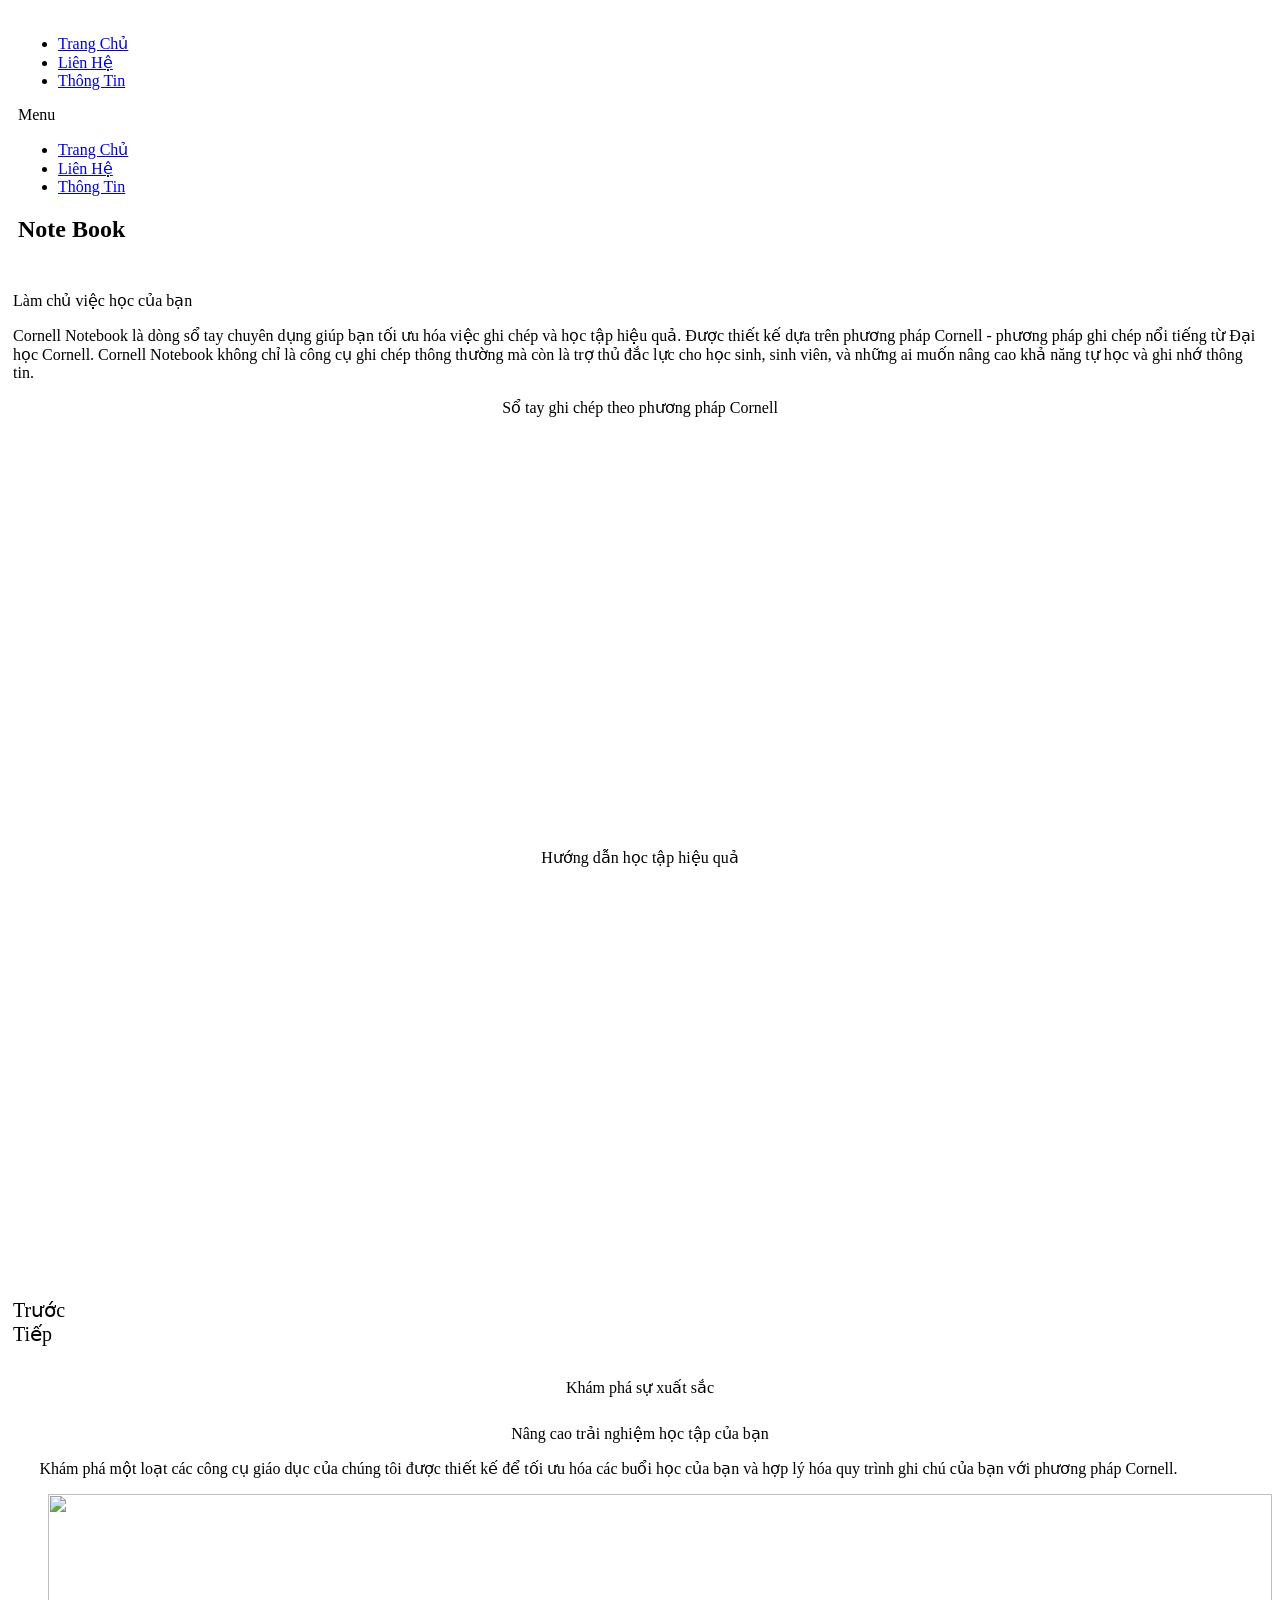
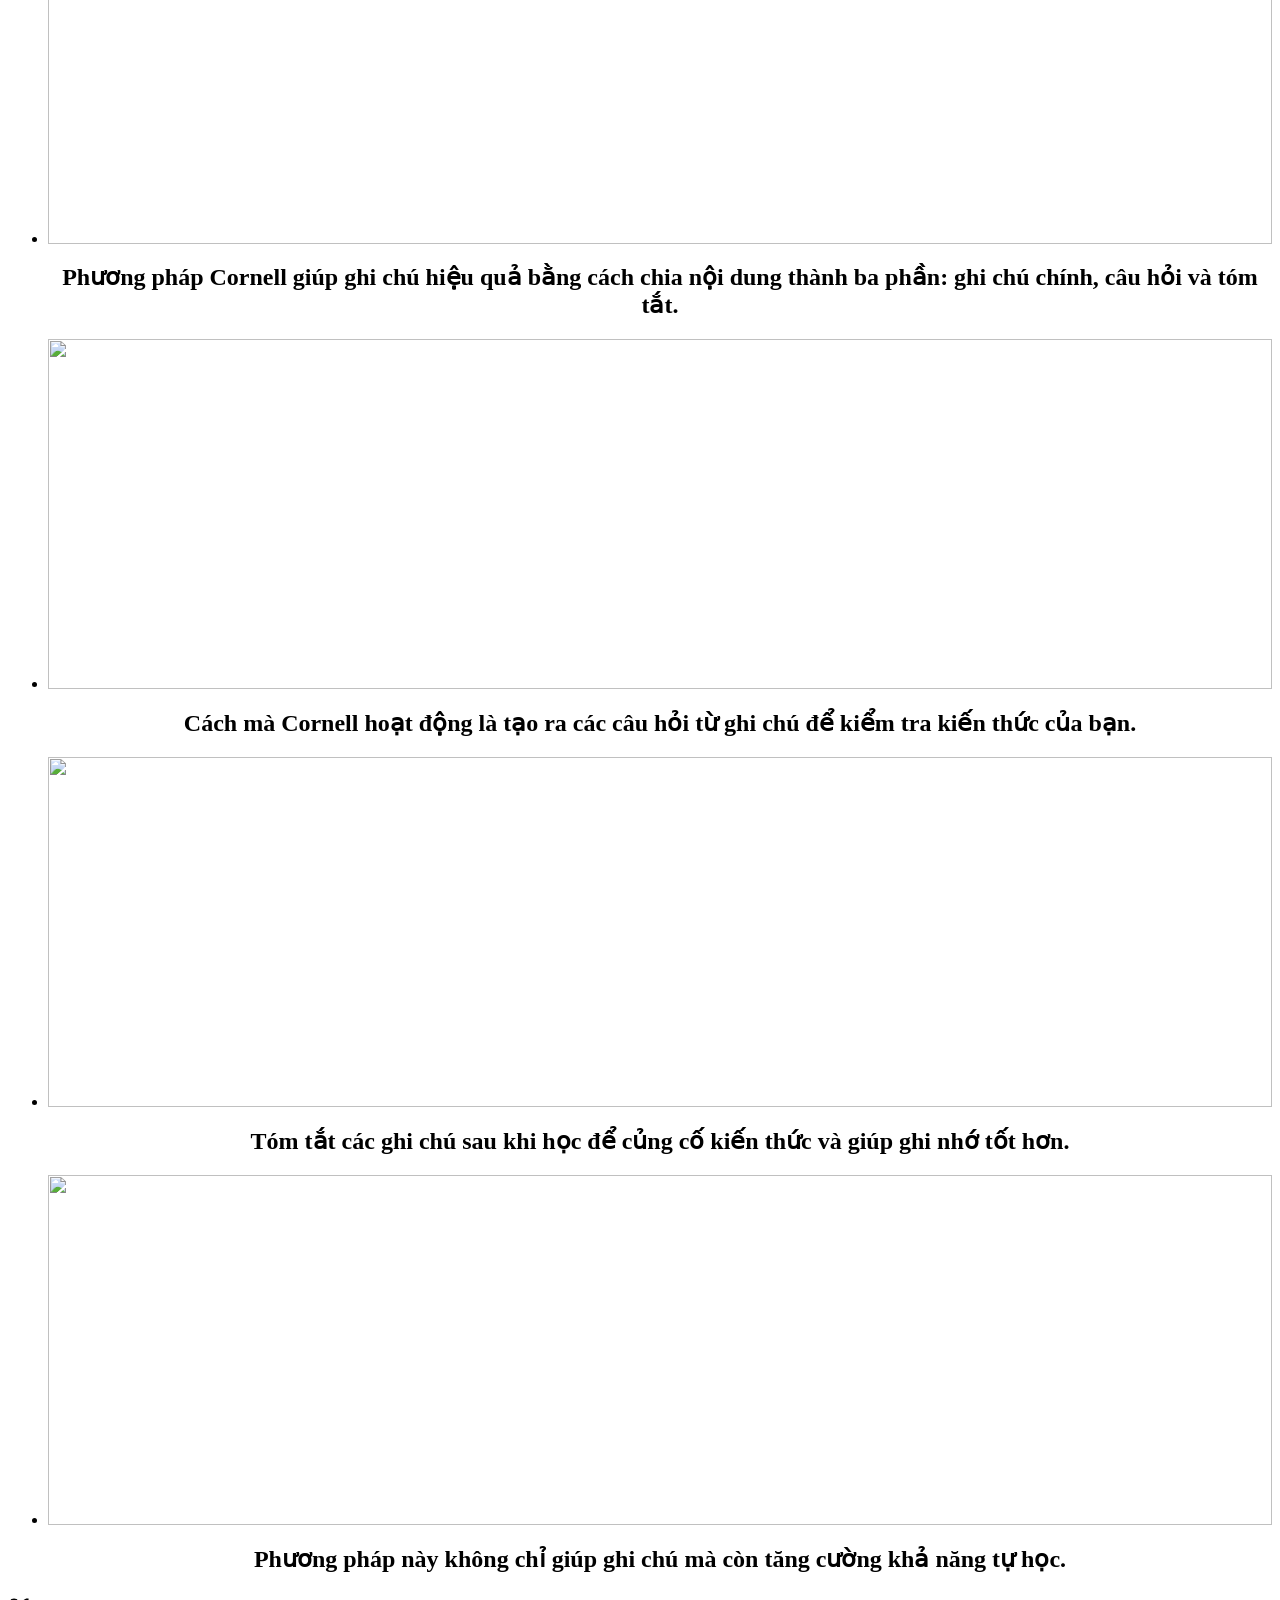
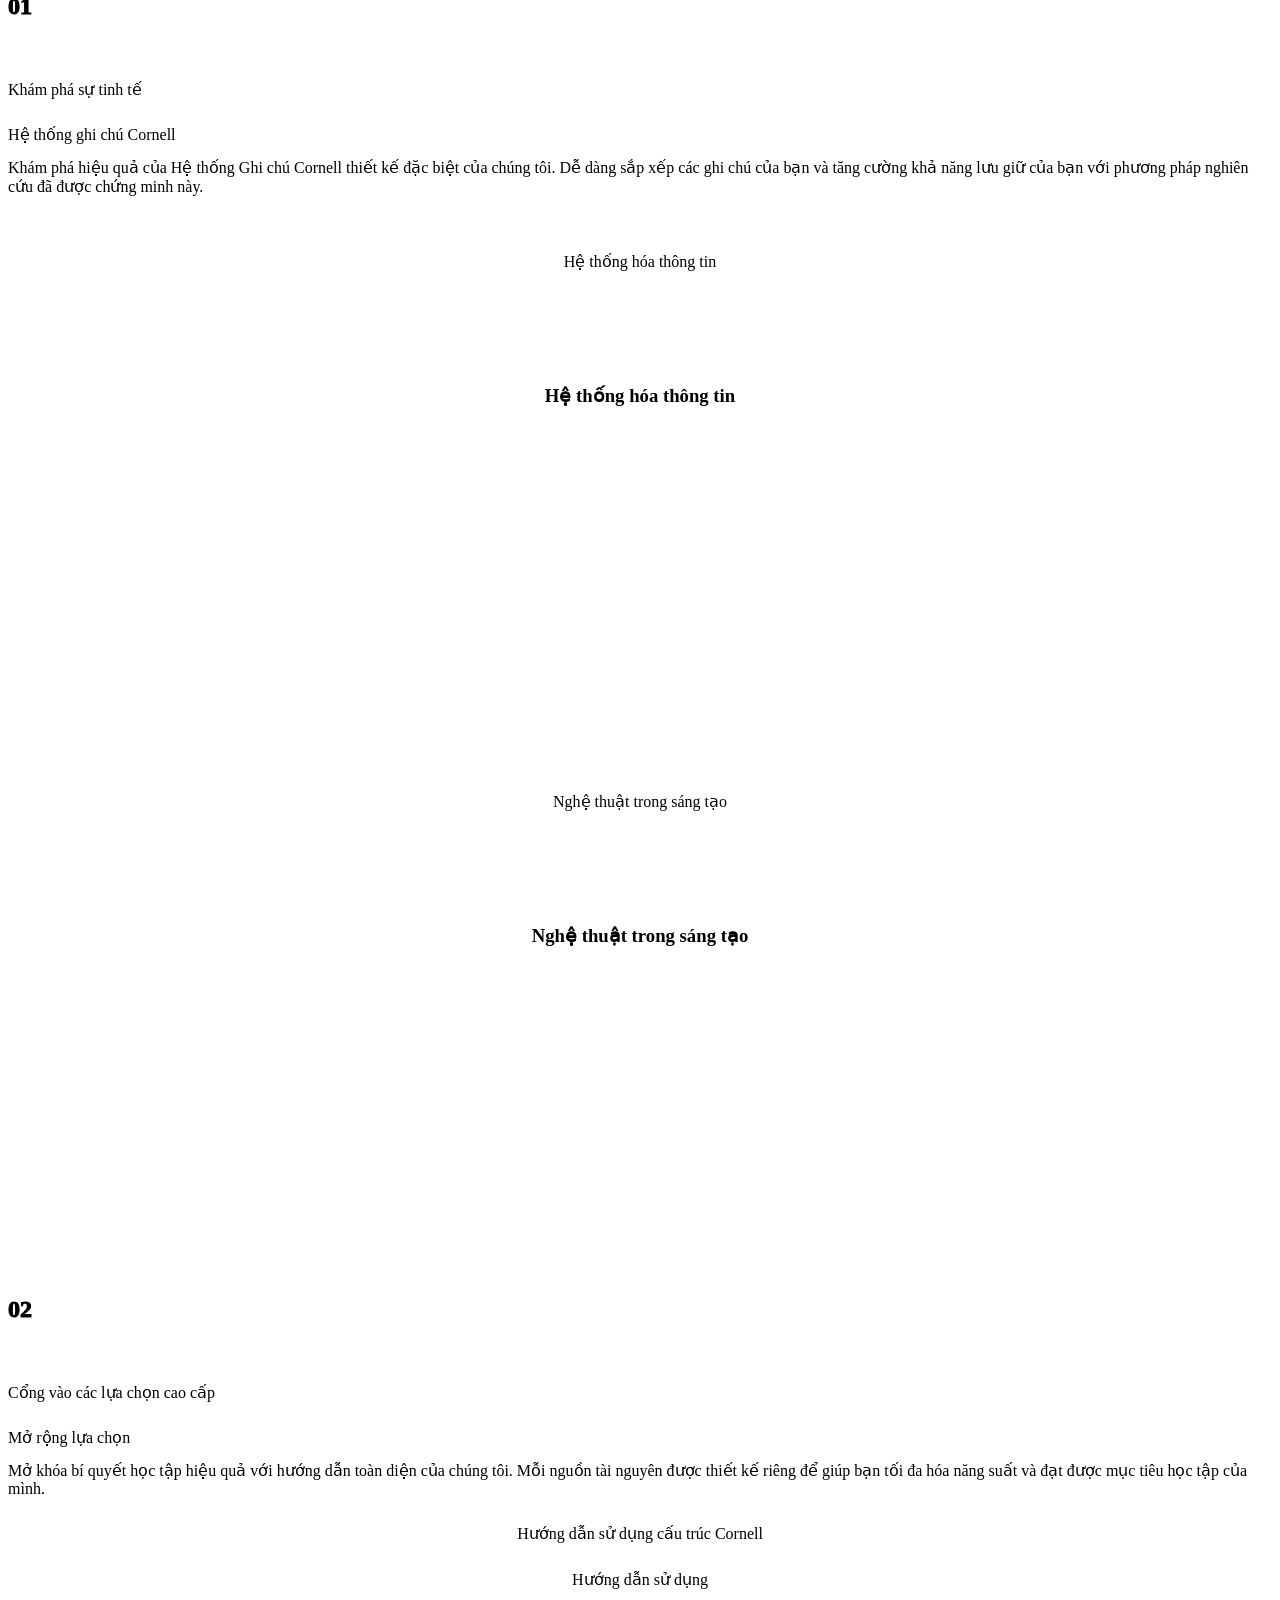
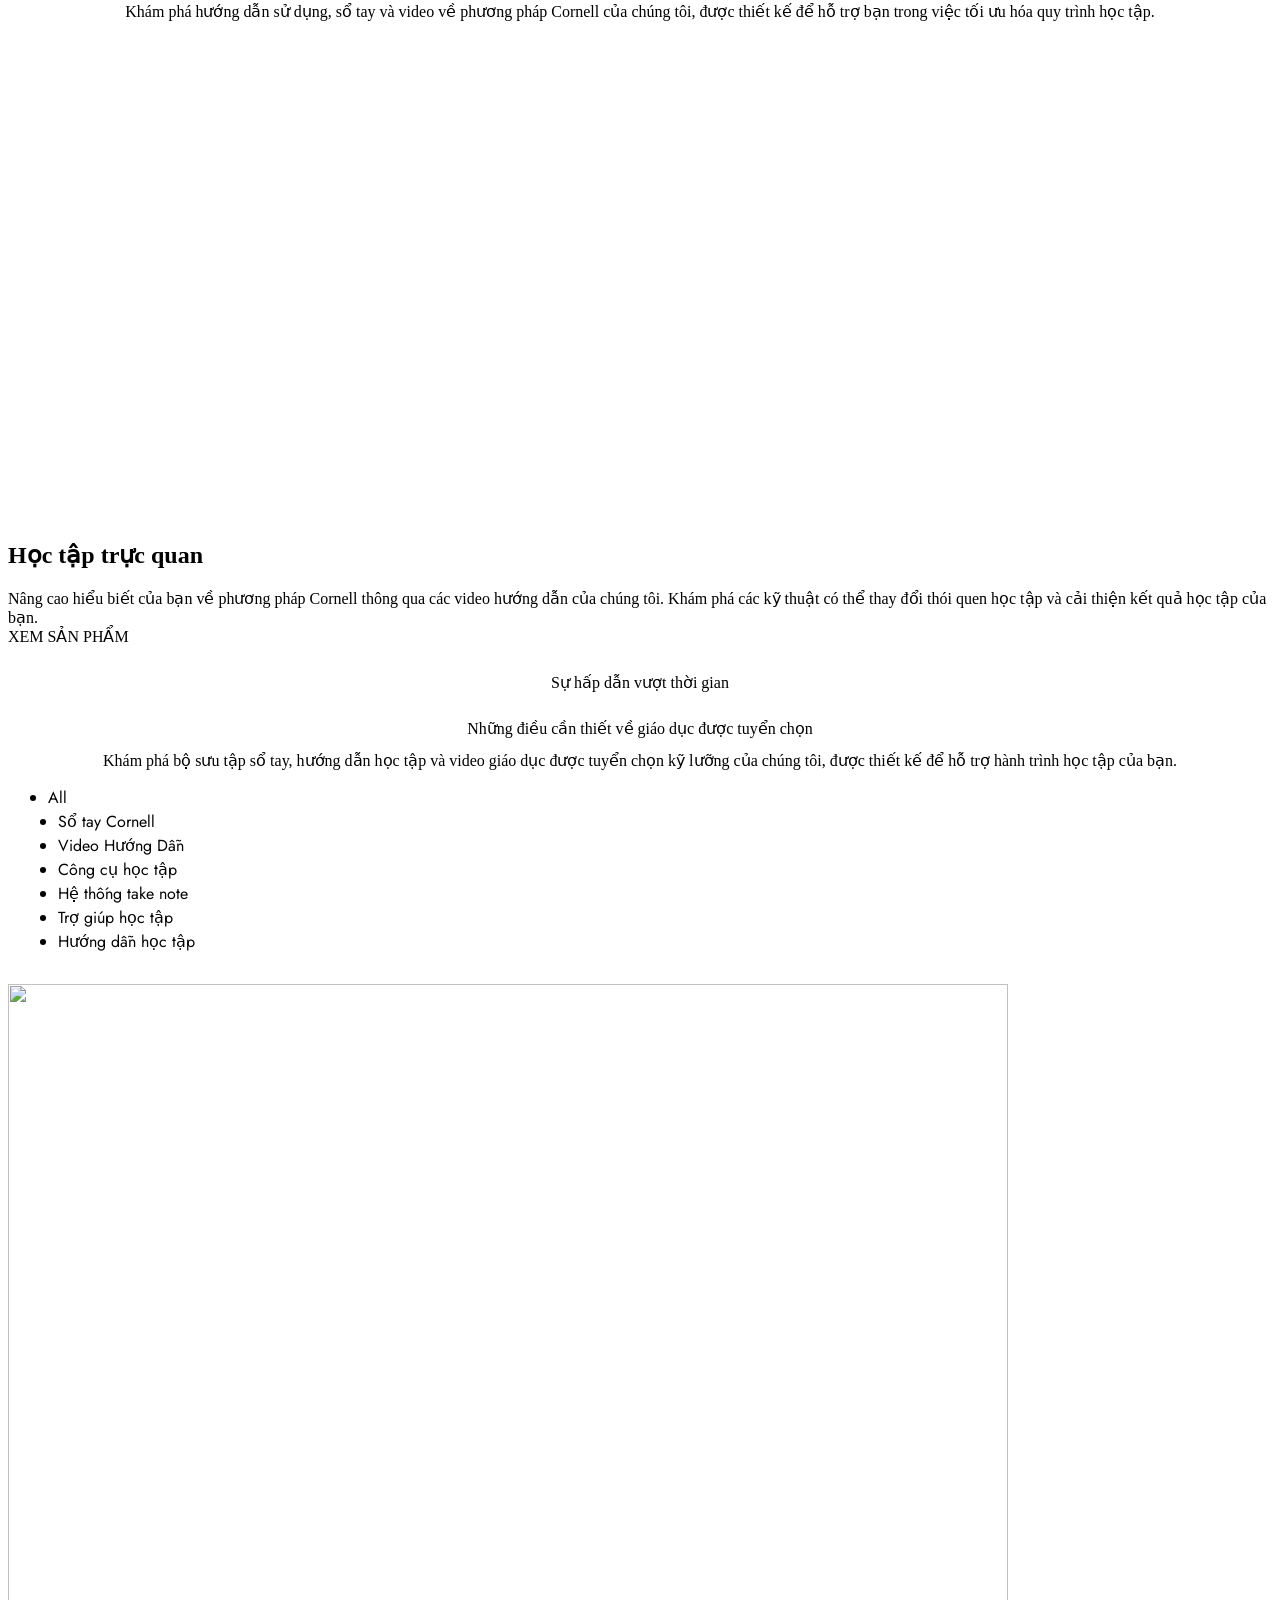
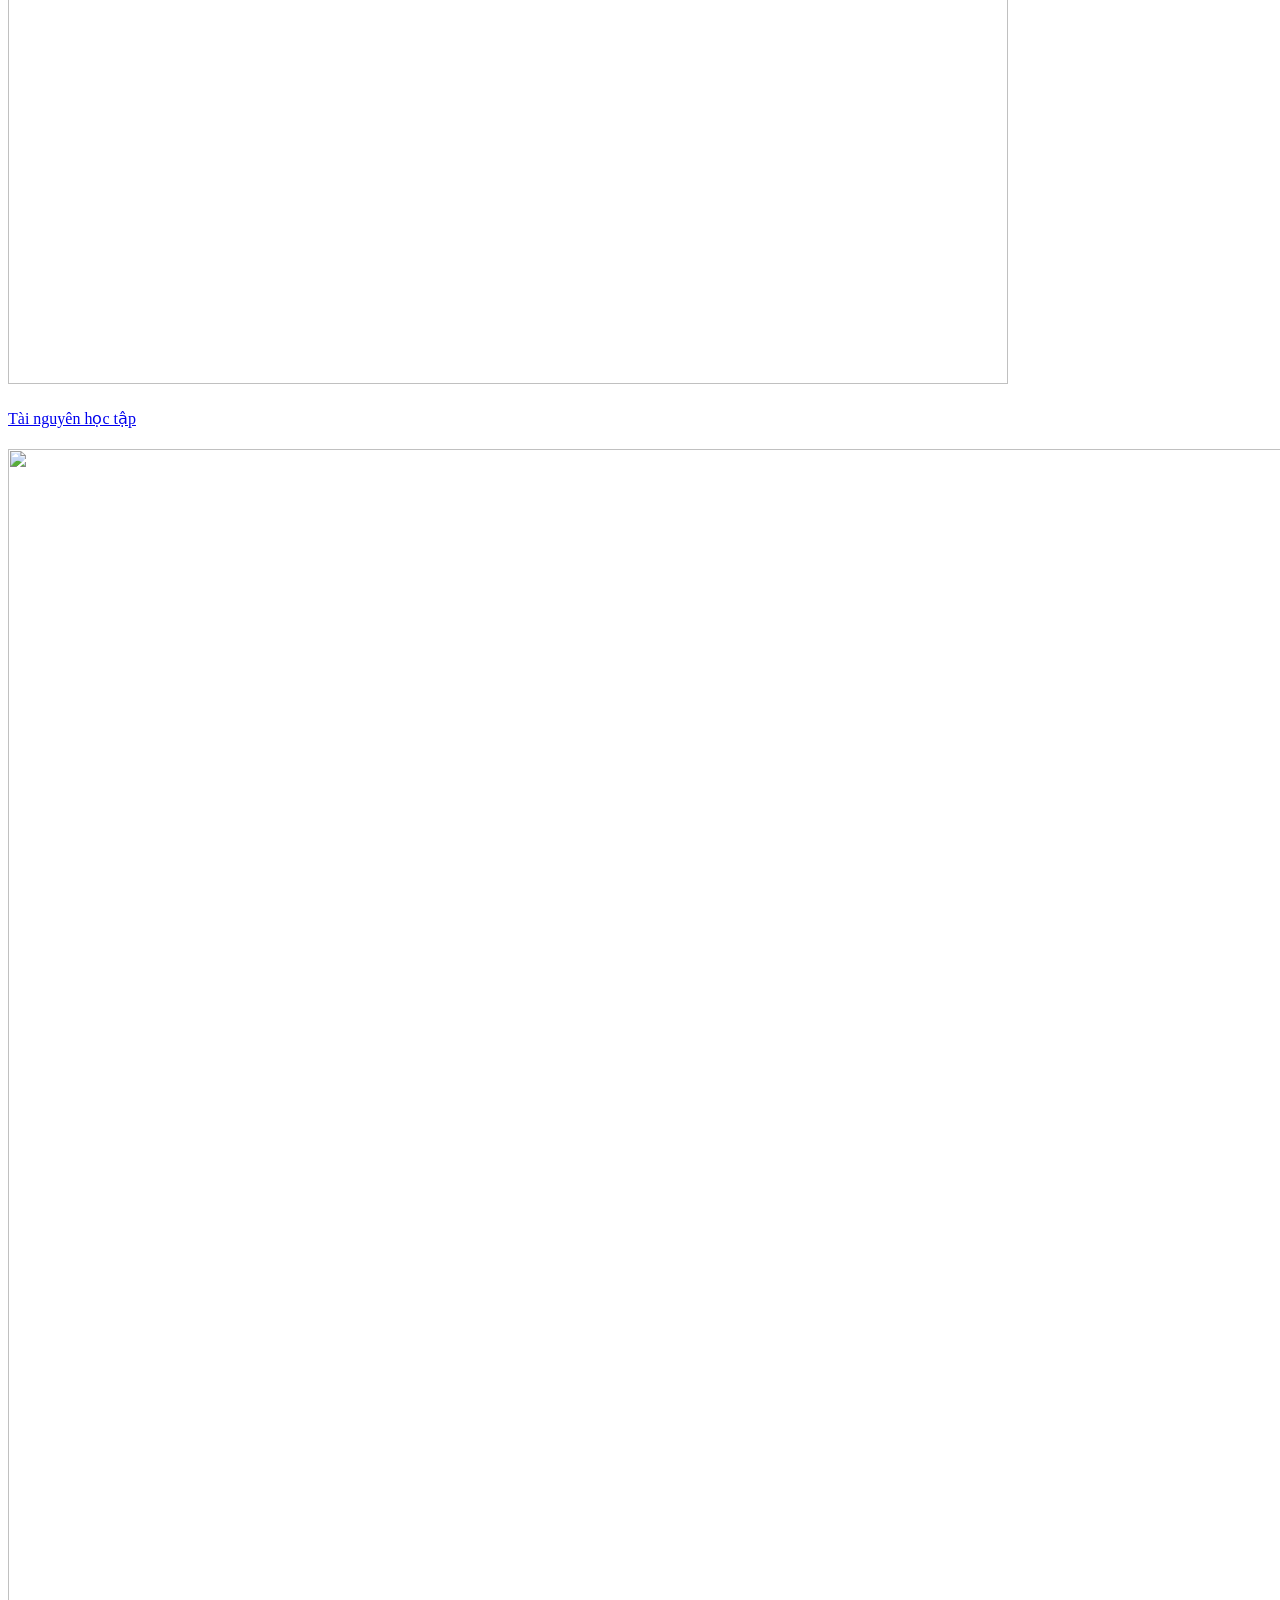
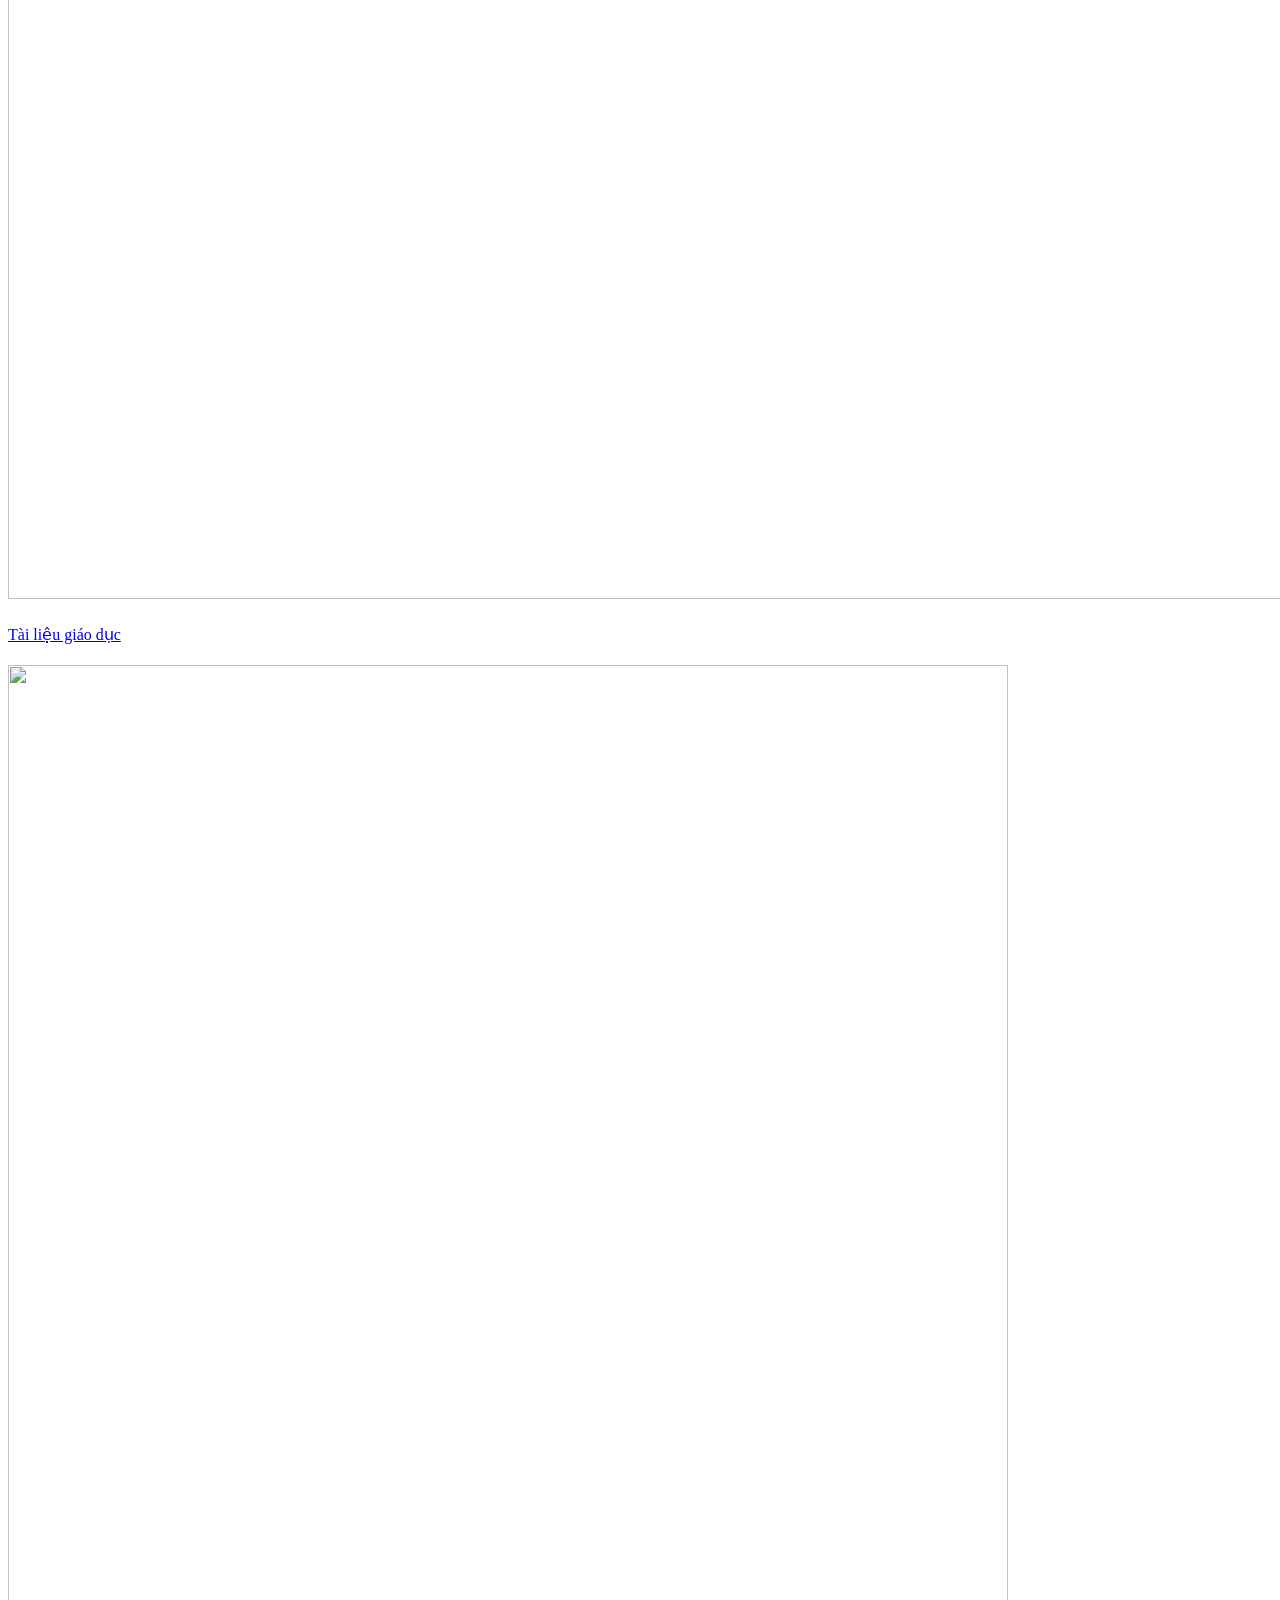
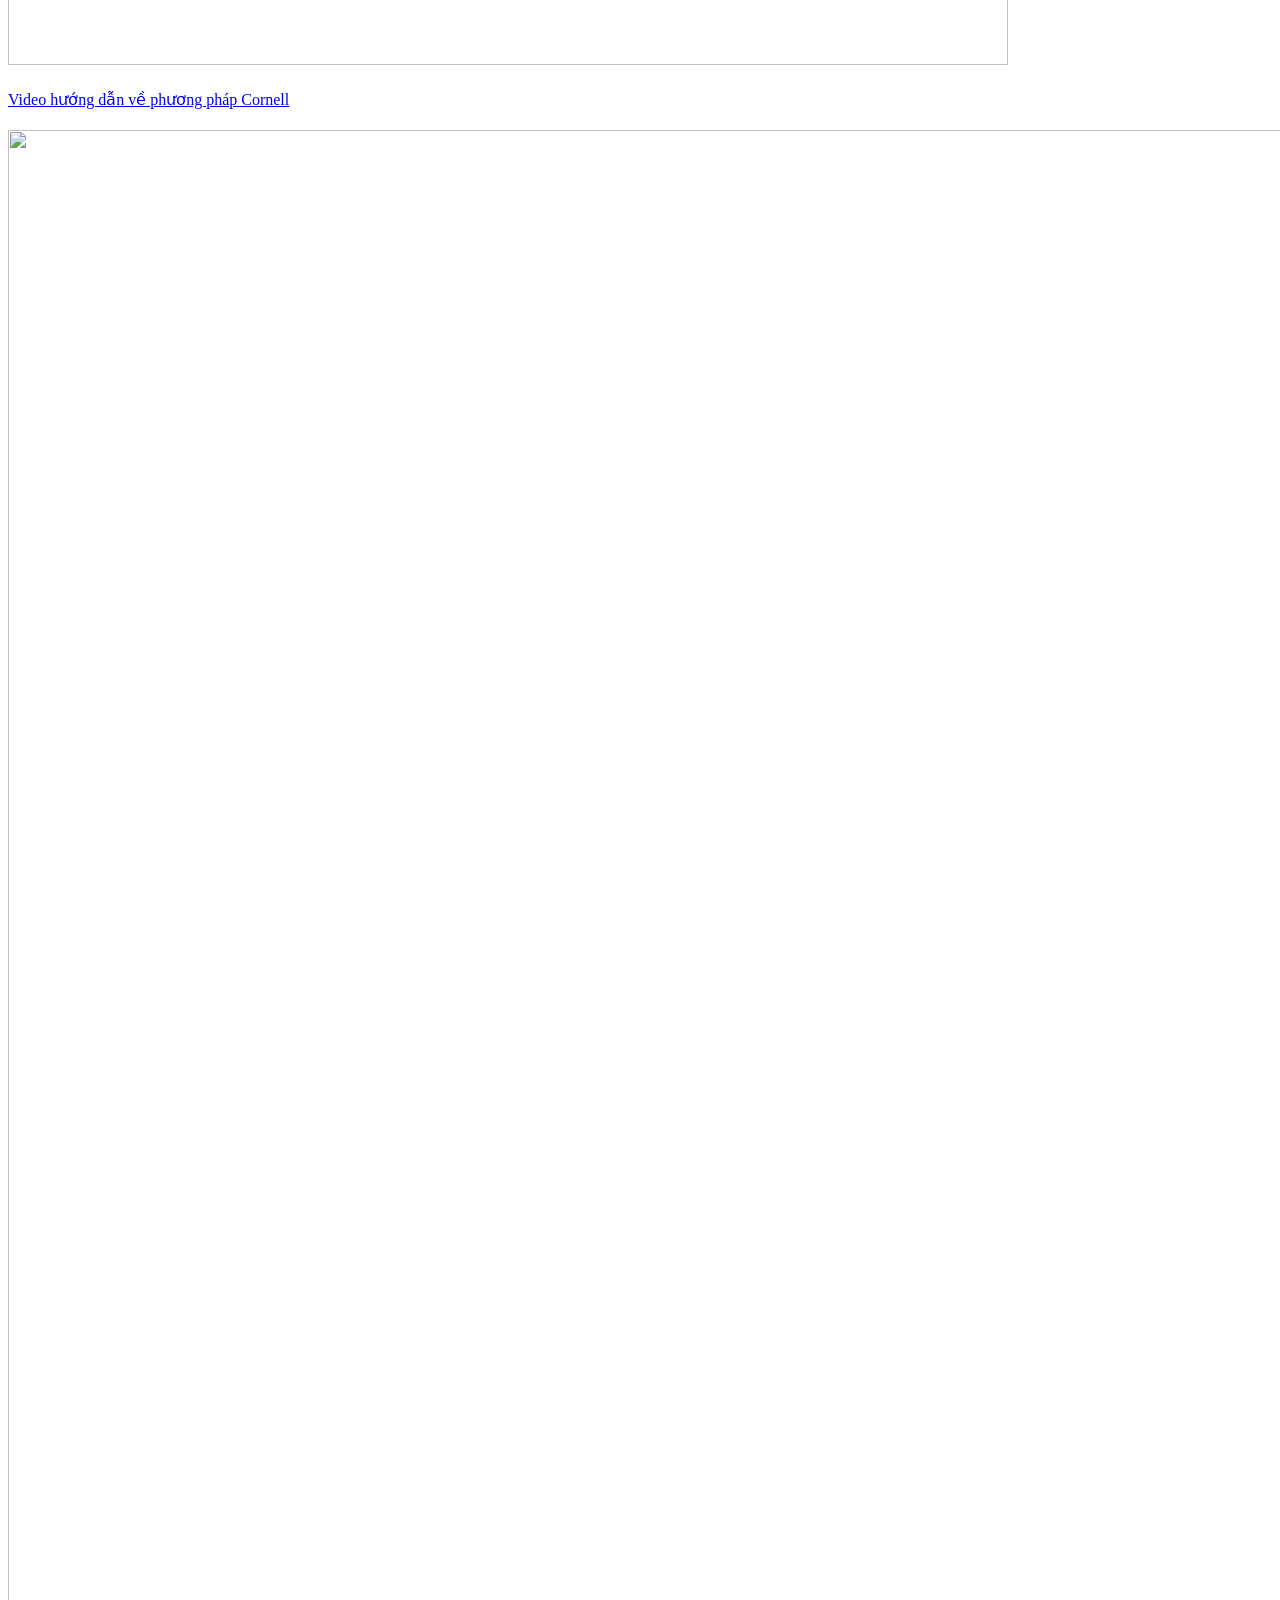
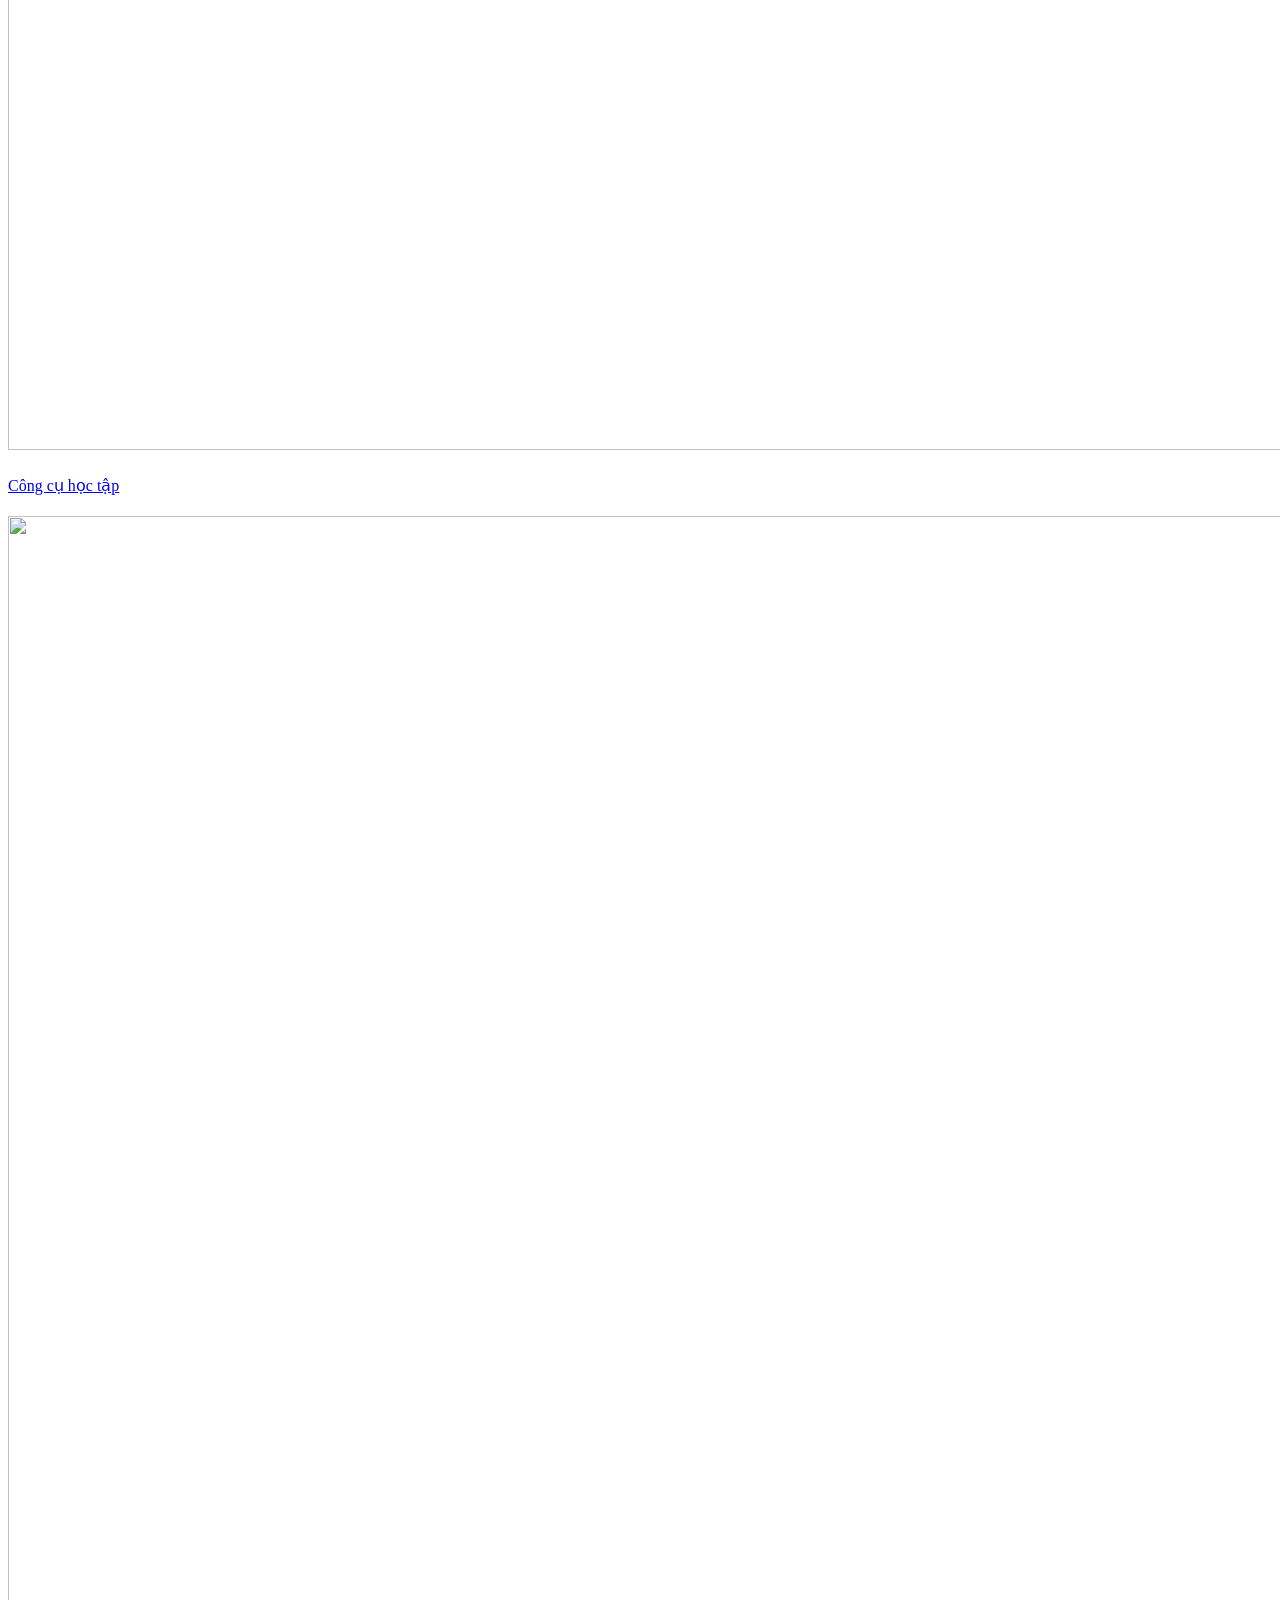
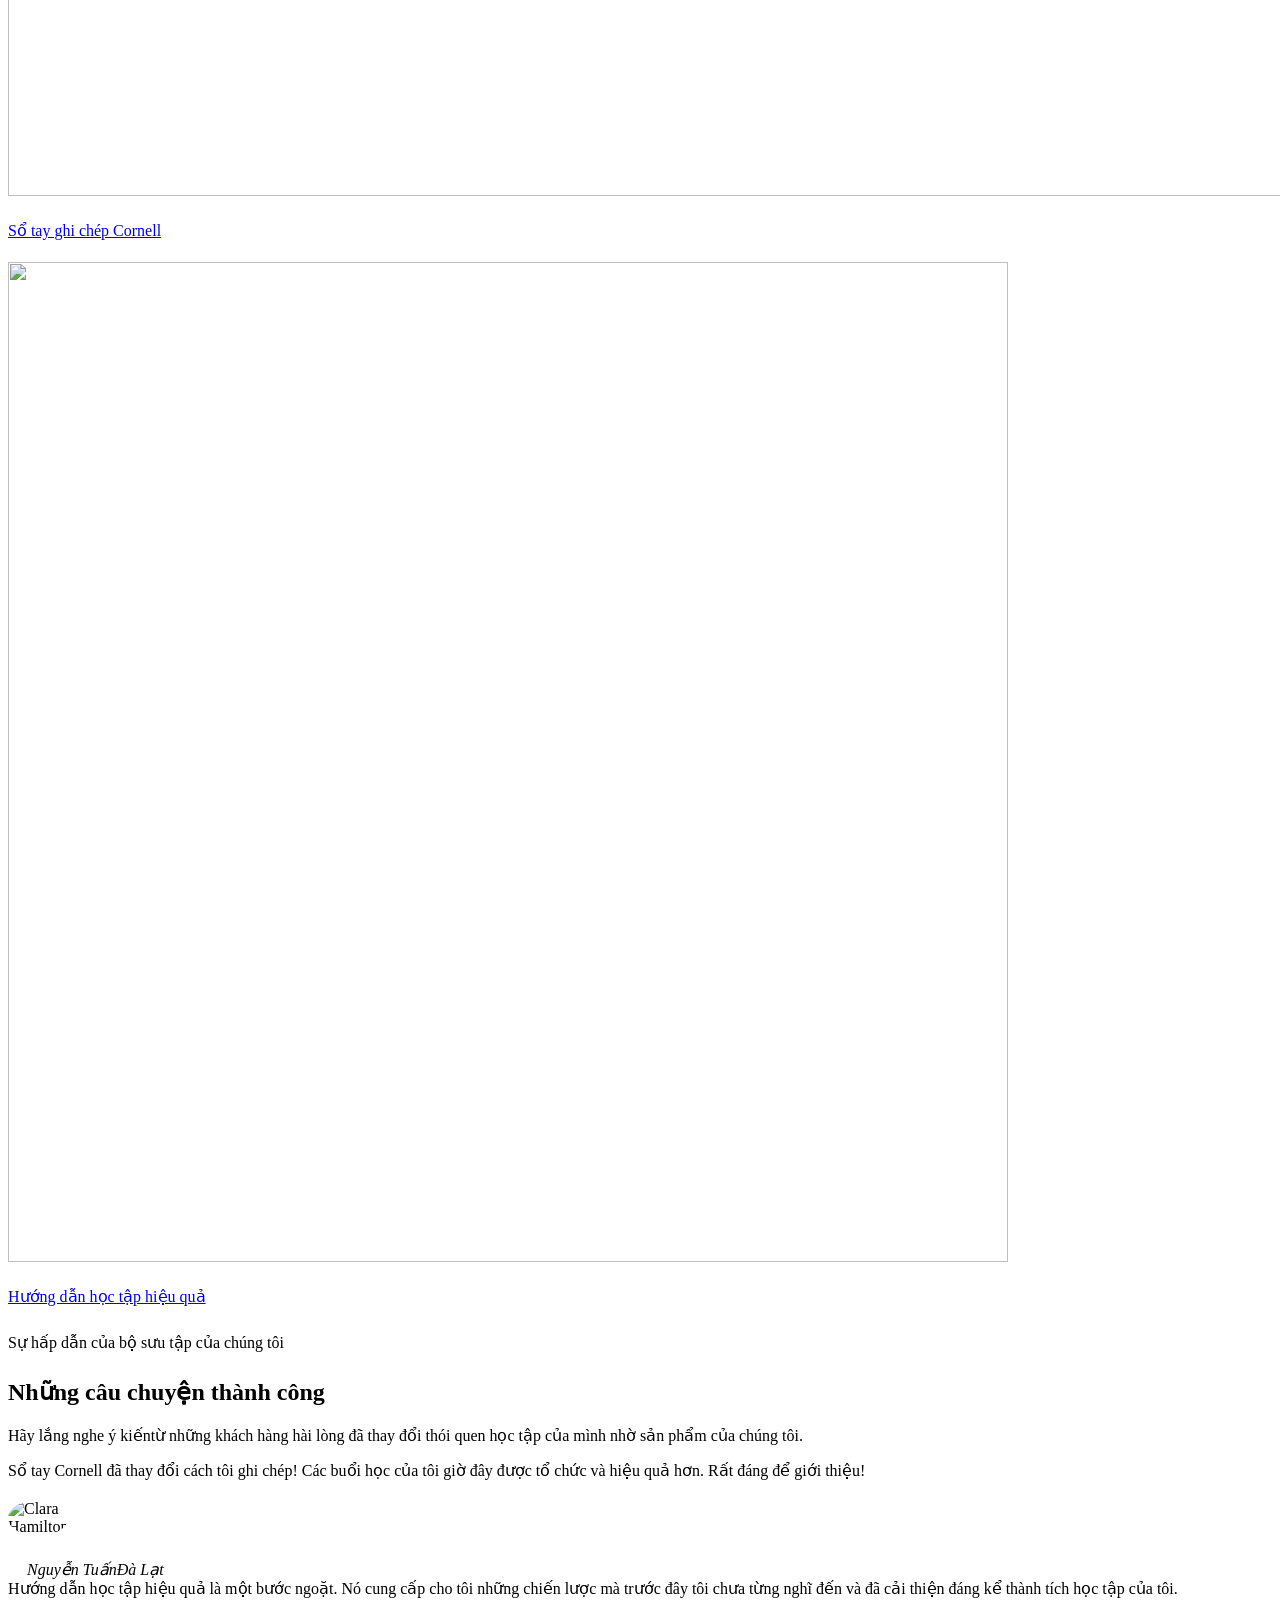
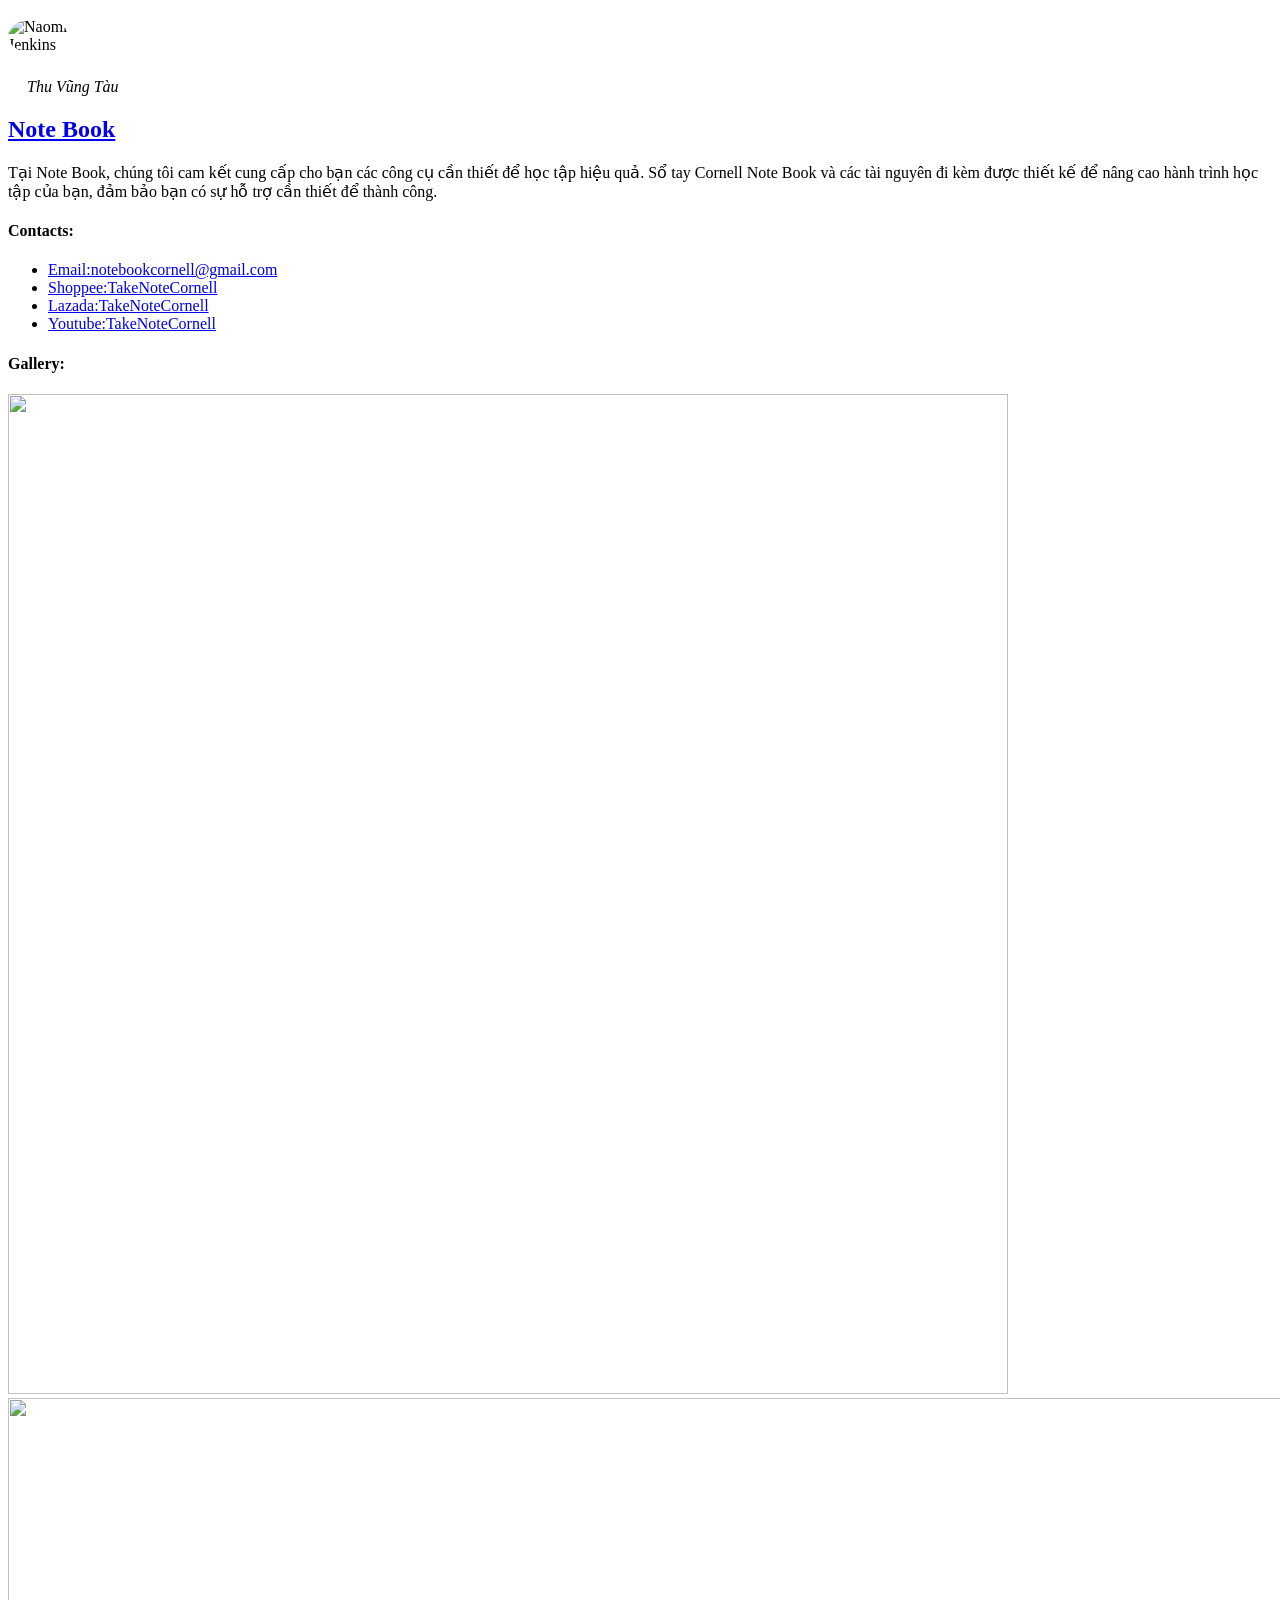
==== index.html @ 5e472e66 "first commit" ====
<!DOCTYPE html>
<html lang="en-US" class="twbb">

    <head>
        <meta charset="UTF-8">
        <meta name="viewport" content="width=device-width, initial-scale=1.0" />
        <title>Home</title>
        <meta name='robots' content='max-image-preview:large' />
        <!-- Google Tag Manager -->
        <script>(function (w, d, s, l, i) {
            w[l] = w[l] || [];
            w[l].push({
                'gtm.start':
                    new Date().getTime(), event: 'gtm.js'
            });
            var f = d.getElementsByTagName(s)[0],
                j = d.createElement(s), dl = l != 'dataLayer' ? '&l=' + l : '';
            j.async = true;
            j.src =
                'https://metrics.10web-site.ai/gtm.js?id=' + i + dl;
            f.parentNode.insertBefore(j, f);
        })(window, document, 'script', 'dataLayer', 'GTM-M6GPZ95');</script>
        <!-- End Google Tag Manager -->
        <link rel='dns-prefetch' href='//fonts.googleapis.com' />
        <link rel="alternate" type="application/rss+xml" title=" &raquo; Feed"
            href="https://10web-site.ai/130/feed/" />
        <link rel="alternate" type="application/rss+xml"
            title=" &raquo; Comments Feed"
            href="https://10web-site.ai/130/comments/feed/" />
        <script type="text/javascript">
        /* <![CDATA[ */
        window._wpemojiSettings = { "baseUrl": "https:\/\/s.w.org\/images\/core\/emoji\/14.0.0\/72x72\/", "ext": ".png", "svgUrl": "https:\/\/s.w.org\/images\/core\/emoji\/14.0.0\/svg\/", "svgExt": ".svg", "source": { "concatemoji": "https:\/\/10web-site.ai\/130\/wp-includes\/js\/wp-emoji-release.min.js?ver=6.4.5" } };
        /*! This file is auto-generated */
        !function (i, n) { var o, s, e; function c(e) { try { var t = { supportTests: e, timestamp: (new Date).valueOf() }; sessionStorage.setItem(o, JSON.stringify(t)) } catch (e) { } } function p(e, t, n) { e.clearRect(0, 0, e.canvas.width, e.canvas.height), e.fillText(t, 0, 0); var t = new Uint32Array(e.getImageData(0, 0, e.canvas.width, e.canvas.height).data), r = (e.clearRect(0, 0, e.canvas.width, e.canvas.height), e.fillText(n, 0, 0), new Uint32Array(e.getImageData(0, 0, e.canvas.width, e.canvas.height).data)); return t.every(function (e, t) { return e === r[t] }) } function u(e, t, n) { switch (t) { case "flag": return n(e, "\ud83c\udff3\ufe0f\u200d\u26a7\ufe0f", "\ud83c\udff3\ufe0f\u200b\u26a7\ufe0f") ? !1 : !n(e, "\ud83c\uddfa\ud83c\uddf3", "\ud83c\uddfa\u200b\ud83c\uddf3") && !n(e, "\ud83c\udff4\udb40\udc67\udb40\udc62\udb40\udc65\udb40\udc6e\udb40\udc67\udb40\udc7f", "\ud83c\udff4\u200b\udb40\udc67\u200b\udb40\udc62\u200b\udb40\udc65\u200b\udb40\udc6e\u200b\udb40\udc67\u200b\udb40\udc7f"); case "emoji": return !n(e, "\ud83e\udef1\ud83c\udffb\u200d\ud83e\udef2\ud83c\udfff", "\ud83e\udef1\ud83c\udffb\u200b\ud83e\udef2\ud83c\udfff") }return !1 } function f(e, t, n) { var r = "undefined" != typeof WorkerGlobalScope && self instanceof WorkerGlobalScope ? new OffscreenCanvas(300, 150) : i.createElement("canvas"), a = r.getContext("2d", { willReadFrequently: !0 }), o = (a.textBaseline = "top", a.font = "600 32px Arial", {}); return e.forEach(function (e) { o[e] = t(a, e, n) }), o } function t(e) { var t = i.createElement("script"); t.src = e, t.defer = !0, i.head.appendChild(t) } "undefined" != typeof Promise && (o = "wpEmojiSettingsSupports", s = ["flag", "emoji"], n.supports = { everything: !0, everythingExceptFlag: !0 }, e = new Promise(function (e) { i.addEventListener("DOMContentLoaded", e, { once: !0 }) }), new Promise(function (t) { var n = function () { try { var e = JSON.parse(sessionStorage.getItem(o)); if ("object" == typeof e && "number" == typeof e.timestamp && (new Date).valueOf() < e.timestamp + 604800 && "object" == typeof e.supportTests) return e.supportTests } catch (e) { } return null }(); if (!n) { if ("undefined" != typeof Worker && "undefined" != typeof OffscreenCanvas && "undefined" != typeof URL && URL.createObjectURL && "undefined" != typeof Blob) try { var e = "postMessage(" + f.toString() + "(" + [JSON.stringify(s), u.toString(), p.toString()].join(",") + "));", r = new Blob([e], { type: "text/javascript" }), a = new Worker(URL.createObjectURL(r), { name: "wpTestEmojiSupports" }); return void (a.onmessage = function (e) { c(n = e.data), a.terminate(), t(n) }) } catch (e) { } c(n = f(s, u, p)) } t(n) }).then(function (e) { for (var t in e) n.supports[t] = e[t], n.supports.everything = n.supports.everything && n.supports[t], "flag" !== t && (n.supports.everythingExceptFlag = n.supports.everythingExceptFlag && n.supports[t]); n.supports.everythingExceptFlag = n.supports.everythingExceptFlag && !n.supports.flag, n.DOMReady = !1, n.readyCallback = function () { n.DOMReady = !0 } }).then(function () { return e }).then(function () { var e; n.supports.everything || (n.readyCallback(), (e = n.source || {}).concatemoji ? t(e.concatemoji) : e.wpemoji && e.twemoji && (t(e.twemoji), t(e.wpemoji))) })) }((window, document), window._wpemojiSettings);
        /* ]]> */
    </script>
        <link rel='stylesheet' id='twbb-section-generation-embed-style-css'
            href='https://10web-site.ai/130/wp-content/plugins/tenweb-builder/Apps/SectionGeneration/assets/style/section_generation_embed.min.css?ver=1.23.15'
            type='text/css' media='all' />
        <link rel='stylesheet' id='elementor-frontend-css'
            href='https://10web-site.ai/130/wp-content/plugins/elementor/assets/css/frontend.min.css?ver=3.21.6'
            type='text/css' media='all' />
        <link rel='stylesheet' id='twbb-frontend-styles-css'
            href='https://10web-site.ai/130/wp-content/plugins/tenweb-builder/assets/frontend/css/frontend.min.css?ver=1.23.15'
            type='text/css' media='all' />
        <style id='wp-emoji-styles-inline-css' type='text/css'>
        img.wp-smiley,
        img.emoji {
            display: inline !important;
            border: none !important;
            box-shadow: none !important;
            height: 1em !important;
            width: 1em !important;
            margin: 0 0.07em !important;
            vertical-align: -0.1em !important;
            background: none !important;
            padding: 0 !important;
        }

    </style>
        <style id='classic-theme-styles-inline-css' type='text/css'>
        /*! This file is auto-generated */
        .wp-block-button__link {
            color: #fff;
            background-color: #32373c;
            border-radius: 9999px;
            box-shadow: none;
            text-decoration: none;
            padding: calc(.667em + 2px) calc(1.333em + 2px);
            font-size: 1.125em
        }

        .wp-block-file__button {
            background: #32373c;
            color: #fff;
            text-decoration: none
        }
    </style>
        <style id='global-styles-inline-css' type='text/css'>
        
        :where(.is-layout-flex) {
            gap: 0.5em;
        }

        :where(.is-layout-grid) {
            gap: 0.5em;
        }

        body .is-layout-flow>.alignleft {
            float: left;
            margin-inline-start: 0;
            margin-inline-end: 2em;
        }

        body .is-layout-flow>.alignright {
            float: right;
            margin-inline-start: 2em;
            margin-inline-end: 0;
        }

        body .is-layout-flow>.aligncenter {
            margin-left: auto !important;
            margin-right: auto !important;
        }

        body .is-layout-constrained>.alignleft {
            float: left;
            margin-inline-start: 0;
            margin-inline-end: 2em;
        }

        body .is-layout-constrained>.alignright {
            float: right;
            margin-inline-start: 2em;
            margin-inline-end: 0;
        }

        body .is-layout-constrained>.aligncenter {
            margin-left: auto !important;
            margin-right: auto !important;
        }

        body .is-layout-constrained> :where(:not(.alignleft):not(.alignright):not(.alignfull)) {
            max-width: var(--wp--style--global--content-size);
            margin-left: auto !important;
            margin-right: auto !important;
        }

        body .is-layout-constrained>.alignwide {
            max-width: var(--wp--style--global--wide-size);
        }

        body .is-layout-flex {
            display: flex;
        }

        body .is-layout-flex {
            flex-wrap: wrap;
            align-items: center;
        }

        body .is-layout-flex>* {
            margin: 0;
        }

        body .is-layout-grid {
            display: grid;
        }

        body .is-layout-grid>* {
            margin: 0;
        }

        :where(.wp-block-columns.is-layout-flex) {
            gap: 2em;
        }

        :where(.wp-block-columns.is-layout-grid) {
            gap: 2em;
        }

        :where(.wp-block-post-template.is-layout-flex) {
            gap: 1.25em;
        }

        :where(.wp-block-post-template.is-layout-grid) {
            gap: 1.25em;
        }

        .has-black-color {
            color: var(--wp--preset--color--black) !important;
        }

        .has-cyan-bluish-gray-color {
            color: var(--wp--preset--color--cyan-bluish-gray) !important;
        }

        .has-white-color {
            color: var(--wp--preset--color--white) !important;
        }

        .has-pale-pink-color {
            color: var(--wp--preset--color--pale-pink) !important;
        }

        .has-vivid-red-color {
            color: var(--wp--preset--color--vivid-red) !important;
        }

        .has-luminous-vivid-orange-color {
            color: var(--wp--preset--color--luminous-vivid-orange) !important;
        }

        .has-luminous-vivid-amber-color {
            color: var(--wp--preset--color--luminous-vivid-amber) !important;
        }

        .has-light-green-cyan-color {
            color: var(--wp--preset--color--light-green-cyan) !important;
        }

        .has-vivid-green-cyan-color {
            color: var(--wp--preset--color--vivid-green-cyan) !important;
        }

        .has-pale-cyan-blue-color {
            color: var(--wp--preset--color--pale-cyan-blue) !important;
        }

        .has-vivid-cyan-blue-color {
            color: var(--wp--preset--color--vivid-cyan-blue) !important;
        }

        .has-vivid-purple-color {
            color: var(--wp--preset--color--vivid-purple) !important;
        }

        .has-black-background-color {
            background-color: var(--wp--preset--color--black) !important;
        }

        .has-cyan-bluish-gray-background-color {
            background-color: var(--wp--preset--color--cyan-bluish-gray) !important;
        }

        .has-white-background-color {
            background-color: var(--wp--preset--color--white) !important;
        }

        .has-pale-pink-background-color {
            background-color: var(--wp--preset--color--pale-pink) !important;
        }

        .has-vivid-red-background-color {
            background-color: var(--wp--preset--color--vivid-red) !important;
        }

        .has-luminous-vivid-orange-background-color {
            background-color: var(--wp--preset--color--luminous-vivid-orange) !important;
        }

        .has-luminous-vivid-amber-background-color {
            background-color: var(--wp--preset--color--luminous-vivid-amber) !important;
        }

        .has-light-green-cyan-background-color {
            background-color: var(--wp--preset--color--light-green-cyan) !important;
        }

        .has-vivid-green-cyan-background-color {
            background-color: var(--wp--preset--color--vivid-green-cyan) !important;
        }

        .has-pale-cyan-blue-background-color {
            background-color: var(--wp--preset--color--pale-cyan-blue) !important;
        }

        .has-vivid-cyan-blue-background-color {
            background-color: var(--wp--preset--color--vivid-cyan-blue) !important;
        }

        .has-vivid-purple-background-color {
            background-color: var(--wp--preset--color--vivid-purple) !important;
        }

        .has-black-border-color {
            border-color: var(--wp--preset--color--black) !important;
        }

        .has-cyan-bluish-gray-border-color {
            border-color: var(--wp--preset--color--cyan-bluish-gray) !important;
        }

        .has-white-border-color {
            border-color: var(--wp--preset--color--white) !important;
        }

        .has-pale-pink-border-color {
            border-color: var(--wp--preset--color--pale-pink) !important;
        }

        .has-vivid-red-border-color {
            border-color: var(--wp--preset--color--vivid-red) !important;
        }

        .has-luminous-vivid-orange-border-color {
            border-color: var(--wp--preset--color--luminous-vivid-orange) !important;
        }

        .has-luminous-vivid-amber-border-color {
            border-color: var(--wp--preset--color--luminous-vivid-amber) !important;
        }

        .has-light-green-cyan-border-color {
            border-color: var(--wp--preset--color--light-green-cyan) !important;
        }

        .has-vivid-green-cyan-border-color {
            border-color: var(--wp--preset--color--vivid-green-cyan) !important;
        }

        .has-pale-cyan-blue-border-color {
            border-color: var(--wp--preset--color--pale-cyan-blue) !important;
        }

        .has-vivid-cyan-blue-border-color {
            border-color: var(--wp--preset--color--vivid-cyan-blue) !important;
        }

        .has-vivid-purple-border-color {
            border-color: var(--wp--preset--color--vivid-purple) !important;
        }

        .has-vivid-cyan-blue-to-vivid-purple-gradient-background {
            background: var(--wp--preset--gradient--vivid-cyan-blue-to-vivid-purple) !important;
        }

        .has-light-green-cyan-to-vivid-green-cyan-gradient-background {
            background: var(--wp--preset--gradient--light-green-cyan-to-vivid-green-cyan) !important;
        }

        .has-luminous-vivid-amber-to-luminous-vivid-orange-gradient-background {
            background: var(--wp--preset--gradient--luminous-vivid-amber-to-luminous-vivid-orange) !important;
        }

        .has-luminous-vivid-orange-to-vivid-red-gradient-background {
            background: var(--wp--preset--gradient--luminous-vivid-orange-to-vivid-red) !important;
        }

        .has-very-light-gray-to-cyan-bluish-gray-gradient-background {
            background: var(--wp--preset--gradient--very-light-gray-to-cyan-bluish-gray) !important;
        }

        .has-cool-to-warm-spectrum-gradient-background {
            background: var(--wp--preset--gradient--cool-to-warm-spectrum) !important;
        }

        .has-blush-light-purple-gradient-background {
            background: var(--wp--preset--gradient--blush-light-purple) !important;
        }

        .has-blush-bordeaux-gradient-background {
            background: var(--wp--preset--gradient--blush-bordeaux) !important;
        }

        .has-luminous-dusk-gradient-background {
            background: var(--wp--preset--gradient--luminous-dusk) !important;
        }

        .has-pale-ocean-gradient-background {
            background: var(--wp--preset--gradient--pale-ocean) !important;
        }

        .has-electric-grass-gradient-background {
            background: var(--wp--preset--gradient--electric-grass) !important;
        }

        .has-midnight-gradient-background {
            background: var(--wp--preset--gradient--midnight) !important;
        }

        .has-small-font-size {
            font-size: var(--wp--preset--font-size--small) !important;
        }

        .has-medium-font-size {
            font-size: var(--wp--preset--font-size--medium) !important;
        }

        .has-large-font-size {
            font-size: var(--wp--preset--font-size--large) !important;
        }

        .has-x-large-font-size {
            font-size: var(--wp--preset--font-size--x-large) !important;
        }

        .wp-block-navigation a:where(:not(.wp-element-button)) {
            color: inherit;
        }

        :where(.wp-block-post-template.is-layout-flex) {
            gap: 1.25em;
        }

        :where(.wp-block-post-template.is-layout-grid) {
            gap: 1.25em;
        }

        :where(.wp-block-columns.is-layout-flex) {
            gap: 2em;
        }

        :where(.wp-block-columns.is-layout-grid) {
            gap: 2em;
        }

        .wp-block-pullquote {
            font-size: 1.5em;
            line-height: 1.6;
        }
        .twbb-item i{
            margin-right: 5px;
        }
        .products.elementor-grid.columns-4 .product img {
    width: 100%; 
    height: 350px; 
    object-fit: cover; 
    display: block; 
}
    .elementor-element-41b4d885 {
        padding: 10px;
    }

    .elementor-element-41b4d885 > div {
        margin: 5px 0;
    }
    .elementor-element-221ce2a5 {
        padding: 5px; 
    }
    .elementor-element-5e08872ee{
        padding-top: 0px;
        padding-bottom: 50px;
    }
    </style>
        <link rel='stylesheet' id='tbdemo-open-sans-css'
            href='https://fonts.googleapis.com/css?family=Open+Sans%3A300%2C400%2C500%2C600%2C700%2C800&#038;display=swap&#038;ver=6.4.5'
            type='text/css' media='all' />
        <link rel='stylesheet' id='tbdemo-fakeEditor-css'
            href='https://10web-site.ai/130/wp-content/plugins/ai-builder-demo-plugin-master/assets/css/fakeEditor.css?ver=1.9.5'
            type='text/css' media='all' />
        <link rel='stylesheet' id='tbdemo-ai-css-css'
            href='https://10web-site.ai/130/wp-content/plugins/ai-builder-demo-plugin-master/ai/assets/style.css?ver=1.9.5'
            type='text/css' media='all' />
        <link rel='stylesheet' id='dashicons-css'
            href='https://10web-site.ai/130/wp-includes/css/dashicons.min.css?ver=6.4.5'
            type='text/css' media='all' />
        <link rel='stylesheet' id='woocommerce-layout-css'
            href='https://10web-site.ai/130/wp-content/plugins/woocommerce/assets/css/woocommerce-layout.css?ver=8.5.2'
            type='text/css' media='all' />
        <link rel='stylesheet' id='woocommerce-smallscreen-css'
            href='https://10web-site.ai/130/wp-content/plugins/woocommerce/assets/css/woocommerce-smallscreen.css?ver=8.5.2'
            type='text/css' media='only screen and (max-width: 768px)' />
        <style id='woocommerce-inline-inline-css' type='text/css'>
        .woocommerce form .form-row .required {
            visibility: visible;
        }
    </style>
        <link rel='stylesheet' id='elementor-post-77071-css'
            href='https://10web-site.ai/130/wp-content/uploads/sites/142/elementor/css/post-77071.css?ver=1727961137'
            type='text/css' media='all' />
        <link rel='stylesheet' id='tenweb-website-builder-open-sanse-css'
            href='https://fonts.googleapis.com/css2?family=Open+Sans%3Awght%40300%3B400%3B600%3B700%3B800&#038;display=swap&#038;ver=2.1.10'
            type='text/css' media='all' />
        <link rel='stylesheet' id='tenweb-website-builder-theme-style-css'
            href='https://10web-site.ai/130/wp-content/themes/tenweb-website-builder-theme/assets/css/styles-wc.min.css?ver=2.1.10'
            type='text/css' media='all' />
        <link rel='stylesheet' id='elementor-icons-css'
            href='https://10web-site.ai/130/wp-content/plugins/elementor/assets/lib/eicons/css/elementor-icons.min.css?ver=5.29.0'
            type='text/css' media='all' />
        <link rel='stylesheet' id='swiper-css'
            href='https://10web-site.ai/130/wp-content/plugins/elementor/assets/lib/swiper/v8/css/swiper.min.css?ver=8.4.5'
            type='text/css' media='all' />
        <link rel='stylesheet' id='elementor-post-77074-css'
            href='https://10web-site.ai/130/wp-content/uploads/sites/142/elementor/css/post-77074.css?ver=1727961137'
            type='text/css' media='all' />
        <link rel='stylesheet' id='twbb-pro-features-css'
            href='https://10web-site.ai/130/wp-content/plugins/tenweb-builder/pro-features/assets/css/frontend.min.css?ver=1.23.15'
            type='text/css' media='all' />
        <link rel='stylesheet' id='elementor-global-css'
            href='https://10web-site.ai/130/wp-content/uploads/sites/142/elementor/css/global.css?ver=1727251194'
            type='text/css' media='all' />
        <link rel='stylesheet' id='elementor-post-77049-css'
            href='https://10web-site.ai/130/wp-content/uploads/sites/142/elementor/css/post-77049.css?ver=1727961137'
            type='text/css' media='all' />
        <link rel='stylesheet' id='google-fonts-1-css'
            href='https://fonts.googleapis.com/css?family=Jost%3A100%2C100italic%2C200%2C200italic%2C300%2C300italic%2C400%2C400italic%2C500%2C500italic%2C600%2C600italic%2C700%2C700italic%2C800%2C800italic%2C900%2C900italic%7CMontserrat%3A100%2C100italic%2C200%2C200italic%2C300%2C300italic%2C400%2C400italic%2C500%2C500italic%2C600%2C600italic%2C700%2C700italic%2C800%2C800italic%2C900%2C900italic%7CPrata%3A100%2C100italic%2C200%2C200italic%2C300%2C300italic%2C400%2C400italic%2C500%2C500italic%2C600%2C600italic%2C700%2C700italic%2C800%2C800italic%2C900%2C900italic&#038;display=block&#038;ver=6.4.5'
            type='text/css' media='all' />
        <link rel='stylesheet' id='elementor-icons-shared-0-css'
            href='https://10web-site.ai/130/wp-content/plugins/elementor/assets/lib/font-awesome/css/fontawesome.min.css?ver=5.15.3'
            type='text/css' media='all' />
        <link rel='stylesheet' id='elementor-icons-fa-solid-css'
            href='https://10web-site.ai/130/wp-content/plugins/elementor/assets/lib/font-awesome/css/solid.min.css?ver=5.15.3'
            type='text/css' media='all' />
        <link rel='stylesheet' id='elementor-icons-fa-brands-css'
            href='https://10web-site.ai/130/wp-content/plugins/elementor/assets/lib/font-awesome/css/brands.min.css?ver=5.15.3'
            type='text/css' media='all' />
        <link rel='stylesheet' id='elementor-icons-fa-regular-css'
            href='https://10web-site.ai/130/wp-content/plugins/elementor/assets/lib/font-awesome/css/regular.min.css?ver=5.15.3'
            type='text/css' media='all' />
        <link rel="preconnect" href="https://fonts.gstatic.com/" crossorigin>
        <script type="text/javascript"
            src="https://10web-site.ai/130/wp-includes/js/jquery/jquery.min.js?ver=3.7.1"
            id="jquery-core-js"></script>
        <script type="text/javascript"
            src="https://10web-site.ai/130/wp-includes/js/jquery/jquery-migrate.min.js?ver=3.4.1"
            id="jquery-migrate-js"></script>
        <script type="text/javascript" id="twbb-editor-helper-script-js-extra">
        /* <![CDATA[ */
        var twbb_helper = { "domain_id": "308386" };
        /* ]]> */
    </script>
        <script type="text/javascript"
            src="https://10web-site.ai/130/wp-content/plugins/tenweb-builder/assets/editor/js/helper-script.js?ver=1.23.15"
            id="twbb-editor-helper-script-js"></script>
        <script type="text/javascript"
            src="https://10web-site.ai/130/wp-content/plugins/woocommerce/assets/js/jquery-blockui/jquery.blockUI.min.js?ver=2.7.0-wc.8.5.2"
            id="jquery-blockui-js" defer="defer"
            data-wp-strategy="defer"></script>
        <script type="text/javascript" id="wc-add-to-cart-js-extra">
        /* <![CDATA[ */
        var wc_add_to_cart_params = { "ajax_url": "\/130\/wp-admin\/admin-ajax.php", "wc_ajax_url": "\/130\/?wc-ajax=%%endpoint%%", "i18n_view_cart": "View cart", "cart_url": "https:\/\/10web-site.ai\/130\/in-drum\/\/cart\/", "is_cart": "", "cart_redirect_after_add": "no" };
        /* ]]> */
    </script>
        <script type="text/javascript"
            src="https://10web-site.ai/130/wp-content/plugins/woocommerce/assets/js/frontend/add-to-cart.min.js?ver=8.5.2"
            id="wc-add-to-cart-js" defer="defer"
            data-wp-strategy="defer"></script>
        <script type="text/javascript"
            src="https://10web-site.ai/130/wp-content/plugins/woocommerce/assets/js/js-cookie/js.cookie.min.js?ver=2.1.4-wc.8.5.2"
            id="js-cookie-js" defer="defer" data-wp-strategy="defer"></script>
        <script type="text/javascript" id="woocommerce-js-extra">
        /* <![CDATA[ */
        var woocommerce_params = { "ajax_url": "\/130\/wp-admin\/admin-ajax.php", "wc_ajax_url": "\/130\/?wc-ajax=%%endpoint%%" };
        /* ]]> */
    </script>
        <script type="text/javascript"
            src="https://10web-site.ai/130/wp-content/plugins/woocommerce/assets/js/frontend/woocommerce.min.js?ver=8.5.2"
            id="woocommerce-js" defer="defer" data-wp-strategy="defer"></script>
        <script type="text/javascript"
            src="https://10web-site.ai/130/wp-content/plugins/ai-builder-demo-plugin-master/assets/js/payment.js?ver=1.9.5"
            id="tbdemo_twwpdemo_script-js"></script>
        <script type="text/javascript"
            src="https://10web-site.ai/130/wp-content/themes/tenweb-website-builder-theme/assets/js/scripts.min.js?ver=2.1.10"
            id="tenweb-website-builder-theme-script-js"></script>
        <link rel="https://api.w.org/"
            href="https://10web-site.ai/130/wp-json/" />
        <link rel="alternate" type="application/json"
            href="https://10web-site.ai/130/wp-json/wp/v2/pages/77049" />
        <link rel="EditURI" type="application/rsd+xml" title="RSD"
            href="https://10web-site.ai/130/xmlrpc.php?rsd" />
        <meta name="generator" content="WordPress 6.4.5" />
        <meta name="generator" content="WooCommerce 8.5.2" />
        <link rel="canonical" href="https://10web-site.ai/130/in-drum/" />
        <link rel='shortlink' href='https://10web-site.ai/130/?p=77049' />
        <link rel="alternate" type="application/json+oembed"
            href="https://10web-site.ai/130/wp-json/oembed/1.0/embed?url=https%3A%2F%2F10web-site.ai%2F130%2Fin-drum%2F" />
        <link rel="alternate" type="text/xml+oembed"
            href="https://10web-site.ai/130/wp-json/oembed/1.0/embed?url=https%3A%2F%2F10web-site.ai%2F130%2Fin-drum%2F&#038;format=xml" />
        <title>10Web AI Builder</title>
        <meta property="og:title" content="10Web AI Builder" />
        <meta property="og:type" content="website" />
        <meta property="og:site_name" content="10Web AI Builder" />
        <meta property="og:url" content="https://10web-site.ai/130/in-drum/" />
        <meta property="og:description"
            content="AI created this website in minutes! Try it yourself now." />
        <meta property="og:image"
            content="https://10web-site.ai/130/wp-content/plugins/ai-builder-demo-plugin-master/assets/images/share_banner.png"
            alt="It took me less than a minute to build this website with @10Web’s %23AI Website Builder.%0AHow awesome is that%3F🤯" />
        <meta property="og:image:secure_url"
            content="https://10web-site.ai/130/wp-content/plugins/ai-builder-demo-plugin-master/assets/images/share_banner.png" />
        <meta property="og:image:type" content="image/png" />
        <meta property="og:image:width" content="1624" />
        <meta property="og:image:height" content="876" />
        <meta name="twitter:card" content="summary_large_image" />
        <meta name="twitter:image"
            content="https://10web-site.ai/130/wp-content/plugins/ai-builder-demo-plugin-master/assets/images/share_banner.png" />
        <meta name="twitter:title"
            content="It took me less than a minute to build this website with @10Web’s %23AI Website Builder.%0AHow awesome is that%3F🤯" />
        <meta name="twitter:description"
            content="AI created this website in minutes! Try it yourself now." />
        <noscript>
            <style>
            .woocommerce-product-gallery {
                opacity: 1 !important;
            }
        </style>
        </noscript>
        <meta name="generator"
            content="Elementor 3.21.6; features: e_optimized_assets_loading; settings: css_print_method-external, google_font-enabled, font_display-block">
    </head>

    <body
        class="page-template-default page page-id-77049 page-parent theme-tenweb-website-builder-theme woocommerce-no-js elementor-default elementor-kit-77074 elementor-page elementor-page-77049">
        <div class="tbdemo-sharebar-container tbdemo-owner"
            style="display: none">
            <div class="tbdemo-circle-icon-border"
                data-tooltip="Your opinion matters">
                <div class="tbdemo-circle-icon tbdemo-hubspot"></div>
                <div
                    class="tbdemo-circle-icon tbdemo-hubspot-close tbdemo-close-circle"
                    style="display: none;"></div>
            </div>
            <!--<div class="tbdemo-circle-icon-border" data-tooltip="Try AI Builder Pro for free">-->
            <div class="tbdemo-circle-icon-border"
                data-tooltip="Upgrade to 10Web Pro">
                <div class="tbdemo-circle-icon tbdemo-pro"></div>
            </div>
            <div class="tbdemo-circle-icon-border"
                data-tooltip="Make a quick customization">
                <div class="tbdemo-circle-icon tbdemo-customize"></div>
                <div
                    class="tbdemo-circle-icon tbdemo-customize-close tbdemo-close-circle"
                    style="display: none;"></div>
            </div>
            <div class="tbdemo-circle-icon-border tbdemo-edit-icon"
                data-tooltip="Edit your website with 10Web Builder">
                <div class="tbdemo-circle-icon tbdemo-edit"></div>
                <div
                    class="tbdemo-circle-icon tbdemo-edit-close tbdemo-close-circle"
                    style="display: none;"></div>
            </div>
        </div>
        <script type="text/javascript">
        let url, new_url;
        url = window.location.href;
        new_url = url.split('?')[0];
        window.history.pushState({}, document.title, new_url);
    </script>
        <style>
        html {
            margin-top: 0 !important;
        }

        #wpadminbar {
            display: none;
        }
    </style>
    </script>
    <!-- Google Tag Manager (noscript) --><noscript><iframe
            src="https://metrics.10web-site.ai/ns.html?id=GTM-M6GPZ95"
            height="0" width="0"
            style="display:none;visibility:hidden"></iframe></noscript><!-- End Google Tag Manager (noscript) -->
    <script>
        function twdemo_clean_url() {
            let url, new_url;
            url = window.location.href;
            let tbdemo_url = new URL(url);
            let first_time = tbdemo_url.searchParams.get("first_time");
            if (first_time != null) {
                /* To open the Customize panel until the first interaction. */
                tbdemo_setCookie('tbdemo_first_time', 1);
                if (tbdemo_getCookie('tbdemo_theme')) {
                    tbdemo_setCookie('tbdemo_theme', "");
                }
                if (tbdemo_getCookie('twbb_theme_color')) {
                    tbdemo_setCookie('twbb_theme_color', "");
                }
                if (tbdemo_getCookie('twbb_theme_font')) {
                    tbdemo_setCookie('twbb_theme_font', "");
                }
            }

            new_url = url.split('?')[0];
            window.history.pushState({}, document.title, new_url);
        }
        function tbdemo_setCookie(cname, cvalue, exdays) {
            if (typeof exdays == "undefined") {
                var exdays = 3650;
            }
            var d = new Date();
            d.setTime(d.getTime() + (exdays * 24 * 60 * 60 * 1000));
            var expires = "expires=" + d.toUTCString();
            document.cookie = cname + "=" + cvalue + ";" + expires + ";path=/";
        }

        function tbdemo_getCookie(cname) {
            let name = cname + "=";
            let decodedCookie = decodeURIComponent(document.cookie);
            let ca = decodedCookie.split(';');
            for (let i = 0; i < ca.length; i++) {
                let c = ca[i];
                while (c.charAt(0) == ' ') {
                    c = c.substring(1);
                }
                if (c.indexOf(name) == 0) {
                    return c.substring(name.length, c.length);
                }
            }
            return "";
        }
        twdemo_clean_url();
    </script>
    <script>
        // Fetch data from Ngrok link
        fetch('https://bbb5-2001-ee0-536b-5fe0-f506-1634-ed01-d149.ngrok-free.app/api/data')
            .then(response => response.json())
            .then(data => console.log(data));
    </script>

    <div data-elementor-type="twbb_header" data-elementor-id="77071"
        class="elementor elementor-77071">
        <div
            class="elementor-element elementor-element-41b4d885 e-con-full e-flex elementor-invisible e-con e-parent"
            data-id="41b4d885" data-element_type="container"
            data-settings="{&quot;background_background&quot;:&quot;classic&quot;,&quot;animation&quot;:&quot;fadeInDown&quot;,&quot;animation_delay&quot;:200}">
            <div
                class="elementor-element elementor-element-d97f010 e-con-full e-flex e-con e-child"
                data-id="d97f010"
                data-element_type="container">
                <div
                    class="elementor-element elementor-element-4e5fbf9d twbb-nav-menu__align-left twbb-nav-menu__text-align-left twbb-nav-menu--indicator-classic twbb-nav-menu--toggle twbb-nav-menu--burger twbb-nav-menu--stretch yes twbb-nav-menu--dropdown-tablet elementor-widget elementor-widget-twbb-nav-menu"
                    data-id="4e5fbf9d" data-element_type="widget"
                    data-settings="{&quot;layout&quot;:&quot;horizontal&quot;,&quot;toggle&quot;:&quot;burger&quot;,&quot;full_width&quot;:&quot; yes&quot;}"
                    data-widget_type="twbb-nav-menu.default">
                    <div class="elementor-widget-container">
                        <nav
                            class="twbb-nav-menu--main twbb-nav-menu__container twbb-nav-menu--layout-horizontal e--pointer-none">
                            <ul id="menu-1-4e5fbf9d" class="twbb-nav-menu twbb-menu_term_id-8463">
                                <li
                                    class="a:1:{i:0;s:6:&quot;a1i0s0&quot;;} menu-item menu-item-type-post_type menu-item-object-page menu-item-77065">
                                    <a href="index.html" class="twbb-item">Trang Chủ</a>
                                </li>
                                <li
                                    class="a:1:{i:0;s:6:&quot;a1i0s0&quot;;} menu-item menu-item-type-post_type menu-item-object-page menu-item-77064">
                                    <a href="contact.html" class="twbb-item">Liên Hệ</a>
                                </li>
                                <li
                                    class="a:1:{i:0;s:6:&quot;a1i0s0&quot;;} menu-item menu-item-type-post_type menu-item-object-page menu-item-77063">
                                    <a href="about.html" class="twbb-item">Thông Tin</a>
                                </li>
                            </ul>
                        </nav>
                        <div class="twbb-menu-toggle" role="button" tabindex="0" aria-label="Menu Toggle"
                            aria-expanded="false">
                            <i aria-hidden="true" role="presentation"
                                class="twbb-menu-toggle__icon--open eicon-menu-bar"></i><i aria-hidden="true"
                                role="presentation" class="twbb-menu-toggle__icon--close eicon-close"></i>
                            <span class="elementor-screen-only">Menu</span>
                        </div>
                        <nav class="twbb-nav-menu--dropdown twbb-nav-menu__container">
                            <ul id="menu-2-4e5fbf9d" class="twbb-nav-menu twbb-menu_term_id-8463">
                                <li
                                    class="a:1:{i:0;s:6:&quot;a1i0s0&quot;;} menu-item menu-item-type-post_type menu-item-object-page menu-item-77065">
                                    <a href="index.html" class="twbb-item">Trang Chủ</a>
                                </li>
                                <li
                                    class="a:1:{i:0;s:6:&quot;a1i0s0&quot;;} menu-item menu-item-type-post_type menu-item-object-page current-menu-item page_item page-item-77052 current_page_item menu-item-77064">
                                    <a href="contact.html" aria-current="page" class="twbb-item  twbb-item-active">Liên
                                        Hệ</a>
                                </li>
                                <li
                                    class="a:1:{i:0;s:6:&quot;a1i0s0&quot;;} menu-item menu-item-type-post_type menu-item-object-page menu-item-77063">
                                    <a href="about.html" class="twbb-item">Thông Tin</a>
                                </li>
                            </ul>
                        </nav>
                        <style>
                            .twbb-nav-menu ul {
                                display: none;
                            }
                        </style>
                    </div>
                </div>
            </div>
            <div
                class="elementor-element elementor-element-5bb49701 e-con-full e-flex e-con e-child"
                data-id="5bb49701"
                data-element_type="container">
                <div
                    class="elementor-element elementor-element-99798fa elementor-widget elementor-widget-heading"
                    data-id="99798fa" data-element_type="widget"
                    data-widget_type="heading.default">
                    <div class="elementor-widget-container">
                        <h2
                            class="elementor-heading-title elementor-size-default"><a>Note
                                Book</a></h2>
                    </div>
                </div>
            </div>
            <div
                class="elementor-element elementor-element-7540f9db e-con-full e-flex e-con e-child"
                data-id="7540f9db"
                data-element_type="container">
                <div
                    class="elementor-element elementor-element-baf7a9b elementor-view-default elementor-widget elementor-widget-icon"
                    data-id="baf7a9b" data-element_type="widget"
                    data-widget_type="icon.default">
                    <div class="elementor-widget-container">
                        <div class="elementor-icon-wrapper">
                            <div class="elementor-icon">
                                <i aria-hidden="true"
                                    class="fas fa-book-open"></i>
                            </div>
                        </div>
                    </div>
                </div>
            </div>
        </div>
    </div>
    <div data-elementor-type="wp-page" data-elementor-id="77049"
        class="elementor elementor-77049">
        <section
            class="elementor-section elementor-top-section elementor-element elementor-element-7f979378 elementor-section-full_width elementor-section-stretched elementor-section-height-default elementor-section-height-default"
            data-id="7f979378" data-element_type="section"
            data-settings="{&quot;stretch_section&quot;:&quot;section-stretched&quot;}">
            <div class="elementor-container elementor-column-gap-no">
                <div
                    class="elementor-column elementor-col-100 elementor-top-column elementor-element elementor-element-74a2142f"
                    data-id="74a2142f" data-element_type="column">
                    <div
                        class="elementor-widget-wrap elementor-element-populated">
                        <div
                            class="elementor-element elementor-element-79286357 elementor-widget elementor-widget-twbbpost-content"
                            data-id="79286357" data-element_type="widget"
                            data-widget_type="twbbpost-content.default">
                            <div class="elementor-widget-container">
                                <style>
                                    .elementor-77049 .elementor-element.elementor-element-221ce2a5 {
                                        --display: flex;
                                        --flex-direction: row;
                                        --container-widget-width: calc((1 - var(--container-widget-flex-grow)) * 100%);
                                        --container-widget-height: 100%;
                                        --container-widget-flex-grow: 1;
                                        --container-widget-align-self: stretch;
                                        --align-items: center;
                                        --gap: 0px 0px;
                                        --background-transition: 0.3s;
                                        --overlay-opacity: 0.7;
                                        --margin-top: 0px;
                                        --margin-bottom: 0px;
                                        --margin-left: 0px;
                                        --margin-right: 0px;
                                        --padding-top: 120px;
                                        --padding-bottom: 120px;
                                        --padding-left: 20px;
                                        --padding-right: 20px;
                                    }

                                    .elementor-77049 .elementor-element.elementor-element-221ce2a5:not(.elementor-motion-effects-element-type-background),
                                    .elementor-77049 .elementor-element.elementor-element-221ce2a5>.elementor-motion-effects-container>.elementor-motion-effects-layer {
                                        background-image: url("https://images.pexels.com/photos/5239790/pexels-photo-5239790.jpeg?auto=compress&cs=tinysrgb&w=600");
                                        background-position: top right;
                                        background-repeat: no-repeat;
                                        background-size: 50% auto;
                                    }

                                    .elementor-77049 .elementor-element.elementor-element-221ce2a5::before,
                                    .elementor-77049 .elementor-element.elementor-element-221ce2a5>.elementor-background-video-container::before,
                                    .elementor-77049 .elementor-element.elementor-element-221ce2a5>.e-con-inner>.elementor-background-video-container::before,
                                    .elementor-77049 .elementor-element.elementor-element-221ce2a5>.elementor-background-slideshow::before,
                                    .elementor-77049 .elementor-element.elementor-element-221ce2a5>.e-con-inner>.elementor-background-slideshow::before,
                                    .elementor-77049 .elementor-element.elementor-element-221ce2a5>.elementor-motion-effects-container>.elementor-motion-effects-layer::before {
                                        --background-overlay: '';
                                    }

                                    .elementor-77049 .elementor-element.elementor-element-221ce2a5,
                                    .elementor-77049 .elementor-element.elementor-element-221ce2a5::before {
                                        --border-transition: 0.3s;
                                    }

                                    .elementor-77049 .elementor-element.elementor-element-683c763d {
                                        --display: flex;
                                        --flex-direction: column;
                                        --container-widget-width: 100%;
                                        --container-widget-height: initial;
                                        --container-widget-flex-grow: 0;
                                        --container-widget-align-self: initial;
                                        --gap: 20px 20px;
                                        --background-transition: 0.3s;
                                        --margin-top: 0px;
                                        --margin-bottom: 0px;
                                        --margin-left: 0px;
                                        --margin-right: 0px;
                                        --padding-top: 120px;
                                        --padding-bottom: 120px;
                                        --padding-left: 120px;
                                        --padding-right: 120px;
                                    }

                                    .elementor-77049 .elementor-element.elementor-element-7e8693e2 .elementor-heading-title {
                                        font-family: var(--e-global-typography-primary-font-family), sans-serif;
                                        font-size: var(--e-global-typography-primary-font-size);
                                        font-weight: var(--e-global-typography-primary-font-weight);
                                        text-transform: var(--e-global-typography-primary-text-transform);
                                        font-style: var(--e-global-typography-primary-font-style);
                                        text-decoration: var(--e-global-typography-primary-text-decoration);
                                        line-height: var(--e-global-typography-primary-line-height);
                                        letter-spacing: var(--e-global-typography-primary-letter-spacing);
                                        word-spacing: var(--e-global-typography-primary-word-spacing);
                                    }

                                    .elementor-77049 .elementor-element.elementor-element-7e8693e2 {
                                        width: var(--container-widget-width, 100%);
                                        max-width: 100%;
                                        --container-widget-width: 100%;
                                        --container-widget-flex-grow: 0;
                                    }

                                    .elementor-77049 .elementor-element.elementor-element-76c12f5b .elementor-heading-title {
                                        font-family: var(--e-global-typography-text-font-family), sans-serif;
                                        font-size: var(--e-global-typography-text-font-size);
                                        font-weight: var(--e-global-typography-text-font-weight);
                                        text-transform: var(--e-global-typography-text-text-transform);
                                        font-style: var(--e-global-typography-text-font-style);
                                        text-decoration: var(--e-global-typography-text-text-decoration);
                                        line-height: var(--e-global-typography-text-line-height);
                                        letter-spacing: var(--e-global-typography-text-letter-spacing);
                                        word-spacing: var(--e-global-typography-text-word-spacing);
                                    }

                                    .elementor-77049 .elementor-element.elementor-element-76c12f5b {
                                        width: var(--container-widget-width, 100%);
                                        max-width: 100%;
                                        --container-widget-width: 100%;
                                        --container-widget-flex-grow: 0;
                                    }

                                    .elementor-77049 .elementor-element.elementor-element-11330ca0 .elementor-button {
                                        font-family: var(--e-global-typography-accent-font-family), sans-serif;
                                        font-size: var(--e-global-typography-accent-font-size);
                                        font-weight: var(--e-global-typography-accent-font-weight);
                                        text-transform: var(--e-global-typography-accent-text-transform);
                                        font-style: var(--e-global-typography-accent-font-style);
                                        text-decoration: var(--e-global-typography-accent-text-decoration);
                                        line-height: var(--e-global-typography-accent-line-height);
                                        letter-spacing: var(--e-global-typography-accent-letter-spacing);
                                        word-spacing: var(--e-global-typography-accent-word-spacing);
                                        fill: var(--e-global-color-twbb_button_inv);
                                        color: var(--e-global-color-twbb_button_inv);
                                    }

                                    .elementor-77049 .elementor-element.elementor-element-11330ca0 .elementor-button:hover,
                                    .elementor-77049 .elementor-element.elementor-element-11330ca0 .elementor-button:focus {
                                        color: var(--e-global-color-twbb_button_inv);
                                    }

                                    .elementor-77049 .elementor-element.elementor-element-11330ca0 .elementor-button:hover svg,
                                    .elementor-77049 .elementor-element.elementor-element-11330ca0 .elementor-button:focus svg {
                                        fill: var(--e-global-color-twbb_button_inv);
                                    }

                                    .elementor-77049 .elementor-element.elementor-element-2026bdc4 {
                                        --display: flex;
                                        --flex-direction: column;
                                        --container-widget-width: 100%;
                                        --container-widget-height: initial;
                                        --container-widget-flex-grow: 0;
                                        --container-widget-align-self: initial;
                                        --gap: 20px 20px;
                                        --background-transition: 0.3s;
                                        --margin-top: 0px;
                                        --margin-bottom: 0px;
                                        --margin-left: 0px;
                                        --margin-right: 0px;
                                        --padding-top: 0px;
                                        --padding-bottom: 0px;
                                        --padding-left: 0px;
                                        --padding-right: 0px;
                                    }

                                    .elementor-77049 .elementor-element.elementor-element-5f5f0b5e .elementor-repeater-item-5329589 .swiper-slide-bg {
                                        background-image: url(https://th.bing.com/th/id/OIP.TPRkrSKEhMPoqHh34ba-rAHaHa?w=768&h=768&rs=1&pid=ImgDetMain);
                                        background-size: cover;
                                    }

                                    .elementor-77049 .elementor-element.elementor-element-5f5f0b5e .elementor-repeater-item-5329589 .elementor-background-overlay {
                                        background-color: #00000033;
                                    }

                                    .elementor-77049 .elementor-element.elementor-element-5f5f0b5e .elementor-repeater-item-d88e06a .swiper-slide-bg {
                                        background-image: url(https://img.freepik.com/fotos-premium/joven-asiatico-aprendiendo-linea-usando-computadora-portatil-mesa_1421-7145.jpg);
                                        background-size: cover;
                                    }

                                    .elementor-77049 .elementor-element.elementor-element-5f5f0b5e .elementor-repeater-item-d88e06a .elementor-background-overlay {
                                        background-color: #00000033;
                                    }

                                    .elementor-77049 .elementor-element.elementor-element-5f5f0b5e .swiper-slide {
                                        height: 50vh;
                                        transition-duration: calc(3000ms*1.2);
                                    }

                                    .elementor-77049 .elementor-element.elementor-element-5f5f0b5e .swiper-slide-contents {
                                        max-width: 100%;
                                    }

                                    .elementor-77049 .elementor-element.elementor-element-5f5f0b5e .swiper-slide-inner {
                                        text-align: center;
                                    }

                                    .elementor-77049 .elementor-element.elementor-element-5f5f0b5e .elementor-slide-heading {
                                        color: var(--e-global-color-twbb_button_inv);
                                    }

                                    .elementor-77049 .elementor-element.elementor-element-5f5f0b5e .elementor-swiper-button {
                                        font-size: 20px;
                                    }

                                    .elementor-77049 .elementor-element.elementor-element-5f5f0b5e .swiper-pagination-bullet {
                                        height: 5px;
                                        width: 5px;
                                    }

                                    .elementor-77049 .elementor-element.elementor-element-5f5f0b5e .swiper-container-horizontal .swiper-pagination-progressbar {
                                        height: 5px;
                                    }

                                    .elementor-77049 .elementor-element.elementor-element-5f5f0b5e .swiper-pagination-fraction {
                                        font-size: 5px;
                                    }

                                    .elementor-77049 .elementor-element.elementor-element-2a1348db {
                                        --display: flex;
                                        --flex-direction: column;
                                        --container-widget-width: 100%;
                                        --container-widget-height: initial;
                                        --container-widget-flex-grow: 0;
                                        --container-widget-align-self: initial;
                                        --gap: 20px 20px;
                                        --background-transition: 0.3s;
                                        --margin-top: 0px;
                                        --margin-bottom: 0px;
                                        --margin-left: 0px;
                                        --margin-right: 0px;
                                        --padding-top: 0px;
                                        --padding-bottom: 0px;
                                        --padding-left: 0px;
                                        --padding-right: 0px;
                                    }

                                    .elementor-77049 .elementor-element.elementor-element-2a1348db,
                                    .elementor-77049 .elementor-element.elementor-element-2a1348db::before {
                                        --border-transition: 0.3s;
                                    }

                                    .elementor-77049 .elementor-element.elementor-element-19f2f280 {
                                        --display: flex;
                                        --flex-direction: column;
                                        --container-widget-width: calc((1 - var(--container-widget-flex-grow)) * 100%);
                                        --container-widget-height: initial;
                                        --container-widget-flex-grow: 0;
                                        --container-widget-align-self: initial;
                                        --align-items: center;
                                        --gap: 0px 0px;
                                        --overflow: hidden;
                                        --background-transition: 0.3s;
                                        --margin-top: 0px;
                                        --margin-bottom: 0px;
                                        --margin-left: 0px;
                                        --margin-right: 0px;
                                        --padding-top: 120px;
                                        --padding-bottom: 120px;
                                        --padding-left: 20px;
                                        --padding-right: 20px;
                                    }

                                    .elementor-77049 .elementor-element.elementor-element-19f2f280,
                                    .elementor-77049 .elementor-element.elementor-element-19f2f280::before {
                                        --border-transition: 0.3s;
                                    }

                                    .elementor-77049 .elementor-element.elementor-element-1366938e .elementor-heading-title {
                                        color: #666666;
                                        font-family: "Prata", sans-serif;
                                        font-size: 88px;
                                        font-weight: bold;
                                        text-transform: none;
                                        font-style: normal;
                                        text-decoration: none;
                                        line-height: 120%;
                                    }

                                    body:not(.rtl) .elementor-77049 .elementor-element.elementor-element-1366938e {
                                        left: 0px;
                                    }

                                    body.rtl .elementor-77049 .elementor-element.elementor-element-1366938e {
                                        right: 0px;
                                    }

                                    .elementor-77049 .elementor-element.elementor-element-1366938e {
                                        top: 50px;
                                    }

                                    .elementor-77049 .elementor-element.elementor-element-661e5cd9 {
                                        --display: flex;
                                        --flex-direction: column;
                                        --container-widget-width: 100%;
                                        --container-widget-height: initial;
                                        --container-widget-flex-grow: 0;
                                        --container-widget-align-self: initial;
                                        --gap: 20px 20px;
                                        --background-transition: 0.3s;
                                        --margin-top: 0px;
                                        --margin-bottom: 0px;
                                        --margin-left: 0px;
                                        --margin-right: 0px;
                                        --padding-top: 0px;
                                        --padding-bottom: 0px;
                                        --padding-left: 0px;
                                        --padding-right: 0px;
                                    }

                                    .elementor-77049 .elementor-element.elementor-element-6239080c {
                                        text-align: center;
                                        width: var(--container-widget-width, 100%);
                                        max-width: 100%;
                                        --container-widget-width: 100%;
                                        --container-widget-flex-grow: 0;
                                        z-index: 1;
                                    }

                                    .elementor-77049 .elementor-element.elementor-element-6239080c .elementor-heading-title {
                                        font-family: var(--e-global-typography-twbb_h3-font-family), sans-serif;
                                        font-size: var(--e-global-typography-twbb_h3-font-size);
                                        font-weight: var(--e-global-typography-twbb_h3-font-weight);
                                        text-transform: var(--e-global-typography-twbb_h3-text-transform);
                                        font-style: var(--e-global-typography-twbb_h3-font-style);
                                        text-decoration: var(--e-global-typography-twbb_h3-text-decoration);
                                        line-height: var(--e-global-typography-twbb_h3-line-height);
                                        letter-spacing: var(--e-global-typography-twbb_h3-letter-spacing);
                                        word-spacing: var(--e-global-typography-twbb_h3-word-spacing);
                                    }

                                    .elementor-77049 .elementor-element.elementor-element-6239080c>.elementor-widget-container {
                                        --e-transform-origin-x: center;
                                        --e-transform-origin-y: center;
                                    }

                                    .elementor-77049 .elementor-element.elementor-element-232d7655 .elementor-button {
                                        font-family: var(--e-global-typography-accent-font-family), sans-serif;
                                        font-size: var(--e-global-typography-accent-font-size);
                                        font-weight: var(--e-global-typography-accent-font-weight);
                                        text-transform: var(--e-global-typography-accent-text-transform);
                                        font-style: var(--e-global-typography-accent-font-style);
                                        text-decoration: var(--e-global-typography-accent-text-decoration);
                                        line-height: var(--e-global-typography-accent-line-height);
                                        letter-spacing: var(--e-global-typography-accent-letter-spacing);
                                        word-spacing: var(--e-global-typography-accent-word-spacing);
                                        fill: var(--e-global-color-twbb_button_inv);
                                        color: var(--e-global-color-twbb_button_inv);
                                        border-style: none;
                                        border-radius: 0px 0px 0px 0px;
                                    }

                                    .elementor-77049 .elementor-element.elementor-element-232d7655 .elementor-button:hover,
                                    .elementor-77049 .elementor-element.elementor-element-232d7655 .elementor-button:focus {
                                        color: var(--e-global-color-twbb_button_inv);
                                    }

                                    .elementor-77049 .elementor-element.elementor-element-232d7655 .elementor-button:hover svg,
                                    .elementor-77049 .elementor-element.elementor-element-232d7655 .elementor-button:focus svg {
                                        fill: var(--e-global-color-twbb_button_inv);
                                    }

                                    .elementor-77049 .elementor-element.elementor-element-232d7655>.elementor-widget-container {
                                        margin: 10px 0px 0px 0px;
                                    }

                                    .elementor-77049 .elementor-element.elementor-element-232d7655 {
                                        z-index: 9;
                                    }

                                    .elementor-77049 .elementor-element.elementor-element-3b9a1704 .elementor-heading-title {
                                        color: #666666;
                                        font-family: "Prata", sans-serif;
                                        font-size: 88px;
                                        font-weight: bold;
                                        text-transform: none;
                                        font-style: normal;
                                        text-decoration: none;
                                        line-height: 120%;
                                    }

                                    body:not(.rtl) .elementor-77049 .elementor-element.elementor-element-3b9a1704 {
                                        right: 0px;
                                    }

                                    body.rtl .elementor-77049 .elementor-element.elementor-element-3b9a1704 {
                                        left: 0px;
                                    }

                                    .elementor-77049 .elementor-element.elementor-element-3b9a1704 {
                                        bottom: 50px;
                                    }

                                    .elementor-77049 .elementor-element.elementor-element-2ee26b13 {
                                        --display: flex;
                                        --flex-direction: column;
                                        --container-widget-width: calc((1 - var(--container-widget-flex-grow)) * 100%);
                                        --container-widget-height: initial;
                                        --container-widget-flex-grow: 0;
                                        --container-widget-align-self: initial;
                                        --align-items: center;
                                        --gap: 60px 60px;
                                        --background-transition: 0.3s;
                                        --margin-top: 0px;
                                        --margin-bottom: 0px;
                                        --margin-left: 0px;
                                        --margin-right: 0px;
                                        --padding-top: 120px;
                                        --padding-bottom: 120px;
                                        --padding-left: 20px;
                                        --padding-right: 20px;
                                    }

                                    .elementor-77049 .elementor-element.elementor-element-2ee26b13,
                                    .elementor-77049 .elementor-element.elementor-element-2ee26b13::before {
                                        --border-transition: 0.3s;
                                    }

                                    .elementor-77049 .elementor-element.elementor-element-591e1181 {
                                        --display: flex;
                                        --flex-direction: column;
                                        --container-widget-width: calc((1 - var(--container-widget-flex-grow)) * 100%);
                                        --container-widget-height: initial;
                                        --container-widget-flex-grow: 0;
                                        --container-widget-align-self: initial;
                                        --justify-content: center;
                                        --align-items: center;
                                        --gap: 20px 20px;
                                        --background-transition: 0.3s;
                                        --margin-top: 0px;
                                        --margin-bottom: 0px;
                                        --margin-left: 0px;
                                        --margin-right: 0px;
                                        --padding-top: 0px;
                                        --padding-bottom: 0px;
                                        --padding-left: 0px;
                                        --padding-right: 0px;
                                    }

                                    .elementor-77049 .elementor-element.elementor-element-3f41a4b3 {
                                        text-align: center;
                                    }

                                    .elementor-77049 .elementor-element.elementor-element-3f41a4b3 .elementor-heading-title {
                                        color: var(--e-global-color-accent);
                                        font-family: var(--e-global-typography-twbb_bold-font-family), sans-serif;
                                        font-size: var(--e-global-typography-twbb_bold-font-size);
                                        font-weight: var(--e-global-typography-twbb_bold-font-weight);
                                        text-transform: var(--e-global-typography-twbb_bold-text-transform);
                                        font-style: var(--e-global-typography-twbb_bold-font-style);
                                        text-decoration: var(--e-global-typography-twbb_bold-text-decoration);
                                        line-height: var(--e-global-typography-twbb_bold-line-height);
                                        letter-spacing: var(--e-global-typography-twbb_bold-letter-spacing);
                                        word-spacing: var(--e-global-typography-twbb_bold-word-spacing);
                                    }

                                    .elementor-77049 .elementor-element.elementor-element-76d6bc07 {
                                        text-align: center;
                                        width: var(--container-widget-width, 100%);
                                        max-width: 100%;
                                        --container-widget-width: 100%;
                                        --container-widget-flex-grow: 0;
                                    }

                                    .elementor-77049 .elementor-element.elementor-element-76d6bc07 .elementor-heading-title {
                                        font-family: var(--e-global-typography-twbb_h3-font-family), sans-serif;
                                        font-size: var(--e-global-typography-twbb_h3-font-size);
                                        font-weight: var(--e-global-typography-twbb_h3-font-weight);
                                        text-transform: var(--e-global-typography-twbb_h3-text-transform);
                                        font-style: var(--e-global-typography-twbb_h3-font-style);
                                        text-decoration: var(--e-global-typography-twbb_h3-text-decoration);
                                        line-height: var(--e-global-typography-twbb_h3-line-height);
                                        letter-spacing: var(--e-global-typography-twbb_h3-letter-spacing);
                                        word-spacing: var(--e-global-typography-twbb_h3-word-spacing);
                                    }

                                    .elementor-77049 .elementor-element.elementor-element-3ee41eff {
                                        text-align: center;
                                        width: var(--container-widget-width, 95%);
                                        max-width: 95%;
                                        --container-widget-width: 95%;
                                        --container-widget-flex-grow: 0;
                                    }

                                    .elementor-77049 .elementor-element.elementor-element-3ee41eff .elementor-heading-title {
                                        font-family: var(--e-global-typography-twbb_p1-font-family), sans-serif;
                                        font-size: var(--e-global-typography-twbb_p1-font-size);
                                        font-weight: var(--e-global-typography-twbb_p1-font-weight);
                                        text-transform: var(--e-global-typography-twbb_p1-text-transform);
                                        font-style: var(--e-global-typography-twbb_p1-font-style);
                                        text-decoration: var(--e-global-typography-twbb_p1-text-decoration);
                                        line-height: var(--e-global-typography-twbb_p1-line-height);
                                        letter-spacing: var(--e-global-typography-twbb_p1-letter-spacing);
                                        word-spacing: var(--e-global-typography-twbb_p1-word-spacing);
                                    }

                                    .elementor-77049 .elementor-element.elementor-element-3df11975 {
                                        --display: flex;
                                        --flex-direction: column;
                                        --container-widget-width: 100%;
                                        --container-widget-height: initial;
                                        --container-widget-flex-grow: 0;
                                        --container-widget-align-self: initial;
                                        --gap: 20px 20px;
                                        --background-transition: 0.3s;
                                        --margin-top: 0px;
                                        --margin-bottom: 0px;
                                        --margin-left: 0px;
                                        --margin-right: 0px;
                                        --padding-top: 0px;
                                        --padding-bottom: 0px;
                                        --padding-left: 0px;
                                        --padding-right: 0px;
                                    }

                                    .elementor-77049 .elementor-element.elementor-element-23f0318.elementor-wc-products ul.products li.product .twbb_woocommerce-loop-product__desc {
                                        display: none;
                                    }

                                    .elementor-77049 .elementor-element.elementor-element-23f0318.elementor-wc-products ul.products {
                                        grid-column-gap: 20px;
                                        grid-row-gap: 40px;
                                    }

                                    .elementor-77049 .elementor-element.elementor-element-23f0318.elementor-wc-products ul.products li.product {
                                        text-align: center;
                                    }

                                    .elementor-77049 .elementor-element.elementor-element-276bfd0f {
                                        --display: flex;
                                        --flex-direction: row;
                                        --container-widget-width: calc((1 - var(--container-widget-flex-grow)) * 100%);
                                        --container-widget-height: 100%;
                                        --container-widget-flex-grow: 1;
                                        --container-widget-align-self: stretch;
                                        --justify-content: center;
                                        --align-items: center;
                                        --gap: 60px 60px;
                                        --background-transition: 0.3s;
                                        --margin-top: 0px;
                                        --margin-bottom: 0px;
                                        --margin-left: 0px;
                                        --margin-right: 0px;
                                        --padding-top: 120px;
                                        --padding-bottom: 60px;
                                        --padding-left: 20px;
                                        --padding-right: 20px;
                                    }

                                    .elementor-77049 .elementor-element.elementor-element-276bfd0f,
                                    .elementor-77049 .elementor-element.elementor-element-276bfd0f::before {
                                        --border-transition: 0.3s;
                                    }

                                    .elementor-77049 .elementor-element.elementor-element-92e8cec {
                                        --display: flex;
                                        --flex-direction: row;
                                        --container-widget-width: calc((1 - var(--container-widget-flex-grow)) * 100%);
                                        --container-widget-height: 100%;
                                        --container-widget-flex-grow: 1;
                                        --container-widget-align-self: stretch;
                                        --justify-content: center;
                                        --align-items: center;
                                        --background-transition: 0.3s;
                                    }

                                    .elementor-77049 .elementor-element.elementor-element-2f6b6642 {
                                        --display: flex;
                                        --gap: 20px 20px;
                                        --background-transition: 0.3s;
                                        --margin-top: 0px;
                                        --margin-bottom: 0px;
                                        --margin-left: 0px;
                                        --margin-right: 0px;
                                        --padding-top: 0px;
                                        --padding-bottom: 0px;
                                        --padding-left: 0px;
                                        --padding-right: 0px;
                                    }

                                    .elementor-77049 .elementor-element.elementor-element-40b2a02d .elementor-heading-title {
                                        -webkit-text-stroke-width: 1px;
                                        stroke-width: 1px;
                                        -webkit-text-stroke-color: #000;
                                        stroke: #000;
                                    }

                                    .elementor-77049 .elementor-element.elementor-element-3ba77437 .elementor-heading-title {
                                        color: var(--e-global-color-accent);
                                        font-family: var(--e-global-typography-twbb_bold-font-family), sans-serif;
                                        font-size: var(--e-global-typography-twbb_bold-font-size);
                                        font-weight: var(--e-global-typography-twbb_bold-font-weight);
                                        text-transform: var(--e-global-typography-twbb_bold-text-transform);
                                        font-style: var(--e-global-typography-twbb_bold-font-style);
                                        text-decoration: var(--e-global-typography-twbb_bold-text-decoration);
                                        line-height: var(--e-global-typography-twbb_bold-line-height);
                                        letter-spacing: var(--e-global-typography-twbb_bold-letter-spacing);
                                        word-spacing: var(--e-global-typography-twbb_bold-word-spacing);
                                    }

                                    .elementor-77049 .elementor-element.elementor-element-3ba77437>.elementor-widget-container {
                                        margin: 60px 0px 0px 0px;
                                        padding: 0px 0px 0px 0px;
                                    }

                                    .elementor-77049 .elementor-element.elementor-element-f885bed .elementor-heading-title {
                                        font-family: var(--e-global-typography-twbb_h3-font-family), sans-serif;
                                        font-size: var(--e-global-typography-twbb_h3-font-size);
                                        font-weight: var(--e-global-typography-twbb_h3-font-weight);
                                        text-transform: var(--e-global-typography-twbb_h3-text-transform);
                                        font-style: var(--e-global-typography-twbb_h3-font-style);
                                        text-decoration: var(--e-global-typography-twbb_h3-text-decoration);
                                        line-height: var(--e-global-typography-twbb_h3-line-height);
                                        letter-spacing: var(--e-global-typography-twbb_h3-letter-spacing);
                                        word-spacing: var(--e-global-typography-twbb_h3-word-spacing);
                                    }

                                    .elementor-77049 .elementor-element.elementor-element-f885bed {
                                        width: var(--container-widget-width, 90%);
                                        max-width: 90%;
                                        --container-widget-width: 90%;
                                        --container-widget-flex-grow: 0;
                                    }

                                    .elementor-77049 .elementor-element.elementor-element-a52f3b3 {
                                        width: var(--container-widget-width, 100%);
                                        max-width: 100%;
                                        --container-widget-width: 100%;
                                        --container-widget-flex-grow: 0;
                                    }

                                    .elementor-77049 .elementor-element.elementor-element-43d3caed .elementor-button {
                                        font-family: var(--e-global-typography-accent-font-family), sans-serif;
                                        font-size: var(--e-global-typography-accent-font-size);
                                        font-weight: var(--e-global-typography-accent-font-weight);
                                        text-transform: var(--e-global-typography-accent-text-transform);
                                        font-style: var(--e-global-typography-accent-font-style);
                                        text-decoration: var(--e-global-typography-accent-text-decoration);
                                        line-height: var(--e-global-typography-accent-line-height);
                                        letter-spacing: var(--e-global-typography-accent-letter-spacing);
                                        word-spacing: var(--e-global-typography-accent-word-spacing);
                                        fill: var(--e-global-color-twbb_button_inv);
                                        color: var(--e-global-color-twbb_button_inv);
                                    }

                                    .elementor-77049 .elementor-element.elementor-element-43d3caed .elementor-button:hover,
                                    .elementor-77049 .elementor-element.elementor-element-43d3caed .elementor-button:focus {
                                        color: var(--e-global-color-twbb_button_inv);
                                    }

                                    .elementor-77049 .elementor-element.elementor-element-43d3caed .elementor-button:hover svg,
                                    .elementor-77049 .elementor-element.elementor-element-43d3caed .elementor-button:focus svg {
                                        fill: var(--e-global-color-twbb_button_inv);
                                    }

                                    .elementor-77049 .elementor-element.elementor-element-25a5979f {
                                        --display: flex;
                                        --gap: 20px 20px;
                                        --background-transition: 0.3s;
                                        --margin-top: 0px;
                                        --margin-bottom: 0px;
                                        --margin-left: 0px;
                                        --margin-right: 0px;
                                        --padding-top: 0px;
                                        --padding-bottom: 0px;
                                        --padding-left: 0px;
                                        --padding-right: 0px;
                                    }

                                    .elementor-77049 .elementor-element.elementor-element-77ee33bd .tenweb-flip-box__front {
                                        background-image: url("https://th.bing.com/th/id/R.23cb3165e7aed837aa544c67c04f84e2?rik=jMIF0rxKNCIOjQ&pid=ImgRaw&r=0");
                                        background-position: center center;
                                        background-repeat: no-repeat;
                                        background-size: cover;
                                    }
                                    .elementor-77049 .elementor-element.elementor-element-77ee33bd .tenweb-flip-box__back {
                                        background-image: url("https://images.pexels.com/photos/4626350/pexels-photo-4626350.jpeg?auto=compress&cs=tinysrgb&w=600");
                                        background-position: center center;
                                        background-repeat: no-repeat;
                                        background-size: cover;
                                    }

                                    .elementor-77049 .elementor-element.elementor-element-77ee33bd .tenweb-flip-box {
                                        height: 60vh;
                                    }

                                    .elementor-77049 .elementor-element.elementor-element-77ee33bd .tenweb-flip-box__layer,
                                    .elementor-77049 .elementor-element.elementor-element-77ee33bd .tenweb-flip-box__layer__overlay {
                                        border-radius: 10px;
                                    }

                                    .elementor-77049 .elementor-element.elementor-element-77ee33bd .tenweb-flip-box__front .tenweb-flip-box__layer__overlay {
                                        padding: 40px 40px 40px 40px;
                                        text-align: center;
                                        justify-content: flex-end;
                                    }

                                    .elementor-77049 .elementor-element.elementor-element-77ee33bd .elementor-icon i {
                                        transform: rotate(0deg);
                                    }

                                    .elementor-77049 .elementor-element.elementor-element-77ee33bd .tenweb-flip-box__front .tenweb-flip-box__layer__title {
                                        color: var(--e-global-color-twbb_primary_inv);
                                        font-family: var(--e-global-typography-twbb_h5-font-family), sans-serif;
                                        font-size: var(--e-global-typography-twbb_h5-font-size);
                                        font-weight: var(--e-global-typography-twbb_h5-font-weight);
                                        text-transform: var(--e-global-typography-twbb_h5-text-transform);
                                        font-style: var(--e-global-typography-twbb_h5-font-style);
                                        text-decoration: var(--e-global-typography-twbb_h5-text-decoration);
                                        line-height: var(--e-global-typography-twbb_h5-line-height);
                                        letter-spacing: var(--e-global-typography-twbb_h5-letter-spacing);
                                        word-spacing: var(--e-global-typography-twbb_h5-word-spacing);
                                    }

                                    .elementor-77049 .elementor-element.elementor-element-77ee33bd .tenweb-flip-box__back .tenweb-flip-box__layer__overlay {
                                        padding: 40px 40px 40px 40px;
                                        text-align: center;
                                        justify-content: center;
                                    }

                                    .elementor-77049 .elementor-element.elementor-element-77ee33bd .tenweb-flip-box__button {
                                        margin-center: 0;
                                    }

                                    .elementor-77049 .elementor-element.elementor-element-77ee33bd .tenweb-flip-box__back .tenweb-flip-box__layer__title {
                                        color: var(--e-global-color-twbb_primary_inv);
                                    }

                                    .elementor-77049 .elementor-element.elementor-element-67a7ef03 {
                                        --display: flex;
                                        --flex-direction: row;
                                        --container-widget-width: calc((1 - var(--container-widget-flex-grow)) * 100%);
                                        --container-widget-height: 100%;
                                        --container-widget-flex-grow: 1;
                                        --container-widget-align-self: stretch;
                                        --justify-content: center;
                                        --align-items: center;
                                        --gap: 60px 60px;
                                        --background-transition: 0.3s;
                                        --overlay-opacity: 0.5;
                                        --margin-top: 0px;
                                        --margin-bottom: 0px;
                                        --margin-left: 0px;
                                        --margin-right: 0px;
                                        --padding-top: 60px;
                                        --padding-bottom: 120px;
                                        --padding-left: 20px;
                                        --padding-right: 20px;
                                    }

                                    .elementor-77049 .elementor-element.elementor-element-67a7ef03::before,
                                    .elementor-77049 .elementor-element.elementor-element-67a7ef03>.elementor-background-video-container::before,
                                    .elementor-77049 .elementor-element.elementor-element-67a7ef03>.e-con-inner>.elementor-background-video-container::before,
                                    .elementor-77049 .elementor-element.elementor-element-67a7ef03>.elementor-background-slideshow::before,
                                    .elementor-77049 .elementor-element.elementor-element-67a7ef03>.e-con-inner>.elementor-background-slideshow::before,
                                    .elementor-77049 .elementor-element.elementor-element-67a7ef03>.elementor-motion-effects-container>.elementor-motion-effects-layer::before {
                                        --background-overlay: '';
                                    }

                                    .elementor-77049 .elementor-element.elementor-element-67a7ef03,
                                    .elementor-77049 .elementor-element.elementor-element-67a7ef03::before {
                                        --border-transition: 0.3s;
                                    }

                                    .elementor-77049 .elementor-element.elementor-element-a735848 {
                                        --display: flex;
                                        --flex-direction: row;
                                        --container-widget-width: calc((1 - var(--container-widget-flex-grow)) * 100%);
                                        --container-widget-height: 100%;
                                        --container-widget-flex-grow: 1;
                                        --container-widget-align-self: stretch;
                                        --justify-content: center;
                                        --align-items: center;
                                        --background-transition: 0.3s;
                                    }

                                    .elementor-77049 .elementor-element.elementor-element-18df82c6 {
                                        --display: flex;
                                        --gap: 20px 20px;
                                        --background-transition: 0.3s;
                                        --margin-top: 0px;
                                        --margin-bottom: 0px;
                                        --margin-left: 0px;
                                        --margin-right: 0px;
                                        --padding-top: 0px;
                                        --padding-bottom: 0px;
                                        --padding-left: 0px;
                                        --padding-right: 0px;
                                    }

                                    .elementor-77049 .elementor-element.elementor-element-44ecac0f .tenweb-flip-box__front {
                                        background-image: url("https://images.pexels.com/photos/1764436/pexels-photo-1764436.jpeg?auto=compress&cs=tinysrgb&w=600");
                                        background-position: center center;
                                        background-repeat: no-repeat;
                                        background-size: cover;
                                    }

                                    .elementor-77049 .elementor-element.elementor-element-44ecac0f .tenweb-flip-box__back {
                                        background-image: url("https://images.pexels.com/photos/6193936/pexels-photo-6193936.jpeg?auto=compress&cs=tinysrgb&w=600");
                                        background-position: center center;
                                        background-repeat: no-repeat;
                                        background-size: cover;
                                    }

                                    .elementor-77049 .elementor-element.elementor-element-44ecac0f .tenweb-flip-box {
                                        height: 60vh;
                                    }

                                    .elementor-77049 .elementor-element.elementor-element-44ecac0f .tenweb-flip-box__layer,
                                    .elementor-77049 .elementor-element.elementor-element-44ecac0f .tenweb-flip-box__layer__overlay {
                                        border-radius: 10px;
                                    }

                                    .elementor-77049 .elementor-element.elementor-element-44ecac0f .tenweb-flip-box__front .tenweb-flip-box__layer__overlay {
                                        padding: 40px 40px 40px 40px;
                                        text-align: center;
                                        justify-content: flex-end;
                                    }

                                    .elementor-77049 .elementor-element.elementor-element-44ecac0f .elementor-icon i {
                                        transform: rotate(0deg);
                                    }

                                    .elementor-77049 .elementor-element.elementor-element-44ecac0f .tenweb-flip-box__front .tenweb-flip-box__layer__title {
                                        color: var(--e-global-color-accent);
                                        font-family: var(--e-global-typography-twbb_h5-font-family), sans-serif;
                                        font-size: var(--e-global-typography-twbb_h5-font-size);
                                        font-weight: var(--e-global-typography-twbb_h5-font-weight);
                                        text-transform: var(--e-global-typography-twbb_h5-text-transform);
                                        font-style: var(--e-global-typography-twbb_h5-font-style);
                                        text-decoration: var(--e-global-typography-twbb_h5-text-decoration);
                                        line-height: var(--e-global-typography-twbb_h5-line-height);
                                        letter-spacing: var(--e-global-typography-twbb_h5-letter-spacing);
                                        word-spacing: var(--e-global-typography-twbb_h5-word-spacing);
                                    }

                                    .elementor-77049 .elementor-element.elementor-element-44ecac0f .tenweb-flip-box__back .tenweb-flip-box__layer__overlay {
                                        padding: 40px 40px 40px 40px;
                                        text-align: center;
                                        justify-content: center;
                                    }

                                    .elementor-77049 .elementor-element.elementor-element-44ecac0f .tenweb-flip-box__button {
                                        margin-center: 0;
                                    }

                                    .elementor-77049 .elementor-element.elementor-element-44ecac0f .tenweb-flip-box__back .tenweb-flip-box__layer__title {
                                        color: var(--e-global-color-twbb_primary_inv);
                                    }

                                    .elementor-77049 .elementor-element.elementor-element-4770476e {
                                        --display: flex;
                                        --gap: 20px 20px;
                                        --background-transition: 0.3s;
                                        --margin-top: 0px;
                                        --margin-bottom: 0px;
                                        --margin-left: 0px;
                                        --margin-right: 0px;
                                        --padding-top: 0px;
                                        --padding-bottom: 0px;
                                        --padding-left: 0px;
                                        --padding-right: 0px;
                                    }

                                    .elementor-77049 .elementor-element.elementor-element-52f1d99a .elementor-heading-title {
                                        -webkit-text-stroke-width: 1px;
                                        stroke-width: 1px;
                                        -webkit-text-stroke-color: #000;
                                        stroke: #000;
                                    }

                                    .elementor-77049 .elementor-element.elementor-element-24dba0ec .elementor-heading-title {
                                        color: var(--e-global-color-accent);
                                        font-family: var(--e-global-typography-twbb_bold-font-family), sans-serif;
                                        font-size: var(--e-global-typography-twbb_bold-font-size);
                                        font-weight: var(--e-global-typography-twbb_bold-font-weight);
                                        text-transform: var(--e-global-typography-twbb_bold-text-transform);
                                        font-style: var(--e-global-typography-twbb_bold-font-style);
                                        text-decoration: var(--e-global-typography-twbb_bold-text-decoration);
                                        line-height: var(--e-global-typography-twbb_bold-line-height);
                                        letter-spacing: var(--e-global-typography-twbb_bold-letter-spacing);
                                        word-spacing: var(--e-global-typography-twbb_bold-word-spacing);
                                    }

                                    .elementor-77049 .elementor-element.elementor-element-24dba0ec>.elementor-widget-container {
                                        margin: 60px 0px 0px 0px;
                                        padding: 0px 0px 0px 0px;
                                    }

                                    .elementor-77049 .elementor-element.elementor-element-e1fe620 .elementor-heading-title {
                                        font-family: var(--e-global-typography-twbb_h3-font-family), sans-serif;
                                        font-size: var(--e-global-typography-twbb_h3-font-size);
                                        font-weight: var(--e-global-typography-twbb_h3-font-weight);
                                        text-transform: var(--e-global-typography-twbb_h3-text-transform);
                                        font-style: var(--e-global-typography-twbb_h3-font-style);
                                        text-decoration: var(--e-global-typography-twbb_h3-text-decoration);
                                        line-height: var(--e-global-typography-twbb_h3-line-height);
                                        letter-spacing: var(--e-global-typography-twbb_h3-letter-spacing);
                                        word-spacing: var(--e-global-typography-twbb_h3-word-spacing);
                                    }

                                    .elementor-77049 .elementor-element.elementor-element-e1fe620 {
                                        width: var(--container-widget-width, 100%);
                                        max-width: 100%;
                                        --container-widget-width: 100%;
                                        --container-widget-flex-grow: 0;
                                    }

                                    .elementor-77049 .elementor-element.elementor-element-d7f6207 {
                                        width: var(--container-widget-width, 100%);
                                        max-width: 100%;
                                        --container-widget-width: 100%;
                                        --container-widget-flex-grow: 0;
                                    }

                                    .elementor-77049 .elementor-element.elementor-element-2f19a0c3 .elementor-button {
                                        font-family: var(--e-global-typography-accent-font-family), sans-serif;
                                        font-size: var(--e-global-typography-accent-font-size);
                                        font-weight: var(--e-global-typography-accent-font-weight);
                                        text-transform: var(--e-global-typography-accent-text-transform);
                                        font-style: var(--e-global-typography-accent-font-style);
                                        text-decoration: var(--e-global-typography-accent-text-decoration);
                                        line-height: var(--e-global-typography-accent-line-height);
                                        letter-spacing: var(--e-global-typography-accent-letter-spacing);
                                        word-spacing: var(--e-global-typography-accent-word-spacing);
                                        fill: var(--e-global-color-twbb_button_inv);
                                        color: var(--e-global-color-twbb_button_inv);
                                    }

                                    .elementor-77049 .elementor-element.elementor-element-2f19a0c3 .elementor-button:hover,
                                    .elementor-77049 .elementor-element.elementor-element-2f19a0c3 .elementor-button:focus {
                                        color: var(--e-global-color-twbb_button_inv);
                                    }

                                    .elementor-77049 .elementor-element.elementor-element-2f19a0c3 .elementor-button:hover svg,
                                    .elementor-77049 .elementor-element.elementor-element-2f19a0c3 .elementor-button:focus svg {
                                        fill: var(--e-global-color-twbb_button_inv);
                                    }

                                    .elementor-77049 .elementor-element.elementor-element-59347b5d {
                                        --display: flex;
                                        --flex-direction: row;
                                        --container-widget-width: calc((1 - var(--container-widget-flex-grow)) * 100%);
                                        --container-widget-height: 100%;
                                        --container-widget-flex-grow: 1;
                                        --container-widget-align-self: stretch;
                                        --justify-content: center;
                                        --align-items: center;
                                        --gap: 0px 0px;
                                        --background-transition: 0.3s;
                                        --overlay-opacity: 0.5;
                                        --margin-top: 0px;
                                        --margin-bottom: 0px;
                                        --margin-left: 0px;
                                        --margin-right: 0px;
                                        --padding-top: 0px;
                                        --padding-bottom: 0px;
                                        --padding-left: 0px;
                                        --padding-right: 0px;
                                    }

                                    .elementor-77049 .elementor-element.elementor-element-59347b5d:not(.elementor-motion-effects-element-type-background),
                                    .elementor-77049 .elementor-element.elementor-element-59347b5d>.elementor-motion-effects-container>.elementor-motion-effects-layer {
                                        background-image: url("https://images.pexels.com/photos/6384/woman-hand-desk-office.jpg?auto=compress&cs=tinysrgb&w=600");
                                        background-position: center center;
                                        background-repeat: no-repeat;
                                        background-size: cover;
                                    }

                                    .elementor-77049 .elementor-element.elementor-element-59347b5d::before,
                                    .elementor-77049 .elementor-element.elementor-element-59347b5d>.elementor-background-video-container::before,
                                    .elementor-77049 .elementor-element.elementor-element-59347b5d>.e-con-inner>.elementor-background-video-container::before,
                                    .elementor-77049 .elementor-element.elementor-element-59347b5d>.elementor-background-slideshow::before,
                                    .elementor-77049 .elementor-element.elementor-element-59347b5d>.e-con-inner>.elementor-background-slideshow::before,
                                    .elementor-77049 .elementor-element.elementor-element-59347b5d>.elementor-motion-effects-container>.elementor-motion-effects-layer::before {
                                        --background-overlay: '';
                                    }

                                    .elementor-77049 .elementor-element.elementor-element-59347b5d,
                                    .elementor-77049 .elementor-element.elementor-element-59347b5d::before {
                                        --border-transition: 0.3s;
                                    }

                                    .elementor-77049 .elementor-element.elementor-element-353533b {
                                        --display: flex;
                                        --flex-direction: column;
                                        --container-widget-width: 100%;
                                        --container-widget-height: initial;
                                        --container-widget-flex-grow: 0;
                                        --container-widget-align-self: initial;
                                        --gap: 20px 20px;
                                        --background-transition: 0.3s;
                                        --margin-top: 0px;
                                        --margin-bottom: 0px;
                                        --margin-left: 0px;
                                        --margin-right: 0px;
                                        --padding-top: 120px;
                                        --padding-bottom: 120px;
                                        --padding-left: 120px;
                                        --padding-right: 120px;
                                    }

                                    .elementor-77049 .elementor-element.elementor-element-353533b,
                                    .elementor-77049 .elementor-element.elementor-element-353533b::before {
                                        --border-transition: 0.3s;
                                    }

                                    .elementor-77049 .elementor-element.elementor-element-4714778e .elementor-heading-title {
                                        color: var(--e-global-color-twbb_primary_inv);
                                    }

                                    .elementor-77049 .elementor-element.elementor-element-4714778e {
                                        width: var(--container-widget-width, 100%);
                                        max-width: 100%;
                                        --container-widget-width: 100%;
                                        --container-widget-flex-grow: 0;
                                    }

                                    .elementor-77049 .elementor-element.elementor-element-4f47e7d {
                                        color: var(--e-global-color-twbb_text_inv);
                                        width: var(--container-widget-width, 100%);
                                        max-width: 100%;
                                        --container-widget-width: 100%;
                                        --container-widget-flex-grow: 0;
                                    }

                                    .elementor-77049 .elementor-element.elementor-element-15216e72 .elementor-button {
                                        font-family: var(--e-global-typography-accent-font-family), sans-serif;
                                        font-size: var(--e-global-typography-accent-font-size);
                                        font-weight: var(--e-global-typography-accent-font-weight);
                                        text-transform: var(--e-global-typography-accent-text-transform);
                                        font-style: var(--e-global-typography-accent-font-style);
                                        text-decoration: var(--e-global-typography-accent-text-decoration);
                                        line-height: var(--e-global-typography-accent-line-height);
                                        letter-spacing: var(--e-global-typography-accent-letter-spacing);
                                        word-spacing: var(--e-global-typography-accent-word-spacing);
                                        fill: var(--e-global-color-twbb_button_inv);
                                        color: var(--e-global-color-twbb_button_inv);
                                    }

                                    .elementor-77049 .elementor-element.elementor-element-15216e72 .elementor-button:hover,
                                    .elementor-77049 .elementor-element.elementor-element-15216e72 .elementor-button:focus {
                                        color: var(--e-global-color-twbb_button_inv);
                                    }

                                    .elementor-77049 .elementor-element.elementor-element-15216e72 .elementor-button:hover svg,
                                    .elementor-77049 .elementor-element.elementor-element-15216e72 .elementor-button:focus svg {
                                        fill: var(--e-global-color-twbb_button_inv);
                                    }

                                    .elementor-77049 .elementor-element.elementor-element-5e08872e {
                                        --display: flex;
                                        --flex-direction: column;
                                        --container-widget-width: calc((1 - var(--container-widget-flex-grow)) * 100%);
                                        --container-widget-height: initial;
                                        --container-widget-flex-grow: 0;
                                        --container-widget-align-self: initial;
                                        --justify-content: center;
                                        --align-items: center;
                                        --gap: 60px 60px;
                                        --background-transition: 0.3s;
                                        --margin-top: 0px;
                                        --margin-bottom: 0px;
                                        --margin-left: 0px;
                                        --margin-right: 0px;
                                        --padding-top: 120px;
                                        --padding-bottom: 120px;
                                        --padding-left: 20px;
                                        --padding-right: 20px;
                                    }
                                    .elementor-77049 .elementor-element.elementor-element-5e08872ee {
                                        --display: flex;
                                        --flex-direction: column;
                                        --container-widget-width: calc((1 - var(--container-widget-flex-grow)) * 100%);
                                        --container-widget-height: initial;
                                        --container-widget-flex-grow: 0;
                                        --container-widget-align-self: initial;
                                        --justify-content: center;
                                        --align-items: center;
                                        --gap: 60px 60px;
                                        --background-transition: 0.3s;
                                        --margin-top: 0px;
                                        --margin-bottom: 0px;
                                        --margin-left: 0px;
                                        --margin-right: 0px;
                                        --padding-top: 120px;
                                        --padding-bottom: 120px;
                                        --padding-left: 20px;
                                        --padding-right: 20px;
                                    }

                                    .elementor-77049 .elementor-element.elementor-element-5e08872e,
                                    .elementor-77049 .elementor-element.elementor-element-5e08872e::before {
                                        --border-transition: 0.3s;
                                    }
                                    .elementor-77049 .elementor-element.elementor-element-5e08872ee,
                                    .elementor-77049 .elementor-element.elementor-element-5e08872ee::before {
                                        --border-transition: 0.3s;
                                    }

                                    .elementor-77049 .elementor-element.elementor-element-61c0d04e {
                                        --display: flex;
                                        --flex-direction: column;
                                        --container-widget-width: 100%;
                                        --container-widget-height: initial;
                                        --container-widget-flex-grow: 0;
                                        --container-widget-align-self: initial;
                                        --gap: 20px 20px;
                                        --background-transition: 0.3s;
                                        --margin-top: 0px;
                                        --margin-bottom: 0px;
                                        --margin-left: 0px;
                                        --margin-right: 0px;
                                        --padding-top: 0px;
                                        --padding-bottom: 0px;
                                        --padding-left: 0px;
                                        --padding-right: 0px;
                                    }

                                    .elementor-77049 .elementor-element.elementor-element-9f7f239 {
                                        text-align: center;
                                    }

                                    .elementor-77049 .elementor-element.elementor-element-9f7f239 .elementor-heading-title {
                                        color: var(--e-global-color-accent);
                                        font-family: var(--e-global-typography-twbb_bold-font-family), sans-serif;
                                        font-size: var(--e-global-typography-twbb_bold-font-size);
                                        font-weight: var(--e-global-typography-twbb_bold-font-weight);
                                        text-transform: var(--e-global-typography-twbb_bold-text-transform);
                                        font-style: var(--e-global-typography-twbb_bold-font-style);
                                        text-decoration: var(--e-global-typography-twbb_bold-text-decoration);
                                        line-height: var(--e-global-typography-twbb_bold-line-height);
                                        letter-spacing: var(--e-global-typography-twbb_bold-letter-spacing);
                                        word-spacing: var(--e-global-typography-twbb_bold-word-spacing);
                                    }

                                    .elementor-77049 .elementor-element.elementor-element-5216f2f7 {
                                        text-align: center;
                                        width: var(--container-widget-width, 100%);
                                        max-width: 100%;
                                        --container-widget-width: 100%;
                                        --container-widget-flex-grow: 0;
                                    }

                                    .elementor-77049 .elementor-element.elementor-element-5216f2f7 .elementor-heading-title {
                                        font-family: var(--e-global-typography-twbb_h3-font-family), sans-serif;
                                        font-size: var(--e-global-typography-twbb_h3-font-size);
                                        font-weight: var(--e-global-typography-twbb_h3-font-weight);
                                        text-transform: var(--e-global-typography-twbb_h3-text-transform);
                                        font-style: var(--e-global-typography-twbb_h3-font-style);
                                        text-decoration: var(--e-global-typography-twbb_h3-text-decoration);
                                        line-height: var(--e-global-typography-twbb_h3-line-height);
                                        letter-spacing: var(--e-global-typography-twbb_h3-letter-spacing);
                                        word-spacing: var(--e-global-typography-twbb_h3-word-spacing);
                                    }

                                    .elementor-77049 .elementor-element.elementor-element-598d107 {
                                        text-align: center;
                                        width: var(--container-widget-width, 100%);
                                        max-width: 100%;
                                        --container-widget-width: 100%;
                                        --container-widget-flex-grow: 0;
                                    }

                                    .elementor-77049 .elementor-element.elementor-element-2a13a361 {
                                        --display: flex;
                                        --flex-direction: column;
                                        --container-widget-width: 100%;
                                        --container-widget-height: initial;
                                        --container-widget-flex-grow: 0;
                                        --container-widget-align-self: initial;
                                        --gap: 20px 20px;
                                        --background-transition: 0.3s;
                                        --margin-top: 0px;
                                        --margin-bottom: 0px;
                                        --margin-left: 0px;
                                        --margin-right: 0px;
                                        --padding-top: 0px;
                                        --padding-bottom: 0px;
                                        --padding-left: 0px;
                                        --padding-right: 0px;
                                    }

                                    .elementor-msie .elementor-77049 .elementor-element.elementor-element-4cf3493f .elementor-portfolio-item {
                                        width: calc(100% / 3);
                                    }

                                    .elementor-77049 .elementor-element.elementor-element-4cf3493f .elementor-post__thumbnail__link {
                                        padding-bottom: calc(1 * 100%);
                                    }

                                    .elementor-77049 .elementor-element.elementor-element-4cf3493f:after {
                                        content: "1";
                                        position: absolute;
                                        color: transparent;
                                    }

                                    .elementor-77049 .elementor-element.elementor-element-4cf3493f {
                                        --grid-column-gap: 40px;
                                        --grid-row-gap: 40px;
                                    }

                                    .elementor-77049 .elementor-element.elementor-element-4cf3493f .elementor-portfolio-item__img,
                                    .elementor-77049 .elementor-element.elementor-element-4cf3493f .elementor-portfolio-item__overlay {
                                        border-radius: 0px 0px 0px 0px;
                                    }

                                    .elementor-77049 .elementor-element.elementor-element-4cf3493f a .elementor-portfolio-item__overlay {
                                        background-color: var(--e-global-color-twbb_transparent);
                                    }

                                    .elementor-77049 .elementor-element.elementor-element-4cf3493f a .elementor-portfolio-item__title {
                                        color: var(--e-global-color-primary);
                                    }

                                    .elementor-77049 .elementor-element.elementor-element-4cf3493f .elementor-portfolio-item__title {
                                        font-family: var(--e-global-typography-twbb_h5-font-family), sans-serif;
                                        font-size: var(--e-global-typography-twbb_h5-font-size);
                                        font-weight: var(--e-global-typography-twbb_h5-font-weight);
                                        text-transform: var(--e-global-typography-twbb_h5-text-transform);
                                        font-style: var(--e-global-typography-twbb_h5-font-style);
                                        text-decoration: var(--e-global-typography-twbb_h5-text-decoration);
                                        line-height: var(--e-global-typography-twbb_h5-line-height);
                                        letter-spacing: var(--e-global-typography-twbb_h5-letter-spacing);
                                        word-spacing: var(--e-global-typography-twbb_h5-word-spacing);
                                    }

                                    .elementor-77049 .elementor-element.elementor-element-4cf3493f .elementor-portfolio__filter {
                                        color: var(--e-global-color-text);
                                        font-family: "Jost", sans-serif;
                                        font-size: 16px;
                                        font-weight: 400;
                                        font-style: normal;
                                        line-height: 1.5em;
                                    }

                                    .elementor-77049 .elementor-element.elementor-element-4cf3493f .elementor-portfolio__filter.elementor-active {
                                        color: var(--e-global-color-accent);
                                    }

                                    .elementor-77049 .elementor-element.elementor-element-4cf3493f .elementor-portfolio__filter:not(:last-child) {
                                        margin-right: calc(20px/2);
                                    }

                                    .elementor-77049 .elementor-element.elementor-element-4cf3493f .elementor-portfolio__filter:not(:first-child) {
                                        margin-left: calc(20px/2);
                                    }

                                    .elementor-77049 .elementor-element.elementor-element-4cf3493f .elementor-portfolio__filters {
                                        margin-bottom: 30px;
                                    }

                                    .elementor-77049 .elementor-element.elementor-element-1ed84acb {
                                        --display: flex;
                                        --flex-direction: row;
                                        --container-widget-width: calc((1 - var(--container-widget-flex-grow)) * 100%);
                                        --container-widget-height: 100%;
                                        --container-widget-flex-grow: 1;
                                        --container-widget-align-self: stretch;
                                        --justify-content: center;
                                        --align-items: center;
                                        --gap: 40px 40px;
                                        --background-transition: 0.3s;
                                        --overlay-opacity: 0.7;
                                        --margin-top: 0px;
                                        --margin-bottom: 0px;
                                        --margin-left: 0px;
                                        --margin-right: 0px;
                                        --padding-top: 120px;
                                        --padding-bottom: 120px;
                                        --padding-left: 20px;
                                        --padding-right: 20px;
                                    }

                                    .elementor-77049 .elementor-element.elementor-element-1ed84acb:not(.elementor-motion-effects-element-type-background),
                                    .elementor-77049 .elementor-element.elementor-element-1ed84acb>.elementor-motion-effects-container>.elementor-motion-effects-layer {
                                        background-image: url("https://images.pexels.com/photos/733856/pexels-photo-733856.jpeg?auto=compress&cs=tinysrgb&w=1260&h=750&dpr=1");
                                        background-position: center center;
                                        background-repeat: no-repeat;
                                        background-size: cover;
                                    }

                                    .elementor-77049 .elementor-element.elementor-element-1ed84acb::before,
                                    .elementor-77049 .elementor-element.elementor-element-1ed84acb>.elementor-background-video-container::before,
                                    .elementor-77049 .elementor-element.elementor-element-1ed84acb>.e-con-inner>.elementor-background-video-container::before,
                                    .elementor-77049 .elementor-element.elementor-element-1ed84acb>.elementor-background-slideshow::before,
                                    .elementor-77049 .elementor-element.elementor-element-1ed84acb>.e-con-inner>.elementor-background-slideshow::before,
                                    .elementor-77049 .elementor-element.elementor-element-1ed84acb>.elementor-motion-effects-container>.elementor-motion-effects-layer::before {
                                        --background-overlay: '';
                                        background-color: var(--e-global-color-twbb_bg_inv);
                                    }

                                    .elementor-77049 .elementor-element.elementor-element-1ed84acb,
                                    .elementor-77049 .elementor-element.elementor-element-1ed84acb::before {
                                        --border-transition: 0.3s;
                                    }

                                    .elementor-77049 .elementor-element.elementor-element-3544540 {
                                        --display: flex;
                                        --flex-direction: row;
                                        --container-widget-width: initial;
                                        --container-widget-height: 100%;
                                        --container-widget-flex-grow: 1;
                                        --container-widget-align-self: stretch;
                                        --justify-content: center;
                                        --background-transition: 0.3s;
                                    }

                                    .elementor-77049 .elementor-element.elementor-element-127d2c4a {
                                        --display: flex;
                                        --flex-direction: column;
                                        --container-widget-width: 100%;
                                        --container-widget-height: initial;
                                        --container-widget-flex-grow: 0;
                                        --container-widget-align-self: initial;
                                        --gap: 20px 20px;
                                        --background-transition: 0.3s;
                                        --margin-top: 0px;
                                        --margin-bottom: 0px;
                                        --margin-left: 0px;
                                        --margin-right: 0px;
                                        --padding-top: 0px;
                                        --padding-bottom: 0px;
                                        --padding-left: 0px;
                                        --padding-right: 0px;
                                    }

                                    .elementor-77049 .elementor-element.elementor-element-6747e7bc .elementor-heading-title {
                                        color: var(--e-global-color-twbb_primary_inv);
                                        font-family: var(--e-global-typography-twbb_bold-font-family), sans-serif;
                                        font-size: var(--e-global-typography-twbb_bold-font-size);
                                        font-weight: var(--e-global-typography-twbb_bold-font-weight);
                                        text-transform: var(--e-global-typography-twbb_bold-text-transform);
                                        font-style: var(--e-global-typography-twbb_bold-font-style);
                                        text-decoration: var(--e-global-typography-twbb_bold-text-decoration);
                                        line-height: var(--e-global-typography-twbb_bold-line-height);
                                        letter-spacing: var(--e-global-typography-twbb_bold-letter-spacing);
                                        word-spacing: var(--e-global-typography-twbb_bold-word-spacing);
                                    }

                                    .elementor-77049 .elementor-element.elementor-element-6747e7bc {
                                        width: var(--container-widget-width, 85%);
                                        max-width: 85%;
                                        --container-widget-width: 85%;
                                        --container-widget-flex-grow: 0;
                                    }

                                    .elementor-77049 .elementor-element.elementor-element-b3db1d8 .elementor-heading-title {
                                        color: var(--e-global-color-twbb_primary_inv);
                                    }

                                    .elementor-77049 .elementor-element.elementor-element-b3db1d8 {
                                        width: var(--container-widget-width, 90%);
                                        max-width: 90%;
                                        --container-widget-width: 90%;
                                        --container-widget-flex-grow: 0;
                                    }

                                    .elementor-77049 .elementor-element.elementor-element-5a50f3dc .elementor-heading-title {
                                        color: var(--e-global-color-twbb_text_inv);
                                        font-family: var(--e-global-typography-twbb_p1-font-family), sans-serif;
                                        font-size: var(--e-global-typography-twbb_p1-font-size);
                                        font-weight: var(--e-global-typography-twbb_p1-font-weight);
                                        text-transform: var(--e-global-typography-twbb_p1-text-transform);
                                        font-style: var(--e-global-typography-twbb_p1-font-style);
                                        text-decoration: var(--e-global-typography-twbb_p1-text-decoration);
                                        line-height: var(--e-global-typography-twbb_p1-line-height);
                                        letter-spacing: var(--e-global-typography-twbb_p1-letter-spacing);
                                        word-spacing: var(--e-global-typography-twbb_p1-word-spacing);
                                    }

                                    .elementor-77049 .elementor-element.elementor-element-704fbbfb {
                                        --display: flex;
                                        --flex-direction: column;
                                        --container-widget-width: 100%;
                                        --container-widget-height: initial;
                                        --container-widget-flex-grow: 0;
                                        --container-widget-align-self: initial;
                                        --gap: 20px 20px;
                                        --background-transition: 0.3s;
                                        --margin-top: 0px;
                                        --margin-bottom: 0px;
                                        --margin-left: 0px;
                                        --margin-right: 0px;
                                        --padding-top: 0px;
                                        --padding-bottom: 0px;
                                        --padding-left: 0px;
                                        --padding-right: 0px;
                                    }

                                    .elementor-77049 .elementor-element.elementor-element-6e64d950.tenweb-arrows-yes .tenweb-testimonial-carousel-swiper {
                                        width: calc(100% - 40px);
                                    }

                                    .elementor-77049 .elementor-element.elementor-element-6e64d950 .tenweb-testimonial-carousel-swiper {
                                        width: 100%;
                                    }

                                    .elementor-77049 .elementor-element.elementor-element-6e64d950 .tenweb-testimonial-carousel-swiper .swiper-slide {
                                        margin-right: 10px !important;
                                        border-width: 0px 0px 0px 0px;
                                        padding: 0px 0px 0px 0px;
                                        border-radius: 0px;
                                    }

                                    .elementor-77049 .elementor-element.elementor-element-6e64d950 .tenweb-masonry .tenweb-item {
                                        border-radius: 0px;
                                    }

                                    .elementor-77049 .elementor-element.elementor-element-6e64d950.tenweb-testimonial--layout-image_inline .tenweb-testimonial__footer,
                                    .elementor-77049 .elementor-element.elementor-element-6e64d950.tenweb-testimonial--layout-image_stacked .tenweb-testimonial__footer {
                                        margin-top: 20px;
                                    }

                                    .elementor-77049 .elementor-element.elementor-element-6e64d950.tenweb-testimonial--layout-image_above .tenweb-testimonial__footer {
                                        margin-bottom: 20px;
                                    }

                                    .elementor-77049 .elementor-element.elementor-element-6e64d950.tenweb-testimonial--layout-image_left .tenweb-testimonial__footer {
                                        padding-right: 20px;
                                    }

                                    .elementor-77049 .elementor-element.elementor-element-6e64d950.tenweb-testimonial--layout-image_right .tenweb-testimonial__footer {
                                        padding-left: 20px;
                                    }

                                    .elementor-77049 .elementor-element.elementor-element-6e64d950 .tenweb-testimonial__text {
                                        color: var(--e-global-color-twbb_primary_inv);
                                        font-family: var(--e-global-typography-text-font-family), sans-serif;
                                        font-size: var(--e-global-typography-text-font-size);
                                        font-weight: var(--e-global-typography-text-font-weight);
                                        text-transform: var(--e-global-typography-text-text-transform);
                                        font-style: var(--e-global-typography-text-font-style);
                                        text-decoration: var(--e-global-typography-text-text-decoration);
                                        line-height: var(--e-global-typography-text-line-height);
                                        letter-spacing: var(--e-global-typography-text-letter-spacing);
                                        word-spacing: var(--e-global-typography-text-word-spacing);
                                    }

                                    .elementor-77049 .elementor-element.elementor-element-6e64d950 .tenweb-testimonial__name {
                                        color: var(--e-global-color-twbb_primary_inv);
                                        font-family: var(--e-global-typography-twbb_label-font-family), sans-serif;
                                        font-size: var(--e-global-typography-twbb_label-font-size);
                                        font-weight: var(--e-global-typography-twbb_label-font-weight);
                                        text-transform: var(--e-global-typography-twbb_label-text-transform);
                                        font-style: var(--e-global-typography-twbb_label-font-style);
                                        text-decoration: var(--e-global-typography-twbb_label-text-decoration);
                                        line-height: var(--e-global-typography-twbb_label-line-height);
                                        letter-spacing: var(--e-global-typography-twbb_label-letter-spacing);
                                        word-spacing: var(--e-global-typography-twbb_label-word-spacing);
                                    }

                                    .elementor-77049 .elementor-element.elementor-element-6e64d950 .tenweb-testimonial__title {
                                        color: var(--e-global-color-twbb_primary_inv);
                                        font-family: var(--e-global-typography-text-font-family), sans-serif;
                                        font-size: var(--e-global-typography-text-font-size);
                                        font-weight: var(--e-global-typography-text-font-weight);
                                        text-transform: var(--e-global-typography-text-text-transform);
                                        font-style: var(--e-global-typography-text-font-style);
                                        text-decoration: var(--e-global-typography-text-text-decoration);
                                        line-height: var(--e-global-typography-text-line-height);
                                        letter-spacing: var(--e-global-typography-text-letter-spacing);
                                        word-spacing: var(--e-global-typography-text-word-spacing);
                                    }

                                    .elementor-77049 .elementor-element.elementor-element-6e64d950 .tenweb-testimonial__image {
                                        width: 60px;
                                        height: 60px;
                                    }

                                    .elementor-77049 .elementor-element.elementor-element-6e64d950 .tenweb-testimonial__image img {
                                        width: 60px;
                                        height: 60px;
                                        border-radius: 100%;
                                    }

                                    .elementor-77049 .elementor-element.elementor-element-6e64d950.tenweb-testimonial--layout-image_left .tenweb-testimonial__content:after,
                                    .elementor-77049 .elementor-element.elementor-element-6e64d950.tenweb-testimonial--layout-image_right .tenweb-testimonial__content:after {
                                        top: calc(20px + (60px / 2) - 8px);
                                    }

                                    body:not(.rtl) .elementor-77049 .elementor-element.elementor-element-6e64d950.tenweb-testimonial--layout-image_stacked:not(.tenweb-testimonial--align-center):not(.tenweb-testimonial--align-right) .tenweb-testimonial__content:after,
                                    body:not(.rtl) .elementor-77049 .elementor-element.elementor-element-6e64d950.tenweb-testimonial--layout-image_inline:not(.tenweb-testimonial--align-center):not(.tenweb-testimonial--align-right) .tenweb-testimonial__content:after,
                                    .elementor-77049 .elementor-element.elementor-element-6e64d950.tenweb-testimonial--layout-image_stacked.tenweb-testimonial--align-left .tenweb-testimonial__content:after,
                                    .elementor-77049 .elementor-element.elementor-element-6e64d950.tenweb-testimonial--layout-image_inline.tenweb-testimonial--align-left .tenweb-testimonial__content:after {
                                        left: calc(20px + (60px / 2) - 8px);
                                        right: auto;
                                    }

                                    body.rtl .elementor-77049 .elementor-element.elementor-element-6e64d950.tenweb-testimonial--layout-image_stacked:not(.tenweb-testimonial--align-center):not(.tenweb-testimonial--align-left) .tenweb-testimonial__content:after,
                                    body.rtl .elementor-77049 .elementor-element.elementor-element-6e64d950.tenweb-testimonial--layout-image_inline:not(.tenweb-testimonial--align-center):not(.tenweb-testimonial--align-left) .tenweb-testimonial__content:after,
                                    .elementor-77049 .elementor-element.elementor-element-6e64d950.tenweb-testimonial--layout-image_stacked.tenweb-testimonial--align-right .tenweb-testimonial__content:after,
                                    .elementor-77049 .elementor-element.elementor-element-6e64d950.tenweb-testimonial--layout-image_inline.tenweb-testimonial--align-right .tenweb-testimonial__content:after {
                                        right: calc(20px + (60px / 2) - 8px);
                                        left: auto;
                                    }

                                    body:not(.rtl) .elementor-77049 .elementor-element.elementor-element-6e64d950.tenweb-testimonial--layout-image_above:not(.tenweb-testimonial--align-center):not(.tenweb-testimonial--align-right) .tenweb-testimonial__content:after,
                                    .elementor-77049 .elementor-element.elementor-element-6e64d950.tenweb-testimonial--layout-image_above.tenweb-testimonial--align-left .tenweb-testimonial__content:after {
                                        left: calc(20px + (60px / 2) - 8px);
                                        right: auto;
                                    }

                                    body.rtl .elementor-77049 .elementor-element.elementor-element-6e64d950.tenweb-testimonial--layout-image_above:not(.tenweb-testimonial--align-center):not(.tenweb-testimonial--align-left) .tenweb-testimonial__content:after,
                                    .elementor-77049 .elementor-element.elementor-element-6e64d950.tenweb-testimonial--layout-image_above.tenweb-testimonial--align-right .tenweb-testimonial__content:after {
                                        right: calc(20px + (60px / 2) - 8px);
                                        left: auto;
                                    }

                                    body.rtl .elementor-77049 .elementor-element.elementor-element-6e64d950.tenweb-testimonial--layout-image_inline.tenweb-testimonial--align-left .tenweb-testimonial__image+cite,
                                    body.rtl .elementor-77049 .elementor-element.elementor-element-6e64d950.tenweb-testimonial--layout-image_above.tenweb-testimonial--align-left .tenweb-testimonial__image+cite,
                                    body:not(.rtl) .elementor-77049 .elementor-element.elementor-element-6e64d950.tenweb-testimonial--layout-image_inline .tenweb-testimonial__image+cite,
                                    body:not(.rtl) .elementor-77049 .elementor-element.elementor-element-6e64d950.tenweb-testimonial--layout-image_above .tenweb-testimonial__image+cite {
                                        margin-left: 19px;
                                        margin-right: 0;
                                    }

                                    body:not(.rtl) .elementor-77049 .elementor-element.elementor-element-6e64d950.tenweb-testimonial--layout-image_inline.tenweb-testimonial--align-right .tenweb-testimonial__image+cite,
                                    body:not(.rtl) .elementor-77049 .elementor-element.elementor-element-6e64d950.tenweb-testimonial--layout-image_above.tenweb-testimonial--align-right .tenweb-testimonial__image+cite,
                                    body.rtl .elementor-77049 .elementor-element.elementor-element-6e64d950.tenweb-testimonial--layout-image_inline .tenweb-testimonial__image+cite,
                                    body.rtl .elementor-77049 .elementor-element.elementor-element-6e64d950.tenweb-testimonial--layout-image_above .tenweb-testimonial__image+cite {
                                        margin-right: 19px;
                                        margin-left: 0;
                                    }

                                    .elementor-77049 .elementor-element.elementor-element-6e64d950.tenweb-testimonial--layout-image_stacked .tenweb-testimonial__image+cite,
                                    .elementor-77049 .elementor-element.elementor-element-6e64d950.tenweb-testimonial--layout-image_left .tenweb-testimonial__image+cite,
                                    .elementor-77049 .elementor-element.elementor-element-6e64d950.tenweb-testimonial--layout-image_right .tenweb-testimonial__image+cite {
                                        margin-top: 19px;
                                    }

                                    .elementor-77049 .elementor-element.elementor-element-6e64d950 .tenweb-swiper-button {
                                        font-size: 0px;
                                    }

                                    .elementor-77049 .elementor-element.elementor-element-6e64d950 .swiper-pagination-bullet {
                                        height: 5px;
                                        width: 5px;
                                    }

                                    .elementor-77049 .elementor-element.elementor-element-6e64d950 .swiper-container-horizontal .swiper-pagination-progress {
                                        height: 5px;
                                    }

                                    .elementor-77049 .elementor-element.elementor-element-6e64d950 .swiper-pagination-fraction {
                                        font-size: 5px;
                                        color: #FFFFFF;
                                    }

                                    .elementor-77049 .elementor-element.elementor-element-6e64d950 .swiper-pagination-bullet-active,
                                    .elementor-77049 .elementor-element.elementor-element-6e64d950 .swiper-pagination-progressbar {
                                        background-color: #FFFFFF;
                                    }

                                    .elementor-77049 .elementor-element.elementor-element-6e64d950 {
                                        width: var(--container-widget-width, 100%);
                                        max-width: 100%;
                                        --container-widget-width: 100%;
                                        --container-widget-flex-grow: 0;
                                    }

                                    @media(max-width:1024px) {
                                        .elementor-77049 .elementor-element.elementor-element-221ce2a5 {
                                            --flex-direction: column;
                                            --container-widget-width: 100%;
                                            --container-widget-height: initial;
                                            --container-widget-flex-grow: 0;
                                            --container-widget-align-self: initial;
                                            --gap: 60px 60px;
                                        }

                                        .elementor-77049 .elementor-element.elementor-element-221ce2a5:not(.elementor-motion-effects-element-type-background),
                                        .elementor-77049 .elementor-element.elementor-element-221ce2a5>.elementor-motion-effects-container>.elementor-motion-effects-layer {
                                            background-size: 0px auto;
                                        }

                                        .elementor-77049 .elementor-element.elementor-element-683c763d {
                                            --padding-top: 0px;
                                            --padding-bottom: 0px;
                                            --padding-left: 0px;
                                            --padding-right: 0px;
                                        }

                                        .elementor-77049 .elementor-element.elementor-element-7e8693e2 {
                                            text-align: center;
                                        }

                                        .elementor-77049 .elementor-element.elementor-element-7e8693e2 .elementor-heading-title {
                                            font-size: var(--e-global-typography-primary-font-size);
                                            line-height: var(--e-global-typography-primary-line-height);
                                            letter-spacing: var(--e-global-typography-primary-letter-spacing);
                                            word-spacing: var(--e-global-typography-primary-word-spacing);
                                        }

                                        .elementor-77049 .elementor-element.elementor-element-76c12f5b {
                                            text-align: center;
                                        }

                                        .elementor-77049 .elementor-element.elementor-element-76c12f5b .elementor-heading-title {
                                            font-size: var(--e-global-typography-text-font-size);
                                            line-height: var(--e-global-typography-text-line-height);
                                            letter-spacing: var(--e-global-typography-text-letter-spacing);
                                            word-spacing: var(--e-global-typography-text-word-spacing);
                                        }

                                        .elementor-77049 .elementor-element.elementor-element-11330ca0 .elementor-button {
                                            font-size: var(--e-global-typography-accent-font-size);
                                            line-height: var(--e-global-typography-accent-line-height);
                                            letter-spacing: var(--e-global-typography-accent-letter-spacing);
                                            word-spacing: var(--e-global-typography-accent-word-spacing);
                                        }

                                        .elementor-77049 .elementor-element.elementor-element-6239080c .elementor-heading-title {
                                            font-size: var(--e-global-typography-twbb_h3-font-size);
                                            line-height: var(--e-global-typography-twbb_h3-line-height);
                                            letter-spacing: var(--e-global-typography-twbb_h3-letter-spacing);
                                            word-spacing: var(--e-global-typography-twbb_h3-word-spacing);
                                        }

                                        .elementor-77049 .elementor-element.elementor-element-232d7655 .elementor-button {
                                            font-size: var(--e-global-typography-accent-font-size);
                                            line-height: var(--e-global-typography-accent-line-height);
                                            letter-spacing: var(--e-global-typography-accent-letter-spacing);
                                            word-spacing: var(--e-global-typography-accent-word-spacing);
                                        }

                                        .elementor-77049 .elementor-element.elementor-element-3f41a4b3 .elementor-heading-title {
                                            font-size: var(--e-global-typography-twbb_bold-font-size);
                                            line-height: var(--e-global-typography-twbb_bold-line-height);
                                            letter-spacing: var(--e-global-typography-twbb_bold-letter-spacing);
                                            word-spacing: var(--e-global-typography-twbb_bold-word-spacing);
                                        }

                                        .elementor-77049 .elementor-element.elementor-element-76d6bc07 .elementor-heading-title {
                                            font-size: var(--e-global-typography-twbb_h3-font-size);
                                            line-height: var(--e-global-typography-twbb_h3-line-height);
                                            letter-spacing: var(--e-global-typography-twbb_h3-letter-spacing);
                                            word-spacing: var(--e-global-typography-twbb_h3-word-spacing);
                                        }

                                        .elementor-77049 .elementor-element.elementor-element-3ee41eff .elementor-heading-title {
                                            font-size: var(--e-global-typography-twbb_p1-font-size);
                                            line-height: var(--e-global-typography-twbb_p1-line-height);
                                            letter-spacing: var(--e-global-typography-twbb_p1-letter-spacing);
                                            word-spacing: var(--e-global-typography-twbb_p1-word-spacing);
                                        }

                                        .elementor-77049 .elementor-element.elementor-element-23f0318.elementor-wc-products ul.products {
                                            grid-column-gap: 20px;
                                            grid-row-gap: 40px;
                                        }

                                        .elementor-77049 .elementor-element.elementor-element-276bfd0f {
                                            --gap: 40px 40px;
                                        }

                                        .elementor-77049 .elementor-element.elementor-element-3ba77437 .elementor-heading-title {
                                            font-size: var(--e-global-typography-twbb_bold-font-size);
                                            line-height: var(--e-global-typography-twbb_bold-line-height);
                                            letter-spacing: var(--e-global-typography-twbb_bold-letter-spacing);
                                            word-spacing: var(--e-global-typography-twbb_bold-word-spacing);
                                        }

                                        .elementor-77049 .elementor-element.elementor-element-f885bed .elementor-heading-title {
                                            font-size: var(--e-global-typography-twbb_h3-font-size);
                                            line-height: var(--e-global-typography-twbb_h3-line-height);
                                            letter-spacing: var(--e-global-typography-twbb_h3-letter-spacing);
                                            word-spacing: var(--e-global-typography-twbb_h3-word-spacing);
                                        }

                                        .elementor-77049 .elementor-element.elementor-element-43d3caed .elementor-button {
                                            font-size: var(--e-global-typography-accent-font-size);
                                            line-height: var(--e-global-typography-accent-line-height);
                                            letter-spacing: var(--e-global-typography-accent-letter-spacing);
                                            word-spacing: var(--e-global-typography-accent-word-spacing);
                                        }

                                        .elementor-77049 .elementor-element.elementor-element-77ee33bd .tenweb-flip-box__front .tenweb-flip-box__layer__title {
                                            font-size: var(--e-global-typography-twbb_h5-font-size);
                                            line-height: var(--e-global-typography-twbb_h5-line-height);
                                            letter-spacing: var(--e-global-typography-twbb_h5-letter-spacing);
                                            word-spacing: var(--e-global-typography-twbb_h5-word-spacing);
                                        }

                                        .elementor-77049 .elementor-element.elementor-element-67a7ef03 {
                                            --gap: 40px 40px;
                                        }

                                        .elementor-77049 .elementor-element.elementor-element-44ecac0f .tenweb-flip-box__front .tenweb-flip-box__layer__title {
                                            font-size: var(--e-global-typography-twbb_h5-font-size);
                                            line-height: var(--e-global-typography-twbb_h5-line-height);
                                            letter-spacing: var(--e-global-typography-twbb_h5-letter-spacing);
                                            word-spacing: var(--e-global-typography-twbb_h5-word-spacing);
                                        }

                                        .elementor-77049 .elementor-element.elementor-element-24dba0ec .elementor-heading-title {
                                            font-size: var(--e-global-typography-twbb_bold-font-size);
                                            line-height: var(--e-global-typography-twbb_bold-line-height);
                                            letter-spacing: var(--e-global-typography-twbb_bold-letter-spacing);
                                            word-spacing: var(--e-global-typography-twbb_bold-word-spacing);
                                        }

                                        .elementor-77049 .elementor-element.elementor-element-e1fe620 .elementor-heading-title {
                                            font-size: var(--e-global-typography-twbb_h3-font-size);
                                            line-height: var(--e-global-typography-twbb_h3-line-height);
                                            letter-spacing: var(--e-global-typography-twbb_h3-letter-spacing);
                                            word-spacing: var(--e-global-typography-twbb_h3-word-spacing);
                                        }

                                        .elementor-77049 .elementor-element.elementor-element-2f19a0c3 .elementor-button {
                                            font-size: var(--e-global-typography-accent-font-size);
                                            line-height: var(--e-global-typography-accent-line-height);
                                            letter-spacing: var(--e-global-typography-accent-letter-spacing);
                                            word-spacing: var(--e-global-typography-accent-word-spacing);
                                        }

                                        .elementor-77049 .elementor-element.elementor-element-59347b5d {
                                            --flex-direction: column;
                                            --container-widget-width: 100%;
                                            --container-widget-height: initial;
                                            --container-widget-flex-grow: 0;
                                            --container-widget-align-self: initial;
                                        }

                                        .elementor-77049 .elementor-element.elementor-element-4714778e {
                                            text-align: center;
                                        }

                                        .elementor-77049 .elementor-element.elementor-element-15216e72 .elementor-button {
                                            font-size: var(--e-global-typography-accent-font-size);
                                            line-height: var(--e-global-typography-accent-line-height);
                                            letter-spacing: var(--e-global-typography-accent-letter-spacing);
                                            word-spacing: var(--e-global-typography-accent-word-spacing);
                                        }

                                        .elementor-77049 .elementor-element.elementor-element-9f7f239 .elementor-heading-title {
                                            font-size: var(--e-global-typography-twbb_bold-font-size);
                                            line-height: var(--e-global-typography-twbb_bold-line-height);
                                            letter-spacing: var(--e-global-typography-twbb_bold-letter-spacing);
                                            word-spacing: var(--e-global-typography-twbb_bold-word-spacing);
                                        }

                                        .elementor-77049 .elementor-element.elementor-element-5216f2f7 .elementor-heading-title {
                                            font-size: var(--e-global-typography-twbb_h3-font-size);
                                            line-height: var(--e-global-typography-twbb_h3-line-height);
                                            letter-spacing: var(--e-global-typography-twbb_h3-letter-spacing);
                                            word-spacing: var(--e-global-typography-twbb_h3-word-spacing);
                                        }

                                        .elementor-msie .elementor-77049 .elementor-element.elementor-element-4cf3493f .elementor-portfolio-item {
                                            width: calc(100% / 2);
                                        }

                                        .elementor-77049 .elementor-element.elementor-element-4cf3493f .elementor-portfolio-item__title {
                                            font-size: var(--e-global-typography-twbb_h5-font-size);
                                            line-height: var(--e-global-typography-twbb_h5-line-height);
                                            letter-spacing: var(--e-global-typography-twbb_h5-letter-spacing);
                                            word-spacing: var(--e-global-typography-twbb_h5-word-spacing);
                                        }

                                        .elementor-77049 .elementor-element.elementor-element-6747e7bc .elementor-heading-title {
                                            font-size: var(--e-global-typography-twbb_bold-font-size);
                                            line-height: var(--e-global-typography-twbb_bold-line-height);
                                            letter-spacing: var(--e-global-typography-twbb_bold-letter-spacing);
                                            word-spacing: var(--e-global-typography-twbb_bold-word-spacing);
                                        }

                                        .elementor-77049 .elementor-element.elementor-element-5a50f3dc .elementor-heading-title {
                                            font-size: var(--e-global-typography-twbb_p1-font-size);
                                            line-height: var(--e-global-typography-twbb_p1-line-height);
                                            letter-spacing: var(--e-global-typography-twbb_p1-letter-spacing);
                                            word-spacing: var(--e-global-typography-twbb_p1-word-spacing);
                                        }

                                        .elementor-77049 .elementor-element.elementor-element-6e64d950 .tenweb-testimonial-carousel-swiper .swiper-slide {
                                            margin-right: 10px !important;
                                        }

                                        .elementor-77049 .elementor-element.elementor-element-6e64d950 .tenweb-testimonial__text {
                                            font-size: var(--e-global-typography-text-font-size);
                                            line-height: var(--e-global-typography-text-line-height);
                                            letter-spacing: var(--e-global-typography-text-letter-spacing);
                                            word-spacing: var(--e-global-typography-text-word-spacing);
                                        }

                                        .elementor-77049 .elementor-element.elementor-element-6e64d950 .tenweb-testimonial__name {
                                            font-size: var(--e-global-typography-twbb_label-font-size);
                                            line-height: var(--e-global-typography-twbb_label-line-height);
                                            letter-spacing: var(--e-global-typography-twbb_label-letter-spacing);
                                            word-spacing: var(--e-global-typography-twbb_label-word-spacing);
                                        }

                                        .elementor-77049 .elementor-element.elementor-element-6e64d950 .tenweb-testimonial__title {
                                            font-size: var(--e-global-typography-text-font-size);
                                            line-height: var(--e-global-typography-text-line-height);
                                            letter-spacing: var(--e-global-typography-text-letter-spacing);
                                            word-spacing: var(--e-global-typography-text-word-spacing);
                                        }
                                    }

                                    @media(max-width:767px) {
                                        .elementor-77049 .elementor-element.elementor-element-221ce2a5 {
                                            --padding-top: 60px;
                                            --padding-bottom: 50px;
                                            --padding-left: 20px;
                                            --padding-right: 20px;
                                        }

                                        .elementor-77049 .elementor-element.elementor-element-7e8693e2 .elementor-heading-title {
                                            font-size: var(--e-global-typography-primary-font-size);
                                            line-height: var(--e-global-typography-primary-line-height);
                                            letter-spacing: var(--e-global-typography-primary-letter-spacing);
                                            word-spacing: var(--e-global-typography-primary-word-spacing);
                                        }

                                        .elementor-77049 .elementor-element.elementor-element-76c12f5b .elementor-heading-title {
                                            font-size: var(--e-global-typography-text-font-size);
                                            line-height: var(--e-global-typography-text-line-height);
                                            letter-spacing: var(--e-global-typography-text-letter-spacing);
                                            word-spacing: var(--e-global-typography-text-word-spacing);
                                        }

                                        .elementor-77049 .elementor-element.elementor-element-11330ca0 .elementor-button {
                                            font-size: var(--e-global-typography-accent-font-size);
                                            line-height: var(--e-global-typography-accent-line-height);
                                            letter-spacing: var(--e-global-typography-accent-letter-spacing);
                                            word-spacing: var(--e-global-typography-accent-word-spacing);
                                        }

                                        .elementor-77049 .elementor-element.elementor-element-1366938e .elementor-heading-title {
                                            font-size: 30px;
                                            line-height: 120%;
                                        }

                                        .elementor-77049 .elementor-element.elementor-element-6239080c .elementor-heading-title {
                                            font-size: var(--e-global-typography-twbb_h3-font-size);
                                            line-height: var(--e-global-typography-twbb_h3-line-height);
                                            letter-spacing: var(--e-global-typography-twbb_h3-letter-spacing);
                                            word-spacing: var(--e-global-typography-twbb_h3-word-spacing);
                                        }

                                        .elementor-77049 .elementor-element.elementor-element-232d7655 .elementor-button {
                                            font-size: var(--e-global-typography-accent-font-size);
                                            line-height: var(--e-global-typography-accent-line-height);
                                            letter-spacing: var(--e-global-typography-accent-letter-spacing);
                                            word-spacing: var(--e-global-typography-accent-word-spacing);
                                        }

                                        .elementor-77049 .elementor-element.elementor-element-3b9a1704 .elementor-heading-title {
                                            font-size: 30px;
                                            line-height: 120%;
                                        }

                                        .elementor-77049 .elementor-element.elementor-element-2ee26b13 {
                                            --padding-top: 50px;
                                            --padding-bottom: 50px;
                                            --padding-left: 20px;
                                            --padding-right: 20px;
                                        }

                                        .elementor-77049 .elementor-element.elementor-element-3f41a4b3 .elementor-heading-title {
                                            font-size: var(--e-global-typography-twbb_bold-font-size);
                                            line-height: var(--e-global-typography-twbb_bold-line-height);
                                            letter-spacing: var(--e-global-typography-twbb_bold-letter-spacing);
                                            word-spacing: var(--e-global-typography-twbb_bold-word-spacing);
                                        }

                                        .elementor-77049 .elementor-element.elementor-element-76d6bc07 .elementor-heading-title {
                                            font-size: var(--e-global-typography-twbb_h3-font-size);
                                            line-height: var(--e-global-typography-twbb_h3-line-height);
                                            letter-spacing: var(--e-global-typography-twbb_h3-letter-spacing);
                                            word-spacing: var(--e-global-typography-twbb_h3-word-spacing);
                                        }

                                        .elementor-77049 .elementor-element.elementor-element-3ee41eff .elementor-heading-title {
                                            font-size: var(--e-global-typography-twbb_p1-font-size);
                                            line-height: var(--e-global-typography-twbb_p1-line-height);
                                            letter-spacing: var(--e-global-typography-twbb_p1-letter-spacing);
                                            word-spacing: var(--e-global-typography-twbb_p1-word-spacing);
                                        }

                                        .elementor-77049 .elementor-element.elementor-element-23f0318.elementor-wc-products ul.products {
                                            grid-column-gap: 20px;
                                            grid-row-gap: 40px;
                                        }

                                        .elementor-77049 .elementor-element.elementor-element-276bfd0f {
                                            --gap: 60px 60px;
                                        }

                                        .elementor-77049 .elementor-element.elementor-element-2f6b6642 {
                                            --align-items: center;
                                            --container-widget-width: calc((1 - var(--container-widget-flex-grow)) * 100%);
                                        }

                                        .elementor-77049 .elementor-element.elementor-element-40b2a02d {
                                            text-align: center;
                                        }

                                        .elementor-77049 .elementor-element.elementor-element-3ba77437 {
                                            text-align: center;
                                        }

                                        .elementor-77049 .elementor-element.elementor-element-3ba77437 .elementor-heading-title {
                                            font-size: var(--e-global-typography-twbb_bold-font-size);
                                            line-height: var(--e-global-typography-twbb_bold-line-height);
                                            letter-spacing: var(--e-global-typography-twbb_bold-letter-spacing);
                                            word-spacing: var(--e-global-typography-twbb_bold-word-spacing);
                                        }

                                        .elementor-77049 .elementor-element.elementor-element-3ba77437>.elementor-widget-container {
                                            margin: 0px 0px 0px 0px;
                                        }

                                        .elementor-77049 .elementor-element.elementor-element-f885bed {
                                            text-align: center;
                                        }

                                        .elementor-77049 .elementor-element.elementor-element-f885bed .elementor-heading-title {
                                            font-size: var(--e-global-typography-twbb_h3-font-size);
                                            line-height: var(--e-global-typography-twbb_h3-line-height);
                                            letter-spacing: var(--e-global-typography-twbb_h3-letter-spacing);
                                            word-spacing: var(--e-global-typography-twbb_h3-word-spacing);
                                        }

                                        .elementor-77049 .elementor-element.elementor-element-43d3caed .elementor-button {
                                            font-size: var(--e-global-typography-accent-font-size);
                                            line-height: var(--e-global-typography-accent-line-height);
                                            letter-spacing: var(--e-global-typography-accent-letter-spacing);
                                            word-spacing: var(--e-global-typography-accent-word-spacing);
                                        }

                                        .elementor-77049 .elementor-element.elementor-element-77ee33bd .tenweb-flip-box__front .tenweb-flip-box__layer__title {
                                            font-size: var(--e-global-typography-twbb_h5-font-size);
                                            line-height: var(--e-global-typography-twbb_h5-line-height);
                                            letter-spacing: var(--e-global-typography-twbb_h5-letter-spacing);
                                            word-spacing: var(--e-global-typography-twbb_h5-word-spacing);
                                        }

                                        .elementor-77049 .elementor-element.elementor-element-67a7ef03 {
                                            --gap: 60px 60px;
                                            --padding-top: 0px;
                                            --padding-bottom: 120px;
                                            --padding-left: 20px;
                                            --padding-right: 20px;
                                        }

                                        .elementor-77049 .elementor-element.elementor-element-44ecac0f .tenweb-flip-box__front .tenweb-flip-box__layer__title {
                                            font-size: var(--e-global-typography-twbb_h5-font-size);
                                            line-height: var(--e-global-typography-twbb_h5-line-height);
                                            letter-spacing: var(--e-global-typography-twbb_h5-letter-spacing);
                                            word-spacing: var(--e-global-typography-twbb_h5-word-spacing);
                                        }

                                        .elementor-77049 .elementor-element.elementor-element-4770476e {
                                            --align-items: center;
                                            --container-widget-width: calc((1 - var(--container-widget-flex-grow)) * 100%);
                                        }

                                        .elementor-77049 .elementor-element.elementor-element-52f1d99a {
                                            text-align: center;
                                        }

                                        .elementor-77049 .elementor-element.elementor-element-24dba0ec {
                                            text-align: center;
                                        }

                                        .elementor-77049 .elementor-element.elementor-element-24dba0ec .elementor-heading-title {
                                            font-size: var(--e-global-typography-twbb_bold-font-size);
                                            line-height: var(--e-global-typography-twbb_bold-line-height);
                                            letter-spacing: var(--e-global-typography-twbb_bold-letter-spacing);
                                            word-spacing: var(--e-global-typography-twbb_bold-word-spacing);
                                        }

                                        .elementor-77049 .elementor-element.elementor-element-24dba0ec>.elementor-widget-container {
                                            margin: 0px 0px 0px 0px;
                                        }

                                        .elementor-77049 .elementor-element.elementor-element-e1fe620 {
                                            text-align: center;
                                        }

                                        .elementor-77049 .elementor-element.elementor-element-e1fe620 .elementor-heading-title {
                                            font-size: var(--e-global-typography-twbb_h3-font-size);
                                            line-height: var(--e-global-typography-twbb_h3-line-height);
                                            letter-spacing: var(--e-global-typography-twbb_h3-letter-spacing);
                                            word-spacing: var(--e-global-typography-twbb_h3-word-spacing);
                                        }

                                        .elementor-77049 .elementor-element.elementor-element-2f19a0c3 .elementor-button {
                                            font-size: var(--e-global-typography-accent-font-size);
                                            line-height: var(--e-global-typography-accent-line-height);
                                            letter-spacing: var(--e-global-typography-accent-letter-spacing);
                                            word-spacing: var(--e-global-typography-accent-word-spacing);
                                        }

                                        .elementor-77049 .elementor-element.elementor-element-353533b {
                                            --align-items: center;
                                            --container-widget-width: calc((1 - var(--container-widget-flex-grow)) * 100%);
                                            --padding-top: 120px;
                                            --padding-bottom: 120px;
                                            --padding-left: 20px;
                                            --padding-right: 20px;
                                        }

                                        .elementor-77049 .elementor-element.elementor-element-4714778e {
                                            text-align: center;
                                        }

                                        .elementor-77049 .elementor-element.elementor-element-4f47e7d {
                                            text-align: center;
                                        }

                                        .elementor-77049 .elementor-element.elementor-element-15216e72 .elementor-button {
                                            font-size: var(--e-global-typography-accent-font-size);
                                            line-height: var(--e-global-typography-accent-line-height);
                                            letter-spacing: var(--e-global-typography-accent-letter-spacing);
                                            word-spacing: var(--e-global-typography-accent-word-spacing);
                                        }

                                        .elementor-77049 .elementor-element.elementor-element-9f7f239 .elementor-heading-title {
                                            font-size: var(--e-global-typography-twbb_bold-font-size);
                                            line-height: var(--e-global-typography-twbb_bold-line-height);
                                            letter-spacing: var(--e-global-typography-twbb_bold-letter-spacing);
                                            word-spacing: var(--e-global-typography-twbb_bold-word-spacing);
                                        }

                                        .elementor-77049 .elementor-element.elementor-element-5216f2f7 .elementor-heading-title {
                                            font-size: var(--e-global-typography-twbb_h3-font-size);
                                            line-height: var(--e-global-typography-twbb_h3-line-height);
                                            letter-spacing: var(--e-global-typography-twbb_h3-letter-spacing);
                                            word-spacing: var(--e-global-typography-twbb_h3-word-spacing);
                                        }

                                        .elementor-77049 .elementor-element.elementor-element-2a13a361 {
                                            --min-height: 372px;
                                            --flex-wrap: nowrap;
                                        }

                                        .elementor-msie .elementor-77049 .elementor-element.elementor-element-4cf3493f .elementor-portfolio-item {
                                            width: calc(100% / 1);
                                        }

                                        .elementor-77049 .elementor-element.elementor-element-4cf3493f .elementor-portfolio-item__title {
                                            font-size: var(--e-global-typography-twbb_h5-font-size);
                                            line-height: var(--e-global-typography-twbb_h5-line-height);
                                            letter-spacing: var(--e-global-typography-twbb_h5-letter-spacing);
                                            word-spacing: var(--e-global-typography-twbb_h5-word-spacing);
                                        }

                                        .elementor-77049 .elementor-element.elementor-element-3544540 {
                                            --align-items: center;
                                            --container-widget-width: calc((1 - var(--container-widget-flex-grow)) * 100%);
                                        }

                                        .elementor-77049 .elementor-element.elementor-element-127d2c4a {
                                            --align-items: center;
                                            --container-widget-width: calc((1 - var(--container-widget-flex-grow)) * 100%);
                                        }

                                        .elementor-77049 .elementor-element.elementor-element-6747e7bc {
                                            text-align: center;
                                        }

                                        .elementor-77049 .elementor-element.elementor-element-6747e7bc .elementor-heading-title {
                                            font-size: var(--e-global-typography-twbb_bold-font-size);
                                            line-height: var(--e-global-typography-twbb_bold-line-height);
                                            letter-spacing: var(--e-global-typography-twbb_bold-letter-spacing);
                                            word-spacing: var(--e-global-typography-twbb_bold-word-spacing);
                                        }

                                        .elementor-77049 .elementor-element.elementor-element-b3db1d8 {
                                            text-align: center;
                                        }

                                        .elementor-77049 .elementor-element.elementor-element-5a50f3dc {
                                            text-align: center;
                                        }

                                        .elementor-77049 .elementor-element.elementor-element-5a50f3dc .elementor-heading-title {
                                            font-size: var(--e-global-typography-twbb_p1-font-size);
                                            line-height: var(--e-global-typography-twbb_p1-line-height);
                                            letter-spacing: var(--e-global-typography-twbb_p1-letter-spacing);
                                            word-spacing: var(--e-global-typography-twbb_p1-word-spacing);
                                        }

                                        .elementor-77049 .elementor-element.elementor-element-6e64d950 .tenweb-testimonial-carousel-swiper .swiper-slide {
                                            margin-right: 10px !important;
                                        }

                                        .elementor-77049 .elementor-element.elementor-element-6e64d950 .tenweb-testimonial__text {
                                            font-size: var(--e-global-typography-text-font-size);
                                            line-height: var(--e-global-typography-text-line-height);
                                            letter-spacing: var(--e-global-typography-text-letter-spacing);
                                            word-spacing: var(--e-global-typography-text-word-spacing);
                                        }

                                        .elementor-77049 .elementor-element.elementor-element-6e64d950 .tenweb-testimonial__name {
                                            font-size: var(--e-global-typography-twbb_label-font-size);
                                            line-height: var(--e-global-typography-twbb_label-line-height);
                                            letter-spacing: var(--e-global-typography-twbb_label-letter-spacing);
                                            word-spacing: var(--e-global-typography-twbb_label-word-spacing);
                                        }

                                        .elementor-77049 .elementor-element.elementor-element-6e64d950 .tenweb-testimonial__title {
                                            font-size: var(--e-global-typography-text-font-size);
                                            line-height: var(--e-global-typography-text-line-height);
                                            letter-spacing: var(--e-global-typography-text-letter-spacing);
                                            word-spacing: var(--e-global-typography-text-word-spacing);
                                        }
                                    }

                                    @media(min-width:768px) {
                                        .elementor-77049 .elementor-element.elementor-element-221ce2a5 {
                                            --width: 100%;
                                        }

                                        .elementor-77049 .elementor-element.elementor-element-683c763d {
                                            --width: 40%;
                                        }

                                        .elementor-77049 .elementor-element.elementor-element-2026bdc4 {
                                            --width: 20%;
                                        }

                                        .elementor-77049 .elementor-element.elementor-element-2a1348db {
                                            --width: 40%;
                                        }

                                        .elementor-77049 .elementor-element.elementor-element-661e5cd9 {
                                            --width: 50%;
                                        }

                                        .elementor-77049 .elementor-element.elementor-element-2ee26b13 {
                                            --width: 100%;
                                        }

                                        .elementor-77049 .elementor-element.elementor-element-591e1181 {
                                            --width: 50%;
                                        }

                                        .elementor-77049 .elementor-element.elementor-element-3df11975 {
                                            --width: 90%;
                                        }

                                        .elementor-77049 .elementor-element.elementor-element-276bfd0f {
                                            --width: 100%;
                                        }

                                        .elementor-77049 .elementor-element.elementor-element-92e8cec {
                                            --width: 90%;
                                        }

                                        .elementor-77049 .elementor-element.elementor-element-67a7ef03 {
                                            --width: 100%;
                                        }

                                        .elementor-77049 .elementor-element.elementor-element-a735848 {
                                            --width: 90%;
                                        }

                                        .elementor-77049 .elementor-element.elementor-element-353533b {
                                            --width: 73%;
                                        }

                                        .elementor-77049 .elementor-element.elementor-element-5e08872e {
                                            --width: 100%;
                                        }
                                        .elementor-77049 .elementor-element.elementor-element-5e08872ee {
                                            --width: 100%;
                                        }

                                        .elementor-77049 .elementor-element.elementor-element-61c0d04e {
                                            --width: 50%;
                                        }

                                        .elementor-77049 .elementor-element.elementor-element-2a13a361 {
                                            --width: 90%;
                                        }

                                        .elementor-77049 .elementor-element.elementor-element-1ed84acb {
                                            --width: 100%;
                                        }

                                        .elementor-77049 .elementor-element.elementor-element-3544540 {
                                            --width: 90%;
                                        }

                                        .elementor-77049 .elementor-element.elementor-element-127d2c4a {
                                            --width: 50%;
                                        }

                                        .elementor-77049 .elementor-element.elementor-element-704fbbfb {
                                            --width: 50%;
                                        }
                                    }

                                    @media(max-width:1024px) and (min-width:768px) {
                                        .elementor-77049 .elementor-element.elementor-element-683c763d {
                                            --width: 100%;
                                        }

                                        .elementor-77049 .elementor-element.elementor-element-2026bdc4 {
                                            --width: 100%;
                                        }

                                        .elementor-77049 .elementor-element.elementor-element-2a1348db {
                                            --width: 100%;
                                        }

                                        .elementor-77049 .elementor-element.elementor-element-661e5cd9 {
                                            --width: 100%;
                                        }

                                        .elementor-77049 .elementor-element.elementor-element-591e1181 {
                                            --width: 70%;
                                        }

                                        .elementor-77049 .elementor-element.elementor-element-353533b {
                                            --width: 100%;
                                        }

                                        .elementor-77049 .elementor-element.elementor-element-61c0d04e {
                                            --width: 70%;
                                        }
                                    }
                                </style>
                                <div data-elementor-type="wp-page"
                                    data-elementor-id="77049"
                                    class="elementor elementor-77049">
                                    <div
                                        class="elementor-element elementor-element-221ce2a5 e-con-full e-flex e-con e-parent"
                                        data-id="221ce2a5"
                                        data-element_type="container"
                                        data-settings="{&quot;background_background&quot;:&quot;classic&quot;}">
                                        <div
                                            class="elementor-element elementor-element-683c763d e-con-full e-flex elementor-invisible e-con e-child"
                                            data-id="683c763d"
                                            data-element_type="container"
                                            data-settings="{&quot;animation&quot;:&quot;fadeIn&quot;}">
                                            <div
                                                class="elementor-element elementor-element-7e8693e2 elementor-widget__width-initial elementor-widget elementor-widget-heading"
                                                data-id="7e8693e2"
                                                data-element_type="widget"
                                                data-widget_type="heading.default">
                                                <div
                                                    class="elementor-widget-container">
                                                    <h1
                                                        class="elementor-heading-title elementor-size-default">Làm
                                                        chủ việc học của
                                                        bạn</h1>
                                                </div>
                                            </div>
                                            <div
                                                class="elementor-element elementor-element-76c12f5b elementor-widget__width-initial elementor-widget elementor-widget-heading"
                                                data-id="76c12f5b"
                                                data-element_type="widget"
                                                data-widget_type="heading.default">
                                                <div
                                                    class="elementor-widget-container">
                                                    <p
                                                        class="elementor-heading-title elementor-size-default">Cornell
                                                        Notebook là dòng sổ tay
                                                        chuyên dụng giúp bạn tối
                                                        ưu hóa việc ghi chép và
                                                        học tập hiệu quả. Được
                                                        thiết kế dựa trên phương
                                                        pháp Cornell - phương
                                                        pháp ghi chép nổi tiếng
                                                        từ Đại học Cornell.
                                                        Cornell Notebook
                                                        không chỉ là công cụ ghi
                                                        chép thông thường mà còn
                                                        là trợ thủ đắc lực cho
                                                        học sinh, sinh viên, và
                                                        những ai muốn nâng cao
                                                        khả năng tự học và ghi
                                                        nhớ thông tin.
                                                    </p>
                                                </div>
                                            </div>
                                            <div
                                                class="elementor-element elementor-element-11330ca0 elementor-tablet-align-center elementor-invisible elementor-widget elementor-widget-button"
                                                data-id="11330ca0"
                                                data-element_type="widget"
                                                data-settings="{&quot;_animation&quot;:&quot;fadeInUp&quot;,&quot;_animation_delay&quot;:300}"
                                                data-widget_type="button.default">
                                                <div
                                                    class="elementor-widget-container">
                                                    <div
                                                        class="elementor-button-wrapper">
                                                    </div>
                                                </div>
                                            </div>
                                        </div>
                                        <div
                                            class="elementor-element elementor-element-2026bdc4 e-con-full e-flex e-con e-child"
                                            data-id="2026bdc4"
                                            data-element_type="container">
                                            <div
                                                class="elementor-element elementor-element-5f5f0b5e elementor--v-position-bottom twbb-slider-inner-position-inside twbb-speed-linear-no elementor--h-position-center elementor-arrows-position-inside elementor-pagination-position-inside elementor-widget elementor-widget-twbb_slides"
                                                data-id="5f5f0b5e"
                                                data-element_type="widget"
                                                data-settings="{&quot;autoplay_speed&quot;:&quot;3000&quot;,&quot;navigation&quot;:&quot;both&quot;,&quot;autoplay&quot;:&quot;yes&quot;,&quot;pause_on_hover&quot;:&quot;yes&quot;,&quot;pause_on_interaction&quot;:&quot;yes&quot;,&quot;infinite&quot;:&quot;yes&quot;,&quot;speed_liner&quot;:&quot;no&quot;,&quot;transition&quot;:&quot;slide&quot;,&quot;transition_speed&quot;:500,&quot;space_between&quot;:{&quot;unit&quot;:&quot;px&quot;,&quot;size&quot;:10,&quot;sizes&quot;:[]},&quot;space_between_tablet&quot;:{&quot;unit&quot;:&quot;px&quot;,&quot;size&quot;:10,&quot;sizes&quot;:[]},&quot;space_between_mobile&quot;:{&quot;unit&quot;:&quot;px&quot;,&quot;size&quot;:10,&quot;sizes&quot;:[]}}"
                                                data-widget_type="twbb_slides.default">
                                                <div
                                                    class="elementor-widget-container">
                                                    <div
                                                        class="elementor-swiper">
                                                        <div
                                                            class="twbb_slides-wrapper elementor-main-swiper swiper-container"
                                                            dir="ltr"
                                                            data-animation="fadeInUp">
                                                            <div
                                                                class="swiper-wrapper twbb_slides-widget">
                                                                <div
                                                                    class="elementor-repeater-item-5329589 swiper-slide">
                                                                    <div
                                                                        class="swiper-slide-bg"></div>
                                                                    <div
                                                                        class="elementor-background-overlay"></div>
                                                                    <div
                                                                        class="swiper-slide-inner">
                                                                        <div
                                                                            class="swiper-slide-contents">
                                                                            <div
                                                                                class="elementor-slide-heading">Sổ
                                                                                tay
                                                                                ghi
                                                                                chép
                                                                                theo
                                                                                phương
                                                                                pháp
                                                                                Cornell</div>
                                                                        </div>
                                                                    </div>
                                                                </div>
                                                                <div
                                                                    class="elementor-repeater-item-d88e06a swiper-slide">
                                                                    <div
                                                                        class="swiper-slide-bg"></div>
                                                                    <div
                                                                        class="elementor-background-overlay"></div>
                                                                    <div
                                                                        class="swiper-slide-inner">
                                                                        <div
                                                                            class="swiper-slide-contents">
                                                                            <div
                                                                                class="elementor-slide-heading">Hướng
                                                                                dẫn
                                                                                học
                                                                                tập
                                                                                hiệu
                                                                                quả</div>
                                                                        </div>
                                                                    </div>
                                                                </div>
                                                            </div>
                                                            <div
                                                                class="swiper-pagination"></div>
                                                            <div
                                                                class="elementor-swiper-button elementor-swiper-button-prev">
                                                                <i
                                                                    class="eicon-chevron-left"
                                                                    aria-hidden="true"></i>
                                                                <span
                                                                    class="elementor-screen-only">Trước</span>
                                                            </div>
                                                            <div
                                                                class="elementor-swiper-button elementor-swiper-button-next">
                                                                <i
                                                                    class="eicon-chevron-right"
                                                                    aria-hidden="true"></i>
                                                                <span
                                                                    class="elementor-screen-only">Tiếp</span>
                                                            </div>
                                                        </div>
                                                    </div>
                                                </div>
                                            </div>
                                        </div>
                                        <div
                                            class="elementor-element elementor-element-2a1348db e-con-full elementor-hidden-mobile e-flex e-con e-child"
                                            data-id="2a1348db"
                                            data-element_type="container"
                                            data-settings="{&quot;background_background&quot;:&quot;classic&quot;}">
                                        </div>
                                    </div>

                                    <div
                                        class="elementor-element elementor-element-2ee26b13 e-con-full e-flex e-con e-parent"
                                        data-id="2ee26b13"
                                        data-element_type="container"
                                        data-settings="{&quot;background_background&quot;:&quot;classic&quot;}">
                                        <div
                                            class="elementor-element elementor-element-591e1181 e-con-full e-flex e-con e-child"
                                            data-id="591e1181"
                                            data-element_type="container">
                                            <div
                                                class="elementor-element elementor-element-3f41a4b3 elementor-widget elementor-widget-heading"
                                                data-id="3f41a4b3"
                                                data-element_type="widget"
                                                data-widget_type="heading.default">
                                                <div
                                                    class="elementor-widget-container">
                                                    <h5
                                                        class="elementor-heading-title elementor-size-default">Khám
                                                        phá sự xuất sắc</h5>
                                                </div>
                                            </div>
                                            <div
                                                class="elementor-element elementor-element-76d6bc07 elementor-widget__width-initial elementor-widget elementor-widget-heading"
                                                data-id="76d6bc07"
                                                data-element_type="widget"
                                                data-widget_type="heading.default">
                                                <div
                                                    class="elementor-widget-container">
                                                    <h2
                                                        class="elementor-heading-title elementor-size-default">Nâng
                                                        cao trải nghiệm học tập
                                                        của bạn</h2>
                                                </div>
                                            </div>
                                            <div
                                                class="elementor-element elementor-element-3ee41eff elementor-widget__width-initial elementor-widget elementor-widget-heading"
                                                data-id="3ee41eff"
                                                data-element_type="widget"
                                                data-widget_type="heading.default">
                                                <div
                                                    class="elementor-widget-container">
                                                    <p
                                                        class="elementor-heading-title elementor-size-default">Khám
                                                        phá một loạt các công cụ
                                                        giáo dục của chúng tôi
                                                        được thiết kế để tối ưu
                                                        hóa các buổi học của bạn
                                                        và hợp lý hóa quy trình
                                                        ghi chú của bạn với
                                                        phương pháp Cornell.</p>
                                                </div>
                                            </div>
                                        </div>
                                        <div
                                            class="elementor-element elementor-element-3df11975 e-con-full e-flex e-con e-child"
                                            data-id="3df11975"
                                            data-element_type="container">
                                            <div
                                                class="elementor-element elementor-element-23f0318 elementor-product-loop-item--align-center elementor-grid-4 elementor-grid-tablet-2 elementor-grid-mobile-1 elementor-products-grid elementor-wc-products elementor-widget elementor-widget-twbb_woocommerce-products"
                                                data-id="23f0318"
                                                data-element_type="widget"
                                                data-widget_type="twbb_woocommerce-products.default">
                                                <div
                                                    class="elementor-widget-container">
                                                    <div
                                                        class="twbb_woocommerce-products-ajax-paginate">
                                                        <div
                                                            class="woocommerce columns-4 ">
                                                            <ul
                                                                class="products elementor-grid columns-4">
                                                                <li
                                                                    class="product type-product post-77048 status-publish first instock product_cat-note-taking-systems-in-drum has-post-thumbnail shipping-taxable purchasable product-type-simple">
                                                                    <div
                                                                        class="woocommerce-LoopProduct-link woocommerce-loop-product__link"><img
                                                                            fetchpriority="high"
                                                                            src="https://study-stuff.com/wp-content/uploads/2020/10/IMG_0304.jpg"
                                                                            class="attachment-woocommerce_thumbnail size-woocommerce_thumbnail"
                                                                            alt
                                                                            decoding="async" />
                                                                        <h2
                                                                            class="woocommerce-loop-product__title">
                                                                            Phương
                                                                            pháp
                                                                            Cornell
                                                                            giúp
                                                                            ghi
                                                                            chú
                                                                            hiệu
                                                                            quả
                                                                            bằng
                                                                            cách
                                                                            chia
                                                                            nội
                                                                            dung
                                                                            thành
                                                                            ba
                                                                            phần:
                                                                            ghi
                                                                            chú
                                                                            chính,
                                                                            câu
                                                                            hỏi
                                                                            và
                                                                            tóm
                                                                            tắt.</h2>
                                                                    </div>
                                                                </li>
                                                                <li
                                                                    class="product type-product post-77047 status-publish instock product_cat-study-aids-in-drum has-post-thumbnail sale shipping-taxable purchasable product-type-simple">
                                                                    <div
                                                                        class="woocommerce-LoopProduct-link woocommerce-loop-product__link">
                                                                        <img
                                                                            src="https://i.pinimg.com/originals/18/34/db/1834dbc8d43915e1c4303f3135962ae9.jpg"
                                                                            class="attachment-woocommerce_thumbnail size-woocommerce_thumbnail"
                                                                            alt
                                                                            decoding="async" />
                                                                        <h2
                                                                            class="woocommerce-loop-product__title">
                                                                            Cách
                                                                            mà
                                                                            Cornell
                                                                            hoạt
                                                                            động
                                                                            là
                                                                            tạo
                                                                            ra
                                                                            các
                                                                            câu
                                                                            hỏi
                                                                            từ
                                                                            ghi
                                                                            chú
                                                                            để
                                                                            kiểm
                                                                            tra
                                                                            kiến
                                                                            thức
                                                                            của
                                                                            bạn.</h2>
                                                                    </div>
                                                                </li>
                                                                <li
                                                                    class="product type-product post-77046 status-publish instock product_cat-learning-tools-in-drum has-post-thumbnail sale shipping-taxable purchasable product-type-simple">
                                                                    <div
                                                                        class="woocommerce-LoopProduct-link woocommerce-loop-product__link">
                                                                        <img
                                                                            src="https://th.bing.com/th/id/OIP.jm652-aaOb0p-EKMgjcnxAHaKe?rs=1&pid=ImgDetMain"
                                                                            class="attachment-woocommerce_thumbnail size-woocommerce_thumbnail"
                                                                            alt
                                                                            decoding="async" />
                                                                        <h2
                                                                            class="woocommerce-loop-product__title">
                                                                            Tóm
                                                                            tắt
                                                                            các
                                                                            ghi
                                                                            chú
                                                                            sau
                                                                            khi
                                                                            học
                                                                            để
                                                                            củng
                                                                            cố
                                                                            kiến
                                                                            thức
                                                                            và
                                                                            giúp
                                                                            ghi
                                                                            nhớ
                                                                            tốt
                                                                            hơn.</h2>
                                                                    </div>
                                                                </li>
                                                                <li
                                                                    class="product type-product post-77045 status-publish last instock product_cat-educational-videos-in-drum has-post-thumbnail sale shipping-taxable purchasable product-type-simple">
                                                                    <div
                                                                        class="woocommerce-LoopProduct-link woocommerce-loop-product__link">
                                                                        <img
                                                                            loading="lazy"
                                                                            src="https://th.bing.com/th/id/OIP.5ckaUQnOR8Xs3ty-rfVwWgAAAA?w=474&h=670&rs=1&pid=ImgDetMain"
                                                                            class="attachment-woocommerce_thumbnail size-woocommerce_thumbnail"
                                                                            alt
                                                                            decoding="async" />
                                                                        <h2
                                                                            class="woocommerce-loop-product__title">
                                                                            Phương
                                                                            pháp
                                                                            này
                                                                            không
                                                                            chỉ
                                                                            giúp
                                                                            ghi
                                                                            chú
                                                                            mà
                                                                            còn
                                                                            tăng
                                                                            cường
                                                                            khả
                                                                            năng
                                                                            tự
                                                                            học.</h2>
                                                                    </div>
                                                                </li>
                                                            </ul>
                                                        </div>
                                                    </div>
                                                </div>
                                            </div>
                                        </div>

                                        <div
                                            class="elementor-element elementor-element-276bfd0f e-con-full e-flex e-con e-parent"
                                            data-id="276bfd0f"
                                            data-element_type="container"
                                            data-settings="{&quot;background_background&quot;:&quot;classic&quot;}">
                                            <div
                                                class="elementor-element elementor-element-92e8cec e-con-full e-flex e-con e-child"
                                                data-id="92e8cec"
                                                data-element_type="container">
                                                <div
                                                    class="elementor-element elementor-element-2f6b6642 e-con-full e-flex e-con e-child"
                                                    data-id="2f6b6642"
                                                    data-element_type="container">
                                                    <div
                                                        class="elementor-element elementor-element-40b2a02d elementor-invisible elementor-widget elementor-widget-heading"
                                                        data-id="40b2a02d"
                                                        data-element_type="widget"
                                                        data-settings="{&quot;_animation&quot;:&quot;fadeInUp&quot;,&quot;_animation_delay&quot;:200}"
                                                        data-widget_type="heading.default">
                                                        <div
                                                            class="elementor-widget-container">
                                                            <h2
                                                                class="elementor-heading-title elementor-size-default">01
                                                            </h2>
                                                        </div>
                                                    </div>
                                                    <div
                                                        class="elementor-element elementor-element-3ba77437 elementor-widget elementor-widget-heading"
                                                        data-id="3ba77437"
                                                        data-element_type="widget"
                                                        data-widget_type="heading.default">
                                                        <div
                                                            class="elementor-widget-container">
                                                            <h5
                                                                class="elementor-heading-title elementor-size-default">
                                                                Khám phá sự tinh
                                                                tế</h5>
                                                        </div>
                                                    </div>
                                                    <div
                                                        class="elementor-element elementor-element-f885bed elementor-widget__width-initial elementor-widget elementor-widget-heading"
                                                        data-id="f885bed"
                                                        data-element_type="widget"
                                                        data-widget_type="heading.default">
                                                        <div
                                                            class="elementor-widget-container">
                                                            <h2
                                                                class="elementor-heading-title elementor-size-default">
                                                                Hệ thống ghi chú
                                                                Cornell</h2>
                                                        </div>
                                                    </div>
                                                    <div
                                                        class="elementor-element elementor-element-a52f3b3 elementor-widget__width-initial elementor-widget elementor-widget-text-editor"
                                                        data-id="a52f3b3"
                                                        data-element_type="widget"
                                                        data-widget_type="text-editor.default">
                                                        <div
                                                            class="elementor-widget-container">
                                                            Khám phá hiệu quả
                                                            của Hệ thống Ghi chú
                                                            Cornell thiết kế đặc
                                                            biệt của chúng tôi.
                                                            Dễ dàng sắp xếp các
                                                            ghi chú của bạn và
                                                            tăng cường khả năng
                                                            lưu giữ của bạn với
                                                            phương pháp nghiên
                                                            cứu đã được chứng
                                                            minh này.</div>
                                                    </div>
                                                    <div
                                                        class="elementor-element elementor-element-43d3caed elementor-mobile-align-center elementor-widget elementor-widget-button"
                                                        data-id="43d3caed"
                                                        data-element_type="widget"
                                                        data-widget_type="button.default">
                                                        <div
                                                            class="elementor-widget-container">
                                                            <div
                                                                class="elementor-button-wrapper">
                                                            </div>
                                                        </div>
                                                    </div>
                                                </div>
                                                <div
                                                    class="elementor-element elementor-element-25a5979f e-con-full e-flex e-con e-child"
                                                    data-id="25a5979f"
                                                    data-element_type="container"
                                                    data-settings="{&quot;motion_fx_motion_fx_scrolling&quot;:&quot;yes&quot;,&quot;motion_fx_translateY_effect&quot;:&quot;yes&quot;,&quot;motion_fx_translateY_direction&quot;:&quot;negative&quot;,&quot;motion_fx_translateY_speed&quot;:{&quot;unit&quot;:&quot;px&quot;,&quot;size&quot;:1.5,&quot;sizes&quot;:[]},&quot;motion_fx_devices&quot;:[&quot;desktop&quot;],&quot;motion_fx_translateY_affectedRange&quot;:{&quot;unit&quot;:&quot;%&quot;,&quot;size&quot;:&quot;&quot;,&quot;sizes&quot;:{&quot;start&quot;:0,&quot;end&quot;:100}}}">
                                                    <div
                                                        class="elementor-element elementor-element-77ee33bd tenweb-flip-box--effect-fade tenweb-flip-box__front-align-center tenweb-flip-box__back-align-center elementor-widget elementor-widget-twbb-flip-box"
                                                        data-id="77ee33bd"
                                                        data-element_type="widget"
                                                        data-widget_type="twbb-flip-box.default">
                                                        <div
                                                            class="elementor-widget-container">
                                                            <div
                                                                class="tenweb-flip-box">
                                                                <div
                                                                    class="tenweb-flip-box__layer tenweb-flip-box__front">
                                                                    <div
                                                                        class="tenweb-flip-box__layer__overlay">
                                                                        <div
                                                                            class="tenweb-flip-box__layer__inner">
                                                                            <div
                                                                                class="elementor-icon-wrapper elementor-view-default">
                                                                                <div
                                                                                    class="elementor-icon tenweb-icon">
                                                                                </div>
                                                                            </div>
                                                                            <h3
                                                                                class="tenweb-flip-box__layer__title">
                                                                                Hệ
                                                                                thống
                                                                                hóa
                                                                                thông
                                                                                tin
                                                                            </h3>
                                                                        </div>
                                                                    </div>
                                                                </div>
                                                                <div
                                                                    class="tenweb-flip-box__layer tenweb-flip-box__back">
                                                                    <div
                                                                        class="tenweb-flip-box__layer__overlay">
                                                                        <div
                                                                            class="tenweb-flip-box__layer__inner">
                                                                            <h3
                                                                                class="tenweb-flip-box__layer__title">
                                                                                Hệ
                                                                                thống
                                                                                hóa
                                                                                thông
                                                                                tin
                                                                            </h3>
                                                                        </div>
                                                                    </div>
                                                                </div>
                                                            </div>
                                                        </div>
                                                    </div>
                                                </div>
                                            </div>
                                        </div>
                                        <div
                                            class="elementor-element elementor-element-67a7ef03 e-con-full e-flex e-con e-parent"
                                            data-id="67a7ef03"
                                            data-element_type="container"
                                            data-settings="{&quot;background_background&quot;:&quot;classic&quot;}">
                                            <div
                                                class="elementor-element elementor-element-a735848 e-con-full e-flex e-con e-child"
                                                data-id="a735848"
                                                data-element_type="container">
                                                <div
                                                    class="elementor-element elementor-element-18df82c6 e-con-full e-flex e-con e-child"
                                                    data-id="18df82c6"
                                                    data-element_type="container"
                                                    data-settings="{&quot;motion_fx_motion_fx_scrolling&quot;:&quot;yes&quot;,&quot;motion_fx_translateY_effect&quot;:&quot;yes&quot;,&quot;motion_fx_translateY_speed&quot;:{&quot;unit&quot;:&quot;px&quot;,&quot;size&quot;:1.5,&quot;sizes&quot;:[]},&quot;motion_fx_devices&quot;:[&quot;desktop&quot;],&quot;motion_fx_translateY_affectedRange&quot;:{&quot;unit&quot;:&quot;%&quot;,&quot;size&quot;:&quot;&quot;,&quot;sizes&quot;:{&quot;start&quot;:0,&quot;end&quot;:100}}}">
                                                    <div
                                                        class="elementor-element elementor-element-44ecac0f tenweb-flip-box--effect-fade tenweb-flip-box__front-align-center tenweb-flip-box__back-align-center elementor-widget elementor-widget-twbb-flip-box"
                                                        data-id="44ecac0f"
                                                        data-element_type="widget"
                                                        data-widget_type="twbb-flip-box.default">
                                                        <div
                                                            class="elementor-widget-container">
                                                            <div
                                                                class="tenweb-flip-box">
                                                                <div
                                                                    class="tenweb-flip-box__layer tenweb-flip-box__front">
                                                                    <div
                                                                        class="tenweb-flip-box__layer__overlay">
                                                                        <div
                                                                            class="tenweb-flip-box__layer__inner">
                                                                            <div
                                                                                class="elementor-icon-wrapper elementor-view-default">
                                                                                <div
                                                                                    class="elementor-icon tenweb-icon">
                                                                                </div>
                                                                            </div>
                                                                            <h3
                                                                                class="tenweb-flip-box__layer__title">
                                                                                Nghệ
                                                                                thuật
                                                                                trong
                                                                                sáng
                                                                                tạo
                                                                            </h3>
                                                                        </div>
                                                                    </div>
                                                                </div>
                                                                <div
                                                                    class="tenweb-flip-box__layer tenweb-flip-box__back">
                                                                    <div
                                                                        class="tenweb-flip-box__layer__overlay">
                                                                        <div
                                                                            class="tenweb-flip-box__layer__inner">
                                                                            <h3
                                                                                class="tenweb-flip-box__layer__title">
                                                                                Nghệ
                                                                                thuật
                                                                                trong
                                                                                sáng
                                                                                tạo
                                                                            </h3>
                                                                        </div>
                                                                    </div>
                                                                </div>
                                                            </div>
                                                        </div>
                                                    </div>
                                                </div>
                                                <div
                                                    class="elementor-element elementor-element-4770476e e-con-full e-flex e-con e-child"
                                                    data-id="4770476e"
                                                    data-element_type="container">
                                                    <div
                                                        class="elementor-element elementor-element-52f1d99a elementor-invisible elementor-widget elementor-widget-heading"
                                                        data-id="52f1d99a"
                                                        data-element_type="widget"
                                                        data-settings="{&quot;_animation&quot;:&quot;fadeInUp&quot;,&quot;_animation_delay&quot;:200}"
                                                        data-widget_type="heading.default">
                                                        <div
                                                            class="elementor-widget-container">
                                                            <h2
                                                                class="elementor-heading-title elementor-size-default">02
                                                            </h2>
                                                        </div>
                                                    </div>
                                                    <div
                                                        class="elementor-element elementor-element-24dba0ec elementor-widget elementor-widget-heading"
                                                        data-id="24dba0ec"
                                                        data-element_type="widget"
                                                        data-widget_type="heading.default">
                                                        <div
                                                            class="elementor-widget-container">
                                                            <h5
                                                                class="elementor-heading-title elementor-size-default">
                                                                Cổng vào các lựa
                                                                chọn cao
                                                                cấp</h5>
                                                        </div>
                                                    </div>
                                                    <div
                                                        class="elementor-element elementor-element-e1fe620 elementor-widget__width-initial elementor-widget elementor-widget-heading"
                                                        data-id="e1fe620"
                                                        data-element_type="widget"
                                                        data-widget_type="heading.default">
                                                        <div
                                                            class="elementor-widget-container">
                                                            <h2
                                                                class="elementor-heading-title elementor-size-default">
                                                                Mở rộng lựa
                                                                chọn</h2>
                                                        </div>
                                                    </div>
                                                    <div
                                                        class="elementor-element elementor-element-d7f6207 elementor-widget__width-initial elementor-widget elementor-widget-text-editor"
                                                        data-id="d7f6207"
                                                        data-element_type="widget"
                                                        data-widget_type="text-editor.default">
                                                        <div
                                                            class="elementor-widget-container">
                                                            Mở khóa bí quyết học
                                                            tập hiệu quả với
                                                            hướng dẫn toàn diện
                                                            của chúng tôi. Mỗi
                                                            nguồn tài nguyên
                                                            được thiết kế riêng
                                                            để giúp bạn tối đa
                                                            hóa năng suất và đạt
                                                            được mục tiêu học
                                                            tập của mình.
                                                        </div>
                                                    </div>
                                                    <div
                                                        class="elementor-element elementor-element-2f19a0c3 elementor-mobile-align-center elementor-widget elementor-widget-button"
                                                        data-id="2f19a0c3"
                                                        data-element_type="widget"
                                                        data-widget_type="button.default">
                                                        <div
                                                            class="elementor-widget-container">
                                                            <div
                                                                class="elementor-button-wrapper">
                                                            </div>
                                                        </div>
                                                    </div>
                                                </div>
                                            </div>
                                        </div>
                                        <div
                                            class="elementor-element elementor-element-5e08872ee e-con-full e-flex e-con e-parent"
                                            data-id="5e08872ee"
                                            data-element_type="container"
                                            data-settings="{&quot;background_background&quot;:&quot;classic&quot;}">
                                            <div
                                                class="elementor-element elementor-element-61c0d04e e-con-full e-flex e-con e-child"
                                                data-id="61c0d04e"
                                                data-element_type="container">
                                                <div
                                                    class="elementor-element elementor-element-9f7f239 elementor-widget elementor-widget-heading"
                                                    data-id="9f7f239"
                                                    data-element_type="widget"
                                                    data-widget_type="heading.default">
                                                    <div
                                                        class="elementor-widget-container">
                                                        <h5
                                                            class="elementor-heading-title elementor-size-default">
                                                            Hướng dẫn sử dụng
                                                            cấu trúc
                                                            Cornell</h5>
                                                    </div>
                                                </div>
                                                <div
                                                    class="elementor-element elementor-element-5216f2f7 elementor-widget__width-initial elementor-widget elementor-widget-heading"
                                                    data-id="5216f2f7"
                                                    data-element_type="widget"
                                                    data-widget_type="heading.default">
                                                    <div
                                                        class="elementor-widget-container">
                                                        <h2
                                                            class="elementor-heading-title elementor-size-default">Hướng
                                                            dẫn sử dụng</h2>
                                                    </div>
                                                </div>
                                                <div
                                                    class="elementor-element elementor-element-598d107 elementor-widget__width-initial elementor-widget elementor-widget-text-editor"
                                                    data-id="598d107"
                                                    data-element_type="widget"
                                                    data-widget_type="text-editor.default">
                                                    <div
                                                        class="elementor-widget-container">
                                                        Khám phá hướng dẫn sử
                                                        dụng, sổ tay và video về
                                                        phương pháp Cornell của
                                                        chúng tôi, được thiết kế
                                                        để hỗ trợ bạn trong việc
                                                        tối ưu hóa quy trình học
                                                        tập.</div>
                                                </div>
                                            </div>
                                            <div
                                                style="display: flex; justify-content: center;">
                                                <iframe
                                                    style="width: 800px; height: 450px;"
                                                    src="https://www.youtube.com/embed/Id_U8KaK0EQ"
                                                    frameborder="0"
                                                    allowfullscreen></iframe>
                                            </div>

                                        </div>
                                        <div
                                            class="elementor-element elementor-element-59347b5d e-con-full e-flex e-con e-parent"
                                            data-id="59347b5d"
                                            data-element_type="container"
                                            data-settings="{&quot;background_background&quot;:&quot;classic&quot;}">
                                            <div
                                                class="elementor-element elementor-element-353533b e-con-full e-flex elementor-invisible e-con e-child"
                                                data-id="353533b"
                                                data-element_type="container"
                                                data-settings="{&quot;background_background&quot;:&quot;classic&quot;,&quot;animation&quot;:&quot;fadeIn&quot;,&quot;animation_delay&quot;:200}">
                                                <div
                                                    class="elementor-element elementor-element-4714778e elementor-widget__width-initial elementor-widget elementor-widget-heading"
                                                    data-id="4714778e"
                                                    data-element_type="widget"
                                                    data-widget_type="heading.default">
                                                    <div
                                                        class="elementor-widget-container">
                                                        <h2
                                                            class="elementor-heading-title elementor-size-default">Học
                                                            tập trực quan</h2>
                                                    </div>
                                                </div>
                                                <div
                                                    class="elementor-element elementor-element-4f47e7d elementor-widget__width-initial elementor-widget elementor-widget-text-editor"
                                                    data-id="4f47e7d"
                                                    data-element_type="widget"
                                                    data-widget_type="text-editor.default">
                                                    <div
                                                        class="elementor-widget-container">
                                                        Nâng cao hiểu biết của
                                                        bạn về phương pháp
                                                        Cornell thông qua các
                                                        video hướng dẫn của
                                                        chúng tôi. Khám phá các
                                                        kỹ thuật có thể thay đổi
                                                        thói quen học tập và cải
                                                        thiện kết quả học tập
                                                        của bạn.</div>
                                                </div>
                                                <div
                                                    class="elementor-element elementor-element-15216e72 elementor-mobile-align-center elementor-tablet-align-center elementor-widget elementor-widget-button"
                                                    data-id="15216e72"
                                                    data-element_type="widget"
                                                    data-widget_type="button.default">
                                                    <div
                                                        class="elementor-widget-container">
                                                        <div
                                                            class="elementor-button-wrapper">
                                                            <a
                                                                class="elementor-button elementor-button-link elementor-size-sm"
                                                                href="shop.html">
                                                                <span
                                                                    class="elementor-button-content-wrapper">
                                                                    <span
                                                                        class="elementor-button-text">XEM
                                                                        SẢN
                                                                        PHẨM</span>
                                                                </span>
                                                            </a>
                                                        </div>
                                                    </div>
                                                </div>
                                            </div>
                                        </div>
                                        <div
                                            class="elementor-element elementor-element-5e08872e e-con-full e-flex e-con e-parent"
                                            data-id="5e08872e"
                                            data-element_type="container"
                                            data-settings="{&quot;background_background&quot;:&quot;classic&quot;}">
                                            <div
                                                class="elementor-element elementor-element-61c0d04e e-con-full e-flex e-con e-child"
                                                data-id="61c0d04e"
                                                data-element_type="container">
                                                <div
                                                    class="elementor-element elementor-element-9f7f239 elementor-widget elementor-widget-heading"
                                                    data-id="9f7f239"
                                                    data-element_type="widget"
                                                    data-widget_type="heading.default">
                                                    <div
                                                        class="elementor-widget-container">
                                                        <h5
                                                            class="elementor-heading-title elementor-size-default">
                                                            Sự hấp dẫn vượt thời
                                                            gian</h5>
                                                    </div>
                                                </div>
                                                <div
                                                    class="elementor-element elementor-element-5216f2f7 elementor-widget__width-initial elementor-widget elementor-widget-heading"
                                                    data-id="5216f2f7"
                                                    data-element_type="widget"
                                                    data-widget_type="heading.default">
                                                    <div
                                                        class="elementor-widget-container">
                                                        <h2
                                                            class="elementor-heading-title elementor-size-default">Những
                                                            điều cần thiết về
                                                            giáo dục được tuyển
                                                            chọn</h2>
                                                    </div>
                                                </div>
                                                <div
                                                    class="elementor-element elementor-element-598d107 elementor-widget__width-initial elementor-widget elementor-widget-text-editor"
                                                    data-id="598d107"
                                                    data-element_type="widget"
                                                    data-widget_type="text-editor.default">
                                                    <div
                                                        class="elementor-widget-container">
                                                        Khám phá bộ sưu tập sổ
                                                        tay, hướng dẫn học tập
                                                        và video giáo dục được
                                                        tuyển chọn kỹ lưỡng của
                                                        chúng tôi, được thiết kế
                                                        để hỗ trợ hành trình học
                                                        tập của bạn.</div>
                                                </div>
                                            </div>
                                            <div
                                                class="elementor-element elementor-element-2a13a361 e-con-full e-flex elementor-invisible e-con e-child"
                                                data-id="2a13a361"
                                                data-element_type="container"
                                                data-settings="{&quot;animation&quot;:&quot;fadeIn&quot;,&quot;animation_delay&quot;:200}">
                                                <div
                                                    class="elementor-element elementor-element-4cf3493f elementor-grid-3 elementor-grid-tablet-2 elementor-grid-mobile-1 elementor-widget elementor-widget-twbb_portfolio"
                                                    data-id="4cf3493f"
                                                    data-element_type="widget"
                                                    data-settings="{&quot;item_ratio&quot;:{&quot;unit&quot;:&quot;px&quot;,&quot;size&quot;:&quot;1&quot;,&quot;sizes&quot;:[]},&quot;row_gap&quot;:{&quot;unit&quot;:&quot;px&quot;,&quot;size&quot;:&quot;40&quot;,&quot;sizes&quot;:[]},&quot;columns&quot;:&quot;3&quot;,&quot;columns_tablet&quot;:&quot;2&quot;,&quot;columns_mobile&quot;:&quot;1&quot;,&quot;item_gap&quot;:{&quot;unit&quot;:&quot;px&quot;,&quot;size&quot;:&quot;&quot;,&quot;sizes&quot;:[]}}"
                                                    data-widget_type="twbb_portfolio.default">
                                                    <div
                                                        class="elementor-widget-container">
                                                        <ul
                                                            class="elementor-portfolio__filters">
                                                            <li
                                                                class="elementor-portfolio__filter elementor-active"
                                                                data-filter="__all">All</li>
                                                            <li
                                                                class="elementor-portfolio__filter"
                                                                data-filter="8469">
                                                                Sổ tay
                                                                Cornell</li>
                                                            <li
                                                                class="elementor-portfolio__filter"
                                                                data-filter="8467">
                                                                Video Hướng
                                                                Dẫn</li>
                                                            <li
                                                                class="elementor-portfolio__filter"
                                                                data-filter="8465">
                                                                Công cụ học
                                                                tập</li>
                                                            <li
                                                                class="elementor-portfolio__filter"
                                                                data-filter="8470">Hệ
                                                                thống take
                                                                note</li>
                                                            <li
                                                                class="elementor-portfolio__filter"
                                                                data-filter="8466">Trợ
                                                                giúp học
                                                                tập</li>
                                                            <li
                                                                class="elementor-portfolio__filter"
                                                                data-filter="8468">Hướng
                                                                dẫn học tập</li>
                                                        </ul>
                                                        <div
                                                            class="elementor-portfolio elementor-grid elementor-posts-container">
                                                            <article
                                                                class="elementor-portfolio-item elementor-post elementor-filter-8466 post-77047 product type-product status-publish has-post-thumbnail product_cat-study-aids-in-drum first instock sale shipping-taxable purchasable product-type-simple">
                                                                <a
                                                                    class="elementor-post__thumbnail__link"
                                                                    href="https://youtu.be/mvXb-BTG9iU?si=occwelS1ruonyNFt">
                                                                    <div
                                                                        class="elementor-portfolio-item__img elementor-post__thumbnail">
                                                                        <img
                                                                            loading="lazy"
                                                                            width="1000"
                                                                            height="1000"
                                                                            src="https://images.pexels.com/photos/3183170/pexels-photo-3183170.jpeg?auto=compress&cs=tinysrgb&w=600"
                                                                            class="attachment-full size-full wp-image-77036"
                                                                            alt />
                                                                    </div>
                                                                    <div
                                                                        class="elementor-portfolio-item__overlay">
                                                                        <h4
                                                                            class="elementor-portfolio-item__title">
                                                                            Tài
                                                                            nguyên
                                                                            học
                                                                            tập
                                                                        </h4>
                                                                    </div>
                                                                </a>
                                                            </article>
                                                            <article
                                                                class="elementor-portfolio-item elementor-post elementor-filter-8470 post-77048 product type-product status-publish has-post-thumbnail product_cat-note-taking-systems-in-drum  instock shipping-taxable purchasable product-type-simple">
                                                                <a
                                                                    class="elementor-post__thumbnail__link"
                                                                    href="https://youtu.be/mvXb-BTG9iU?si=occwelS1ruonyNFt">
                                                                    <div
                                                                        class="elementor-portfolio-item__img elementor-post__thumbnail">
                                                                        <img
                                                                            loading="lazy"
                                                                            width="1400"
                                                                            height="1750"
                                                                            src="https://images.pexels.com/photos/267586/pexels-photo-267586.jpeg?auto=compress&cs=tinysrgb&w=600"
                                                                            class="attachment-full size-full wp-image-77022"
                                                                            alt />
                                                                    </div>
                                                                    <div
                                                                        class="elementor-portfolio-item__overlay">
                                                                        <h4
                                                                            class="elementor-portfolio-item__title">
                                                                            Tài
                                                                            liệu
                                                                            giáo
                                                                            dục
                                                                        </h4>
                                                                    </div>
                                                                </a>
                                                            </article>
                                                            <article
                                                                class="elementor-portfolio-item elementor-post elementor-filter-8467 post-77045 product type-product status-publish has-post-thumbnail product_cat-educational-videos-in-drum  instock sale shipping-taxable purchasable product-type-simple">
                                                                <a
                                                                    class="elementor-post__thumbnail__link"
                                                                    href="https://youtu.be/mvXb-BTG9iU?si=occwelS1ruonyNFt">
                                                                    <div
                                                                        class="elementor-portfolio-item__img elementor-post__thumbnail">
                                                                        <img
                                                                            loading="lazy"
                                                                            width="1000"
                                                                            height="1000"
                                                                            src="https://images.pexels.com/photos/5212341/pexels-photo-5212341.jpeg?auto=compress&cs=tinysrgb&w=600"
                                                                            class="attachment-full size-full wp-image-77035"
                                                                            alt />
                                                                    </div>
                                                                    <div
                                                                        class="elementor-portfolio-item__overlay">
                                                                        <h4
                                                                            class="elementor-portfolio-item__title">
                                                                            Video
                                                                            hướng
                                                                            dẫn
                                                                            về
                                                                            phương
                                                                            pháp
                                                                            Cornell
                                                                        </h4>
                                                                    </div>
                                                                </a>
                                                            </article>
                                                            <article
                                                                class="elementor-portfolio-item elementor-post elementor-filter-8465 post-77046 product type-product status-publish has-post-thumbnail product_cat-learning-tools-in-drum last instock sale shipping-taxable purchasable product-type-simple">
                                                                <a
                                                                    class="elementor-post__thumbnail__link"
                                                                    href="https://youtu.be/mvXb-BTG9iU?si=occwelS1ruonyNFt">
                                                                    <div
                                                                        class="elementor-portfolio-item__img elementor-post__thumbnail">
                                                                        <img
                                                                            loading="lazy"
                                                                            width="1280"
                                                                            height="1920"
                                                                            src="https://images.pexels.com/photos/5553065/pexels-photo-5553065.jpeg?auto=compress&cs=tinysrgb&w=600"
                                                                            class="attachment-full size-full wp-image-77024"
                                                                            alt />
                                                                    </div>
                                                                    <div
                                                                        class="elementor-portfolio-item__overlay">
                                                                        <h4
                                                                            class="elementor-portfolio-item__title">
                                                                            Công
                                                                            cụ
                                                                            học
                                                                            tập
                                                                        </h4>
                                                                    </div>
                                                                </a>
                                                            </article>
                                                            <article
                                                                class="elementor-portfolio-item elementor-post elementor-filter-8469 post-77043 product type-product status-publish has-post-thumbnail product_cat-cornell-note-books-in-drum first instock sale shipping-taxable purchasable product-type-simple">
                                                                <a
                                                                    class="elementor-post__thumbnail__link"
                                                                    href="https://youtu.be/mvXb-BTG9iU?si=occwelS1ruonyNFt">
                                                                    <div
                                                                        class="elementor-portfolio-item__img elementor-post__thumbnail">
                                                                        <img
                                                                            loading="lazy"
                                                                            width="1920"
                                                                            height="1280"
                                                                            src="https://images.pexels.com/photos/356043/pexels-photo-356043.jpeg?auto=compress&cs=tinysrgb&w=600"
                                                                            class="attachment-full size-full wp-image-77039"
                                                                            alt />
                                                                    </div>
                                                                    <div
                                                                        class="elementor-portfolio-item__overlay">
                                                                        <h4
                                                                            class="elementor-portfolio-item__title">
                                                                            Sổ
                                                                            tay
                                                                            ghi
                                                                            chép
                                                                            Cornell
                                                                        </h4>
                                                                    </div>
                                                                </a>
                                                            </article>
                                                            <article
                                                                class="elementor-portfolio-item elementor-post elementor-filter-8468 post-77044 product type-product status-publish has-post-thumbnail product_cat-study-guides-in-drum  instock shipping-taxable purchasable product-type-simple">
                                                                <a
                                                                    class="elementor-post__thumbnail__link"
                                                                    href="https://youtu.be/mvXb-BTG9iU?si=occwelS1ruonyNFt">
                                                                    <div
                                                                        class="elementor-portfolio-item__img elementor-post__thumbnail">
                                                                        <img
                                                                            loading="lazy"
                                                                            width="1000"
                                                                            height="1000"
                                                                            src="https://images.pexels.com/photos/419635/notebook-empty-design-paper-419635.jpeg?auto=compress&cs=tinysrgb&w=600"
                                                                            class="attachment-full size-full wp-image-77040"
                                                                            alt />
                                                                    </div>
                                                                    <div
                                                                        class="elementor-portfolio-item__overlay">
                                                                        <h4
                                                                            class="elementor-portfolio-item__title">
                                                                            Hướng
                                                                            dẫn
                                                                            học
                                                                            tập
                                                                            hiệu
                                                                            quả
                                                                        </h4>
                                                                    </div>
                                                                </a>
                                                            </article>
                                                        </div>
                                                    </div>
                                                </div>
                                            </div>
                                        </div>
                                        <div
                                            class="elementor-element elementor-element-1ed84acb e-con-full e-flex e-con e-parent"
                                            data-id="1ed84acb"
                                            data-element_type="container"
                                            data-settings="{&quot;background_background&quot;:&quot;classic&quot;,&quot;background_motion_fx_motion_fx_scrolling&quot;:&quot;yes&quot;,&quot;background_motion_fx_translateY_effect&quot;:&quot;yes&quot;,&quot;background_motion_fx_translateY_speed&quot;:{&quot;unit&quot;:&quot;px&quot;,&quot;size&quot;:7,&quot;sizes&quot;:[]},&quot;background_motion_fx_devices&quot;:[&quot;desktop&quot;],&quot;background_motion_fx_translateY_affectedRange&quot;:{&quot;unit&quot;:&quot;%&quot;,&quot;size&quot;:&quot;&quot;,&quot;sizes&quot;:{&quot;start&quot;:0,&quot;end&quot;:100}}}">
                                            <div
                                                class="elementor-element elementor-element-3544540 e-con-full e-flex e-con e-child"
                                                data-id="3544540"
                                                data-element_type="container">
                                                <div
                                                    class="elementor-element elementor-element-127d2c4a e-con-full e-flex e-con e-child"
                                                    data-id="127d2c4a"
                                                    data-element_type="container">
                                                    <div
                                                        class="elementor-element elementor-element-6747e7bc elementor-widget__width-initial elementor-widget elementor-widget-heading"
                                                        data-id="6747e7bc"
                                                        data-element_type="widget"
                                                        data-widget_type="heading.default">
                                                        <div
                                                            class="elementor-widget-container">
                                                            <h5
                                                                class="elementor-heading-title elementor-size-default">Sự
                                                                hấp dẫn của bộ
                                                                sưu tập của
                                                                chúng tôi</h5>
                                                        </div>
                                                    </div>
                                                    <div
                                                        class="elementor-element elementor-element-b3db1d8 elementor-widget__width-initial elementor-widget elementor-widget-heading"
                                                        data-id="b3db1d8"
                                                        data-element_type="widget"
                                                        data-widget_type="heading.default">
                                                        <div
                                                            class="elementor-widget-container">
                                                            <h2
                                                                class="elementor-heading-title elementor-size-default">
                                                                Những câu chuyện
                                                                thành công</h2>
                                                        </div>
                                                    </div>
                                                    <div
                                                        class="elementor-element elementor-element-5a50f3dc elementor-widget elementor-widget-heading"
                                                        data-id="5a50f3dc"
                                                        data-element_type="widget"
                                                        data-widget_type="heading.default">
                                                        <div
                                                            class="elementor-widget-container">
                                                            <p
                                                                class="elementor-heading-title elementor-size-default">Hãy
                                                                lắng nghe ý kiến
                                                                ​​từ những khách
                                                                hàng hài lòng đã
                                                                thay đổi thói
                                                                quen học tập của
                                                                mình nhờ sản
                                                                phẩm của chúng
                                                                tôi.</p>
                                                        </div>
                                                    </div>
                                                </div>
                                                <div
                                                    class="elementor-element elementor-element-704fbbfb e-con-full e-flex e-con e-child"
                                                    data-id="704fbbfb"
                                                    data-element_type="container">
                                                    <div
                                                        class="elementor-element elementor-element-6e64d950 elementor-widget__width-initial tenweb-testimonial--skin-default tenweb-testimonial--layout-image_inline tenweb-testimonial--align-center tenweb-arrows-yes tenweb-pagination-type-bullets elementor-widget elementor-widget-twbb-testimonial-carousel"
                                                        data-id="6e64d950"
                                                        data-element_type="widget"
                                                        data-settings="{&quot;slides_per_view&quot;:&quot;1&quot;,&quot;slides_to_scroll&quot;:&quot;1&quot;,&quot;view_type&quot;:&quot;carousel&quot;,&quot;show_arrows&quot;:&quot;yes&quot;,&quot;pagination&quot;:&quot;bullets&quot;,&quot;speed&quot;:500,&quot;autoplay&quot;:&quot;yes&quot;,&quot;autoplay_speed&quot;:5000,&quot;loop&quot;:&quot;yes&quot;,&quot;pause_on_interaction&quot;:&quot;yes&quot;,&quot;space_between&quot;:{&quot;unit&quot;:&quot;px&quot;,&quot;size&quot;:10,&quot;sizes&quot;:[]},&quot;space_between_tablet&quot;:{&quot;unit&quot;:&quot;px&quot;,&quot;size&quot;:10,&quot;sizes&quot;:[]},&quot;space_between_mobile&quot;:{&quot;unit&quot;:&quot;px&quot;,&quot;size&quot;:10,&quot;sizes&quot;:[]}}"
                                                        data-widget_type="twbb-testimonial-carousel.default">
                                                        <div
                                                            class="elementor-widget-container">
                                                            <div
                                                                class="tenweb-swiper">
                                                                <div
                                                                    class="tenweb-testimonial-carousel-swiper swiper-container swiper-container-horizontal"
                                                                    data-settings="{&quot;view_type&quot;:&quot;carousel&quot;,&quot;slides_per_view&quot;:&quot;1&quot;,&quot;slides_per_view_tablet&quot;:&quot;&quot;,&quot;slides_per_view_mobile&quot;:&quot;&quot;,&quot;column_count_masonry&quot;:null,&quot;column_count_masonry_tablet&quot;:null,&quot;column_count_masonry_mobile&quot;:null,&quot;slides_to_scroll&quot;:&quot;1&quot;,&quot;slides_count&quot;:2,&quot;pagination&quot;:&quot;bullets&quot;,&quot;show_arrows&quot;:&quot;yes&quot;,&quot;speed&quot;:500,&quot;autoplay&quot;:&quot;yes&quot;,&quot;autoplay_speed&quot;:5000,&quot;loop&quot;:&quot;yes&quot;,&quot;pause_on_interaction&quot;:&quot;yes&quot;,&quot;breakpoints&quot;:{&quot;space_between&quot;:{&quot;unit&quot;:&quot;px&quot;,&quot;size&quot;:10,&quot;sizes&quot;:[]},&quot;space_between_tablet&quot;:{&quot;unit&quot;:&quot;px&quot;,&quot;size&quot;:10,&quot;sizes&quot;:[]},&quot;space_between_mobile&quot;:{&quot;unit&quot;:&quot;px&quot;,&quot;size&quot;:10,&quot;sizes&quot;:[]}},&quot;tenweb_enable_stars&quot;:null}">
                                                                    <div
                                                                        class="swiper-wrapper">
                                                                        <div
                                                                            class="swiper-slide">
                                                                            <div
                                                                                class="tenweb-testimonial">

                                                                                <div
                                                                                    class="tenweb-testimonial__content">
                                                                                    <div
                                                                                        class="tenweb-testimonial__text">
                                                                                        Sổ
                                                                                        tay
                                                                                        Cornell
                                                                                        đã
                                                                                        thay
                                                                                        đổi
                                                                                        cách
                                                                                        tôi
                                                                                        ghi
                                                                                        chép!
                                                                                        Các
                                                                                        buổi
                                                                                        học
                                                                                        của
                                                                                        tôi
                                                                                        giờ
                                                                                        đây
                                                                                        được
                                                                                        tổ
                                                                                        chức
                                                                                        và
                                                                                        hiệu
                                                                                        quả
                                                                                        hơn.
                                                                                        Rất
                                                                                        đáng
                                                                                        để
                                                                                        giới
                                                                                        thiệu!
                                                                                    </div>
                                                                                </div>
                                                                                <div
                                                                                    class="tenweb-testimonial__footer">
                                                                                    <div
                                                                                        class="tenweb-testimonial__image">
                                                                                        <img
                                                                                            src="https://th.bing.com/th/id/R.04d575b7a5ff7b6e765c0b63803e95c8?rik=k6yLmh71ssbufg&pid=ImgRaw&r=0"
                                                                                            alt="Clara Hamilton">
                                                                                    </div>
                                                                                    <cite
                                                                                        class="tenweb-testimonial__cite"><span
                                                                                            class="tenweb-testimonial__name">Nguyễn
                                                                                            Tuấn</span><span
                                                                                            class="tenweb-testimonial__title">Đà
                                                                                            Lạt</span></cite>
                                                                                </div>
                                                                            </div>
                                                                        </div>
                                                                        <div
                                                                            class="swiper-slide">
                                                                            <div
                                                                                class="tenweb-testimonial">

                                                                                <div
                                                                                    class="tenweb-testimonial__content">
                                                                                    <div
                                                                                        class="tenweb-testimonial__text">
                                                                                        Hướng
                                                                                        dẫn
                                                                                        học
                                                                                        tập
                                                                                        hiệu
                                                                                        quả
                                                                                        là
                                                                                        một
                                                                                        bước
                                                                                        ngoặt.
                                                                                        Nó
                                                                                        cung
                                                                                        cấp
                                                                                        cho
                                                                                        tôi
                                                                                        những
                                                                                        chiến
                                                                                        lược
                                                                                        mà
                                                                                        trước
                                                                                        đây
                                                                                        tôi
                                                                                        chưa
                                                                                        từng
                                                                                        nghĩ
                                                                                        đến
                                                                                        và
                                                                                        đã
                                                                                        cải
                                                                                        thiện
                                                                                        đáng
                                                                                        kể
                                                                                        thành
                                                                                        tích
                                                                                        học
                                                                                        tập
                                                                                        của
                                                                                        tôi.
                                                                                    </div>
                                                                                </div>
                                                                                <div
                                                                                    class="tenweb-testimonial__footer">
                                                                                    <div
                                                                                        class="tenweb-testimonial__image">
                                                                                        <img
                                                                                            src="https://1.bp.blogspot.com/-Twr8FfIOcOE/Xr9BOWAi_VI/AAAAAAAAlc0/82B6eojOkD8kjjhoEIkjhAYVrzuTSycsQCLcBGAsYHQ/s1600/Anh-nu-hoc-sinh%2B%252846%2529.jpg"
                                                                                            alt="Naomi Jenkins">
                                                                                    </div>
                                                                                    <cite
                                                                                        class="tenweb-testimonial__cite"><span
                                                                                            class="tenweb-testimonial__name">Thu
                                                                                        </span><span
                                                                                            class="tenweb-testimonial__title">Vũng
                                                                                            Tàu</span></cite>
                                                                                </div>
                                                                            </div>
                                                                        </div>
                                                                    </div>
                                                                    <div
                                                                        class="swiper-pagination"></div>
                                                                    <div
                                                                        class="tenweb-swiper-button tenweb-swiper-button-prev">
                                                                        <i
                                                                            class="eicon-chevron-left"></i>
                                                                    </div>
                                                                    <div
                                                                        class="tenweb-swiper-button tenweb-swiper-button-next">
                                                                        <i
                                                                            class="eicon-chevron-right"></i>
                                                                    </div>
                                                                </div>
                                                            </div>
                                                        </div>
                                                    </div>
                                                </div>
                                            </div>
                                        </div>
                                    </div>
                                </div>
                            </div>
                        </div>
                    </div>
                </div>
            </section>
        </div>
        <div data-elementor-type="twbb_footer" data-elementor-id="77070"
            class="elementor elementor-77070">
            <div
                class="elementor-element elementor-element-61c72f54 e-con-full e-flex e-con e-parent"
                data-id="61c72f54"
                data-element_type="container"
                data-settings="{&quot;background_background&quot;:&quot;classic&quot;}">
                <div
                    class="elementor-element elementor-element-57eed609 e-con-full e-flex e-con e-child"
                    data-id="57eed609"
                    data-element_type="container">
                    <div
                        class="elementor-element elementor-element-1eec136 elementor-widget elementor-widget-heading"
                        data-id="1eec136" data-element_type="widget"
                        data-widget_type="heading.default">
                        <div class="elementor-widget-container">
                            <h2
                                class="elementor-heading-title elementor-size-default"><a
                                    href="https://10web-site.ai/130/in-drum/">Note
                                    Book</a></h2>
                        </div>
                    </div>
                    <div
                        class="elementor-element elementor-element-2142f07 elementor-widget__width-initial elementor-widget elementor-widget-text-editor"
                        data-id="2142f07" data-element_type="widget"
                        data-widget_type="text-editor.default">
                        <div class="elementor-widget-container">
                            Tại Note Book, chúng tôi cam kết cung cấp cho bạn
                            các công cụ cần thiết để học tập hiệu quả. Sổ tay
                            Cornell Note Book và các tài nguyên đi kèm
                            được thiết kế để nâng cao hành trình học tập của
                            bạn, đảm bảo bạn có sự hỗ trợ cần thiết để thành
                            công.</div>
                    </div>

                </div>
                <div
                    class="elementor-element elementor-element-2d812d62 e-con-full e-flex e-con e-child"
                    data-id="2d812d62"
                    data-element_type="container">

                    <div
                        class="elementor-element elementor-element-604f3296 e-con-full e-flex e-con e-child"
                        data-id="604f3296" data-element_type="container">
                        <div
                            class="elementor-element elementor-element-17c122a3 elementor-widget elementor-widget-heading"
                            data-id="17c122a3" data-element_type="widget"
                            data-widget_type="heading.default">
                            <div class="elementor-widget-container">
                                <h4
                                    class="elementor-heading-title elementor-size-default">Contacts:</h4>
                            </div>
                        </div>
                        <div
                            class="elementor-element elementor-element-396f9d85 twbb-nav-menu__align-left twbb-nav-menu--indicator-classic elementor-widget elementor-widget-twbb-nav-menu"
                            data-id="396f9d85" data-element_type="widget"
                            data-settings="{&quot;layout&quot;:&quot;vertical&quot;,&quot;menu-columns&quot;:&quot;1&quot;,&quot;menu-columns_tablet&quot;:&quot;1&quot;,&quot;menu-columns_mobile&quot;:&quot;1&quot;}"
                            data-widget_type="twbb-nav-menu.default">
                            <div class="elementor-widget-container">
                                <nav
                                    class="twbb-nav-menu--main twbb-nav-menu__container twbb-nav-menu--layout-vertical e--pointer-text e--animation-float">
                                    <ul id="menu-1-396f9d85"
                                        class="twbb-nav-menu twbb-menu_term_id-8461 sm-vertical twbb-menu-columns">
                                        <li
                                            class="a:1:{i:0;s:6:&quot;a1i0s0&quot;;} menu-item menu-item-type-custom menu-item-object-custom menu-item-77061">
                                            <a href="#" class="twbb-item"><span
                                                    class="__cf_email__"
                                                    data-cfemail="3043515c5570545f5d51595e1e535f5d">Email:notebookcornell@gmail.com</span></a>
                                        </li>
                                        <li
                                            class="a:1:{i:0;s:6:&quot;a1i0s0&quot;;} menu-item menu-item-type-custom menu-item-object-custom menu-item-77060">
                                            <a href="#" class="twbb-item"><span
                                                    class="__cf_email__"
                                                    data-cfemail="285b5d5858475a5c684c4745494146064b4745">Shoppee:TakeNoteCornell</span></a>
                                        </li>
                                        <li
                                            class="a:1:{i:0;s:6:&quot;a1i0s0&quot;;} menu-item menu-item-type-custom menu-item-object-custom menu-item-77062">
                                            <a href="#" class="twbb-item"><span
                                                    class="__cf_email__"
                                                    data-cfemail="bcd5d2dad3fcd8d3d1ddd5d292dfd3d1">Lazada:TakeNoteCornell</span></a>
                                        </li>
                                        <li
                                            class="a:1:{i:0;s:6:&quot;a1i0s0&quot;;} menu-item menu-item-type-custom menu-item-object-custom menu-item-77062">
                                            <a href="#" class="twbb-item"><span
                                                    class="__cf_email__"
                                                    data-cfemail="bcd5d2dad3fcd8d3d1ddd5d292dfd3d1">Youtube:TakeNoteCornell</span></a>
                                        </li>
                                    </ul>
                                </nav>

                                <style>
                            </style>
                            </div>
                        </div>
                    </div>
                </div>
                <div
                    class="elementor-element elementor-element-2dbe733 e-con-full e-flex e-con e-child"
                    data-id="2dbe733"
                    data-element_type="container">
                    <div
                        class="elementor-element elementor-element-7d9c2b05 elementor-widget elementor-widget-heading"
                        data-id="7d9c2b05" data-element_type="widget"
                        data-widget_type="heading.default">
                        <div class="elementor-widget-container">
                            <h4
                                class="elementor-heading-title elementor-size-default">Gallery:</h4>
                        </div>
                    </div>
                    <div
                        class="elementor-element elementor-element-465ce205 elementor-grid-tablet-6 elementor-grid-mobile-3 elementor-grid-3 elementor-widget elementor-widget-twbb_portfolio"
                        data-id="465ce205" data-element_type="widget"
                        data-settings="{&quot;columns_tablet&quot;:&quot;6&quot;,&quot;columns_mobile&quot;:&quot;3&quot;,&quot;item_ratio&quot;:{&quot;unit&quot;:&quot;px&quot;,&quot;size&quot;:&quot;1&quot;,&quot;sizes&quot;:[]},&quot;row_gap&quot;:{&quot;unit&quot;:&quot;px&quot;,&quot;size&quot;:&quot;20&quot;,&quot;sizes&quot;:[]},&quot;columns&quot;:&quot;3&quot;,&quot;item_gap&quot;:{&quot;unit&quot;:&quot;px&quot;,&quot;size&quot;:&quot;&quot;,&quot;sizes&quot;:[]}}"
                        data-widget_type="twbb_portfolio.default">
                        <div class="elementor-widget-container">
                            <div
                                class="elementor-portfolio elementor-grid elementor-posts-container">
                                <article
                                    class="elementor-portfolio-item elementor-post  post-77047 product type-product status-publish has-post-thumbnail product_cat-study-aids-in-drum instock sale shipping-taxable purchasable product-type-simple">
                                    <a class="elementor-post__thumbnail__link"
                                        href="https://youtu.be/mvXb-BTG9iU?si=occwelS1ruonyNFt">
                                        <div
                                            class="elementor-portfolio-item__img elementor-post__thumbnail">
                                            <img loading="lazy" width="1000"
                                                height="1000"
                                                src="https://images.pexels.com/photos/544115/pexels-photo-544115.jpeg?auto=compress&cs=tinysrgb&w=600"
                                                class="attachment-medium size-medium wp-image-77036"
                                                alt />
                                        </div>
                                        <div
                                            class="elementor-portfolio-item__overlay">
                                        </div>
                                    </a>
                                </article>
                                <article
                                    class="elementor-portfolio-item elementor-post  post-77048 product type-product status-publish has-post-thumbnail product_cat-note-taking-systems-in-drum last instock shipping-taxable purchasable product-type-simple">
                                    <a class="elementor-post__thumbnail__link"
                                        href="https://youtu.be/mvXb-BTG9iU?si=occwelS1ruonyNFt">
                                        <div
                                            class="elementor-portfolio-item__img elementor-post__thumbnail">
                                            <img loading="lazy" width="1400"
                                                height="1750"
                                                src="https://images.pexels.com/photos/8378741/pexels-photo-8378741.jpeg?auto=compress&cs=tinysrgb&w=600"
                                                class="attachment-medium size-medium wp-image-77022"
                                                alt />
                                        </div>
                                        <div
                                            class="elementor-portfolio-item__overlay">
                                        </div>
                                    </a>
                                </article>
                                <article
                                    class="elementor-portfolio-item elementor-post  post-77045 product type-product status-publish has-post-thumbnail product_cat-educational-videos-in-drum first instock sale shipping-taxable purchasable product-type-simple">
                                    <a class="elementor-post__thumbnail__link"
                                        href="https://youtu.be/mvXb-BTG9iU?si=occwelS1ruonyNFt">
                                        <div
                                            class="elementor-portfolio-item__img elementor-post__thumbnail">
                                            <img loading="lazy" width="1000"
                                                height="1000"
                                                src="https://images.pexels.com/photos/5088021/pexels-photo-5088021.jpeg?auto=compress&cs=tinysrgb&w=600"
                                                class="attachment-medium size-medium wp-image-77035"
                                                alt />
                                        </div>
                                        <div
                                            class="elementor-portfolio-item__overlay">
                                        </div>
                                    </a>
                                </article>
                                <article
                                    class="elementor-portfolio-item elementor-post  post-77046 product type-product status-publish has-post-thumbnail product_cat-learning-tools-in-drum instock sale shipping-taxable purchasable product-type-simple">
                                    <a class="elementor-post__thumbnail__link"
                                        href="https://youtu.be/mvXb-BTG9iU?si=occwelS1ruonyNFt">
                                        <div
                                            class="elementor-portfolio-item__img elementor-post__thumbnail">
                                            <img loading="lazy" width="1280"
                                                height="1920"
                                                src="https://images.pexels.com/photos/5426075/pexels-photo-5426075.jpeg?auto=compress&cs=tinysrgb&w=600"
                                                class="attachment-medium size-medium wp-image-77024"
                                                alt />
                                        </div>
                                        <div
                                            class="elementor-portfolio-item__overlay">
                                        </div>
                                    </a>
                                </article>
                                <article
                                    class="elementor-portfolio-item elementor-post  post-77043 product type-product status-publish has-post-thumbnail product_cat-cornell-note-books-in-drum instock sale shipping-taxable purchasable product-type-simple">
                                    <a class="elementor-post__thumbnail__link"
                                        href="https://youtu.be/mvXb-BTG9iU?si=occwelS1ruonyNFt">
                                        <div
                                            class="elementor-portfolio-item__img elementor-post__thumbnail">
                                            <img loading="lazy" width="1920"
                                                height="1280"
                                                src="https://images.pexels.com/photos/8383418/pexels-photo-8383418.jpeg?auto=compress&cs=tinysrgb&w=600"
                                                class="attachment-medium size-medium wp-image-77039"
                                                alt />
                                        </div>
                                        <div
                                            class="elementor-portfolio-item__overlay">
                                        </div>
                                    </a>
                                </article>
                                <article
                                    class="elementor-portfolio-item elementor-post  post-77044 product type-product status-publish has-post-thumbnail product_cat-study-guides-in-drum last instock shipping-taxable purchasable product-type-simple">
                                    <a class="elementor-post__thumbnail__link"
                                        href="https://youtu.be/mvXb-BTG9iU?si=occwelS1ruonyNFt">
                                        <div
                                            class="elementor-portfolio-item__img elementor-post__thumbnail">
                                            <img loading="lazy" width="1000"
                                                height="1000"
                                                src="https://images.pexels.com/photos/19797319/pexels-photo-19797319/free-photo-of-2024.jpeg?auto=compress&cs=tinysrgb&w=600"
                                                class="attachment-medium size-medium wp-image-77040"
                                                alt />
                                        </div>
                                        <div
                                            class="elementor-portfolio-item__overlay">
                                        </div>
                                    </a>
                                </article>
                            </div>
                        </div>
                    </div>
                </div>
            </div>

        </div>
        <script data-cfasync="false"
            src="/cdn-cgi/scripts/5c5dd728/cloudflare-static/email-decode.min.js"></script>
        <script type='text/javascript'>
        (function () {
            var c = document.body.className;
            c = c.replace(/woocommerce-no-js/, 'woocommerce-js');
            document.body.className = c;
        })();
    </script>
        <link rel='stylesheet' id='twbb-domain-connect-style-css'
            href='https://10web-site.ai/130/wp-content/plugins/tenweb-builder/Apps/PreviewUpgrade/assets/style/domain_connect.css?ver=1.23.15'
            type='text/css' media='all' />
        <link rel='stylesheet' id='tbdemo-main-css'
            href='https://10web-site.ai/130/wp-content/plugins/ai-builder-demo-plugin-master/assets/css/main.css?ver=1.9.5'
            type='text/css' media='all' />
        <link rel='stylesheet' id='wc-blocks-style-css'
            href='https://10web-site.ai/130/wp-content/plugins/woocommerce/assets/client/blocks/wc-blocks.css?ver=11.8.0-dev'
            type='text/css' media='all' />
        <link rel='stylesheet' id='twbb-preview-upgrade-style-css'
            href='https://10web-site.ai/130/wp-content/plugins/tenweb-builder/Apps/PreviewUpgrade/assets/style/preview_upgrade.css?ver=1.23.15'
            type='text/css' media='all' />
        <link rel='stylesheet' id='tbdemo-kit-css'
            href='https://10web-site.ai/130/wp-content/plugins/ai-builder-demo-plugin-master/PreviewKit/assets/style/style.css?ver=1.9.5'
            type='text/css' media='all' />
        <link rel='stylesheet' id='twbb-theme-customize-style-css'
            href='https://10web-site.ai/130/wp-content/plugins/tenweb-builder/Apps/ThemeCustomize/assets/style/theme-customize.css?ver=1.23.15'
            type='text/css' media='all' />
        <link rel='stylesheet' id='font-awesome-5-all-css'
            href='https://10web-site.ai/130/wp-content/plugins/elementor/assets/lib/font-awesome/css/all.min.css?ver=3.21.6'
            type='text/css' media='all' />
        <link rel='stylesheet' id='font-awesome-4-shim-css'
            href='https://10web-site.ai/130/wp-content/plugins/elementor/assets/lib/font-awesome/css/v4-shims.min.css?ver=3.21.6'
            type='text/css' media='all' />
        <link rel='stylesheet' id='elementor-post-77070-css'
            href='https://10web-site.ai/130/wp-content/uploads/sites/142/elementor/css/post-77070.css?ver=1727961138'
            type='text/css' media='all' />
        <link rel='stylesheet' id='e-animations-css'
            href='https://10web-site.ai/130/wp-content/plugins/elementor/assets/lib/animations/animations.min.css?ver=3.21.6'
            type='text/css' media='all' />
        <script type="text/javascript"
            id="twbb-section-generation-embed-script-js-extra">
        /* <![CDATA[ */
        var twbb_sg_embed = { "twbb_sg_nonce": "534bef477d", "ajaxurl": "https:\/\/10web-site.ai\/130\/wp-admin\/admin-ajax.php", "business_description": "" };
        /* ]]> */
    </script>
        <script type="text/javascript"
            src="https://10web-site.ai/130/wp-content/plugins/tenweb-builder/Apps/SectionGeneration/assets/script/section_generation_embed.min.js?ver=1.23.15"
            id="twbb-section-generation-embed-script-js"></script>
        <script type="text/javascript"
            src="https://10web-site.ai/130/wp-content/plugins/woocommerce/assets/js/sourcebuster/sourcebuster.min.js?ver=8.5.2"
            id="sourcebuster-js-js"></script>
        <script type="text/javascript" id="wc-order-attribution-js-extra">
        /* <![CDATA[ */
        var wc_order_attribution = { "params": { "lifetime": 1.0000000000000001e-5, "session": 30, "ajaxurl": "https:\/\/10web-site.ai\/130\/wp-admin\/admin-ajax.php", "prefix": "wc_order_attribution_", "allowTracking": "yes" } };
        /* ]]> */
    </script>
        <script type="text/javascript"
            src="https://10web-site.ai/130/wp-content/plugins/woocommerce/assets/js/frontend/order-attribution.min.js?ver=8.5.2"
            id="wc-order-attribution-js"></script>
        <script type="text/javascript"
            src="https://10web-site.ai/130/wp-includes/js/dist/vendor/wp-polyfill-inert.min.js?ver=3.1.2"
            id="wp-polyfill-inert-js"></script>
        <script type="text/javascript"
            src="https://10web-site.ai/130/wp-includes/js/dist/vendor/regenerator-runtime.min.js?ver=0.14.0"
            id="regenerator-runtime-js"></script>
        <script type="text/javascript"
            src="https://10web-site.ai/130/wp-includes/js/dist/vendor/wp-polyfill.min.js?ver=3.15.0"
            id="wp-polyfill-js"></script>
        <script type="text/javascript"
            src="https://10web-site.ai/130/wp-includes/js/dist/vendor/react.min.js?ver=18.2.0"
            id="react-js"></script>
        <script type="text/javascript"
            src="https://10web-site.ai/130/wp-includes/js/dist/hooks.min.js?ver=c6aec9a8d4e5a5d543a1"
            id="wp-hooks-js"></script>
        <script type="text/javascript"
            src="https://10web-site.ai/130/wp-includes/js/dist/deprecated.min.js?ver=73ad3591e7bc95f4777a"
            id="wp-deprecated-js"></script>
        <script type="text/javascript"
            src="https://10web-site.ai/130/wp-includes/js/dist/dom.min.js?ver=49ff2869626fbeaacc23"
            id="wp-dom-js"></script>
        <script type="text/javascript"
            src="https://10web-site.ai/130/wp-includes/js/dist/vendor/react-dom.min.js?ver=18.2.0"
            id="react-dom-js"></script>
        <script type="text/javascript"
            src="https://10web-site.ai/130/wp-includes/js/dist/escape-html.min.js?ver=03e27a7b6ae14f7afaa6"
            id="wp-escape-html-js"></script>
        <script type="text/javascript"
            src="https://10web-site.ai/130/wp-includes/js/dist/element.min.js?ver=ed1c7604880e8b574b40"
            id="wp-element-js"></script>
        <script type="text/javascript"
            src="https://10web-site.ai/130/wp-includes/js/dist/is-shallow-equal.min.js?ver=20c2b06ecf04afb14fee"
            id="wp-is-shallow-equal-js"></script>
        <script type="text/javascript"
            src="https://10web-site.ai/130/wp-includes/js/dist/i18n.min.js?ver=7701b0c3857f914212ef"
            id="wp-i18n-js"></script>
        <script type="text/javascript" id="wp-i18n-js-after">
        /* <![CDATA[ */
        wp.i18n.setLocaleData({ 'text direction\u0004ltr': ['ltr'] });
        /* ]]> */
    </script>
        <script type="text/javascript"
            src="https://10web-site.ai/130/wp-includes/js/dist/keycodes.min.js?ver=3460bd0fac9859d6886c"
            id="wp-keycodes-js"></script>
        <script type="text/javascript"
            src="https://10web-site.ai/130/wp-includes/js/dist/priority-queue.min.js?ver=422e19e9d48b269c5219"
            id="wp-priority-queue-js"></script>
        <script type="text/javascript"
            src="https://10web-site.ai/130/wp-includes/js/dist/compose.min.js?ver=3189b344ff39fef940b7"
            id="wp-compose-js"></script>
        <script type="text/javascript"
            src="https://10web-site.ai/130/wp-includes/js/dist/private-apis.min.js?ver=11cb2ebaa70a9f1f0ab5"
            id="wp-private-apis-js"></script>
        <script type="text/javascript"
            src="https://10web-site.ai/130/wp-includes/js/dist/redux-routine.min.js?ver=0be1b2a6a79703e28531"
            id="wp-redux-routine-js"></script>
        <script type="text/javascript"
            src="https://10web-site.ai/130/wp-includes/js/dist/data.min.js?ver=dc5f255634f3da29c8d5"
            id="wp-data-js"></script>
        <script type="text/javascript" id="wp-data-js-after">
        /* <![CDATA[ */
        (function () {
            var userId = 0;
            var storageKey = "WP_DATA_USER_" + userId;
            wp.data
                .use(wp.data.plugins.persistence, { storageKey: storageKey });
        })();
        /* ]]> */
    </script>
        <script type="text/javascript"
            src="https://10web-site.ai/130/wp-includes/js/dist/vendor/lodash.min.js?ver=4.17.19"
            id="lodash-js"></script>
        <script type="text/javascript" id="lodash-js-after">
        /* <![CDATA[ */
        window.lodash = _.noConflict();
        /* ]]> */
    </script>
        <script type="text/javascript"
            src="https://10web-site.ai/130/wp-content/plugins/woocommerce/assets/client/blocks/wc-blocks-registry.js?ver=1c879273bd5c193cad0a"
            id="wc-blocks-registry-js"></script>
        <script type="text/javascript"
            src="https://10web-site.ai/130/wp-includes/js/dist/url.min.js?ver=b4979979018b684be209"
            id="wp-url-js"></script>
        <script type="text/javascript"
            src="https://10web-site.ai/130/wp-includes/js/dist/api-fetch.min.js?ver=0fa4dabf8bf2c7adf21a"
            id="wp-api-fetch-js"></script>
        <script type="text/javascript" id="wp-api-fetch-js-after">
        /* <![CDATA[ */
        wp.apiFetch.use(wp.apiFetch.createRootURLMiddleware("https://10web-site.ai/130/wp-json/"));
        wp.apiFetch.nonceMiddleware = wp.apiFetch.createNonceMiddleware("d8a592b7eb");
        wp.apiFetch.use(wp.apiFetch.nonceMiddleware);
        wp.apiFetch.use(wp.apiFetch.mediaUploadMiddleware);
        wp.apiFetch.nonceEndpoint = "https://10web-site.ai/130/wp-admin/admin-ajax.php?action=rest-nonce";
        /* ]]> */
    </script>
        <script type="text/javascript" id="wc-settings-js-before">
        /* <![CDATA[ */
        var wcSettings = wcSettings || JSON.parse(decodeURIComponent('%7B%22shippingCostRequiresAddress%22%3Afalse%2C%22adminUrl%22%3A%22https%3A%5C%2F%5C%2F10web-site.ai%5C%2F130%5C%2Fwp-admin%5C%2F%22%2C%22countries%22%3A%7B%22AF%22%3A%22Afghanistan%22%2C%22AX%22%3A%22%5Cu00c5land%20Islands%22%2C%22AL%22%3A%22Albania%22%2C%22DZ%22%3A%22Algeria%22%2C%22AS%22%3A%22American%20Samoa%22%2C%22AD%22%3A%22Andorra%22%2C%22AO%22%3A%22Angola%22%2C%22AI%22%3A%22Anguilla%22%2C%22AQ%22%3A%22Antarctica%22%2C%22AG%22%3A%22Antigua%20and%20Barbuda%22%2C%22AR%22%3A%22Argentina%22%2C%22AM%22%3A%22Armenia%22%2C%22AW%22%3A%22Aruba%22%2C%22AU%22%3A%22Australia%22%2C%22AT%22%3A%22Austria%22%2C%22AZ%22%3A%22Azerbaijan%22%2C%22BS%22%3A%22Bahamas%22%2C%22BH%22%3A%22Bahrain%22%2C%22BD%22%3A%22Bangladesh%22%2C%22BB%22%3A%22Barbados%22%2C%22BY%22%3A%22Belarus%22%2C%22PW%22%3A%22Belau%22%2C%22BE%22%3A%22Belgium%22%2C%22BZ%22%3A%22Belize%22%2C%22BJ%22%3A%22Benin%22%2C%22BM%22%3A%22Bermuda%22%2C%22BT%22%3A%22Bhutan%22%2C%22BO%22%3A%22Bolivia%22%2C%22BQ%22%3A%22Bonaire%2C%20Saint%20Eustatius%20and%20Saba%22%2C%22BA%22%3A%22Bosnia%20and%20Herzegovina%22%2C%22BW%22%3A%22Botswana%22%2C%22BV%22%3A%22Bouvet%20Island%22%2C%22BR%22%3A%22Brazil%22%2C%22IO%22%3A%22British%20Indian%20Ocean%20Territory%22%2C%22BN%22%3A%22Brunei%22%2C%22BG%22%3A%22Bulgaria%22%2C%22BF%22%3A%22Burkina%20Faso%22%2C%22BI%22%3A%22Burundi%22%2C%22KH%22%3A%22Cambodia%22%2C%22CM%22%3A%22Cameroon%22%2C%22CA%22%3A%22Canada%22%2C%22CV%22%3A%22Cape%20Verde%22%2C%22KY%22%3A%22Cayman%20Islands%22%2C%22CF%22%3A%22Central%20African%20Republic%22%2C%22TD%22%3A%22Chad%22%2C%22CL%22%3A%22Chile%22%2C%22CN%22%3A%22China%22%2C%22CX%22%3A%22Christmas%20Island%22%2C%22CC%22%3A%22Cocos%20%28Keeling%29%20Islands%22%2C%22CO%22%3A%22Colombia%22%2C%22KM%22%3A%22Comoros%22%2C%22CG%22%3A%22Congo%20%28Brazzaville%29%22%2C%22CD%22%3A%22Congo%20%28Kinshasa%29%22%2C%22CK%22%3A%22Cook%20Islands%22%2C%22CR%22%3A%22Costa%20Rica%22%2C%22HR%22%3A%22Croatia%22%2C%22CU%22%3A%22Cuba%22%2C%22CW%22%3A%22Cura%26ccedil%3Bao%22%2C%22CY%22%3A%22Cyprus%22%2C%22CZ%22%3A%22Czech%20Republic%22%2C%22DK%22%3A%22Denmark%22%2C%22DJ%22%3A%22Djibouti%22%2C%22DM%22%3A%22Dominica%22%2C%22DO%22%3A%22Dominican%20Republic%22%2C%22EC%22%3A%22Ecuador%22%2C%22EG%22%3A%22Egypt%22%2C%22SV%22%3A%22El%20Salvador%22%2C%22GQ%22%3A%22Equatorial%20Guinea%22%2C%22ER%22%3A%22Eritrea%22%2C%22EE%22%3A%22Estonia%22%2C%22SZ%22%3A%22Eswatini%22%2C%22ET%22%3A%22Ethiopia%22%2C%22FK%22%3A%22Falkland%20Islands%22%2C%22FO%22%3A%22Faroe%20Islands%22%2C%22FJ%22%3A%22Fiji%22%2C%22FI%22%3A%22Finland%22%2C%22FR%22%3A%22France%22%2C%22GF%22%3A%22French%20Guiana%22%2C%22PF%22%3A%22French%20Polynesia%22%2C%22TF%22%3A%22French%20Southern%20Territories%22%2C%22GA%22%3A%22Gabon%22%2C%22GM%22%3A%22Gambia%22%2C%22GE%22%3A%22Georgia%22%2C%22DE%22%3A%22Germany%22%2C%22GH%22%3A%22Ghana%22%2C%22GI%22%3A%22Gibraltar%22%2C%22GR%22%3A%22Greece%22%2C%22GL%22%3A%22Greenland%22%2C%22GD%22%3A%22Grenada%22%2C%22GP%22%3A%22Guadeloupe%22%2C%22GU%22%3A%22Guam%22%2C%22GT%22%3A%22Guatemala%22%2C%22GG%22%3A%22Guernsey%22%2C%22GN%22%3A%22Guinea%22%2C%22GW%22%3A%22Guinea-Bissau%22%2C%22GY%22%3A%22Guyana%22%2C%22HT%22%3A%22Haiti%22%2C%22HM%22%3A%22Heard%20Island%20and%20McDonald%20Islands%22%2C%22HN%22%3A%22Honduras%22%2C%22HK%22%3A%22Hong%20Kong%22%2C%22HU%22%3A%22Hungary%22%2C%22IS%22%3A%22Iceland%22%2C%22IN%22%3A%22India%22%2C%22ID%22%3A%22Indonesia%22%2C%22IR%22%3A%22Iran%22%2C%22IQ%22%3A%22Iraq%22%2C%22IE%22%3A%22Ireland%22%2C%22IM%22%3A%22Isle%20of%20Man%22%2C%22IL%22%3A%22Israel%22%2C%22IT%22%3A%22Italy%22%2C%22CI%22%3A%22Ivory%20Coast%22%2C%22JM%22%3A%22Jamaica%22%2C%22JP%22%3A%22Japan%22%2C%22JE%22%3A%22Jersey%22%2C%22JO%22%3A%22Jordan%22%2C%22KZ%22%3A%22Kazakhstan%22%2C%22KE%22%3A%22Kenya%22%2C%22KI%22%3A%22Kiribati%22%2C%22KW%22%3A%22Kuwait%22%2C%22KG%22%3A%22Kyrgyzstan%22%2C%22LA%22%3A%22Laos%22%2C%22LV%22%3A%22Latvia%22%2C%22LB%22%3A%22Lebanon%22%2C%22LS%22%3A%22Lesotho%22%2C%22LR%22%3A%22Liberia%22%2C%22LY%22%3A%22Libya%22%2C%22LI%22%3A%22Liechtenstein%22%2C%22LT%22%3A%22Lithuania%22%2C%22LU%22%3A%22Luxembourg%22%2C%22MO%22%3A%22Macao%22%2C%22MG%22%3A%22Madagascar%22%2C%22MW%22%3A%22Malawi%22%2C%22MY%22%3A%22Malaysia%22%2C%22MV%22%3A%22Maldives%22%2C%22ML%22%3A%22Mali%22%2C%22MT%22%3A%22Malta%22%2C%22MH%22%3A%22Marshall%20Islands%22%2C%22MQ%22%3A%22Martinique%22%2C%22MR%22%3A%22Mauritania%22%2C%22MU%22%3A%22Mauritius%22%2C%22YT%22%3A%22Mayotte%22%2C%22MX%22%3A%22Mexico%22%2C%22FM%22%3A%22Micronesia%22%2C%22MD%22%3A%22Moldova%22%2C%22MC%22%3A%22Monaco%22%2C%22MN%22%3A%22Mongolia%22%2C%22ME%22%3A%22Montenegro%22%2C%22MS%22%3A%22Montserrat%22%2C%22MA%22%3A%22Morocco%22%2C%22MZ%22%3A%22Mozambique%22%2C%22MM%22%3A%22Myanmar%22%2C%22NA%22%3A%22Namibia%22%2C%22NR%22%3A%22Nauru%22%2C%22NP%22%3A%22Nepal%22%2C%22NL%22%3A%22Netherlands%22%2C%22NC%22%3A%22New%20Caledonia%22%2C%22NZ%22%3A%22New%20Zealand%22%2C%22NI%22%3A%22Nicaragua%22%2C%22NE%22%3A%22Niger%22%2C%22NG%22%3A%22Nigeria%22%2C%22NU%22%3A%22Niue%22%2C%22NF%22%3A%22Norfolk%20Island%22%2C%22KP%22%3A%22North%20Korea%22%2C%22MK%22%3A%22North%20Macedonia%22%2C%22MP%22%3A%22Northern%20Mariana%20Islands%22%2C%22NO%22%3A%22Norway%22%2C%22OM%22%3A%22Oman%22%2C%22PK%22%3A%22Pakistan%22%2C%22PS%22%3A%22Palestinian%20Territory%22%2C%22PA%22%3A%22Panama%22%2C%22PG%22%3A%22Papua%20New%20Guinea%22%2C%22PY%22%3A%22Paraguay%22%2C%22PE%22%3A%22Peru%22%2C%22PH%22%3A%22Philippines%22%2C%22PN%22%3A%22Pitcairn%22%2C%22PL%22%3A%22Poland%22%2C%22PT%22%3A%22Portugal%22%2C%22PR%22%3A%22Puerto%20Rico%22%2C%22QA%22%3A%22Qatar%22%2C%22RE%22%3A%22Reunion%22%2C%22RO%22%3A%22Romania%22%2C%22RU%22%3A%22Russia%22%2C%22RW%22%3A%22Rwanda%22%2C%22ST%22%3A%22S%26atilde%3Bo%20Tom%26eacute%3B%20and%20Pr%26iacute%3Bncipe%22%2C%22BL%22%3A%22Saint%20Barth%26eacute%3Blemy%22%2C%22SH%22%3A%22Saint%20Helena%22%2C%22KN%22%3A%22Saint%20Kitts%20and%20Nevis%22%2C%22LC%22%3A%22Saint%20Lucia%22%2C%22SX%22%3A%22Saint%20Martin%20%28Dutch%20part%29%22%2C%22MF%22%3A%22Saint%20Martin%20%28French%20part%29%22%2C%22PM%22%3A%22Saint%20Pierre%20and%20Miquelon%22%2C%22VC%22%3A%22Saint%20Vincent%20and%20the%20Grenadines%22%2C%22WS%22%3A%22Samoa%22%2C%22SM%22%3A%22San%20Marino%22%2C%22SA%22%3A%22Saudi%20Arabia%22%2C%22SN%22%3A%22Senegal%22%2C%22RS%22%3A%22Serbia%22%2C%22SC%22%3A%22Seychelles%22%2C%22SL%22%3A%22Sierra%20Leone%22%2C%22SG%22%3A%22Singapore%22%2C%22SK%22%3A%22Slovakia%22%2C%22SI%22%3A%22Slovenia%22%2C%22SB%22%3A%22Solomon%20Islands%22%2C%22SO%22%3A%22Somalia%22%2C%22ZA%22%3A%22South%20Africa%22%2C%22GS%22%3A%22South%20Georgia%5C%2FSandwich%20Islands%22%2C%22KR%22%3A%22South%20Korea%22%2C%22SS%22%3A%22South%20Sudan%22%2C%22ES%22%3A%22Spain%22%2C%22LK%22%3A%22Sri%20Lanka%22%2C%22SD%22%3A%22Sudan%22%2C%22SR%22%3A%22Suriname%22%2C%22SJ%22%3A%22Svalbard%20and%20Jan%20Mayen%22%2C%22SE%22%3A%22Sweden%22%2C%22CH%22%3A%22Switzerland%22%2C%22SY%22%3A%22Syria%22%2C%22TW%22%3A%22Taiwan%22%2C%22TJ%22%3A%22Tajikistan%22%2C%22TZ%22%3A%22Tanzania%22%2C%22TH%22%3A%22Thailand%22%2C%22TL%22%3A%22Timor-Leste%22%2C%22TG%22%3A%22Togo%22%2C%22TK%22%3A%22Tokelau%22%2C%22TO%22%3A%22Tonga%22%2C%22TT%22%3A%22Trinidad%20and%20Tobago%22%2C%22TN%22%3A%22Tunisia%22%2C%22TR%22%3A%22Turkey%22%2C%22TM%22%3A%22Turkmenistan%22%2C%22TC%22%3A%22Turks%20and%20Caicos%20Islands%22%2C%22TV%22%3A%22Tuvalu%22%2C%22UG%22%3A%22Uganda%22%2C%22UA%22%3A%22Ukraine%22%2C%22AE%22%3A%22United%20Arab%20Emirates%22%2C%22GB%22%3A%22United%20Kingdom%20%28UK%29%22%2C%22US%22%3A%22United%20States%20%28US%29%22%2C%22UM%22%3A%22United%20States%20%28US%29%20Minor%20Outlying%20Islands%22%2C%22UY%22%3A%22Uruguay%22%2C%22UZ%22%3A%22Uzbekistan%22%2C%22VU%22%3A%22Vanuatu%22%2C%22VA%22%3A%22Vatican%22%2C%22VE%22%3A%22Venezuela%22%2C%22VN%22%3A%22Vietnam%22%2C%22VG%22%3A%22Virgin%20Islands%20%28British%29%22%2C%22VI%22%3A%22Virgin%20Islands%20%28US%29%22%2C%22WF%22%3A%22Wallis%20and%20Futuna%22%2C%22EH%22%3A%22Western%20Sahara%22%2C%22YE%22%3A%22Yemen%22%2C%22ZM%22%3A%22Zambia%22%2C%22ZW%22%3A%22Zimbabwe%22%7D%2C%22currency%22%3A%7B%22code%22%3A%22USD%22%2C%22precision%22%3A2%2C%22symbol%22%3A%22%24%22%2C%22symbolPosition%22%3A%22left%22%2C%22decimalSeparator%22%3A%22.%22%2C%22thousandSeparator%22%3A%22%2C%22%2C%22priceFormat%22%3A%22%251%24s%252%24s%22%7D%2C%22currentUserId%22%3A0%2C%22currentUserIsAdmin%22%3Afalse%2C%22dateFormat%22%3A%22F%20j%2C%20Y%22%2C%22homeUrl%22%3A%22https%3A%5C%2F%5C%2F10web-site.ai%5C%2F130%5C%2F%22%2C%22locale%22%3A%7B%22siteLocale%22%3A%22en_US%22%2C%22userLocale%22%3A%22en_US%22%2C%22weekdaysShort%22%3A%5B%22Sun%22%2C%22Mon%22%2C%22Tue%22%2C%22Wed%22%2C%22Thu%22%2C%22Fri%22%2C%22Sat%22%5D%7D%2C%22dashboardUrl%22%3A%22https%3A%5C%2F%5C%2F10web-site.ai%5C%2F130%5C%2Fmy-account%5C%2F%22%2C%22orderStatuses%22%3A%7B%22pending%22%3A%22Pending%20payment%22%2C%22processing%22%3A%22Processing%22%2C%22on-hold%22%3A%22On%20hold%22%2C%22completed%22%3A%22Completed%22%2C%22cancelled%22%3A%22Cancelled%22%2C%22refunded%22%3A%22Refunded%22%2C%22failed%22%3A%22Failed%22%2C%22checkout-draft%22%3A%22Draft%22%7D%2C%22placeholderImgSrc%22%3A%22https%3A%5C%2F%5C%2F10web-site.ai%5C%2F130%5C%2Fwp-content%5C%2Fuploads%5C%2Fsites%5C%2F142%5C%2Fwoocommerce-placeholder.png%22%2C%22productsSettings%22%3A%7B%22cartRedirectAfterAdd%22%3Afalse%7D%2C%22siteTitle%22%3A%22%22%2C%22storePages%22%3A%7B%22myaccount%22%3A%7B%22id%22%3A8%2C%22title%22%3A%22My%20account%22%2C%22permalink%22%3A%22https%3A%5C%2F%5C%2F10web-site.ai%5C%2F130%5C%2Fmy-account%5C%2F%22%7D%2C%22shop%22%3A%7B%22id%22%3A77050%2C%22title%22%3A%22Shop%22%2C%22permalink%22%3A%22https%3A%5C%2F%5C%2F10web-site.ai%5C%2F130%5C%2Fin-drum%5C%2Fshop%5C%2F%22%7D%2C%22cart%22%3A%7B%22id%22%3A77054%2C%22title%22%3A%22Cart%22%2C%22permalink%22%3A%22https%3A%5C%2F%5C%2F10web-site.ai%5C%2F130%5C%2Fin-drum%5C%2Fcart%5C%2F%22%7D%2C%22checkout%22%3A%7B%22id%22%3A77055%2C%22title%22%3A%22Checkout%22%2C%22permalink%22%3A%22https%3A%5C%2F%5C%2F10web-site.ai%5C%2F130%5C%2Fin-drum%5C%2Fcheckout%5C%2F%22%7D%2C%22privacy%22%3A%7B%22id%22%3A0%2C%22title%22%3A%22%22%2C%22permalink%22%3Afalse%7D%2C%22terms%22%3A%7B%22id%22%3A0%2C%22title%22%3A%22%22%2C%22permalink%22%3Afalse%7D%7D%2C%22wcAssetUrl%22%3A%22https%3A%5C%2F%5C%2F10web-site.ai%5C%2F130%5C%2Fwp-content%5C%2Fplugins%5C%2Fwoocommerce%5C%2Fassets%5C%2F%22%2C%22wcVersion%22%3A%228.5.2%22%2C%22wpLoginUrl%22%3A%22https%3A%5C%2F%5C%2F10web-site.ai%5C%2F130%5C%2Fwp-login.php%22%2C%22wpVersion%22%3A%226.4.5%22%2C%22collectableMethodIds%22%3A%5B%5D%2C%22admin%22%3A%7B%22wccomHelper%22%3A%7B%22isConnected%22%3Afalse%2C%22connectURL%22%3A%22https%3A%5C%2F%5C%2F10web-site.ai%5C%2F130%5C%2Fwp-admin%5C%2Fadmin.php%3Fpage%3Dwc-addons%26section%3Dhelper%26wc-helper-connect%3D1%26wc-helper-nonce%3D12e8b444d9%22%2C%22userEmail%22%3A%22%22%2C%22userAvatar%22%3A%22https%3A%5C%2F%5C%2Fsecure.gravatar.com%5C%2Favatar%5C%2F%3Fs%3D48%26d%3Dmm%26r%3Dg%22%2C%22storeCountry%22%3A%22US%22%2C%22inAppPurchaseURLParams%22%3A%7B%22wccom-site%22%3A%22https%3A%5C%2F%5C%2F10web-site.ai%5C%2F130%22%2C%22wccom-back%22%3A%22%252F130%252Fin-drum%252F%22%2C%22wccom-woo-version%22%3A%228.5.2%22%2C%22wccom-connect-nonce%22%3A%2212e8b444d9%22%7D%7D%2C%22_feature_nonce%22%3A%224d0c53dcc8%22%2C%22alertCount%22%3A%220%22%2C%22visibleTaskListIds%22%3A%5B%22setup%22%5D%7D%7D'));
        /* ]]> */
    </script>
        <script type="text/javascript"
            src="https://10web-site.ai/130/wp-content/plugins/woocommerce/assets/client/blocks/wc-settings.js?ver=07c2f0675ddd247d2325"
            id="wc-settings-js"></script>
        <script type="text/javascript"
            src="https://10web-site.ai/130/wp-includes/js/dist/data-controls.min.js?ver=fe4ccc8a1782ea8e2cb1"
            id="wp-data-controls-js"></script>
        <script type="text/javascript"
            src="https://10web-site.ai/130/wp-includes/js/dist/html-entities.min.js?ver=36a4a255da7dd2e1bf8e"
            id="wp-html-entities-js"></script>
        <script type="text/javascript"
            src="https://10web-site.ai/130/wp-includes/js/dist/notices.min.js?ver=38e88f4b627cf873edd0"
            id="wp-notices-js"></script>
        <script type="text/javascript" id="wc-blocks-middleware-js-before">
        /* <![CDATA[ */
        var wcBlocksMiddlewareConfig = {
            storeApiNonce: 'aa16428e56',
            wcStoreApiNonceTimestamp: '1727961872'
        };

        /* ]]> */
    </script>
        <script type="text/javascript"
            src="https://10web-site.ai/130/wp-content/plugins/woocommerce/assets/client/blocks/wc-blocks-middleware.js?ver=ca04183222edaf8a26be"
            id="wc-blocks-middleware-js"></script>
        <script type="text/javascript"
            src="https://10web-site.ai/130/wp-content/plugins/woocommerce/assets/client/blocks/wc-blocks-data.js?ver=c96aba0171b12e03b8a6"
            id="wc-blocks-data-store-js"></script>
        <script type="text/javascript"
            src="https://10web-site.ai/130/wp-includes/js/dist/dom-ready.min.js?ver=392bdd43726760d1f3ca"
            id="wp-dom-ready-js"></script>
        <script type="text/javascript"
            src="https://10web-site.ai/130/wp-includes/js/dist/a11y.min.js?ver=7032343a947cfccf5608"
            id="wp-a11y-js"></script>
        <script type="text/javascript"
            src="https://10web-site.ai/130/wp-includes/js/dist/primitives.min.js?ver=6984e6eb5d6157c4fe44"
            id="wp-primitives-js"></script>
        <script type="text/javascript"
            src="https://10web-site.ai/130/wp-includes/js/dist/warning.min.js?ver=122829a085511691f14d"
            id="wp-warning-js"></script>
        <script type="text/javascript"
            src="https://10web-site.ai/130/wp-content/plugins/woocommerce/assets/client/blocks/blocks-components.js?ver=b165bb2bd213326d7f31"
            id="wc-blocks-components-js"></script>
        <script type="text/javascript"
            src="https://10web-site.ai/130/wp-content/plugins/woocommerce/assets/client/blocks/blocks-checkout.js?ver=9f469ef17beaf7c51576"
            id="wc-blocks-checkout-js"></script>
        <script type="text/javascript"
            src="https://10web-site.ai/130/wp-content/plugins/woocommerce/assets/js/frontend/order-attribution-blocks.min.js?ver=8.5.2"
            id="wc-order-attribution-blocks-js"></script>
        <script type="text/javascript"
            src="https://10web-site.ai/130/wp-content/plugins/tenweb-builder/Apps/PreviewUpgrade/assets/script/domain_connect.js?ver=1.23.15"
            id="twbb-domain-connect-script-js"></script>
        <script type="text/javascript" id="tbdemo-main-js-extra">
        /* <![CDATA[ */
        var taa = { "is_builder2": "0", "is_home": "1", "billed_annually": "Billed annually", "billed_monthly": "Billed monthly", "home_page_id": "77049", "home_permalink": "https:\/\/10web-site.ai\/130\/in-drum\/", "upgrade_popup_customize_title": "Save the customization you have made", "upgrade_popup_customize_descr": "Get 7 day free trial of 10Web Pro to edit your website, generate more content and images, and launch your superfast website on 10Web." };
        /* ]]> */
    </script>
        <script type="text/javascript"
            src="https://10web-site.ai/130/wp-content/plugins/ai-builder-demo-plugin-master/assets/js/main.js?ver=1.9.5"
            id="tbdemo-main-js"></script>
        <script type="text/javascript"
            src="https://10web-site.ai/130/wp-content/plugins/ai-builder-demo-plugin-master/assets/js/device.js?ver=1.9.5"
            id="tbdemo-device-js"></script>
        <script type="text/javascript"
            src="https://ajax.googleapis.com/ajax/libs/webfont/1.6.26/webfont.js?ver=1.9.5"
            id="tbdemo-webfont-js"></script>
        <script type="text/javascript"
            id="twbb-preview-upgrade-script-js-extra">
        /* <![CDATA[ */
        var twbb_sidebar_vars = { "nonce": "9453482954", "ajax_url": "https:\/\/10web-site.ai\/130\/wp-admin\/admin-ajax.php", "upgrade_url": "https:\/\/my.10web.io\/websites\/308386\/ai-builder?showUpgradePopup=1&step=2&referrer=%2F130%2Fin-drum%2F", "remove_sidebar_url": "https:\/\/10web-site.ai\/130\/?rest_route=\/tenweb-builder\/v1\/remove_sidebar" };
        /* ]]> */
    </script>
        <script type="text/javascript"
            src="https://10web-site.ai/130/wp-content/plugins/tenweb-builder/Apps/PreviewUpgrade/assets/script/preview_upgrade.js?ver=1.23.15"
            id="twbb-preview-upgrade-script-js"></script>
        <script type="text/javascript"
            src="https://10web-site.ai/130/wp-content/plugins/ai-builder-demo-plugin-master/PreviewKit/assets/script/script.js?ver=1.9.5"
            id="tbdemo-kit-js"></script>
        <script type="text/javascript"
            id="twbb-theme-customize-script-js-extra">
        /* <![CDATA[ */
        var twbb_theme_customize = { "from_demo": "1", "fonts": { "152": "ABeeZee", "56": "Abel", "288": "Abhaya Libre", "111": "Abril Fatface", "141": "Acme", "290": "Adamina", "263": "Advent Pro", "219": "Alata", "231": "Albert Sans", "154": "Alegreya", "150": "Alegreya Sans", "257": "Alegreya Sans SC", "264": "Aleo", "160": "Alfa Slab One", "201": "Alice", "259": "Allura", "135": "Almarai", "287": "Amaranth", "151": "Amatic SC", "174": "Amiri", "242": "Antic Slab", "64": "Anton", "272": "Antonio", "229": "Architects Daughter", "57": "Archivo", "113": "Archivo Black", "138": "Archivo Narrow", "0": "Arial", "50": "Arimo", "207": "Arsenal", "94": "Arvo", "108": "Asap", "188": "Asap Condensed", "84": "Assistant", "261": "Bangers", "32": "Barlow", "54": "Barlow Condensed", "109": "Barlow Semi Condensed", "156": "Be Vietnam Pro", "49": "Bebas Neue", "53": "Bitter", "227": "Black Ops One", "215": "Bodoni Moda", "149": "Bree Serif", "251": "Bungee", "52": "Cabin", "67": "Cairo", "191": "Cantarell", "185": "Cardo", "278": "Carter One", "129": "Catamaran", "98": "Caveat", "92": "Chakra Petch", "168": "Changa", "166": "Chivo", "144": "Cinzel", "80": "Comfortaa", "273": "Comic Neue", "245": "Commissioner", "172": "Concert One", "244": "Cookie", "167": "Cormorant", "103": "Cormorant Garamond", "178": "Courgette", "280": "Courier Prime", "262": "Creepster", "206": "Crete Round", "130": "Crimson Pro", "77": "Crimson Text", "247": "Cuprum", "269": "DM Mono", "35": "DM Sans", "116": "DM Serif Display", "223": "DM Serif Text", "62": "Dancing Script", "140": "Didact Gothic", "122": "Domine", "51": "Dosis", "66": "EB Garamond", "234": "Eczar", "224": "El Messiri", "165": "Encode Sans", "240": "Encode Sans Condensed", "147": "Exo", "82": "Exo 2", "89": "Figtree", "33": "Fira Sans", "104": "Fira Sans Condensed", "249": "Fira Sans Extra Condensed", "86": "Fjalla One", "197": "Francois One", "145": "Frank Ruhl Libre", "243": "Fraunces", "279": "Fugaz One", "254": "Gelasio", "6": "Georgia", "212": "Gloria Hallelujah", "213": "Gothic A1", "164": "Great Vibes", "226": "Gruppo", "282": "Handlee", "40": "Heebo", "3": "Helvetica", "71": "Hind", "61": "Hind Madurai", "46": "Hind Siliguri", "99": "IBM Plex Mono", "39": "IBM Plex Sans", "131": "IBM Plex Sans Arabic", "190": "IBM Plex Sans Condensed", "119": "IBM Plex Serif", "43": "Inconsolata", "118": "Indie Flower", "13": "Inter", "235": "Inter Tight", "277": "JetBrains Mono", "60": "Josefin Sans", "193": "Josefin Slab", "59": "Jost", "155": "Kalam", "30": "Kanit", "47": "Karla", "210": "Kaushan Script", "171": "Khand", "281": "Kosugi Maru", "275": "Kumbh Sans", "11": "Lato", "192": "League Spartan", "107": "Lexend", "169": "Lexend Deca", "238": "Libre Barcode 39", "63": "Libre Baskerville", "170": "Libre Caslon Text", "44": "Libre Franklin", "114": "Lilita One", "255": "Literata", "81": "Lobster", "184": "Lobster Two", "34": "Lora", "203": "Luckiest Guy", "124": "M PLUS 1p", "90": "M PLUS Rounded 1c", "246": "Macondo", "41": "Manrope", "153": "Marcellus", "177": "Martel", "162": "Mate", "209": "Mate SC", "65": "Material Symbols Rounded", "96": "Maven Pro", "183": "Merienda", "22": "Merriweather", "121": "Merriweather Sans", "268": "Mitr", "9": "Montserrat", "146": "Montserrat Alternates", "45": "Mukta", "286": "Mukta Malar", "29": "Mulish", "38": "Nanum Gothic", "78": "Nanum Gothic Coding", "120": "Nanum Myeongjo", "196": "Neuton", "265": "News Cycle", "137": "Noticia Text", "55": "Noto Color Emoji", "139": "Noto Kufi Arabic", "236": "Noto Naskh Arabic", "17": "Noto Sans", "105": "Noto Sans Arabic", "211": "Noto Sans Bengali", "186": "Noto Sans Display", "75": "Noto Sans HK", "12": "Noto Sans JP", "25": "Noto Sans KR", "228": "Noto Sans Mono", "69": "Noto Sans SC", "31": "Noto Sans TC", "176": "Noto Sans Thai", "48": "Noto Serif", "72": "Noto Serif JP", "173": "Noto Serif KR", "200": "Noto Serif TC", "26": "Nunito", "21": "Nunito Sans", "179": "Old Standard TT", "204": "Oleo Script", "8": "Open Sans", "142": "Orbitron", "15": "Oswald", "73": "Outfit", "91": "Overpass", "68": "Oxygen", "285": "PT Mono", "27": "PT Sans", "187": "PT Sans Caption", "70": "PT Sans Narrow", "42": "PT Serif", "76": "Pacifico", "289": "Parisienne", "180": "Passion One", "220": "Pathway Gothic One", "258": "Patrick Hand", "181": "Patua One", "208": "Paytone One", "115": "Permanent Marker", "163": "Philosopher", "100": "Play", "23": "Playfair Display", "271": "Playfair Display SC", "110": "Plus Jakarta Sans", "248": "Poiret One", "10": "Poppins", "175": "Prata", "85": "Prompt", "79": "Public Sans", "225": "Quattrocento", "205": "Quattrocento Sans", "123": "Questrial", "36": "Quicksand", "95": "Rajdhani", "18": "Raleway", "218": "Readex Pro", "93": "Red Hat Display", "276": "Red Hat Text", "182": "Righteous", "7": "Roboto", "14": "Roboto Condensed", "134": "Roboto Flex", "16": "Roboto Mono", "232": "Roboto Serif", "24": "Roboto Slab", "241": "Rokkitt", "125": "Rowdies", "20": "Rubik", "274": "Rubik Bubbles", "221": "Rubik Mono One", "148": "Russo One", "283": "STIX Two Text", "199": "Sacramento", "216": "Saira", "161": "Saira Condensed", "239": "Sanchez", "136": "Sarabun", "112": "Satisfy", "230": "Sawarabi Gothic", "194": "Sawarabi Mincho", "284": "Secular One", "252": "Sen", "106": "Shadows Into Light", "128": "Signika", "87": "Signika Negative", "256": "Silkscreen", "101": "Slabo 27px", "126": "Sora", "58": "Source Code Pro", "97": "Source Sans 3", "133": "Source Serif 4", "83": "Space Grotesk", "195": "Space Mono", "250": "Special Elite", "158": "Spectral", "267": "Staatliches", "1": "Tahoma", "117": "Tajawal", "260": "Tangerine", "266": "Taviraj", "74": "Teko", "270": "Tenor Sans", "4": "Times New Roman", "157": "Tinos", "198": "Titan One", "37": "Titillium Web", "5": "Trebuchet MS", "19": "Ubuntu", "189": "Ubuntu Condensed", "214": "Ubuntu Mono", "217": "Unbounded", "253": "Unna", "132": "Urbanist", "88": "Varela Round", "2": "Verdana", "292": "Vidaloka", "143": "Vollkorn", "28": "Work Sans", "127": "Yanone Kaffeesatz", "202": "Yantramanav", "291": "Yatra One", "222": "Yellowtail", "237": "Yeseva One", "233": "Zen Kaku Gothic New", "159": "Zeyada", "102": "Zilla Slab" }, "colors": [{ "id": "indigo", "title": "Indigo", "order": 1, "kit": { "system_colors": [{ "_id": "accent", "color": "#283566" }, { "_id": "secondary", "color": "#986424" }], "custom_colors": [{ "_id": "twbb_bg_1", "color": "#28356626" }, { "_id": "twbb_bg_2", "color": "#98642426" }, { "_id": "twbb_link", "color": "#283566" }, { "_id": "twbb_accent_hover", "color": "#283566CC" }, { "_id": "twbb_link_hover", "color": "#28356680" }] }, "default": true, "accent_color": "#283566", "secondary_color": "#986424" }, { "id": "han_blue", "title": "Han blue", "order": 2, "kit": { "system_colors": [{ "_id": "accent", "color": "#3A5BCC" }, { "_id": "secondary", "color": "#898989" }], "custom_colors": [{ "_id": "twbb_bg_1", "color": "#3A5BCC26" }, { "_id": "twbb_bg_2", "color": "#89898926" }, { "_id": "twbb_link", "color": "#3A5BCC" }, { "_id": "twbb_accent_hover", "color": "#3A5BCCCC" }, { "_id": "twbb_link_hover", "color": "#3A5BCC80" }] }, "default": true, "accent_color": "#3A5BCC", "secondary_color": "#898989" }, { "id": "orchid_pink", "title": "Orchid pink", "order": 3, "kit": { "system_colors": [{ "_id": "accent", "color": "#E33665" }, { "_id": "secondary", "color": "#898989" }], "custom_colors": [{ "_id": "twbb_bg_1", "color": "#E3366526" }, { "_id": "twbb_bg_2", "color": "#89898926" }, { "_id": "twbb_link", "color": "#E33665" }, { "_id": "twbb_accent_hover", "color": "#E33665CC" }, { "_id": "twbb_link_hover", "color": "#E3366580" }] }, "default": true, "accent_color": "#E33665", "secondary_color": "#898989" }, { "id": "basque_green", "title": "Basque green", "order": 4, "kit": { "system_colors": [{ "_id": "accent", "color": "#5A5E32" }, { "_id": "secondary", "color": "#DBC75B" }], "custom_colors": [{ "_id": "twbb_bg_1", "color": "#5A5E3226" }, { "_id": "twbb_bg_2", "color": "#DBC75B26" }, { "_id": "twbb_link", "color": "#5A5E32" }, { "_id": "twbb_accent_hover", "color": "#5A5E32CC" }, { "_id": "twbb_link_hover", "color": "#5A5E3280" }] }, "default": true, "accent_color": "#5A5E32", "secondary_color": "#DBC75B" }, { "id": "red_berry", "title": "Red berry", "order": 5, "kit": { "system_colors": [{ "_id": "accent", "color": "#5F1928" }, { "_id": "secondary", "color": "#DE87C2" }], "custom_colors": [{ "_id": "twbb_bg_1", "color": "#5F192826" }, { "_id": "twbb_bg_2", "color": "#DE87C226" }, { "_id": "twbb_link", "color": "#5F1928" }, { "_id": "twbb_accent_hover", "color": "#5F1928CC" }, { "_id": "twbb_link_hover", "color": "#5F192880" }] }, "default": true, "accent_color": "#5F1928", "secondary_color": "#DE87C2" }, { "id": "purplish_blue", "title": "Purplish blue", "order": 6, "kit": { "system_colors": [{ "_id": "accent", "color": "#5833F1" }, { "_id": "secondary", "color": "#898989" }], "custom_colors": [{ "_id": "twbb_bg_1", "color": "#5833F126" }, { "_id": "twbb_bg_2", "color": "#89898926" }, { "_id": "twbb_link", "color": "#5833F1" }, { "_id": "twbb_accent_hover", "color": "#5833F1CC" }, { "_id": "twbb_link_hover", "color": "#5833F180" }] }, "default": true, "accent_color": "#5833F1", "secondary_color": "#898989" }, { "id": "obsidian_shell", "title": "Obsidian shell", "order": 7, "kit": { "system_colors": [{ "_id": "accent", "color": "#821FA0" }, { "_id": "secondary", "color": "#F4C730" }], "custom_colors": [{ "_id": "twbb_bg_1", "color": "#821FA026" }, { "_id": "twbb_bg_2", "color": "#F4C73026" }, { "_id": "twbb_link", "color": "#821FA0" }, { "_id": "twbb_accent_hover", "color": "#821FA0CC" }, { "_id": "twbb_link_hover", "color": "#821FA080" }] }, "default": true, "accent_color": "#821FA0", "secondary_color": "#F4C730" }, { "id": "beagle_brown", "title": "Beagle brown", "order": 8, "kit": { "system_colors": [{ "_id": "accent", "color": "#8D6D36" }, { "_id": "secondary", "color": "#9EBD59" }], "custom_colors": [{ "_id": "twbb_bg_1", "color": "#8D6D3626" }, { "_id": "twbb_bg_2", "color": "#9EBD5926" }, { "_id": "twbb_link", "color": "#8D6D36" }, { "_id": "twbb_accent_hover", "color": "#8D6D36CC" }, { "_id": "twbb_link_hover", "color": "#8D6D3680" }] }, "default": true, "accent_color": "#8D6D36", "secondary_color": "#9EBD59" }, { "id": "chinese_plant", "title": "Chinese plant", "order": 9, "kit": { "system_colors": [{ "_id": "accent", "color": "#9EBD59" }, { "_id": "secondary", "color": "#DEBF15" }], "custom_colors": [{ "_id": "twbb_bg_1", "color": "#9EBD5926" }, { "_id": "twbb_bg_2", "color": "#DEBF1526" }, { "_id": "twbb_link", "color": "#9EBD59" }, { "_id": "twbb_accent_hover", "color": "#9EBD59CC" }, { "_id": "twbb_link_hover", "color": "#9EBD5980" }] }, "default": true, "accent_color": "#9EBD59", "secondary_color": "#DEBF15" }, { "id": "aurora_orange", "title": "Aurora orange", "order": 10, "kit": { "system_colors": [{ "_id": "accent", "color": "#ED6744" }, { "_id": "secondary", "color": "#A7A2A0" }], "custom_colors": [{ "_id": "twbb_bg_1", "color": "#ED674426" }, { "_id": "twbb_bg_2", "color": "#A7A2A026" }, { "_id": "twbb_link", "color": "#ED6744" }, { "_id": "twbb_accent_hover", "color": "#ED6744CC" }, { "_id": "twbb_link_hover", "color": "#ED674480" }] }, "default": true, "accent_color": "#ED6744", "secondary_color": "#A7A2A0" }], "active_font": "Montserrat", "active_color": "han_blue", "typography_ids": ["primary", "secondary", "text", "accent", "twbb_h3", "twbb_h4", "twbb_h5", "twbb_p1", "twbb_p3", "twbb_p4", "twbb_p5", "twbb_label", "twbb_bold", "twbb_input", "twbb_link"], "ajaxnonce": "d8a592b7eb", "rest_route": "https:\/\/10web-site.ai\/130\/wp-json\/tenweb-builder\/v1" };
        /* ]]> */
    </script>
        <script type="text/javascript"
            src="https://10web-site.ai/130/wp-content/plugins/tenweb-builder/Apps/ThemeCustomize/assets/script/theme-customize.js?ver=1.23.15"
            id="twbb-theme-customize-script-js"></script>
        <script type="text/javascript"
            src="https://10web-site.ai/130/wp-content/plugins/elementor/assets/lib/font-awesome/js/v4-shims.min.js?ver=3.21.6"
            id="font-awesome-4-shim-js"></script>
        <script type="text/javascript"
            src="https://10web-site.ai/130/wp-includes/js/imagesloaded.min.js?ver=5.0.0"
            id="imagesloaded-js"></script>
        <script type="text/javascript"
            src="https://10web-site.ai/130/wp-content/plugins/elementor/assets/js/webpack.runtime.min.js?ver=3.21.6"
            id="elementor-webpack-runtime-js"></script>
        <script type="text/javascript"
            src="https://10web-site.ai/130/wp-content/plugins/elementor/assets/js/frontend-modules.min.js?ver=3.21.6"
            id="elementor-frontend-modules-js"></script>
        <script type="text/javascript"
            src="https://10web-site.ai/130/wp-content/plugins/elementor/assets/lib/waypoints/waypoints.min.js?ver=4.0.2"
            id="elementor-waypoints-js"></script>
        <script type="text/javascript"
            src="https://10web-site.ai/130/wp-includes/js/jquery/ui/core.min.js?ver=1.13.2"
            id="jquery-ui-core-js"></script>
        <script type="text/javascript" id="elementor-frontend-js-before">
        /* <![CDATA[ */
        var elementorFrontendConfig = { "environmentMode": { "edit": false, "wpPreview": false, "isScriptDebug": false }, "i18n": { "shareOnFacebook": "Share on Facebook", "shareOnTwitter": "Share on Twitter", "pinIt": "Pin it", "download": "Download", "downloadImage": "Download image", "fullscreen": "Fullscreen", "zoom": "Zoom", "share": "Share", "playVideo": "Play Video", "previous": "Previous", "next": "Next", "close": "Close", "a11yCarouselWrapperAriaLabel": "Carousel | Horizontal scrolling: Arrow Left & Right", "a11yCarouselPrevSlideMessage": "Previous slide", "a11yCarouselNextSlideMessage": "Next slide", "a11yCarouselFirstSlideMessage": "This is the first slide", "a11yCarouselLastSlideMessage": "This is the last slide", "a11yCarouselPaginationBulletMessage": "Go to slide" }, "is_rtl": false, "breakpoints": { "xs": 0, "sm": 480, "md": 768, "lg": 1025, "xl": 1440, "xxl": 1600 }, "responsive": { "breakpoints": { "mobile": { "label": "Mobile Portrait", "value": 767, "default_value": 767, "direction": "max", "is_enabled": true }, "mobile_extra": { "label": "Mobile Landscape", "value": 880, "default_value": 880, "direction": "max", "is_enabled": false }, "tablet": { "label": "Tablet Portrait", "value": 1024, "default_value": 1024, "direction": "max", "is_enabled": true }, "tablet_extra": { "label": "Tablet Landscape", "value": 1200, "default_value": 1200, "direction": "max", "is_enabled": false }, "laptop": { "label": "Laptop", "value": 1366, "default_value": 1366, "direction": "max", "is_enabled": false }, "widescreen": { "label": "Widescreen", "value": 2400, "default_value": 2400, "direction": "min", "is_enabled": false } } }, "version": "3.21.6", "is_static": false, "experimentalFeatures": { "e_optimized_assets_loading": true, "container": true, "e_swiper_latest": true, "container_grid": true, "home_screen": true, "ai-layout": true, "fast_editing_tools": true, "sections_generation": true }, "urls": { "assets": "https:\/\/10web-site.ai\/130\/wp-content\/plugins\/elementor\/assets\/" }, "swiperClass": "swiper", "settings": { "page": [], "editorPreferences": [] }, "kit": { "active_breakpoints": ["viewport_mobile", "viewport_tablet"], "global_image_lightbox": "yes", "lightbox_enable_counter": "yes", "lightbox_enable_fullscreen": "yes", "lightbox_enable_zoom": "yes", "lightbox_enable_share": "yes", "lightbox_title_src": "title", "lightbox_description_src": "description", "body_background_background": "classic", "woocommerce_notices_elements": [] }, "post": { "id": 77049, "title": "Home", "excerpt": "", "featuredImage": false } };
        /* ]]> */
    </script>
        <script type="text/javascript"
            src="https://10web-site.ai/130/wp-content/plugins/elementor/assets/js/frontend.min.js?ver=3.21.6"
            id="elementor-frontend-js"></script>
        <script type="text/javascript"
            id="twbb-pro-features-frontend-script-js-extra">
        /* <![CDATA[ */
        var ElementorTenwebFrontendConfig = { "ajaxurl": "https:\/\/10web-site.ai\/130\/wp-admin\/admin-ajax.php", "nonce": "4f582e2cad", "urls": { "assets": "https:\/\/10web-site.ai\/130\/wp-content\/plugins\/tenweb-builder\/pro-features\/assets\/" }, "woocommerce": { "menu_cart": { "cart_page_url": "https:\/\/10web-site.ai\/130\/in-drum\/\/cart\/", "checkout_page_url": "https:\/\/10web-site.ai\/130\/in-drum\/\/checkout\/", "fragments_nonce": "5dbc6f2362" } } };
        /* ]]> */
    </script>
        <script type="text/javascript"
            src="https://10web-site.ai/130/wp-content/plugins/tenweb-builder/pro-features/assets/js/concated_frontend.min.js?ver=1.23.15"
            id="twbb-pro-features-frontend-script-js"></script>
        <script type="text/javascript"
            src="https://10web-site.ai/130/wp-includes/js/underscore.min.js?ver=1.13.4"
            id="underscore-js"></script>
        <script type="text/javascript"
            src="https://10web-site.ai/130/wp-includes/js/masonry.min.js?ver=4.2.2"
            id="masonry-js"></script>
        <script type="text/javascript" id="wc-cart-fragments-js-extra">
        /* <![CDATA[ */
        var wc_cart_fragments_params = { "ajax_url": "\/130\/wp-admin\/admin-ajax.php", "wc_ajax_url": "\/130\/?wc-ajax=%%endpoint%%", "cart_hash_key": "wc_cart_hash_9f233da274d07c6ae36c07a75b0494fe", "fragment_name": "wc_fragments_9f233da274d07c6ae36c07a75b0494fe", "request_timeout": "5000" };
        /* ]]> */
    </script>
        <script type="text/javascript"
            src="https://10web-site.ai/130/wp-content/plugins/woocommerce/assets/js/frontend/cart-fragments.min.js?ver=8.5.2"
            id="wc-cart-fragments-js" data-wp-strategy="defer"></script>
        <script type="text/javascript" id="twbb-frontend-scripts-js-extra">
        /* <![CDATA[ */
        var twbb = { "ajaxurl": "https:\/\/10web-site.ai\/130\/wp-admin\/admin-ajax.php", "home_url": "https:\/\/10web-site.ai\/130", "nonce": "54630c53b3", "tenweb_dashboard": "https:\/\/my.10web.io", "swiper_latest": "active" };
        var TWBBFrontendConfig = { "facebook_sdk": { "lang": "en_US", "app_id": "" } };
        /* ]]> */
    </script>
        <script type="text/javascript"
            src="https://10web-site.ai/130/wp-content/plugins/tenweb-builder/assets/frontend/js/frontend.min.js?ver=1.23.15"
            id="twbb-frontend-scripts-js"></script>
        <script type="text/javascript"
            src="https://10web-site.ai/130/wp-content/plugins/tenweb-builder/assets/frontend/js/custom_options_frontend.min.js?ver=1.23.15"
            id="twbb-custom-options-frontend-scripts-js"></script>
    </body>

</html>
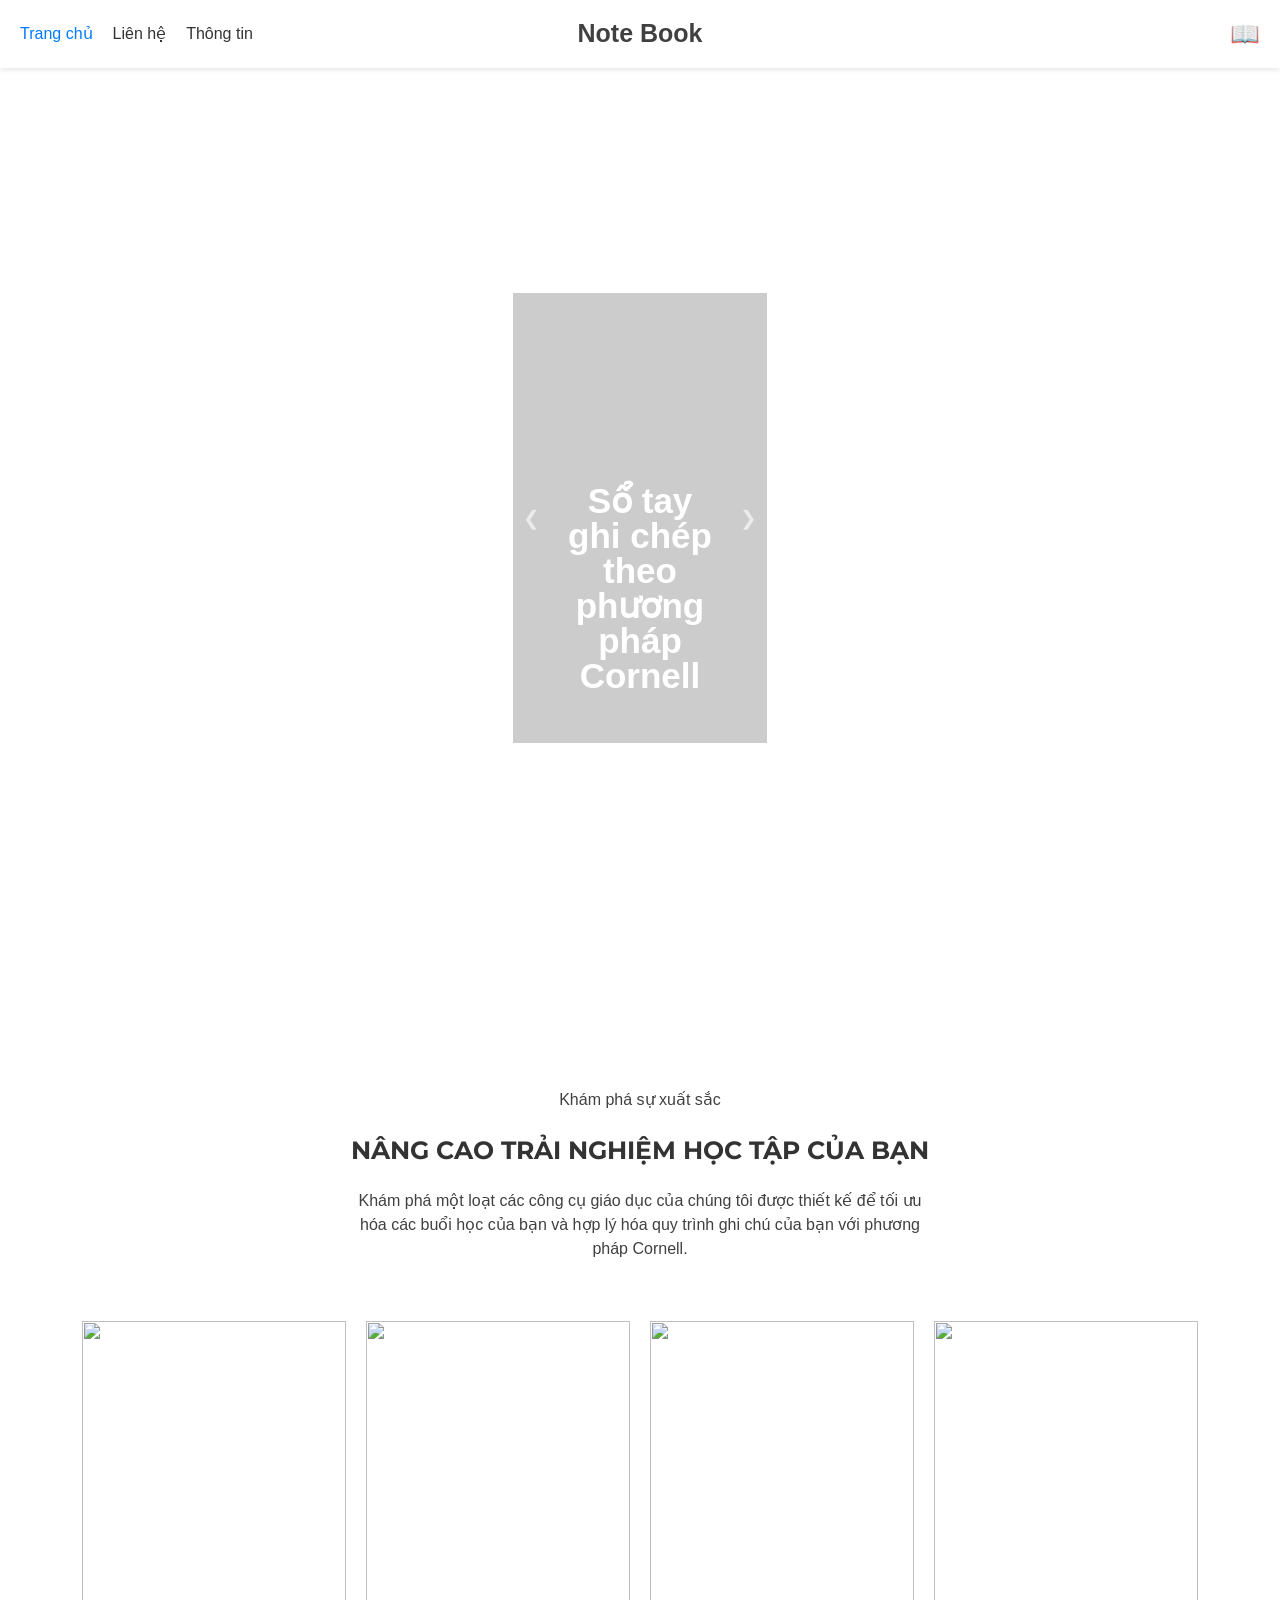
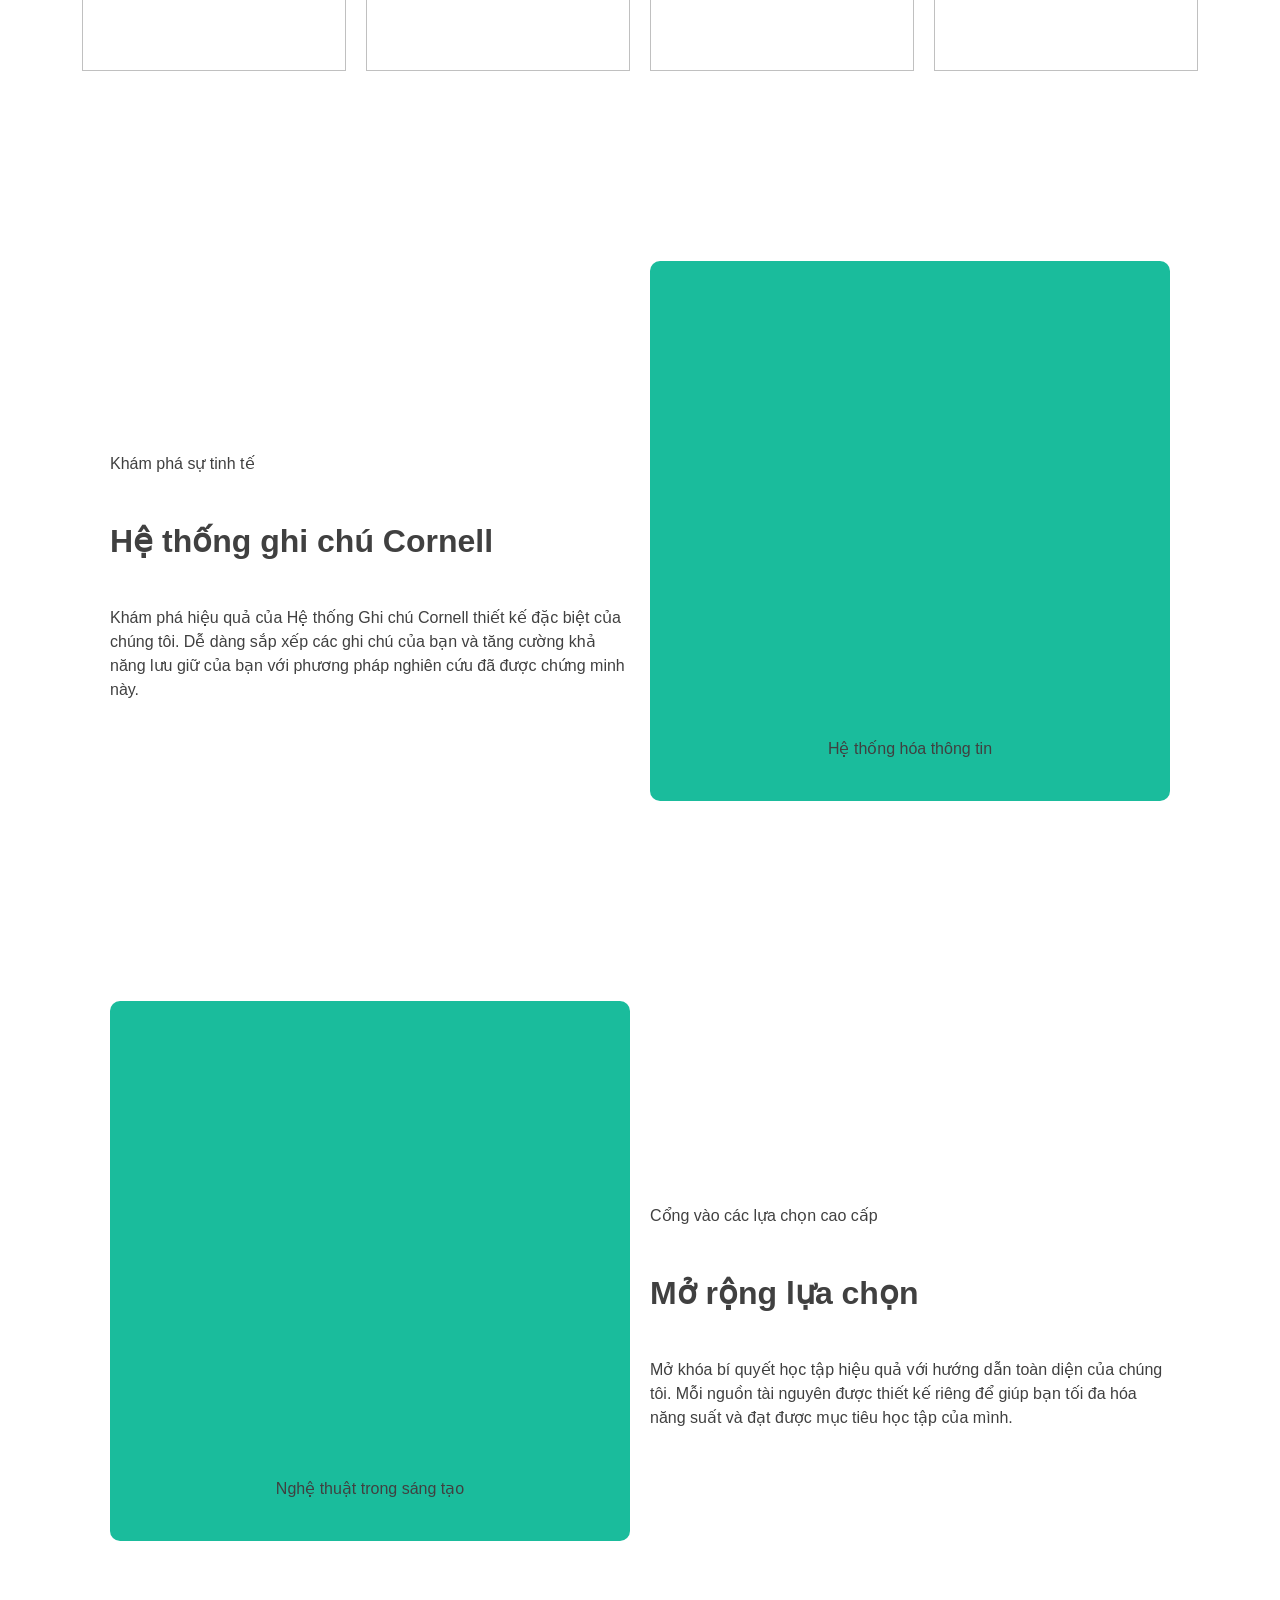
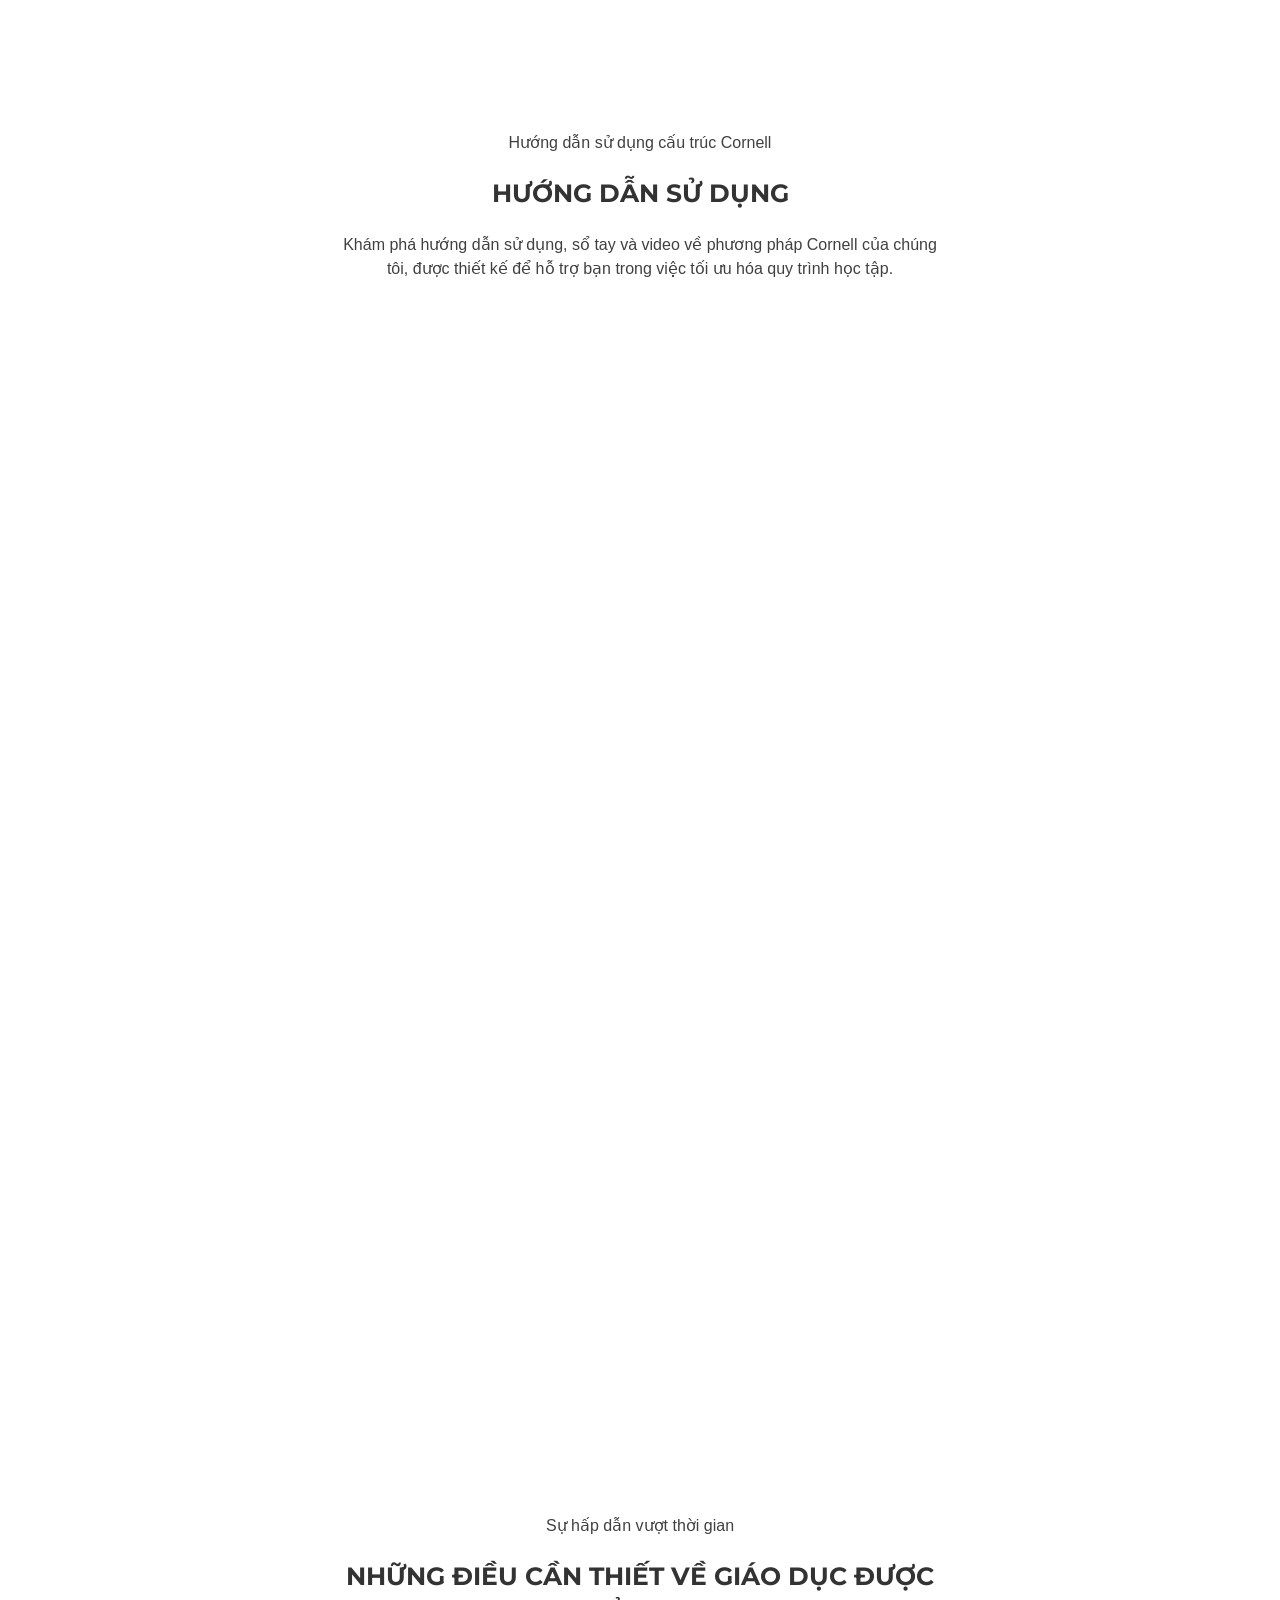
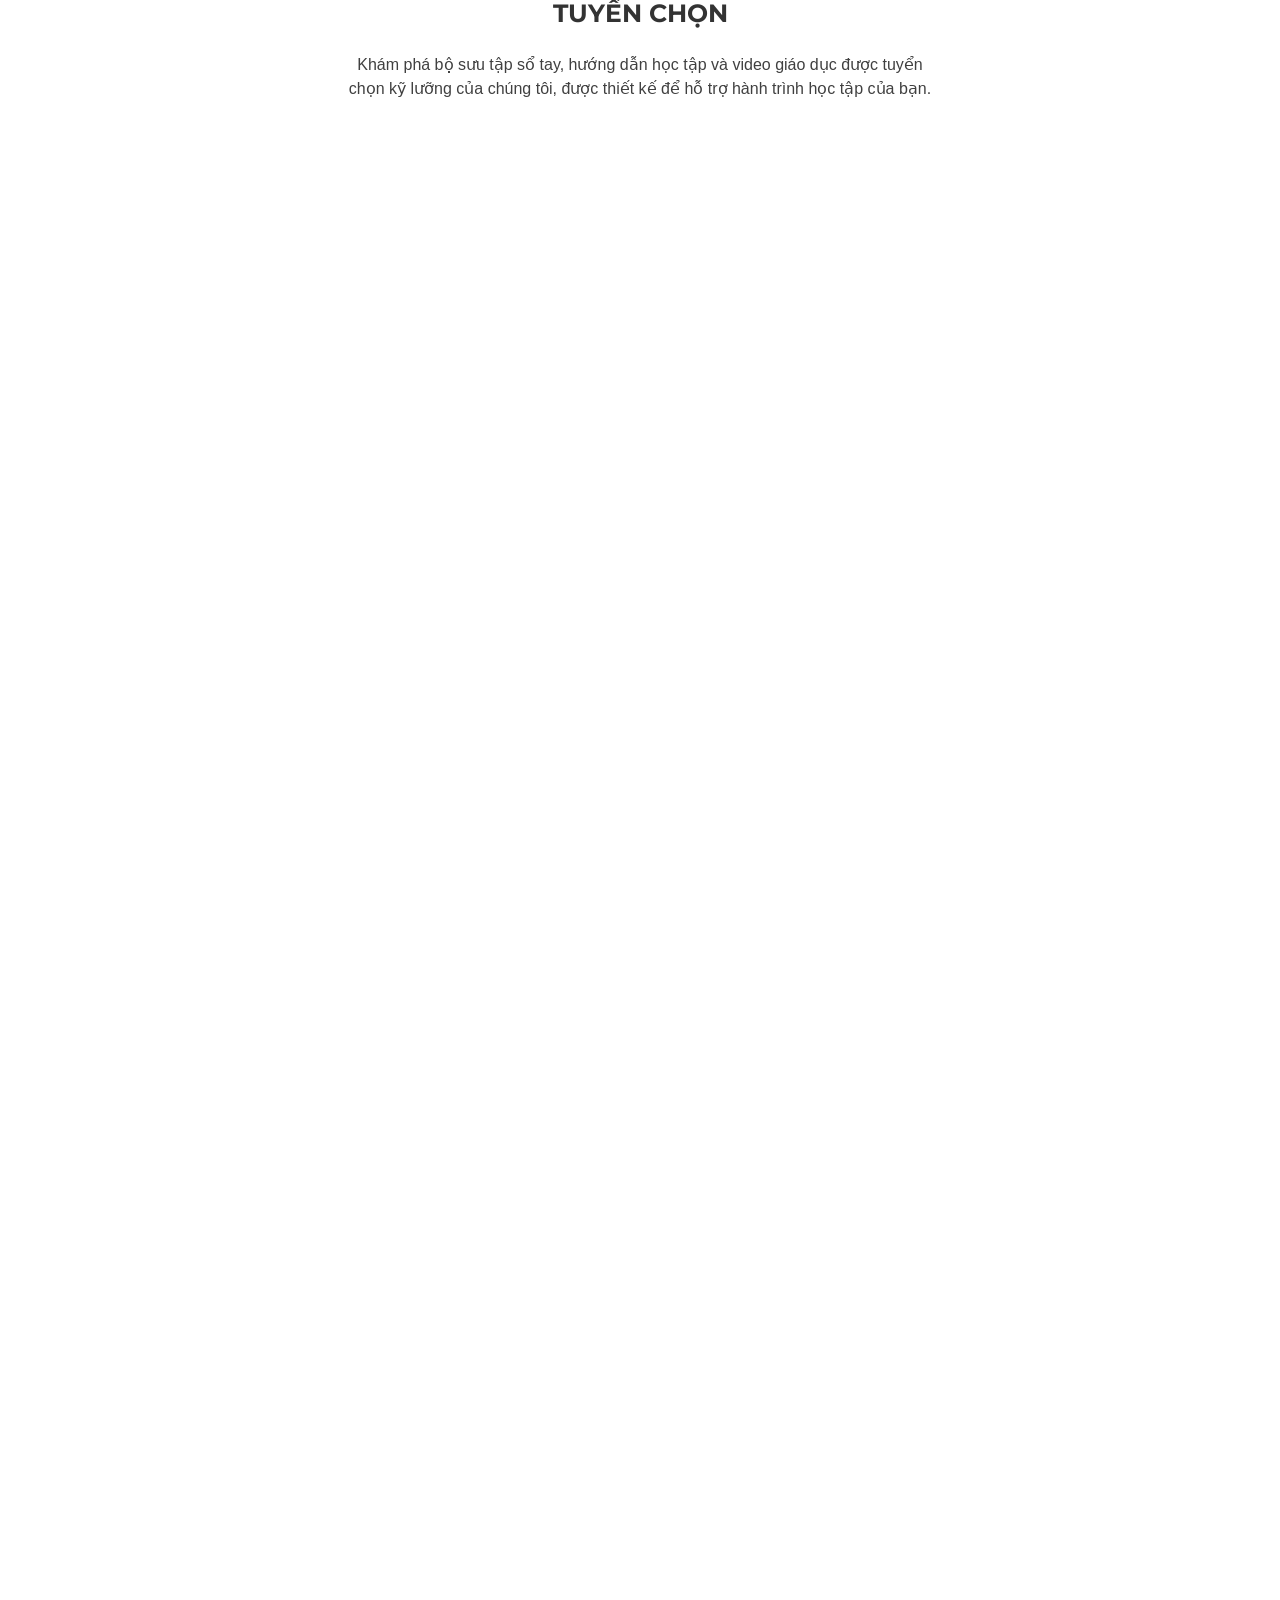
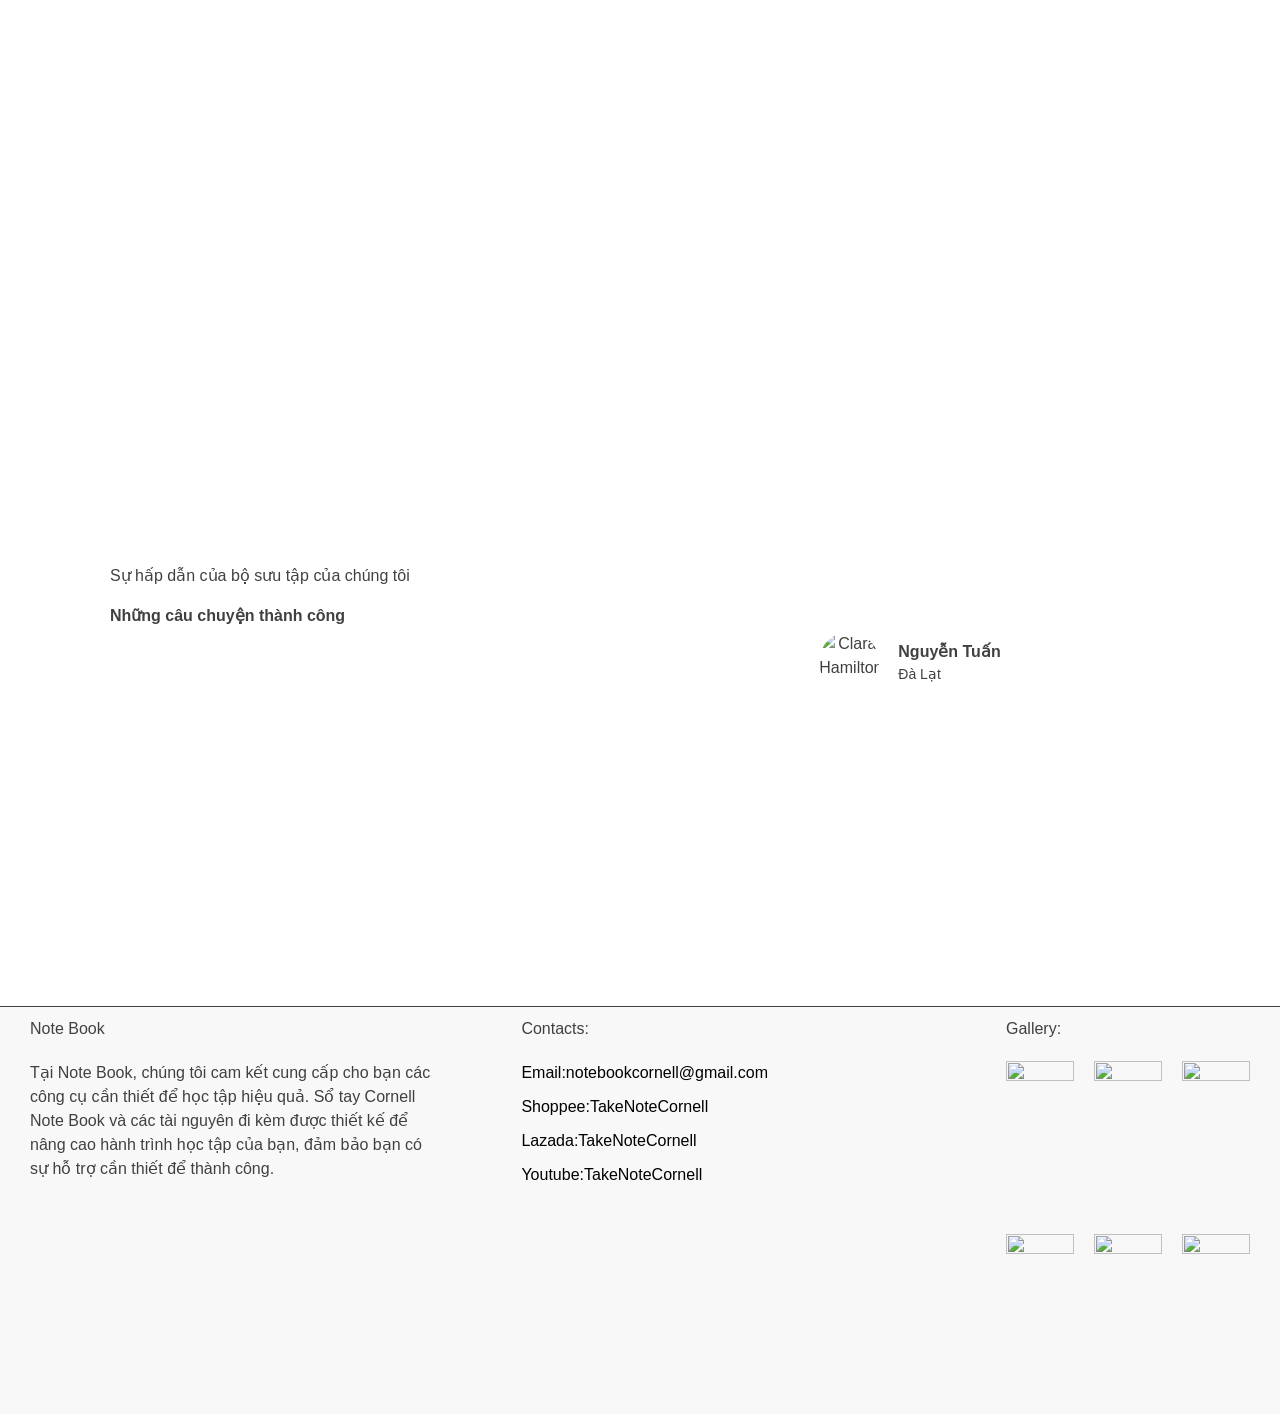
==== commit 602aa47f: "first add" ====
--- a/index.html
+++ b/index.html
@@ -1,83 +1,20 @@
 <!DOCTYPE html>
 <html lang="en-US" class="twbb">
 
-    <head>
-        <meta charset="UTF-8">
-        <meta name="viewport" content="width=device-width, initial-scale=1.0" />
-        <title>Home</title>
-        <meta name='robots' content='max-image-preview:large' />
-        <!-- Google Tag Manager -->
-        <script>(function (w, d, s, l, i) {
-            w[l] = w[l] || [];
-            w[l].push({
-                'gtm.start':
-                    new Date().getTime(), event: 'gtm.js'
-            });
-            var f = d.getElementsByTagName(s)[0],
-                j = d.createElement(s), dl = l != 'dataLayer' ? '&l=' + l : '';
-            j.async = true;
-            j.src =
-                'https://metrics.10web-site.ai/gtm.js?id=' + i + dl;
-            f.parentNode.insertBefore(j, f);
-        })(window, document, 'script', 'dataLayer', 'GTM-M6GPZ95');</script>
-        <!-- End Google Tag Manager -->
-        <link rel='dns-prefetch' href='//fonts.googleapis.com' />
-        <link rel="alternate" type="application/rss+xml" title=" &raquo; Feed"
-            href="https://10web-site.ai/130/feed/" />
-        <link rel="alternate" type="application/rss+xml"
-            title=" &raquo; Comments Feed"
-            href="https://10web-site.ai/130/comments/feed/" />
-        <script type="text/javascript">
-        /* <![CDATA[ */
-        window._wpemojiSettings = { "baseUrl": "https:\/\/s.w.org\/images\/core\/emoji\/14.0.0\/72x72\/", "ext": ".png", "svgUrl": "https:\/\/s.w.org\/images\/core\/emoji\/14.0.0\/svg\/", "svgExt": ".svg", "source": { "concatemoji": "https:\/\/10web-site.ai\/130\/wp-includes\/js\/wp-emoji-release.min.js?ver=6.4.5" } };
-        /*! This file is auto-generated */
-        !function (i, n) { var o, s, e; function c(e) { try { var t = { supportTests: e, timestamp: (new Date).valueOf() }; sessionStorage.setItem(o, JSON.stringify(t)) } catch (e) { } } function p(e, t, n) { e.clearRect(0, 0, e.canvas.width, e.canvas.height), e.fillText(t, 0, 0); var t = new Uint32Array(e.getImageData(0, 0, e.canvas.width, e.canvas.height).data), r = (e.clearRect(0, 0, e.canvas.width, e.canvas.height), e.fillText(n, 0, 0), new Uint32Array(e.getImageData(0, 0, e.canvas.width, e.canvas.height).data)); return t.every(function (e, t) { return e === r[t] }) } function u(e, t, n) { switch (t) { case "flag": return n(e, "\ud83c\udff3\ufe0f\u200d\u26a7\ufe0f", "\ud83c\udff3\ufe0f\u200b\u26a7\ufe0f") ? !1 : !n(e, "\ud83c\uddfa\ud83c\uddf3", "\ud83c\uddfa\u200b\ud83c\uddf3") && !n(e, "\ud83c\udff4\udb40\udc67\udb40\udc62\udb40\udc65\udb40\udc6e\udb40\udc67\udb40\udc7f", "\ud83c\udff4\u200b\udb40\udc67\u200b\udb40\udc62\u200b\udb40\udc65\u200b\udb40\udc6e\u200b\udb40\udc67\u200b\udb40\udc7f"); case "emoji": return !n(e, "\ud83e\udef1\ud83c\udffb\u200d\ud83e\udef2\ud83c\udfff", "\ud83e\udef1\ud83c\udffb\u200b\ud83e\udef2\ud83c\udfff") }return !1 } function f(e, t, n) { var r = "undefined" != typeof WorkerGlobalScope && self instanceof WorkerGlobalScope ? new OffscreenCanvas(300, 150) : i.createElement("canvas"), a = r.getContext("2d", { willReadFrequently: !0 }), o = (a.textBaseline = "top", a.font = "600 32px Arial", {}); return e.forEach(function (e) { o[e] = t(a, e, n) }), o } function t(e) { var t = i.createElement("script"); t.src = e, t.defer = !0, i.head.appendChild(t) } "undefined" != typeof Promise && (o = "wpEmojiSettingsSupports", s = ["flag", "emoji"], n.supports = { everything: !0, everythingExceptFlag: !0 }, e = new Promise(function (e) { i.addEventListener("DOMContentLoaded", e, { once: !0 }) }), new Promise(function (t) { var n = function () { try { var e = JSON.parse(sessionStorage.getItem(o)); if ("object" == typeof e && "number" == typeof e.timestamp && (new Date).valueOf() < e.timestamp + 604800 && "object" == typeof e.supportTests) return e.supportTests } catch (e) { } return null }(); if (!n) { if ("undefined" != typeof Worker && "undefined" != typeof OffscreenCanvas && "undefined" != typeof URL && URL.createObjectURL && "undefined" != typeof Blob) try { var e = "postMessage(" + f.toString() + "(" + [JSON.stringify(s), u.toString(), p.toString()].join(",") + "));", r = new Blob([e], { type: "text/javascript" }), a = new Worker(URL.createObjectURL(r), { name: "wpTestEmojiSupports" }); return void (a.onmessage = function (e) { c(n = e.data), a.terminate(), t(n) }) } catch (e) { } c(n = f(s, u, p)) } t(n) }).then(function (e) { for (var t in e) n.supports[t] = e[t], n.supports.everything = n.supports.everything && n.supports[t], "flag" !== t && (n.supports.everythingExceptFlag = n.supports.everythingExceptFlag && n.supports[t]); n.supports.everythingExceptFlag = n.supports.everythingExceptFlag && !n.supports.flag, n.DOMReady = !1, n.readyCallback = function () { n.DOMReady = !0 } }).then(function () { return e }).then(function () { var e; n.supports.everything || (n.readyCallback(), (e = n.source || {}).concatemoji ? t(e.concatemoji) : e.wpemoji && e.twemoji && (t(e.twemoji), t(e.wpemoji))) })) }((window, document), window._wpemojiSettings);
-        /* ]]> */
-    </script>
-        <link rel='stylesheet' id='twbb-section-generation-embed-style-css'
-            href='https://10web-site.ai/130/wp-content/plugins/tenweb-builder/Apps/SectionGeneration/assets/style/section_generation_embed.min.css?ver=1.23.15'
-            type='text/css' media='all' />
-        <link rel='stylesheet' id='elementor-frontend-css'
-            href='https://10web-site.ai/130/wp-content/plugins/elementor/assets/css/frontend.min.css?ver=3.21.6'
-            type='text/css' media='all' />
-        <link rel='stylesheet' id='twbb-frontend-styles-css'
-            href='https://10web-site.ai/130/wp-content/plugins/tenweb-builder/assets/frontend/css/frontend.min.css?ver=1.23.15'
-            type='text/css' media='all' />
-        <style id='wp-emoji-styles-inline-css' type='text/css'>
-        img.wp-smiley,
-        img.emoji {
-            display: inline !important;
-            border: none !important;
-            box-shadow: none !important;
-            height: 1em !important;
-            width: 1em !important;
-            margin: 0 0.07em !important;
-            vertical-align: -0.1em !important;
-            background: none !important;
-            padding: 0 !important;
-        }
-
-    </style>
-        <style id='classic-theme-styles-inline-css' type='text/css'>
-        /*! This file is auto-generated */
-        .wp-block-button__link {
-            color: #fff;
-            background-color: #32373c;
-            border-radius: 9999px;
-            box-shadow: none;
-            text-decoration: none;
-            padding: calc(.667em + 2px) calc(1.333em + 2px);
-            font-size: 1.125em
-        }
-
-        .wp-block-file__button {
-            background: #32373c;
-            color: #fff;
-            text-decoration: none
-        }
-    </style>
-        <style id='global-styles-inline-css' type='text/css'>
-        
+<head>
+    <meta charset="UTF-8">
+    <meta name="viewport" content="width=device-width, initial-scale=1.0" />
+    <title>Home</title>
+    <meta name='robots' content='max-image-preview:large' />
+    <link rel='stylesheet' href="./css/frontend.min.css" type='text/css' media='all' />
+    <link rel='stylesheet' href="./css/toolbar.css" type='text/css' media='all' />
+    <link rel='stylesheet' href="./css/post.css" type='text/css' media='all' />
+    <link rel='stylesheet' href="./css/index.css" type='text/css' media='all' />
+    <link rel='stylesheet' href="./css/styles.css" id="tenweb-website-builder-theme-style-css" type='text/css'
+        media='all' />
+    <script type="text/javascript" src="script/index.js" id="woocommerce-js" defer="defer"
+        data-wp-strategy="defer"></script>
+    <style id='global-styles-inline-css' type='text/css'>
         :where(.is-layout-flex) {
             gap: 0.5em;
         }
@@ -399,411 +336,196 @@
             font-size: 1.5em;
             line-height: 1.6;
         }
-        .twbb-item i{
+
+        .twbb-item i {
             margin-right: 5px;
         }
+
         .products.elementor-grid.columns-4 .product img {
-    width: 100%; 
-    height: 350px; 
-    object-fit: cover; 
-    display: block; 
-}
-    .elementor-element-41b4d885 {
-        padding: 10px;
-    }
-
-    .elementor-element-41b4d885 > div {
-        margin: 5px 0;
-    }
-    .elementor-element-221ce2a5 {
-        padding: 5px; 
-    }
-    .elementor-element-5e08872ee{
-        padding-top: 0px;
-        padding-bottom: 50px;
-    }
-    </style>
-        <link rel='stylesheet' id='tbdemo-open-sans-css'
-            href='https://fonts.googleapis.com/css?family=Open+Sans%3A300%2C400%2C500%2C600%2C700%2C800&#038;display=swap&#038;ver=6.4.5'
-            type='text/css' media='all' />
-        <link rel='stylesheet' id='tbdemo-fakeEditor-css'
-            href='https://10web-site.ai/130/wp-content/plugins/ai-builder-demo-plugin-master/assets/css/fakeEditor.css?ver=1.9.5'
-            type='text/css' media='all' />
-        <link rel='stylesheet' id='tbdemo-ai-css-css'
-            href='https://10web-site.ai/130/wp-content/plugins/ai-builder-demo-plugin-master/ai/assets/style.css?ver=1.9.5'
-            type='text/css' media='all' />
-        <link rel='stylesheet' id='dashicons-css'
-            href='https://10web-site.ai/130/wp-includes/css/dashicons.min.css?ver=6.4.5'
-            type='text/css' media='all' />
-        <link rel='stylesheet' id='woocommerce-layout-css'
-            href='https://10web-site.ai/130/wp-content/plugins/woocommerce/assets/css/woocommerce-layout.css?ver=8.5.2'
-            type='text/css' media='all' />
-        <link rel='stylesheet' id='woocommerce-smallscreen-css'
-            href='https://10web-site.ai/130/wp-content/plugins/woocommerce/assets/css/woocommerce-smallscreen.css?ver=8.5.2'
-            type='text/css' media='only screen and (max-width: 768px)' />
-        <style id='woocommerce-inline-inline-css' type='text/css'>
+            width: 100%;
+            height: 350px;
+            object-fit: cover;
+            display: block;
+        }
+
+        .elementor-element-41b4d885 {
+            padding: 10px;
+        }
+
+        .elementor-element-41b4d885>div {
+            margin: 5px 0;
+        }
+
+        .elementor-element-221ce2a5 {
+            padding: 5px;
+        }
+
+        .elementor-element-5e08872ee {
+            padding-top: 0px;
+            padding-bottom: 50px;
+        }
+
         .woocommerce form .form-row .required {
             visibility: visible;
         }
+
+        html {
+            margin-top: 0 !important;
+        }
+
+        #wpadminbar {
+            display: none;
+        }
     </style>
-        <link rel='stylesheet' id='elementor-post-77071-css'
-            href='https://10web-site.ai/130/wp-content/uploads/sites/142/elementor/css/post-77071.css?ver=1727961137'
-            type='text/css' media='all' />
-        <link rel='stylesheet' id='tenweb-website-builder-open-sanse-css'
-            href='https://fonts.googleapis.com/css2?family=Open+Sans%3Awght%40300%3B400%3B600%3B700%3B800&#038;display=swap&#038;ver=2.1.10'
-            type='text/css' media='all' />
-        <link rel='stylesheet' id='tenweb-website-builder-theme-style-css'
-            href='https://10web-site.ai/130/wp-content/themes/tenweb-website-builder-theme/assets/css/styles-wc.min.css?ver=2.1.10'
-            type='text/css' media='all' />
-        <link rel='stylesheet' id='elementor-icons-css'
-            href='https://10web-site.ai/130/wp-content/plugins/elementor/assets/lib/eicons/css/elementor-icons.min.css?ver=5.29.0'
-            type='text/css' media='all' />
-        <link rel='stylesheet' id='swiper-css'
-            href='https://10web-site.ai/130/wp-content/plugins/elementor/assets/lib/swiper/v8/css/swiper.min.css?ver=8.4.5'
-            type='text/css' media='all' />
-        <link rel='stylesheet' id='elementor-post-77074-css'
-            href='https://10web-site.ai/130/wp-content/uploads/sites/142/elementor/css/post-77074.css?ver=1727961137'
-            type='text/css' media='all' />
-        <link rel='stylesheet' id='twbb-pro-features-css'
-            href='https://10web-site.ai/130/wp-content/plugins/tenweb-builder/pro-features/assets/css/frontend.min.css?ver=1.23.15'
-            type='text/css' media='all' />
-        <link rel='stylesheet' id='elementor-global-css'
-            href='https://10web-site.ai/130/wp-content/uploads/sites/142/elementor/css/global.css?ver=1727251194'
-            type='text/css' media='all' />
-        <link rel='stylesheet' id='elementor-post-77049-css'
-            href='https://10web-site.ai/130/wp-content/uploads/sites/142/elementor/css/post-77049.css?ver=1727961137'
-            type='text/css' media='all' />
-        <link rel='stylesheet' id='google-fonts-1-css'
-            href='https://fonts.googleapis.com/css?family=Jost%3A100%2C100italic%2C200%2C200italic%2C300%2C300italic%2C400%2C400italic%2C500%2C500italic%2C600%2C600italic%2C700%2C700italic%2C800%2C800italic%2C900%2C900italic%7CMontserrat%3A100%2C100italic%2C200%2C200italic%2C300%2C300italic%2C400%2C400italic%2C500%2C500italic%2C600%2C600italic%2C700%2C700italic%2C800%2C800italic%2C900%2C900italic%7CPrata%3A100%2C100italic%2C200%2C200italic%2C300%2C300italic%2C400%2C400italic%2C500%2C500italic%2C600%2C600italic%2C700%2C700italic%2C800%2C800italic%2C900%2C900italic&#038;display=block&#038;ver=6.4.5'
-            type='text/css' media='all' />
-        <link rel='stylesheet' id='elementor-icons-shared-0-css'
-            href='https://10web-site.ai/130/wp-content/plugins/elementor/assets/lib/font-awesome/css/fontawesome.min.css?ver=5.15.3'
-            type='text/css' media='all' />
-        <link rel='stylesheet' id='elementor-icons-fa-solid-css'
-            href='https://10web-site.ai/130/wp-content/plugins/elementor/assets/lib/font-awesome/css/solid.min.css?ver=5.15.3'
-            type='text/css' media='all' />
-        <link rel='stylesheet' id='elementor-icons-fa-brands-css'
-            href='https://10web-site.ai/130/wp-content/plugins/elementor/assets/lib/font-awesome/css/brands.min.css?ver=5.15.3'
-            type='text/css' media='all' />
-        <link rel='stylesheet' id='elementor-icons-fa-regular-css'
-            href='https://10web-site.ai/130/wp-content/plugins/elementor/assets/lib/font-awesome/css/regular.min.css?ver=5.15.3'
-            type='text/css' media='all' />
-        <link rel="preconnect" href="https://fonts.gstatic.com/" crossorigin>
-        <script type="text/javascript"
-            src="https://10web-site.ai/130/wp-includes/js/jquery/jquery.min.js?ver=3.7.1"
-            id="jquery-core-js"></script>
-        <script type="text/javascript"
-            src="https://10web-site.ai/130/wp-includes/js/jquery/jquery-migrate.min.js?ver=3.4.1"
-            id="jquery-migrate-js"></script>
-        <script type="text/javascript" id="twbb-editor-helper-script-js-extra">
-        /* <![CDATA[ */
-        var twbb_helper = { "domain_id": "308386" };
-        /* ]]> */
+    <link rel='stylesheet' id='swiper-css'
+        href='https://10web-site.ai/130/wp-content/plugins/elementor/assets/lib/swiper/v8/css/swiper.min.css?ver=8.4.5'
+        type='text/css' media='all' />
+    <link rel='stylesheet' id='elementor-global-css'
+        href='https://10web-site.ai/130/wp-content/uploads/sites/142/elementor/css/global.css?ver=1727251194'
+        type='text/css' media='all' />
+    <link rel='stylesheet' id='google-fonts-1-css'
+        href='https://fonts.googleapis.com/css?family=Jost%3A100%2C100italic%2C200%2C200italic%2C300%2C300italic%2C400%2C400italic%2C500%2C500italic%2C600%2C600italic%2C700%2C700italic%2C800%2C800italic%2C900%2C900italic%7CMontserrat%3A100%2C100italic%2C200%2C200italic%2C300%2C300italic%2C400%2C400italic%2C500%2C500italic%2C600%2C600italic%2C700%2C700italic%2C800%2C800italic%2C900%2C900italic%7CPrata%3A100%2C100italic%2C200%2C200italic%2C300%2C300italic%2C400%2C400italic%2C500%2C500italic%2C600%2C600italic%2C700%2C700italic%2C800%2C800italic%2C900%2C900italic&#038;display=block&#038;ver=6.4.5'
+        type='text/css' media='all' />
+    <link rel='stylesheet' id='elementor-icons-shared-0-css'
+        href='https://10web-site.ai/130/wp-content/plugins/elementor/assets/lib/font-awesome/css/fontawesome.min.css?ver=5.15.3'
+        type='text/css' media='all' />
+    <link rel='stylesheet' id='elementor-icons-fa-solid-css'
+        href='https://10web-site.ai/130/wp-content/plugins/elementor/assets/lib/font-awesome/css/solid.min.css?ver=5.15.3'
+        type='text/css' media='all' />
+    <link rel='stylesheet' id='elementor-icons-fa-brands-css'
+        href='https://10web-site.ai/130/wp-content/plugins/elementor/assets/lib/font-awesome/css/brands.min.css?ver=5.15.3'
+        type='text/css' media='all' />
+    <link rel='stylesheet' id='elementor-icons-fa-regular-css'
+        href='https://10web-site.ai/130/wp-content/plugins/elementor/assets/lib/font-awesome/css/regular.min.css?ver=5.15.3'
+        type='text/css' media='all' />
+    <script type="text/javascript" src="https://10web-site.ai/130/wp-includes/js/jquery/jquery.min.js?ver=3.7.1"
+        id="jquery-core-js"></script>
+    <script type="text/javascript" src="https://10web-site.ai/130/wp-includes/js/jquery/jquery-migrate.min.js?ver=3.4.1"
+        id="jquery-migrate-js"></script>
+    <script type="text/javascript" id="twbb-editor-helper-script-js-extra">
     </script>
-        <script type="text/javascript"
-            src="https://10web-site.ai/130/wp-content/plugins/tenweb-builder/assets/editor/js/helper-script.js?ver=1.23.15"
-            id="twbb-editor-helper-script-js"></script>
-        <script type="text/javascript"
-            src="https://10web-site.ai/130/wp-content/plugins/woocommerce/assets/js/jquery-blockui/jquery.blockUI.min.js?ver=2.7.0-wc.8.5.2"
-            id="jquery-blockui-js" defer="defer"
-            data-wp-strategy="defer"></script>
-        <script type="text/javascript" id="wc-add-to-cart-js-extra">
+    <script type="text/javascript"
+        src="https://10web-site.ai/130/wp-content/plugins/tenweb-builder/assets/editor/js/helper-script.js?ver=1.23.15"
+        id="twbb-editor-helper-script-js"></script>
+    <script type="text/javascript"
+        src="https://10web-site.ai/130/wp-content/plugins/woocommerce/assets/js/jquery-blockui/jquery.blockUI.min.js?ver=2.7.0-wc.8.5.2"
+        id="jquery-blockui-js" defer="defer" data-wp-strategy="defer"></script>
+    <script type="text/javascript" id="wc-add-to-cart-js-extra">
         /* <![CDATA[ */
         var wc_add_to_cart_params = { "ajax_url": "\/130\/wp-admin\/admin-ajax.php", "wc_ajax_url": "\/130\/?wc-ajax=%%endpoint%%", "i18n_view_cart": "View cart", "cart_url": "https:\/\/10web-site.ai\/130\/in-drum\/\/cart\/", "is_cart": "", "cart_redirect_after_add": "no" };
         /* ]]> */
     </script>
-        <script type="text/javascript"
-            src="https://10web-site.ai/130/wp-content/plugins/woocommerce/assets/js/frontend/add-to-cart.min.js?ver=8.5.2"
-            id="wc-add-to-cart-js" defer="defer"
-            data-wp-strategy="defer"></script>
-        <script type="text/javascript"
-            src="https://10web-site.ai/130/wp-content/plugins/woocommerce/assets/js/js-cookie/js.cookie.min.js?ver=2.1.4-wc.8.5.2"
-            id="js-cookie-js" defer="defer" data-wp-strategy="defer"></script>
-        <script type="text/javascript" id="woocommerce-js-extra">
+    <script type="text/javascript"
+        src="https://10web-site.ai/130/wp-content/plugins/woocommerce/assets/js/frontend/add-to-cart.min.js?ver=8.5.2"
+        id="wc-add-to-cart-js" defer="defer" data-wp-strategy="defer"></script>
+    <script type="text/javascript"
+        src="https://10web-site.ai/130/wp-content/plugins/woocommerce/assets/js/js-cookie/js.cookie.min.js?ver=2.1.4-wc.8.5.2"
+        id="js-cookie-js" defer="defer" data-wp-strategy="defer"></script>
+    <script type="text/javascript" id="woocommerce-js-extra">
         /* <![CDATA[ */
         var woocommerce_params = { "ajax_url": "\/130\/wp-admin\/admin-ajax.php", "wc_ajax_url": "\/130\/?wc-ajax=%%endpoint%%" };
         /* ]]> */
     </script>
-        <script type="text/javascript"
-            src="https://10web-site.ai/130/wp-content/plugins/woocommerce/assets/js/frontend/woocommerce.min.js?ver=8.5.2"
-            id="woocommerce-js" defer="defer" data-wp-strategy="defer"></script>
-        <script type="text/javascript"
-            src="https://10web-site.ai/130/wp-content/plugins/ai-builder-demo-plugin-master/assets/js/payment.js?ver=1.9.5"
-            id="tbdemo_twwpdemo_script-js"></script>
-        <script type="text/javascript"
-            src="https://10web-site.ai/130/wp-content/themes/tenweb-website-builder-theme/assets/js/scripts.min.js?ver=2.1.10"
-            id="tenweb-website-builder-theme-script-js"></script>
-        <link rel="https://api.w.org/"
-            href="https://10web-site.ai/130/wp-json/" />
-        <link rel="alternate" type="application/json"
-            href="https://10web-site.ai/130/wp-json/wp/v2/pages/77049" />
-        <link rel="EditURI" type="application/rsd+xml" title="RSD"
-            href="https://10web-site.ai/130/xmlrpc.php?rsd" />
-        <meta name="generator" content="WordPress 6.4.5" />
-        <meta name="generator" content="WooCommerce 8.5.2" />
-        <link rel="canonical" href="https://10web-site.ai/130/in-drum/" />
-        <link rel='shortlink' href='https://10web-site.ai/130/?p=77049' />
-        <link rel="alternate" type="application/json+oembed"
-            href="https://10web-site.ai/130/wp-json/oembed/1.0/embed?url=https%3A%2F%2F10web-site.ai%2F130%2Fin-drum%2F" />
-        <link rel="alternate" type="text/xml+oembed"
-            href="https://10web-site.ai/130/wp-json/oembed/1.0/embed?url=https%3A%2F%2F10web-site.ai%2F130%2Fin-drum%2F&#038;format=xml" />
-        <title>10Web AI Builder</title>
-        <meta property="og:title" content="10Web AI Builder" />
-        <meta property="og:type" content="website" />
-        <meta property="og:site_name" content="10Web AI Builder" />
-        <meta property="og:url" content="https://10web-site.ai/130/in-drum/" />
-        <meta property="og:description"
-            content="AI created this website in minutes! Try it yourself now." />
-        <meta property="og:image"
-            content="https://10web-site.ai/130/wp-content/plugins/ai-builder-demo-plugin-master/assets/images/share_banner.png"
-            alt="It took me less than a minute to build this website with @10Web’s %23AI Website Builder.%0AHow awesome is that%3F🤯" />
-        <meta property="og:image:secure_url"
-            content="https://10web-site.ai/130/wp-content/plugins/ai-builder-demo-plugin-master/assets/images/share_banner.png" />
-        <meta property="og:image:type" content="image/png" />
-        <meta property="og:image:width" content="1624" />
-        <meta property="og:image:height" content="876" />
-        <meta name="twitter:card" content="summary_large_image" />
-        <meta name="twitter:image"
-            content="https://10web-site.ai/130/wp-content/plugins/ai-builder-demo-plugin-master/assets/images/share_banner.png" />
-        <meta name="twitter:title"
-            content="It took me less than a minute to build this website with @10Web’s %23AI Website Builder.%0AHow awesome is that%3F🤯" />
-        <meta name="twitter:description"
-            content="AI created this website in minutes! Try it yourself now." />
-        <noscript>
-            <style>
-            .woocommerce-product-gallery {
-                opacity: 1 !important;
-            }
-        </style>
-        </noscript>
-        <meta name="generator"
-            content="Elementor 3.21.6; features: e_optimized_assets_loading; settings: css_print_method-external, google_font-enabled, font_display-block">
-    </head>
-
-    <body
-        class="page-template-default page page-id-77049 page-parent theme-tenweb-website-builder-theme woocommerce-no-js elementor-default elementor-kit-77074 elementor-page elementor-page-77049">
-        <div class="tbdemo-sharebar-container tbdemo-owner"
-            style="display: none">
-            <div class="tbdemo-circle-icon-border"
-                data-tooltip="Your opinion matters">
-                <div class="tbdemo-circle-icon tbdemo-hubspot"></div>
-                <div
-                    class="tbdemo-circle-icon tbdemo-hubspot-close tbdemo-close-circle"
-                    style="display: none;"></div>
-            </div>
-            <!--<div class="tbdemo-circle-icon-border" data-tooltip="Try AI Builder Pro for free">-->
-            <div class="tbdemo-circle-icon-border"
-                data-tooltip="Upgrade to 10Web Pro">
-                <div class="tbdemo-circle-icon tbdemo-pro"></div>
-            </div>
-            <div class="tbdemo-circle-icon-border"
-                data-tooltip="Make a quick customization">
-                <div class="tbdemo-circle-icon tbdemo-customize"></div>
-                <div
-                    class="tbdemo-circle-icon tbdemo-customize-close tbdemo-close-circle"
-                    style="display: none;"></div>
-            </div>
-            <div class="tbdemo-circle-icon-border tbdemo-edit-icon"
-                data-tooltip="Edit your website with 10Web Builder">
-                <div class="tbdemo-circle-icon tbdemo-edit"></div>
-                <div
-                    class="tbdemo-circle-icon tbdemo-edit-close tbdemo-close-circle"
-                    style="display: none;"></div>
-            </div>
+    <script type="text/javascript"
+        src="https://10web-site.ai/130/wp-content/plugins/woocommerce/assets/js/frontend/woocommerce.min.js?ver=8.5.2"
+        id="woocommerce-js" defer="defer" data-wp-strategy="defer"></script>
+    <script type="text/javascript"
+        src="https://10web-site.ai/130/wp-content/plugins/ai-builder-demo-plugin-master/assets/js/payment.js?ver=1.9.5"
+        id="tbdemo_twwpdemo_script-js"></script>
+    <script type="text/javascript"
+        src="https://10web-site.ai/130/wp-content/themes/tenweb-website-builder-theme/assets/js/scripts.min.js?ver=2.1.10"
+        id="tenweb-website-builder-theme-script-js"></script>
+    <link rel="https://api.w.org/" href="https://10web-site.ai/130/wp-json/" />
+    <link rel="alternate" type="application/json" href="https://10web-site.ai/130/wp-json/wp/v2/pages/77049" />
+    <link rel="EditURI" type="application/rsd+xml" title="RSD" href="https://10web-site.ai/130/xmlrpc.php?rsd" />
+    <meta name="generator" content="WordPress 6.4.5" />
+    <meta name="generator" content="WooCommerce 8.5.2" />
+    <link rel="canonical" href="https://10web-site.ai/130/in-drum/" />
+    <link rel='shortlink' href='https://10web-site.ai/130/?p=77049' />
+    <link rel="alternate" type="application/json+oembed"
+        href="https://10web-site.ai/130/wp-json/oembed/1.0/embed?url=https%3A%2F%2F10web-site.ai%2F130%2Fin-drum%2F" />
+    <link rel="alternate" type="text/xml+oembed"
+        href="https://10web-site.ai/130/wp-json/oembed/1.0/embed?url=https%3A%2F%2F10web-site.ai%2F130%2Fin-drum%2F&#038;format=xml" />
+    <title>10Web AI Builder</title>
+    <meta property="og:title" content="10Web AI Builder" />
+    <meta property="og:type" content="website" />
+    <meta property="og:site_name" content="10Web AI Builder" />
+    <meta property="og:url" content="https://10web-site.ai/130/in-drum/" />
+    <meta property="og:description" content="AI created this website in minutes! Try it yourself now." />
+    <meta property="og:image"
+        content="https://10web-site.ai/130/wp-content/plugins/ai-builder-demo-plugin-master/assets/images/share_banner.png"
+        alt="It took me less than a minute to build this website with @10Web’s %23AI Website Builder.%0AHow awesome is that%3F🤯" />
+    <meta property="og:image:secure_url"
+        content="https://10web-site.ai/130/wp-content/plugins/ai-builder-demo-plugin-master/assets/images/share_banner.png" />
+    <meta property="og:image:type" content="image/png" />
+    <meta property="og:image:width" content="1624" />
+    <meta property="og:image:height" content="876" />
+    <meta name="twitter:card" content="summary_large_image" />
+    <meta name="twitter:image"
+        content="https://10web-site.ai/130/wp-content/plugins/ai-builder-demo-plugin-master/assets/images/share_banner.png" />
+    <meta name="twitter:title"
+        content="It took me less than a minute to build this website with @10Web’s %23AI Website Builder.%0AHow awesome is that%3F🤯" />
+    <meta name="twitter:description" content="AI created this website in minutes! Try it yourself now." />
+    </noscript>
+    <meta name="generator"
+        content="Elementor 3.21.6; features: e_optimized_assets_loading; settings: css_print_method-external, google_font-enabled, font_display-block">
+</head>
+
+<body
+    class="page-template-default page page-id-77049 page-parent theme-tenweb-website-builder-theme woocommerce-no-js elementor-default elementor-kit-77074 elementor-page elementor-page-77049">
+    <div class="tbdemo-sharebar-container tbdemo-owner" style="display: none">
+        <div class="tbdemo-circle-icon-border" data-tooltip="Your opinion matters">
+            <div class="tbdemo-circle-icon tbdemo-hubspot"></div>
+            <div class="tbdemo-circle-icon tbdemo-hubspot-close tbdemo-close-circle" style="display: none;"></div>
         </div>
-        <script type="text/javascript">
-        let url, new_url;
-        url = window.location.href;
-        new_url = url.split('?')[0];
-        window.history.pushState({}, document.title, new_url);
-    </script>
-        <style>
-        html {
-            margin-top: 0 !important;
-        }
-
-        #wpadminbar {
-            display: none;
-        }
-    </style>
-    </script>
-    <!-- Google Tag Manager (noscript) --><noscript><iframe
-            src="https://metrics.10web-site.ai/ns.html?id=GTM-M6GPZ95"
-            height="0" width="0"
-            style="display:none;visibility:hidden"></iframe></noscript><!-- End Google Tag Manager (noscript) -->
-    <script>
-        function twdemo_clean_url() {
-            let url, new_url;
-            url = window.location.href;
-            let tbdemo_url = new URL(url);
-            let first_time = tbdemo_url.searchParams.get("first_time");
-            if (first_time != null) {
-                /* To open the Customize panel until the first interaction. */
-                tbdemo_setCookie('tbdemo_first_time', 1);
-                if (tbdemo_getCookie('tbdemo_theme')) {
-                    tbdemo_setCookie('tbdemo_theme', "");
-                }
-                if (tbdemo_getCookie('twbb_theme_color')) {
-                    tbdemo_setCookie('twbb_theme_color', "");
-                }
-                if (tbdemo_getCookie('twbb_theme_font')) {
-                    tbdemo_setCookie('twbb_theme_font', "");
-                }
-            }
-
-            new_url = url.split('?')[0];
-            window.history.pushState({}, document.title, new_url);
-        }
-        function tbdemo_setCookie(cname, cvalue, exdays) {
-            if (typeof exdays == "undefined") {
-                var exdays = 3650;
-            }
-            var d = new Date();
-            d.setTime(d.getTime() + (exdays * 24 * 60 * 60 * 1000));
-            var expires = "expires=" + d.toUTCString();
-            document.cookie = cname + "=" + cvalue + ";" + expires + ";path=/";
-        }
-
-        function tbdemo_getCookie(cname) {
-            let name = cname + "=";
-            let decodedCookie = decodeURIComponent(document.cookie);
-            let ca = decodedCookie.split(';');
-            for (let i = 0; i < ca.length; i++) {
-                let c = ca[i];
-                while (c.charAt(0) == ' ') {
-                    c = c.substring(1);
-                }
-                if (c.indexOf(name) == 0) {
-                    return c.substring(name.length, c.length);
-                }
-            }
-            return "";
-        }
-        twdemo_clean_url();
-    </script>
-    <script>
-        // Fetch data from Ngrok link
-        fetch('https://bbb5-2001-ee0-536b-5fe0-f506-1634-ed01-d149.ngrok-free.app/api/data')
-            .then(response => response.json())
-            .then(data => console.log(data));
-    </script>
-
-    <div data-elementor-type="twbb_header" data-elementor-id="77071"
-        class="elementor elementor-77071">
-        <div
-            class="elementor-element elementor-element-41b4d885 e-con-full e-flex elementor-invisible e-con e-parent"
-            data-id="41b4d885" data-element_type="container"
-            data-settings="{&quot;background_background&quot;:&quot;classic&quot;,&quot;animation&quot;:&quot;fadeInDown&quot;,&quot;animation_delay&quot;:200}">
-            <div
-                class="elementor-element elementor-element-d97f010 e-con-full e-flex e-con e-child"
-                data-id="d97f010"
-                data-element_type="container">
-                <div
-                    class="elementor-element elementor-element-4e5fbf9d twbb-nav-menu__align-left twbb-nav-menu__text-align-left twbb-nav-menu--indicator-classic twbb-nav-menu--toggle twbb-nav-menu--burger twbb-nav-menu--stretch yes twbb-nav-menu--dropdown-tablet elementor-widget elementor-widget-twbb-nav-menu"
-                    data-id="4e5fbf9d" data-element_type="widget"
-                    data-settings="{&quot;layout&quot;:&quot;horizontal&quot;,&quot;toggle&quot;:&quot;burger&quot;,&quot;full_width&quot;:&quot; yes&quot;}"
-                    data-widget_type="twbb-nav-menu.default">
-                    <div class="elementor-widget-container">
-                        <nav
-                            class="twbb-nav-menu--main twbb-nav-menu__container twbb-nav-menu--layout-horizontal e--pointer-none">
-                            <ul id="menu-1-4e5fbf9d" class="twbb-nav-menu twbb-menu_term_id-8463">
-                                <li
-                                    class="a:1:{i:0;s:6:&quot;a1i0s0&quot;;} menu-item menu-item-type-post_type menu-item-object-page menu-item-77065">
-                                    <a href="index.html" class="twbb-item">Trang Chủ</a>
-                                </li>
-                                <li
-                                    class="a:1:{i:0;s:6:&quot;a1i0s0&quot;;} menu-item menu-item-type-post_type menu-item-object-page menu-item-77064">
-                                    <a href="contact.html" class="twbb-item">Liên Hệ</a>
-                                </li>
-                                <li
-                                    class="a:1:{i:0;s:6:&quot;a1i0s0&quot;;} menu-item menu-item-type-post_type menu-item-object-page menu-item-77063">
-                                    <a href="about.html" class="twbb-item">Thông Tin</a>
-                                </li>
-                            </ul>
-                        </nav>
-                        <div class="twbb-menu-toggle" role="button" tabindex="0" aria-label="Menu Toggle"
-                            aria-expanded="false">
-                            <i aria-hidden="true" role="presentation"
-                                class="twbb-menu-toggle__icon--open eicon-menu-bar"></i><i aria-hidden="true"
-                                role="presentation" class="twbb-menu-toggle__icon--close eicon-close"></i>
-                            <span class="elementor-screen-only">Menu</span>
-                        </div>
-                        <nav class="twbb-nav-menu--dropdown twbb-nav-menu__container">
-                            <ul id="menu-2-4e5fbf9d" class="twbb-nav-menu twbb-menu_term_id-8463">
-                                <li
-                                    class="a:1:{i:0;s:6:&quot;a1i0s0&quot;;} menu-item menu-item-type-post_type menu-item-object-page menu-item-77065">
-                                    <a href="index.html" class="twbb-item">Trang Chủ</a>
-                                </li>
-                                <li
-                                    class="a:1:{i:0;s:6:&quot;a1i0s0&quot;;} menu-item menu-item-type-post_type menu-item-object-page current-menu-item page_item page-item-77052 current_page_item menu-item-77064">
-                                    <a href="contact.html" aria-current="page" class="twbb-item  twbb-item-active">Liên
-                                        Hệ</a>
-                                </li>
-                                <li
-                                    class="a:1:{i:0;s:6:&quot;a1i0s0&quot;;} menu-item menu-item-type-post_type menu-item-object-page menu-item-77063">
-                                    <a href="about.html" class="twbb-item">Thông Tin</a>
-                                </li>
-                            </ul>
-                        </nav>
-                        <style>
-                            .twbb-nav-menu ul {
-                                display: none;
-                            }
-                        </style>
-                    </div>
+        <!--<div class="tbdemo-circle-icon-border" data-tooltip="Try AI Builder Pro for free">-->
+        <div class="tbdemo-circle-icon-border" data-tooltip="Upgrade to 10Web Pro">
+            <div class="tbdemo-circle-icon tbdemo-pro"></div>
+        </div>
+        <div class="tbdemo-circle-icon-border" data-tooltip="Make a quick customization">
+            <div class="tbdemo-circle-icon tbdemo-customize"></div>
+            <div class="tbdemo-circle-icon tbdemo-customize-close tbdemo-close-circle" style="display: none;"></div>
+        </div>
+        <div class="tbdemo-circle-icon-border tbdemo-edit-icon" data-tooltip="Edit your website with 10Web Builder">
+            <div class="tbdemo-circle-icon tbdemo-edit"></div>
+            <div class="tbdemo-circle-icon tbdemo-edit-close tbdemo-close-circle" style="display: none;"></div>
+        </div>
+    </div>
+
+    <div data-elementor-type="twbb_header" data-elementor-id="77071" class="elementor elementor-77071">
+        <div>
+            <div class="toolbar">
+                <div class="left">
+                    <a href="index.html">Trang chủ</a>
+                    <a href="contact.html">Liên hệ</a>
+                    <a href="about.html">Thông tin</a>
+                </div>
+                <div class="center">
+                    <span>Note Book</span>
+                </div>
+                <div class="right">
+                    <span class="book-icon">📖</span>
+                    <span class="menu-icon" onclick="toggleMenu()">☰</span>
                 </div>
             </div>
-            <div
-                class="elementor-element elementor-element-5bb49701 e-con-full e-flex e-con e-child"
-                data-id="5bb49701"
-                data-element_type="container">
-                <div
-                    class="elementor-element elementor-element-99798fa elementor-widget elementor-widget-heading"
-                    data-id="99798fa" data-element_type="widget"
-                    data-widget_type="heading.default">
-                    <div class="elementor-widget-container">
-                        <h2
-                            class="elementor-heading-title elementor-size-default"><a>Note
-                                Book</a></h2>
-                    </div>
-                </div>
-            </div>
-            <div
-                class="elementor-element elementor-element-7540f9db e-con-full e-flex e-con e-child"
-                data-id="7540f9db"
-                data-element_type="container">
-                <div
-                    class="elementor-element elementor-element-baf7a9b elementor-view-default elementor-widget elementor-widget-icon"
-                    data-id="baf7a9b" data-element_type="widget"
-                    data-widget_type="icon.default">
-                    <div class="elementor-widget-container">
-                        <div class="elementor-icon-wrapper">
-                            <div class="elementor-icon">
-                                <i aria-hidden="true"
-                                    class="fas fa-book-open"></i>
-                            </div>
-                        </div>
-                    </div>
-                </div>
+            <div class="mobile-menu" id="mobileMenu">
+                <a href="#">Trang chủ</a>
+                <a href="#">Liên hệ</a>
+                <a href="#">Thông tin</a>
             </div>
         </div>
     </div>
-    <div data-elementor-type="wp-page" data-elementor-id="77049"
-        class="elementor elementor-77049">
+    <div data-elementor-type="wp-page" data-elementor-id="77049" class="elementor elementor-77049">
         <section
             class="elementor-section elementor-top-section elementor-element elementor-element-7f979378 elementor-section-full_width elementor-section-stretched elementor-section-height-default elementor-section-height-default"
             data-id="7f979378" data-element_type="section"
             data-settings="{&quot;stretch_section&quot;:&quot;section-stretched&quot;}">
             <div class="elementor-container elementor-column-gap-no">
-                <div
-                    class="elementor-column elementor-col-100 elementor-top-column elementor-element elementor-element-74a2142f"
+                <div class="elementor-column elementor-col-100 elementor-top-column elementor-element elementor-element-74a2142f"
                     data-id="74a2142f" data-element_type="column">
-                    <div
-                        class="elementor-widget-wrap elementor-element-populated">
-                        <div
-                            class="elementor-element elementor-element-79286357 elementor-widget elementor-widget-twbbpost-content"
-                            data-id="79286357" data-element_type="widget"
-                            data-widget_type="twbbpost-content.default">
+                    <div class="elementor-widget-wrap elementor-element-populated">
+                        <div class="elementor-element elementor-element-79286357 elementor-widget elementor-widget-twbbpost-content"
+                            data-id="79286357" data-element_type="widget" data-widget_type="twbbpost-content.default">
                             <div class="elementor-widget-container">
                                 <style>
                                     .elementor-77049 .elementor-element.elementor-element-221ce2a5 {
@@ -832,7 +554,8 @@
                                         background-image: url("https://images.pexels.com/photos/5239790/pexels-photo-5239790.jpeg?auto=compress&cs=tinysrgb&w=600");
                                         background-position: top right;
                                         background-repeat: no-repeat;
-                                        background-size: 50% auto;
+                                        width: 100%;
+                                        height: 100vh;
                                     }
 
                                     .elementor-77049 .elementor-element.elementor-element-221ce2a5::before,
@@ -1453,11 +1176,12 @@
                                     }
 
                                     .elementor-77049 .elementor-element.elementor-element-77ee33bd .tenweb-flip-box__front {
-                                        background-image: url("https://th.bing.com/th/id/R.23cb3165e7aed837aa544c67c04f84e2?rik=jMIF0rxKNCIOjQ&pid=ImgRaw&r=0");
+                                        background-image: url("https://bloganchoi.com/wp-content/uploads/2022/04/doc-sach-1.jpg");
                                         background-position: center center;
                                         background-repeat: no-repeat;
                                         background-size: cover;
                                     }
+
                                     .elementor-77049 .elementor-element.elementor-element-77ee33bd .tenweb-flip-box__back {
                                         background-image: url("https://images.pexels.com/photos/4626350/pexels-photo-4626350.jpeg?auto=compress&cs=tinysrgb&w=600");
                                         background-position: center center;
@@ -1853,6 +1577,7 @@
                                         --padding-left: 20px;
                                         --padding-right: 20px;
                                     }
+
                                     .elementor-77049 .elementor-element.elementor-element-5e08872ee {
                                         --display: flex;
                                         --flex-direction: column;
@@ -1878,6 +1603,7 @@
                                     .elementor-77049 .elementor-element.elementor-element-5e08872e::before {
                                         --border-transition: 0.3s;
                                     }
+
                                     .elementor-77049 .elementor-element.elementor-element-5e08872ee,
                                     .elementor-77049 .elementor-element.elementor-element-5e08872ee::before {
                                         --border-transition: 0.3s;
@@ -2344,6 +2070,34 @@
                                         --container-widget-flex-grow: 0;
                                     }
 
+                                    .woocommerce-LoopProduct-link {
+                                        display: flex;
+                                        flex-direction: column;
+                                        align-items: center;
+                                        text-align: center;
+                                        position: relative;
+                                    }
+
+                                    .title-cornell {
+                                        display: none;
+                                        margin-top: 10px;
+                                        color: black;
+                                        padding: 5px 10px;
+                                        border-radius: 5px;
+                                        text-align: center;
+                                        max-width: 90%;
+                                        background: white;
+                                    }
+
+                                    .woocommerce-LoopProduct-link:hover .title-cornel {
+                                        display: block;
+                                    }
+                                    .cornell-image{
+                                        color: white;
+                                        font-size: 22px;                                                            
+                                    }
+
+
                                     @media(max-width:1024px) {
                                         .elementor-77049 .elementor-element.elementor-element-221ce2a5 {
                                             --flex-direction: column;
@@ -2951,6 +2705,7 @@
                                         .elementor-77049 .elementor-element.elementor-element-5e08872e {
                                             --width: 100%;
                                         }
+
                                         .elementor-77049 .elementor-element.elementor-element-5e08872ee {
                                             --width: 100%;
                                         }
@@ -3010,41 +2765,28 @@
                                         }
                                     }
                                 </style>
-                                <div data-elementor-type="wp-page"
-                                    data-elementor-id="77049"
+                                <div data-elementor-type="wp-page" data-elementor-id="77049"
                                     class="elementor elementor-77049">
-                                    <div
-                                        class="elementor-element elementor-element-221ce2a5 e-con-full e-flex e-con e-parent"
-                                        data-id="221ce2a5"
-                                        data-element_type="container"
+                                    <div class="elementor-element elementor-element-221ce2a5 e-con-full e-flex e-con e-parent"
+                                        data-id="221ce2a5" data-element_type="container"
                                         data-settings="{&quot;background_background&quot;:&quot;classic&quot;}">
-                                        <div
-                                            class="elementor-element elementor-element-683c763d e-con-full e-flex elementor-invisible e-con e-child"
-                                            data-id="683c763d"
-                                            data-element_type="container"
+                                        <div class="elementor-element elementor-element-683c763d e-con-full e-flex elementor-invisible e-con e-child"
+                                            data-id="683c763d" data-element_type="container"
                                             data-settings="{&quot;animation&quot;:&quot;fadeIn&quot;}">
-                                            <div
-                                                class="elementor-element elementor-element-7e8693e2 elementor-widget__width-initial elementor-widget elementor-widget-heading"
-                                                data-id="7e8693e2"
-                                                data-element_type="widget"
+                                            <div class="elementor-element elementor-element-7e8693e2 elementor-widget__width-initial elementor-widget elementor-widget-heading"
+                                                data-id="7e8693e2" data-element_type="widget"
                                                 data-widget_type="heading.default">
-                                                <div
-                                                    class="elementor-widget-container">
-                                                    <h1
-                                                        class="elementor-heading-title elementor-size-default">Làm
+                                                <div class="elementor-widget-container">
+                                                    <p class="header">Làm
                                                         chủ việc học của
                                                         bạn</h1>
                                                 </div>
                                             </div>
-                                            <div
-                                                class="elementor-element elementor-element-76c12f5b elementor-widget__width-initial elementor-widget elementor-widget-heading"
-                                                data-id="76c12f5b"
-                                                data-element_type="widget"
+                                            <div class="elementor-element elementor-element-76c12f5b elementor-widget__width-initial elementor-widget elementor-widget-heading"
+                                                data-id="76c12f5b" data-element_type="widget"
                                                 data-widget_type="heading.default">
-                                                <div
-                                                    class="elementor-widget-container">
-                                                    <p
-                                                        class="elementor-heading-title elementor-size-default">Cornell
+                                                <div class="elementor-widget-container">
+                                                    <p class="elementor-heading-title elementor-size-default">Cornell
                                                         Notebook là dòng sổ tay
                                                         chuyên dụng giúp bạn tối
                                                         ưu hóa việc ghi chép và
@@ -3064,52 +2806,34 @@
                                                     </p>
                                                 </div>
                                             </div>
-                                            <div
-                                                class="elementor-element elementor-element-11330ca0 elementor-tablet-align-center elementor-invisible elementor-widget elementor-widget-button"
-                                                data-id="11330ca0"
-                                                data-element_type="widget"
+                                            <div class="elementor-element elementor-element-11330ca0 elementor-tablet-align-center elementor-invisible elementor-widget elementor-widget-button"
+                                                data-id="11330ca0" data-element_type="widget"
                                                 data-settings="{&quot;_animation&quot;:&quot;fadeInUp&quot;,&quot;_animation_delay&quot;:300}"
                                                 data-widget_type="button.default">
-                                                <div
-                                                    class="elementor-widget-container">
-                                                    <div
-                                                        class="elementor-button-wrapper">
+                                                <div class="elementor-widget-container">
+                                                    <div class="elementor-button-wrapper">
                                                     </div>
                                                 </div>
                                             </div>
                                         </div>
-                                        <div
-                                            class="elementor-element elementor-element-2026bdc4 e-con-full e-flex e-con e-child"
-                                            data-id="2026bdc4"
-                                            data-element_type="container">
-                                            <div
-                                                class="elementor-element elementor-element-5f5f0b5e elementor--v-position-bottom twbb-slider-inner-position-inside twbb-speed-linear-no elementor--h-position-center elementor-arrows-position-inside elementor-pagination-position-inside elementor-widget elementor-widget-twbb_slides"
-                                                data-id="5f5f0b5e"
-                                                data-element_type="widget"
+                                        <div class="elementor-element elementor-element-2026bdc4 e-con-full e-flex e-con e-child"
+                                            data-id="2026bdc4" data-element_type="container">
+                                            <div class="elementor-element elementor-element-5f5f0b5e elementor--v-position-bottom twbb-slider-inner-position-inside twbb-speed-linear-no elementor--h-position-center elementor-arrows-position-inside elementor-pagination-position-inside elementor-widget elementor-widget-twbb_slides"
+                                                data-id="5f5f0b5e" data-element_type="widget"
                                                 data-settings="{&quot;autoplay_speed&quot;:&quot;3000&quot;,&quot;navigation&quot;:&quot;both&quot;,&quot;autoplay&quot;:&quot;yes&quot;,&quot;pause_on_hover&quot;:&quot;yes&quot;,&quot;pause_on_interaction&quot;:&quot;yes&quot;,&quot;infinite&quot;:&quot;yes&quot;,&quot;speed_liner&quot;:&quot;no&quot;,&quot;transition&quot;:&quot;slide&quot;,&quot;transition_speed&quot;:500,&quot;space_between&quot;:{&quot;unit&quot;:&quot;px&quot;,&quot;size&quot;:10,&quot;sizes&quot;:[]},&quot;space_between_tablet&quot;:{&quot;unit&quot;:&quot;px&quot;,&quot;size&quot;:10,&quot;sizes&quot;:[]},&quot;space_between_mobile&quot;:{&quot;unit&quot;:&quot;px&quot;,&quot;size&quot;:10,&quot;sizes&quot;:[]}}"
                                                 data-widget_type="twbb_slides.default">
-                                                <div
-                                                    class="elementor-widget-container">
-                                                    <div
-                                                        class="elementor-swiper">
-                                                        <div
-                                                            class="twbb_slides-wrapper elementor-main-swiper swiper-container"
-                                                            dir="ltr"
-                                                            data-animation="fadeInUp">
-                                                            <div
-                                                                class="swiper-wrapper twbb_slides-widget">
+                                                <div class="elementor-widget-container">
+                                                    <div class="elementor-swiper">
+                                                        <div class="twbb_slides-wrapper elementor-main-swiper swiper-container"
+                                                            dir="ltr" data-animation="fadeInUp">
+                                                            <div class="swiper-wrapper twbb_slides-widget">
                                                                 <div
                                                                     class="elementor-repeater-item-5329589 swiper-slide">
-                                                                    <div
-                                                                        class="swiper-slide-bg"></div>
-                                                                    <div
-                                                                        class="elementor-background-overlay"></div>
-                                                                    <div
-                                                                        class="swiper-slide-inner">
-                                                                        <div
-                                                                            class="swiper-slide-contents">
-                                                                            <div
-                                                                                class="elementor-slide-heading">Sổ
+                                                                    <div class="swiper-slide-bg"></div>
+                                                                    <div class="elementor-background-overlay"></div>
+                                                                    <div class="swiper-slide-inner">
+                                                                        <div class="swiper-slide-contents">
+                                                                            <div class="elementor-slide-heading">Sổ
                                                                                 tay
                                                                                 ghi
                                                                                 chép
@@ -3122,16 +2846,11 @@
                                                                 </div>
                                                                 <div
                                                                     class="elementor-repeater-item-d88e06a swiper-slide">
-                                                                    <div
-                                                                        class="swiper-slide-bg"></div>
-                                                                    <div
-                                                                        class="elementor-background-overlay"></div>
-                                                                    <div
-                                                                        class="swiper-slide-inner">
-                                                                        <div
-                                                                            class="swiper-slide-contents">
-                                                                            <div
-                                                                                class="elementor-slide-heading">Hướng
+                                                                    <div class="swiper-slide-bg"></div>
+                                                                    <div class="elementor-background-overlay"></div>
+                                                                    <div class="swiper-slide-inner">
+                                                                        <div class="swiper-slide-contents">
+                                                                            <div class="elementor-slide-heading">Hướng
                                                                                 dẫn
                                                                                 học
                                                                                 tập
@@ -3141,80 +2860,58 @@
                                                                     </div>
                                                                 </div>
                                                             </div>
-                                                            <div
-                                                                class="swiper-pagination"></div>
+                                                            <div class="swiper-pagination"></div>
                                                             <div
                                                                 class="elementor-swiper-button elementor-swiper-button-prev">
-                                                                <i
-                                                                    class="eicon-chevron-left"
-                                                                    aria-hidden="true"></i>
-                                                                <span
-                                                                    class="elementor-screen-only">Trước</span>
+                                                                <span>&#10094;</span>
+                                                                <i class="custom-button" aria-hidden="true"></i>
+                                                                <span class="elementor-screen-only">Trước</span>
                                                             </div>
                                                             <div
                                                                 class="elementor-swiper-button elementor-swiper-button-next">
-                                                                <i
-                                                                    class="eicon-chevron-right"
-                                                                    aria-hidden="true"></i>
-                                                                <span
-                                                                    class="elementor-screen-only">Tiếp</span>
+                                                                <i class="custom-button" aria-hidden="true"></i>
+                                                                <span>&#10095;</span>
+                                                                <span class="elementor-screen-only">Tiếp</span>
                                                             </div>
+
                                                         </div>
                                                     </div>
                                                 </div>
                                             </div>
                                         </div>
-                                        <div
-                                            class="elementor-element elementor-element-2a1348db e-con-full elementor-hidden-mobile e-flex e-con e-child"
-                                            data-id="2a1348db"
-                                            data-element_type="container"
+                                        <div class="elementor-element elementor-element-2a1348db e-con-full elementor-hidden-mobile e-flex e-con e-child"
+                                            data-id="2a1348db" data-element_type="container"
                                             data-settings="{&quot;background_background&quot;:&quot;classic&quot;}">
                                         </div>
                                     </div>
 
-                                    <div
-                                        class="elementor-element elementor-element-2ee26b13 e-con-full e-flex e-con e-parent"
-                                        data-id="2ee26b13"
-                                        data-element_type="container"
+                                    <div class="elementor-element elementor-element-2ee26b13 e-con-full e-flex e-con e-parent"
+                                        data-id="2ee26b13" data-element_type="container"
                                         data-settings="{&quot;background_background&quot;:&quot;classic&quot;}">
-                                        <div
-                                            class="elementor-element elementor-element-591e1181 e-con-full e-flex e-con e-child"
-                                            data-id="591e1181"
-                                            data-element_type="container">
-                                            <div
-                                                class="elementor-element elementor-element-3f41a4b3 elementor-widget elementor-widget-heading"
-                                                data-id="3f41a4b3"
-                                                data-element_type="widget"
+                                        <div class="elementor-element elementor-element-591e1181 e-con-full e-flex e-con e-child"
+                                            data-id="591e1181" data-element_type="container">
+                                            <div class="elementor-element elementor-element-3f41a4b3 elementor-widget elementor-widget-heading"
+                                                data-id="3f41a4b3" data-element_type="widget"
                                                 data-widget_type="heading.default">
-                                                <div
-                                                    class="elementor-widget-container">
-                                                    <h5
-                                                        class="elementor-heading-title elementor-size-default">Khám
+                                                <div class="elementor-widget-container">
+                                                    <h5 class="elementor-heading-title elementor-size-default">Khám
                                                         phá sự xuất sắc</h5>
                                                 </div>
                                             </div>
-                                            <div
-                                                class="elementor-element elementor-element-76d6bc07 elementor-widget__width-initial elementor-widget elementor-widget-heading"
-                                                data-id="76d6bc07"
-                                                data-element_type="widget"
+                                            <div class="elementor-element elementor-element-76d6bc07 elementor-widget__width-initial elementor-widget elementor-widget-heading"
+                                                data-id="76d6bc07" data-element_type="widget"
                                                 data-widget_type="heading.default">
-                                                <div
-                                                    class="elementor-widget-container">
-                                                    <h2
-                                                        class="elementor-heading-title elementor-size-default">Nâng
+                                                <div class="elementor-widget-container">
+                                                    <p class="header">Nâng
                                                         cao trải nghiệm học tập
                                                         của bạn</h2>
                                                 </div>
                                             </div>
-                                            <div
-                                                class="elementor-element elementor-element-3ee41eff elementor-widget__width-initial elementor-widget elementor-widget-heading"
-                                                data-id="3ee41eff"
-                                                data-element_type="widget"
+                                            <div class="elementor-element elementor-element-3ee41eff elementor-widget__width-initial elementor-widget elementor-widget-heading"
+                                                data-id="3ee41eff" data-element_type="widget"
                                                 data-widget_type="heading.default">
-                                                <div
-                                                    class="elementor-widget-container">
-                                                    <p
-                                                        class="elementor-heading-title elementor-size-default">Khám
+                                                <div class="elementor-widget-container">
+                                                    <p class="elementor-heading-title elementor-size-default">Khám
                                                         phá một loạt các công cụ
                                                         giáo dục của chúng tôi
                                                         được thiết kế để tối ưu
@@ -3225,34 +2922,24 @@
                                                 </div>
                                             </div>
                                         </div>
-                                        <div
-                                            class="elementor-element elementor-element-3df11975 e-con-full e-flex e-con e-child"
-                                            data-id="3df11975"
-                                            data-element_type="container">
-                                            <div
-                                                class="elementor-element elementor-element-23f0318 elementor-product-loop-item--align-center elementor-grid-4 elementor-grid-tablet-2 elementor-grid-mobile-1 elementor-products-grid elementor-wc-products elementor-widget elementor-widget-twbb_woocommerce-products"
-                                                data-id="23f0318"
-                                                data-element_type="widget"
+                                        <div class="elementor-element elementor-element-3df11975 e-con-full e-flex e-con e-child"
+                                            data-id="3df11975" data-element_type="container">
+                                            <div class="elementor-element elementor-element-23f0318 elementor-product-loop-item--align-center elementor-grid-4 elementor-grid-tablet-2 elementor-grid-mobile-1 elementor-products-grid elementor-wc-products elementor-widget elementor-widget-twbb_woocommerce-products"
+                                                data-id="23f0318" data-element_type="widget"
                                                 data-widget_type="twbb_woocommerce-products.default">
-                                                <div
-                                                    class="elementor-widget-container">
-                                                    <div
-                                                        class="twbb_woocommerce-products-ajax-paginate">
-                                                        <div
-                                                            class="woocommerce columns-4 ">
-                                                            <ul
-                                                                class="products elementor-grid columns-4">
+                                                <div class="elementor-widget-container">
+                                                    <div class="twbb_woocommerce-products-ajax-paginate">
+                                                        <div class="woocommerce columns-4 ">
+                                                            <ul class="products elementor-grid columns-4">
                                                                 <li
                                                                     class="product type-product post-77048 status-publish first instock product_cat-note-taking-systems-in-drum has-post-thumbnail shipping-taxable purchasable product-type-simple">
                                                                     <div
-                                                                        class="woocommerce-LoopProduct-link woocommerce-loop-product__link"><img
-                                                                            fetchpriority="high"
+                                                                        class="woocommerce-LoopProduct-link woocommerce-loop-product__link">
+                                                                        <img fetchpriority="high"
                                                                             src="https://study-stuff.com/wp-content/uploads/2020/10/IMG_0304.jpg"
                                                                             class="attachment-woocommerce_thumbnail size-woocommerce_thumbnail"
-                                                                            alt
-                                                                            decoding="async" />
-                                                                        <h2
-                                                                            class="woocommerce-loop-product__title">
+                                                                            alt decoding="async" />
+                                                                        <h2 class="title-cornell">
                                                                             Phương
                                                                             pháp
                                                                             Cornell
@@ -3283,13 +2970,10 @@
                                                                     class="product type-product post-77047 status-publish instock product_cat-study-aids-in-drum has-post-thumbnail sale shipping-taxable purchasable product-type-simple">
                                                                     <div
                                                                         class="woocommerce-LoopProduct-link woocommerce-loop-product__link">
-                                                                        <img
-                                                                            src="https://i.pinimg.com/originals/18/34/db/1834dbc8d43915e1c4303f3135962ae9.jpg"
+                                                                        <img src="https://i.pinimg.com/originals/18/34/db/1834dbc8d43915e1c4303f3135962ae9.jpg"
                                                                             class="attachment-woocommerce_thumbnail size-woocommerce_thumbnail"
-                                                                            alt
-                                                                            decoding="async" />
-                                                                        <h2
-                                                                            class="woocommerce-loop-product__title">
+                                                                            alt decoding="async" />
+                                                                        <h2 class="title-cornell">
                                                                             Cách
                                                                             mà
                                                                             Cornell
@@ -3317,13 +3001,10 @@
                                                                     class="product type-product post-77046 status-publish instock product_cat-learning-tools-in-drum has-post-thumbnail sale shipping-taxable purchasable product-type-simple">
                                                                     <div
                                                                         class="woocommerce-LoopProduct-link woocommerce-loop-product__link">
-                                                                        <img
-                                                                            src="https://th.bing.com/th/id/OIP.jm652-aaOb0p-EKMgjcnxAHaKe?rs=1&pid=ImgDetMain"
+                                                                        <img src="https://th.bing.com/th/id/OIP.jm652-aaOb0p-EKMgjcnxAHaKe?rs=1&pid=ImgDetMain"
                                                                             class="attachment-woocommerce_thumbnail size-woocommerce_thumbnail"
-                                                                            alt
-                                                                            decoding="async" />
-                                                                        <h2
-                                                                            class="woocommerce-loop-product__title">
+                                                                            alt decoding="async" />
+                                                                        <h2 class="title-cornell">
                                                                             Tóm
                                                                             tắt
                                                                             các
@@ -3349,14 +3030,11 @@
                                                                     class="product type-product post-77045 status-publish last instock product_cat-educational-videos-in-drum has-post-thumbnail sale shipping-taxable purchasable product-type-simple">
                                                                     <div
                                                                         class="woocommerce-LoopProduct-link woocommerce-loop-product__link">
-                                                                        <img
-                                                                            loading="lazy"
-                                                                            src="https://th.bing.com/th/id/OIP.5ckaUQnOR8Xs3ty-rfVwWgAAAA?w=474&h=670&rs=1&pid=ImgDetMain"
+                                                                        <img loading="lazy"
+                                                                            src="https://th.bing.com/th/id/OIP.I2GvEprCEdtu_qNpK8dB3AAAAA?rs=1&pid=ImgDetMain"
                                                                             class="attachment-woocommerce_thumbnail size-woocommerce_thumbnail"
-                                                                            alt
-                                                                            decoding="async" />
-                                                                        <h2
-                                                                            class="woocommerce-loop-product__title">
+                                                                            alt decoding="async" />
+                                                                        <h2 class="title-cornell">
                                                                             Phương
                                                                             pháp
                                                                             này
@@ -3382,65 +3060,45 @@
                                             </div>
                                         </div>
 
-                                        <div
-                                            class="elementor-element elementor-element-276bfd0f e-con-full e-flex e-con e-parent"
-                                            data-id="276bfd0f"
-                                            data-element_type="container"
+                                        <div class="elementor-element elementor-element-276bfd0f e-con-full e-flex e-con e-parent"
+                                            data-id="276bfd0f" data-element_type="container"
                                             data-settings="{&quot;background_background&quot;:&quot;classic&quot;}">
-                                            <div
-                                                class="elementor-element elementor-element-92e8cec e-con-full e-flex e-con e-child"
-                                                data-id="92e8cec"
-                                                data-element_type="container">
-                                                <div
-                                                    class="elementor-element elementor-element-2f6b6642 e-con-full e-flex e-con e-child"
-                                                    data-id="2f6b6642"
-                                                    data-element_type="container">
-                                                    <div
-                                                        class="elementor-element elementor-element-40b2a02d elementor-invisible elementor-widget elementor-widget-heading"
-                                                        data-id="40b2a02d"
-                                                        data-element_type="widget"
+                                            <div class="elementor-element elementor-element-92e8cec e-con-full e-flex e-con e-child"
+                                                data-id="92e8cec" data-element_type="container">
+                                                <div class="elementor-element elementor-element-2f6b6642 e-con-full e-flex e-con e-child"
+                                                    data-id="2f6b6642" data-element_type="container">
+                                                    <div class="elementor-element elementor-element-40b2a02d elementor-invisible elementor-widget elementor-widget-heading"
+                                                        data-id="40b2a02d" data-element_type="widget"
                                                         data-settings="{&quot;_animation&quot;:&quot;fadeInUp&quot;,&quot;_animation_delay&quot;:200}"
                                                         data-widget_type="heading.default">
-                                                        <div
-                                                            class="elementor-widget-container">
-                                                            <h2
-                                                                class="elementor-heading-title elementor-size-default">01
-                                                            </h2>
+                                                        <div class="elementor-widget-container">
+                                                            <h1 class="elementor-heading-title elementor-size-default">
+                                                                01
+                                                                </h2>
                                                         </div>
                                                     </div>
-                                                    <div
-                                                        class="elementor-element elementor-element-3ba77437 elementor-widget elementor-widget-heading"
-                                                        data-id="3ba77437"
-                                                        data-element_type="widget"
+                                                    <div class="elementor-element elementor-element-3ba77437 elementor-widget elementor-widget-heading"
+                                                        data-id="3ba77437" data-element_type="widget"
                                                         data-widget_type="heading.default">
-                                                        <div
-                                                            class="elementor-widget-container">
-                                                            <h5
-                                                                class="elementor-heading-title elementor-size-default">
+                                                        <div class="elementor-widget-container">
+                                                            <h5 class="elementor-heading-title elementor-size-default">
                                                                 Khám phá sự tinh
                                                                 tế</h5>
                                                         </div>
                                                     </div>
-                                                    <div
-                                                        class="elementor-element elementor-element-f885bed elementor-widget__width-initial elementor-widget elementor-widget-heading"
-                                                        data-id="f885bed"
-                                                        data-element_type="widget"
+                                                    <div class="elementor-element elementor-element-f885bed elementor-widget__width-initial elementor-widget elementor-widget-heading"
+                                                        data-id="f885bed" data-element_type="widget"
                                                         data-widget_type="heading.default">
-                                                        <div
-                                                            class="elementor-widget-container">
-                                                            <h2
-                                                                class="elementor-heading-title elementor-size-default">
+                                                        <div class="elementor-widget-container">
+                                                            <h1 class="advantage-cornell">
                                                                 Hệ thống ghi chú
                                                                 Cornell</h2>
                                                         </div>
                                                     </div>
-                                                    <div
-                                                        class="elementor-element elementor-element-a52f3b3 elementor-widget__width-initial elementor-widget elementor-widget-text-editor"
-                                                        data-id="a52f3b3"
-                                                        data-element_type="widget"
+                                                    <div class="elementor-element elementor-element-a52f3b3 elementor-widget__width-initial elementor-widget elementor-widget-text-editor"
+                                                        data-id="a52f3b3" data-element_type="widget"
                                                         data-widget_type="text-editor.default">
-                                                        <div
-                                                            class="elementor-widget-container">
+                                                        <div class="elementor-widget-container">
                                                             Khám phá hiệu quả
                                                             của Hệ thống Ghi chú
                                                             Cornell thiết kế đặc
@@ -3453,47 +3111,33 @@
                                                             cứu đã được chứng
                                                             minh này.</div>
                                                     </div>
-                                                    <div
-                                                        class="elementor-element elementor-element-43d3caed elementor-mobile-align-center elementor-widget elementor-widget-button"
-                                                        data-id="43d3caed"
-                                                        data-element_type="widget"
+                                                    <div class="elementor-element elementor-element-43d3caed elementor-mobile-align-center elementor-widget elementor-widget-button"
+                                                        data-id="43d3caed" data-element_type="widget"
                                                         data-widget_type="button.default">
-                                                        <div
-                                                            class="elementor-widget-container">
-                                                            <div
-                                                                class="elementor-button-wrapper">
+                                                        <div class="elementor-widget-container">
+                                                            <div class="elementor-button-wrapper">
                                                             </div>
                                                         </div>
                                                     </div>
                                                 </div>
-                                                <div
-                                                    class="elementor-element elementor-element-25a5979f e-con-full e-flex e-con e-child"
-                                                    data-id="25a5979f"
-                                                    data-element_type="container"
+                                                <div class="elementor-element elementor-element-25a5979f e-con-full e-flex e-con e-child"
+                                                    data-id="25a5979f" data-element_type="container"
                                                     data-settings="{&quot;motion_fx_motion_fx_scrolling&quot;:&quot;yes&quot;,&quot;motion_fx_translateY_effect&quot;:&quot;yes&quot;,&quot;motion_fx_translateY_direction&quot;:&quot;negative&quot;,&quot;motion_fx_translateY_speed&quot;:{&quot;unit&quot;:&quot;px&quot;,&quot;size&quot;:1.5,&quot;sizes&quot;:[]},&quot;motion_fx_devices&quot;:[&quot;desktop&quot;],&quot;motion_fx_translateY_affectedRange&quot;:{&quot;unit&quot;:&quot;%&quot;,&quot;size&quot;:&quot;&quot;,&quot;sizes&quot;:{&quot;start&quot;:0,&quot;end&quot;:100}}}">
-                                                    <div
-                                                        class="elementor-element elementor-element-77ee33bd tenweb-flip-box--effect-fade tenweb-flip-box__front-align-center tenweb-flip-box__back-align-center elementor-widget elementor-widget-twbb-flip-box"
-                                                        data-id="77ee33bd"
-                                                        data-element_type="widget"
+                                                    <div class="elementor-element elementor-element-77ee33bd tenweb-flip-box--effect-fade tenweb-flip-box__front-align-center tenweb-flip-box__back-align-center elementor-widget elementor-widget-twbb-flip-box"
+                                                        data-id="77ee33bd" data-element_type="widget"
                                                         data-widget_type="twbb-flip-box.default">
-                                                        <div
-                                                            class="elementor-widget-container">
-                                                            <div
-                                                                class="tenweb-flip-box">
+                                                        <div class="elementor-widget-container">
+                                                            <div class="tenweb-flip-box">
                                                                 <div
                                                                     class="tenweb-flip-box__layer tenweb-flip-box__front">
-                                                                    <div
-                                                                        class="tenweb-flip-box__layer__overlay">
-                                                                        <div
-                                                                            class="tenweb-flip-box__layer__inner">
+                                                                    <div class="tenweb-flip-box__layer__overlay">
+                                                                        <div class="tenweb-flip-box__layer__inner">
                                                                             <div
                                                                                 class="elementor-icon-wrapper elementor-view-default">
-                                                                                <div
-                                                                                    class="elementor-icon tenweb-icon">
+                                                                                <div class="elementor-icon tenweb-icon">
                                                                                 </div>
                                                                             </div>
-                                                                            <h3
-                                                                                class="tenweb-flip-box__layer__title">
+                                                                            <h3 class="tenweb-flip-box__layer__title">
                                                                                 Hệ
                                                                                 thống
                                                                                 hóa
@@ -3505,18 +3149,15 @@
                                                                 </div>
                                                                 <div
                                                                     class="tenweb-flip-box__layer tenweb-flip-box__back">
-                                                                    <div
-                                                                        class="tenweb-flip-box__layer__overlay">
-                                                                        <div
-                                                                            class="tenweb-flip-box__layer__inner">
-                                                                            <h3
-                                                                                class="tenweb-flip-box__layer__title">
+                                                                    <div class="tenweb-flip-box__layer__overlay">
+                                                                        <div class="tenweb-flip-box__layer__inner">
+                                                                            <p class="cornell-image">
                                                                                 Hệ
                                                                                 thống
                                                                                 hóa
                                                                                 thông
                                                                                 tin
-                                                                            </h3>
+                                                                            </p>
                                                                         </div>
                                                                     </div>
                                                                 </div>
@@ -3526,60 +3167,43 @@
                                                 </div>
                                             </div>
                                         </div>
-                                        <div
-                                            class="elementor-element elementor-element-67a7ef03 e-con-full e-flex e-con e-parent"
-                                            data-id="67a7ef03"
-                                            data-element_type="container"
+                                        <div class="elementor-element elementor-element-67a7ef03 e-con-full e-flex e-con e-parent"
+                                            data-id="67a7ef03" data-element_type="container"
                                             data-settings="{&quot;background_background&quot;:&quot;classic&quot;}">
-                                            <div
-                                                class="elementor-element elementor-element-a735848 e-con-full e-flex e-con e-child"
-                                                data-id="a735848"
-                                                data-element_type="container">
-                                                <div
-                                                    class="elementor-element elementor-element-18df82c6 e-con-full e-flex e-con e-child"
-                                                    data-id="18df82c6"
-                                                    data-element_type="container"
+                                            <div class="elementor-element elementor-element-a735848 e-con-full e-flex e-con e-child"
+                                                data-id="a735848" data-element_type="container">
+                                                <div class="elementor-element elementor-element-18df82c6 e-con-full e-flex e-con e-child"
+                                                    data-id="18df82c6" data-element_type="container"
                                                     data-settings="{&quot;motion_fx_motion_fx_scrolling&quot;:&quot;yes&quot;,&quot;motion_fx_translateY_effect&quot;:&quot;yes&quot;,&quot;motion_fx_translateY_speed&quot;:{&quot;unit&quot;:&quot;px&quot;,&quot;size&quot;:1.5,&quot;sizes&quot;:[]},&quot;motion_fx_devices&quot;:[&quot;desktop&quot;],&quot;motion_fx_translateY_affectedRange&quot;:{&quot;unit&quot;:&quot;%&quot;,&quot;size&quot;:&quot;&quot;,&quot;sizes&quot;:{&quot;start&quot;:0,&quot;end&quot;:100}}}">
-                                                    <div
-                                                        class="elementor-element elementor-element-44ecac0f tenweb-flip-box--effect-fade tenweb-flip-box__front-align-center tenweb-flip-box__back-align-center elementor-widget elementor-widget-twbb-flip-box"
-                                                        data-id="44ecac0f"
-                                                        data-element_type="widget"
+                                                    <div class="elementor-element elementor-element-44ecac0f tenweb-flip-box--effect-fade tenweb-flip-box__front-align-center tenweb-flip-box__back-align-center elementor-widget elementor-widget-twbb-flip-box"
+                                                        data-id="44ecac0f" data-element_type="widget"
                                                         data-widget_type="twbb-flip-box.default">
-                                                        <div
-                                                            class="elementor-widget-container">
-                                                            <div
-                                                                class="tenweb-flip-box">
+                                                        <div class="elementor-widget-container">
+                                                            <div class="tenweb-flip-box">
                                                                 <div
                                                                     class="tenweb-flip-box__layer tenweb-flip-box__front">
-                                                                    <div
-                                                                        class="tenweb-flip-box__layer__overlay">
-                                                                        <div
-                                                                            class="tenweb-flip-box__layer__inner">
+                                                                    <div class="tenweb-flip-box__layer__overlay">
+                                                                        <div class="tenweb-flip-box__layer__inner">
                                                                             <div
                                                                                 class="elementor-icon-wrapper elementor-view-default">
-                                                                                <div
-                                                                                    class="elementor-icon tenweb-icon">
+                                                                                <div class="elementor-icon tenweb-icon">
                                                                                 </div>
                                                                             </div>
-                                                                            <h3
-                                                                                class="tenweb-flip-box__layer__title">
+                                                                            <h3 class="tenweb-flip-box__layer__title">
                                                                                 Nghệ
                                                                                 thuật
                                                                                 trong
                                                                                 sáng
                                                                                 tạo
-                                                                            </h3>
+                                                                            </h1>
                                                                         </div>
                                                                     </div>
                                                                 </div>
                                                                 <div
                                                                     class="tenweb-flip-box__layer tenweb-flip-box__back">
-                                                                    <div
-                                                                        class="tenweb-flip-box__layer__overlay">
-                                                                        <div
-                                                                            class="tenweb-flip-box__layer__inner">
-                                                                            <h3
-                                                                                class="tenweb-flip-box__layer__title">
+                                                                    <div class="tenweb-flip-box__layer__overlay">
+                                                                        <div class="tenweb-flip-box__layer__inner">
+                                                                            <p class="cornell-image">
                                                                                 Nghệ
                                                                                 thuật
                                                                                 trong
@@ -3593,57 +3217,41 @@
                                                         </div>
                                                     </div>
                                                 </div>
-                                                <div
-                                                    class="elementor-element elementor-element-4770476e e-con-full e-flex e-con e-child"
-                                                    data-id="4770476e"
-                                                    data-element_type="container">
-                                                    <div
-                                                        class="elementor-element elementor-element-52f1d99a elementor-invisible elementor-widget elementor-widget-heading"
-                                                        data-id="52f1d99a"
-                                                        data-element_type="widget"
+                                                <div class="elementor-element elementor-element-4770476e e-con-full e-flex e-con e-child"
+                                                    data-id="4770476e" data-element_type="container">
+                                                    <div class="elementor-element elementor-element-52f1d99a elementor-invisible elementor-widget elementor-widget-heading"
+                                                        data-id="52f1d99a" data-element_type="widget"
                                                         data-settings="{&quot;_animation&quot;:&quot;fadeInUp&quot;,&quot;_animation_delay&quot;:200}"
                                                         data-widget_type="heading.default">
-                                                        <div
-                                                            class="elementor-widget-container">
-                                                            <h2
-                                                                class="elementor-heading-title elementor-size-default">02
-                                                            </h2>
+                                                        <div class="elementor-widget-container">
+                                                            <h1 class="elementor-heading-title elementor-size-default">
+                                                                02
+                                                                </h2>
                                                         </div>
                                                     </div>
-                                                    <div
-                                                        class="elementor-element elementor-element-24dba0ec elementor-widget elementor-widget-heading"
-                                                        data-id="24dba0ec"
-                                                        data-element_type="widget"
+                                                    <div class="elementor-element elementor-element-24dba0ec elementor-widget elementor-widget-heading"
+                                                        data-id="24dba0ec" data-element_type="widget"
                                                         data-widget_type="heading.default">
-                                                        <div
-                                                            class="elementor-widget-container">
-                                                            <h5
-                                                                class="elementor-heading-title elementor-size-default">
+                                                        <div class="elementor-widget-container">
+                                                            <h5 class="elementor-heading-title elementor-size-default">
                                                                 Cổng vào các lựa
                                                                 chọn cao
                                                                 cấp</h5>
                                                         </div>
                                                     </div>
-                                                    <div
-                                                        class="elementor-element elementor-element-e1fe620 elementor-widget__width-initial elementor-widget elementor-widget-heading"
-                                                        data-id="e1fe620"
-                                                        data-element_type="widget"
+                                                    <div class="elementor-element elementor-element-e1fe620 elementor-widget__width-initial elementor-widget elementor-widget-heading"
+                                                        data-id="e1fe620" data-element_type="widget"
                                                         data-widget_type="heading.default">
-                                                        <div
-                                                            class="elementor-widget-container">
-                                                            <h2
-                                                                class="elementor-heading-title elementor-size-default">
+                                                        <div class="elementor-widget-container">
+                                                            <h1 class="advantage-cornell">
                                                                 Mở rộng lựa
                                                                 chọn</h2>
                                                         </div>
                                                     </div>
-                                                    <div
-                                                        class="elementor-element elementor-element-d7f6207 elementor-widget__width-initial elementor-widget elementor-widget-text-editor"
-                                                        data-id="d7f6207"
-                                                        data-element_type="widget"
+                                                    <div class="elementor-element elementor-element-d7f6207 elementor-widget__width-initial elementor-widget elementor-widget-text-editor"
+                                                        data-id="d7f6207" data-element_type="widget"
                                                         data-widget_type="text-editor.default">
-                                                        <div
-                                                            class="elementor-widget-container">
+                                                        <div class="elementor-widget-container">
                                                             Mở khóa bí quyết học
                                                             tập hiệu quả với
                                                             hướng dẫn toàn diện
@@ -3656,63 +3264,44 @@
                                                             tập của mình.
                                                         </div>
                                                     </div>
-                                                    <div
-                                                        class="elementor-element elementor-element-2f19a0c3 elementor-mobile-align-center elementor-widget elementor-widget-button"
-                                                        data-id="2f19a0c3"
-                                                        data-element_type="widget"
+                                                    <div class="elementor-element elementor-element-2f19a0c3 elementor-mobile-align-center elementor-widget elementor-widget-button"
+                                                        data-id="2f19a0c3" data-element_type="widget"
                                                         data-widget_type="button.default">
-                                                        <div
-                                                            class="elementor-widget-container">
-                                                            <div
-                                                                class="elementor-button-wrapper">
+                                                        <div class="elementor-widget-container">
+                                                            <div class="elementor-button-wrapper">
                                                             </div>
                                                         </div>
                                                     </div>
                                                 </div>
                                             </div>
                                         </div>
-                                        <div
-                                            class="elementor-element elementor-element-5e08872ee e-con-full e-flex e-con e-parent"
-                                            data-id="5e08872ee"
-                                            data-element_type="container"
+                                        <div class="elementor-element elementor-element-5e08872ee e-con-full e-flex e-con e-parent"
+                                            data-id="5e08872ee" data-element_type="container"
                                             data-settings="{&quot;background_background&quot;:&quot;classic&quot;}">
-                                            <div
-                                                class="elementor-element elementor-element-61c0d04e e-con-full e-flex e-con e-child"
-                                                data-id="61c0d04e"
-                                                data-element_type="container">
-                                                <div
-                                                    class="elementor-element elementor-element-9f7f239 elementor-widget elementor-widget-heading"
-                                                    data-id="9f7f239"
-                                                    data-element_type="widget"
+                                            <div class="elementor-element elementor-element-61c0d04e e-con-full e-flex e-con e-child"
+                                                data-id="61c0d04e" data-element_type="container">
+                                                <div class="elementor-element elementor-element-9f7f239 elementor-widget elementor-widget-heading"
+                                                    data-id="9f7f239" data-element_type="widget"
                                                     data-widget_type="heading.default">
-                                                    <div
-                                                        class="elementor-widget-container">
-                                                        <h5
-                                                            class="elementor-heading-title elementor-size-default">
+                                                    <div class="elementor-widget-container">
+                                                        <h5 class="elementor-heading-title elementor-size-default">
                                                             Hướng dẫn sử dụng
                                                             cấu trúc
                                                             Cornell</h5>
                                                     </div>
                                                 </div>
-                                                <div
-                                                    class="elementor-element elementor-element-5216f2f7 elementor-widget__width-initial elementor-widget elementor-widget-heading"
-                                                    data-id="5216f2f7"
-                                                    data-element_type="widget"
+                                                <div class="elementor-element elementor-element-5216f2f7 elementor-widget__width-initial elementor-widget elementor-widget-heading"
+                                                    data-id="5216f2f7" data-element_type="widget"
                                                     data-widget_type="heading.default">
-                                                    <div
-                                                        class="elementor-widget-container">
-                                                        <h2
-                                                            class="elementor-heading-title elementor-size-default">Hướng
+                                                    <div class="elementor-widget-container">
+                                                        <p class="header">Hướng
                                                             dẫn sử dụng</h2>
                                                     </div>
                                                 </div>
-                                                <div
-                                                    class="elementor-element elementor-element-598d107 elementor-widget__width-initial elementor-widget elementor-widget-text-editor"
-                                                    data-id="598d107"
-                                                    data-element_type="widget"
+                                                <div class="elementor-element elementor-element-598d107 elementor-widget__width-initial elementor-widget elementor-widget-text-editor"
+                                                    data-id="598d107" data-element_type="widget"
                                                     data-widget_type="text-editor.default">
-                                                    <div
-                                                        class="elementor-widget-container">
+                                                    <div class="elementor-widget-container">
                                                         Khám phá hướng dẫn sử
                                                         dụng, sổ tay và video về
                                                         phương pháp Cornell của
@@ -3722,45 +3311,31 @@
                                                         tập.</div>
                                                 </div>
                                             </div>
-                                            <div
-                                                style="display: flex; justify-content: center;">
-                                                <iframe
-                                                    style="width: 800px; height: 450px;"
-                                                    src="https://www.youtube.com/embed/Id_U8KaK0EQ"
-                                                    frameborder="0"
+                                            <div style="display: flex; justify-content: center;">
+                                                <iframe style="width: 800px; height: 450px;"
+                                                    src="https://www.youtube.com/embed/Id_U8KaK0EQ" frameborder="0"
                                                     allowfullscreen></iframe>
                                             </div>
 
                                         </div>
-                                        <div
-                                            class="elementor-element elementor-element-59347b5d e-con-full e-flex e-con e-parent"
-                                            data-id="59347b5d"
-                                            data-element_type="container"
+                                        <div class="elementor-element elementor-element-59347b5d e-con-full e-flex e-con e-parent"
+                                            data-id="59347b5d" data-element_type="container"
                                             data-settings="{&quot;background_background&quot;:&quot;classic&quot;}">
-                                            <div
-                                                class="elementor-element elementor-element-353533b e-con-full e-flex elementor-invisible e-con e-child"
-                                                data-id="353533b"
-                                                data-element_type="container"
+                                            <div class="elementor-element elementor-element-353533b e-con-full e-flex elementor-invisible e-con e-child"
+                                                data-id="353533b" data-element_type="container"
                                                 data-settings="{&quot;background_background&quot;:&quot;classic&quot;,&quot;animation&quot;:&quot;fadeIn&quot;,&quot;animation_delay&quot;:200}">
-                                                <div
-                                                    class="elementor-element elementor-element-4714778e elementor-widget__width-initial elementor-widget elementor-widget-heading"
-                                                    data-id="4714778e"
-                                                    data-element_type="widget"
+                                                <div class="elementor-element elementor-element-4714778e elementor-widget__width-initial elementor-widget elementor-widget-heading"
+                                                    data-id="4714778e" data-element_type="widget"
                                                     data-widget_type="heading.default">
-                                                    <div
-                                                        class="elementor-widget-container">
-                                                        <h2
-                                                            class="elementor-heading-title elementor-size-default">Học
+                                                    <div class="elementor-widget-container">
+                                                        <h2 class="visual-learning">Học
                                                             tập trực quan</h2>
                                                     </div>
                                                 </div>
-                                                <div
-                                                    class="elementor-element elementor-element-4f47e7d elementor-widget__width-initial elementor-widget elementor-widget-text-editor"
-                                                    data-id="4f47e7d"
-                                                    data-element_type="widget"
+                                                <div class="elementor-element elementor-element-4f47e7d elementor-widget__width-initial elementor-widget elementor-widget-text-editor"
+                                                    data-id="4f47e7d" data-element_type="widget"
                                                     data-widget_type="text-editor.default">
-                                                    <div
-                                                        class="elementor-widget-container">
+                                                    <div class="related-information">
                                                         Nâng cao hiểu biết của
                                                         bạn về phương pháp
                                                         Cornell thông qua các
@@ -3771,22 +3346,15 @@
                                                         thiện kết quả học tập
                                                         của bạn.</div>
                                                 </div>
-                                                <div
-                                                    class="elementor-element elementor-element-15216e72 elementor-mobile-align-center elementor-tablet-align-center elementor-widget elementor-widget-button"
-                                                    data-id="15216e72"
-                                                    data-element_type="widget"
+                                                <div class="elementor-element elementor-element-15216e72 elementor-mobile-align-center elementor-tablet-align-center elementor-widget elementor-widget-button"
+                                                    data-id="15216e72" data-element_type="widget"
                                                     data-widget_type="button.default">
-                                                    <div
-                                                        class="elementor-widget-container">
-                                                        <div
-                                                            class="elementor-button-wrapper">
-                                                            <a
-                                                                class="elementor-button elementor-button-link elementor-size-sm"
+                                                    <div class="elementor-widget-container">
+                                                        <div class="elementor-button-wrapper">
+                                                            <a class="button-main"
                                                                 href="shop.html">
-                                                                <span
-                                                                    class="elementor-button-content-wrapper">
-                                                                    <span
-                                                                        class="elementor-button-text">XEM
+                                                                <span class="elementor-button-content-wrapper">
+                                                                    <span class="button-watch-notebook">XEM
                                                                         SẢN
                                                                         PHẨM</span>
                                                                 </span>
@@ -3796,49 +3364,34 @@
                                                 </div>
                                             </div>
                                         </div>
-                                        <div
-                                            class="elementor-element elementor-element-5e08872e e-con-full e-flex e-con e-parent"
-                                            data-id="5e08872e"
-                                            data-element_type="container"
+                                        <div class="elementor-element elementor-element-5e08872e e-con-full e-flex e-con e-parent"
+                                            data-id="5e08872e" data-element_type="container"
                                             data-settings="{&quot;background_background&quot;:&quot;classic&quot;}">
-                                            <div
-                                                class="elementor-element elementor-element-61c0d04e e-con-full e-flex e-con e-child"
-                                                data-id="61c0d04e"
-                                                data-element_type="container">
-                                                <div
-                                                    class="elementor-element elementor-element-9f7f239 elementor-widget elementor-widget-heading"
-                                                    data-id="9f7f239"
-                                                    data-element_type="widget"
+                                            <div class="elementor-element elementor-element-61c0d04e e-con-full e-flex e-con e-child"
+                                                data-id="61c0d04e" data-element_type="container">
+                                                <div class="elementor-element elementor-element-9f7f239 elementor-widget elementor-widget-heading"
+                                                    data-id="9f7f239" data-element_type="widget"
                                                     data-widget_type="heading.default">
-                                                    <div
-                                                        class="elementor-widget-container">
-                                                        <h5
-                                                            class="elementor-heading-title elementor-size-default">
+                                                    <div class="elementor-widget-container">
+                                                        <h5 class="elementor-heading-title elementor-size-default">
                                                             Sự hấp dẫn vượt thời
                                                             gian</h5>
                                                     </div>
                                                 </div>
-                                                <div
-                                                    class="elementor-element elementor-element-5216f2f7 elementor-widget__width-initial elementor-widget elementor-widget-heading"
-                                                    data-id="5216f2f7"
-                                                    data-element_type="widget"
+                                                <div class="elementor-element elementor-element-5216f2f7 elementor-widget__width-initial elementor-widget elementor-widget-heading"
+                                                    data-id="5216f2f7" data-element_type="widget"
                                                     data-widget_type="heading.default">
-                                                    <div
-                                                        class="elementor-widget-container">
-                                                        <h2
-                                                            class="elementor-heading-title elementor-size-default">Những
+                                                    <div class="elementor-widget-container">
+                                                        <p class="header">Những
                                                             điều cần thiết về
                                                             giáo dục được tuyển
-                                                            chọn</h2>
+                                                            chọn</p>
                                                     </div>
                                                 </div>
-                                                <div
-                                                    class="elementor-element elementor-element-598d107 elementor-widget__width-initial elementor-widget elementor-widget-text-editor"
-                                                    data-id="598d107"
-                                                    data-element_type="widget"
+                                                <div class="elementor-element elementor-element-598d107 elementor-widget__width-initial elementor-widget elementor-widget-text-editor"
+                                                    data-id="598d107" data-element_type="widget"
                                                     data-widget_type="text-editor.default">
-                                                    <div
-                                                        class="elementor-widget-container">
+                                                    <div class="elementor-widget-container">
                                                         Khám phá bộ sưu tập sổ
                                                         tay, hướng dẫn học tập
                                                         và video giáo dục được
@@ -3848,129 +3401,95 @@
                                                         tập của bạn.</div>
                                                 </div>
                                             </div>
-                                            <div
-                                                class="elementor-element elementor-element-2a13a361 e-con-full e-flex elementor-invisible e-con e-child"
-                                                data-id="2a13a361"
-                                                data-element_type="container"
+                                            <div class="elementor-element elementor-element-2a13a361 e-con-full e-flex elementor-invisible e-con e-child"
+                                                data-id="2a13a361" data-element_type="container"
                                                 data-settings="{&quot;animation&quot;:&quot;fadeIn&quot;,&quot;animation_delay&quot;:200}">
-                                                <div
-                                                    class="elementor-element elementor-element-4cf3493f elementor-grid-3 elementor-grid-tablet-2 elementor-grid-mobile-1 elementor-widget elementor-widget-twbb_portfolio"
-                                                    data-id="4cf3493f"
-                                                    data-element_type="widget"
+                                                <div class="elementor-element elementor-element-4cf3493f elementor-grid-3 elementor-grid-tablet-2 elementor-grid-mobile-1 elementor-widget elementor-widget-twbb_portfolio"
+                                                    data-id="4cf3493f" data-element_type="widget"
                                                     data-settings="{&quot;item_ratio&quot;:{&quot;unit&quot;:&quot;px&quot;,&quot;size&quot;:&quot;1&quot;,&quot;sizes&quot;:[]},&quot;row_gap&quot;:{&quot;unit&quot;:&quot;px&quot;,&quot;size&quot;:&quot;40&quot;,&quot;sizes&quot;:[]},&quot;columns&quot;:&quot;3&quot;,&quot;columns_tablet&quot;:&quot;2&quot;,&quot;columns_mobile&quot;:&quot;1&quot;,&quot;item_gap&quot;:{&quot;unit&quot;:&quot;px&quot;,&quot;size&quot;:&quot;&quot;,&quot;sizes&quot;:[]}}"
                                                     data-widget_type="twbb_portfolio.default">
-                                                    <div
-                                                        class="elementor-widget-container">
-                                                        <ul
-                                                            class="elementor-portfolio__filters">
-                                                            <li
-                                                                class="elementor-portfolio__filter elementor-active"
+                                                    <div class="elementor-widget-container">
+                                                        <ul class="elementor-portfolio__filters">
+                                                            <li class="elementor-portfolio__filter elementor-active"
                                                                 data-filter="__all">All</li>
-                                                            <li
-                                                                class="elementor-portfolio__filter"
-                                                                data-filter="8469">
+                                                            <li class="elementor-portfolio__filter" data-filter="8469">
                                                                 Sổ tay
                                                                 Cornell</li>
-                                                            <li
-                                                                class="elementor-portfolio__filter"
-                                                                data-filter="8467">
+                                                            <li class="elementor-portfolio__filter" data-filter="8467">
                                                                 Video Hướng
                                                                 Dẫn</li>
-                                                            <li
-                                                                class="elementor-portfolio__filter"
-                                                                data-filter="8465">
+                                                            <li class="elementor-portfolio__filter" data-filter="8465">
                                                                 Công cụ học
                                                                 tập</li>
-                                                            <li
-                                                                class="elementor-portfolio__filter"
-                                                                data-filter="8470">Hệ
+                                                            <li class="elementor-portfolio__filter" data-filter="8470">
+                                                                Hệ
                                                                 thống take
                                                                 note</li>
-                                                            <li
-                                                                class="elementor-portfolio__filter"
-                                                                data-filter="8466">Trợ
+                                                            <li class="elementor-portfolio__filter" data-filter="8466">
+                                                                Trợ
                                                                 giúp học
                                                                 tập</li>
-                                                            <li
-                                                                class="elementor-portfolio__filter"
-                                                                data-filter="8468">Hướng
+                                                            <li class="elementor-portfolio__filter" data-filter="8468">
+                                                                Hướng
                                                                 dẫn học tập</li>
                                                         </ul>
                                                         <div
                                                             class="elementor-portfolio elementor-grid elementor-posts-container">
                                                             <article
                                                                 class="elementor-portfolio-item elementor-post elementor-filter-8466 post-77047 product type-product status-publish has-post-thumbnail product_cat-study-aids-in-drum first instock sale shipping-taxable purchasable product-type-simple">
-                                                                <a
-                                                                    class="elementor-post__thumbnail__link"
+                                                                <a class="elementor-post__thumbnail__link"
                                                                     href="https://youtu.be/mvXb-BTG9iU?si=occwelS1ruonyNFt">
                                                                     <div
                                                                         class="elementor-portfolio-item__img elementor-post__thumbnail">
-                                                                        <img
-                                                                            loading="lazy"
-                                                                            width="1000"
-                                                                            height="1000"
+                                                                        <img loading="lazy" width="1000" height="1000"
                                                                             src="https://images.pexels.com/photos/3183170/pexels-photo-3183170.jpeg?auto=compress&cs=tinysrgb&w=600"
                                                                             class="attachment-full size-full wp-image-77036"
                                                                             alt />
                                                                     </div>
-                                                                    <div
-                                                                        class="elementor-portfolio-item__overlay">
-                                                                        <h4
-                                                                            class="elementor-portfolio-item__title">
+                                                                    <div class="elementor-portfolio-item__overlay">
+                                                                        <p class="content-notebook">
                                                                             Tài
                                                                             nguyên
                                                                             học
                                                                             tập
-                                                                        </h4>
+                                                                        </p>
                                                                     </div>
                                                                 </a>
                                                             </article>
                                                             <article
                                                                 class="elementor-portfolio-item elementor-post elementor-filter-8470 post-77048 product type-product status-publish has-post-thumbnail product_cat-note-taking-systems-in-drum  instock shipping-taxable purchasable product-type-simple">
-                                                                <a
-                                                                    class="elementor-post__thumbnail__link"
+                                                                <a class="elementor-post__thumbnail__link"
                                                                     href="https://youtu.be/mvXb-BTG9iU?si=occwelS1ruonyNFt">
                                                                     <div
                                                                         class="elementor-portfolio-item__img elementor-post__thumbnail">
-                                                                        <img
-                                                                            loading="lazy"
-                                                                            width="1400"
-                                                                            height="1750"
+                                                                        <img loading="lazy" width="1400" height="1750"
                                                                             src="https://images.pexels.com/photos/267586/pexels-photo-267586.jpeg?auto=compress&cs=tinysrgb&w=600"
                                                                             class="attachment-full size-full wp-image-77022"
                                                                             alt />
                                                                     </div>
-                                                                    <div
-                                                                        class="elementor-portfolio-item__overlay">
-                                                                        <h4
-                                                                            class="elementor-portfolio-item__title">
+                                                                    <div class="elementor-portfolio-item__overlay">
+                                                                        <p class="content-notebook">
                                                                             Tài
                                                                             liệu
                                                                             giáo
                                                                             dục
-                                                                        </h4>
+                                                                        </p>
                                                                     </div>
                                                                 </a>
                                                             </article>
                                                             <article
                                                                 class="elementor-portfolio-item elementor-post elementor-filter-8467 post-77045 product type-product status-publish has-post-thumbnail product_cat-educational-videos-in-drum  instock sale shipping-taxable purchasable product-type-simple">
-                                                                <a
-                                                                    class="elementor-post__thumbnail__link"
+                                                                <a class="elementor-post__thumbnail__link"
                                                                     href="https://youtu.be/mvXb-BTG9iU?si=occwelS1ruonyNFt">
                                                                     <div
                                                                         class="elementor-portfolio-item__img elementor-post__thumbnail">
-                                                                        <img
-                                                                            loading="lazy"
-                                                                            width="1000"
-                                                                            height="1000"
+                                                                        <img loading="lazy" width="1000" height="1000"
                                                                             src="https://images.pexels.com/photos/5212341/pexels-photo-5212341.jpeg?auto=compress&cs=tinysrgb&w=600"
                                                                             class="attachment-full size-full wp-image-77035"
                                                                             alt />
                                                                     </div>
-                                                                    <div
-                                                                        class="elementor-portfolio-item__overlay">
-                                                                        <h4
-                                                                            class="elementor-portfolio-item__title">
+                                                                    <div class="elementor-portfolio-item__overlay">
+                                                                        <p class="content-notebook">
                                                                             Video
                                                                             hướng
                                                                             dẫn
@@ -3978,91 +3497,73 @@
                                                                             phương
                                                                             pháp
                                                                             Cornell
-                                                                        </h4>
+                                                                        </p>
                                                                     </div>
                                                                 </a>
                                                             </article>
                                                             <article
                                                                 class="elementor-portfolio-item elementor-post elementor-filter-8465 post-77046 product type-product status-publish has-post-thumbnail product_cat-learning-tools-in-drum last instock sale shipping-taxable purchasable product-type-simple">
-                                                                <a
-                                                                    class="elementor-post__thumbnail__link"
+                                                                <a class="elementor-post__thumbnail__link"
                                                                     href="https://youtu.be/mvXb-BTG9iU?si=occwelS1ruonyNFt">
                                                                     <div
                                                                         class="elementor-portfolio-item__img elementor-post__thumbnail">
-                                                                        <img
-                                                                            loading="lazy"
-                                                                            width="1280"
-                                                                            height="1920"
+                                                                        <img loading="lazy" width="1280" height="1920"
                                                                             src="https://images.pexels.com/photos/5553065/pexels-photo-5553065.jpeg?auto=compress&cs=tinysrgb&w=600"
                                                                             class="attachment-full size-full wp-image-77024"
                                                                             alt />
                                                                     </div>
-                                                                    <div
-                                                                        class="elementor-portfolio-item__overlay">
-                                                                        <h4
-                                                                            class="elementor-portfolio-item__title">
+                                                                    <div class="elementor-portfolio-item__overlay">
+                                                                        <p class="content-notebook">
                                                                             Công
                                                                             cụ
                                                                             học
                                                                             tập
-                                                                        </h4>
+                                                                        </p>
                                                                     </div>
                                                                 </a>
                                                             </article>
                                                             <article
                                                                 class="elementor-portfolio-item elementor-post elementor-filter-8469 post-77043 product type-product status-publish has-post-thumbnail product_cat-cornell-note-books-in-drum first instock sale shipping-taxable purchasable product-type-simple">
-                                                                <a
-                                                                    class="elementor-post__thumbnail__link"
+                                                                <a class="elementor-post__thumbnail__link"
                                                                     href="https://youtu.be/mvXb-BTG9iU?si=occwelS1ruonyNFt">
                                                                     <div
                                                                         class="elementor-portfolio-item__img elementor-post__thumbnail">
-                                                                        <img
-                                                                            loading="lazy"
-                                                                            width="1920"
-                                                                            height="1280"
+                                                                        <img loading="lazy" width="1920" height="1280"
                                                                             src="https://images.pexels.com/photos/356043/pexels-photo-356043.jpeg?auto=compress&cs=tinysrgb&w=600"
                                                                             class="attachment-full size-full wp-image-77039"
                                                                             alt />
                                                                     </div>
-                                                                    <div
-                                                                        class="elementor-portfolio-item__overlay">
-                                                                        <h4
-                                                                            class="elementor-portfolio-item__title">
+                                                                    <div class="elementor-portfolio-item__overlay">
+                                                                        <p class="content-notebook">
                                                                             Sổ
                                                                             tay
                                                                             ghi
                                                                             chép
                                                                             Cornell
-                                                                        </h4>
+                                                                        </p>
                                                                     </div>
                                                                 </a>
                                                             </article>
                                                             <article
                                                                 class="elementor-portfolio-item elementor-post elementor-filter-8468 post-77044 product type-product status-publish has-post-thumbnail product_cat-study-guides-in-drum  instock shipping-taxable purchasable product-type-simple">
-                                                                <a
-                                                                    class="elementor-post__thumbnail__link"
+                                                                <a class="elementor-post__thumbnail__link"
                                                                     href="https://youtu.be/mvXb-BTG9iU?si=occwelS1ruonyNFt">
                                                                     <div
                                                                         class="elementor-portfolio-item__img elementor-post__thumbnail">
-                                                                        <img
-                                                                            loading="lazy"
-                                                                            width="1000"
-                                                                            height="1000"
+                                                                        <img loading="lazy" width="1000" height="1000"
                                                                             src="https://images.pexels.com/photos/419635/notebook-empty-design-paper-419635.jpeg?auto=compress&cs=tinysrgb&w=600"
                                                                             class="attachment-full size-full wp-image-77040"
                                                                             alt />
                                                                     </div>
-                                                                    <div
-                                                                        class="elementor-portfolio-item__overlay">
-                                                                        <h4
-                                                                            class="elementor-portfolio-item__title">
+                                                                    <div class="elementor-portfolio-item__overlay">
+                                                                        <p class="content-notebook">
                                                                             Hướng
                                                                             dẫn
                                                                             học
                                                                             tập
                                                                             hiệu
                                                                             quả
-                                                                        </h4>
+                                                                        </p>
                                                                     </div>
                                                                 </a>
                                                             </article>
@@ -4071,55 +3572,39 @@
                                                 </div>
                                             </div>
                                         </div>
-                                        <div
-                                            class="elementor-element elementor-element-1ed84acb e-con-full e-flex e-con e-parent"
-                                            data-id="1ed84acb"
-                                            data-element_type="container"
+                                        <div class="elementor-element elementor-element-1ed84acb e-con-full e-flex e-con e-parent"
+                                            data-id="1ed84acb" data-element_type="container"
                                             data-settings="{&quot;background_background&quot;:&quot;classic&quot;,&quot;background_motion_fx_motion_fx_scrolling&quot;:&quot;yes&quot;,&quot;background_motion_fx_translateY_effect&quot;:&quot;yes&quot;,&quot;background_motion_fx_translateY_speed&quot;:{&quot;unit&quot;:&quot;px&quot;,&quot;size&quot;:7,&quot;sizes&quot;:[]},&quot;background_motion_fx_devices&quot;:[&quot;desktop&quot;],&quot;background_motion_fx_translateY_affectedRange&quot;:{&quot;unit&quot;:&quot;%&quot;,&quot;size&quot;:&quot;&quot;,&quot;sizes&quot;:{&quot;start&quot;:0,&quot;end&quot;:100}}}">
-                                            <div
-                                                class="elementor-element elementor-element-3544540 e-con-full e-flex e-con e-child"
-                                                data-id="3544540"
-                                                data-element_type="container">
-                                                <div
-                                                    class="elementor-element elementor-element-127d2c4a e-con-full e-flex e-con e-child"
-                                                    data-id="127d2c4a"
-                                                    data-element_type="container">
-                                                    <div
-                                                        class="elementor-element elementor-element-6747e7bc elementor-widget__width-initial elementor-widget elementor-widget-heading"
-                                                        data-id="6747e7bc"
-                                                        data-element_type="widget"
+                                            <div class="elementor-element elementor-element-3544540 e-con-full e-flex e-con e-child"
+                                                data-id="3544540" data-element_type="container">
+                                                <div class="elementor-element elementor-element-127d2c4a e-con-full e-flex e-con e-child"
+                                                    data-id="127d2c4a" data-element_type="container">
+                                                    <div class="elementor-element elementor-element-6747e7bc elementor-widget__width-initial elementor-widget elementor-widget-heading"
+                                                        data-id="6747e7bc" data-element_type="widget"
                                                         data-widget_type="heading.default">
-                                                        <div
-                                                            class="elementor-widget-container">
-                                                            <h5
-                                                                class="elementor-heading-title elementor-size-default">Sự
+                                                        <div class="elementor-widget-container">
+                                                            <p class="story-title">
+                                                                Sự
                                                                 hấp dẫn của bộ
                                                                 sưu tập của
                                                                 chúng tôi</h5>
                                                         </div>
                                                     </div>
-                                                    <div
-                                                        class="elementor-element elementor-element-b3db1d8 elementor-widget__width-initial elementor-widget elementor-widget-heading"
-                                                        data-id="b3db1d8"
-                                                        data-element_type="widget"
+                                                    <div class="elementor-element elementor-element-b3db1d8 elementor-widget__width-initial elementor-widget elementor-widget-heading"
+                                                        data-id="b3db1d8" data-element_type="widget"
                                                         data-widget_type="heading.default">
-                                                        <div
-                                                            class="elementor-widget-container">
-                                                            <h2
-                                                                class="elementor-heading-title elementor-size-default">
+                                                        <div class="elementor-widget-container">
+                                                            <h2 class="elementor-heading-title elementor-size-default">
                                                                 Những câu chuyện
                                                                 thành công</h2>
                                                         </div>
                                                     </div>
-                                                    <div
-                                                        class="elementor-element elementor-element-5a50f3dc elementor-widget elementor-widget-heading"
-                                                        data-id="5a50f3dc"
-                                                        data-element_type="widget"
+                                                    <div class="elementor-element elementor-element-5a50f3dc elementor-widget elementor-widget-heading"
+                                                        data-id="5a50f3dc" data-element_type="widget"
                                                         data-widget_type="heading.default">
-                                                        <div
-                                                            class="elementor-widget-container">
-                                                            <p
-                                                                class="elementor-heading-title elementor-size-default">Hãy
+                                                        <div class="elementor-widget-container">
+                                                            <p class="story-successful">
+                                                                Hãy
                                                                 lắng nghe ý kiến
                                                                 ​​từ những khách
                                                                 hàng hài lòng đã
@@ -4131,34 +3616,24 @@
                                                         </div>
                                                     </div>
                                                 </div>
-                                                <div
-                                                    class="elementor-element elementor-element-704fbbfb e-con-full e-flex e-con e-child"
-                                                    data-id="704fbbfb"
-                                                    data-element_type="container">
-                                                    <div
-                                                        class="elementor-element elementor-element-6e64d950 elementor-widget__width-initial tenweb-testimonial--skin-default tenweb-testimonial--layout-image_inline tenweb-testimonial--align-center tenweb-arrows-yes tenweb-pagination-type-bullets elementor-widget elementor-widget-twbb-testimonial-carousel"
-                                                        data-id="6e64d950"
-                                                        data-element_type="widget"
+                                                <div class="elementor-element elementor-element-704fbbfb e-con-full e-flex e-con e-child"
+                                                    data-id="704fbbfb" data-element_type="container">
+                                                    <div class="elementor-element elementor-element-6e64d950 elementor-widget__width-initial tenweb-testimonial--skin-default tenweb-testimonial--layout-image_inline tenweb-testimonial--align-center tenweb-arrows-yes tenweb-pagination-type-bullets elementor-widget elementor-widget-twbb-testimonial-carousel"
+                                                        data-id="6e64d950" data-element_type="widget"
                                                         data-settings="{&quot;slides_per_view&quot;:&quot;1&quot;,&quot;slides_to_scroll&quot;:&quot;1&quot;,&quot;view_type&quot;:&quot;carousel&quot;,&quot;show_arrows&quot;:&quot;yes&quot;,&quot;pagination&quot;:&quot;bullets&quot;,&quot;speed&quot;:500,&quot;autoplay&quot;:&quot;yes&quot;,&quot;autoplay_speed&quot;:5000,&quot;loop&quot;:&quot;yes&quot;,&quot;pause_on_interaction&quot;:&quot;yes&quot;,&quot;space_between&quot;:{&quot;unit&quot;:&quot;px&quot;,&quot;size&quot;:10,&quot;sizes&quot;:[]},&quot;space_between_tablet&quot;:{&quot;unit&quot;:&quot;px&quot;,&quot;size&quot;:10,&quot;sizes&quot;:[]},&quot;space_between_mobile&quot;:{&quot;unit&quot;:&quot;px&quot;,&quot;size&quot;:10,&quot;sizes&quot;:[]}}"
                                                         data-widget_type="twbb-testimonial-carousel.default">
-                                                        <div
-                                                            class="elementor-widget-container">
-                                                            <div
-                                                                class="tenweb-swiper">
-                                                                <div
-                                                                    class="tenweb-testimonial-carousel-swiper swiper-container swiper-container-horizontal"
+                                                        <div class="elementor-widget-container">
+                                                            <div class="tenweb-swiper">
+                                                                <div class="tenweb-testimonial-carousel-swiper swiper-container swiper-container-horizontal"
                                                                     data-settings="{&quot;view_type&quot;:&quot;carousel&quot;,&quot;slides_per_view&quot;:&quot;1&quot;,&quot;slides_per_view_tablet&quot;:&quot;&quot;,&quot;slides_per_view_mobile&quot;:&quot;&quot;,&quot;column_count_masonry&quot;:null,&quot;column_count_masonry_tablet&quot;:null,&quot;column_count_masonry_mobile&quot;:null,&quot;slides_to_scroll&quot;:&quot;1&quot;,&quot;slides_count&quot;:2,&quot;pagination&quot;:&quot;bullets&quot;,&quot;show_arrows&quot;:&quot;yes&quot;,&quot;speed&quot;:500,&quot;autoplay&quot;:&quot;yes&quot;,&quot;autoplay_speed&quot;:5000,&quot;loop&quot;:&quot;yes&quot;,&quot;pause_on_interaction&quot;:&quot;yes&quot;,&quot;breakpoints&quot;:{&quot;space_between&quot;:{&quot;unit&quot;:&quot;px&quot;,&quot;size&quot;:10,&quot;sizes&quot;:[]},&quot;space_between_tablet&quot;:{&quot;unit&quot;:&quot;px&quot;,&quot;size&quot;:10,&quot;sizes&quot;:[]},&quot;space_between_mobile&quot;:{&quot;unit&quot;:&quot;px&quot;,&quot;size&quot;:10,&quot;sizes&quot;:[]}},&quot;tenweb_enable_stars&quot;:null}">
-                                                                    <div
-                                                                        class="swiper-wrapper">
-                                                                        <div
-                                                                            class="swiper-slide">
-                                                                            <div
-                                                                                class="tenweb-testimonial">
+                                                                    <div class="swiper-wrapper">
+                                                                        <div class="swiper-slide">
+                                                                            <div class="tenweb-testimonial">
 
                                                                                 <div
                                                                                     class="tenweb-testimonial__content">
                                                                                     <div
-                                                                                        class="tenweb-testimonial__text">
+                                                                                        class="feedback-book">
                                                                                         Sổ
                                                                                         tay
                                                                                         Cornell
@@ -4190,32 +3665,28 @@
                                                                                         thiệu!
                                                                                     </div>
                                                                                 </div>
-                                                                                <div
-                                                                                    class="tenweb-testimonial__footer">
+                                                                                <div class="tenweb-testimonial__footer">
                                                                                     <div
                                                                                         class="tenweb-testimonial__image">
-                                                                                        <img
-                                                                                            src="https://th.bing.com/th/id/R.04d575b7a5ff7b6e765c0b63803e95c8?rik=k6yLmh71ssbufg&pid=ImgRaw&r=0"
+                                                                                        <img src="https://th.bing.com/th/id/R.04d575b7a5ff7b6e765c0b63803e95c8?rik=k6yLmh71ssbufg&pid=ImgRaw&r=0"
                                                                                             alt="Clara Hamilton">
                                                                                     </div>
                                                                                     <cite
                                                                                         class="tenweb-testimonial__cite"><span
-                                                                                            class="tenweb-testimonial__name">Nguyễn
+                                                                                            class="name-feedback">Nguyễn
                                                                                             Tuấn</span><span
                                                                                             class="tenweb-testimonial__title">Đà
                                                                                             Lạt</span></cite>
                                                                                 </div>
                                                                             </div>
                                                                         </div>
-                                                                        <div
-                                                                            class="swiper-slide">
-                                                                            <div
-                                                                                class="tenweb-testimonial">
+                                                                        <div class="swiper-slide">
+                                                                            <div class="tenweb-testimonial">
 
                                                                                 <div
                                                                                     class="tenweb-testimonial__content">
                                                                                     <div
-                                                                                        class="tenweb-testimonial__text">
+                                                                                        class="feedback-book">
                                                                                         Hướng
                                                                                         dẫn
                                                                                         học
@@ -4256,17 +3727,15 @@
                                                                                         tôi.
                                                                                     </div>
                                                                                 </div>
-                                                                                <div
-                                                                                    class="tenweb-testimonial__footer">
+                                                                                <div class="tenweb-testimonial__footer">
                                                                                     <div
                                                                                         class="tenweb-testimonial__image">
-                                                                                        <img
-                                                                                            src="https://1.bp.blogspot.com/-Twr8FfIOcOE/Xr9BOWAi_VI/AAAAAAAAlc0/82B6eojOkD8kjjhoEIkjhAYVrzuTSycsQCLcBGAsYHQ/s1600/Anh-nu-hoc-sinh%2B%252846%2529.jpg"
+                                                                                        <img src="https://1.bp.blogspot.com/-Twr8FfIOcOE/Xr9BOWAi_VI/AAAAAAAAlc0/82B6eojOkD8kjjhoEIkjhAYVrzuTSycsQCLcBGAsYHQ/s1600/Anh-nu-hoc-sinh%2B%252846%2529.jpg"
                                                                                             alt="Naomi Jenkins">
                                                                                     </div>
                                                                                     <cite
                                                                                         class="tenweb-testimonial__cite"><span
-                                                                                            class="tenweb-testimonial__name">Thu
+                                                                                            class="name-feedback">Thu
                                                                                         </span><span
                                                                                             class="tenweb-testimonial__title">Vũng
                                                                                             Tàu</span></cite>
@@ -4274,17 +3743,14 @@
                                                                             </div>
                                                                         </div>
                                                                     </div>
-                                                                    <div
-                                                                        class="swiper-pagination"></div>
+                                                                    <div class="swiper-pagination"></div>
                                                                     <div
                                                                         class="tenweb-swiper-button tenweb-swiper-button-prev">
-                                                                        <i
-                                                                            class="eicon-chevron-left"></i>
+                                                                        <i class="eicon-chevron-left"></i>
                                                                     </div>
                                                                     <div
                                                                         class="tenweb-swiper-button tenweb-swiper-button-next">
-                                                                        <i
-                                                                            class="eicon-chevron-right"></i>
+                                                                        <i class="eicon-chevron-right"></i>
                                                                     </div>
                                                                 </div>
                                                             </div>
@@ -4299,353 +3765,297 @@
                         </div>
                     </div>
                 </div>
-            </section>
-        </div>
-        <div data-elementor-type="twbb_footer" data-elementor-id="77070"
-            class="elementor elementor-77070">
-            <div
-                class="elementor-element elementor-element-61c72f54 e-con-full e-flex e-con e-parent"
-                data-id="61c72f54"
-                data-element_type="container"
-                data-settings="{&quot;background_background&quot;:&quot;classic&quot;}">
-                <div
-                    class="elementor-element elementor-element-57eed609 e-con-full e-flex e-con e-child"
-                    data-id="57eed609"
-                    data-element_type="container">
-                    <div
-                        class="elementor-element elementor-element-1eec136 elementor-widget elementor-widget-heading"
-                        data-id="1eec136" data-element_type="widget"
-                        data-widget_type="heading.default">
+        </section>
+    </div>
+    <div data-elementor-type="twbb_footer" data-elementor-id="77070" class="elementor elementor-77070">
+        <div class="elementor-element elementor-element-61c72f54 e-con-full e-flex e-con e-parent" data-id="61c72f54"
+            data-element_type="container" data-settings="{&quot;background_background&quot;:&quot;classic&quot;}">
+            <div class="elementor-element elementor-element-57eed609 e-con-full e-flex e-con e-child" data-id="57eed609"
+                data-element_type="container">
+                <div class="elementor-element elementor-element-1eec136 elementor-widget elementor-widget-heading"
+                    data-id="1eec136" data-element_type="widget" data-widget_type="heading.default">
+                    <div class="elementor-widget-container">
+                        <h2 class="elementor-heading-title elementor-size-default"><a
+                                href="https://10web-site.ai/130/in-drum/">Note
+                                Book</a></h2>
+                    </div>
+                </div>
+                <div class="elementor-element elementor-element-2142f07 elementor-widget__width-initial elementor-widget elementor-widget-text-editor"
+                    data-id="2142f07" data-element_type="widget" data-widget_type="text-editor.default">
+                    <div class="elementor-widget-container">
+                        Tại Note Book, chúng tôi cam kết cung cấp cho bạn
+                        các công cụ cần thiết để học tập hiệu quả. Sổ tay
+                        Cornell Note Book và các tài nguyên đi kèm
+                        được thiết kế để nâng cao hành trình học tập của
+                        bạn, đảm bảo bạn có sự hỗ trợ cần thiết để thành
+                        công.</div>
+                </div>
+
+            </div>
+            <div class="elementor-element elementor-element-2d812d62 e-con-full e-flex e-con footer-child" data-id="2d812d62"
+                data-element_type="container">
+
+                <div class="elementor-element elementor-element-604f3296 e-con-full e-flex e-con e-child"
+                    data-id="604f3296" data-element_type="container">
+                    <div class="elementor-element elementor-element-17c122a3 elementor-widget elementor-widget-heading"
+                        data-id="17c122a3" data-element_type="widget" data-widget_type="heading.default">
                         <div class="elementor-widget-container">
-                            <h2
-                                class="elementor-heading-title elementor-size-default"><a
-                                    href="https://10web-site.ai/130/in-drum/">Note
-                                    Book</a></h2>
+                            <h4 class="elementor-heading-title elementor-size-default">Contacts:</h4>
                         </div>
                     </div>
-                    <div
-                        class="elementor-element elementor-element-2142f07 elementor-widget__width-initial elementor-widget elementor-widget-text-editor"
-                        data-id="2142f07" data-element_type="widget"
-                        data-widget_type="text-editor.default">
+                    <div class="elementor-element elementor-element-396f9d85 twbb-nav-menu__align-left twbb-nav-menu--indicator-classic elementor-widget elementor-widget-twbb-nav-menu"
+                        data-id="396f9d85" data-element_type="widget"
+                        data-settings="{&quot;layout&quot;:&quot;vertical&quot;,&quot;menu-columns&quot;:&quot;1&quot;,&quot;menu-columns_tablet&quot;:&quot;1&quot;,&quot;menu-columns_mobile&quot;:&quot;1&quot;}"
+                        data-widget_type="twbb-nav-menu.default">
                         <div class="elementor-widget-container">
-                            Tại Note Book, chúng tôi cam kết cung cấp cho bạn
-                            các công cụ cần thiết để học tập hiệu quả. Sổ tay
-                            Cornell Note Book và các tài nguyên đi kèm
-                            được thiết kế để nâng cao hành trình học tập của
-                            bạn, đảm bảo bạn có sự hỗ trợ cần thiết để thành
-                            công.</div>
-                    </div>
-
-                </div>
-                <div
-                    class="elementor-element elementor-element-2d812d62 e-con-full e-flex e-con e-child"
-                    data-id="2d812d62"
-                    data-element_type="container">
-
-                    <div
-                        class="elementor-element elementor-element-604f3296 e-con-full e-flex e-con e-child"
-                        data-id="604f3296" data-element_type="container">
-                        <div
-                            class="elementor-element elementor-element-17c122a3 elementor-widget elementor-widget-heading"
-                            data-id="17c122a3" data-element_type="widget"
-                            data-widget_type="heading.default">
-                            <div class="elementor-widget-container">
-                                <h4
-                                    class="elementor-heading-title elementor-size-default">Contacts:</h4>
-                            </div>
-                        </div>
-                        <div
-                            class="elementor-element elementor-element-396f9d85 twbb-nav-menu__align-left twbb-nav-menu--indicator-classic elementor-widget elementor-widget-twbb-nav-menu"
-                            data-id="396f9d85" data-element_type="widget"
-                            data-settings="{&quot;layout&quot;:&quot;vertical&quot;,&quot;menu-columns&quot;:&quot;1&quot;,&quot;menu-columns_tablet&quot;:&quot;1&quot;,&quot;menu-columns_mobile&quot;:&quot;1&quot;}"
-                            data-widget_type="twbb-nav-menu.default">
-                            <div class="elementor-widget-container">
-                                <nav
-                                    class="twbb-nav-menu--main twbb-nav-menu__container twbb-nav-menu--layout-vertical e--pointer-text e--animation-float">
-                                    <ul id="menu-1-396f9d85"
-                                        class="twbb-nav-menu twbb-menu_term_id-8461 sm-vertical twbb-menu-columns">
-                                        <li
-                                            class="a:1:{i:0;s:6:&quot;a1i0s0&quot;;} menu-item menu-item-type-custom menu-item-object-custom menu-item-77061">
-                                            <a href="#" class="twbb-item"><span
-                                                    class="__cf_email__"
-                                                    data-cfemail="3043515c5570545f5d51595e1e535f5d">Email:notebookcornell@gmail.com</span></a>
-                                        </li>
-                                        <li
-                                            class="a:1:{i:0;s:6:&quot;a1i0s0&quot;;} menu-item menu-item-type-custom menu-item-object-custom menu-item-77060">
-                                            <a href="#" class="twbb-item"><span
-                                                    class="__cf_email__"
-                                                    data-cfemail="285b5d5858475a5c684c4745494146064b4745">Shoppee:TakeNoteCornell</span></a>
-                                        </li>
-                                        <li
-                                            class="a:1:{i:0;s:6:&quot;a1i0s0&quot;;} menu-item menu-item-type-custom menu-item-object-custom menu-item-77062">
-                                            <a href="#" class="twbb-item"><span
-                                                    class="__cf_email__"
-                                                    data-cfemail="bcd5d2dad3fcd8d3d1ddd5d292dfd3d1">Lazada:TakeNoteCornell</span></a>
-                                        </li>
-                                        <li
-                                            class="a:1:{i:0;s:6:&quot;a1i0s0&quot;;} menu-item menu-item-type-custom menu-item-object-custom menu-item-77062">
-                                            <a href="#" class="twbb-item"><span
-                                                    class="__cf_email__"
-                                                    data-cfemail="bcd5d2dad3fcd8d3d1ddd5d292dfd3d1">Youtube:TakeNoteCornell</span></a>
-                                        </li>
-                                    </ul>
-                                </nav>
-
-                                <style>
+                            <nav
+                                class="twbb-nav-menu--main twbb-nav-menu__container twbb-nav-menu--layout-vertical e--pointer-text e--animation-float">
+                                <ul id="menu-1-396f9d85"
+                                    class="twbb-nav-menu twbb-menu_term_id-8461 sm-vertical twbb-menu-columns">
+                                    <li
+                                        class="a:1:{i:0;s:6:&quot;a1i0s0&quot;;} menu-item menu-item-type-custom menu-item-object-custom menu-item-77061">
+                                        <a href="#" class="twbb-item"><span class="__cf_email__"
+                                                data-cfemail="3043515c5570545f5d51595e1e535f5d">Email:notebookcornell@gmail.com</span></a>
+                                    </li>
+                                    <li
+                                        class="a:1:{i:0;s:6:&quot;a1i0s0&quot;;} menu-item menu-item-type-custom menu-item-object-custom menu-item-77060">
+                                        <a href="#" class="twbb-item"><span class="__cf_email__"
+                                                data-cfemail="285b5d5858475a5c684c4745494146064b4745">Shoppee:TakeNoteCornell</span></a>
+                                    </li>
+                                    <li
+                                        class="a:1:{i:0;s:6:&quot;a1i0s0&quot;;} menu-item menu-item-type-custom menu-item-object-custom menu-item-77062">
+                                        <a href="#" class="twbb-item"><span class="__cf_email__"
+                                                data-cfemail="bcd5d2dad3fcd8d3d1ddd5d292dfd3d1">Lazada:TakeNoteCornell</span></a>
+                                    </li>
+                                    <li
+                                        class="a:1:{i:0;s:6:&quot;a1i0s0&quot;;} menu-item menu-item-type-custom menu-item-object-custom menu-item-77062">
+                                        <a href="#" class="twbb-item"><span class="__cf_email__"
+                                                data-cfemail="bcd5d2dad3fcd8d3d1ddd5d292dfd3d1">Youtube:TakeNoteCornell</span></a>
+                                    </li>
+                                </ul>
+                            </nav>
+
+                            <style>
                             </style>
-                            </div>
-                        </div>
-                    </div>
-                </div>
-                <div
-                    class="elementor-element elementor-element-2dbe733 e-con-full e-flex e-con e-child"
-                    data-id="2dbe733"
-                    data-element_type="container">
-                    <div
-                        class="elementor-element elementor-element-7d9c2b05 elementor-widget elementor-widget-heading"
-                        data-id="7d9c2b05" data-element_type="widget"
-                        data-widget_type="heading.default">
-                        <div class="elementor-widget-container">
-                            <h4
-                                class="elementor-heading-title elementor-size-default">Gallery:</h4>
-                        </div>
-                    </div>
-                    <div
-                        class="elementor-element elementor-element-465ce205 elementor-grid-tablet-6 elementor-grid-mobile-3 elementor-grid-3 elementor-widget elementor-widget-twbb_portfolio"
-                        data-id="465ce205" data-element_type="widget"
-                        data-settings="{&quot;columns_tablet&quot;:&quot;6&quot;,&quot;columns_mobile&quot;:&quot;3&quot;,&quot;item_ratio&quot;:{&quot;unit&quot;:&quot;px&quot;,&quot;size&quot;:&quot;1&quot;,&quot;sizes&quot;:[]},&quot;row_gap&quot;:{&quot;unit&quot;:&quot;px&quot;,&quot;size&quot;:&quot;20&quot;,&quot;sizes&quot;:[]},&quot;columns&quot;:&quot;3&quot;,&quot;item_gap&quot;:{&quot;unit&quot;:&quot;px&quot;,&quot;size&quot;:&quot;&quot;,&quot;sizes&quot;:[]}}"
-                        data-widget_type="twbb_portfolio.default">
-                        <div class="elementor-widget-container">
-                            <div
-                                class="elementor-portfolio elementor-grid elementor-posts-container">
-                                <article
-                                    class="elementor-portfolio-item elementor-post  post-77047 product type-product status-publish has-post-thumbnail product_cat-study-aids-in-drum instock sale shipping-taxable purchasable product-type-simple">
-                                    <a class="elementor-post__thumbnail__link"
-                                        href="https://youtu.be/mvXb-BTG9iU?si=occwelS1ruonyNFt">
-                                        <div
-                                            class="elementor-portfolio-item__img elementor-post__thumbnail">
-                                            <img loading="lazy" width="1000"
-                                                height="1000"
-                                                src="https://images.pexels.com/photos/544115/pexels-photo-544115.jpeg?auto=compress&cs=tinysrgb&w=600"
-                                                class="attachment-medium size-medium wp-image-77036"
-                                                alt />
-                                        </div>
-                                        <div
-                                            class="elementor-portfolio-item__overlay">
-                                        </div>
-                                    </a>
-                                </article>
-                                <article
-                                    class="elementor-portfolio-item elementor-post  post-77048 product type-product status-publish has-post-thumbnail product_cat-note-taking-systems-in-drum last instock shipping-taxable purchasable product-type-simple">
-                                    <a class="elementor-post__thumbnail__link"
-                                        href="https://youtu.be/mvXb-BTG9iU?si=occwelS1ruonyNFt">
-                                        <div
-                                            class="elementor-portfolio-item__img elementor-post__thumbnail">
-                                            <img loading="lazy" width="1400"
-                                                height="1750"
-                                                src="https://images.pexels.com/photos/8378741/pexels-photo-8378741.jpeg?auto=compress&cs=tinysrgb&w=600"
-                                                class="attachment-medium size-medium wp-image-77022"
-                                                alt />
-                                        </div>
-                                        <div
-                                            class="elementor-portfolio-item__overlay">
-                                        </div>
-                                    </a>
-                                </article>
-                                <article
-                                    class="elementor-portfolio-item elementor-post  post-77045 product type-product status-publish has-post-thumbnail product_cat-educational-videos-in-drum first instock sale shipping-taxable purchasable product-type-simple">
-                                    <a class="elementor-post__thumbnail__link"
-                                        href="https://youtu.be/mvXb-BTG9iU?si=occwelS1ruonyNFt">
-                                        <div
-                                            class="elementor-portfolio-item__img elementor-post__thumbnail">
-                                            <img loading="lazy" width="1000"
-                                                height="1000"
-                                                src="https://images.pexels.com/photos/5088021/pexels-photo-5088021.jpeg?auto=compress&cs=tinysrgb&w=600"
-                                                class="attachment-medium size-medium wp-image-77035"
-                                                alt />
-                                        </div>
-                                        <div
-                                            class="elementor-portfolio-item__overlay">
-                                        </div>
-                                    </a>
-                                </article>
-                                <article
-                                    class="elementor-portfolio-item elementor-post  post-77046 product type-product status-publish has-post-thumbnail product_cat-learning-tools-in-drum instock sale shipping-taxable purchasable product-type-simple">
-                                    <a class="elementor-post__thumbnail__link"
-                                        href="https://youtu.be/mvXb-BTG9iU?si=occwelS1ruonyNFt">
-                                        <div
-                                            class="elementor-portfolio-item__img elementor-post__thumbnail">
-                                            <img loading="lazy" width="1280"
-                                                height="1920"
-                                                src="https://images.pexels.com/photos/5426075/pexels-photo-5426075.jpeg?auto=compress&cs=tinysrgb&w=600"
-                                                class="attachment-medium size-medium wp-image-77024"
-                                                alt />
-                                        </div>
-                                        <div
-                                            class="elementor-portfolio-item__overlay">
-                                        </div>
-                                    </a>
-                                </article>
-                                <article
-                                    class="elementor-portfolio-item elementor-post  post-77043 product type-product status-publish has-post-thumbnail product_cat-cornell-note-books-in-drum instock sale shipping-taxable purchasable product-type-simple">
-                                    <a class="elementor-post__thumbnail__link"
-                                        href="https://youtu.be/mvXb-BTG9iU?si=occwelS1ruonyNFt">
-                                        <div
-                                            class="elementor-portfolio-item__img elementor-post__thumbnail">
-                                            <img loading="lazy" width="1920"
-                                                height="1280"
-                                                src="https://images.pexels.com/photos/8383418/pexels-photo-8383418.jpeg?auto=compress&cs=tinysrgb&w=600"
-                                                class="attachment-medium size-medium wp-image-77039"
-                                                alt />
-                                        </div>
-                                        <div
-                                            class="elementor-portfolio-item__overlay">
-                                        </div>
-                                    </a>
-                                </article>
-                                <article
-                                    class="elementor-portfolio-item elementor-post  post-77044 product type-product status-publish has-post-thumbnail product_cat-study-guides-in-drum last instock shipping-taxable purchasable product-type-simple">
-                                    <a class="elementor-post__thumbnail__link"
-                                        href="https://youtu.be/mvXb-BTG9iU?si=occwelS1ruonyNFt">
-                                        <div
-                                            class="elementor-portfolio-item__img elementor-post__thumbnail">
-                                            <img loading="lazy" width="1000"
-                                                height="1000"
-                                                src="https://images.pexels.com/photos/19797319/pexels-photo-19797319/free-photo-of-2024.jpeg?auto=compress&cs=tinysrgb&w=600"
-                                                class="attachment-medium size-medium wp-image-77040"
-                                                alt />
-                                        </div>
-                                        <div
-                                            class="elementor-portfolio-item__overlay">
-                                        </div>
-                                    </a>
-                                </article>
-                            </div>
                         </div>
                     </div>
                 </div>
             </div>
-
+            <div class="elementor-element elementor-element-2dbe733 e-con-full e-flex e-con e-child" data-id="2dbe733"
+                data-element_type="container">
+                <div class="elementor-element elementor-element-7d9c2b05 elementor-widget elementor-widget-heading"
+                    data-id="7d9c2b05" data-element_type="widget" data-widget_type="heading.default">
+                    <div class="elementor-widget-container">
+                        <h4 class="elementor-heading-title elementor-size-default">Gallery:</h4>
+                    </div>
+                </div>
+                <div class="elementor-element elementor-element-465ce205 elementor-grid-tablet-6 elementor-grid-mobile-3 elementor-grid-3 elementor-widget elementor-widget-twbb_portfolio"
+                    data-id="465ce205" data-element_type="widget"
+                    data-settings="{&quot;columns_tablet&quot;:&quot;6&quot;,&quot;columns_mobile&quot;:&quot;3&quot;,&quot;item_ratio&quot;:{&quot;unit&quot;:&quot;px&quot;,&quot;size&quot;:&quot;1&quot;,&quot;sizes&quot;:[]},&quot;row_gap&quot;:{&quot;unit&quot;:&quot;px&quot;,&quot;size&quot;:&quot;20&quot;,&quot;sizes&quot;:[]},&quot;columns&quot;:&quot;3&quot;,&quot;item_gap&quot;:{&quot;unit&quot;:&quot;px&quot;,&quot;size&quot;:&quot;&quot;,&quot;sizes&quot;:[]}}"
+                    data-widget_type="twbb_portfolio.default">
+                    <div class="elementor-widget-container">
+                        <div class="elementor-portfolio elementor-grid elementor-posts-container">
+                            <article
+                                class="elementor-portfolio-item elementor-post  post-77047 product type-product status-publish has-post-thumbnail product_cat-study-aids-in-drum instock sale shipping-taxable purchasable product-type-simple">
+                                <a class="elementor-post__thumbnail__link"
+                                    href="https://youtu.be/mvXb-BTG9iU?si=occwelS1ruonyNFt">
+                                    <div class="elementor-portfolio-item__img elementor-post__thumbnail">
+                                        <img loading="lazy" width="1000" height="1000"
+                                            src="https://images.pexels.com/photos/544115/pexels-photo-544115.jpeg?auto=compress&cs=tinysrgb&w=600"
+                                            class="attachment-medium size-medium wp-image-77036" alt />
+                                    </div>
+                                    <div class="elementor-portfolio-item__overlay">
+                                    </div>
+                                </a>
+                            </article>
+                            <article
+                                class="elementor-portfolio-item elementor-post  post-77048 product type-product status-publish has-post-thumbnail product_cat-note-taking-systems-in-drum last instock shipping-taxable purchasable product-type-simple">
+                                <a class="elementor-post__thumbnail__link"
+                                    href="https://youtu.be/mvXb-BTG9iU?si=occwelS1ruonyNFt">
+                                    <div class="elementor-portfolio-item__img elementor-post__thumbnail">
+                                        <img loading="lazy" width="1400" height="1750"
+                                            src="https://images.pexels.com/photos/8378741/pexels-photo-8378741.jpeg?auto=compress&cs=tinysrgb&w=600"
+                                            class="attachment-medium size-medium wp-image-77022" alt />
+                                    </div>
+                                    <div class="elementor-portfolio-item__overlay">
+                                    </div>
+                                </a>
+                            </article>
+                            <article
+                                class="elementor-portfolio-item elementor-post  post-77045 product type-product status-publish has-post-thumbnail product_cat-educational-videos-in-drum first instock sale shipping-taxable purchasable product-type-simple">
+                                <a class="elementor-post__thumbnail__link"
+                                    href="https://youtu.be/mvXb-BTG9iU?si=occwelS1ruonyNFt">
+                                    <div class="elementor-portfolio-item__img elementor-post__thumbnail">
+                                        <img loading="lazy" width="1000" height="1000"
+                                            src="https://images.pexels.com/photos/5088021/pexels-photo-5088021.jpeg?auto=compress&cs=tinysrgb&w=600"
+                                            class="attachment-medium size-medium wp-image-77035" alt />
+                                    </div>
+                                    <div class="elementor-portfolio-item__overlay">
+                                    </div>
+                                </a>
+                            </article>
+                            <article
+                                class="elementor-portfolio-item elementor-post  post-77046 product type-product status-publish has-post-thumbnail product_cat-learning-tools-in-drum instock sale shipping-taxable purchasable product-type-simple">
+                                <a class="elementor-post__thumbnail__link"
+                                    href="https://youtu.be/mvXb-BTG9iU?si=occwelS1ruonyNFt">
+                                    <div class="elementor-portfolio-item__img elementor-post__thumbnail">
+                                        <img loading="lazy" width="1280" height="1920"
+                                            src="https://images.pexels.com/photos/5426075/pexels-photo-5426075.jpeg?auto=compress&cs=tinysrgb&w=600"
+                                            class="attachment-medium size-medium wp-image-77024" alt />
+                                    </div>
+                                    <div class="elementor-portfolio-item__overlay">
+                                    </div>
+                                </a>
+                            </article>
+                            <article
+                                class="elementor-portfolio-item elementor-post  post-77043 product type-product status-publish has-post-thumbnail product_cat-cornell-note-books-in-drum instock sale shipping-taxable purchasable product-type-simple">
+                                <a class="elementor-post__thumbnail__link"
+                                    href="https://youtu.be/mvXb-BTG9iU?si=occwelS1ruonyNFt">
+                                    <div class="elementor-portfolio-item__img elementor-post__thumbnail">
+                                        <img loading="lazy" width="1920" height="1280"
+                                            src="https://images.pexels.com/photos/8383418/pexels-photo-8383418.jpeg?auto=compress&cs=tinysrgb&w=600"
+                                            class="attachment-medium size-medium wp-image-77039" alt />
+                                    </div>
+                                    <div class="elementor-portfolio-item__overlay">
+                                    </div>
+                                </a>
+                            </article>
+                            <article
+                                class="elementor-portfolio-item elementor-post  post-77044 product type-product status-publish has-post-thumbnail product_cat-study-guides-in-drum last instock shipping-taxable purchasable product-type-simple">
+                                <a class="elementor-post__thumbnail__link"
+                                    href="https://youtu.be/mvXb-BTG9iU?si=occwelS1ruonyNFt">
+                                    <div class="elementor-portfolio-item__img elementor-post__thumbnail">
+                                        <img loading="lazy" width="1000" height="1000"
+                                            src="https://images.pexels.com/photos/19797319/pexels-photo-19797319/free-photo-of-2024.jpeg?auto=compress&cs=tinysrgb&w=600"
+                                            class="attachment-medium size-medium wp-image-77040" alt />
+                                    </div>
+                                    <div class="elementor-portfolio-item__overlay">
+                                    </div>
+                                </a>
+                            </article>
+                        </div>
+                    </div>
+                </div>
+            </div>
         </div>
-        <script data-cfasync="false"
-            src="/cdn-cgi/scripts/5c5dd728/cloudflare-static/email-decode.min.js"></script>
-        <script type='text/javascript'>
+
+    </div>
+    
+    <script data-cfasync="false" src="/cdn-cgi/scripts/5c5dd728/cloudflare-static/email-decode.min.js"></script>
+    <script type='text/javascript'>
         (function () {
             var c = document.body.className;
             c = c.replace(/woocommerce-no-js/, 'woocommerce-js');
             document.body.className = c;
         })();
     </script>
-        <link rel='stylesheet' id='twbb-domain-connect-style-css'
-            href='https://10web-site.ai/130/wp-content/plugins/tenweb-builder/Apps/PreviewUpgrade/assets/style/domain_connect.css?ver=1.23.15'
-            type='text/css' media='all' />
-        <link rel='stylesheet' id='tbdemo-main-css'
-            href='https://10web-site.ai/130/wp-content/plugins/ai-builder-demo-plugin-master/assets/css/main.css?ver=1.9.5'
-            type='text/css' media='all' />
-        <link rel='stylesheet' id='wc-blocks-style-css'
-            href='https://10web-site.ai/130/wp-content/plugins/woocommerce/assets/client/blocks/wc-blocks.css?ver=11.8.0-dev'
-            type='text/css' media='all' />
-        <link rel='stylesheet' id='twbb-preview-upgrade-style-css'
-            href='https://10web-site.ai/130/wp-content/plugins/tenweb-builder/Apps/PreviewUpgrade/assets/style/preview_upgrade.css?ver=1.23.15'
-            type='text/css' media='all' />
-        <link rel='stylesheet' id='tbdemo-kit-css'
-            href='https://10web-site.ai/130/wp-content/plugins/ai-builder-demo-plugin-master/PreviewKit/assets/style/style.css?ver=1.9.5'
-            type='text/css' media='all' />
-        <link rel='stylesheet' id='twbb-theme-customize-style-css'
-            href='https://10web-site.ai/130/wp-content/plugins/tenweb-builder/Apps/ThemeCustomize/assets/style/theme-customize.css?ver=1.23.15'
-            type='text/css' media='all' />
-        <link rel='stylesheet' id='font-awesome-5-all-css'
-            href='https://10web-site.ai/130/wp-content/plugins/elementor/assets/lib/font-awesome/css/all.min.css?ver=3.21.6'
-            type='text/css' media='all' />
-        <link rel='stylesheet' id='font-awesome-4-shim-css'
-            href='https://10web-site.ai/130/wp-content/plugins/elementor/assets/lib/font-awesome/css/v4-shims.min.css?ver=3.21.6'
-            type='text/css' media='all' />
-        <link rel='stylesheet' id='elementor-post-77070-css'
-            href='https://10web-site.ai/130/wp-content/uploads/sites/142/elementor/css/post-77070.css?ver=1727961138'
-            type='text/css' media='all' />
-        <link rel='stylesheet' id='e-animations-css'
-            href='https://10web-site.ai/130/wp-content/plugins/elementor/assets/lib/animations/animations.min.css?ver=3.21.6'
-            type='text/css' media='all' />
-        <script type="text/javascript"
-            id="twbb-section-generation-embed-script-js-extra">
+    <link rel='stylesheet' id='twbb-domain-connect-style-css'
+        href='https://10web-site.ai/130/wp-content/plugins/tenweb-builder/Apps/PreviewUpgrade/assets/style/domain_connect.css?ver=1.23.15'
+        type='text/css' media='all' />
+    <link rel='stylesheet' id='tbdemo-main-css'
+        href='https://10web-site.ai/130/wp-content/plugins/ai-builder-demo-plugin-master/assets/css/main.css?ver=1.9.5'
+        type='text/css' media='all' />
+    <link rel='stylesheet' id='wc-blocks-style-css'
+        href='https://10web-site.ai/130/wp-content/plugins/woocommerce/assets/client/blocks/wc-blocks.css?ver=11.8.0-dev'
+        type='text/css' media='all' />
+    <link rel='stylesheet' id='twbb-preview-upgrade-style-css'
+        href='https://10web-site.ai/130/wp-content/plugins/tenweb-builder/Apps/PreviewUpgrade/assets/style/preview_upgrade.css?ver=1.23.15'
+        type='text/css' media='all' />
+    <link rel='stylesheet' id='tbdemo-kit-css'
+        href='https://10web-site.ai/130/wp-content/plugins/ai-builder-demo-plugin-master/PreviewKit/assets/style/style.css?ver=1.9.5'
+        type='text/css' media='all' />
+    <link rel='stylesheet' id='twbb-theme-customize-style-css'
+        href='https://10web-site.ai/130/wp-content/plugins/tenweb-builder/Apps/ThemeCustomize/assets/style/theme-customize.css?ver=1.23.15'
+        type='text/css' media='all' />
+    <link rel='stylesheet' id='font-awesome-5-all-css'
+        href='https://10web-site.ai/130/wp-content/plugins/elementor/assets/lib/font-awesome/css/all.min.css?ver=3.21.6'
+        type='text/css' media='all' />
+    <link rel='stylesheet' id='font-awesome-4-shim-css'
+        href='https://10web-site.ai/130/wp-content/plugins/elementor/assets/lib/font-awesome/css/v4-shims.min.css?ver=3.21.6'
+        type='text/css' media='all' />
+    <link rel='stylesheet' id='elementor-post-77070-css'
+        href='https://10web-site.ai/130/wp-content/uploads/sites/142/elementor/css/post-77070.css?ver=1727961138'
+        type='text/css' media='all' />
+    <link rel='stylesheet' id='e-animations-css'
+        href='https://10web-site.ai/130/wp-content/plugins/elementor/assets/lib/animations/animations.min.css?ver=3.21.6'
+        type='text/css' media='all' />
+    <script type="text/javascript" id="twbb-section-generation-embed-script-js-extra">
         /* <![CDATA[ */
         var twbb_sg_embed = { "twbb_sg_nonce": "534bef477d", "ajaxurl": "https:\/\/10web-site.ai\/130\/wp-admin\/admin-ajax.php", "business_description": "" };
         /* ]]> */
     </script>
-        <script type="text/javascript"
-            src="https://10web-site.ai/130/wp-content/plugins/tenweb-builder/Apps/SectionGeneration/assets/script/section_generation_embed.min.js?ver=1.23.15"
-            id="twbb-section-generation-embed-script-js"></script>
-        <script type="text/javascript"
-            src="https://10web-site.ai/130/wp-content/plugins/woocommerce/assets/js/sourcebuster/sourcebuster.min.js?ver=8.5.2"
-            id="sourcebuster-js-js"></script>
-        <script type="text/javascript" id="wc-order-attribution-js-extra">
+    <script type="text/javascript"
+        src="https://10web-site.ai/130/wp-content/plugins/tenweb-builder/Apps/SectionGeneration/assets/script/section_generation_embed.min.js?ver=1.23.15"
+        id="twbb-section-generation-embed-script-js"></script>
+    <script type="text/javascript"
+        src="https://10web-site.ai/130/wp-content/plugins/woocommerce/assets/js/sourcebuster/sourcebuster.min.js?ver=8.5.2"
+        id="sourcebuster-js-js"></script>
+    <script type="text/javascript" id="wc-order-attribution-js-extra">
         /* <![CDATA[ */
         var wc_order_attribution = { "params": { "lifetime": 1.0000000000000001e-5, "session": 30, "ajaxurl": "https:\/\/10web-site.ai\/130\/wp-admin\/admin-ajax.php", "prefix": "wc_order_attribution_", "allowTracking": "yes" } };
         /* ]]> */
     </script>
-        <script type="text/javascript"
-            src="https://10web-site.ai/130/wp-content/plugins/woocommerce/assets/js/frontend/order-attribution.min.js?ver=8.5.2"
-            id="wc-order-attribution-js"></script>
-        <script type="text/javascript"
-            src="https://10web-site.ai/130/wp-includes/js/dist/vendor/wp-polyfill-inert.min.js?ver=3.1.2"
-            id="wp-polyfill-inert-js"></script>
-        <script type="text/javascript"
-            src="https://10web-site.ai/130/wp-includes/js/dist/vendor/regenerator-runtime.min.js?ver=0.14.0"
-            id="regenerator-runtime-js"></script>
-        <script type="text/javascript"
-            src="https://10web-site.ai/130/wp-includes/js/dist/vendor/wp-polyfill.min.js?ver=3.15.0"
-            id="wp-polyfill-js"></script>
-        <script type="text/javascript"
-            src="https://10web-site.ai/130/wp-includes/js/dist/vendor/react.min.js?ver=18.2.0"
-            id="react-js"></script>
-        <script type="text/javascript"
-            src="https://10web-site.ai/130/wp-includes/js/dist/hooks.min.js?ver=c6aec9a8d4e5a5d543a1"
-            id="wp-hooks-js"></script>
-        <script type="text/javascript"
-            src="https://10web-site.ai/130/wp-includes/js/dist/deprecated.min.js?ver=73ad3591e7bc95f4777a"
-            id="wp-deprecated-js"></script>
-        <script type="text/javascript"
-            src="https://10web-site.ai/130/wp-includes/js/dist/dom.min.js?ver=49ff2869626fbeaacc23"
-            id="wp-dom-js"></script>
-        <script type="text/javascript"
-            src="https://10web-site.ai/130/wp-includes/js/dist/vendor/react-dom.min.js?ver=18.2.0"
-            id="react-dom-js"></script>
-        <script type="text/javascript"
-            src="https://10web-site.ai/130/wp-includes/js/dist/escape-html.min.js?ver=03e27a7b6ae14f7afaa6"
-            id="wp-escape-html-js"></script>
-        <script type="text/javascript"
-            src="https://10web-site.ai/130/wp-includes/js/dist/element.min.js?ver=ed1c7604880e8b574b40"
-            id="wp-element-js"></script>
-        <script type="text/javascript"
-            src="https://10web-site.ai/130/wp-includes/js/dist/is-shallow-equal.min.js?ver=20c2b06ecf04afb14fee"
-            id="wp-is-shallow-equal-js"></script>
-        <script type="text/javascript"
-            src="https://10web-site.ai/130/wp-includes/js/dist/i18n.min.js?ver=7701b0c3857f914212ef"
-            id="wp-i18n-js"></script>
-        <script type="text/javascript" id="wp-i18n-js-after">
+    <script type="text/javascript"
+        src="https://10web-site.ai/130/wp-content/plugins/woocommerce/assets/js/frontend/order-attribution.min.js?ver=8.5.2"
+        id="wc-order-attribution-js"></script>
+    <script type="text/javascript"
+        src="https://10web-site.ai/130/wp-includes/js/dist/vendor/wp-polyfill-inert.min.js?ver=3.1.2"
+        id="wp-polyfill-inert-js"></script>
+    <script type="text/javascript"
+        src="https://10web-site.ai/130/wp-includes/js/dist/vendor/regenerator-runtime.min.js?ver=0.14.0"
+        id="regenerator-runtime-js"></script>
+    <script type="text/javascript"
+        src="https://10web-site.ai/130/wp-includes/js/dist/vendor/wp-polyfill.min.js?ver=3.15.0"
+        id="wp-polyfill-js"></script>
+    <script type="text/javascript" src="https://10web-site.ai/130/wp-includes/js/dist/vendor/react.min.js?ver=18.2.0"
+        id="react-js"></script>
+    <script type="text/javascript"
+        src="https://10web-site.ai/130/wp-includes/js/dist/hooks.min.js?ver=c6aec9a8d4e5a5d543a1"
+        id="wp-hooks-js"></script>
+    <script type="text/javascript"
+        src="https://10web-site.ai/130/wp-includes/js/dist/deprecated.min.js?ver=73ad3591e7bc95f4777a"
+        id="wp-deprecated-js"></script>
+    <script type="text/javascript"
+        src="https://10web-site.ai/130/wp-includes/js/dist/dom.min.js?ver=49ff2869626fbeaacc23" id="wp-dom-js"></script>
+    <script type="text/javascript"
+        src="https://10web-site.ai/130/wp-includes/js/dist/vendor/react-dom.min.js?ver=18.2.0"
+        id="react-dom-js"></script>
+    <script type="text/javascript"
+        src="https://10web-site.ai/130/wp-includes/js/dist/escape-html.min.js?ver=03e27a7b6ae14f7afaa6"
+        id="wp-escape-html-js"></script>
+    <script type="text/javascript"
+        src="https://10web-site.ai/130/wp-includes/js/dist/element.min.js?ver=ed1c7604880e8b574b40"
+        id="wp-element-js"></script>
+    <script type="text/javascript"
+        src="https://10web-site.ai/130/wp-includes/js/dist/is-shallow-equal.min.js?ver=20c2b06ecf04afb14fee"
+        id="wp-is-shallow-equal-js"></script>
+    <script type="text/javascript"
+        src="https://10web-site.ai/130/wp-includes/js/dist/i18n.min.js?ver=7701b0c3857f914212ef"
+        id="wp-i18n-js"></script>
+    <script type="text/javascript" id="wp-i18n-js-after">
         /* <![CDATA[ */
         wp.i18n.setLocaleData({ 'text direction\u0004ltr': ['ltr'] });
         /* ]]> */
     </script>
-        <script type="text/javascript"
-            src="https://10web-site.ai/130/wp-includes/js/dist/keycodes.min.js?ver=3460bd0fac9859d6886c"
-            id="wp-keycodes-js"></script>
-        <script type="text/javascript"
-            src="https://10web-site.ai/130/wp-includes/js/dist/priority-queue.min.js?ver=422e19e9d48b269c5219"
-            id="wp-priority-queue-js"></script>
-        <script type="text/javascript"
-            src="https://10web-site.ai/130/wp-includes/js/dist/compose.min.js?ver=3189b344ff39fef940b7"
-            id="wp-compose-js"></script>
-        <script type="text/javascript"
-            src="https://10web-site.ai/130/wp-includes/js/dist/private-apis.min.js?ver=11cb2ebaa70a9f1f0ab5"
-            id="wp-private-apis-js"></script>
-        <script type="text/javascript"
-            src="https://10web-site.ai/130/wp-includes/js/dist/redux-routine.min.js?ver=0be1b2a6a79703e28531"
-            id="wp-redux-routine-js"></script>
-        <script type="text/javascript"
-            src="https://10web-site.ai/130/wp-includes/js/dist/data.min.js?ver=dc5f255634f3da29c8d5"
-            id="wp-data-js"></script>
-        <script type="text/javascript" id="wp-data-js-after">
+    <script type="text/javascript"
+        src="https://10web-site.ai/130/wp-includes/js/dist/keycodes.min.js?ver=3460bd0fac9859d6886c"
+        id="wp-keycodes-js"></script>
+    <script type="text/javascript"
+        src="https://10web-site.ai/130/wp-includes/js/dist/priority-queue.min.js?ver=422e19e9d48b269c5219"
+        id="wp-priority-queue-js"></script>
+    <script type="text/javascript"
+        src="https://10web-site.ai/130/wp-includes/js/dist/compose.min.js?ver=3189b344ff39fef940b7"
+        id="wp-compose-js"></script>
+    <script type="text/javascript"
+        src="https://10web-site.ai/130/wp-includes/js/dist/private-apis.min.js?ver=11cb2ebaa70a9f1f0ab5"
+        id="wp-private-apis-js"></script>
+    <script type="text/javascript"
+        src="https://10web-site.ai/130/wp-includes/js/dist/redux-routine.min.js?ver=0be1b2a6a79703e28531"
+        id="wp-redux-routine-js"></script>
+    <script type="text/javascript"
+        src="https://10web-site.ai/130/wp-includes/js/dist/data.min.js?ver=dc5f255634f3da29c8d5"
+        id="wp-data-js"></script>
+    <script type="text/javascript" id="wp-data-js-after">
         /* <![CDATA[ */
         (function () {
             var userId = 0;
@@ -4655,24 +4065,22 @@
         })();
         /* ]]> */
     </script>
-        <script type="text/javascript"
-            src="https://10web-site.ai/130/wp-includes/js/dist/vendor/lodash.min.js?ver=4.17.19"
-            id="lodash-js"></script>
-        <script type="text/javascript" id="lodash-js-after">
+    <script type="text/javascript" src="https://10web-site.ai/130/wp-includes/js/dist/vendor/lodash.min.js?ver=4.17.19"
+        id="lodash-js"></script>
+    <script type="text/javascript" id="lodash-js-after">
         /* <![CDATA[ */
         window.lodash = _.noConflict();
         /* ]]> */
     </script>
-        <script type="text/javascript"
-            src="https://10web-site.ai/130/wp-content/plugins/woocommerce/assets/client/blocks/wc-blocks-registry.js?ver=1c879273bd5c193cad0a"
-            id="wc-blocks-registry-js"></script>
-        <script type="text/javascript"
-            src="https://10web-site.ai/130/wp-includes/js/dist/url.min.js?ver=b4979979018b684be209"
-            id="wp-url-js"></script>
-        <script type="text/javascript"
-            src="https://10web-site.ai/130/wp-includes/js/dist/api-fetch.min.js?ver=0fa4dabf8bf2c7adf21a"
-            id="wp-api-fetch-js"></script>
-        <script type="text/javascript" id="wp-api-fetch-js-after">
+    <script type="text/javascript"
+        src="https://10web-site.ai/130/wp-content/plugins/woocommerce/assets/client/blocks/wc-blocks-registry.js?ver=1c879273bd5c193cad0a"
+        id="wc-blocks-registry-js"></script>
+    <script type="text/javascript"
+        src="https://10web-site.ai/130/wp-includes/js/dist/url.min.js?ver=b4979979018b684be209" id="wp-url-js"></script>
+    <script type="text/javascript"
+        src="https://10web-site.ai/130/wp-includes/js/dist/api-fetch.min.js?ver=0fa4dabf8bf2c7adf21a"
+        id="wp-api-fetch-js"></script>
+    <script type="text/javascript" id="wp-api-fetch-js-after">
         /* <![CDATA[ */
         wp.apiFetch.use(wp.apiFetch.createRootURLMiddleware("https://10web-site.ai/130/wp-json/"));
         wp.apiFetch.nonceMiddleware = wp.apiFetch.createNonceMiddleware("d8a592b7eb");
@@ -4681,24 +4089,24 @@
         wp.apiFetch.nonceEndpoint = "https://10web-site.ai/130/wp-admin/admin-ajax.php?action=rest-nonce";
         /* ]]> */
     </script>
-        <script type="text/javascript" id="wc-settings-js-before">
+    <script type="text/javascript" id="wc-settings-js-before">
         /* <![CDATA[ */
         var wcSettings = wcSettings || JSON.parse(decodeURIComponent('%7B%22shippingCostRequiresAddress%22%3Afalse%2C%22adminUrl%22%3A%22https%3A%5C%2F%5C%2F10web-site.ai%5C%2F130%5C%2Fwp-admin%5C%2F%22%2C%22countries%22%3A%7B%22AF%22%3A%22Afghanistan%22%2C%22AX%22%3A%22%5Cu00c5land%20Islands%22%2C%22AL%22%3A%22Albania%22%2C%22DZ%22%3A%22Algeria%22%2C%22AS%22%3A%22American%20Samoa%22%2C%22AD%22%3A%22Andorra%22%2C%22AO%22%3A%22Angola%22%2C%22AI%22%3A%22Anguilla%22%2C%22AQ%22%3A%22Antarctica%22%2C%22AG%22%3A%22Antigua%20and%20Barbuda%22%2C%22AR%22%3A%22Argentina%22%2C%22AM%22%3A%22Armenia%22%2C%22AW%22%3A%22Aruba%22%2C%22AU%22%3A%22Australia%22%2C%22AT%22%3A%22Austria%22%2C%22AZ%22%3A%22Azerbaijan%22%2C%22BS%22%3A%22Bahamas%22%2C%22BH%22%3A%22Bahrain%22%2C%22BD%22%3A%22Bangladesh%22%2C%22BB%22%3A%22Barbados%22%2C%22BY%22%3A%22Belarus%22%2C%22PW%22%3A%22Belau%22%2C%22BE%22%3A%22Belgium%22%2C%22BZ%22%3A%22Belize%22%2C%22BJ%22%3A%22Benin%22%2C%22BM%22%3A%22Bermuda%22%2C%22BT%22%3A%22Bhutan%22%2C%22BO%22%3A%22Bolivia%22%2C%22BQ%22%3A%22Bonaire%2C%20Saint%20Eustatius%20and%20Saba%22%2C%22BA%22%3A%22Bosnia%20and%20Herzegovina%22%2C%22BW%22%3A%22Botswana%22%2C%22BV%22%3A%22Bouvet%20Island%22%2C%22BR%22%3A%22Brazil%22%2C%22IO%22%3A%22British%20Indian%20Ocean%20Territory%22%2C%22BN%22%3A%22Brunei%22%2C%22BG%22%3A%22Bulgaria%22%2C%22BF%22%3A%22Burkina%20Faso%22%2C%22BI%22%3A%22Burundi%22%2C%22KH%22%3A%22Cambodia%22%2C%22CM%22%3A%22Cameroon%22%2C%22CA%22%3A%22Canada%22%2C%22CV%22%3A%22Cape%20Verde%22%2C%22KY%22%3A%22Cayman%20Islands%22%2C%22CF%22%3A%22Central%20African%20Republic%22%2C%22TD%22%3A%22Chad%22%2C%22CL%22%3A%22Chile%22%2C%22CN%22%3A%22China%22%2C%22CX%22%3A%22Christmas%20Island%22%2C%22CC%22%3A%22Cocos%20%28Keeling%29%20Islands%22%2C%22CO%22%3A%22Colombia%22%2C%22KM%22%3A%22Comoros%22%2C%22CG%22%3A%22Congo%20%28Brazzaville%29%22%2C%22CD%22%3A%22Congo%20%28Kinshasa%29%22%2C%22CK%22%3A%22Cook%20Islands%22%2C%22CR%22%3A%22Costa%20Rica%22%2C%22HR%22%3A%22Croatia%22%2C%22CU%22%3A%22Cuba%22%2C%22CW%22%3A%22Cura%26ccedil%3Bao%22%2C%22CY%22%3A%22Cyprus%22%2C%22CZ%22%3A%22Czech%20Republic%22%2C%22DK%22%3A%22Denmark%22%2C%22DJ%22%3A%22Djibouti%22%2C%22DM%22%3A%22Dominica%22%2C%22DO%22%3A%22Dominican%20Republic%22%2C%22EC%22%3A%22Ecuador%22%2C%22EG%22%3A%22Egypt%22%2C%22SV%22%3A%22El%20Salvador%22%2C%22GQ%22%3A%22Equatorial%20Guinea%22%2C%22ER%22%3A%22Eritrea%22%2C%22EE%22%3A%22Estonia%22%2C%22SZ%22%3A%22Eswatini%22%2C%22ET%22%3A%22Ethiopia%22%2C%22FK%22%3A%22Falkland%20Islands%22%2C%22FO%22%3A%22Faroe%20Islands%22%2C%22FJ%22%3A%22Fiji%22%2C%22FI%22%3A%22Finland%22%2C%22FR%22%3A%22France%22%2C%22GF%22%3A%22French%20Guiana%22%2C%22PF%22%3A%22French%20Polynesia%22%2C%22TF%22%3A%22French%20Southern%20Territories%22%2C%22GA%22%3A%22Gabon%22%2C%22GM%22%3A%22Gambia%22%2C%22GE%22%3A%22Georgia%22%2C%22DE%22%3A%22Germany%22%2C%22GH%22%3A%22Ghana%22%2C%22GI%22%3A%22Gibraltar%22%2C%22GR%22%3A%22Greece%22%2C%22GL%22%3A%22Greenland%22%2C%22GD%22%3A%22Grenada%22%2C%22GP%22%3A%22Guadeloupe%22%2C%22GU%22%3A%22Guam%22%2C%22GT%22%3A%22Guatemala%22%2C%22GG%22%3A%22Guernsey%22%2C%22GN%22%3A%22Guinea%22%2C%22GW%22%3A%22Guinea-Bissau%22%2C%22GY%22%3A%22Guyana%22%2C%22HT%22%3A%22Haiti%22%2C%22HM%22%3A%22Heard%20Island%20and%20McDonald%20Islands%22%2C%22HN%22%3A%22Honduras%22%2C%22HK%22%3A%22Hong%20Kong%22%2C%22HU%22%3A%22Hungary%22%2C%22IS%22%3A%22Iceland%22%2C%22IN%22%3A%22India%22%2C%22ID%22%3A%22Indonesia%22%2C%22IR%22%3A%22Iran%22%2C%22IQ%22%3A%22Iraq%22%2C%22IE%22%3A%22Ireland%22%2C%22IM%22%3A%22Isle%20of%20Man%22%2C%22IL%22%3A%22Israel%22%2C%22IT%22%3A%22Italy%22%2C%22CI%22%3A%22Ivory%20Coast%22%2C%22JM%22%3A%22Jamaica%22%2C%22JP%22%3A%22Japan%22%2C%22JE%22%3A%22Jersey%22%2C%22JO%22%3A%22Jordan%22%2C%22KZ%22%3A%22Kazakhstan%22%2C%22KE%22%3A%22Kenya%22%2C%22KI%22%3A%22Kiribati%22%2C%22KW%22%3A%22Kuwait%22%2C%22KG%22%3A%22Kyrgyzstan%22%2C%22LA%22%3A%22Laos%22%2C%22LV%22%3A%22Latvia%22%2C%22LB%22%3A%22Lebanon%22%2C%22LS%22%3A%22Lesotho%22%2C%22LR%22%3A%22Liberia%22%2C%22LY%22%3A%22Libya%22%2C%22LI%22%3A%22Liechtenstein%22%2C%22LT%22%3A%22Lithuania%22%2C%22LU%22%3A%22Luxembourg%22%2C%22MO%22%3A%22Macao%22%2C%22MG%22%3A%22Madagascar%22%2C%22MW%22%3A%22Malawi%22%2C%22MY%22%3A%22Malaysia%22%2C%22MV%22%3A%22Maldives%22%2C%22ML%22%3A%22Mali%22%2C%22MT%22%3A%22Malta%22%2C%22MH%22%3A%22Marshall%20Islands%22%2C%22MQ%22%3A%22Martinique%22%2C%22MR%22%3A%22Mauritania%22%2C%22MU%22%3A%22Mauritius%22%2C%22YT%22%3A%22Mayotte%22%2C%22MX%22%3A%22Mexico%22%2C%22FM%22%3A%22Micronesia%22%2C%22MD%22%3A%22Moldova%22%2C%22MC%22%3A%22Monaco%22%2C%22MN%22%3A%22Mongolia%22%2C%22ME%22%3A%22Montenegro%22%2C%22MS%22%3A%22Montserrat%22%2C%22MA%22%3A%22Morocco%22%2C%22MZ%22%3A%22Mozambique%22%2C%22MM%22%3A%22Myanmar%22%2C%22NA%22%3A%22Namibia%22%2C%22NR%22%3A%22Nauru%22%2C%22NP%22%3A%22Nepal%22%2C%22NL%22%3A%22Netherlands%22%2C%22NC%22%3A%22New%20Caledonia%22%2C%22NZ%22%3A%22New%20Zealand%22%2C%22NI%22%3A%22Nicaragua%22%2C%22NE%22%3A%22Niger%22%2C%22NG%22%3A%22Nigeria%22%2C%22NU%22%3A%22Niue%22%2C%22NF%22%3A%22Norfolk%20Island%22%2C%22KP%22%3A%22North%20Korea%22%2C%22MK%22%3A%22North%20Macedonia%22%2C%22MP%22%3A%22Northern%20Mariana%20Islands%22%2C%22NO%22%3A%22Norway%22%2C%22OM%22%3A%22Oman%22%2C%22PK%22%3A%22Pakistan%22%2C%22PS%22%3A%22Palestinian%20Territory%22%2C%22PA%22%3A%22Panama%22%2C%22PG%22%3A%22Papua%20New%20Guinea%22%2C%22PY%22%3A%22Paraguay%22%2C%22PE%22%3A%22Peru%22%2C%22PH%22%3A%22Philippines%22%2C%22PN%22%3A%22Pitcairn%22%2C%22PL%22%3A%22Poland%22%2C%22PT%22%3A%22Portugal%22%2C%22PR%22%3A%22Puerto%20Rico%22%2C%22QA%22%3A%22Qatar%22%2C%22RE%22%3A%22Reunion%22%2C%22RO%22%3A%22Romania%22%2C%22RU%22%3A%22Russia%22%2C%22RW%22%3A%22Rwanda%22%2C%22ST%22%3A%22S%26atilde%3Bo%20Tom%26eacute%3B%20and%20Pr%26iacute%3Bncipe%22%2C%22BL%22%3A%22Saint%20Barth%26eacute%3Blemy%22%2C%22SH%22%3A%22Saint%20Helena%22%2C%22KN%22%3A%22Saint%20Kitts%20and%20Nevis%22%2C%22LC%22%3A%22Saint%20Lucia%22%2C%22SX%22%3A%22Saint%20Martin%20%28Dutch%20part%29%22%2C%22MF%22%3A%22Saint%20Martin%20%28French%20part%29%22%2C%22PM%22%3A%22Saint%20Pierre%20and%20Miquelon%22%2C%22VC%22%3A%22Saint%20Vincent%20and%20the%20Grenadines%22%2C%22WS%22%3A%22Samoa%22%2C%22SM%22%3A%22San%20Marino%22%2C%22SA%22%3A%22Saudi%20Arabia%22%2C%22SN%22%3A%22Senegal%22%2C%22RS%22%3A%22Serbia%22%2C%22SC%22%3A%22Seychelles%22%2C%22SL%22%3A%22Sierra%20Leone%22%2C%22SG%22%3A%22Singapore%22%2C%22SK%22%3A%22Slovakia%22%2C%22SI%22%3A%22Slovenia%22%2C%22SB%22%3A%22Solomon%20Islands%22%2C%22SO%22%3A%22Somalia%22%2C%22ZA%22%3A%22South%20Africa%22%2C%22GS%22%3A%22South%20Georgia%5C%2FSandwich%20Islands%22%2C%22KR%22%3A%22South%20Korea%22%2C%22SS%22%3A%22South%20Sudan%22%2C%22ES%22%3A%22Spain%22%2C%22LK%22%3A%22Sri%20Lanka%22%2C%22SD%22%3A%22Sudan%22%2C%22SR%22%3A%22Suriname%22%2C%22SJ%22%3A%22Svalbard%20and%20Jan%20Mayen%22%2C%22SE%22%3A%22Sweden%22%2C%22CH%22%3A%22Switzerland%22%2C%22SY%22%3A%22Syria%22%2C%22TW%22%3A%22Taiwan%22%2C%22TJ%22%3A%22Tajikistan%22%2C%22TZ%22%3A%22Tanzania%22%2C%22TH%22%3A%22Thailand%22%2C%22TL%22%3A%22Timor-Leste%22%2C%22TG%22%3A%22Togo%22%2C%22TK%22%3A%22Tokelau%22%2C%22TO%22%3A%22Tonga%22%2C%22TT%22%3A%22Trinidad%20and%20Tobago%22%2C%22TN%22%3A%22Tunisia%22%2C%22TR%22%3A%22Turkey%22%2C%22TM%22%3A%22Turkmenistan%22%2C%22TC%22%3A%22Turks%20and%20Caicos%20Islands%22%2C%22TV%22%3A%22Tuvalu%22%2C%22UG%22%3A%22Uganda%22%2C%22UA%22%3A%22Ukraine%22%2C%22AE%22%3A%22United%20Arab%20Emirates%22%2C%22GB%22%3A%22United%20Kingdom%20%28UK%29%22%2C%22US%22%3A%22United%20States%20%28US%29%22%2C%22UM%22%3A%22United%20States%20%28US%29%20Minor%20Outlying%20Islands%22%2C%22UY%22%3A%22Uruguay%22%2C%22UZ%22%3A%22Uzbekistan%22%2C%22VU%22%3A%22Vanuatu%22%2C%22VA%22%3A%22Vatican%22%2C%22VE%22%3A%22Venezuela%22%2C%22VN%22%3A%22Vietnam%22%2C%22VG%22%3A%22Virgin%20Islands%20%28British%29%22%2C%22VI%22%3A%22Virgin%20Islands%20%28US%29%22%2C%22WF%22%3A%22Wallis%20and%20Futuna%22%2C%22EH%22%3A%22Western%20Sahara%22%2C%22YE%22%3A%22Yemen%22%2C%22ZM%22%3A%22Zambia%22%2C%22ZW%22%3A%22Zimbabwe%22%7D%2C%22currency%22%3A%7B%22code%22%3A%22USD%22%2C%22precision%22%3A2%2C%22symbol%22%3A%22%24%22%2C%22symbolPosition%22%3A%22left%22%2C%22decimalSeparator%22%3A%22.%22%2C%22thousandSeparator%22%3A%22%2C%22%2C%22priceFormat%22%3A%22%251%24s%252%24s%22%7D%2C%22currentUserId%22%3A0%2C%22currentUserIsAdmin%22%3Afalse%2C%22dateFormat%22%3A%22F%20j%2C%20Y%22%2C%22homeUrl%22%3A%22https%3A%5C%2F%5C%2F10web-site.ai%5C%2F130%5C%2F%22%2C%22locale%22%3A%7B%22siteLocale%22%3A%22en_US%22%2C%22userLocale%22%3A%22en_US%22%2C%22weekdaysShort%22%3A%5B%22Sun%22%2C%22Mon%22%2C%22Tue%22%2C%22Wed%22%2C%22Thu%22%2C%22Fri%22%2C%22Sat%22%5D%7D%2C%22dashboardUrl%22%3A%22https%3A%5C%2F%5C%2F10web-site.ai%5C%2F130%5C%2Fmy-account%5C%2F%22%2C%22orderStatuses%22%3A%7B%22pending%22%3A%22Pending%20payment%22%2C%22processing%22%3A%22Processing%22%2C%22on-hold%22%3A%22On%20hold%22%2C%22completed%22%3A%22Completed%22%2C%22cancelled%22%3A%22Cancelled%22%2C%22refunded%22%3A%22Refunded%22%2C%22failed%22%3A%22Failed%22%2C%22checkout-draft%22%3A%22Draft%22%7D%2C%22placeholderImgSrc%22%3A%22https%3A%5C%2F%5C%2F10web-site.ai%5C%2F130%5C%2Fwp-content%5C%2Fuploads%5C%2Fsites%5C%2F142%5C%2Fwoocommerce-placeholder.png%22%2C%22productsSettings%22%3A%7B%22cartRedirectAfterAdd%22%3Afalse%7D%2C%22siteTitle%22%3A%22%22%2C%22storePages%22%3A%7B%22myaccount%22%3A%7B%22id%22%3A8%2C%22title%22%3A%22My%20account%22%2C%22permalink%22%3A%22https%3A%5C%2F%5C%2F10web-site.ai%5C%2F130%5C%2Fmy-account%5C%2F%22%7D%2C%22shop%22%3A%7B%22id%22%3A77050%2C%22title%22%3A%22Shop%22%2C%22permalink%22%3A%22https%3A%5C%2F%5C%2F10web-site.ai%5C%2F130%5C%2Fin-drum%5C%2Fshop%5C%2F%22%7D%2C%22cart%22%3A%7B%22id%22%3A77054%2C%22title%22%3A%22Cart%22%2C%22permalink%22%3A%22https%3A%5C%2F%5C%2F10web-site.ai%5C%2F130%5C%2Fin-drum%5C%2Fcart%5C%2F%22%7D%2C%22checkout%22%3A%7B%22id%22%3A77055%2C%22title%22%3A%22Checkout%22%2C%22permalink%22%3A%22https%3A%5C%2F%5C%2F10web-site.ai%5C%2F130%5C%2Fin-drum%5C%2Fcheckout%5C%2F%22%7D%2C%22privacy%22%3A%7B%22id%22%3A0%2C%22title%22%3A%22%22%2C%22permalink%22%3Afalse%7D%2C%22terms%22%3A%7B%22id%22%3A0%2C%22title%22%3A%22%22%2C%22permalink%22%3Afalse%7D%7D%2C%22wcAssetUrl%22%3A%22https%3A%5C%2F%5C%2F10web-site.ai%5C%2F130%5C%2Fwp-content%5C%2Fplugins%5C%2Fwoocommerce%5C%2Fassets%5C%2F%22%2C%22wcVersion%22%3A%228.5.2%22%2C%22wpLoginUrl%22%3A%22https%3A%5C%2F%5C%2F10web-site.ai%5C%2F130%5C%2Fwp-login.php%22%2C%22wpVersion%22%3A%226.4.5%22%2C%22collectableMethodIds%22%3A%5B%5D%2C%22admin%22%3A%7B%22wccomHelper%22%3A%7B%22isConnected%22%3Afalse%2C%22connectURL%22%3A%22https%3A%5C%2F%5C%2F10web-site.ai%5C%2F130%5C%2Fwp-admin%5C%2Fadmin.php%3Fpage%3Dwc-addons%26section%3Dhelper%26wc-helper-connect%3D1%26wc-helper-nonce%3D12e8b444d9%22%2C%22userEmail%22%3A%22%22%2C%22userAvatar%22%3A%22https%3A%5C%2F%5C%2Fsecure.gravatar.com%5C%2Favatar%5C%2F%3Fs%3D48%26d%3Dmm%26r%3Dg%22%2C%22storeCountry%22%3A%22US%22%2C%22inAppPurchaseURLParams%22%3A%7B%22wccom-site%22%3A%22https%3A%5C%2F%5C%2F10web-site.ai%5C%2F130%22%2C%22wccom-back%22%3A%22%252F130%252Fin-drum%252F%22%2C%22wccom-woo-version%22%3A%228.5.2%22%2C%22wccom-connect-nonce%22%3A%2212e8b444d9%22%7D%7D%2C%22_feature_nonce%22%3A%224d0c53dcc8%22%2C%22alertCount%22%3A%220%22%2C%22visibleTaskListIds%22%3A%5B%22setup%22%5D%7D%7D'));
         /* ]]> */
     </script>
-        <script type="text/javascript"
-            src="https://10web-site.ai/130/wp-content/plugins/woocommerce/assets/client/blocks/wc-settings.js?ver=07c2f0675ddd247d2325"
-            id="wc-settings-js"></script>
-        <script type="text/javascript"
-            src="https://10web-site.ai/130/wp-includes/js/dist/data-controls.min.js?ver=fe4ccc8a1782ea8e2cb1"
-            id="wp-data-controls-js"></script>
-        <script type="text/javascript"
-            src="https://10web-site.ai/130/wp-includes/js/dist/html-entities.min.js?ver=36a4a255da7dd2e1bf8e"
-            id="wp-html-entities-js"></script>
-        <script type="text/javascript"
-            src="https://10web-site.ai/130/wp-includes/js/dist/notices.min.js?ver=38e88f4b627cf873edd0"
-            id="wp-notices-js"></script>
-        <script type="text/javascript" id="wc-blocks-middleware-js-before">
+    <script type="text/javascript"
+        src="https://10web-site.ai/130/wp-content/plugins/woocommerce/assets/client/blocks/wc-settings.js?ver=07c2f0675ddd247d2325"
+        id="wc-settings-js"></script>
+    <script type="text/javascript"
+        src="https://10web-site.ai/130/wp-includes/js/dist/data-controls.min.js?ver=fe4ccc8a1782ea8e2cb1"
+        id="wp-data-controls-js"></script>
+    <script type="text/javascript"
+        src="https://10web-site.ai/130/wp-includes/js/dist/html-entities.min.js?ver=36a4a255da7dd2e1bf8e"
+        id="wp-html-entities-js"></script>
+    <script type="text/javascript"
+        src="https://10web-site.ai/130/wp-includes/js/dist/notices.min.js?ver=38e88f4b627cf873edd0"
+        id="wp-notices-js"></script>
+    <script type="text/javascript" id="wc-blocks-middleware-js-before">
         /* <![CDATA[ */
         var wcBlocksMiddlewareConfig = {
             storeApiNonce: 'aa16428e56',
@@ -4707,132 +4115,124 @@
 
         /* ]]> */
     </script>
-        <script type="text/javascript"
-            src="https://10web-site.ai/130/wp-content/plugins/woocommerce/assets/client/blocks/wc-blocks-middleware.js?ver=ca04183222edaf8a26be"
-            id="wc-blocks-middleware-js"></script>
-        <script type="text/javascript"
-            src="https://10web-site.ai/130/wp-content/plugins/woocommerce/assets/client/blocks/wc-blocks-data.js?ver=c96aba0171b12e03b8a6"
-            id="wc-blocks-data-store-js"></script>
-        <script type="text/javascript"
-            src="https://10web-site.ai/130/wp-includes/js/dist/dom-ready.min.js?ver=392bdd43726760d1f3ca"
-            id="wp-dom-ready-js"></script>
-        <script type="text/javascript"
-            src="https://10web-site.ai/130/wp-includes/js/dist/a11y.min.js?ver=7032343a947cfccf5608"
-            id="wp-a11y-js"></script>
-        <script type="text/javascript"
-            src="https://10web-site.ai/130/wp-includes/js/dist/primitives.min.js?ver=6984e6eb5d6157c4fe44"
-            id="wp-primitives-js"></script>
-        <script type="text/javascript"
-            src="https://10web-site.ai/130/wp-includes/js/dist/warning.min.js?ver=122829a085511691f14d"
-            id="wp-warning-js"></script>
-        <script type="text/javascript"
-            src="https://10web-site.ai/130/wp-content/plugins/woocommerce/assets/client/blocks/blocks-components.js?ver=b165bb2bd213326d7f31"
-            id="wc-blocks-components-js"></script>
-        <script type="text/javascript"
-            src="https://10web-site.ai/130/wp-content/plugins/woocommerce/assets/client/blocks/blocks-checkout.js?ver=9f469ef17beaf7c51576"
-            id="wc-blocks-checkout-js"></script>
-        <script type="text/javascript"
-            src="https://10web-site.ai/130/wp-content/plugins/woocommerce/assets/js/frontend/order-attribution-blocks.min.js?ver=8.5.2"
-            id="wc-order-attribution-blocks-js"></script>
-        <script type="text/javascript"
-            src="https://10web-site.ai/130/wp-content/plugins/tenweb-builder/Apps/PreviewUpgrade/assets/script/domain_connect.js?ver=1.23.15"
-            id="twbb-domain-connect-script-js"></script>
-        <script type="text/javascript" id="tbdemo-main-js-extra">
+    <script type="text/javascript"
+        src="https://10web-site.ai/130/wp-content/plugins/woocommerce/assets/client/blocks/wc-blocks-middleware.js?ver=ca04183222edaf8a26be"
+        id="wc-blocks-middleware-js"></script>
+    <script type="text/javascript"
+        src="https://10web-site.ai/130/wp-content/plugins/woocommerce/assets/client/blocks/wc-blocks-data.js?ver=c96aba0171b12e03b8a6"
+        id="wc-blocks-data-store-js"></script>
+    <script type="text/javascript"
+        src="https://10web-site.ai/130/wp-includes/js/dist/dom-ready.min.js?ver=392bdd43726760d1f3ca"
+        id="wp-dom-ready-js"></script>
+    <script type="text/javascript"
+        src="https://10web-site.ai/130/wp-includes/js/dist/a11y.min.js?ver=7032343a947cfccf5608"
+        id="wp-a11y-js"></script>
+    <script type="text/javascript"
+        src="https://10web-site.ai/130/wp-includes/js/dist/primitives.min.js?ver=6984e6eb5d6157c4fe44"
+        id="wp-primitives-js"></script>
+    <script type="text/javascript"
+        src="https://10web-site.ai/130/wp-includes/js/dist/warning.min.js?ver=122829a085511691f14d"
+        id="wp-warning-js"></script>
+    <script type="text/javascript"
+        src="https://10web-site.ai/130/wp-content/plugins/woocommerce/assets/client/blocks/blocks-components.js?ver=b165bb2bd213326d7f31"
+        id="wc-blocks-components-js"></script>
+    <script type="text/javascript"
+        src="https://10web-site.ai/130/wp-content/plugins/woocommerce/assets/client/blocks/blocks-checkout.js?ver=9f469ef17beaf7c51576"
+        id="wc-blocks-checkout-js"></script>
+    <script type="text/javascript"
+        src="https://10web-site.ai/130/wp-content/plugins/woocommerce/assets/js/frontend/order-attribution-blocks.min.js?ver=8.5.2"
+        id="wc-order-attribution-blocks-js"></script>
+    <script type="text/javascript"
+        src="https://10web-site.ai/130/wp-content/plugins/tenweb-builder/Apps/PreviewUpgrade/assets/script/domain_connect.js?ver=1.23.15"
+        id="twbb-domain-connect-script-js"></script>
+    <script type="text/javascript" id="tbdemo-main-js-extra">
         /* <![CDATA[ */
         var taa = { "is_builder2": "0", "is_home": "1", "billed_annually": "Billed annually", "billed_monthly": "Billed monthly", "home_page_id": "77049", "home_permalink": "https:\/\/10web-site.ai\/130\/in-drum\/", "upgrade_popup_customize_title": "Save the customization you have made", "upgrade_popup_customize_descr": "Get 7 day free trial of 10Web Pro to edit your website, generate more content and images, and launch your superfast website on 10Web." };
         /* ]]> */
     </script>
-        <script type="text/javascript"
-            src="https://10web-site.ai/130/wp-content/plugins/ai-builder-demo-plugin-master/assets/js/main.js?ver=1.9.5"
-            id="tbdemo-main-js"></script>
-        <script type="text/javascript"
-            src="https://10web-site.ai/130/wp-content/plugins/ai-builder-demo-plugin-master/assets/js/device.js?ver=1.9.5"
-            id="tbdemo-device-js"></script>
-        <script type="text/javascript"
-            src="https://ajax.googleapis.com/ajax/libs/webfont/1.6.26/webfont.js?ver=1.9.5"
-            id="tbdemo-webfont-js"></script>
-        <script type="text/javascript"
-            id="twbb-preview-upgrade-script-js-extra">
+    <script type="text/javascript"
+        src="https://10web-site.ai/130/wp-content/plugins/ai-builder-demo-plugin-master/assets/js/main.js?ver=1.9.5"
+        id="tbdemo-main-js"></script>
+    <script type="text/javascript"
+        src="https://10web-site.ai/130/wp-content/plugins/ai-builder-demo-plugin-master/assets/js/device.js?ver=1.9.5"
+        id="tbdemo-device-js"></script>
+    <script type="text/javascript" src="https://ajax.googleapis.com/ajax/libs/webfont/1.6.26/webfont.js?ver=1.9.5"
+        id="tbdemo-webfont-js"></script>
+    <script type="text/javascript" id="twbb-preview-upgrade-script-js-extra">
         /* <![CDATA[ */
         var twbb_sidebar_vars = { "nonce": "9453482954", "ajax_url": "https:\/\/10web-site.ai\/130\/wp-admin\/admin-ajax.php", "upgrade_url": "https:\/\/my.10web.io\/websites\/308386\/ai-builder?showUpgradePopup=1&step=2&referrer=%2F130%2Fin-drum%2F", "remove_sidebar_url": "https:\/\/10web-site.ai\/130\/?rest_route=\/tenweb-builder\/v1\/remove_sidebar" };
         /* ]]> */
     </script>
-        <script type="text/javascript"
-            src="https://10web-site.ai/130/wp-content/plugins/tenweb-builder/Apps/PreviewUpgrade/assets/script/preview_upgrade.js?ver=1.23.15"
-            id="twbb-preview-upgrade-script-js"></script>
-        <script type="text/javascript"
-            src="https://10web-site.ai/130/wp-content/plugins/ai-builder-demo-plugin-master/PreviewKit/assets/script/script.js?ver=1.9.5"
-            id="tbdemo-kit-js"></script>
-        <script type="text/javascript"
-            id="twbb-theme-customize-script-js-extra">
+    <script type="text/javascript"
+        src="https://10web-site.ai/130/wp-content/plugins/tenweb-builder/Apps/PreviewUpgrade/assets/script/preview_upgrade.js?ver=1.23.15"
+        id="twbb-preview-upgrade-script-js"></script>
+    <script type="text/javascript"
+        src="https://10web-site.ai/130/wp-content/plugins/ai-builder-demo-plugin-master/PreviewKit/assets/script/script.js?ver=1.9.5"
+        id="tbdemo-kit-js"></script>
+    <script type="text/javascript" id="twbb-theme-customize-script-js-extra">
         /* <![CDATA[ */
         var twbb_theme_customize = { "from_demo": "1", "fonts": { "152": "ABeeZee", "56": "Abel", "288": "Abhaya Libre", "111": "Abril Fatface", "141": "Acme", "290": "Adamina", "263": "Advent Pro", "219": "Alata", "231": "Albert Sans", "154": "Alegreya", "150": "Alegreya Sans", "257": "Alegreya Sans SC", "264": "Aleo", "160": "Alfa Slab One", "201": "Alice", "259": "Allura", "135": "Almarai", "287": "Amaranth", "151": "Amatic SC", "174": "Amiri", "242": "Antic Slab", "64": "Anton", "272": "Antonio", "229": "Architects Daughter", "57": "Archivo", "113": "Archivo Black", "138": "Archivo Narrow", "0": "Arial", "50": "Arimo", "207": "Arsenal", "94": "Arvo", "108": "Asap", "188": "Asap Condensed", "84": "Assistant", "261": "Bangers", "32": "Barlow", "54": "Barlow Condensed", "109": "Barlow Semi Condensed", "156": "Be Vietnam Pro", "49": "Bebas Neue", "53": "Bitter", "227": "Black Ops One", "215": "Bodoni Moda", "149": "Bree Serif", "251": "Bungee", "52": "Cabin", "67": "Cairo", "191": "Cantarell", "185": "Cardo", "278": "Carter One", "129": "Catamaran", "98": "Caveat", "92": "Chakra Petch", "168": "Changa", "166": "Chivo", "144": "Cinzel", "80": "Comfortaa", "273": "Comic Neue", "245": "Commissioner", "172": "Concert One", "244": "Cookie", "167": "Cormorant", "103": "Cormorant Garamond", "178": "Courgette", "280": "Courier Prime", "262": "Creepster", "206": "Crete Round", "130": "Crimson Pro", "77": "Crimson Text", "247": "Cuprum", "269": "DM Mono", "35": "DM Sans", "116": "DM Serif Display", "223": "DM Serif Text", "62": "Dancing Script", "140": "Didact Gothic", "122": "Domine", "51": "Dosis", "66": "EB Garamond", "234": "Eczar", "224": "El Messiri", "165": "Encode Sans", "240": "Encode Sans Condensed", "147": "Exo", "82": "Exo 2", "89": "Figtree", "33": "Fira Sans", "104": "Fira Sans Condensed", "249": "Fira Sans Extra Condensed", "86": "Fjalla One", "197": "Francois One", "145": "Frank Ruhl Libre", "243": "Fraunces", "279": "Fugaz One", "254": "Gelasio", "6": "Georgia", "212": "Gloria Hallelujah", "213": "Gothic A1", "164": "Great Vibes", "226": "Gruppo", "282": "Handlee", "40": "Heebo", "3": "Helvetica", "71": "Hind", "61": "Hind Madurai", "46": "Hind Siliguri", "99": "IBM Plex Mono", "39": "IBM Plex Sans", "131": "IBM Plex Sans Arabic", "190": "IBM Plex Sans Condensed", "119": "IBM Plex Serif", "43": "Inconsolata", "118": "Indie Flower", "13": "Inter", "235": "Inter Tight", "277": "JetBrains Mono", "60": "Josefin Sans", "193": "Josefin Slab", "59": "Jost", "155": "Kalam", "30": "Kanit", "47": "Karla", "210": "Kaushan Script", "171": "Khand", "281": "Kosugi Maru", "275": "Kumbh Sans", "11": "Lato", "192": "League Spartan", "107": "Lexend", "169": "Lexend Deca", "238": "Libre Barcode 39", "63": "Libre Baskerville", "170": "Libre Caslon Text", "44": "Libre Franklin", "114": "Lilita One", "255": "Literata", "81": "Lobster", "184": "Lobster Two", "34": "Lora", "203": "Luckiest Guy", "124": "M PLUS 1p", "90": "M PLUS Rounded 1c", "246": "Macondo", "41": "Manrope", "153": "Marcellus", "177": "Martel", "162": "Mate", "209": "Mate SC", "65": "Material Symbols Rounded", "96": "Maven Pro", "183": "Merienda", "22": "Merriweather", "121": "Merriweather Sans", "268": "Mitr", "9": "Montserrat", "146": "Montserrat Alternates", "45": "Mukta", "286": "Mukta Malar", "29": "Mulish", "38": "Nanum Gothic", "78": "Nanum Gothic Coding", "120": "Nanum Myeongjo", "196": "Neuton", "265": "News Cycle", "137": "Noticia Text", "55": "Noto Color Emoji", "139": "Noto Kufi Arabic", "236": "Noto Naskh Arabic", "17": "Noto Sans", "105": "Noto Sans Arabic", "211": "Noto Sans Bengali", "186": "Noto Sans Display", "75": "Noto Sans HK", "12": "Noto Sans JP", "25": "Noto Sans KR", "228": "Noto Sans Mono", "69": "Noto Sans SC", "31": "Noto Sans TC", "176": "Noto Sans Thai", "48": "Noto Serif", "72": "Noto Serif JP", "173": "Noto Serif KR", "200": "Noto Serif TC", "26": "Nunito", "21": "Nunito Sans", "179": "Old Standard TT", "204": "Oleo Script", "8": "Open Sans", "142": "Orbitron", "15": "Oswald", "73": "Outfit", "91": "Overpass", "68": "Oxygen", "285": "PT Mono", "27": "PT Sans", "187": "PT Sans Caption", "70": "PT Sans Narrow", "42": "PT Serif", "76": "Pacifico", "289": "Parisienne", "180": "Passion One", "220": "Pathway Gothic One", "258": "Patrick Hand", "181": "Patua One", "208": "Paytone One", "115": "Permanent Marker", "163": "Philosopher", "100": "Play", "23": "Playfair Display", "271": "Playfair Display SC", "110": "Plus Jakarta Sans", "248": "Poiret One", "10": "Poppins", "175": "Prata", "85": "Prompt", "79": "Public Sans", "225": "Quattrocento", "205": "Quattrocento Sans", "123": "Questrial", "36": "Quicksand", "95": "Rajdhani", "18": "Raleway", "218": "Readex Pro", "93": "Red Hat Display", "276": "Red Hat Text", "182": "Righteous", "7": "Roboto", "14": "Roboto Condensed", "134": "Roboto Flex", "16": "Roboto Mono", "232": "Roboto Serif", "24": "Roboto Slab", "241": "Rokkitt", "125": "Rowdies", "20": "Rubik", "274": "Rubik Bubbles", "221": "Rubik Mono One", "148": "Russo One", "283": "STIX Two Text", "199": "Sacramento", "216": "Saira", "161": "Saira Condensed", "239": "Sanchez", "136": "Sarabun", "112": "Satisfy", "230": "Sawarabi Gothic", "194": "Sawarabi Mincho", "284": "Secular One", "252": "Sen", "106": "Shadows Into Light", "128": "Signika", "87": "Signika Negative", "256": "Silkscreen", "101": "Slabo 27px", "126": "Sora", "58": "Source Code Pro", "97": "Source Sans 3", "133": "Source Serif 4", "83": "Space Grotesk", "195": "Space Mono", "250": "Special Elite", "158": "Spectral", "267": "Staatliches", "1": "Tahoma", "117": "Tajawal", "260": "Tangerine", "266": "Taviraj", "74": "Teko", "270": "Tenor Sans", "4": "Times New Roman", "157": "Tinos", "198": "Titan One", "37": "Titillium Web", "5": "Trebuchet MS", "19": "Ubuntu", "189": "Ubuntu Condensed", "214": "Ubuntu Mono", "217": "Unbounded", "253": "Unna", "132": "Urbanist", "88": "Varela Round", "2": "Verdana", "292": "Vidaloka", "143": "Vollkorn", "28": "Work Sans", "127": "Yanone Kaffeesatz", "202": "Yantramanav", "291": "Yatra One", "222": "Yellowtail", "237": "Yeseva One", "233": "Zen Kaku Gothic New", "159": "Zeyada", "102": "Zilla Slab" }, "colors": [{ "id": "indigo", "title": "Indigo", "order": 1, "kit": { "system_colors": [{ "_id": "accent", "color": "#283566" }, { "_id": "secondary", "color": "#986424" }], "custom_colors": [{ "_id": "twbb_bg_1", "color": "#28356626" }, { "_id": "twbb_bg_2", "color": "#98642426" }, { "_id": "twbb_link", "color": "#283566" }, { "_id": "twbb_accent_hover", "color": "#283566CC" }, { "_id": "twbb_link_hover", "color": "#28356680" }] }, "default": true, "accent_color": "#283566", "secondary_color": "#986424" }, { "id": "han_blue", "title": "Han blue", "order": 2, "kit": { "system_colors": [{ "_id": "accent", "color": "#3A5BCC" }, { "_id": "secondary", "color": "#898989" }], "custom_colors": [{ "_id": "twbb_bg_1", "color": "#3A5BCC26" }, { "_id": "twbb_bg_2", "color": "#89898926" }, { "_id": "twbb_link", "color": "#3A5BCC" }, { "_id": "twbb_accent_hover", "color": "#3A5BCCCC" }, { "_id": "twbb_link_hover", "color": "#3A5BCC80" }] }, "default": true, "accent_color": "#3A5BCC", "secondary_color": "#898989" }, { "id": "orchid_pink", "title": "Orchid pink", "order": 3, "kit": { "system_colors": [{ "_id": "accent", "color": "#E33665" }, { "_id": "secondary", "color": "#898989" }], "custom_colors": [{ "_id": "twbb_bg_1", "color": "#E3366526" }, { "_id": "twbb_bg_2", "color": "#89898926" }, { "_id": "twbb_link", "color": "#E33665" }, { "_id": "twbb_accent_hover", "color": "#E33665CC" }, { "_id": "twbb_link_hover", "color": "#E3366580" }] }, "default": true, "accent_color": "#E33665", "secondary_color": "#898989" }, { "id": "basque_green", "title": "Basque green", "order": 4, "kit": { "system_colors": [{ "_id": "accent", "color": "#5A5E32" }, { "_id": "secondary", "color": "#DBC75B" }], "custom_colors": [{ "_id": "twbb_bg_1", "color": "#5A5E3226" }, { "_id": "twbb_bg_2", "color": "#DBC75B26" }, { "_id": "twbb_link", "color": "#5A5E32" }, { "_id": "twbb_accent_hover", "color": "#5A5E32CC" }, { "_id": "twbb_link_hover", "color": "#5A5E3280" }] }, "default": true, "accent_color": "#5A5E32", "secondary_color": "#DBC75B" }, { "id": "red_berry", "title": "Red berry", "order": 5, "kit": { "system_colors": [{ "_id": "accent", "color": "#5F1928" }, { "_id": "secondary", "color": "#DE87C2" }], "custom_colors": [{ "_id": "twbb_bg_1", "color": "#5F192826" }, { "_id": "twbb_bg_2", "color": "#DE87C226" }, { "_id": "twbb_link", "color": "#5F1928" }, { "_id": "twbb_accent_hover", "color": "#5F1928CC" }, { "_id": "twbb_link_hover", "color": "#5F192880" }] }, "default": true, "accent_color": "#5F1928", "secondary_color": "#DE87C2" }, { "id": "purplish_blue", "title": "Purplish blue", "order": 6, "kit": { "system_colors": [{ "_id": "accent", "color": "#5833F1" }, { "_id": "secondary", "color": "#898989" }], "custom_colors": [{ "_id": "twbb_bg_1", "color": "#5833F126" }, { "_id": "twbb_bg_2", "color": "#89898926" }, { "_id": "twbb_link", "color": "#5833F1" }, { "_id": "twbb_accent_hover", "color": "#5833F1CC" }, { "_id": "twbb_link_hover", "color": "#5833F180" }] }, "default": true, "accent_color": "#5833F1", "secondary_color": "#898989" }, { "id": "obsidian_shell", "title": "Obsidian shell", "order": 7, "kit": { "system_colors": [{ "_id": "accent", "color": "#821FA0" }, { "_id": "secondary", "color": "#F4C730" }], "custom_colors": [{ "_id": "twbb_bg_1", "color": "#821FA026" }, { "_id": "twbb_bg_2", "color": "#F4C73026" }, { "_id": "twbb_link", "color": "#821FA0" }, { "_id": "twbb_accent_hover", "color": "#821FA0CC" }, { "_id": "twbb_link_hover", "color": "#821FA080" }] }, "default": true, "accent_color": "#821FA0", "secondary_color": "#F4C730" }, { "id": "beagle_brown", "title": "Beagle brown", "order": 8, "kit": { "system_colors": [{ "_id": "accent", "color": "#8D6D36" }, { "_id": "secondary", "color": "#9EBD59" }], "custom_colors": [{ "_id": "twbb_bg_1", "color": "#8D6D3626" }, { "_id": "twbb_bg_2", "color": "#9EBD5926" }, { "_id": "twbb_link", "color": "#8D6D36" }, { "_id": "twbb_accent_hover", "color": "#8D6D36CC" }, { "_id": "twbb_link_hover", "color": "#8D6D3680" }] }, "default": true, "accent_color": "#8D6D36", "secondary_color": "#9EBD59" }, { "id": "chinese_plant", "title": "Chinese plant", "order": 9, "kit": { "system_colors": [{ "_id": "accent", "color": "#9EBD59" }, { "_id": "secondary", "color": "#DEBF15" }], "custom_colors": [{ "_id": "twbb_bg_1", "color": "#9EBD5926" }, { "_id": "twbb_bg_2", "color": "#DEBF1526" }, { "_id": "twbb_link", "color": "#9EBD59" }, { "_id": "twbb_accent_hover", "color": "#9EBD59CC" }, { "_id": "twbb_link_hover", "color": "#9EBD5980" }] }, "default": true, "accent_color": "#9EBD59", "secondary_color": "#DEBF15" }, { "id": "aurora_orange", "title": "Aurora orange", "order": 10, "kit": { "system_colors": [{ "_id": "accent", "color": "#ED6744" }, { "_id": "secondary", "color": "#A7A2A0" }], "custom_colors": [{ "_id": "twbb_bg_1", "color": "#ED674426" }, { "_id": "twbb_bg_2", "color": "#A7A2A026" }, { "_id": "twbb_link", "color": "#ED6744" }, { "_id": "twbb_accent_hover", "color": "#ED6744CC" }, { "_id": "twbb_link_hover", "color": "#ED674480" }] }, "default": true, "accent_color": "#ED6744", "secondary_color": "#A7A2A0" }], "active_font": "Montserrat", "active_color": "han_blue", "typography_ids": ["primary", "secondary", "text", "accent", "twbb_h3", "twbb_h4", "twbb_h5", "twbb_p1", "twbb_p3", "twbb_p4", "twbb_p5", "twbb_label", "twbb_bold", "twbb_input", "twbb_link"], "ajaxnonce": "d8a592b7eb", "rest_route": "https:\/\/10web-site.ai\/130\/wp-json\/tenweb-builder\/v1" };
         /* ]]> */
     </script>
-        <script type="text/javascript"
-            src="https://10web-site.ai/130/wp-content/plugins/tenweb-builder/Apps/ThemeCustomize/assets/script/theme-customize.js?ver=1.23.15"
-            id="twbb-theme-customize-script-js"></script>
-        <script type="text/javascript"
-            src="https://10web-site.ai/130/wp-content/plugins/elementor/assets/lib/font-awesome/js/v4-shims.min.js?ver=3.21.6"
-            id="font-awesome-4-shim-js"></script>
-        <script type="text/javascript"
-            src="https://10web-site.ai/130/wp-includes/js/imagesloaded.min.js?ver=5.0.0"
-            id="imagesloaded-js"></script>
-        <script type="text/javascript"
-            src="https://10web-site.ai/130/wp-content/plugins/elementor/assets/js/webpack.runtime.min.js?ver=3.21.6"
-            id="elementor-webpack-runtime-js"></script>
-        <script type="text/javascript"
-            src="https://10web-site.ai/130/wp-content/plugins/elementor/assets/js/frontend-modules.min.js?ver=3.21.6"
-            id="elementor-frontend-modules-js"></script>
-        <script type="text/javascript"
-            src="https://10web-site.ai/130/wp-content/plugins/elementor/assets/lib/waypoints/waypoints.min.js?ver=4.0.2"
-            id="elementor-waypoints-js"></script>
-        <script type="text/javascript"
-            src="https://10web-site.ai/130/wp-includes/js/jquery/ui/core.min.js?ver=1.13.2"
-            id="jquery-ui-core-js"></script>
-        <script type="text/javascript" id="elementor-frontend-js-before">
+    <script type="text/javascript"
+        src="https://10web-site.ai/130/wp-content/plugins/tenweb-builder/Apps/ThemeCustomize/assets/script/theme-customize.js?ver=1.23.15"
+        id="twbb-theme-customize-script-js"></script>
+    <script type="text/javascript"
+        src="https://10web-site.ai/130/wp-content/plugins/elementor/assets/lib/font-awesome/js/v4-shims.min.js?ver=3.21.6"
+        id="font-awesome-4-shim-js"></script>
+    <script type="text/javascript" src="https://10web-site.ai/130/wp-includes/js/imagesloaded.min.js?ver=5.0.0"
+        id="imagesloaded-js"></script>
+    <script type="text/javascript"
+        src="https://10web-site.ai/130/wp-content/plugins/elementor/assets/js/webpack.runtime.min.js?ver=3.21.6"
+        id="elementor-webpack-runtime-js"></script>
+    <script type="text/javascript"
+        src="https://10web-site.ai/130/wp-content/plugins/elementor/assets/js/frontend-modules.min.js?ver=3.21.6"
+        id="elementor-frontend-modules-js"></script>
+    <script type="text/javascript"
+        src="https://10web-site.ai/130/wp-content/plugins/elementor/assets/lib/waypoints/waypoints.min.js?ver=4.0.2"
+        id="elementor-waypoints-js"></script>
+    <script type="text/javascript" src="https://10web-site.ai/130/wp-includes/js/jquery/ui/core.min.js?ver=1.13.2"
+        id="jquery-ui-core-js"></script>
+    <script type="text/javascript" id="elementor-frontend-js-before">
         /* <![CDATA[ */
         var elementorFrontendConfig = { "environmentMode": { "edit": false, "wpPreview": false, "isScriptDebug": false }, "i18n": { "shareOnFacebook": "Share on Facebook", "shareOnTwitter": "Share on Twitter", "pinIt": "Pin it", "download": "Download", "downloadImage": "Download image", "fullscreen": "Fullscreen", "zoom": "Zoom", "share": "Share", "playVideo": "Play Video", "previous": "Previous", "next": "Next", "close": "Close", "a11yCarouselWrapperAriaLabel": "Carousel | Horizontal scrolling: Arrow Left & Right", "a11yCarouselPrevSlideMessage": "Previous slide", "a11yCarouselNextSlideMessage": "Next slide", "a11yCarouselFirstSlideMessage": "This is the first slide", "a11yCarouselLastSlideMessage": "This is the last slide", "a11yCarouselPaginationBulletMessage": "Go to slide" }, "is_rtl": false, "breakpoints": { "xs": 0, "sm": 480, "md": 768, "lg": 1025, "xl": 1440, "xxl": 1600 }, "responsive": { "breakpoints": { "mobile": { "label": "Mobile Portrait", "value": 767, "default_value": 767, "direction": "max", "is_enabled": true }, "mobile_extra": { "label": "Mobile Landscape", "value": 880, "default_value": 880, "direction": "max", "is_enabled": false }, "tablet": { "label": "Tablet Portrait", "value": 1024, "default_value": 1024, "direction": "max", "is_enabled": true }, "tablet_extra": { "label": "Tablet Landscape", "value": 1200, "default_value": 1200, "direction": "max", "is_enabled": false }, "laptop": { "label": "Laptop", "value": 1366, "default_value": 1366, "direction": "max", "is_enabled": false }, "widescreen": { "label": "Widescreen", "value": 2400, "default_value": 2400, "direction": "min", "is_enabled": false } } }, "version": "3.21.6", "is_static": false, "experimentalFeatures": { "e_optimized_assets_loading": true, "container": true, "e_swiper_latest": true, "container_grid": true, "home_screen": true, "ai-layout": true, "fast_editing_tools": true, "sections_generation": true }, "urls": { "assets": "https:\/\/10web-site.ai\/130\/wp-content\/plugins\/elementor\/assets\/" }, "swiperClass": "swiper", "settings": { "page": [], "editorPreferences": [] }, "kit": { "active_breakpoints": ["viewport_mobile", "viewport_tablet"], "global_image_lightbox": "yes", "lightbox_enable_counter": "yes", "lightbox_enable_fullscreen": "yes", "lightbox_enable_zoom": "yes", "lightbox_enable_share": "yes", "lightbox_title_src": "title", "lightbox_description_src": "description", "body_background_background": "classic", "woocommerce_notices_elements": [] }, "post": { "id": 77049, "title": "Home", "excerpt": "", "featuredImage": false } };
         /* ]]> */
     </script>
-        <script type="text/javascript"
-            src="https://10web-site.ai/130/wp-content/plugins/elementor/assets/js/frontend.min.js?ver=3.21.6"
-            id="elementor-frontend-js"></script>
-        <script type="text/javascript"
-            id="twbb-pro-features-frontend-script-js-extra">
+    <script type="text/javascript"
+        src="https://10web-site.ai/130/wp-content/plugins/elementor/assets/js/frontend.min.js?ver=3.21.6"
+        id="elementor-frontend-js"></script>
+    <script type="text/javascript" id="twbb-pro-features-frontend-script-js-extra">
         /* <![CDATA[ */
         var ElementorTenwebFrontendConfig = { "ajaxurl": "https:\/\/10web-site.ai\/130\/wp-admin\/admin-ajax.php", "nonce": "4f582e2cad", "urls": { "assets": "https:\/\/10web-site.ai\/130\/wp-content\/plugins\/tenweb-builder\/pro-features\/assets\/" }, "woocommerce": { "menu_cart": { "cart_page_url": "https:\/\/10web-site.ai\/130\/in-drum\/\/cart\/", "checkout_page_url": "https:\/\/10web-site.ai\/130\/in-drum\/\/checkout\/", "fragments_nonce": "5dbc6f2362" } } };
         /* ]]> */
     </script>
-        <script type="text/javascript"
-            src="https://10web-site.ai/130/wp-content/plugins/tenweb-builder/pro-features/assets/js/concated_frontend.min.js?ver=1.23.15"
-            id="twbb-pro-features-frontend-script-js"></script>
-        <script type="text/javascript"
-            src="https://10web-site.ai/130/wp-includes/js/underscore.min.js?ver=1.13.4"
-            id="underscore-js"></script>
-        <script type="text/javascript"
-            src="https://10web-site.ai/130/wp-includes/js/masonry.min.js?ver=4.2.2"
-            id="masonry-js"></script>
-        <script type="text/javascript" id="wc-cart-fragments-js-extra">
+    <script type="text/javascript"
+        src="https://10web-site.ai/130/wp-content/plugins/tenweb-builder/pro-features/assets/js/concated_frontend.min.js?ver=1.23.15"
+        id="twbb-pro-features-frontend-script-js"></script>
+    <script type="text/javascript" src="https://10web-site.ai/130/wp-includes/js/underscore.min.js?ver=1.13.4"
+        id="underscore-js"></script>
+    <script type="text/javascript" src="https://10web-site.ai/130/wp-includes/js/masonry.min.js?ver=4.2.2"
+        id="masonry-js"></script>
+    <script type="text/javascript" id="wc-cart-fragments-js-extra">
         /* <![CDATA[ */
         var wc_cart_fragments_params = { "ajax_url": "\/130\/wp-admin\/admin-ajax.php", "wc_ajax_url": "\/130\/?wc-ajax=%%endpoint%%", "cart_hash_key": "wc_cart_hash_9f233da274d07c6ae36c07a75b0494fe", "fragment_name": "wc_fragments_9f233da274d07c6ae36c07a75b0494fe", "request_timeout": "5000" };
         /* ]]> */
     </script>
-        <script type="text/javascript"
-            src="https://10web-site.ai/130/wp-content/plugins/woocommerce/assets/js/frontend/cart-fragments.min.js?ver=8.5.2"
-            id="wc-cart-fragments-js" data-wp-strategy="defer"></script>
-        <script type="text/javascript" id="twbb-frontend-scripts-js-extra">
+    <script type="text/javascript"
+        src="https://10web-site.ai/130/wp-content/plugins/woocommerce/assets/js/frontend/cart-fragments.min.js?ver=8.5.2"
+        id="wc-cart-fragments-js" data-wp-strategy="defer"></script>
+    <script type="text/javascript" id="twbb-frontend-scripts-js-extra">
         /* <![CDATA[ */
         var twbb = { "ajaxurl": "https:\/\/10web-site.ai\/130\/wp-admin\/admin-ajax.php", "home_url": "https:\/\/10web-site.ai\/130", "nonce": "54630c53b3", "tenweb_dashboard": "https:\/\/my.10web.io", "swiper_latest": "active" };
         var TWBBFrontendConfig = { "facebook_sdk": { "lang": "en_US", "app_id": "" } };
         /* ]]> */
     </script>
-        <script type="text/javascript"
-            src="https://10web-site.ai/130/wp-content/plugins/tenweb-builder/assets/frontend/js/frontend.min.js?ver=1.23.15"
-            id="twbb-frontend-scripts-js"></script>
-        <script type="text/javascript"
-            src="https://10web-site.ai/130/wp-content/plugins/tenweb-builder/assets/frontend/js/custom_options_frontend.min.js?ver=1.23.15"
-            id="twbb-custom-options-frontend-scripts-js"></script>
-    </body>
+    <script type="text/javascript"
+        src="https://10web-site.ai/130/wp-content/plugins/tenweb-builder/assets/frontend/js/frontend.min.js?ver=1.23.15"
+        id="twbb-frontend-scripts-js"></script>
+    <script type="text/javascript"
+        src="https://10web-site.ai/130/wp-content/plugins/tenweb-builder/assets/frontend/js/custom_options_frontend.min.js?ver=1.23.15"
+        id="twbb-custom-options-frontend-scripts-js"></script>
+</body>
 
 </html>
--- a/css/frontend.min.css
+++ b/css/frontend.min.css
@@ -0,0 +1,5 @@
+.elementor-hidden{display:none}.elementor-visibility-hidden{visibility:hidden}.elementor-screen-only,.screen-reader-text,.screen-reader-text span,.ui-helper-hidden-accessible{position:absolute;top:-10000em;width:1px;height:1px;margin:-1px;padding:0;overflow:hidden;clip:rect(0,0,0,0);border:0}.elementor-clearfix:after{content:"";display:block;clear:both;width:0;height:0}.e-logo-wrapper{background:var(--e-a-bg-logo);display:inline-block;padding:.75em;border-radius:50%;line-height:1}.e-logo-wrapper i{color:var(--e-a-color-logo);font-size:1em}.elementor *,.elementor :after,.elementor :before{box-sizing:border-box}.elementor a{box-shadow:none;text-decoration:none}.elementor hr{margin:0;background-color:transparent}.elementor img{height:auto;max-width:100%;border:none;border-radius:0;box-shadow:none}.elementor .elementor-widget:not(.elementor-widget-text-editor):not(.elementor-widget-theme-post-content) figure{margin:0}.elementor embed,.elementor iframe,.elementor object,.elementor video{max-width:100%;width:100%;margin:0;line-height:1;border:none}.elementor .elementor-background,.elementor .elementor-background-holder,.elementor .elementor-background-video-container{height:100%;width:100%;top:0;left:0;position:absolute;overflow:hidden;z-index:0;direction:ltr}.elementor .elementor-background-video-container{transition:opacity 1s;pointer-events:none}.elementor .elementor-background-video-container.elementor-loading{opacity:0}.elementor .elementor-background-video-embed{max-width:none}.elementor .elementor-background-video,.elementor .elementor-background-video-embed,.elementor .elementor-background-video-hosted{position:absolute;top:50%;left:50%;transform:translate(-50%,-50%)}.elementor .elementor-background-video{max-width:none}.elementor .elementor-html5-video{-o-object-fit:cover;object-fit:cover}.elementor .elementor-background-overlay,.elementor .elementor-background-slideshow{height:100%;width:100%;top:0;left:0;position:absolute}.elementor .elementor-background-slideshow{z-index:0}.elementor .elementor-background-slideshow__slide__image{width:100%;height:100%;background-position:50%;background-size:cover}.e-con-inner>.elementor-element.elementor-absolute,.e-con>.elementor-element.elementor-absolute,.elementor-widget-wrap>.elementor-element.elementor-absolute{position:absolute}.e-con-inner>.elementor-element.elementor-fixed,.e-con>.elementor-element.elementor-fixed,.elementor-widget-wrap>.elementor-element.elementor-fixed{position:fixed}.elementor-widget-wrap .elementor-element.elementor-widget__width-auto,.elementor-widget-wrap .elementor-element.elementor-widget__width-initial{max-width:100%}@media (max-width:1024px){.elementor-widget-wrap .elementor-element.elementor-widget-tablet__width-auto,.elementor-widget-wrap .elementor-element.elementor-widget-tablet__width-initial{max-width:100%}}@media (max-width:767px){.elementor-widget-wrap .elementor-element.elementor-widget-mobile__width-auto,.elementor-widget-wrap .elementor-element.elementor-widget-mobile__width-initial{max-width:100%}}.elementor-element{--flex-direction:initial;--flex-wrap:initial;--justify-content:initial;--align-items:initial;--align-content:initial;--gap:initial;--flex-basis:initial;--flex-grow:initial;--flex-shrink:initial;--order:initial;--align-self:initial;flex-basis:var(--flex-basis);flex-grow:var(--flex-grow);flex-shrink:var(--flex-shrink);order:var(--order);align-self:var(--align-self)}.elementor-element.elementor-absolute,.elementor-element.elementor-fixed{z-index:1}.elementor-element:where(.e-con-full,.elementor-widget){flex-direction:var(--flex-direction);flex-wrap:var(--flex-wrap);justify-content:var(--justify-content);align-items:var(--align-items);align-content:var(--align-content);gap:var(--gap)}.elementor-invisible{visibility:hidden}.elementor-align-center{text-align:center}.elementor-align-center .elementor-button{width:auto}.elementor-align-right{text-align:right}.elementor-align-right .elementor-button{width:auto}.elementor-align-left{text-align:left}.elementor-align-left .elementor-button{width:auto}.elementor-align-justify .elementor-button{width:100%}.elementor-custom-embed-play{position:absolute;top:50%;left:50%;transform:translate(-50%,-50%)}.elementor-custom-embed-play i{font-size:100px;color:#fff;text-shadow:1px 0 6px rgba(0,0,0,.3)}.elementor-custom-embed-play svg{height:100px;width:100px;fill:#fff;filter:drop-shadow(1px 0 6px rgba(0,0,0,.3))}.elementor-custom-embed-play i,.elementor-custom-embed-play svg{opacity:.8;transition:all .5s}.elementor-custom-embed-play.elementor-playing i{font-family:eicons}.elementor-custom-embed-play.elementor-playing i:before{content:"\e8fb"}.elementor-custom-embed-play.elementor-playing i,.elementor-custom-embed-play.elementor-playing svg{animation:eicon-spin 2s linear infinite}.elementor-tag{display:inline-flex}.elementor-ken-burns{transition-property:transform;transition-duration:10s;transition-timing-function:linear}.elementor-ken-burns--out{transform:scale(1.3)}.elementor-ken-burns--active{transition-duration:20s}.elementor-ken-burns--active.elementor-ken-burns--out{transform:scale(1)}.elementor-ken-burns--active.elementor-ken-burns--in{transform:scale(1.3)}@media (min-width:0px){.elementor-widescreen-align-center{text-align:center}.elementor-widescreen-align-center .elementor-button{width:auto}.elementor-widescreen-align-right{text-align:right}.elementor-widescreen-align-right .elementor-button{width:auto}.elementor-widescreen-align-left{text-align:left}.elementor-widescreen-align-left .elementor-button{width:auto}.elementor-widescreen-align-justify .elementor-button{width:100%}}@media (max-width:1024px){.elementor-laptop-align-center{text-align:center}.elementor-laptop-align-center .elementor-button{width:auto}.elementor-laptop-align-right{text-align:right}.elementor-laptop-align-right .elementor-button{width:auto}.elementor-laptop-align-left{text-align:left}.elementor-laptop-align-left .elementor-button{width:auto}.elementor-laptop-align-justify .elementor-button{width:100%}}@media (max-width:1024px){.elementor-tablet_extra-align-center{text-align:center}.elementor-tablet_extra-align-center .elementor-button{width:auto}.elementor-tablet_extra-align-right{text-align:right}.elementor-tablet_extra-align-right .elementor-button{width:auto}.elementor-tablet_extra-align-left{text-align:left}.elementor-tablet_extra-align-left .elementor-button{width:auto}.elementor-tablet_extra-align-justify .elementor-button{width:100%}}@media (max-width:1024px){.elementor-tablet-align-center{text-align:center}.elementor-tablet-align-center .elementor-button{width:auto}.elementor-tablet-align-right{text-align:right}.elementor-tablet-align-right .elementor-button{width:auto}.elementor-tablet-align-left{text-align:left}.elementor-tablet-align-left .elementor-button{width:auto}.elementor-tablet-align-justify .elementor-button{width:100%}}@media (max-width:1024px){.elementor-mobile_extra-align-center{text-align:center}.elementor-mobile_extra-align-center .elementor-button{width:auto}.elementor-mobile_extra-align-right{text-align:right}.elementor-mobile_extra-align-right .elementor-button{width:auto}.elementor-mobile_extra-align-left{text-align:left}.elementor-mobile_extra-align-left .elementor-button{width:auto}.elementor-mobile_extra-align-justify .elementor-button{width:100%}}@media (max-width:767px){.elementor-mobile-align-center{text-align:center}.elementor-mobile-align-center .elementor-button{width:auto}.elementor-mobile-align-right{text-align:right}.elementor-mobile-align-right .elementor-button{width:auto}.elementor-mobile-align-left{text-align:left}.elementor-mobile-align-left .elementor-button{width:auto}.elementor-mobile-align-justify .elementor-button{width:100%}}:root{--page-title-display:block}.elementor-page-title,h1.entry-title{display:var(--page-title-display)}@keyframes eicon-spin{0%{transform:rotate(0deg)}to{transform:rotate(359deg)}}.eicon-animation-spin{animation:eicon-spin 2s linear infinite}.elementor-section{position:relative}.elementor-section .elementor-container{display:flex;margin-right:auto;margin-left:auto;position:relative}@media (max-width:1024px){.elementor-section .elementor-container{flex-wrap:wrap}}.elementor-section.elementor-section-boxed>.elementor-container{max-width:1140px}.elementor-section.elementor-section-stretched{position:relative;width:100%}.elementor-section.elementor-section-items-top>.elementor-container{align-items:flex-start}.elementor-section.elementor-section-items-middle>.elementor-container{align-items:center}.elementor-section.elementor-section-items-bottom>.elementor-container{align-items:flex-end}@media (min-width:768px){.elementor-section.elementor-section-height-full{height:100vh}.elementor-section.elementor-section-height-full>.elementor-container{height:100%}}.elementor-bc-flex-widget .elementor-section-content-top>.elementor-container>.elementor-column>.elementor-widget-wrap{align-items:flex-start}.elementor-bc-flex-widget .elementor-section-content-middle>.elementor-container>.elementor-column>.elementor-widget-wrap{align-items:center}.elementor-bc-flex-widget .elementor-section-content-bottom>.elementor-container>.elementor-column>.elementor-widget-wrap{align-items:flex-end}.elementor-widget-wrap{position:relative;width:100%;flex-wrap:wrap;align-content:flex-start}.elementor:not(.elementor-bc-flex-widget) .elementor-widget-wrap{display:flex}.elementor-widget-wrap>.elementor-element{width:100%}.elementor-widget-wrap.e-swiper-container{width:calc(100% - (var(--e-column-margin-left, 0px) + var(--e-column-margin-right, 0px)))}.elementor-widget{position:relative}.elementor-widget:not(:last-child){margin-bottom:20px}.elementor-widget:not(:last-child).elementor-absolute,.elementor-widget:not(:last-child).elementor-widget__width-auto,.elementor-widget:not(:last-child).elementor-widget__width-initial{margin-bottom:0}.elementor-column{position:relative;min-height:1px;display:flex}.elementor-column-gap-narrow>.elementor-column>.elementor-element-populated{padding:5px}.elementor-column-gap-default>.elementor-column>.elementor-element-populated{padding:10px}.elementor-column-gap-extended>.elementor-column>.elementor-element-populated{padding:15px}.elementor-column-gap-wide>.elementor-column>.elementor-element-populated{padding:20px}.elementor-column-gap-wider>.elementor-column>.elementor-element-populated{padding:30px}.elementor-inner-section .elementor-column-gap-no .elementor-element-populated{padding:0}@media (min-width:768px){.elementor-column.elementor-col-10,.elementor-column[data-col="10"]{width:10%}.elementor-column.elementor-col-11,.elementor-column[data-col="11"]{width:11.111%}.elementor-column.elementor-col-12,.elementor-column[data-col="12"]{width:12.5%}.elementor-column.elementor-col-14,.elementor-column[data-col="14"]{width:14.285%}.elementor-column.elementor-col-16,.elementor-column[data-col="16"]{width:16.666%}.elementor-column.elementor-col-20,.elementor-column[data-col="20"]{width:20%}.elementor-column.elementor-col-25,.elementor-column[data-col="25"]{width:25%}.elementor-column.elementor-col-30,.elementor-column[data-col="30"]{width:30%}.elementor-column.elementor-col-33,.elementor-column[data-col="33"]{width:33.333%}.elementor-column.elementor-col-40,.elementor-column[data-col="40"]{width:40%}.elementor-column.elementor-col-50,.elementor-column[data-col="50"]{width:50%}.elementor-column.elementor-col-60,.elementor-column[data-col="60"]{width:60%}.elementor-column.elementor-col-66,.elementor-column[data-col="66"]{width:66.666%}.elementor-column.elementor-col-70,.elementor-column[data-col="70"]{width:70%}.elementor-column.elementor-col-75,.elementor-column[data-col="75"]{width:75%}.elementor-column.elementor-col-80,.elementor-column[data-col="80"]{width:80%}.elementor-column.elementor-col-83,.elementor-column[data-col="83"]{width:83.333%}.elementor-column.elementor-col-90,.elementor-column[data-col="90"]{width:90%}.elementor-column.elementor-col-100,.elementor-column[data-col="100"]{width:100%}}@media (max-width:479px){.elementor-column.elementor-xs-10{width:10%}.elementor-column.elementor-xs-11{width:11.111%}.elementor-column.elementor-xs-12{width:12.5%}.elementor-column.elementor-xs-14{width:14.285%}.elementor-column.elementor-xs-16{width:16.666%}.elementor-column.elementor-xs-20{width:20%}.elementor-column.elementor-xs-25{width:25%}.elementor-column.elementor-xs-30{width:30%}.elementor-column.elementor-xs-33{width:33.333%}.elementor-column.elementor-xs-40{width:40%}.elementor-column.elementor-xs-50{width:50%}.elementor-column.elementor-xs-60{width:60%}.elementor-column.elementor-xs-66{width:66.666%}.elementor-column.elementor-xs-70{width:70%}.elementor-column.elementor-xs-75{width:75%}.elementor-column.elementor-xs-80{width:80%}.elementor-column.elementor-xs-83{width:83.333%}.elementor-column.elementor-xs-90{width:90%}.elementor-column.elementor-xs-100{width:100%}}@media (max-width:767px){.elementor-column.elementor-sm-10{width:10%}.elementor-column.elementor-sm-11{width:11.111%}.elementor-column.elementor-sm-12{width:12.5%}.elementor-column.elementor-sm-14{width:14.285%}.elementor-column.elementor-sm-16{width:16.666%}.elementor-column.elementor-sm-20{width:20%}.elementor-column.elementor-sm-25{width:25%}.elementor-column.elementor-sm-30{width:30%}.elementor-column.elementor-sm-33{width:33.333%}.elementor-column.elementor-sm-40{width:40%}.elementor-column.elementor-sm-50{width:50%}.elementor-column.elementor-sm-60{width:60%}.elementor-column.elementor-sm-66{width:66.666%}.elementor-column.elementor-sm-70{width:70%}.elementor-column.elementor-sm-75{width:75%}.elementor-column.elementor-sm-80{width:80%}.elementor-column.elementor-sm-83{width:83.333%}.elementor-column.elementor-sm-90{width:90%}.elementor-column.elementor-sm-100{width:100%}}@media (min-width:768px) and (max-width:1024px){.elementor-column.elementor-md-10{width:10%}.elementor-column.elementor-md-11{width:11.111%}.elementor-column.elementor-md-12{width:12.5%}.elementor-column.elementor-md-14{width:14.285%}.elementor-column.elementor-md-16{width:16.666%}.elementor-column.elementor-md-20{width:20%}.elementor-column.elementor-md-25{width:25%}.elementor-column.elementor-md-30{width:30%}.elementor-column.elementor-md-33{width:33.333%}.elementor-column.elementor-md-40{width:40%}.elementor-column.elementor-md-50{width:50%}.elementor-column.elementor-md-60{width:60%}.elementor-column.elementor-md-66{width:66.666%}.elementor-column.elementor-md-70{width:70%}.elementor-column.elementor-md-75{width:75%}.elementor-column.elementor-md-80{width:80%}.elementor-column.elementor-md-83{width:83.333%}.elementor-column.elementor-md-90{width:90%}.elementor-column.elementor-md-100{width:100%}}@media (min-width:0px){.elementor-reverse-widescreen>.elementor-container>:first-child{order:10}.elementor-reverse-widescreen>.elementor-container>:nth-child(2){order:9}.elementor-reverse-widescreen>.elementor-container>:nth-child(3){order:8}.elementor-reverse-widescreen>.elementor-container>:nth-child(4){order:7}.elementor-reverse-widescreen>.elementor-container>:nth-child(5){order:6}.elementor-reverse-widescreen>.elementor-container>:nth-child(6){order:5}.elementor-reverse-widescreen>.elementor-container>:nth-child(7){order:4}.elementor-reverse-widescreen>.elementor-container>:nth-child(8){order:3}.elementor-reverse-widescreen>.elementor-container>:nth-child(9){order:2}.elementor-reverse-widescreen>.elementor-container>:nth-child(10){order:1}}@media (min-width:1025px) and (max-width:1024px){.elementor-reverse-laptop>.elementor-container>:first-child{order:10}.elementor-reverse-laptop>.elementor-container>:nth-child(2){order:9}.elementor-reverse-laptop>.elementor-container>:nth-child(3){order:8}.elementor-reverse-laptop>.elementor-container>:nth-child(4){order:7}.elementor-reverse-laptop>.elementor-container>:nth-child(5){order:6}.elementor-reverse-laptop>.elementor-container>:nth-child(6){order:5}.elementor-reverse-laptop>.elementor-container>:nth-child(7){order:4}.elementor-reverse-laptop>.elementor-container>:nth-child(8){order:3}.elementor-reverse-laptop>.elementor-container>:nth-child(9){order:2}.elementor-reverse-laptop>.elementor-container>:nth-child(10){order:1}}@media (min-width:0px) and (max-width:1024px){.elementor-reverse-laptop>.elementor-container>:first-child{order:10}.elementor-reverse-laptop>.elementor-container>:nth-child(2){order:9}.elementor-reverse-laptop>.elementor-container>:nth-child(3){order:8}.elementor-reverse-laptop>.elementor-container>:nth-child(4){order:7}.elementor-reverse-laptop>.elementor-container>:nth-child(5){order:6}.elementor-reverse-laptop>.elementor-container>:nth-child(6){order:5}.elementor-reverse-laptop>.elementor-container>:nth-child(7){order:4}.elementor-reverse-laptop>.elementor-container>:nth-child(8){order:3}.elementor-reverse-laptop>.elementor-container>:nth-child(9){order:2}.elementor-reverse-laptop>.elementor-container>:nth-child(10){order:1}}@media (min-width:1025px) and (max-width:1024px){.elementor-reverse-laptop>.elementor-container>:first-child,.elementor-reverse-laptop>.elementor-container>:nth-child(2),.elementor-reverse-laptop>.elementor-container>:nth-child(3),.elementor-reverse-laptop>.elementor-container>:nth-child(4),.elementor-reverse-laptop>.elementor-container>:nth-child(5),.elementor-reverse-laptop>.elementor-container>:nth-child(6),.elementor-reverse-laptop>.elementor-container>:nth-child(7),.elementor-reverse-laptop>.elementor-container>:nth-child(8),.elementor-reverse-laptop>.elementor-container>:nth-child(9),.elementor-reverse-laptop>.elementor-container>:nth-child(10){order:0}.elementor-reverse-tablet_extra>.elementor-container>:first-child{order:10}.elementor-reverse-tablet_extra>.elementor-container>:nth-child(2){order:9}.elementor-reverse-tablet_extra>.elementor-container>:nth-child(3){order:8}.elementor-reverse-tablet_extra>.elementor-container>:nth-child(4){order:7}.elementor-reverse-tablet_extra>.elementor-container>:nth-child(5){order:6}.elementor-reverse-tablet_extra>.elementor-container>:nth-child(6){order:5}.elementor-reverse-tablet_extra>.elementor-container>:nth-child(7){order:4}.elementor-reverse-tablet_extra>.elementor-container>:nth-child(8){order:3}.elementor-reverse-tablet_extra>.elementor-container>:nth-child(9){order:2}.elementor-reverse-tablet_extra>.elementor-container>:nth-child(10){order:1}}@media (min-width:768px) and (max-width:1024px){.elementor-reverse-tablet>.elementor-container>:first-child{order:10}.elementor-reverse-tablet>.elementor-container>:nth-child(2){order:9}.elementor-reverse-tablet>.elementor-container>:nth-child(3){order:8}.elementor-reverse-tablet>.elementor-container>:nth-child(4){order:7}.elementor-reverse-tablet>.elementor-container>:nth-child(5){order:6}.elementor-reverse-tablet>.elementor-container>:nth-child(6){order:5}.elementor-reverse-tablet>.elementor-container>:nth-child(7){order:4}.elementor-reverse-tablet>.elementor-container>:nth-child(8){order:3}.elementor-reverse-tablet>.elementor-container>:nth-child(9){order:2}.elementor-reverse-tablet>.elementor-container>:nth-child(10){order:1}}@media (min-width:0px) and (max-width:1024px){.elementor-reverse-tablet>.elementor-container>:first-child{order:10}.elementor-reverse-tablet>.elementor-container>:nth-child(2){order:9}.elementor-reverse-tablet>.elementor-container>:nth-child(3){order:8}.elementor-reverse-tablet>.elementor-container>:nth-child(4){order:7}.elementor-reverse-tablet>.elementor-container>:nth-child(5){order:6}.elementor-reverse-tablet>.elementor-container>:nth-child(6){order:5}.elementor-reverse-tablet>.elementor-container>:nth-child(7){order:4}.elementor-reverse-tablet>.elementor-container>:nth-child(8){order:3}.elementor-reverse-tablet>.elementor-container>:nth-child(9){order:2}.elementor-reverse-tablet>.elementor-container>:nth-child(10){order:1}}@media (min-width:768px) and (max-width:1024px){.elementor-reverse-tablet>.elementor-container>:first-child,.elementor-reverse-tablet>.elementor-container>:nth-child(2),.elementor-reverse-tablet>.elementor-container>:nth-child(3),.elementor-reverse-tablet>.elementor-container>:nth-child(4),.elementor-reverse-tablet>.elementor-container>:nth-child(5),.elementor-reverse-tablet>.elementor-container>:nth-child(6),.elementor-reverse-tablet>.elementor-container>:nth-child(7),.elementor-reverse-tablet>.elementor-container>:nth-child(8),.elementor-reverse-tablet>.elementor-container>:nth-child(9),.elementor-reverse-tablet>.elementor-container>:nth-child(10){order:0}.elementor-reverse-mobile_extra>.elementor-container>:first-child{order:10}.elementor-reverse-mobile_extra>.elementor-container>:nth-child(2){order:9}.elementor-reverse-mobile_extra>.elementor-container>:nth-child(3){order:8}.elementor-reverse-mobile_extra>.elementor-container>:nth-child(4){order:7}.elementor-reverse-mobile_extra>.elementor-container>:nth-child(5){order:6}.elementor-reverse-mobile_extra>.elementor-container>:nth-child(6){order:5}.elementor-reverse-mobile_extra>.elementor-container>:nth-child(7){order:4}.elementor-reverse-mobile_extra>.elementor-container>:nth-child(8){order:3}.elementor-reverse-mobile_extra>.elementor-container>:nth-child(9){order:2}.elementor-reverse-mobile_extra>.elementor-container>:nth-child(10){order:1}}@media (max-width:767px){.elementor-reverse-mobile>.elementor-container>:first-child{order:10}.elementor-reverse-mobile>.elementor-container>:nth-child(2){order:9}.elementor-reverse-mobile>.elementor-container>:nth-child(3){order:8}.elementor-reverse-mobile>.elementor-container>:nth-child(4){order:7}.elementor-reverse-mobile>.elementor-container>:nth-child(5){order:6}.elementor-reverse-mobile>.elementor-container>:nth-child(6){order:5}.elementor-reverse-mobile>.elementor-container>:nth-child(7){order:4}.elementor-reverse-mobile>.elementor-container>:nth-child(8){order:3}.elementor-reverse-mobile>.elementor-container>:nth-child(9){order:2}.elementor-reverse-mobile>.elementor-container>:nth-child(10){order:1}.elementor-column{width:100%}}ul.elementor-icon-list-items.elementor-inline-items{display:flex;flex-wrap:wrap}ul.elementor-icon-list-items.elementor-inline-items .elementor-inline-item{word-break:break-word}.elementor-grid{display:grid;grid-column-gap:var(--grid-column-gap);grid-row-gap:var(--grid-row-gap)}.elementor-grid .elementor-grid-item{min-width:0}.elementor-grid-0 .elementor-grid{display:inline-block;width:100%;word-spacing:var(--grid-column-gap);margin-bottom:calc(-1 * var(--grid-row-gap))}.elementor-grid-0 .elementor-grid .elementor-grid-item{display:inline-block;margin-bottom:var(--grid-row-gap);word-break:break-word}.elementor-grid-1 .elementor-grid{grid-template-columns:repeat(1,1fr)}.elementor-grid-2 .elementor-grid{grid-template-columns:repeat(2,1fr)}.elementor-grid-3 .elementor-grid{grid-template-columns:repeat(3,1fr)}.elementor-grid-4 .elementor-grid{grid-template-columns:repeat(4,1fr)}.elementor-grid-5 .elementor-grid{grid-template-columns:repeat(5,1fr)}.elementor-grid-6 .elementor-grid{grid-template-columns:repeat(6,1fr)}.elementor-grid-7 .elementor-grid{grid-template-columns:repeat(7,1fr)}.elementor-grid-8 .elementor-grid{grid-template-columns:repeat(8,1fr)}.elementor-grid-9 .elementor-grid{grid-template-columns:repeat(9,1fr)}.elementor-grid-10 .elementor-grid{grid-template-columns:repeat(10,1fr)}.elementor-grid-11 .elementor-grid{grid-template-columns:repeat(11,1fr)}.elementor-grid-12 .elementor-grid{grid-template-columns:repeat(12,1fr)}@media (min-width:0px){.elementor-grid-widescreen-0 .elementor-grid{display:inline-block;width:100%;word-spacing:var(--grid-column-gap);margin-bottom:calc(-1 * var(--grid-row-gap))}.elementor-grid-widescreen-0 .elementor-grid .elementor-grid-item{display:inline-block;margin-bottom:var(--grid-row-gap);word-break:break-word}.elementor-grid-widescreen-1 .elementor-grid{grid-template-columns:repeat(1,1fr)}.elementor-grid-widescreen-2 .elementor-grid{grid-template-columns:repeat(2,1fr)}.elementor-grid-widescreen-3 .elementor-grid{grid-template-columns:repeat(3,1fr)}.elementor-grid-widescreen-4 .elementor-grid{grid-template-columns:repeat(4,1fr)}.elementor-grid-widescreen-5 .elementor-grid{grid-template-columns:repeat(5,1fr)}.elementor-grid-widescreen-6 .elementor-grid{grid-template-columns:repeat(6,1fr)}.elementor-grid-widescreen-7 .elementor-grid{grid-template-columns:repeat(7,1fr)}.elementor-grid-widescreen-8 .elementor-grid{grid-template-columns:repeat(8,1fr)}.elementor-grid-widescreen-9 .elementor-grid{grid-template-columns:repeat(9,1fr)}.elementor-grid-widescreen-10 .elementor-grid{grid-template-columns:repeat(10,1fr)}.elementor-grid-widescreen-11 .elementor-grid{grid-template-columns:repeat(11,1fr)}.elementor-grid-widescreen-12 .elementor-grid{grid-template-columns:repeat(12,1fr)}}@media (max-width:1024px){.elementor-grid-laptop-0 .elementor-grid{display:inline-block;width:100%;word-spacing:var(--grid-column-gap);margin-bottom:calc(-1 * var(--grid-row-gap))}.elementor-grid-laptop-0 .elementor-grid .elementor-grid-item{display:inline-block;margin-bottom:var(--grid-row-gap);word-break:break-word}.elementor-grid-laptop-1 .elementor-grid{grid-template-columns:repeat(1,1fr)}.elementor-grid-laptop-2 .elementor-grid{grid-template-columns:repeat(2,1fr)}.elementor-grid-laptop-3 .elementor-grid{grid-template-columns:repeat(3,1fr)}.elementor-grid-laptop-4 .elementor-grid{grid-template-columns:repeat(4,1fr)}.elementor-grid-laptop-5 .elementor-grid{grid-template-columns:repeat(5,1fr)}.elementor-grid-laptop-6 .elementor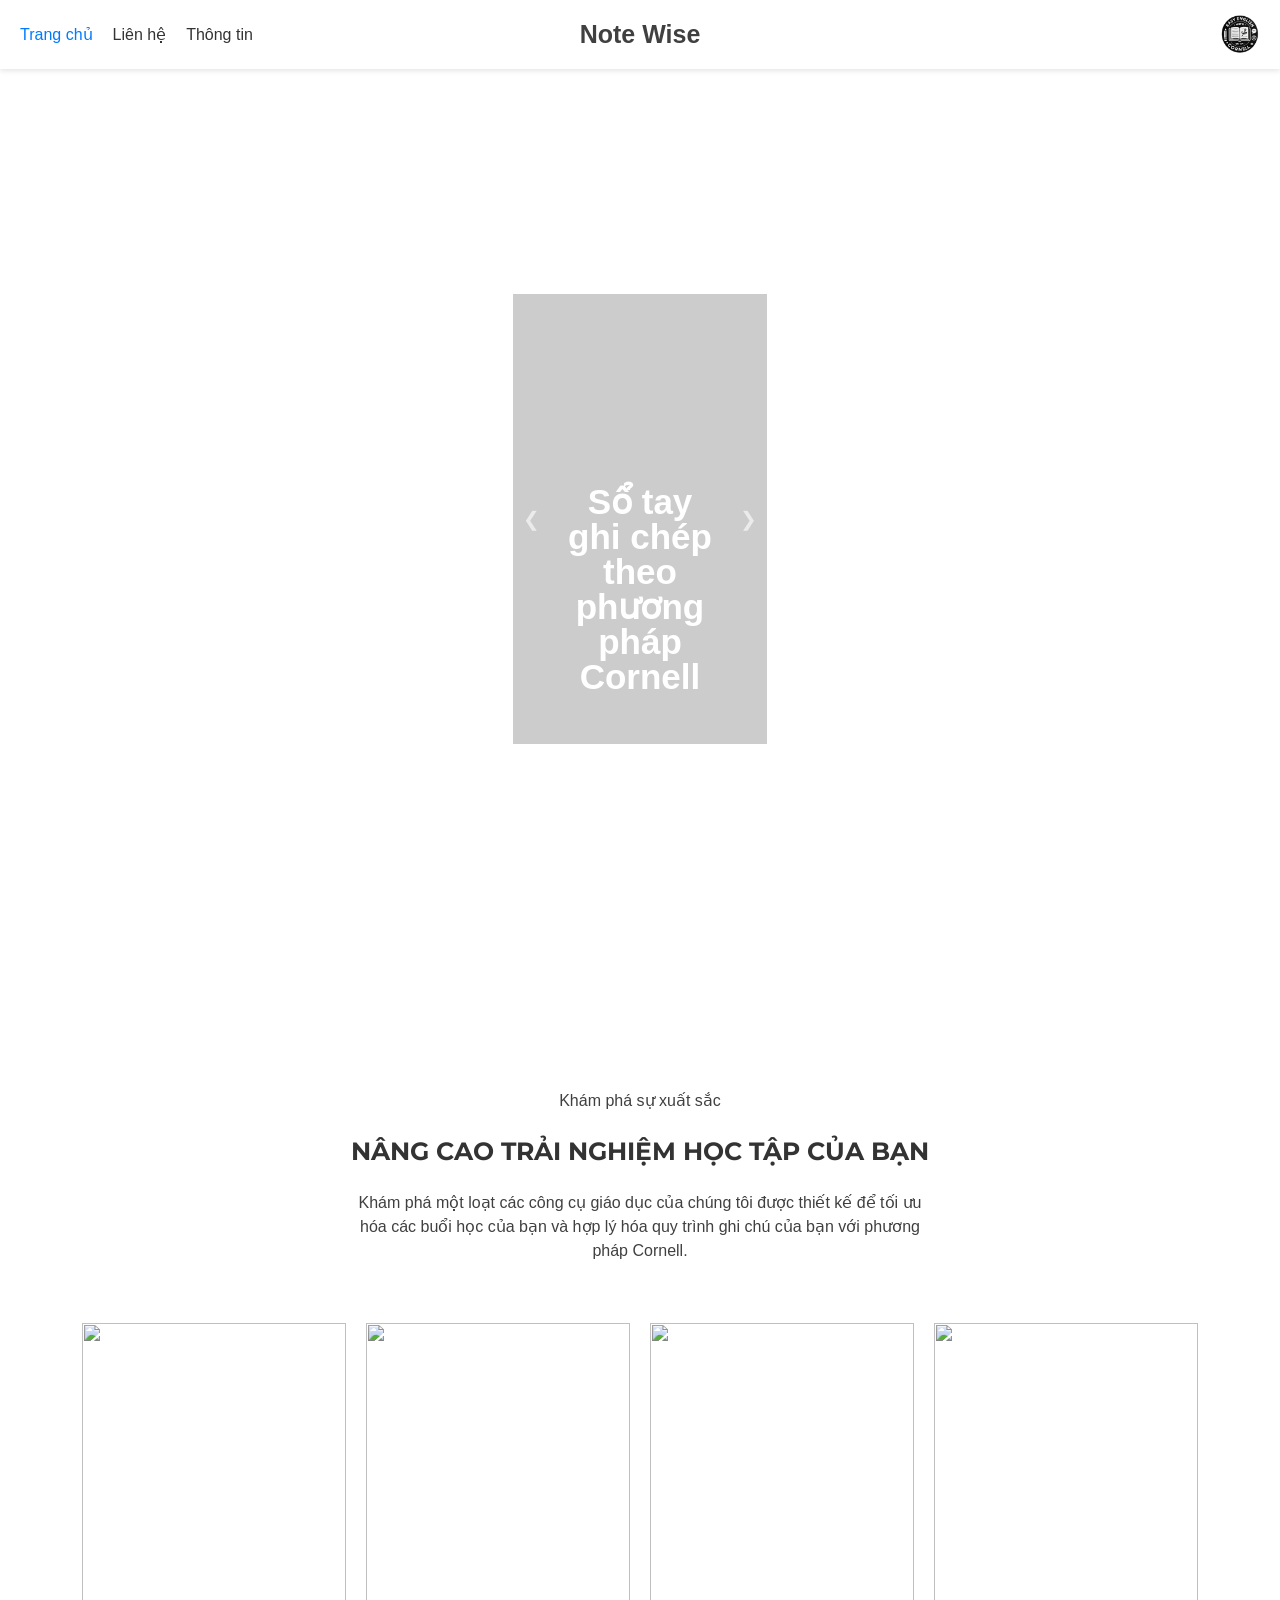
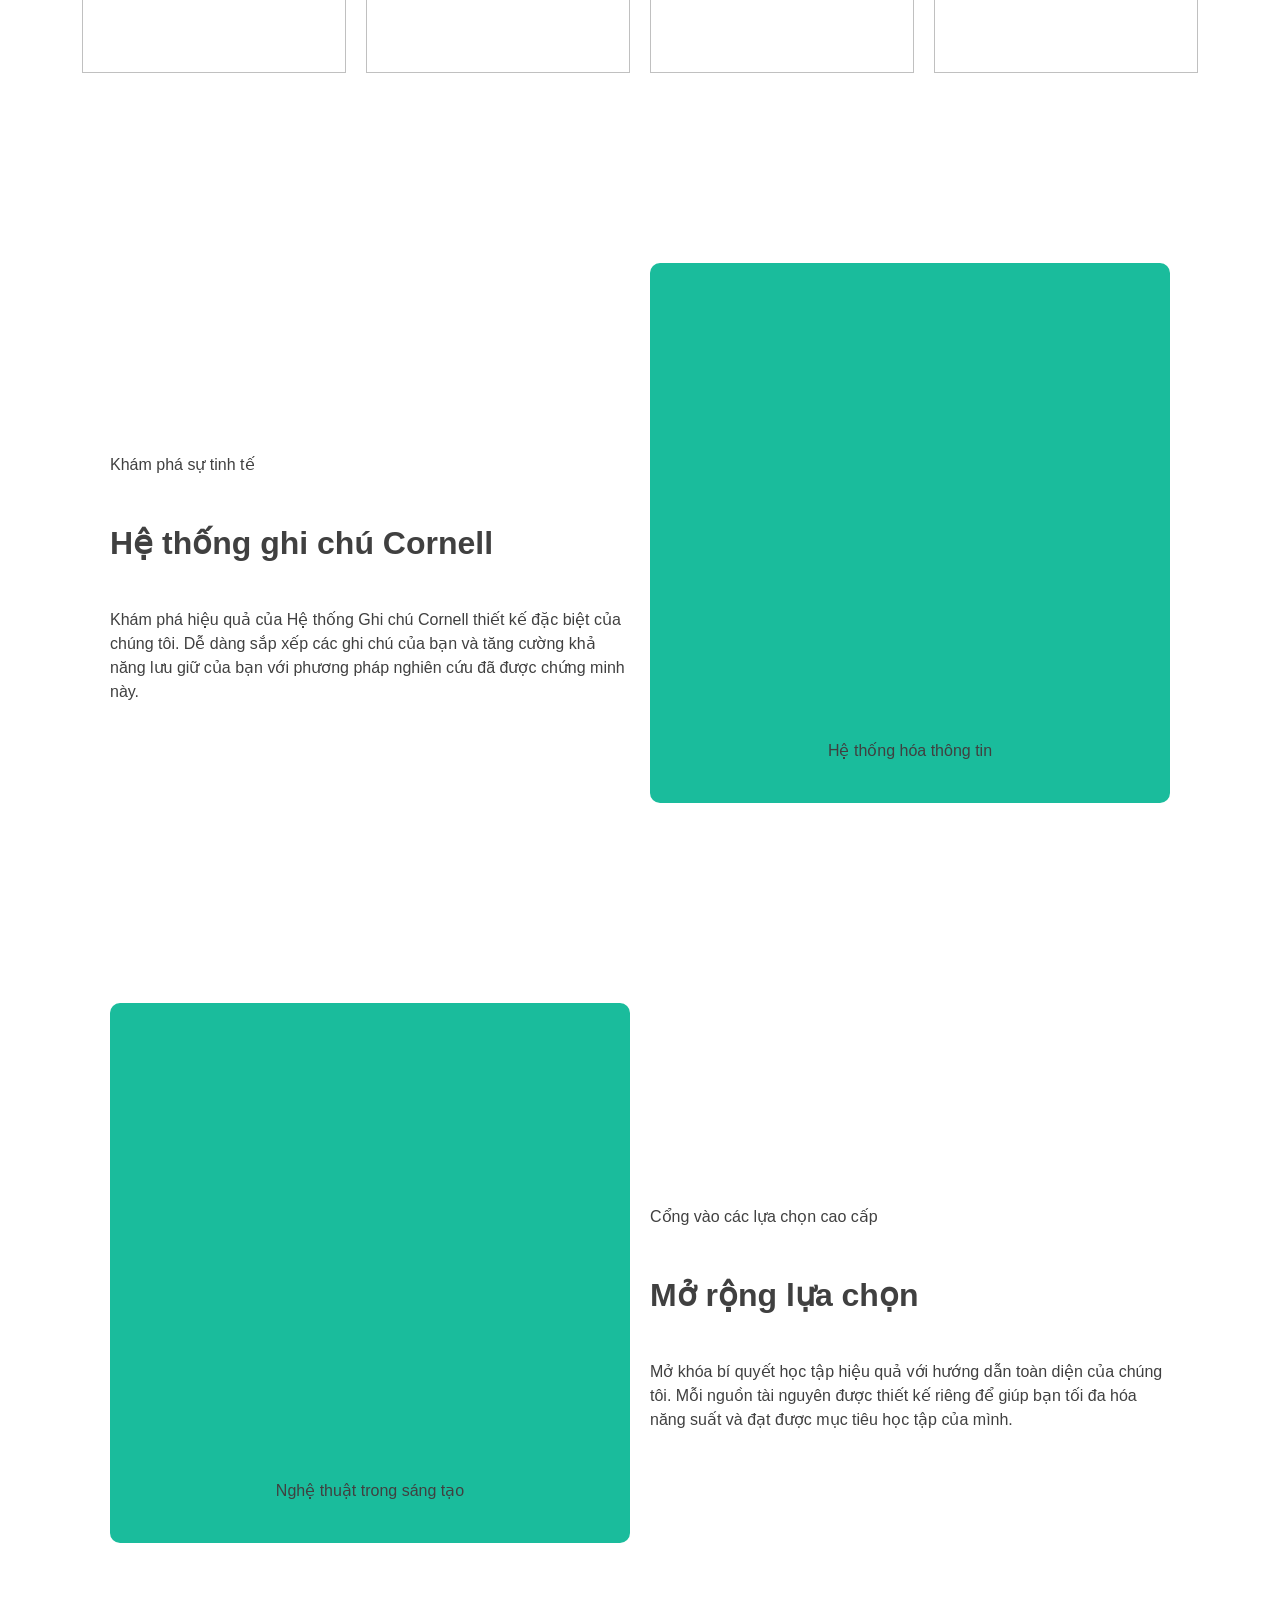
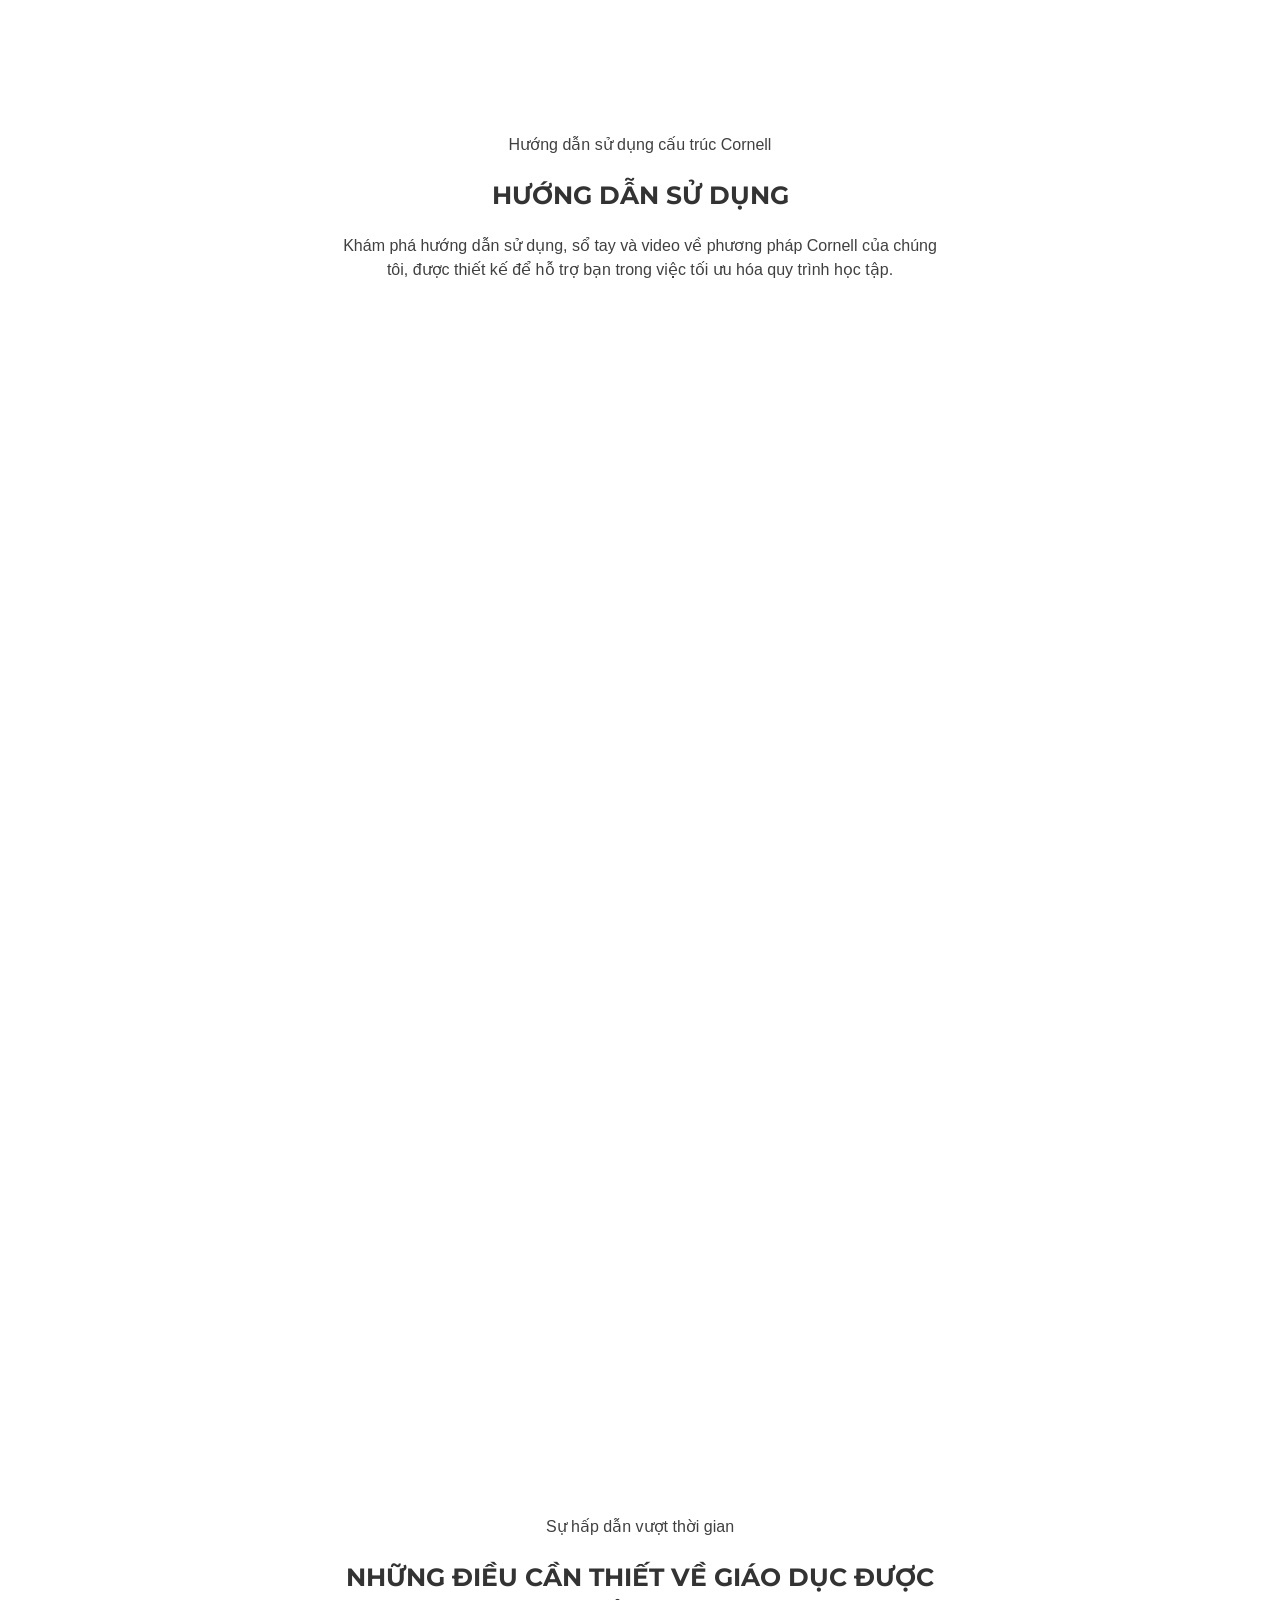
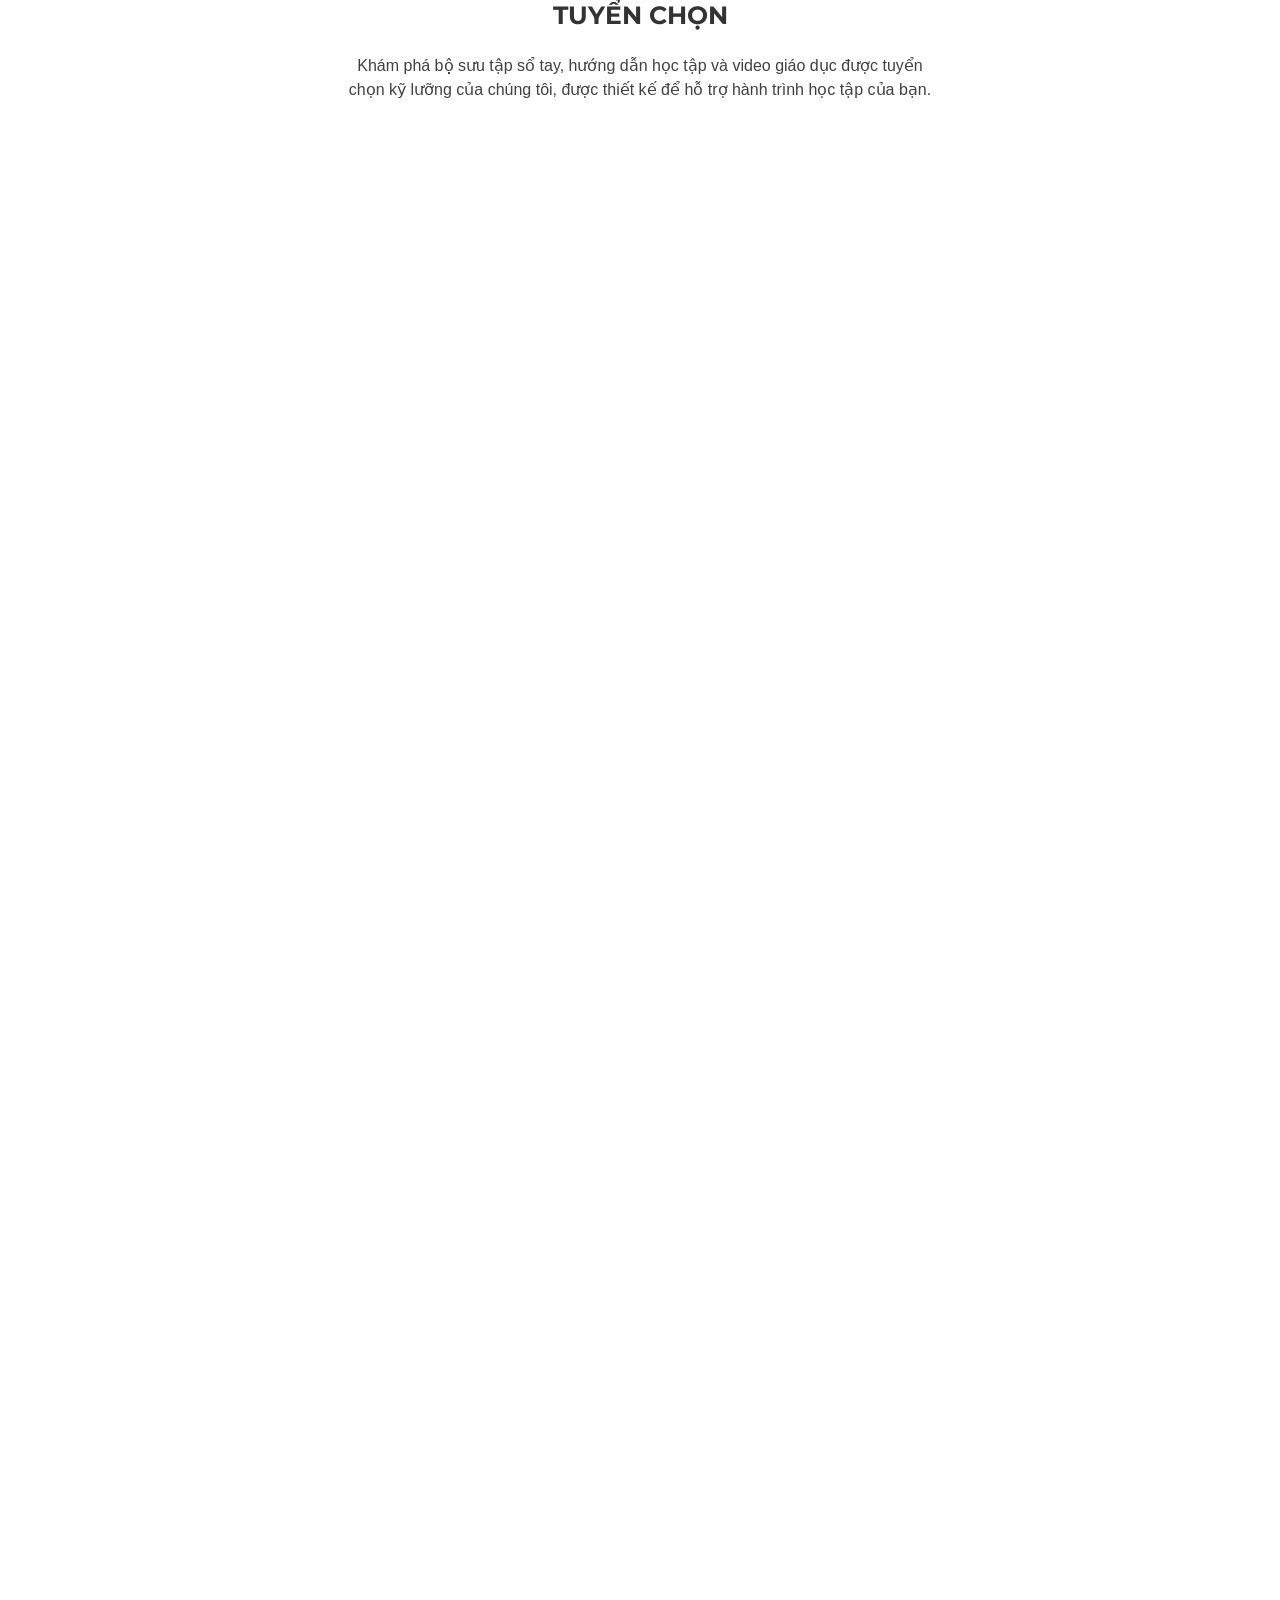
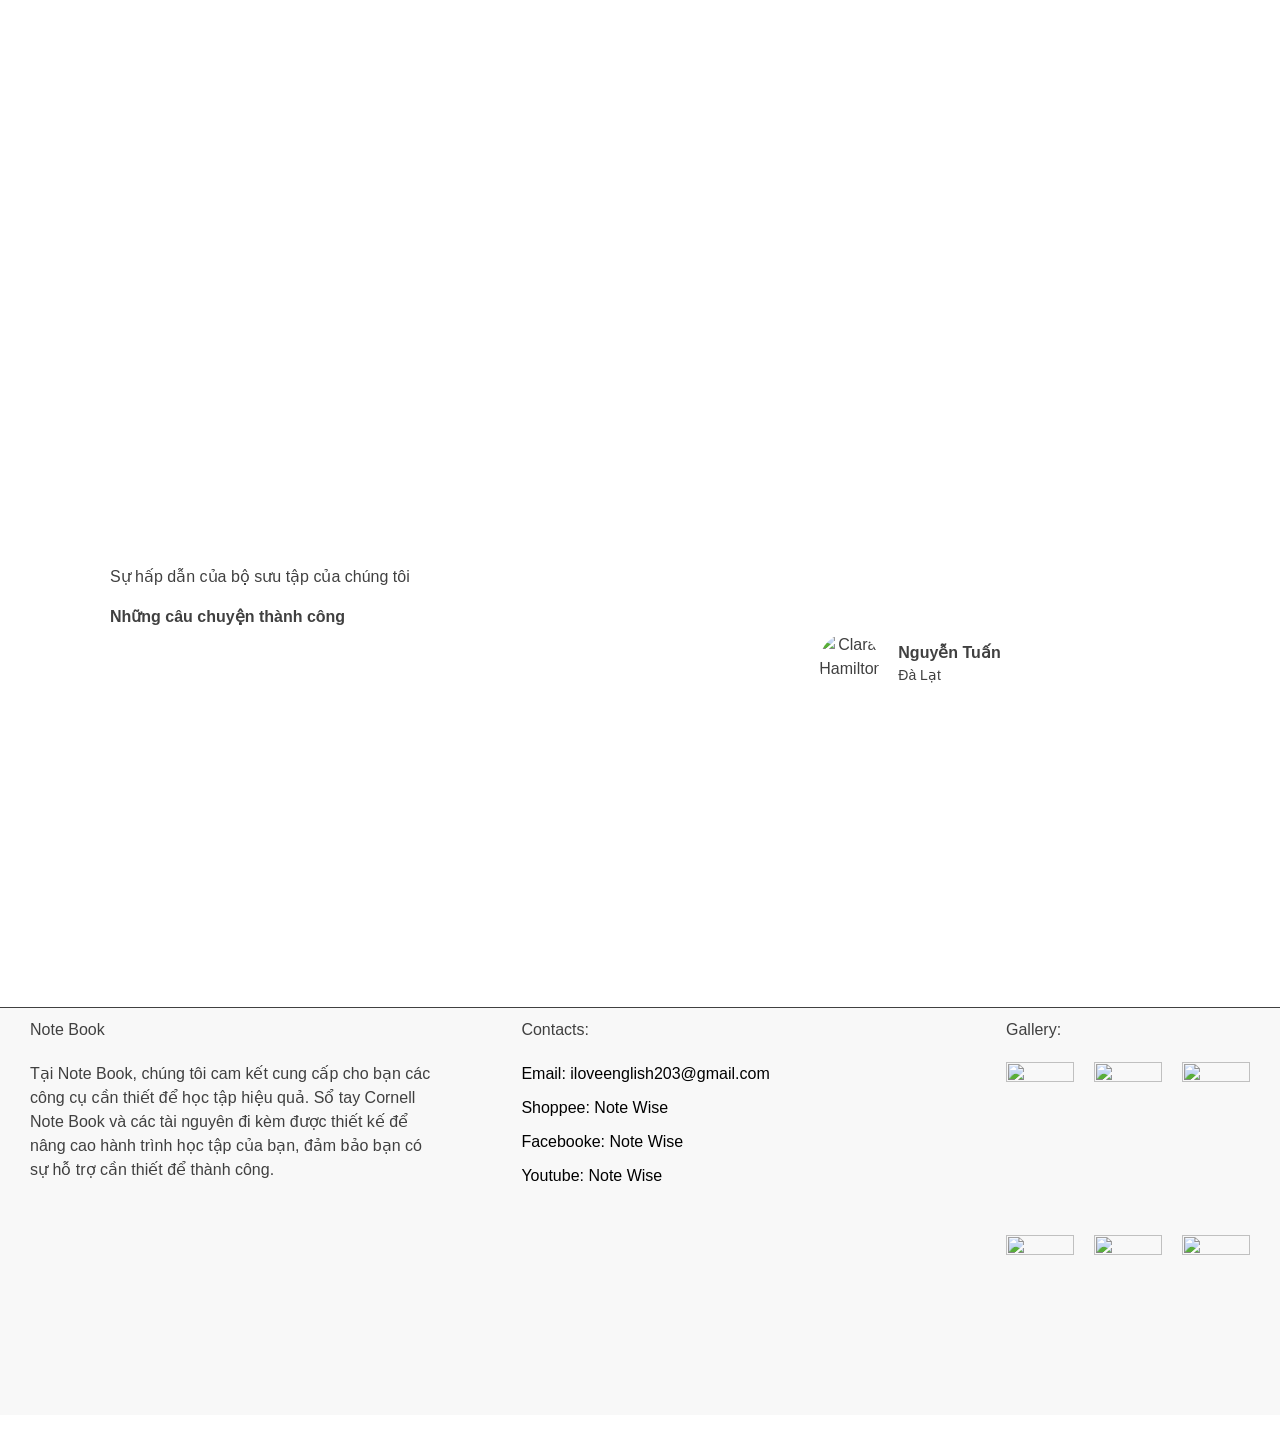
==== commit f61592b9: "change contact" ====
--- a/index.html
+++ b/index.html
@@ -501,10 +501,10 @@
                     <a href="about.html">Thông tin</a>
                 </div>
                 <div class="center">
-                    <span>Note Book</span>
+                    <span>Note Wise</span>
                 </div>
                 <div class="right">
-                    <span class="book-icon">📖</span>
+                    <img src="./Images/logo.png" class="book-icon">
                     <span class="menu-icon" onclick="toggleMenu()">☰</span>
                 </div>
             </div>
@@ -3815,22 +3815,22 @@
                                     <li
                                         class="a:1:{i:0;s:6:&quot;a1i0s0&quot;;} menu-item menu-item-type-custom menu-item-object-custom menu-item-77061">
                                         <a href="#" class="twbb-item"><span class="__cf_email__"
-                                                data-cfemail="3043515c5570545f5d51595e1e535f5d">Email:notebookcornell@gmail.com</span></a>
+                                                data-cfemail="3043515c5570545f5d51595e1e535f5d">Email: iloveenglish203@gmail.com</span></a>
                                     </li>
                                     <li
                                         class="a:1:{i:0;s:6:&quot;a1i0s0&quot;;} menu-item menu-item-type-custom menu-item-object-custom menu-item-77060">
                                         <a href="#" class="twbb-item"><span class="__cf_email__"
-                                                data-cfemail="285b5d5858475a5c684c4745494146064b4745">Shoppee:TakeNoteCornell</span></a>
+                                                data-cfemail="285b5d5858475a5c684c4745494146064b4745">Shoppee: Note Wise</span></a>
                                     </li>
                                     <li
                                         class="a:1:{i:0;s:6:&quot;a1i0s0&quot;;} menu-item menu-item-type-custom menu-item-object-custom menu-item-77062">
                                         <a href="#" class="twbb-item"><span class="__cf_email__"
-                                                data-cfemail="bcd5d2dad3fcd8d3d1ddd5d292dfd3d1">Lazada:TakeNoteCornell</span></a>
+                                                data-cfemail="bcd5d2dad3fcd8d3d1ddd5d292dfd3d1">Facebooke: Note Wise</span></a>
                                     </li>
                                     <li
                                         class="a:1:{i:0;s:6:&quot;a1i0s0&quot;;} menu-item menu-item-type-custom menu-item-object-custom menu-item-77062">
                                         <a href="#" class="twbb-item"><span class="__cf_email__"
-                                                data-cfemail="bcd5d2dad3fcd8d3d1ddd5d292dfd3d1">Youtube:TakeNoteCornell</span></a>
+                                                data-cfemail="bcd5d2dad3fcd8d3d1ddd5d292dfd3d1">Youtube: Note Wise</span></a>
                                     </li>
                                 </ul>
                             </nav>
--- a/css/toolbar.css
+++ b/css/toolbar.css
@@ -66,6 +66,9 @@
     font-weight: normal;
     text-decoration: none;
 }
+.left a{
+    text-decoration: none;
+}
 .mobile-menu a {
     font-weight: normal; 
 }
@@ -77,7 +80,9 @@
 .left a, .mobile-menu a {
     font-size: 16px; 
 }
-
+.left a:hover{
+text-decoration: none;
+}
 @media (max-width: 768px) {
     .left {
         display: none;
--- a/css/index.css
+++ b/css/index.css
@@ -9,7 +9,7 @@
 .visual-learning{
     font-size: 22px;
 }
-.button-watch-notebook{
+.button-watch-notebook a{
     background-color: var(--e-global-color-accent);
 }
 .button-main{
@@ -19,6 +19,10 @@
     border-radius: 3px;
     text-align: center;
     transform: all .3s;
+    text-decoration: none;
+}
+.button-main:hover {
+    text-decoration: none; 
 }
 .content-notebook{
     font-size: 20px;
@@ -36,11 +40,11 @@
 }
 .elementor-77070 {
     display: flex;
-    justify-content: space-between; /* Căn các phần tử cách đều */
-    align-items: center; /* Căn giữa theo chiều dọc */
-    flex-wrap: wrap; /* Đảm bảo không bị vỡ layout trên màn hình nhỏ */
+    justify-content: space-between; 
+    align-items: center; 
+    flex-wrap: wrap; 
     width: 100%;
-    background-color: #f8f8f8; /* Tùy chỉnh màu nền */
+    background-color: #f8f8f8; 
 }
 .elementor.elementor-77070 {
     position: relative;
@@ -48,8 +52,8 @@
     width: 100%;
 }
 .elementor-element.footer-child {
-    flex: 1; /* Chia đều không gian */
-    text-align: center; /* Căn giữa nội dung */
+    flex: 1; 
+    text-align: center; 
 }
 .twbb-nav-menu a{
     padding-bottom: 10px;
@@ -59,3 +63,48 @@
     text-decoration: underline; 
     transition: color 0.3s ease-in-out;
 }
+.custom-container {
+    display: flex;
+    justify-content: center;
+    align-items: center;
+    height: 100vh; 
+}
+
+.custom-wrapper {
+    width: 100%;
+    max-width: 600px;
+    text-align: center;
+}
+
+.custom-product-link {
+    display: flex;
+    flex-direction: column;
+    align-items: center;
+    text-align: center;
+    margin-top: 20px;
+}
+
+.custom-product-image {
+    margin-top: 10px;
+    display: block;
+    margin: 0 auto;
+    width: 800px;
+    height: auto;
+}
+
+.custom-product-title {
+    font-size: 20px;
+    font-weight: bold;
+    margin-top: 10px;
+}
+
+.custom-price {
+    font-size: 18px;
+    color: #ff6600;
+    font-weight: bold;
+    margin-top: 5px;
+}
+.book-icon{
+    height: 40px;
+    width: 40px;
+}
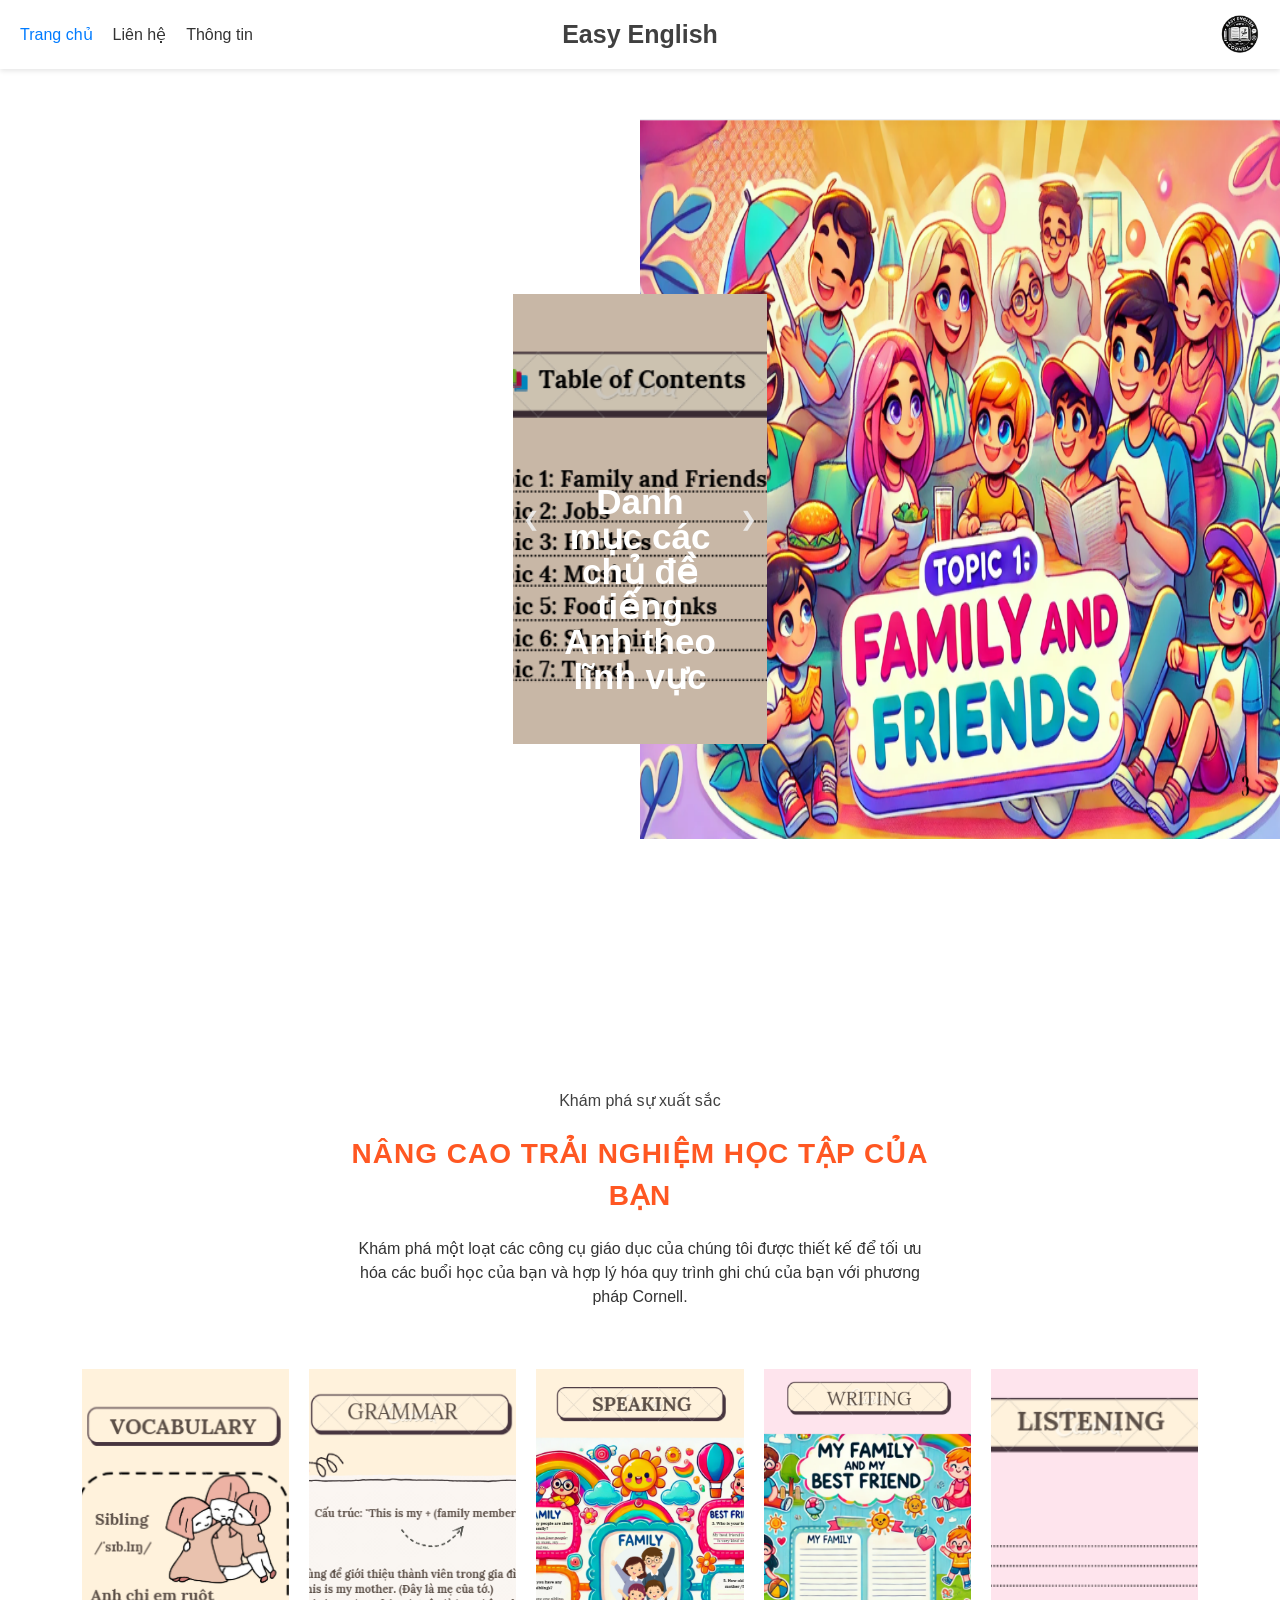
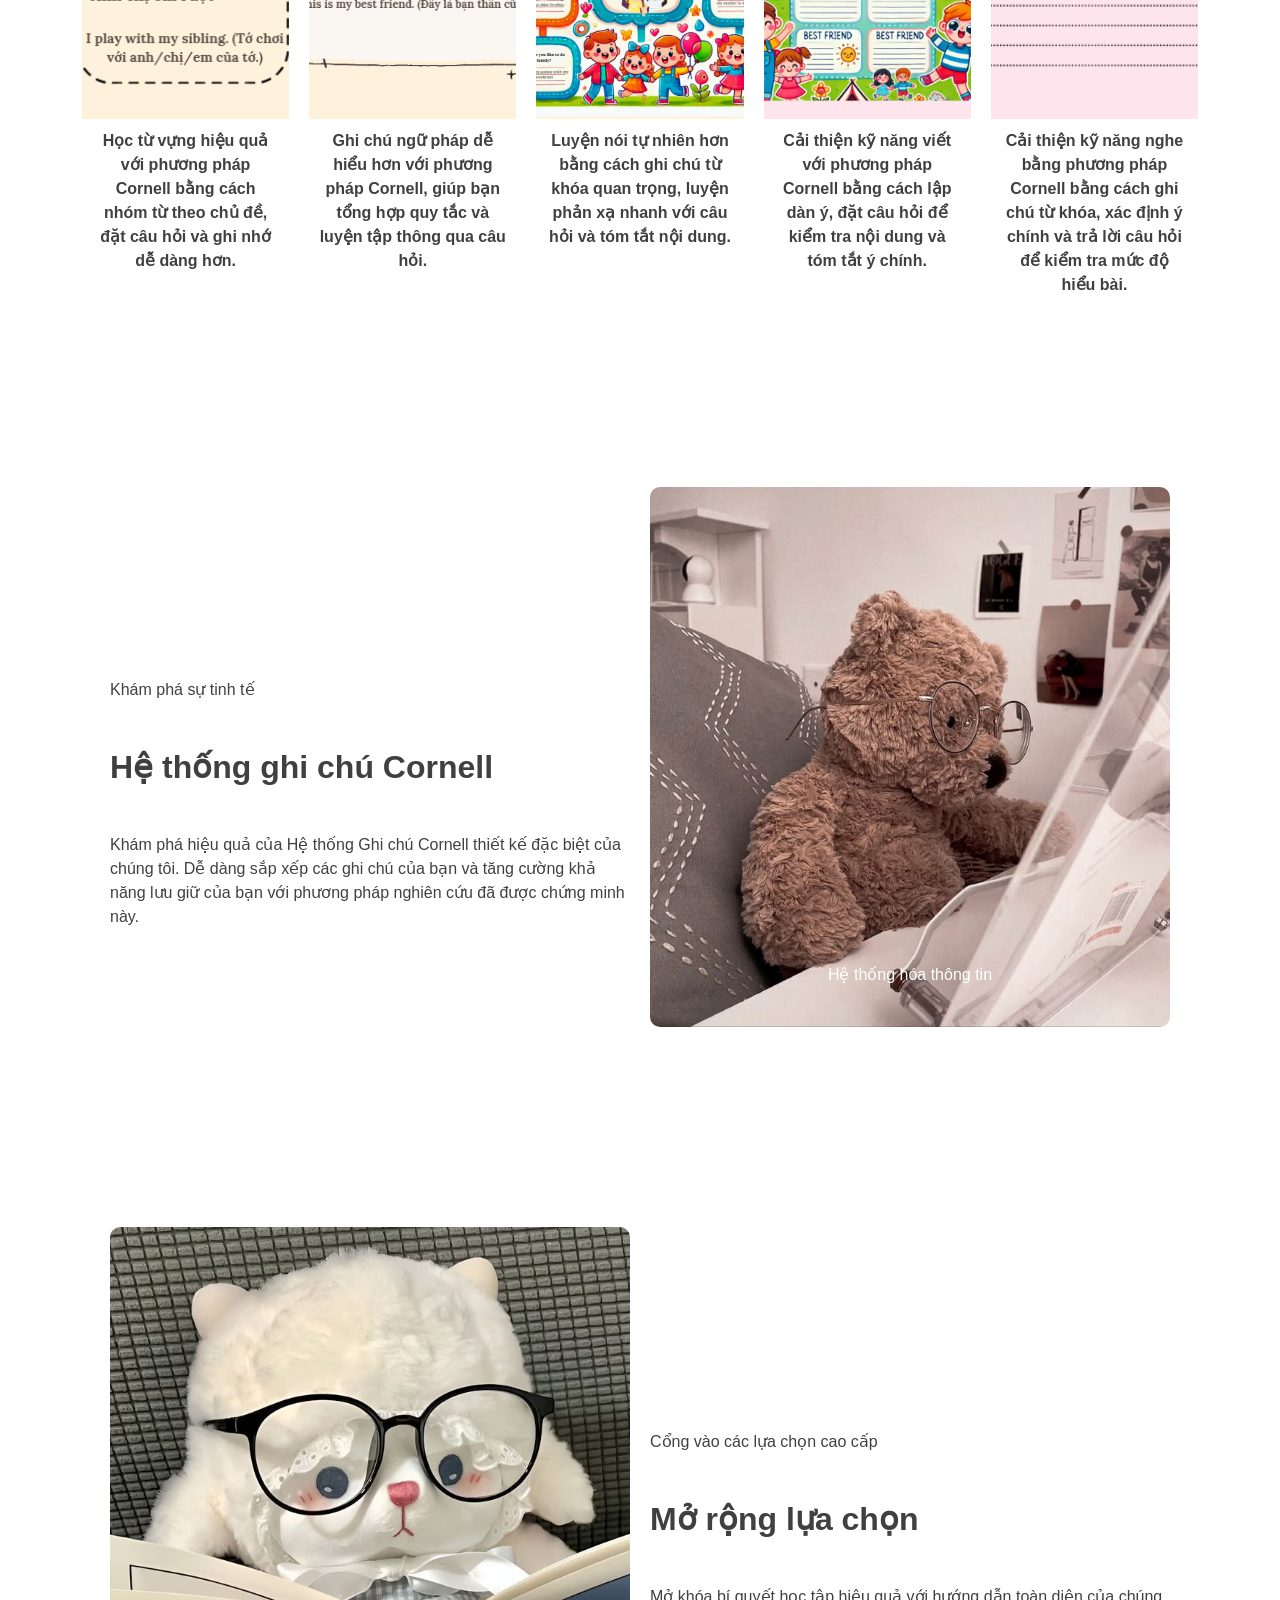
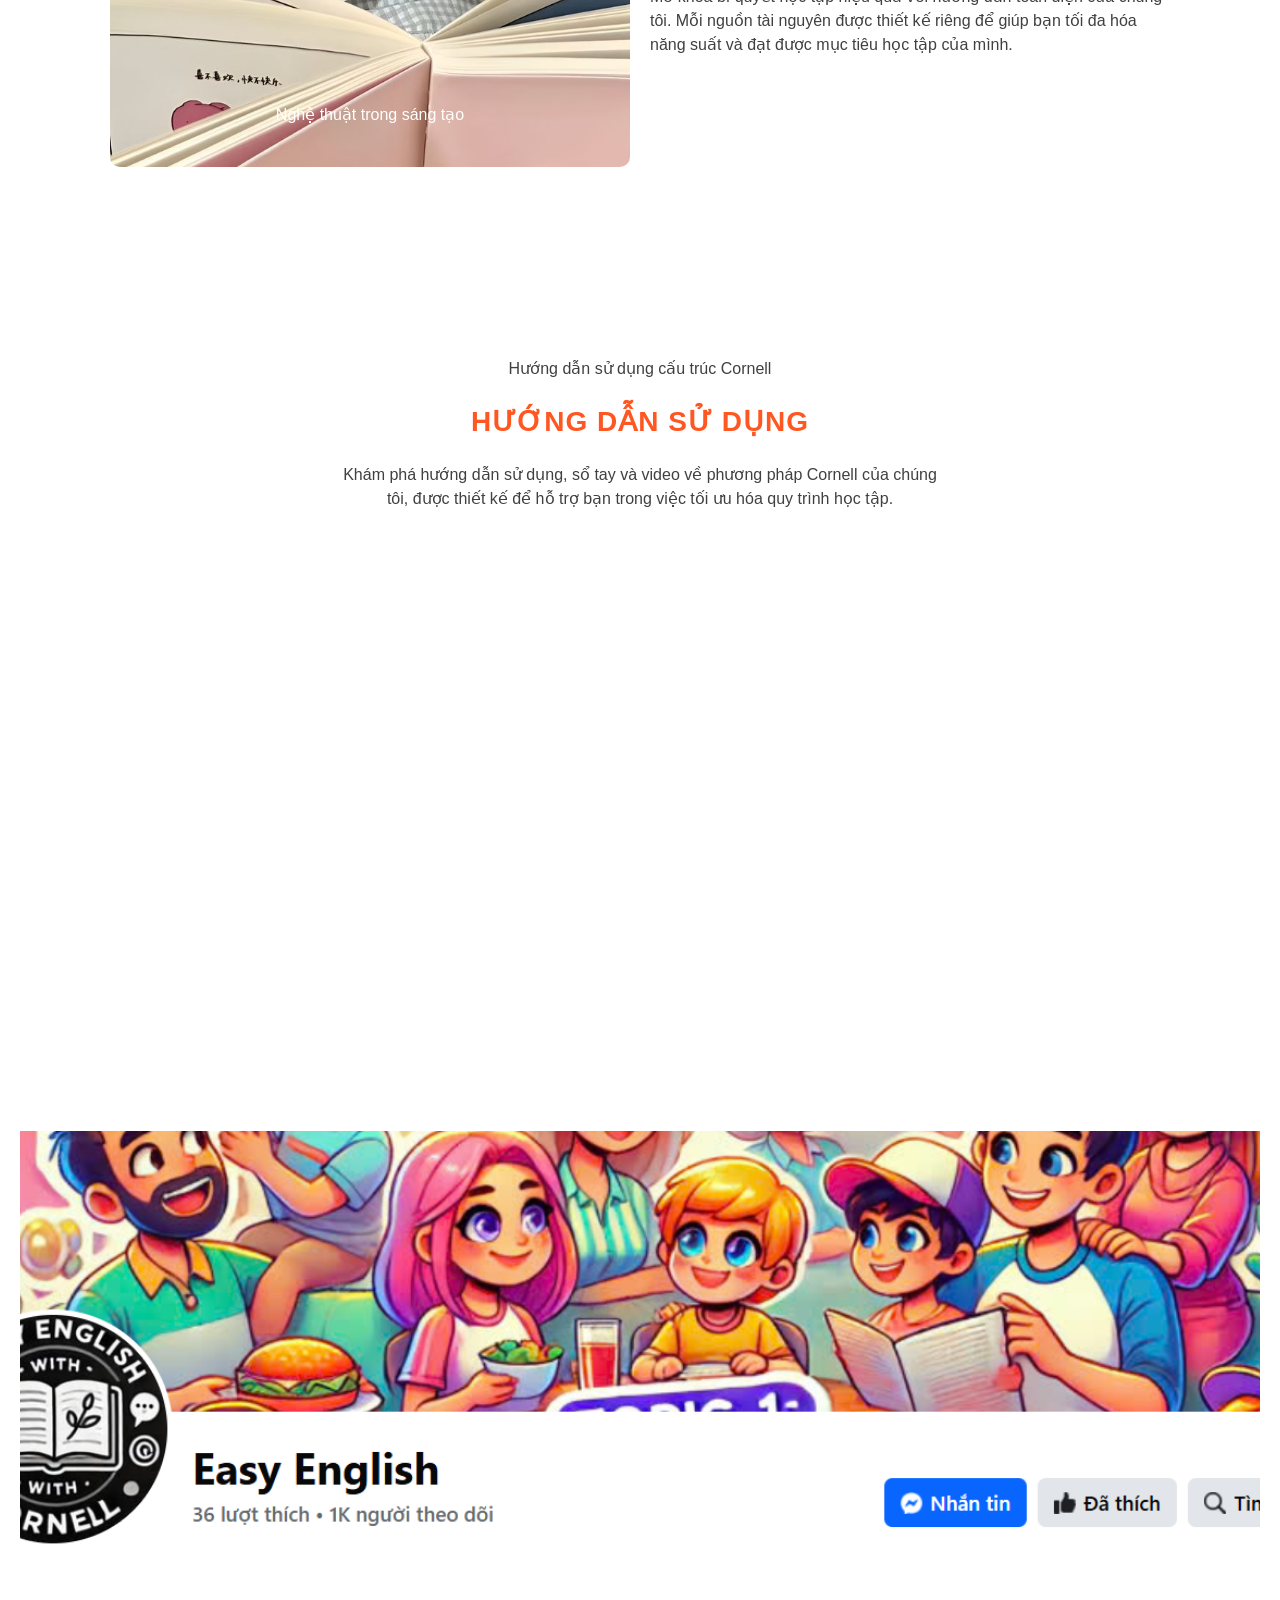
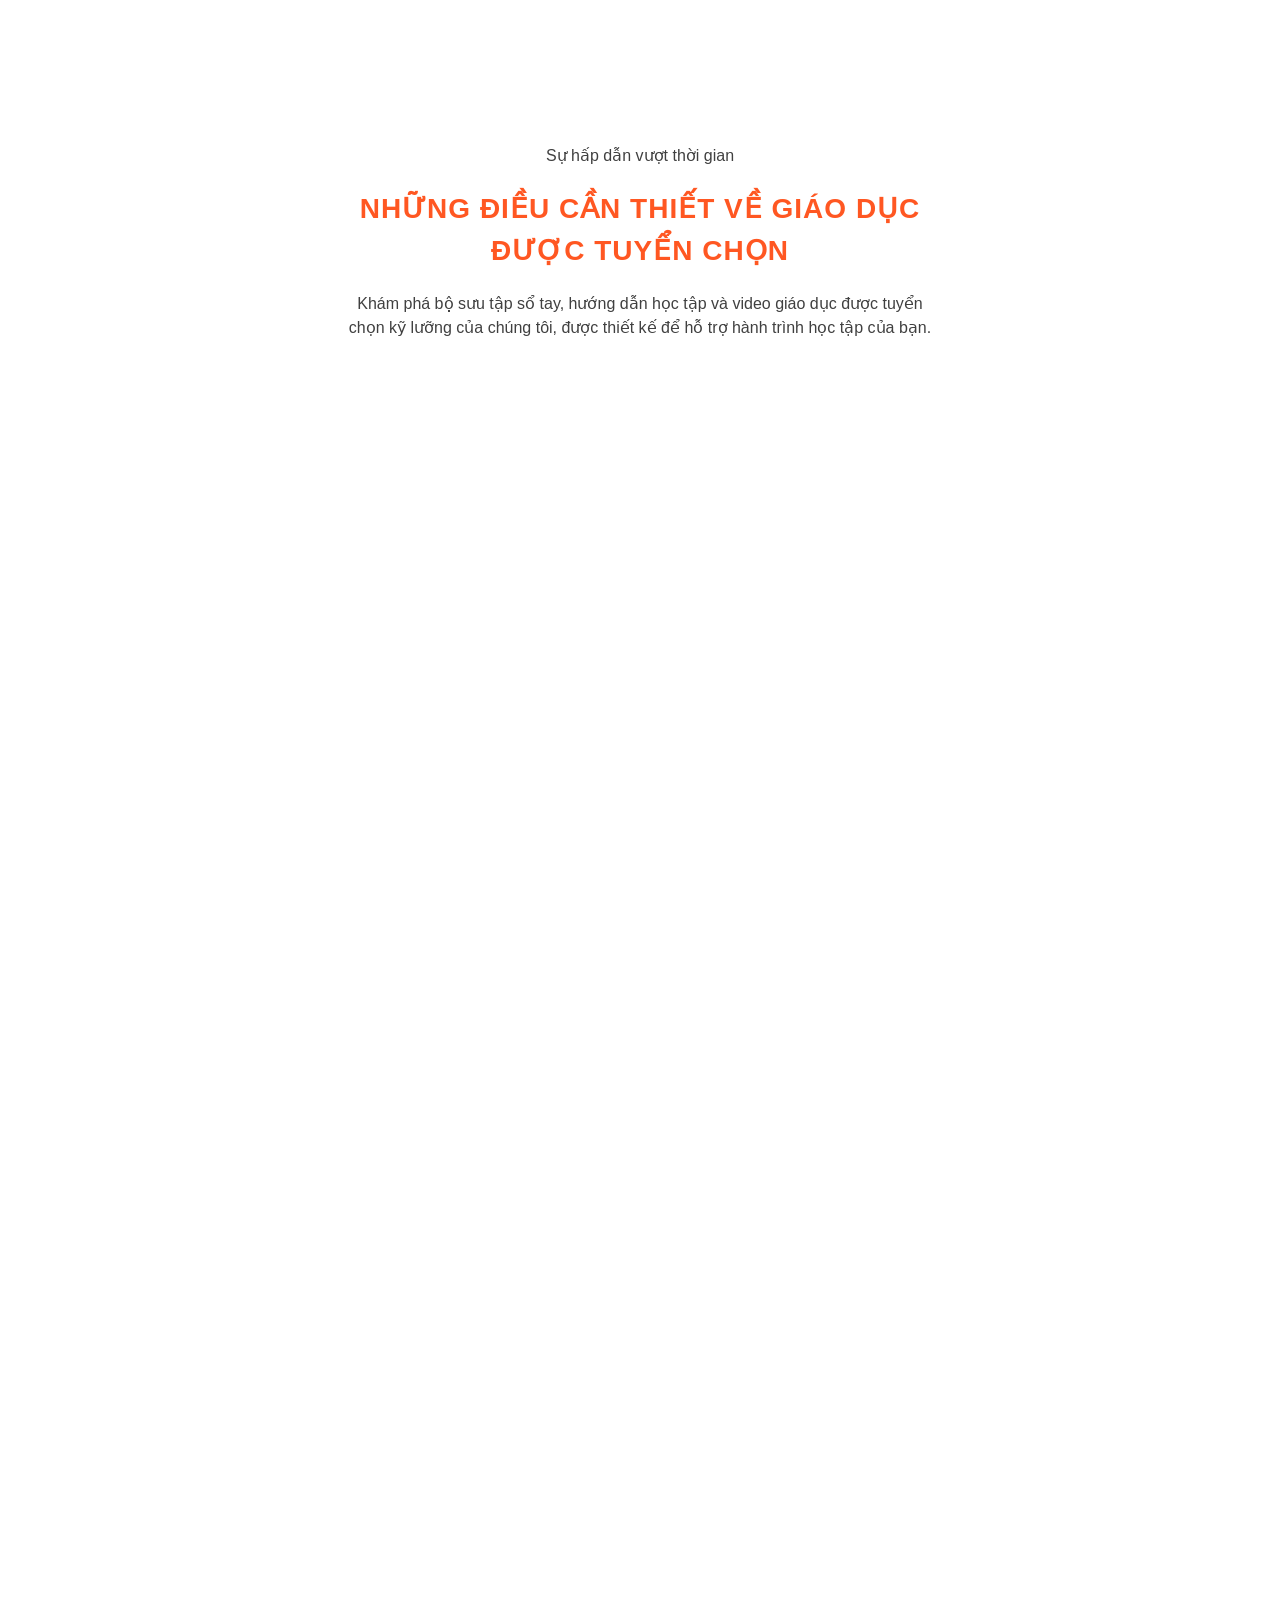
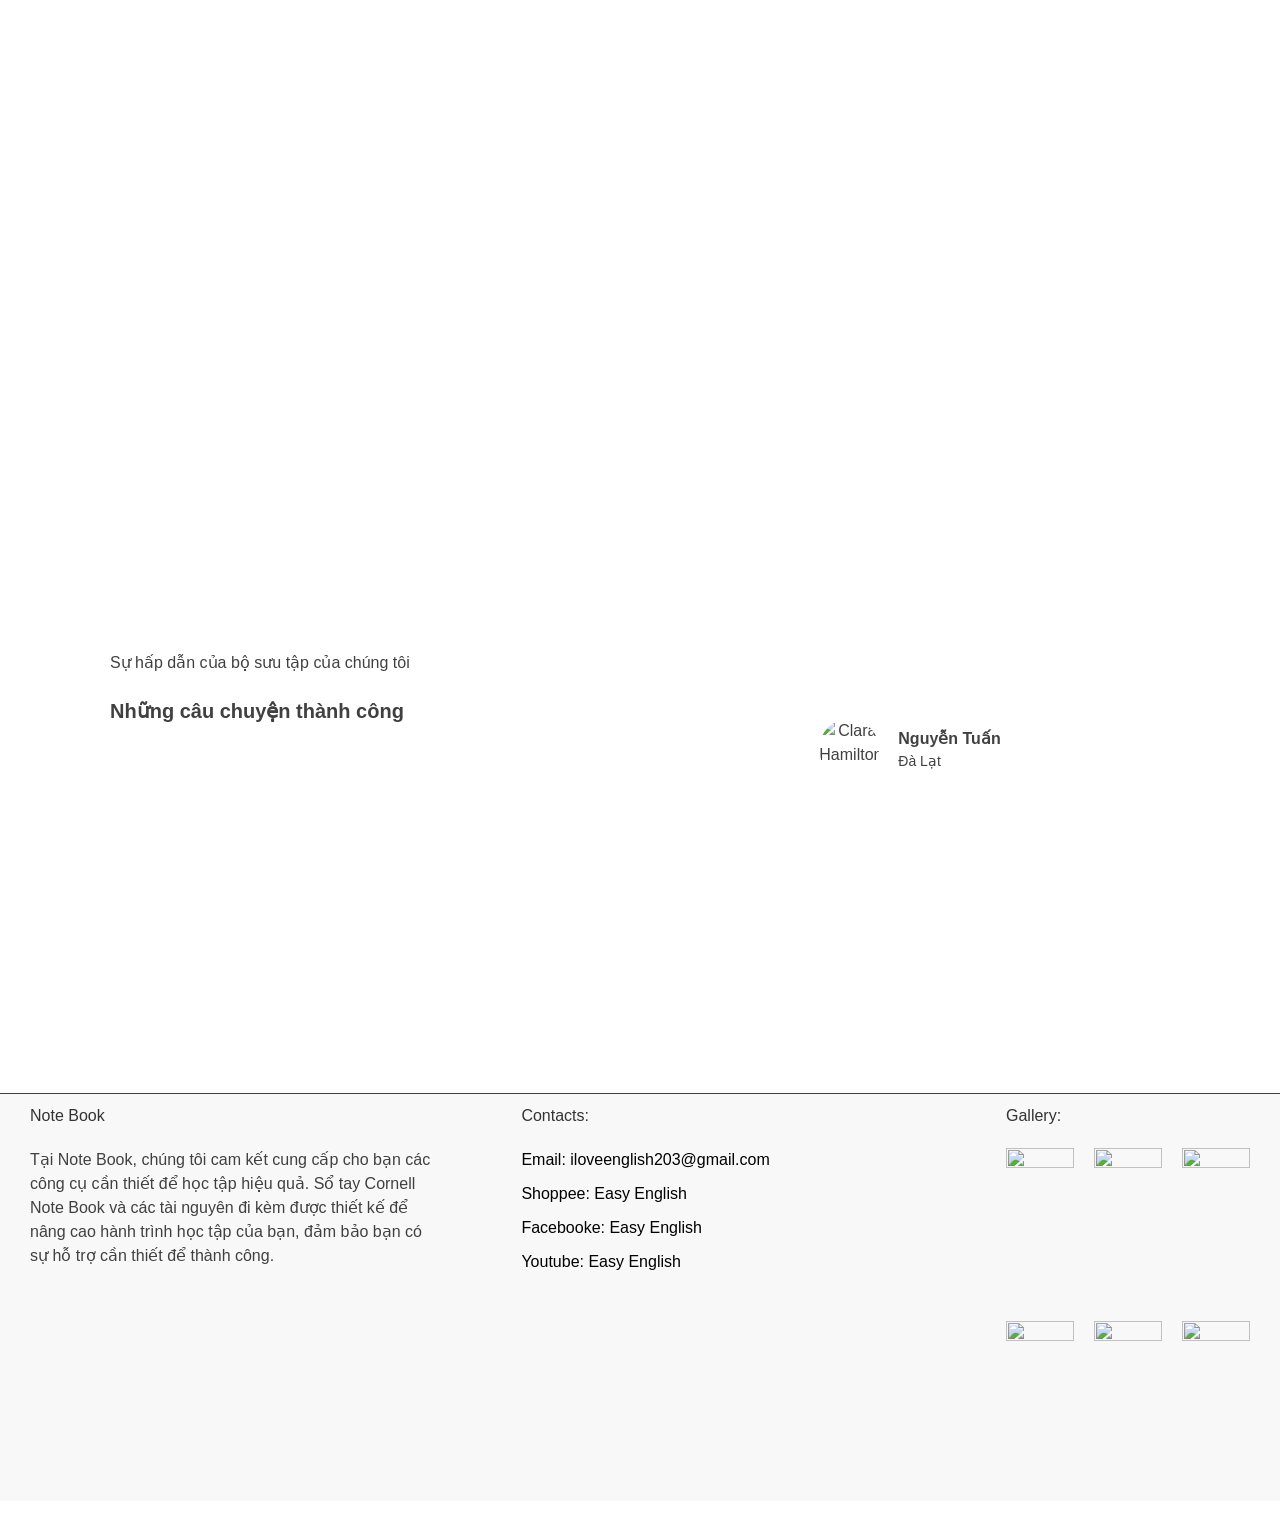
==== commit 316d4d26: "change information" ====
--- a/index.html
+++ b/index.html
@@ -11,430 +11,438 @@
     <link rel='stylesheet' href="./css/post.css" type='text/css' media='all' />
     <link rel='stylesheet' href="./css/index.css" type='text/css' media='all' />
     <link rel='stylesheet' href="./css/styles.css" id="tenweb-website-builder-theme-style-css" type='text/css'
-        media='all' />
+    media='all' />
     <script type="text/javascript" src="script/index.js" id="woocommerce-js" defer="defer"
-        data-wp-strategy="defer"></script>
+    data-wp-strategy="defer"></script>
+    <script async src="https://www.googletagmanager.com/gtag/js?id=UA-XXXXXXX-X"></script>
+<script>
+  window.dataLayer = window.dataLayer || [];
+  function gtag(){dataLayer.push(arguments);}
+  gtag('js', new Date());
+
+  gtag('config', 'G-7QY5T22QLL');
+</script>
     <style id='global-styles-inline-css' type='text/css'>
         :where(.is-layout-flex) {
             gap: 0.5em;
         }
-
+        
         :where(.is-layout-grid) {
             gap: 0.5em;
         }
-
+        
         body .is-layout-flow>.alignleft {
             float: left;
             margin-inline-start: 0;
             margin-inline-end: 2em;
         }
-
+        
         body .is-layout-flow>.alignright {
             float: right;
             margin-inline-start: 2em;
             margin-inline-end: 0;
         }
-
+        
         body .is-layout-flow>.aligncenter {
             margin-left: auto !important;
             margin-right: auto !important;
         }
-
+        
         body .is-layout-constrained>.alignleft {
             float: left;
             margin-inline-start: 0;
             margin-inline-end: 2em;
         }
-
+        
         body .is-layout-constrained>.alignright {
             float: right;
             margin-inline-start: 2em;
             margin-inline-end: 0;
         }
-
+        
         body .is-layout-constrained>.aligncenter {
             margin-left: auto !important;
             margin-right: auto !important;
         }
-
+        
         body .is-layout-constrained> :where(:not(.alignleft):not(.alignright):not(.alignfull)) {
             max-width: var(--wp--style--global--content-size);
             margin-left: auto !important;
             margin-right: auto !important;
         }
-
+        
         body .is-layout-constrained>.alignwide {
             max-width: var(--wp--style--global--wide-size);
         }
-
+        
         body .is-layout-flex {
             display: flex;
         }
-
+        
         body .is-layout-flex {
             flex-wrap: wrap;
             align-items: center;
         }
-
+        
         body .is-layout-flex>* {
             margin: 0;
         }
-
+        
         body .is-layout-grid {
             display: grid;
         }
-
+        
         body .is-layout-grid>* {
             margin: 0;
         }
-
+        
         :where(.wp-block-columns.is-layout-flex) {
             gap: 2em;
         }
-
+        
         :where(.wp-block-columns.is-layout-grid) {
             gap: 2em;
         }
-
+        
         :where(.wp-block-post-template.is-layout-flex) {
             gap: 1.25em;
         }
-
+        
         :where(.wp-block-post-template.is-layout-grid) {
             gap: 1.25em;
         }
-
+        
         .has-black-color {
             color: var(--wp--preset--color--black) !important;
         }
-
+        
         .has-cyan-bluish-gray-color {
             color: var(--wp--preset--color--cyan-bluish-gray) !important;
         }
-
+        
         .has-white-color {
             color: var(--wp--preset--color--white) !important;
         }
-
+        
         .has-pale-pink-color {
             color: var(--wp--preset--color--pale-pink) !important;
         }
-
+        
         .has-vivid-red-color {
             color: var(--wp--preset--color--vivid-red) !important;
         }
-
+        
         .has-luminous-vivid-orange-color {
             color: var(--wp--preset--color--luminous-vivid-orange) !important;
         }
-
+        
         .has-luminous-vivid-amber-color {
             color: var(--wp--preset--color--luminous-vivid-amber) !important;
         }
-
+        
         .has-light-green-cyan-color {
             color: var(--wp--preset--color--light-green-cyan) !important;
         }
-
+        
         .has-vivid-green-cyan-color {
             color: var(--wp--preset--color--vivid-green-cyan) !important;
         }
-
+        
         .has-pale-cyan-blue-color {
             color: var(--wp--preset--color--pale-cyan-blue) !important;
         }
-
+        
         .has-vivid-cyan-blue-color {
             color: var(--wp--preset--color--vivid-cyan-blue) !important;
         }
-
+        
         .has-vivid-purple-color {
             color: var(--wp--preset--color--vivid-purple) !important;
         }
-
+        
         .has-black-background-color {
             background-color: var(--wp--preset--color--black) !important;
         }
-
+        
         .has-cyan-bluish-gray-background-color {
             background-color: var(--wp--preset--color--cyan-bluish-gray) !important;
         }
-
+        
         .has-white-background-color {
             background-color: var(--wp--preset--color--white) !important;
         }
-
+        
         .has-pale-pink-background-color {
             background-color: var(--wp--preset--color--pale-pink) !important;
         }
-
+        
         .has-vivid-red-background-color {
             background-color: var(--wp--preset--color--vivid-red) !important;
         }
-
+        
         .has-luminous-vivid-orange-background-color {
             background-color: var(--wp--preset--color--luminous-vivid-orange) !important;
         }
-
+        
         .has-luminous-vivid-amber-background-color {
             background-color: var(--wp--preset--color--luminous-vivid-amber) !important;
         }
-
+        
         .has-light-green-cyan-background-color {
             background-color: var(--wp--preset--color--light-green-cyan) !important;
         }
-
+        
         .has-vivid-green-cyan-background-color {
             background-color: var(--wp--preset--color--vivid-green-cyan) !important;
         }
-
+        
         .has-pale-cyan-blue-background-color {
             background-color: var(--wp--preset--color--pale-cyan-blue) !important;
         }
-
+        
         .has-vivid-cyan-blue-background-color {
             background-color: var(--wp--preset--color--vivid-cyan-blue) !important;
         }
-
+        
         .has-vivid-purple-background-color {
             background-color: var(--wp--preset--color--vivid-purple) !important;
         }
-
+        
         .has-black-border-color {
             border-color: var(--wp--preset--color--black) !important;
         }
-
+        
         .has-cyan-bluish-gray-border-color {
             border-color: var(--wp--preset--color--cyan-bluish-gray) !important;
         }
-
+        
         .has-white-border-color {
             border-color: var(--wp--preset--color--white) !important;
         }
-
+        
         .has-pale-pink-border-color {
             border-color: var(--wp--preset--color--pale-pink) !important;
         }
-
+        
         .has-vivid-red-border-color {
             border-color: var(--wp--preset--color--vivid-red) !important;
         }
-
+        
         .has-luminous-vivid-orange-border-color {
             border-color: var(--wp--preset--color--luminous-vivid-orange) !important;
         }
-
+        
         .has-luminous-vivid-amber-border-color {
             border-color: var(--wp--preset--color--luminous-vivid-amber) !important;
         }
-
+        
         .has-light-green-cyan-border-color {
             border-color: var(--wp--preset--color--light-green-cyan) !important;
         }
-
+        
         .has-vivid-green-cyan-border-color {
             border-color: var(--wp--preset--color--vivid-green-cyan) !important;
         }
-
+        
         .has-pale-cyan-blue-border-color {
             border-color: var(--wp--preset--color--pale-cyan-blue) !important;
         }
-
+        
         .has-vivid-cyan-blue-border-color {
             border-color: var(--wp--preset--color--vivid-cyan-blue) !important;
         }
-
+        
         .has-vivid-purple-border-color {
             border-color: var(--wp--preset--color--vivid-purple) !important;
         }
-
+        
         .has-vivid-cyan-blue-to-vivid-purple-gradient-background {
             background: var(--wp--preset--gradient--vivid-cyan-blue-to-vivid-purple) !important;
         }
-
+        
         .has-light-green-cyan-to-vivid-green-cyan-gradient-background {
             background: var(--wp--preset--gradient--light-green-cyan-to-vivid-green-cyan) !important;
         }
-
+        
         .has-luminous-vivid-amber-to-luminous-vivid-orange-gradient-background {
             background: var(--wp--preset--gradient--luminous-vivid-amber-to-luminous-vivid-orange) !important;
         }
-
+        
         .has-luminous-vivid-orange-to-vivid-red-gradient-background {
             background: var(--wp--preset--gradient--luminous-vivid-orange-to-vivid-red) !important;
         }
-
+        
         .has-very-light-gray-to-cyan-bluish-gray-gradient-background {
             background: var(--wp--preset--gradient--very-light-gray-to-cyan-bluish-gray) !important;
         }
-
+        
         .has-cool-to-warm-spectrum-gradient-background {
             background: var(--wp--preset--gradient--cool-to-warm-spectrum) !important;
         }
-
+        
         .has-blush-light-purple-gradient-background {
             background: var(--wp--preset--gradient--blush-light-purple) !important;
         }
-
+        
         .has-blush-bordeaux-gradient-background {
             background: var(--wp--preset--gradient--blush-bordeaux) !important;
         }
-
+        
         .has-luminous-dusk-gradient-background {
             background: var(--wp--preset--gradient--luminous-dusk) !important;
         }
-
+        
         .has-pale-ocean-gradient-background {
             background: var(--wp--preset--gradient--pale-ocean) !important;
         }
-
+        
         .has-electric-grass-gradient-background {
             background: var(--wp--preset--gradient--electric-grass) !important;
         }
-
+        
         .has-midnight-gradient-background {
             background: var(--wp--preset--gradient--midnight) !important;
         }
-
+        
         .has-small-font-size {
             font-size: var(--wp--preset--font-size--small) !important;
         }
-
+        
         .has-medium-font-size {
             font-size: var(--wp--preset--font-size--medium) !important;
         }
-
+        
         .has-large-font-size {
             font-size: var(--wp--preset--font-size--large) !important;
         }
-
+        
         .has-x-large-font-size {
             font-size: var(--wp--preset--font-size--x-large) !important;
         }
-
+        
         .wp-block-navigation a:where(:not(.wp-element-button)) {
             color: inherit;
         }
-
+        
         :where(.wp-block-post-template.is-layout-flex) {
             gap: 1.25em;
         }
-
+        
         :where(.wp-block-post-template.is-layout-grid) {
             gap: 1.25em;
         }
-
+        
         :where(.wp-block-columns.is-layout-flex) {
             gap: 2em;
         }
-
+        
         :where(.wp-block-columns.is-layout-grid) {
             gap: 2em;
         }
-
+        
         .wp-block-pullquote {
             font-size: 1.5em;
             line-height: 1.6;
         }
-
+        
         .twbb-item i {
             margin-right: 5px;
         }
-
+        
         .products.elementor-grid.columns-4 .product img {
             width: 100%;
             height: 350px;
             object-fit: cover;
             display: block;
         }
-
+        
         .elementor-element-41b4d885 {
             padding: 10px;
         }
-
+        
         .elementor-element-41b4d885>div {
             margin: 5px 0;
         }
-
+        
         .elementor-element-221ce2a5 {
             padding: 5px;
         }
-
+        
         .elementor-element-5e08872ee {
             padding-top: 0px;
             padding-bottom: 50px;
         }
-
+        
         .woocommerce form .form-row .required {
             visibility: visible;
         }
-
+        
         html {
             margin-top: 0 !important;
         }
-
+        
         #wpadminbar {
             display: none;
         }
     </style>
     <link rel='stylesheet' id='swiper-css'
-        href='https://10web-site.ai/130/wp-content/plugins/elementor/assets/lib/swiper/v8/css/swiper.min.css?ver=8.4.5'
-        type='text/css' media='all' />
+    href='https://10web-site.ai/130/wp-content/plugins/elementor/assets/lib/swiper/v8/css/swiper.min.css?ver=8.4.5'
+    type='text/css' media='all' />
     <link rel='stylesheet' id='elementor-global-css'
-        href='https://10web-site.ai/130/wp-content/uploads/sites/142/elementor/css/global.css?ver=1727251194'
-        type='text/css' media='all' />
+    href='https://10web-site.ai/130/wp-content/uploads/sites/142/elementor/css/global.css?ver=1727251194'
+    type='text/css' media='all' />
     <link rel='stylesheet' id='google-fonts-1-css'
-        href='https://fonts.googleapis.com/css?family=Jost%3A100%2C100italic%2C200%2C200italic%2C300%2C300italic%2C400%2C400italic%2C500%2C500italic%2C600%2C600italic%2C700%2C700italic%2C800%2C800italic%2C900%2C900italic%7CMontserrat%3A100%2C100italic%2C200%2C200italic%2C300%2C300italic%2C400%2C400italic%2C500%2C500italic%2C600%2C600italic%2C700%2C700italic%2C800%2C800italic%2C900%2C900italic%7CPrata%3A100%2C100italic%2C200%2C200italic%2C300%2C300italic%2C400%2C400italic%2C500%2C500italic%2C600%2C600italic%2C700%2C700italic%2C800%2C800italic%2C900%2C900italic&#038;display=block&#038;ver=6.4.5'
-        type='text/css' media='all' />
+    href='https://fonts.googleapis.com/css?family=Jost%3A100%2C100italic%2C200%2C200italic%2C300%2C300italic%2C400%2C400italic%2C500%2C500italic%2C600%2C600italic%2C700%2C700italic%2C800%2C800italic%2C900%2C900italic%7CMontserrat%3A100%2C100italic%2C200%2C200italic%2C300%2C300italic%2C400%2C400italic%2C500%2C500italic%2C600%2C600italic%2C700%2C700italic%2C800%2C800italic%2C900%2C900italic%7CPrata%3A100%2C100italic%2C200%2C200italic%2C300%2C300italic%2C400%2C400italic%2C500%2C500italic%2C600%2C600italic%2C700%2C700italic%2C800%2C800italic%2C900%2C900italic&#038;display=block&#038;ver=6.4.5'
+    type='text/css' media='all' />
     <link rel='stylesheet' id='elementor-icons-shared-0-css'
-        href='https://10web-site.ai/130/wp-content/plugins/elementor/assets/lib/font-awesome/css/fontawesome.min.css?ver=5.15.3'
-        type='text/css' media='all' />
+    href='https://10web-site.ai/130/wp-content/plugins/elementor/assets/lib/font-awesome/css/fontawesome.min.css?ver=5.15.3'
+    type='text/css' media='all' />
     <link rel='stylesheet' id='elementor-icons-fa-solid-css'
-        href='https://10web-site.ai/130/wp-content/plugins/elementor/assets/lib/font-awesome/css/solid.min.css?ver=5.15.3'
-        type='text/css' media='all' />
+    href='https://10web-site.ai/130/wp-content/plugins/elementor/assets/lib/font-awesome/css/solid.min.css?ver=5.15.3'
+    type='text/css' media='all' />
     <link rel='stylesheet' id='elementor-icons-fa-brands-css'
-        href='https://10web-site.ai/130/wp-content/plugins/elementor/assets/lib/font-awesome/css/brands.min.css?ver=5.15.3'
-        type='text/css' media='all' />
+    href='https://10web-site.ai/130/wp-content/plugins/elementor/assets/lib/font-awesome/css/brands.min.css?ver=5.15.3'
+    type='text/css' media='all' />
     <link rel='stylesheet' id='elementor-icons-fa-regular-css'
-        href='https://10web-site.ai/130/wp-content/plugins/elementor/assets/lib/font-awesome/css/regular.min.css?ver=5.15.3'
-        type='text/css' media='all' />
+    href='https://10web-site.ai/130/wp-content/plugins/elementor/assets/lib/font-awesome/css/regular.min.css?ver=5.15.3'
+    type='text/css' media='all' />
     <script type="text/javascript" src="https://10web-site.ai/130/wp-includes/js/jquery/jquery.min.js?ver=3.7.1"
-        id="jquery-core-js"></script>
+    id="jquery-core-js"></script>
     <script type="text/javascript" src="https://10web-site.ai/130/wp-includes/js/jquery/jquery-migrate.min.js?ver=3.4.1"
-        id="jquery-migrate-js"></script>
+    id="jquery-migrate-js"></script>
     <script type="text/javascript" id="twbb-editor-helper-script-js-extra">
     </script>
     <script type="text/javascript"
-        src="https://10web-site.ai/130/wp-content/plugins/tenweb-builder/assets/editor/js/helper-script.js?ver=1.23.15"
-        id="twbb-editor-helper-script-js"></script>
+    src="https://10web-site.ai/130/wp-content/plugins/tenweb-builder/assets/editor/js/helper-script.js?ver=1.23.15"
+    id="twbb-editor-helper-script-js"></script>
     <script type="text/javascript"
-        src="https://10web-site.ai/130/wp-content/plugins/woocommerce/assets/js/jquery-blockui/jquery.blockUI.min.js?ver=2.7.0-wc.8.5.2"
-        id="jquery-blockui-js" defer="defer" data-wp-strategy="defer"></script>
+    src="https://10web-site.ai/130/wp-content/plugins/woocommerce/assets/js/jquery-blockui/jquery.blockUI.min.js?ver=2.7.0-wc.8.5.2"
+    id="jquery-blockui-js" defer="defer" data-wp-strategy="defer"></script>
     <script type="text/javascript" id="wc-add-to-cart-js-extra">
         /* <![CDATA[ */
         var wc_add_to_cart_params = { "ajax_url": "\/130\/wp-admin\/admin-ajax.php", "wc_ajax_url": "\/130\/?wc-ajax=%%endpoint%%", "i18n_view_cart": "View cart", "cart_url": "https:\/\/10web-site.ai\/130\/in-drum\/\/cart\/", "is_cart": "", "cart_redirect_after_add": "no" };
         /* ]]> */
     </script>
     <script type="text/javascript"
-        src="https://10web-site.ai/130/wp-content/plugins/woocommerce/assets/js/frontend/add-to-cart.min.js?ver=8.5.2"
-        id="wc-add-to-cart-js" defer="defer" data-wp-strategy="defer"></script>
+    src="https://10web-site.ai/130/wp-content/plugins/woocommerce/assets/js/frontend/add-to-cart.min.js?ver=8.5.2"
+    id="wc-add-to-cart-js" defer="defer" data-wp-strategy="defer"></script>
     <script type="text/javascript"
-        src="https://10web-site.ai/130/wp-content/plugins/woocommerce/assets/js/js-cookie/js.cookie.min.js?ver=2.1.4-wc.8.5.2"
-        id="js-cookie-js" defer="defer" data-wp-strategy="defer"></script>
+    src="https://10web-site.ai/130/wp-content/plugins/woocommerce/assets/js/js-cookie/js.cookie.min.js?ver=2.1.4-wc.8.5.2"
+    id="js-cookie-js" defer="defer" data-wp-strategy="defer"></script>
     <script type="text/javascript" id="woocommerce-js-extra">
         /* <![CDATA[ */
         var woocommerce_params = { "ajax_url": "\/130\/wp-admin\/admin-ajax.php", "wc_ajax_url": "\/130\/?wc-ajax=%%endpoint%%" };
         /* ]]> */
     </script>
     <script type="text/javascript"
-        src="https://10web-site.ai/130/wp-content/plugins/woocommerce/assets/js/frontend/woocommerce.min.js?ver=8.5.2"
-        id="woocommerce-js" defer="defer" data-wp-strategy="defer"></script>
+    src="https://10web-site.ai/130/wp-content/plugins/woocommerce/assets/js/frontend/woocommerce.min.js?ver=8.5.2"
+    id="woocommerce-js" defer="defer" data-wp-strategy="defer"></script>
     <script type="text/javascript"
-        src="https://10web-site.ai/130/wp-content/plugins/ai-builder-demo-plugin-master/assets/js/payment.js?ver=1.9.5"
-        id="tbdemo_twwpdemo_script-js"></script>
+    src="https://10web-site.ai/130/wp-content/plugins/ai-builder-demo-plugin-master/assets/js/payment.js?ver=1.9.5"
+    id="tbdemo_twwpdemo_script-js"></script>
     <script type="text/javascript"
-        src="https://10web-site.ai/130/wp-content/themes/tenweb-website-builder-theme/assets/js/scripts.min.js?ver=2.1.10"
-        id="tenweb-website-builder-theme-script-js"></script>
+    src="https://10web-site.ai/130/wp-content/themes/tenweb-website-builder-theme/assets/js/scripts.min.js?ver=2.1.10"
+    id="tenweb-website-builder-theme-script-js"></script>
     <link rel="https://api.w.org/" href="https://10web-site.ai/130/wp-json/" />
     <link rel="alternate" type="application/json" href="https://10web-site.ai/130/wp-json/wp/v2/pages/77049" />
     <link rel="EditURI" type="application/rsd+xml" title="RSD" href="https://10web-site.ai/130/xmlrpc.php?rsd" />
@@ -443,9 +451,9 @@
     <link rel="canonical" href="https://10web-site.ai/130/in-drum/" />
     <link rel='shortlink' href='https://10web-site.ai/130/?p=77049' />
     <link rel="alternate" type="application/json+oembed"
-        href="https://10web-site.ai/130/wp-json/oembed/1.0/embed?url=https%3A%2F%2F10web-site.ai%2F130%2Fin-drum%2F" />
+    href="https://10web-site.ai/130/wp-json/oembed/1.0/embed?url=https%3A%2F%2F10web-site.ai%2F130%2Fin-drum%2F" />
     <link rel="alternate" type="text/xml+oembed"
-        href="https://10web-site.ai/130/wp-json/oembed/1.0/embed?url=https%3A%2F%2F10web-site.ai%2F130%2Fin-drum%2F&#038;format=xml" />
+    href="https://10web-site.ai/130/wp-json/oembed/1.0/embed?url=https%3A%2F%2F10web-site.ai%2F130%2Fin-drum%2F&#038;format=xml" />
     <title>10Web AI Builder</title>
     <meta property="og:title" content="10Web AI Builder" />
     <meta property="og:type" content="website" />
@@ -453,32 +461,32 @@
     <meta property="og:url" content="https://10web-site.ai/130/in-drum/" />
     <meta property="og:description" content="AI created this website in minutes! Try it yourself now." />
     <meta property="og:image"
-        content="https://10web-site.ai/130/wp-content/plugins/ai-builder-demo-plugin-master/assets/images/share_banner.png"
-        alt="It took me less than a minute to build this website with @10Web’s %23AI Website Builder.%0AHow awesome is that%3F🤯" />
+    content="https://10web-site.ai/130/wp-content/plugins/ai-builder-demo-plugin-master/assets/images/share_banner.png"
+    alt="It took me less than a minute to build this website with @10Web’s %23AI Website Builder.%0AHow awesome is that%3F🤯" />
     <meta property="og:image:secure_url"
-        content="https://10web-site.ai/130/wp-content/plugins/ai-builder-demo-plugin-master/assets/images/share_banner.png" />
+    content="https://10web-site.ai/130/wp-content/plugins/ai-builder-demo-plugin-master/assets/images/share_banner.png" />
     <meta property="og:image:type" content="image/png" />
     <meta property="og:image:width" content="1624" />
     <meta property="og:image:height" content="876" />
     <meta name="twitter:card" content="summary_large_image" />
     <meta name="twitter:image"
-        content="https://10web-site.ai/130/wp-content/plugins/ai-builder-demo-plugin-master/assets/images/share_banner.png" />
+    content="https://10web-site.ai/130/wp-content/plugins/ai-builder-demo-plugin-master/assets/images/share_banner.png" />
     <meta name="twitter:title"
-        content="It took me less than a minute to build this website with @10Web’s %23AI Website Builder.%0AHow awesome is that%3F🤯" />
+    content="It took me less than a minute to build this website with @10Web’s %23AI Website Builder.%0AHow awesome is that%3F🤯" />
     <meta name="twitter:description" content="AI created this website in minutes! Try it yourself now." />
-    </noscript>
-    <meta name="generator"
-        content="Elementor 3.21.6; features: e_optimized_assets_loading; settings: css_print_method-external, google_font-enabled, font_display-block">
+</noscript>
+<meta name="generator"
+content="Elementor 3.21.6; features: e_optimized_assets_loading; settings: css_print_method-external, google_font-enabled, font_display-block">
 </head>
 
 <body
-    class="page-template-default page page-id-77049 page-parent theme-tenweb-website-builder-theme woocommerce-no-js elementor-default elementor-kit-77074 elementor-page elementor-page-77049">
-    <div class="tbdemo-sharebar-container tbdemo-owner" style="display: none">
-        <div class="tbdemo-circle-icon-border" data-tooltip="Your opinion matters">
-            <div class="tbdemo-circle-icon tbdemo-hubspot"></div>
-            <div class="tbdemo-circle-icon tbdemo-hubspot-close tbdemo-close-circle" style="display: none;"></div>
-        </div>
-        <!--<div class="tbdemo-circle-icon-border" data-tooltip="Try AI Builder Pro for free">-->
+class="page-template-default page page-id-77049 page-parent theme-tenweb-website-builder-theme woocommerce-no-js elementor-default elementor-kit-77074 elementor-page elementor-page-77049">
+<div class="tbdemo-sharebar-container tbdemo-owner" style="display: none">
+    <div class="tbdemo-circle-icon-border" data-tooltip="Your opinion matters">
+        <div class="tbdemo-circle-icon tbdemo-hubspot"></div>
+        <div class="tbdemo-circle-icon tbdemo-hubspot-close tbdemo-close-circle" style="display: none;"></div>
+    </div>
+    <!--<div class="tbdemo-circle-icon-border" data-tooltip="Try AI Builder Pro for free">-->
         <div class="tbdemo-circle-icon-border" data-tooltip="Upgrade to 10Web Pro">
             <div class="tbdemo-circle-icon tbdemo-pro"></div>
         </div>
@@ -491,7 +499,7 @@
             <div class="tbdemo-circle-icon tbdemo-edit-close tbdemo-close-circle" style="display: none;"></div>
         </div>
     </div>
-
+    
     <div data-elementor-type="twbb_header" data-elementor-id="77071" class="elementor elementor-77071">
         <div>
             <div class="toolbar">
@@ -501,7 +509,7 @@
                     <a href="about.html">Thông tin</a>
                 </div>
                 <div class="center">
-                    <span>Note Wise</span>
+                    <span>Easy English</span>
                 </div>
                 <div class="right">
                     <img src="./Images/logo.png" class="book-icon">
@@ -509,3730 +517,3617 @@
                 </div>
             </div>
             <div class="mobile-menu" id="mobileMenu">
-                <a href="#">Trang chủ</a>
-                <a href="#">Liên hệ</a>
-                <a href="#">Thông tin</a>
+                <a href="index.html">Trang chủ</a>
+                <a href="contact.html">Liên hệ</a>
+                <a href="about.html">Thông tin</a>
             </div>
         </div>
     </div>
     <div data-elementor-type="wp-page" data-elementor-id="77049" class="elementor elementor-77049">
         <section
-            class="elementor-section elementor-top-section elementor-element elementor-element-7f979378 elementor-section-full_width elementor-section-stretched elementor-section-height-default elementor-section-height-default"
-            data-id="7f979378" data-element_type="section"
-            data-settings="{&quot;stretch_section&quot;:&quot;section-stretched&quot;}">
-            <div class="elementor-container elementor-column-gap-no">
-                <div class="elementor-column elementor-col-100 elementor-top-column elementor-element elementor-element-74a2142f"
-                    data-id="74a2142f" data-element_type="column">
-                    <div class="elementor-widget-wrap elementor-element-populated">
-                        <div class="elementor-element elementor-element-79286357 elementor-widget elementor-widget-twbbpost-content"
-                            data-id="79286357" data-element_type="widget" data-widget_type="twbbpost-content.default">
-                            <div class="elementor-widget-container">
-                                <style>
-                                    .elementor-77049 .elementor-element.elementor-element-221ce2a5 {
-                                        --display: flex;
-                                        --flex-direction: row;
-                                        --container-widget-width: calc((1 - var(--container-widget-flex-grow)) * 100%);
-                                        --container-widget-height: 100%;
-                                        --container-widget-flex-grow: 1;
-                                        --container-widget-align-self: stretch;
-                                        --align-items: center;
-                                        --gap: 0px 0px;
-                                        --background-transition: 0.3s;
-                                        --overlay-opacity: 0.7;
-                                        --margin-top: 0px;
-                                        --margin-bottom: 0px;
-                                        --margin-left: 0px;
-                                        --margin-right: 0px;
-                                        --padding-top: 120px;
-                                        --padding-bottom: 120px;
-                                        --padding-left: 20px;
-                                        --padding-right: 20px;
-                                    }
-
-                                    .elementor-77049 .elementor-element.elementor-element-221ce2a5:not(.elementor-motion-effects-element-type-background),
-                                    .elementor-77049 .elementor-element.elementor-element-221ce2a5>.elementor-motion-effects-container>.elementor-motion-effects-layer {
-                                        background-image: url("https://images.pexels.com/photos/5239790/pexels-photo-5239790.jpeg?auto=compress&cs=tinysrgb&w=600");
-                                        background-position: top right;
-                                        background-repeat: no-repeat;
-                                        width: 100%;
-                                        height: 100vh;
-                                    }
-
-                                    .elementor-77049 .elementor-element.elementor-element-221ce2a5::before,
-                                    .elementor-77049 .elementor-element.elementor-element-221ce2a5>.elementor-background-video-container::before,
-                                    .elementor-77049 .elementor-element.elementor-element-221ce2a5>.e-con-inner>.elementor-background-video-container::before,
-                                    .elementor-77049 .elementor-element.elementor-element-221ce2a5>.elementor-background-slideshow::before,
-                                    .elementor-77049 .elementor-element.elementor-element-221ce2a5>.e-con-inner>.elementor-background-slideshow::before,
-                                    .elementor-77049 .elementor-element.elementor-element-221ce2a5>.elementor-motion-effects-container>.elementor-motion-effects-layer::before {
-                                        --background-overlay: '';
-                                    }
-
-                                    .elementor-77049 .elementor-element.elementor-element-221ce2a5,
-                                    .elementor-77049 .elementor-element.elementor-element-221ce2a5::before {
-                                        --border-transition: 0.3s;
-                                    }
-
-                                    .elementor-77049 .elementor-element.elementor-element-683c763d {
-                                        --display: flex;
-                                        --flex-direction: column;
-                                        --container-widget-width: 100%;
-                                        --container-widget-height: initial;
-                                        --container-widget-flex-grow: 0;
-                                        --container-widget-align-self: initial;
-                                        --gap: 20px 20px;
-                                        --background-transition: 0.3s;
-                                        --margin-top: 0px;
-                                        --margin-bottom: 0px;
-                                        --margin-left: 0px;
-                                        --margin-right: 0px;
-                                        --padding-top: 120px;
-                                        --padding-bottom: 120px;
-                                        --padding-left: 120px;
-                                        --padding-right: 120px;
-                                    }
-
-                                    .elementor-77049 .elementor-element.elementor-element-7e8693e2 .elementor-heading-title {
-                                        font-family: var(--e-global-typography-primary-font-family), sans-serif;
-                                        font-size: var(--e-global-typography-primary-font-size);
-                                        font-weight: var(--e-global-typography-primary-font-weight);
-                                        text-transform: var(--e-global-typography-primary-text-transform);
-                                        font-style: var(--e-global-typography-primary-font-style);
-                                        text-decoration: var(--e-global-typography-primary-text-decoration);
-                                        line-height: var(--e-global-typography-primary-line-height);
-                                        letter-spacing: var(--e-global-typography-primary-letter-spacing);
-                                        word-spacing: var(--e-global-typography-primary-word-spacing);
-                                    }
-
-                                    .elementor-77049 .elementor-element.elementor-element-7e8693e2 {
-                                        width: var(--container-widget-width, 100%);
-                                        max-width: 100%;
-                                        --container-widget-width: 100%;
-                                        --container-widget-flex-grow: 0;
-                                    }
-
-                                    .elementor-77049 .elementor-element.elementor-element-76c12f5b .elementor-heading-title {
-                                        font-family: var(--e-global-typography-text-font-family), sans-serif;
-                                        font-size: var(--e-global-typography-text-font-size);
-                                        font-weight: var(--e-global-typography-text-font-weight);
-                                        text-transform: var(--e-global-typography-text-text-transform);
-                                        font-style: var(--e-global-typography-text-font-style);
-                                        text-decoration: var(--e-global-typography-text-text-decoration);
-                                        line-height: var(--e-global-typography-text-line-height);
-                                        letter-spacing: var(--e-global-typography-text-letter-spacing);
-                                        word-spacing: var(--e-global-typography-text-word-spacing);
-                                    }
-
-                                    .elementor-77049 .elementor-element.elementor-element-76c12f5b {
-                                        width: var(--container-widget-width, 100%);
-                                        max-width: 100%;
-                                        --container-widget-width: 100%;
-                                        --container-widget-flex-grow: 0;
-                                    }
-
-                                    .elementor-77049 .elementor-element.elementor-element-11330ca0 .elementor-button {
-                                        font-family: var(--e-global-typography-accent-font-family), sans-serif;
-                                        font-size: var(--e-global-typography-accent-font-size);
-                                        font-weight: var(--e-global-typography-accent-font-weight);
-                                        text-transform: var(--e-global-typography-accent-text-transform);
-                                        font-style: var(--e-global-typography-accent-font-style);
-                                        text-decoration: var(--e-global-typography-accent-text-decoration);
-                                        line-height: var(--e-global-typography-accent-line-height);
-                                        letter-spacing: var(--e-global-typography-accent-letter-spacing);
-                                        word-spacing: var(--e-global-typography-accent-word-spacing);
-                                        fill: var(--e-global-color-twbb_button_inv);
-                                        color: var(--e-global-color-twbb_button_inv);
-                                    }
-
-                                    .elementor-77049 .elementor-element.elementor-element-11330ca0 .elementor-button:hover,
-                                    .elementor-77049 .elementor-element.elementor-element-11330ca0 .elementor-button:focus {
-                                        color: var(--e-global-color-twbb_button_inv);
-                                    }
-
-                                    .elementor-77049 .elementor-element.elementor-element-11330ca0 .elementor-button:hover svg,
-                                    .elementor-77049 .elementor-element.elementor-element-11330ca0 .elementor-button:focus svg {
-                                        fill: var(--e-global-color-twbb_button_inv);
-                                    }
-
-                                    .elementor-77049 .elementor-element.elementor-element-2026bdc4 {
-                                        --display: flex;
-                                        --flex-direction: column;
-                                        --container-widget-width: 100%;
-                                        --container-widget-height: initial;
-                                        --container-widget-flex-grow: 0;
-                                        --container-widget-align-self: initial;
-                                        --gap: 20px 20px;
-                                        --background-transition: 0.3s;
-                                        --margin-top: 0px;
-                                        --margin-bottom: 0px;
-                                        --margin-left: 0px;
-                                        --margin-right: 0px;
-                                        --padding-top: 0px;
-                                        --padding-bottom: 0px;
-                                        --padding-left: 0px;
-                                        --padding-right: 0px;
-                                    }
-
-                                    .elementor-77049 .elementor-element.elementor-element-5f5f0b5e .elementor-repeater-item-5329589 .swiper-slide-bg {
-                                        background-image: url(https://th.bing.com/th/id/OIP.TPRkrSKEhMPoqHh34ba-rAHaHa?w=768&h=768&rs=1&pid=ImgDetMain);
-                                        background-size: cover;
-                                    }
-
-                                    .elementor-77049 .elementor-element.elementor-element-5f5f0b5e .elementor-repeater-item-5329589 .elementor-background-overlay {
-                                        background-color: #00000033;
-                                    }
-
-                                    .elementor-77049 .elementor-element.elementor-element-5f5f0b5e .elementor-repeater-item-d88e06a .swiper-slide-bg {
-                                        background-image: url(https://img.freepik.com/fotos-premium/joven-asiatico-aprendiendo-linea-usando-computadora-portatil-mesa_1421-7145.jpg);
-                                        background-size: cover;
-                                    }
-
-                                    .elementor-77049 .elementor-element.elementor-element-5f5f0b5e .elementor-repeater-item-d88e06a .elementor-background-overlay {
-                                        background-color: #00000033;
-                                    }
-
-                                    .elementor-77049 .elementor-element.elementor-element-5f5f0b5e .swiper-slide {
-                                        height: 50vh;
-                                        transition-duration: calc(3000ms*1.2);
-                                    }
-
-                                    .elementor-77049 .elementor-element.elementor-element-5f5f0b5e .swiper-slide-contents {
-                                        max-width: 100%;
-                                    }
-
-                                    .elementor-77049 .elementor-element.elementor-element-5f5f0b5e .swiper-slide-inner {
-                                        text-align: center;
-                                    }
-
-                                    .elementor-77049 .elementor-element.elementor-element-5f5f0b5e .elementor-slide-heading {
-                                        color: var(--e-global-color-twbb_button_inv);
-                                    }
-
-                                    .elementor-77049 .elementor-element.elementor-element-5f5f0b5e .elementor-swiper-button {
-                                        font-size: 20px;
-                                    }
-
-                                    .elementor-77049 .elementor-element.elementor-element-5f5f0b5e .swiper-pagination-bullet {
-                                        height: 5px;
-                                        width: 5px;
-                                    }
-
-                                    .elementor-77049 .elementor-element.elementor-element-5f5f0b5e .swiper-container-horizontal .swiper-pagination-progressbar {
-                                        height: 5px;
-                                    }
-
-                                    .elementor-77049 .elementor-element.elementor-element-5f5f0b5e .swiper-pagination-fraction {
-                                        font-size: 5px;
-                                    }
-
-                                    .elementor-77049 .elementor-element.elementor-element-2a1348db {
-                                        --display: flex;
-                                        --flex-direction: column;
-                                        --container-widget-width: 100%;
-                                        --container-widget-height: initial;
-                                        --container-widget-flex-grow: 0;
-                                        --container-widget-align-self: initial;
-                                        --gap: 20px 20px;
-                                        --background-transition: 0.3s;
-                                        --margin-top: 0px;
-                                        --margin-bottom: 0px;
-                                        --margin-left: 0px;
-                                        --margin-right: 0px;
-                                        --padding-top: 0px;
-                                        --padding-bottom: 0px;
-                                        --padding-left: 0px;
-                                        --padding-right: 0px;
-                                    }
-
-                                    .elementor-77049 .elementor-element.elementor-element-2a1348db,
-                                    .elementor-77049 .elementor-element.elementor-element-2a1348db::before {
-                                        --border-transition: 0.3s;
-                                    }
-
-                                    .elementor-77049 .elementor-element.elementor-element-19f2f280 {
-                                        --display: flex;
-                                        --flex-direction: column;
-                                        --container-widget-width: calc((1 - var(--container-widget-flex-grow)) * 100%);
-                                        --container-widget-height: initial;
-                                        --container-widget-flex-grow: 0;
-                                        --container-widget-align-self: initial;
-                                        --align-items: center;
-                                        --gap: 0px 0px;
-                                        --overflow: hidden;
-                                        --background-transition: 0.3s;
-                                        --margin-top: 0px;
-                                        --margin-bottom: 0px;
-                                        --margin-left: 0px;
-                                        --margin-right: 0px;
-                                        --padding-top: 120px;
-                                        --padding-bottom: 120px;
-                                        --padding-left: 20px;
-                                        --padding-right: 20px;
-                                    }
-
-                                    .elementor-77049 .elementor-element.elementor-element-19f2f280,
-                                    .elementor-77049 .elementor-element.elementor-element-19f2f280::before {
-                                        --border-transition: 0.3s;
-                                    }
-
-                                    .elementor-77049 .elementor-element.elementor-element-1366938e .elementor-heading-title {
-                                        color: #666666;
-                                        font-family: "Prata", sans-serif;
-                                        font-size: 88px;
-                                        font-weight: bold;
-                                        text-transform: none;
-                                        font-style: normal;
-                                        text-decoration: none;
-                                        line-height: 120%;
-                                    }
-
-                                    body:not(.rtl) .elementor-77049 .elementor-element.elementor-element-1366938e {
-                                        left: 0px;
-                                    }
-
-                                    body.rtl .elementor-77049 .elementor-element.elementor-element-1366938e {
-                                        right: 0px;
-                                    }
-
-                                    .elementor-77049 .elementor-element.elementor-element-1366938e {
-                                        top: 50px;
-                                    }
-
-                                    .elementor-77049 .elementor-element.elementor-element-661e5cd9 {
-                                        --display: flex;
-                                        --flex-direction: column;
-                                        --container-widget-width: 100%;
-                                        --container-widget-height: initial;
-                                        --container-widget-flex-grow: 0;
-                                        --container-widget-align-self: initial;
-                                        --gap: 20px 20px;
-                                        --background-transition: 0.3s;
-                                        --margin-top: 0px;
-                                        --margin-bottom: 0px;
-                                        --margin-left: 0px;
-                                        --margin-right: 0px;
-                                        --padding-top: 0px;
-                                        --padding-bottom: 0px;
-                                        --padding-left: 0px;
-                                        --padding-right: 0px;
-                                    }
-
-                                    .elementor-77049 .elementor-element.elementor-element-6239080c {
-                                        text-align: center;
-                                        width: var(--container-widget-width, 100%);
-                                        max-width: 100%;
-                                        --container-widget-width: 100%;
-                                        --container-widget-flex-grow: 0;
-                                        z-index: 1;
-                                    }
-
-                                    .elementor-77049 .elementor-element.elementor-element-6239080c .elementor-heading-title {
-                                        font-family: var(--e-global-typography-twbb_h3-font-family), sans-serif;
-                                        font-size: var(--e-global-typography-twbb_h3-font-size);
-                                        font-weight: var(--e-global-typography-twbb_h3-font-weight);
-                                        text-transform: var(--e-global-typography-twbb_h3-text-transform);
-                                        font-style: var(--e-global-typography-twbb_h3-font-style);
-                                        text-decoration: var(--e-global-typography-twbb_h3-text-decoration);
-                                        line-height: var(--e-global-typography-twbb_h3-line-height);
-                                        letter-spacing: var(--e-global-typography-twbb_h3-letter-spacing);
-                                        word-spacing: var(--e-global-typography-twbb_h3-word-spacing);
-                                    }
-
-                                    .elementor-77049 .elementor-element.elementor-element-6239080c>.elementor-widget-container {
-                                        --e-transform-origin-x: center;
-                                        --e-transform-origin-y: center;
-                                    }
-
-                                    .elementor-77049 .elementor-element.elementor-element-232d7655 .elementor-button {
-                                        font-family: var(--e-global-typography-accent-font-family), sans-serif;
-                                        font-size: var(--e-global-typography-accent-font-size);
-                                        font-weight: var(--e-global-typography-accent-font-weight);
-                                        text-transform: var(--e-global-typography-accent-text-transform);
-                                        font-style: var(--e-global-typography-accent-font-style);
-                                        text-decoration: var(--e-global-typography-accent-text-decoration);
-                                        line-height: var(--e-global-typography-accent-line-height);
-                                        letter-spacing: var(--e-global-typography-accent-letter-spacing);
-                                        word-spacing: var(--e-global-typography-accent-word-spacing);
-                                        fill: var(--e-global-color-twbb_button_inv);
-                                        color: var(--e-global-color-twbb_button_inv);
-                                        border-style: none;
-                                        border-radius: 0px 0px 0px 0px;
-                                    }
-
-                                    .elementor-77049 .elementor-element.elementor-element-232d7655 .elementor-button:hover,
-                                    .elementor-77049 .elementor-element.elementor-element-232d7655 .elementor-button:focus {
-                                        color: var(--e-global-color-twbb_button_inv);
-                                    }
-
-                                    .elementor-77049 .elementor-element.elementor-element-232d7655 .elementor-button:hover svg,
-                                    .elementor-77049 .elementor-element.elementor-element-232d7655 .elementor-button:focus svg {
-                                        fill: var(--e-global-color-twbb_button_inv);
-                                    }
-
-                                    .elementor-77049 .elementor-element.elementor-element-232d7655>.elementor-widget-container {
-                                        margin: 10px 0px 0px 0px;
-                                    }
-
-                                    .elementor-77049 .elementor-element.elementor-element-232d7655 {
-                                        z-index: 9;
-                                    }
-
-                                    .elementor-77049 .elementor-element.elementor-element-3b9a1704 .elementor-heading-title {
-                                        color: #666666;
-                                        font-family: "Prata", sans-serif;
-                                        font-size: 88px;
-                                        font-weight: bold;
-                                        text-transform: none;
-                                        font-style: normal;
-                                        text-decoration: none;
-                                        line-height: 120%;
-                                    }
-
-                                    body:not(.rtl) .elementor-77049 .elementor-element.elementor-element-3b9a1704 {
-                                        right: 0px;
-                                    }
-
-                                    body.rtl .elementor-77049 .elementor-element.elementor-element-3b9a1704 {
-                                        left: 0px;
-                                    }
-
-                                    .elementor-77049 .elementor-element.elementor-element-3b9a1704 {
-                                        bottom: 50px;
-                                    }
-
-                                    .elementor-77049 .elementor-element.elementor-element-2ee26b13 {
-                                        --display: flex;
-                                        --flex-direction: column;
-                                        --container-widget-width: calc((1 - var(--container-widget-flex-grow)) * 100%);
-                                        --container-widget-height: initial;
-                                        --container-widget-flex-grow: 0;
-                                        --container-widget-align-self: initial;
-                                        --align-items: center;
-                                        --gap: 60px 60px;
-                                        --background-transition: 0.3s;
-                                        --margin-top: 0px;
-                                        --margin-bottom: 0px;
-                                        --margin-left: 0px;
-                                        --margin-right: 0px;
-                                        --padding-top: 120px;
-                                        --padding-bottom: 120px;
-                                        --padding-left: 20px;
-                                        --padding-right: 20px;
-                                    }
-
-                                    .elementor-77049 .elementor-element.elementor-element-2ee26b13,
-                                    .elementor-77049 .elementor-element.elementor-element-2ee26b13::before {
-                                        --border-transition: 0.3s;
-                                    }
-
-                                    .elementor-77049 .elementor-element.elementor-element-591e1181 {
-                                        --display: flex;
-                                        --flex-direction: column;
-                                        --container-widget-width: calc((1 - var(--container-widget-flex-grow)) * 100%);
-                                        --container-widget-height: initial;
-                                        --container-widget-flex-grow: 0;
-                                        --container-widget-align-self: initial;
-                                        --justify-content: center;
-                                        --align-items: center;
-                                        --gap: 20px 20px;
-                                        --background-transition: 0.3s;
-                                        --margin-top: 0px;
-                                        --margin-bottom: 0px;
-                                        --margin-left: 0px;
-                                        --margin-right: 0px;
-                                        --padding-top: 0px;
-                                        --padding-bottom: 0px;
-                                        --padding-left: 0px;
-                                        --padding-right: 0px;
-                                    }
-
-                                    .elementor-77049 .elementor-element.elementor-element-3f41a4b3 {
-                                        text-align: center;
-                                    }
-
-                                    .elementor-77049 .elementor-element.elementor-element-3f41a4b3 .elementor-heading-title {
-                                        color: var(--e-global-color-accent);
-                                        font-family: var(--e-global-typography-twbb_bold-font-family), sans-serif;
-                                        font-size: var(--e-global-typography-twbb_bold-font-size);
-                                        font-weight: var(--e-global-typography-twbb_bold-font-weight);
-                                        text-transform: var(--e-global-typography-twbb_bold-text-transform);
-                                        font-style: var(--e-global-typography-twbb_bold-font-style);
-                                        text-decoration: var(--e-global-typography-twbb_bold-text-decoration);
-                                        line-height: var(--e-global-typography-twbb_bold-line-height);
-                                        letter-spacing: var(--e-global-typography-twbb_bold-letter-spacing);
-                                        word-spacing: var(--e-global-typography-twbb_bold-word-spacing);
-                                    }
-
-                                    .elementor-77049 .elementor-element.elementor-element-76d6bc07 {
-                                        text-align: center;
-                                        width: var(--container-widget-width, 100%);
-                                        max-width: 100%;
-                                        --container-widget-width: 100%;
-                                        --container-widget-flex-grow: 0;
-                                    }
-
-                                    .elementor-77049 .elementor-element.elementor-element-76d6bc07 .elementor-heading-title {
-                                        font-family: var(--e-global-typography-twbb_h3-font-family), sans-serif;
-                                        font-size: var(--e-global-typography-twbb_h3-font-size);
-                                        font-weight: var(--e-global-typography-twbb_h3-font-weight);
-                                        text-transform: var(--e-global-typography-twbb_h3-text-transform);
-                                        font-style: var(--e-global-typography-twbb_h3-font-style);
-                                        text-decoration: var(--e-global-typography-twbb_h3-text-decoration);
-                                        line-height: var(--e-global-typography-twbb_h3-line-height);
-                                        letter-spacing: var(--e-global-typography-twbb_h3-letter-spacing);
-                                        word-spacing: var(--e-global-typography-twbb_h3-word-spacing);
-                                    }
-
-                                    .elementor-77049 .elementor-element.elementor-element-3ee41eff {
-                                        text-align: center;
-                                        width: var(--container-widget-width, 95%);
-                                        max-width: 95%;
-                                        --container-widget-width: 95%;
-                                        --container-widget-flex-grow: 0;
-                                    }
-
-                                    .elementor-77049 .elementor-element.elementor-element-3ee41eff .elementor-heading-title {
-                                        font-family: var(--e-global-typography-twbb_p1-font-family), sans-serif;
-                                        font-size: var(--e-global-typography-twbb_p1-font-size);
-                                        font-weight: var(--e-global-typography-twbb_p1-font-weight);
-                                        text-transform: var(--e-global-typography-twbb_p1-text-transform);
-                                        font-style: var(--e-global-typography-twbb_p1-font-style);
-                                        text-decoration: var(--e-global-typography-twbb_p1-text-decoration);
-                                        line-height: var(--e-global-typography-twbb_p1-line-height);
-                                        letter-spacing: var(--e-global-typography-twbb_p1-letter-spacing);
-                                        word-spacing: var(--e-global-typography-twbb_p1-word-spacing);
-                                    }
-
-                                    .elementor-77049 .elementor-element.elementor-element-3df11975 {
-                                        --display: flex;
-                                        --flex-direction: column;
-                                        --container-widget-width: 100%;
-                                        --container-widget-height: initial;
-                                        --container-widget-flex-grow: 0;
-                                        --container-widget-align-self: initial;
-                                        --gap: 20px 20px;
-                                        --background-transition: 0.3s;
-                                        --margin-top: 0px;
-                                        --margin-bottom: 0px;
-                                        --margin-left: 0px;
-                                        --margin-right: 0px;
-                                        --padding-top: 0px;
-                                        --padding-bottom: 0px;
-                                        --padding-left: 0px;
-                                        --padding-right: 0px;
-                                    }
-
-                                    .elementor-77049 .elementor-element.elementor-element-23f0318.elementor-wc-products ul.products li.product .twbb_woocommerce-loop-product__desc {
-                                        display: none;
-                                    }
-
-                                    .elementor-77049 .elementor-element.elementor-element-23f0318.elementor-wc-products ul.products {
-                                        grid-column-gap: 20px;
-                                        grid-row-gap: 40px;
-                                    }
-
-                                    .elementor-77049 .elementor-element.elementor-element-23f0318.elementor-wc-products ul.products li.product {
-                                        text-align: center;
-                                    }
-
-                                    .elementor-77049 .elementor-element.elementor-element-276bfd0f {
-                                        --display: flex;
-                                        --flex-direction: row;
-                                        --container-widget-width: calc((1 - var(--container-widget-flex-grow)) * 100%);
-                                        --container-widget-height: 100%;
-                                        --container-widget-flex-grow: 1;
-                                        --container-widget-align-self: stretch;
-                                        --justify-content: center;
-                                        --align-items: center;
-                                        --gap: 60px 60px;
-                                        --background-transition: 0.3s;
-                                        --margin-top: 0px;
-                                        --margin-bottom: 0px;
-                                        --margin-left: 0px;
-                                        --margin-right: 0px;
-                                        --padding-top: 120px;
-                                        --padding-bottom: 60px;
-                                        --padding-left: 20px;
-                                        --padding-right: 20px;
-                                    }
-
-                                    .elementor-77049 .elementor-element.elementor-element-276bfd0f,
-                                    .elementor-77049 .elementor-element.elementor-element-276bfd0f::before {
-                                        --border-transition: 0.3s;
-                                    }
-
-                                    .elementor-77049 .elementor-element.elementor-element-92e8cec {
-                                        --display: flex;
-                                        --flex-direction: row;
-                                        --container-widget-width: calc((1 - var(--container-widget-flex-grow)) * 100%);
-                                        --container-widget-height: 100%;
-                                        --container-widget-flex-grow: 1;
-                                        --container-widget-align-self: stretch;
-                                        --justify-content: center;
-                                        --align-items: center;
-                                        --background-transition: 0.3s;
-                                    }
-
-                                    .elementor-77049 .elementor-element.elementor-element-2f6b6642 {
-                                        --display: flex;
-                                        --gap: 20px 20px;
-                                        --background-transition: 0.3s;
-                                        --margin-top: 0px;
-                                        --margin-bottom: 0px;
-                                        --margin-left: 0px;
-                                        --margin-right: 0px;
-                                        --padding-top: 0px;
-                                        --padding-bottom: 0px;
-                                        --padding-left: 0px;
-                                        --padding-right: 0px;
-                                    }
-
-                                    .elementor-77049 .elementor-element.elementor-element-40b2a02d .elementor-heading-title {
-                                        -webkit-text-stroke-width: 1px;
-                                        stroke-width: 1px;
-                                        -webkit-text-stroke-color: #000;
-                                        stroke: #000;
-                                    }
-
-                                    .elementor-77049 .elementor-element.elementor-element-3ba77437 .elementor-heading-title {
-                                        color: var(--e-global-color-accent);
-                                        font-family: var(--e-global-typography-twbb_bold-font-family), sans-serif;
-                                        font-size: var(--e-global-typography-twbb_bold-font-size);
-                                        font-weight: var(--e-global-typography-twbb_bold-font-weight);
-                                        text-transform: var(--e-global-typography-twbb_bold-text-transform);
-                                        font-style: var(--e-global-typography-twbb_bold-font-style);
-                                        text-decoration: var(--e-global-typography-twbb_bold-text-decoration);
-                                        line-height: var(--e-global-typography-twbb_bold-line-height);
-                                        letter-spacing: var(--e-global-typography-twbb_bold-letter-spacing);
-                                        word-spacing: var(--e-global-typography-twbb_bold-word-spacing);
-                                    }
-
-                                    .elementor-77049 .elementor-element.elementor-element-3ba77437>.elementor-widget-container {
-                                        margin: 60px 0px 0px 0px;
-                                        padding: 0px 0px 0px 0px;
-                                    }
-
-                                    .elementor-77049 .elementor-element.elementor-element-f885bed .elementor-heading-title {
-                                        font-family: var(--e-global-typography-twbb_h3-font-family), sans-serif;
-                                        font-size: var(--e-global-typography-twbb_h3-font-size);
-                                        font-weight: var(--e-global-typography-twbb_h3-font-weight);
-                                        text-transform: var(--e-global-typography-twbb_h3-text-transform);
-                                        font-style: var(--e-global-typography-twbb_h3-font-style);
-                                        text-decoration: var(--e-global-typography-twbb_h3-text-decoration);
-                                        line-height: var(--e-global-typography-twbb_h3-line-height);
-                                        letter-spacing: var(--e-global-typography-twbb_h3-letter-spacing);
-                                        word-spacing: var(--e-global-typography-twbb_h3-word-spacing);
-                                    }
-
-                                    .elementor-77049 .elementor-element.elementor-element-f885bed {
-                                        width: var(--container-widget-width, 90%);
-                                        max-width: 90%;
-                                        --container-widget-width: 90%;
-                                        --container-widget-flex-grow: 0;
-                                    }
-
-                                    .elementor-77049 .elementor-element.elementor-element-a52f3b3 {
-                                        width: var(--container-widget-width, 100%);
-                                        max-width: 100%;
-                                        --container-widget-width: 100%;
-                                        --container-widget-flex-grow: 0;
-                                    }
-
-                                    .elementor-77049 .elementor-element.elementor-element-43d3caed .elementor-button {
-                                        font-family: var(--e-global-typography-accent-font-family), sans-serif;
-                                        font-size: var(--e-global-typography-accent-font-size);
-                                        font-weight: var(--e-global-typography-accent-font-weight);
-                                        text-transform: var(--e-global-typography-accent-text-transform);
-                                        font-style: var(--e-global-typography-accent-font-style);
-                                        text-decoration: var(--e-global-typography-accent-text-decoration);
-                                        line-height: var(--e-global-typography-accent-line-height);
-                                        letter-spacing: var(--e-global-typography-accent-letter-spacing);
-                                        word-spacing: var(--e-global-typography-accent-word-spacing);
-                                        fill: var(--e-global-color-twbb_button_inv);
-                                        color: var(--e-global-color-twbb_button_inv);
-                                    }
-
-                                    .elementor-77049 .elementor-element.elementor-element-43d3caed .elementor-button:hover,
-                                    .elementor-77049 .elementor-element.elementor-element-43d3caed .elementor-button:focus {
-                                        color: var(--e-global-color-twbb_button_inv);
-                                    }
-
-                                    .elementor-77049 .elementor-element.elementor-element-43d3caed .elementor-button:hover svg,
-                                    .elementor-77049 .elementor-element.elementor-element-43d3caed .elementor-button:focus svg {
-                                        fill: var(--e-global-color-twbb_button_inv);
-                                    }
-
-                                    .elementor-77049 .elementor-element.elementor-element-25a5979f {
-                                        --display: flex;
-                                        --gap: 20px 20px;
-                                        --background-transition: 0.3s;
-                                        --margin-top: 0px;
-                                        --margin-bottom: 0px;
-                                        --margin-left: 0px;
-                                        --margin-right: 0px;
-                                        --padding-top: 0px;
-                                        --padding-bottom: 0px;
-                                        --padding-left: 0px;
-                                        --padding-right: 0px;
-                                    }
-
-                                    .elementor-77049 .elementor-element.elementor-element-77ee33bd .tenweb-flip-box__front {
-                                        background-image: url("https://bloganchoi.com/wp-content/uploads/2022/04/doc-sach-1.jpg");
-                                        background-position: center center;
-                                        background-repeat: no-repeat;
-                                        background-size: cover;
-                                    }
-
-                                    .elementor-77049 .elementor-element.elementor-element-77ee33bd .tenweb-flip-box__back {
-                                        background-image: url("https://images.pexels.com/photos/4626350/pexels-photo-4626350.jpeg?auto=compress&cs=tinysrgb&w=600");
-                                        background-position: center center;
-                                        background-repeat: no-repeat;
-                                        background-size: cover;
-                                    }
-
-                                    .elementor-77049 .elementor-element.elementor-element-77ee33bd .tenweb-flip-box {
-                                        height: 60vh;
-                                    }
-
-                                    .elementor-77049 .elementor-element.elementor-element-77ee33bd .tenweb-flip-box__layer,
-                                    .elementor-77049 .elementor-element.elementor-element-77ee33bd .tenweb-flip-box__layer__overlay {
-                                        border-radius: 10px;
-                                    }
-
-                                    .elementor-77049 .elementor-element.elementor-element-77ee33bd .tenweb-flip-box__front .tenweb-flip-box__layer__overlay {
-                                        padding: 40px 40px 40px 40px;
-                                        text-align: center;
-                                        justify-content: flex-end;
-                                    }
-
-                                    .elementor-77049 .elementor-element.elementor-element-77ee33bd .elementor-icon i {
-                                        transform: rotate(0deg);
-                                    }
-
-                                    .elementor-77049 .elementor-element.elementor-element-77ee33bd .tenweb-flip-box__front .tenweb-flip-box__layer__title {
-                                        color: var(--e-global-color-twbb_primary_inv);
-                                        font-family: var(--e-global-typography-twbb_h5-font-family), sans-serif;
-                                        font-size: var(--e-global-typography-twbb_h5-font-size);
-                                        font-weight: var(--e-global-typography-twbb_h5-font-weight);
-                                        text-transform: var(--e-global-typography-twbb_h5-text-transform);
-                                        font-style: var(--e-global-typography-twbb_h5-font-style);
-                                        text-decoration: var(--e-global-typography-twbb_h5-text-decoration);
-                                        line-height: var(--e-global-typography-twbb_h5-line-height);
-                                        letter-spacing: var(--e-global-typography-twbb_h5-letter-spacing);
-                                        word-spacing: var(--e-global-typography-twbb_h5-word-spacing);
-                                    }
-
-                                    .elementor-77049 .elementor-element.elementor-element-77ee33bd .tenweb-flip-box__back .tenweb-flip-box__layer__overlay {
-                                        padding: 40px 40px 40px 40px;
-                                        text-align: center;
-                                        justify-content: center;
-                                    }
-
-                                    .elementor-77049 .elementor-element.elementor-element-77ee33bd .tenweb-flip-box__button {
-                                        margin-center: 0;
-                                    }
-
-                                    .elementor-77049 .elementor-element.elementor-element-77ee33bd .tenweb-flip-box__back .tenweb-flip-box__layer__title {
-                                        color: var(--e-global-color-twbb_primary_inv);
-                                    }
-
-                                    .elementor-77049 .elementor-element.elementor-element-67a7ef03 {
-                                        --display: flex;
-                                        --flex-direction: row;
-                                        --container-widget-width: calc((1 - var(--container-widget-flex-grow)) * 100%);
-                                        --container-widget-height: 100%;
-                                        --container-widget-flex-grow: 1;
-                                        --container-widget-align-self: stretch;
-                                        --justify-content: center;
-                                        --align-items: center;
-                                        --gap: 60px 60px;
-                                        --background-transition: 0.3s;
-                                        --overlay-opacity: 0.5;
-                                        --margin-top: 0px;
-                                        --margin-bottom: 0px;
-                                        --margin-left: 0px;
-                                        --margin-right: 0px;
-                                        --padding-top: 60px;
-                                        --padding-bottom: 120px;
-                                        --padding-left: 20px;
-                                        --padding-right: 20px;
-                                    }
-
-                                    .elementor-77049 .elementor-element.elementor-element-67a7ef03::before,
-                                    .elementor-77049 .elementor-element.elementor-element-67a7ef03>.elementor-background-video-container::before,
-                                    .elementor-77049 .elementor-element.elementor-element-67a7ef03>.e-con-inner>.elementor-background-video-container::before,
-                                    .elementor-77049 .elementor-element.elementor-element-67a7ef03>.elementor-background-slideshow::before,
-                                    .elementor-77049 .elementor-element.elementor-element-67a7ef03>.e-con-inner>.elementor-background-slideshow::before,
-                                    .elementor-77049 .elementor-element.elementor-element-67a7ef03>.elementor-motion-effects-container>.elementor-motion-effects-layer::before {
-                                        --background-overlay: '';
-                                    }
-
-                                    .elementor-77049 .elementor-element.elementor-element-67a7ef03,
-                                    .elementor-77049 .elementor-element.elementor-element-67a7ef03::before {
-                                        --border-transition: 0.3s;
-                                    }
-
-                                    .elementor-77049 .elementor-element.elementor-element-a735848 {
-                                        --display: flex;
-                                        --flex-direction: row;
-                                        --container-widget-width: calc((1 - var(--container-widget-flex-grow)) * 100%);
-                                        --container-widget-height: 100%;
-                                        --container-widget-flex-grow: 1;
-                                        --container-widget-align-self: stretch;
-                                        --justify-content: center;
-                                        --align-items: center;
-                                        --background-transition: 0.3s;
-                                    }
-
-                                    .elementor-77049 .elementor-element.elementor-element-18df82c6 {
-                                        --display: flex;
-                                        --gap: 20px 20px;
-                                        --background-transition: 0.3s;
-                                        --margin-top: 0px;
-                                        --margin-bottom: 0px;
-                                        --margin-left: 0px;
-                                        --margin-right: 0px;
-                                        --padding-top: 0px;
-                                        --padding-bottom: 0px;
-                                        --padding-left: 0px;
-                                        --padding-right: 0px;
-                                    }
-
-                                    .elementor-77049 .elementor-element.elementor-element-44ecac0f .tenweb-flip-box__front {
-                                        background-image: url("https://images.pexels.com/photos/1764436/pexels-photo-1764436.jpeg?auto=compress&cs=tinysrgb&w=600");
-                                        background-position: center center;
-                                        background-repeat: no-repeat;
-                                        background-size: cover;
-                                    }
-
-                                    .elementor-77049 .elementor-element.elementor-element-44ecac0f .tenweb-flip-box__back {
-                                        background-image: url("https://images.pexels.com/photos/6193936/pexels-photo-6193936.jpeg?auto=compress&cs=tinysrgb&w=600");
-                                        background-position: center center;
-                                        background-repeat: no-repeat;
-                                        background-size: cover;
-                                    }
-
-                                    .elementor-77049 .elementor-element.elementor-element-44ecac0f .tenweb-flip-box {
-                                        height: 60vh;
-                                    }
-
-                                    .elementor-77049 .elementor-element.elementor-element-44ecac0f .tenweb-flip-box__layer,
-                                    .elementor-77049 .elementor-element.elementor-element-44ecac0f .tenweb-flip-box__layer__overlay {
-                                        border-radius: 10px;
-                                    }
-
-                                    .elementor-77049 .elementor-element.elementor-element-44ecac0f .tenweb-flip-box__front .tenweb-flip-box__layer__overlay {
-                                        padding: 40px 40px 40px 40px;
-                                        text-align: center;
-                                        justify-content: flex-end;
-                                    }
-
-                                    .elementor-77049 .elementor-element.elementor-element-44ecac0f .elementor-icon i {
-                                        transform: rotate(0deg);
-                                    }
-
-                                    .elementor-77049 .elementor-element.elementor-element-44ecac0f .tenweb-flip-box__front .tenweb-flip-box__layer__title {
-                                        color: var(--e-global-color-accent);
-                                        font-family: var(--e-global-typography-twbb_h5-font-family), sans-serif;
-                                        font-size: var(--e-global-typography-twbb_h5-font-size);
-                                        font-weight: var(--e-global-typography-twbb_h5-font-weight);
-                                        text-transform: var(--e-global-typography-twbb_h5-text-transform);
-                                        font-style: var(--e-global-typography-twbb_h5-font-style);
-                                        text-decoration: var(--e-global-typography-twbb_h5-text-decoration);
-                                        line-height: var(--e-global-typography-twbb_h5-line-height);
-                                        letter-spacing: var(--e-global-typography-twbb_h5-letter-spacing);
-                                        word-spacing: var(--e-global-typography-twbb_h5-word-spacing);
-                                    }
-
-                                    .elementor-77049 .elementor-element.elementor-element-44ecac0f .tenweb-flip-box__back .tenweb-flip-box__layer__overlay {
-                                        padding: 40px 40px 40px 40px;
-                                        text-align: center;
-                                        justify-content: center;
-                                    }
-
-                                    .elementor-77049 .elementor-element.elementor-element-44ecac0f .tenweb-flip-box__button {
-                                        margin-center: 0;
-                                    }
-
-                                    .elementor-77049 .elementor-element.elementor-element-44ecac0f .tenweb-flip-box__back .tenweb-flip-box__layer__title {
-                                        color: var(--e-global-color-twbb_primary_inv);
-                                    }
-
-                                    .elementor-77049 .elementor-element.elementor-element-4770476e {
-                                        --display: flex;
-                                        --gap: 20px 20px;
-                                        --background-transition: 0.3s;
-                                        --margin-top: 0px;
-                                        --margin-bottom: 0px;
-                                        --margin-left: 0px;
-                                        --margin-right: 0px;
-                                        --padding-top: 0px;
-                                        --padding-bottom: 0px;
-                                        --padding-left: 0px;
-                                        --padding-right: 0px;
-                                    }
-
-                                    .elementor-77049 .elementor-element.elementor-element-52f1d99a .elementor-heading-title {
-                                        -webkit-text-stroke-width: 1px;
-                                        stroke-width: 1px;
-                                        -webkit-text-stroke-color: #000;
-                                        stroke: #000;
-                                    }
-
-                                    .elementor-77049 .elementor-element.elementor-element-24dba0ec .elementor-heading-title {
-                                        color: var(--e-global-color-accent);
-                                        font-family: var(--e-global-typography-twbb_bold-font-family), sans-serif;
-                                        font-size: var(--e-global-typography-twbb_bold-font-size);
-                                        font-weight: var(--e-global-typography-twbb_bold-font-weight);
-                                        text-transform: var(--e-global-typography-twbb_bold-text-transform);
-                                        font-style: var(--e-global-typography-twbb_bold-font-style);
-                                        text-decoration: var(--e-global-typography-twbb_bold-text-decoration);
-                                        line-height: var(--e-global-typography-twbb_bold-line-height);
-                                        letter-spacing: var(--e-global-typography-twbb_bold-letter-spacing);
-                                        word-spacing: var(--e-global-typography-twbb_bold-word-spacing);
-                                    }
-
-                                    .elementor-77049 .elementor-element.elementor-element-24dba0ec>.elementor-widget-container {
-                                        margin: 60px 0px 0px 0px;
-                                        padding: 0px 0px 0px 0px;
-                                    }
-
-                                    .elementor-77049 .elementor-element.elementor-element-e1fe620 .elementor-heading-title {
-                                        font-family: var(--e-global-typography-twbb_h3-font-family), sans-serif;
-                                        font-size: var(--e-global-typography-twbb_h3-font-size);
-                                        font-weight: var(--e-global-typography-twbb_h3-font-weight);
-                                        text-transform: var(--e-global-typography-twbb_h3-text-transform);
-                                        font-style: var(--e-global-typography-twbb_h3-font-style);
-                                        text-decoration: var(--e-global-typography-twbb_h3-text-decoration);
-                                        line-height: var(--e-global-typography-twbb_h3-line-height);
-                                        letter-spacing: var(--e-global-typography-twbb_h3-letter-spacing);
-                                        word-spacing: var(--e-global-typography-twbb_h3-word-spacing);
-                                    }
-
-                                    .elementor-77049 .elementor-element.elementor-element-e1fe620 {
-                                        width: var(--container-widget-width, 100%);
-                                        max-width: 100%;
-                                        --container-widget-width: 100%;
-                                        --container-widget-flex-grow: 0;
-                                    }
-
-                                    .elementor-77049 .elementor-element.elementor-element-d7f6207 {
-                                        width: var(--container-widget-width, 100%);
-                                        max-width: 100%;
-                                        --container-widget-width: 100%;
-                                        --container-widget-flex-grow: 0;
-                                    }
-
-                                    .elementor-77049 .elementor-element.elementor-element-2f19a0c3 .elementor-button {
-                                        font-family: var(--e-global-typography-accent-font-family), sans-serif;
-                                        font-size: var(--e-global-typography-accent-font-size);
-                                        font-weight: var(--e-global-typography-accent-font-weight);
-                                        text-transform: var(--e-global-typography-accent-text-transform);
-                                        font-style: var(--e-global-typography-accent-font-style);
-                                        text-decoration: var(--e-global-typography-accent-text-decoration);
-                                        line-height: var(--e-global-typography-accent-line-height);
-                                        letter-spacing: var(--e-global-typography-accent-letter-spacing);
-                                        word-spacing: var(--e-global-typography-accent-word-spacing);
-                                        fill: var(--e-global-color-twbb_button_inv);
-                                        color: var(--e-global-color-twbb_button_inv);
-                                    }
-
-                                    .elementor-77049 .elementor-element.elementor-element-2f19a0c3 .elementor-button:hover,
-                                    .elementor-77049 .elementor-element.elementor-element-2f19a0c3 .elementor-button:focus {
-                                        color: var(--e-global-color-twbb_button_inv);
-                                    }
-
-                                    .elementor-77049 .elementor-element.elementor-element-2f19a0c3 .elementor-button:hover svg,
-                                    .elementor-77049 .elementor-element.elementor-element-2f19a0c3 .elementor-button:focus svg {
-                                        fill: var(--e-global-color-twbb_button_inv);
-                                    }
-
-                                    .elementor-77049 .elementor-element.elementor-element-59347b5d {
-                                        --display: flex;
-                                        --flex-direction: row;
-                                        --container-widget-width: calc((1 - var(--container-widget-flex-grow)) * 100%);
-                                        --container-widget-height: 100%;
-                                        --container-widget-flex-grow: 1;
-                                        --container-widget-align-self: stretch;
-                                        --justify-content: center;
-                                        --align-items: center;
-                                        --gap: 0px 0px;
-                                        --background-transition: 0.3s;
-                                        --overlay-opacity: 0.5;
-                                        --margin-top: 0px;
-                                        --margin-bottom: 0px;
-                                        --margin-left: 0px;
-                                        --margin-right: 0px;
-                                        --padding-top: 0px;
-                                        --padding-bottom: 0px;
-                                        --padding-left: 0px;
-                                        --padding-right: 0px;
-                                    }
-
-                                    .elementor-77049 .elementor-element.elementor-element-59347b5d:not(.elementor-motion-effects-element-type-background),
-                                    .elementor-77049 .elementor-element.elementor-element-59347b5d>.elementor-motion-effects-container>.elementor-motion-effects-layer {
-                                        background-image: url("https://images.pexels.com/photos/6384/woman-hand-desk-office.jpg?auto=compress&cs=tinysrgb&w=600");
-                                        background-position: center center;
-                                        background-repeat: no-repeat;
-                                        background-size: cover;
-                                    }
-
-                                    .elementor-77049 .elementor-element.elementor-element-59347b5d::before,
-                                    .elementor-77049 .elementor-element.elementor-element-59347b5d>.elementor-background-video-container::before,
-                                    .elementor-77049 .elementor-element.elementor-element-59347b5d>.e-con-inner>.elementor-background-video-container::before,
-                                    .elementor-77049 .elementor-element.elementor-element-59347b5d>.elementor-background-slideshow::before,
-                                    .elementor-77049 .elementor-element.elementor-element-59347b5d>.e-con-inner>.elementor-background-slideshow::before,
-                                    .elementor-77049 .elementor-element.elementor-element-59347b5d>.elementor-motion-effects-container>.elementor-motion-effects-layer::before {
-                                        --background-overlay: '';
-                                    }
-
-                                    .elementor-77049 .elementor-element.elementor-element-59347b5d,
-                                    .elementor-77049 .elementor-element.elementor-element-59347b5d::before {
-                                        --border-transition: 0.3s;
-                                    }
-
-                                    .elementor-77049 .elementor-element.elementor-element-353533b {
-                                        --display: flex;
-                                        --flex-direction: column;
-                                        --container-widget-width: 100%;
-                                        --container-widget-height: initial;
-                                        --container-widget-flex-grow: 0;
-                                        --container-widget-align-self: initial;
-                                        --gap: 20px 20px;
-                                        --background-transition: 0.3s;
-                                        --margin-top: 0px;
-                                        --margin-bottom: 0px;
-                                        --margin-left: 0px;
-                                        --margin-right: 0px;
-                                        --padding-top: 120px;
-                                        --padding-bottom: 120px;
-                                        --padding-left: 120px;
-                                        --padding-right: 120px;
-                                    }
-
-                                    .elementor-77049 .elementor-element.elementor-element-353533b,
-                                    .elementor-77049 .elementor-element.elementor-element-353533b::before {
-                                        --border-transition: 0.3s;
-                                    }
-
-                                    .elementor-77049 .elementor-element.elementor-element-4714778e .elementor-heading-title {
-                                        color: var(--e-global-color-twbb_primary_inv);
-                                    }
-
-                                    .elementor-77049 .elementor-element.elementor-element-4714778e {
-                                        width: var(--container-widget-width, 100%);
-                                        max-width: 100%;
-                                        --container-widget-width: 100%;
-                                        --container-widget-flex-grow: 0;
-                                    }
-
-                                    .elementor-77049 .elementor-element.elementor-element-4f47e7d {
-                                        color: var(--e-global-color-twbb_text_inv);
-                                        width: var(--container-widget-width, 100%);
-                                        max-width: 100%;
-                                        --container-widget-width: 100%;
-                                        --container-widget-flex-grow: 0;
-                                    }
-
-                                    .elementor-77049 .elementor-element.elementor-element-15216e72 .elementor-button {
-                                        font-family: var(--e-global-typography-accent-font-family), sans-serif;
-                                        font-size: var(--e-global-typography-accent-font-size);
-                                        font-weight: var(--e-global-typography-accent-font-weight);
-                                        text-transform: var(--e-global-typography-accent-text-transform);
-                                        font-style: var(--e-global-typography-accent-font-style);
-                                        text-decoration: var(--e-global-typography-accent-text-decoration);
-                                        line-height: var(--e-global-typography-accent-line-height);
-                                        letter-spacing: var(--e-global-typography-accent-letter-spacing);
-                                        word-spacing: var(--e-global-typography-accent-word-spacing);
-                                        fill: var(--e-global-color-twbb_button_inv);
-                                        color: var(--e-global-color-twbb_button_inv);
-                                    }
-
-                                    .elementor-77049 .elementor-element.elementor-element-15216e72 .elementor-button:hover,
-                                    .elementor-77049 .elementor-element.elementor-element-15216e72 .elementor-button:focus {
-                                        color: var(--e-global-color-twbb_button_inv);
-                                    }
-
-                                    .elementor-77049 .elementor-element.elementor-element-15216e72 .elementor-button:hover svg,
-                                    .elementor-77049 .elementor-element.elementor-element-15216e72 .elementor-button:focus svg {
-                                        fill: var(--e-global-color-twbb_button_inv);
-                                    }
-
-                                    .elementor-77049 .elementor-element.elementor-element-5e08872e {
-                                        --display: flex;
-                                        --flex-direction: column;
-                                        --container-widget-width: calc((1 - var(--container-widget-flex-grow)) * 100%);
-                                        --container-widget-height: initial;
-                                        --container-widget-flex-grow: 0;
-                                        --container-widget-align-self: initial;
-                                        --justify-content: center;
-                                        --align-items: center;
-                                        --gap: 60px 60px;
-                                        --background-transition: 0.3s;
-                                        --margin-top: 0px;
-                                        --margin-bottom: 0px;
-                                        --margin-left: 0px;
-                                        --margin-right: 0px;
-                                        --padding-top: 120px;
-                                        --padding-bottom: 120px;
-                                        --padding-left: 20px;
-                                        --padding-right: 20px;
-                                    }
-
-                                    .elementor-77049 .elementor-element.elementor-element-5e08872ee {
-                                        --display: flex;
-                                        --flex-direction: column;
-                                        --container-widget-width: calc((1 - var(--container-widget-flex-grow)) * 100%);
-                                        --container-widget-height: initial;
-                                        --container-widget-flex-grow: 0;
-                                        --container-widget-align-self: initial;
-                                        --justify-content: center;
-                                        --align-items: center;
-                                        --gap: 60px 60px;
-                                        --background-transition: 0.3s;
-                                        --margin-top: 0px;
-                                        --margin-bottom: 0px;
-                                        --margin-left: 0px;
-                                        --margin-right: 0px;
-                                        --padding-top: 120px;
-                                        --padding-bottom: 120px;
-                                        --padding-left: 20px;
-                                        --padding-right: 20px;
-                                    }
-
-                                    .elementor-77049 .elementor-element.elementor-element-5e08872e,
-                                    .elementor-77049 .elementor-element.elementor-element-5e08872e::before {
-                                        --border-transition: 0.3s;
-                                    }
-
-                                    .elementor-77049 .elementor-element.elementor-element-5e08872ee,
-                                    .elementor-77049 .elementor-element.elementor-element-5e08872ee::before {
-                                        --border-transition: 0.3s;
-                                    }
-
-                                    .elementor-77049 .elementor-element.elementor-element-61c0d04e {
-                                        --display: flex;
-                                        --flex-direction: column;
-                                        --container-widget-width: 100%;
-                                        --container-widget-height: initial;
-                                        --container-widget-flex-grow: 0;
-                                        --container-widget-align-self: initial;
-                                        --gap: 20px 20px;
-                                        --background-transition: 0.3s;
-                                        --margin-top: 0px;
-                                        --margin-bottom: 0px;
-                                        --margin-left: 0px;
-                                        --margin-right: 0px;
-                                        --padding-top: 0px;
-                                        --padding-bottom: 0px;
-                                        --padding-left: 0px;
-                                        --padding-right: 0px;
-                                    }
-
-                                    .elementor-77049 .elementor-element.elementor-element-9f7f239 {
-                                        text-align: center;
-                                    }
-
-                                    .elementor-77049 .elementor-element.elementor-element-9f7f239 .elementor-heading-title {
-                                        color: var(--e-global-color-accent);
-                                        font-family: var(--e-global-typography-twbb_bold-font-family), sans-serif;
-                                        font-size: var(--e-global-typography-twbb_bold-font-size);
-                                        font-weight: var(--e-global-typography-twbb_bold-font-weight);
-                                        text-transform: var(--e-global-typography-twbb_bold-text-transform);
-                                        font-style: var(--e-global-typography-twbb_bold-font-style);
-                                        text-decoration: var(--e-global-typography-twbb_bold-text-decoration);
-                                        line-height: var(--e-global-typography-twbb_bold-line-height);
-                                        letter-spacing: var(--e-global-typography-twbb_bold-letter-spacing);
-                                        word-spacing: var(--e-global-typography-twbb_bold-word-spacing);
-                                    }
-
-                                    .elementor-77049 .elementor-element.elementor-element-5216f2f7 {
-                                        text-align: center;
-                                        width: var(--container-widget-width, 100%);
-                                        max-width: 100%;
-                                        --container-widget-width: 100%;
-                                        --container-widget-flex-grow: 0;
-                                    }
-
-                                    .elementor-77049 .elementor-element.elementor-element-5216f2f7 .elementor-heading-title {
-                                        font-family: var(--e-global-typography-twbb_h3-font-family), sans-serif;
-                                        font-size: var(--e-global-typography-twbb_h3-font-size);
-                                        font-weight: var(--e-global-typography-twbb_h3-font-weight);
-                                        text-transform: var(--e-global-typography-twbb_h3-text-transform);
-                                        font-style: var(--e-global-typography-twbb_h3-font-style);
-                                        text-decoration: var(--e-global-typography-twbb_h3-text-decoration);
-                                        line-height: var(--e-global-typography-twbb_h3-line-height);
-                                        letter-spacing: var(--e-global-typography-twbb_h3-letter-spacing);
-                                        word-spacing: var(--e-global-typography-twbb_h3-word-spacing);
-                                    }
-
-                                    .elementor-77049 .elementor-element.elementor-element-598d107 {
-                                        text-align: center;
-                                        width: var(--container-widget-width, 100%);
-                                        max-width: 100%;
-                                        --container-widget-width: 100%;
-                                        --container-widget-flex-grow: 0;
-                                    }
-
-                                    .elementor-77049 .elementor-element.elementor-element-2a13a361 {
-                                        --display: flex;
-                                        --flex-direction: column;
-                                        --container-widget-width: 100%;
-                                        --container-widget-height: initial;
-                                        --container-widget-flex-grow: 0;
-                                        --container-widget-align-self: initial;
-                                        --gap: 20px 20px;
-                                        --background-transition: 0.3s;
-                                        --margin-top: 0px;
-                                        --margin-bottom: 0px;
-                                        --margin-left: 0px;
-                                        --margin-right: 0px;
-                                        --padding-top: 0px;
-                                        --padding-bottom: 0px;
-                                        --padding-left: 0px;
-                                        --padding-right: 0px;
-                                    }
-
-                                    .elementor-msie .elementor-77049 .elementor-element.elementor-element-4cf3493f .elementor-portfolio-item {
-                                        width: calc(100% / 3);
-                                    }
-
-                                    .elementor-77049 .elementor-element.elementor-element-4cf3493f .elementor-post__thumbnail__link {
-                                        padding-bottom: calc(1 * 100%);
-                                    }
-
-                                    .elementor-77049 .elementor-element.elementor-element-4cf3493f:after {
-                                        content: "1";
-                                        position: absolute;
-                                        color: transparent;
-                                    }
-
-                                    .elementor-77049 .elementor-element.elementor-element-4cf3493f {
-                                        --grid-column-gap: 40px;
-                                        --grid-row-gap: 40px;
-                                    }
-
-                                    .elementor-77049 .elementor-element.elementor-element-4cf3493f .elementor-portfolio-item__img,
-                                    .elementor-77049 .elementor-element.elementor-element-4cf3493f .elementor-portfolio-item__overlay {
-                                        border-radius: 0px 0px 0px 0px;
-                                    }
-
-                                    .elementor-77049 .elementor-element.elementor-element-4cf3493f a .elementor-portfolio-item__overlay {
-                                        background-color: var(--e-global-color-twbb_transparent);
-                                    }
-
-                                    .elementor-77049 .elementor-element.elementor-element-4cf3493f a .elementor-portfolio-item__title {
-                                        color: var(--e-global-color-primary);
-                                    }
-
-                                    .elementor-77049 .elementor-element.elementor-element-4cf3493f .elementor-portfolio-item__title {
-                                        font-family: var(--e-global-typography-twbb_h5-font-family), sans-serif;
-                                        font-size: var(--e-global-typography-twbb_h5-font-size);
-                                        font-weight: var(--e-global-typography-twbb_h5-font-weight);
-                                        text-transform: var(--e-global-typography-twbb_h5-text-transform);
-                                        font-style: var(--e-global-typography-twbb_h5-font-style);
-                                        text-decoration: var(--e-global-typography-twbb_h5-text-decoration);
-                                        line-height: var(--e-global-typography-twbb_h5-line-height);
-                                        letter-spacing: var(--e-global-typography-twbb_h5-letter-spacing);
-                                        word-spacing: var(--e-global-typography-twbb_h5-word-spacing);
-                                    }
-
-                                    .elementor-77049 .elementor-element.elementor-element-4cf3493f .elementor-portfolio__filter {
-                                        color: var(--e-global-color-text);
-                                        font-family: "Jost", sans-serif;
-                                        font-size: 16px;
-                                        font-weight: 400;
-                                        font-style: normal;
-                                        line-height: 1.5em;
-                                    }
-
-                                    .elementor-77049 .elementor-element.elementor-element-4cf3493f .elementor-portfolio__filter.elementor-active {
-                                        color: var(--e-global-color-accent);
-                                    }
-
-                                    .elementor-77049 .elementor-element.elementor-element-4cf3493f .elementor-portfolio__filter:not(:last-child) {
-                                        margin-right: calc(20px/2);
-                                    }
-
-                                    .elementor-77049 .elementor-element.elementor-element-4cf3493f .elementor-portfolio__filter:not(:first-child) {
-                                        margin-left: calc(20px/2);
-                                    }
-
-                                    .elementor-77049 .elementor-element.elementor-element-4cf3493f .elementor-portfolio__filters {
-                                        margin-bottom: 30px;
-                                    }
-
-                                    .elementor-77049 .elementor-element.elementor-element-1ed84acb {
-                                        --display: flex;
-                                        --flex-direction: row;
-                                        --container-widget-width: calc((1 - var(--container-widget-flex-grow)) * 100%);
-                                        --container-widget-height: 100%;
-                                        --container-widget-flex-grow: 1;
-                                        --container-widget-align-self: stretch;
-                                        --justify-content: center;
-                                        --align-items: center;
-                                        --gap: 40px 40px;
-                                        --background-transition: 0.3s;
-                                        --overlay-opacity: 0.7;
-                                        --margin-top: 0px;
-                                        --margin-bottom: 0px;
-                                        --margin-left: 0px;
-                                        --margin-right: 0px;
-                                        --padding-top: 120px;
-                                        --padding-bottom: 120px;
-                                        --padding-left: 20px;
-                                        --padding-right: 20px;
-                                    }
-
-                                    .elementor-77049 .elementor-element.elementor-element-1ed84acb:not(.elementor-motion-effects-element-type-background),
-                                    .elementor-77049 .elementor-element.elementor-element-1ed84acb>.elementor-motion-effects-container>.elementor-motion-effects-layer {
-                                        background-image: url("https://images.pexels.com/photos/733856/pexels-photo-733856.jpeg?auto=compress&cs=tinysrgb&w=1260&h=750&dpr=1");
-                                        background-position: center center;
-                                        background-repeat: no-repeat;
-                                        background-size: cover;
-                                    }
-
-                                    .elementor-77049 .elementor-element.elementor-element-1ed84acb::before,
-                                    .elementor-77049 .elementor-element.elementor-element-1ed84acb>.elementor-background-video-container::before,
-                                    .elementor-77049 .elementor-element.elementor-element-1ed84acb>.e-con-inner>.elementor-background-video-container::before,
-                                    .elementor-77049 .elementor-element.elementor-element-1ed84acb>.elementor-background-slideshow::before,
-                                    .elementor-77049 .elementor-element.elementor-element-1ed84acb>.e-con-inner>.elementor-background-slideshow::before,
-                                    .elementor-77049 .elementor-element.elementor-element-1ed84acb>.elementor-motion-effects-container>.elementor-motion-effects-layer::before {
-                                        --background-overlay: '';
-                                        background-color: var(--e-global-color-twbb_bg_inv);
-                                    }
-
-                                    .elementor-77049 .elementor-element.elementor-element-1ed84acb,
-                                    .elementor-77049 .elementor-element.elementor-element-1ed84acb::before {
-                                        --border-transition: 0.3s;
-                                    }
-
-                                    .elementor-77049 .elementor-element.elementor-element-3544540 {
-                                        --display: flex;
-                                        --flex-direction: row;
-                                        --container-widget-width: initial;
-                                        --container-widget-height: 100%;
-                                        --container-widget-flex-grow: 1;
-                                        --container-widget-align-self: stretch;
-                                        --justify-content: center;
-                                        --background-transition: 0.3s;
-                                    }
-
-                                    .elementor-77049 .elementor-element.elementor-element-127d2c4a {
-                                        --display: flex;
-                                        --flex-direction: column;
-                                        --container-widget-width: 100%;
-                                        --container-widget-height: initial;
-                                        --container-widget-flex-grow: 0;
-                                        --container-widget-align-self: initial;
-                                        --gap: 20px 20px;
-                                        --background-transition: 0.3s;
-                                        --margin-top: 0px;
-                                        --margin-bottom: 0px;
-                                        --margin-left: 0px;
-                                        --margin-right: 0px;
-                                        --padding-top: 0px;
-                                        --padding-bottom: 0px;
-                                        --padding-left: 0px;
-                                        --padding-right: 0px;
-                                    }
-
-                                    .elementor-77049 .elementor-element.elementor-element-6747e7bc .elementor-heading-title {
-                                        color: var(--e-global-color-twbb_primary_inv);
-                                        font-family: var(--e-global-typography-twbb_bold-font-family), sans-serif;
-                                        font-size: var(--e-global-typography-twbb_bold-font-size);
-                                        font-weight: var(--e-global-typography-twbb_bold-font-weight);
-                                        text-transform: var(--e-global-typography-twbb_bold-text-transform);
-                                        font-style: var(--e-global-typography-twbb_bold-font-style);
-                                        text-decoration: var(--e-global-typography-twbb_bold-text-decoration);
-                                        line-height: var(--e-global-typography-twbb_bold-line-height);
-                                        letter-spacing: var(--e-global-typography-twbb_bold-letter-spacing);
-                                        word-spacing: var(--e-global-typography-twbb_bold-word-spacing);
-                                    }
-
-                                    .elementor-77049 .elementor-element.elementor-element-6747e7bc {
-                                        width: var(--container-widget-width, 85%);
-                                        max-width: 85%;
-                                        --container-widget-width: 85%;
-                                        --container-widget-flex-grow: 0;
-                                    }
-
-                                    .elementor-77049 .elementor-element.elementor-element-b3db1d8 .elementor-heading-title {
-                                        color: var(--e-global-color-twbb_primary_inv);
-                                    }
-
-                                    .elementor-77049 .elementor-element.elementor-element-b3db1d8 {
-                                        width: var(--container-widget-width, 90%);
-                                        max-width: 90%;
-                                        --container-widget-width: 90%;
-                                        --container-widget-flex-grow: 0;
-                                    }
-
-                                    .elementor-77049 .elementor-element.elementor-element-5a50f3dc .elementor-heading-title {
-                                        color: var(--e-global-color-twbb_text_inv);
-                                        font-family: var(--e-global-typography-twbb_p1-font-family), sans-serif;
-                                        font-size: var(--e-global-typography-twbb_p1-font-size);
-                                        font-weight: var(--e-global-typography-twbb_p1-font-weight);
-                                        text-transform: var(--e-global-typography-twbb_p1-text-transform);
-                                        font-style: var(--e-global-typography-twbb_p1-font-style);
-                                        text-decoration: var(--e-global-typography-twbb_p1-text-decoration);
-                                        line-height: var(--e-global-typography-twbb_p1-line-height);
-                                        letter-spacing: var(--e-global-typography-twbb_p1-letter-spacing);
-                                        word-spacing: var(--e-global-typography-twbb_p1-word-spacing);
-                                    }
-
-                                    .elementor-77049 .elementor-element.elementor-element-704fbbfb {
-                                        --display: flex;
-                                        --flex-direction: column;
-                                        --container-widget-width: 100%;
-                                        --container-widget-height: initial;
-                                        --container-widget-flex-grow: 0;
-                                        --container-widget-align-self: initial;
-                                        --gap: 20px 20px;
-                                        --background-transition: 0.3s;
-                                        --margin-top: 0px;
-                                        --margin-bottom: 0px;
-                                        --margin-left: 0px;
-                                        --margin-right: 0px;
-                                        --padding-top: 0px;
-                                        --padding-bottom: 0px;
-                                        --padding-left: 0px;
-                                        --padding-right: 0px;
-                                    }
-
-                                    .elementor-77049 .elementor-element.elementor-element-6e64d950.tenweb-arrows-yes .tenweb-testimonial-carousel-swiper {
-                                        width: calc(100% - 40px);
-                                    }
-
-                                    .elementor-77049 .elementor-element.elementor-element-6e64d950 .tenweb-testimonial-carousel-swiper {
-                                        width: 100%;
-                                    }
-
-                                    .elementor-77049 .elementor-element.elementor-element-6e64d950 .tenweb-testimonial-carousel-swiper .swiper-slide {
-                                        margin-right: 10px !important;
-                                        border-width: 0px 0px 0px 0px;
-                                        padding: 0px 0px 0px 0px;
-                                        border-radius: 0px;
-                                    }
-
-                                    .elementor-77049 .elementor-element.elementor-element-6e64d950 .tenweb-masonry .tenweb-item {
-                                        border-radius: 0px;
-                                    }
-
-                                    .elementor-77049 .elementor-element.elementor-element-6e64d950.tenweb-testimonial--layout-image_inline .tenweb-testimonial__footer,
-                                    .elementor-77049 .elementor-element.elementor-element-6e64d950.tenweb-testimonial--layout-image_stacked .tenweb-testimonial__footer {
-                                        margin-top: 20px;
-                                    }
-
-                                    .elementor-77049 .elementor-element.elementor-element-6e64d950.tenweb-testimonial--layout-image_above .tenweb-testimonial__footer {
-                                        margin-bottom: 20px;
-                                    }
-
-                                    .elementor-77049 .elementor-element.elementor-element-6e64d950.tenweb-testimonial--layout-image_left .tenweb-testimonial__footer {
-                                        padding-right: 20px;
-                                    }
-
-                                    .elementor-77049 .elementor-element.elementor-element-6e64d950.tenweb-testimonial--layout-image_right .tenweb-testimonial__footer {
-                                        padding-left: 20px;
-                                    }
-
-                                    .elementor-77049 .elementor-element.elementor-element-6e64d950 .tenweb-testimonial__text {
-                                        color: var(--e-global-color-twbb_primary_inv);
-                                        font-family: var(--e-global-typography-text-font-family), sans-serif;
-                                        font-size: var(--e-global-typography-text-font-size);
-                                        font-weight: var(--e-global-typography-text-font-weight);
-                                        text-transform: var(--e-global-typography-text-text-transform);
-                                        font-style: var(--e-global-typography-text-font-style);
-                                        text-decoration: var(--e-global-typography-text-text-decoration);
-                                        line-height: var(--e-global-typography-text-line-height);
-                                        letter-spacing: var(--e-global-typography-text-letter-spacing);
-                                        word-spacing: var(--e-global-typography-text-word-spacing);
-                                    }
-
-                                    .elementor-77049 .elementor-element.elementor-element-6e64d950 .tenweb-testimonial__name {
-                                        color: var(--e-global-color-twbb_primary_inv);
-                                        font-family: var(--e-global-typography-twbb_label-font-family), sans-serif;
-                                        font-size: var(--e-global-typography-twbb_label-font-size);
-                                        font-weight: var(--e-global-typography-twbb_label-font-weight);
-                                        text-transform: var(--e-global-typography-twbb_label-text-transform);
-                                        font-style: var(--e-global-typography-twbb_label-font-style);
-                                        text-decoration: var(--e-global-typography-twbb_label-text-decoration);
-                                        line-height: var(--e-global-typography-twbb_label-line-height);
-                                        letter-spacing: var(--e-global-typography-twbb_label-letter-spacing);
-                                        word-spacing: var(--e-global-typography-twbb_label-word-spacing);
-                                    }
-
-                                    .elementor-77049 .elementor-element.elementor-element-6e64d950 .tenweb-testimonial__title {
-                                        color: var(--e-global-color-twbb_primary_inv);
-                                        font-family: var(--e-global-typography-text-font-family), sans-serif;
-                                        font-size: var(--e-global-typography-text-font-size);
-                                        font-weight: var(--e-global-typography-text-font-weight);
-                                        text-transform: var(--e-global-typography-text-text-transform);
-                                        font-style: var(--e-global-typography-text-font-style);
-                                        text-decoration: var(--e-global-typography-text-text-decoration);
-                                        line-height: var(--e-global-typography-text-line-height);
-                                        letter-spacing: var(--e-global-typography-text-letter-spacing);
-                                        word-spacing: var(--e-global-typography-text-word-spacing);
-                                    }
-
-                                    .elementor-77049 .elementor-element.elementor-element-6e64d950 .tenweb-testimonial__image {
-                                        width: 60px;
-                                        height: 60px;
-                                    }
-
-                                    .elementor-77049 .elementor-element.elementor-element-6e64d950 .tenweb-testimonial__image img {
-                                        width: 60px;
-                                        height: 60px;
-                                        border-radius: 100%;
-                                    }
-
-                                    .elementor-77049 .elementor-element.elementor-element-6e64d950.tenweb-testimonial--layout-image_left .tenweb-testimonial__content:after,
-                                    .elementor-77049 .elementor-element.elementor-element-6e64d950.tenweb-testimonial--layout-image_right .tenweb-testimonial__content:after {
-                                        top: calc(20px + (60px / 2) - 8px);
-                                    }
-
-                                    body:not(.rtl) .elementor-77049 .elementor-element.elementor-element-6e64d950.tenweb-testimonial--layout-image_stacked:not(.tenweb-testimonial--align-center):not(.tenweb-testimonial--align-right) .tenweb-testimonial__content:after,
-                                    body:not(.rtl) .elementor-77049 .elementor-element.elementor-element-6e64d950.tenweb-testimonial--layout-image_inline:not(.tenweb-testimonial--align-center):not(.tenweb-testimonial--align-right) .tenweb-testimonial__content:after,
-                                    .elementor-77049 .elementor-element.elementor-element-6e64d950.tenweb-testimonial--layout-image_stacked.tenweb-testimonial--align-left .tenweb-testimonial__content:after,
-                                    .elementor-77049 .elementor-element.elementor-element-6e64d950.tenweb-testimonial--layout-image_inline.tenweb-testimonial--align-left .tenweb-testimonial__content:after {
-                                        left: calc(20px + (60px / 2) - 8px);
-                                        right: auto;
-                                    }
-
-                                    body.rtl .elementor-77049 .elementor-element.elementor-element-6e64d950.tenweb-testimonial--layout-image_stacked:not(.tenweb-testimonial--align-center):not(.tenweb-testimonial--align-left) .tenweb-testimonial__content:after,
-                                    body.rtl .elementor-77049 .elementor-element.elementor-element-6e64d950.tenweb-testimonial--layout-image_inline:not(.tenweb-testimonial--align-center):not(.tenweb-testimonial--align-left) .tenweb-testimonial__content:after,
-                                    .elementor-77049 .elementor-element.elementor-element-6e64d950.tenweb-testimonial--layout-image_stacked.tenweb-testimonial--align-right .tenweb-testimonial__content:after,
-                                    .elementor-77049 .elementor-element.elementor-element-6e64d950.tenweb-testimonial--layout-image_inline.tenweb-testimonial--align-right .tenweb-testimonial__content:after {
-                                        right: calc(20px + (60px / 2) - 8px);
-                                        left: auto;
-                                    }
-
-                                    body:not(.rtl) .elementor-77049 .elementor-element.elementor-element-6e64d950.tenweb-testimonial--layout-image_above:not(.tenweb-testimonial--align-center):not(.tenweb-testimonial--align-right) .tenweb-testimonial__content:after,
-                                    .elementor-77049 .elementor-element.elementor-element-6e64d950.tenweb-testimonial--layout-image_above.tenweb-testimonial--align-left .tenweb-testimonial__content:after {
-                                        left: calc(20px + (60px / 2) - 8px);
-                                        right: auto;
-                                    }
-
-                                    body.rtl .elementor-77049 .elementor-element.elementor-element-6e64d950.tenweb-testimonial--layout-image_above:not(.tenweb-testimonial--align-center):not(.tenweb-testimonial--align-left) .tenweb-testimonial__content:after,
-                                    .elementor-77049 .elementor-element.elementor-element-6e64d950.tenweb-testimonial--layout-image_above.tenweb-testimonial--align-right .tenweb-testimonial__content:after {
-                                        right: calc(20px + (60px / 2) - 8px);
-                                        left: auto;
-                                    }
-
-                                    body.rtl .elementor-77049 .elementor-element.elementor-element-6e64d950.tenweb-testimonial--layout-image_inline.tenweb-testimonial--align-left .tenweb-testimonial__image+cite,
-                                    body.rtl .elementor-77049 .elementor-element.elementor-element-6e64d950.tenweb-testimonial--layout-image_above.tenweb-testimonial--align-left .tenweb-testimonial__image+cite,
-                                    body:not(.rtl) .elementor-77049 .elementor-element.elementor-element-6e64d950.tenweb-testimonial--layout-image_inline .tenweb-testimonial__image+cite,
-                                    body:not(.rtl) .elementor-77049 .elementor-element.elementor-element-6e64d950.tenweb-testimonial--layout-image_above .tenweb-testimonial__image+cite {
-                                        margin-left: 19px;
-                                        margin-right: 0;
-                                    }
-
-                                    body:not(.rtl) .elementor-77049 .elementor-element.elementor-element-6e64d950.tenweb-testimonial--layout-image_inline.tenweb-testimonial--align-right .tenweb-testimonial__image+cite,
-                                    body:not(.rtl) .elementor-77049 .elementor-element.elementor-element-6e64d950.tenweb-testimonial--layout-image_above.tenweb-testimonial--align-right .tenweb-testimonial__image+cite,
-                                    body.rtl .elementor-77049 .elementor-element.elementor-element-6e64d950.tenweb-testimonial--layout-image_inline .tenweb-testimonial__image+cite,
-                                    body.rtl .elementor-77049 .elementor-element.elementor-element-6e64d950.tenweb-testimonial--layout-image_above .tenweb-testimonial__image+cite {
-                                        margin-right: 19px;
-                                        margin-left: 0;
-                                    }
-
-                                    .elementor-77049 .elementor-element.elementor-element-6e64d950.tenweb-testimonial--layout-image_stacked .tenweb-testimonial__image+cite,
-                                    .elementor-77049 .elementor-element.elementor-element-6e64d950.tenweb-testimonial--layout-image_left .tenweb-testimonial__image+cite,
-                                    .elementor-77049 .elementor-element.elementor-element-6e64d950.tenweb-testimonial--layout-image_right .tenweb-testimonial__image+cite {
-                                        margin-top: 19px;
-                                    }
-
-                                    .elementor-77049 .elementor-element.elementor-element-6e64d950 .tenweb-swiper-button {
-                                        font-size: 0px;
-                                    }
-
-                                    .elementor-77049 .elementor-element.elementor-element-6e64d950 .swiper-pagination-bullet {
-                                        height: 5px;
-                                        width: 5px;
-                                    }
-
-                                    .elementor-77049 .elementor-element.elementor-element-6e64d950 .swiper-container-horizontal .swiper-pagination-progress {
-                                        height: 5px;
-                                    }
-
-                                    .elementor-77049 .elementor-element.elementor-element-6e64d950 .swiper-pagination-fraction {
-                                        font-size: 5px;
-                                        color: #FFFFFF;
-                                    }
-
-                                    .elementor-77049 .elementor-element.elementor-element-6e64d950 .swiper-pagination-bullet-active,
-                                    .elementor-77049 .elementor-element.elementor-element-6e64d950 .swiper-pagination-progressbar {
-                                        background-color: #FFFFFF;
-                                    }
-
-                                    .elementor-77049 .elementor-element.elementor-element-6e64d950 {
-                                        width: var(--container-widget-width, 100%);
-                                        max-width: 100%;
-                                        --container-widget-width: 100%;
-                                        --container-widget-flex-grow: 0;
-                                    }
-
-                                    .woocommerce-LoopProduct-link {
-                                        display: flex;
-                                        flex-direction: column;
-                                        align-items: center;
-                                        text-align: center;
-                                        position: relative;
-                                    }
-
-                                    .title-cornell {
-                                        display: none;
-                                        margin-top: 10px;
-                                        color: black;
-                                        padding: 5px 10px;
-                                        border-radius: 5px;
-                                        text-align: center;
-                                        max-width: 90%;
-                                        background: white;
-                                    }
-
-                                    .woocommerce-LoopProduct-link:hover .title-cornel {
-                                        display: block;
-                                    }
-                                    .cornell-image{
-                                        color: white;
-                                        font-size: 22px;                                                            
-                                    }
-
-
-                                    @media(max-width:1024px) {
-                                        .elementor-77049 .elementor-element.elementor-element-221ce2a5 {
-                                            --flex-direction: column;
-                                            --container-widget-width: 100%;
-                                            --container-widget-height: initial;
-                                            --container-widget-flex-grow: 0;
-                                            --container-widget-align-self: initial;
-                                            --gap: 60px 60px;
-                                        }
-
-                                        .elementor-77049 .elementor-element.elementor-element-221ce2a5:not(.elementor-motion-effects-element-type-background),
-                                        .elementor-77049 .elementor-element.elementor-element-221ce2a5>.elementor-motion-effects-container>.elementor-motion-effects-layer {
-                                            background-size: 0px auto;
-                                        }
-
-                                        .elementor-77049 .elementor-element.elementor-element-683c763d {
-                                            --padding-top: 0px;
-                                            --padding-bottom: 0px;
-                                            --padding-left: 0px;
-                                            --padding-right: 0px;
-                                        }
-
-                                        .elementor-77049 .elementor-element.elementor-element-7e8693e2 {
-                                            text-align: center;
-                                        }
-
-                                        .elementor-77049 .elementor-element.elementor-element-7e8693e2 .elementor-heading-title {
-                                            font-size: var(--e-global-typography-primary-font-size);
-                                            line-height: var(--e-global-typography-primary-line-height);
-                                            letter-spacing: var(--e-global-typography-primary-letter-spacing);
-                                            word-spacing: var(--e-global-typography-primary-word-spacing);
-                                        }
-
-                                        .elementor-77049 .elementor-element.elementor-element-76c12f5b {
-                                            text-align: center;
-                                        }
-
-                                        .elementor-77049 .elementor-element.elementor-element-76c12f5b .elementor-heading-title {
-                                            font-size: var(--e-global-typography-text-font-size);
-                                            line-height: var(--e-global-typography-text-line-height);
-                                            letter-spacing: var(--e-global-typography-text-letter-spacing);
-                                            word-spacing: var(--e-global-typography-text-word-spacing);
-                                        }
-
-                                        .elementor-77049 .elementor-element.elementor-element-11330ca0 .elementor-button {
-                                            font-size: var(--e-global-typography-accent-font-size);
-                                            line-height: var(--e-global-typography-accent-line-height);
-                                            letter-spacing: var(--e-global-typography-accent-letter-spacing);
-                                            word-spacing: var(--e-global-typography-accent-word-spacing);
-                                        }
-
-                                        .elementor-77049 .elementor-element.elementor-element-6239080c .elementor-heading-title {
-                                            font-size: var(--e-global-typography-twbb_h3-font-size);
-                                            line-height: var(--e-global-typography-twbb_h3-line-height);
-                                            letter-spacing: var(--e-global-typography-twbb_h3-letter-spacing);
-                                            word-spacing: var(--e-global-typography-twbb_h3-word-spacing);
-                                        }
-
-                                        .elementor-77049 .elementor-element.elementor-element-232d7655 .elementor-button {
-                                            font-size: var(--e-global-typography-accent-font-size);
-                                            line-height: var(--e-global-typography-accent-line-height);
-                                            letter-spacing: var(--e-global-typography-accent-letter-spacing);
-                                            word-spacing: var(--e-global-typography-accent-word-spacing);
-                                        }
-
-                                        .elementor-77049 .elementor-element.elementor-element-3f41a4b3 .elementor-heading-title {
-                                            font-size: var(--e-global-typography-twbb_bold-font-size);
-                                            line-height: var(--e-global-typography-twbb_bold-line-height);
-                                            letter-spacing: var(--e-global-typography-twbb_bold-letter-spacing);
-                                            word-spacing: var(--e-global-typography-twbb_bold-word-spacing);
-                                        }
-
-                                        .elementor-77049 .elementor-element.elementor-element-76d6bc07 .elementor-heading-title {
-                                            font-size: var(--e-global-typography-twbb_h3-font-size);
-                                            line-height: var(--e-global-typography-twbb_h3-line-height);
-                                            letter-spacing: var(--e-global-typography-twbb_h3-letter-spacing);
-                                            word-spacing: var(--e-global-typography-twbb_h3-word-spacing);
-                                        }
-
-                                        .elementor-77049 .elementor-element.elementor-element-3ee41eff .elementor-heading-title {
-                                            font-size: var(--e-global-typography-twbb_p1-font-size);
-                                            line-height: var(--e-global-typography-twbb_p1-line-height);
-                                            letter-spacing: var(--e-global-typography-twbb_p1-letter-spacing);
-                                            word-spacing: var(--e-global-typography-twbb_p1-word-spacing);
-                                        }
-
-                                        .elementor-77049 .elementor-element.elementor-element-23f0318.elementor-wc-products ul.products {
-                                            grid-column-gap: 20px;
-                                            grid-row-gap: 40px;
-                                        }
-
-                                        .elementor-77049 .elementor-element.elementor-element-276bfd0f {
-                                            --gap: 40px 40px;
-                                        }
-
-                                        .elementor-77049 .elementor-element.elementor-element-3ba77437 .elementor-heading-title {
-                                            font-size: var(--e-global-typography-twbb_bold-font-size);
-                                            line-height: var(--e-global-typography-twbb_bold-line-height);
-                                            letter-spacing: var(--e-global-typography-twbb_bold-letter-spacing);
-                                            word-spacing: var(--e-global-typography-twbb_bold-word-spacing);
-                                        }
-
-                                        .elementor-77049 .elementor-element.elementor-element-f885bed .elementor-heading-title {
-                                            font-size: var(--e-global-typography-twbb_h3-font-size);
-                                            line-height: var(--e-global-typography-twbb_h3-line-height);
-                                            letter-spacing: var(--e-global-typography-twbb_h3-letter-spacing);
-                                            word-spacing: var(--e-global-typography-twbb_h3-word-spacing);
-                                        }
-
-                                        .elementor-77049 .elementor-element.elementor-element-43d3caed .elementor-button {
-                                            font-size: var(--e-global-typography-accent-font-size);
-                                            line-height: var(--e-global-typography-accent-line-height);
-                                            letter-spacing: var(--e-global-typography-accent-letter-spacing);
-                                            word-spacing: var(--e-global-typography-accent-word-spacing);
-                                        }
-
-                                        .elementor-77049 .elementor-element.elementor-element-77ee33bd .tenweb-flip-box__front .tenweb-flip-box__layer__title {
-                                            font-size: var(--e-global-typography-twbb_h5-font-size);
-                                            line-height: var(--e-global-typography-twbb_h5-line-height);
-                                            letter-spacing: var(--e-global-typography-twbb_h5-letter-spacing);
-                                            word-spacing: var(--e-global-typography-twbb_h5-word-spacing);
-                                        }
-
-                                        .elementor-77049 .elementor-element.elementor-element-67a7ef03 {
-                                            --gap: 40px 40px;
-                                        }
-
-                                        .elementor-77049 .elementor-element.elementor-element-44ecac0f .tenweb-flip-box__front .tenweb-flip-box__layer__title {
-                                            font-size: var(--e-global-typography-twbb_h5-font-size);
-                                            line-height: var(--e-global-typography-twbb_h5-line-height);
-                                            letter-spacing: var(--e-global-typography-twbb_h5-letter-spacing);
-                                            word-spacing: var(--e-global-typography-twbb_h5-word-spacing);
-                                        }
-
-                                        .elementor-77049 .elementor-element.elementor-element-24dba0ec .elementor-heading-title {
-                                            font-size: var(--e-global-typography-twbb_bold-font-size);
-                                            line-height: var(--e-global-typography-twbb_bold-line-height);
-                                            letter-spacing: var(--e-global-typography-twbb_bold-letter-spacing);
-                                            word-spacing: var(--e-global-typography-twbb_bold-word-spacing);
-                                        }
-
-                                        .elementor-77049 .elementor-element.elementor-element-e1fe620 .elementor-heading-title {
-                                            font-size: var(--e-global-typography-twbb_h3-font-size);
-                                            line-height: var(--e-global-typography-twbb_h3-line-height);
-                                            letter-spacing: var(--e-global-typography-twbb_h3-letter-spacing);
-                                            word-spacing: var(--e-global-typography-twbb_h3-word-spacing);
-                                        }
-
-                                        .elementor-77049 .elementor-element.elementor-element-2f19a0c3 .elementor-button {
-                                            font-size: var(--e-global-typography-accent-font-size);
-                                            line-height: var(--e-global-typography-accent-line-height);
-                                            letter-spacing: var(--e-global-typography-accent-letter-spacing);
-                                            word-spacing: var(--e-global-typography-accent-word-spacing);
-                                        }
-
-                                        .elementor-77049 .elementor-element.elementor-element-59347b5d {
-                                            --flex-direction: column;
-                                            --container-widget-width: 100%;
-                                            --container-widget-height: initial;
-                                            --container-widget-flex-grow: 0;
-                                            --container-widget-align-self: initial;
-                                        }
-
-                                        .elementor-77049 .elementor-element.elementor-element-4714778e {
-                                            text-align: center;
-                                        }
-
-                                        .elementor-77049 .elementor-element.elementor-element-15216e72 .elementor-button {
-                                            font-size: var(--e-global-typography-accent-font-size);
-                                            line-height: var(--e-global-typography-accent-line-height);
-                                            letter-spacing: var(--e-global-typography-accent-letter-spacing);
-                                            word-spacing: var(--e-global-typography-accent-word-spacing);
-                                        }
-
-                                        .elementor-77049 .elementor-element.elementor-element-9f7f239 .elementor-heading-title {
-                                            font-size: var(--e-global-typography-twbb_bold-font-size);
-                                            line-height: var(--e-global-typography-twbb_bold-line-height);
-                                            letter-spacing: var(--e-global-typography-twbb_bold-letter-spacing);
-                                            word-spacing: var(--e-global-typography-twbb_bold-word-spacing);
-                                        }
-
-                                        .elementor-77049 .elementor-element.elementor-element-5216f2f7 .elementor-heading-title {
-                                            font-size: var(--e-global-typography-twbb_h3-font-size);
-                                            line-height: var(--e-global-typography-twbb_h3-line-height);
-                                            letter-spacing: var(--e-global-typography-twbb_h3-letter-spacing);
-                                            word-spacing: var(--e-global-typography-twbb_h3-word-spacing);
-                                        }
-
-                                        .elementor-msie .elementor-77049 .elementor-element.elementor-element-4cf3493f .elementor-portfolio-item {
-                                            width: calc(100% / 2);
-                                        }
-
-                                        .elementor-77049 .elementor-element.elementor-element-4cf3493f .elementor-portfolio-item__title {
-                                            font-size: var(--e-global-typography-twbb_h5-font-size);
-                                            line-height: var(--e-global-typography-twbb_h5-line-height);
-                                            letter-spacing: var(--e-global-typography-twbb_h5-letter-spacing);
-                                            word-spacing: var(--e-global-typography-twbb_h5-word-spacing);
-                                        }
-
-                                        .elementor-77049 .elementor-element.elementor-element-6747e7bc .elementor-heading-title {
-                                            font-size: var(--e-global-typography-twbb_bold-font-size);
-                                            line-height: var(--e-global-typography-twbb_bold-line-height);
-                                            letter-spacing: var(--e-global-typography-twbb_bold-letter-spacing);
-                                            word-spacing: var(--e-global-typography-twbb_bold-word-spacing);
-                                        }
-
-                                        .elementor-77049 .elementor-element.elementor-element-5a50f3dc .elementor-heading-title {
-                                            font-size: var(--e-global-typography-twbb_p1-font-size);
-                                            line-height: var(--e-global-typography-twbb_p1-line-height);
-                                            letter-spacing: var(--e-global-typography-twbb_p1-letter-spacing);
-                                            word-spacing: var(--e-global-typography-twbb_p1-word-spacing);
-                                        }
-
-                                        .elementor-77049 .elementor-element.elementor-element-6e64d950 .tenweb-testimonial-carousel-swiper .swiper-slide {
-                                            margin-right: 10px !important;
-                                        }
-
-                                        .elementor-77049 .elementor-element.elementor-element-6e64d950 .tenweb-testimonial__text {
-                                            font-size: var(--e-global-typography-text-font-size);
-                                            line-height: var(--e-global-typography-text-line-height);
-                                            letter-spacing: var(--e-global-typography-text-letter-spacing);
-                                            word-spacing: var(--e-global-typography-text-word-spacing);
-                                        }
-
-                                        .elementor-77049 .elementor-element.elementor-element-6e64d950 .tenweb-testimonial__name {
-                                            font-size: var(--e-global-typography-twbb_label-font-size);
-                                            line-height: var(--e-global-typography-twbb_label-line-height);
-                                            letter-spacing: var(--e-global-typography-twbb_label-letter-spacing);
-                                            word-spacing: var(--e-global-typography-twbb_label-word-spacing);
-                                        }
-
-                                        .elementor-77049 .elementor-element.elementor-element-6e64d950 .tenweb-testimonial__title {
-                                            font-size: var(--e-global-typography-text-font-size);
-                                            line-height: var(--e-global-typography-text-line-height);
-                                            letter-spacing: var(--e-global-typography-text-letter-spacing);
-                                            word-spacing: var(--e-global-typography-text-word-spacing);
-                                        }
-                                    }
-
-                                    @media(max-width:767px) {
-                                        .elementor-77049 .elementor-element.elementor-element-221ce2a5 {
-                                            --padding-top: 60px;
-                                            --padding-bottom: 50px;
-                                            --padding-left: 20px;
-                                            --padding-right: 20px;
-                                        }
-
-                                        .elementor-77049 .elementor-element.elementor-element-7e8693e2 .elementor-heading-title {
-                                            font-size: var(--e-global-typography-primary-font-size);
-                                            line-height: var(--e-global-typography-primary-line-height);
-                                            letter-spacing: var(--e-global-typography-primary-letter-spacing);
-                                            word-spacing: var(--e-global-typography-primary-word-spacing);
-                                        }
-
-                                        .elementor-77049 .elementor-element.elementor-element-76c12f5b .elementor-heading-title {
-                                            font-size: var(--e-global-typography-text-font-size);
-                                            line-height: var(--e-global-typography-text-line-height);
-                                            letter-spacing: var(--e-global-typography-text-letter-spacing);
-                                            word-spacing: var(--e-global-typography-text-word-spacing);
-                                        }
-
-                                        .elementor-77049 .elementor-element.elementor-element-11330ca0 .elementor-button {
-                                            font-size: var(--e-global-typography-accent-font-size);
-                                            line-height: var(--e-global-typography-accent-line-height);
-                                            letter-spacing: var(--e-global-typography-accent-letter-spacing);
-                                            word-spacing: var(--e-global-typography-accent-word-spacing);
-                                        }
-
-                                        .elementor-77049 .elementor-element.elementor-element-1366938e .elementor-heading-title {
-                                            font-size: 30px;
-                                            line-height: 120%;
-                                        }
-
-                                        .elementor-77049 .elementor-element.elementor-element-6239080c .elementor-heading-title {
-                                            font-size: var(--e-global-typography-twbb_h3-font-size);
-                                            line-height: var(--e-global-typography-twbb_h3-line-height);
-                                            letter-spacing: var(--e-global-typography-twbb_h3-letter-spacing);
-                                            word-spacing: var(--e-global-typography-twbb_h3-word-spacing);
-                                        }
-
-                                        .elementor-77049 .elementor-element.elementor-element-232d7655 .elementor-button {
-                                            font-size: var(--e-global-typography-accent-font-size);
-                                            line-height: var(--e-global-typography-accent-line-height);
-                                            letter-spacing: var(--e-global-typography-accent-letter-spacing);
-                                            word-spacing: var(--e-global-typography-accent-word-spacing);
-                                        }
-
-                                        .elementor-77049 .elementor-element.elementor-element-3b9a1704 .elementor-heading-title {
-                                            font-size: 30px;
-                                            line-height: 120%;
-                                        }
-
-                                        .elementor-77049 .elementor-element.elementor-element-2ee26b13 {
-                                            --padding-top: 50px;
-                                            --padding-bottom: 50px;
-                                            --padding-left: 20px;
-                                            --padding-right: 20px;
-                                        }
-
-                                        .elementor-77049 .elementor-element.elementor-element-3f41a4b3 .elementor-heading-title {
-                                            font-size: var(--e-global-typography-twbb_bold-font-size);
-                                            line-height: var(--e-global-typography-twbb_bold-line-height);
-                                            letter-spacing: var(--e-global-typography-twbb_bold-letter-spacing);
-                                            word-spacing: var(--e-global-typography-twbb_bold-word-spacing);
-                                        }
-
-                                        .elementor-77049 .elementor-element.elementor-element-76d6bc07 .elementor-heading-title {
-                                            font-size: var(--e-global-typography-twbb_h3-font-size);
-                                            line-height: var(--e-global-typography-twbb_h3-line-height);
-                                            letter-spacing: var(--e-global-typography-twbb_h3-letter-spacing);
-                                            word-spacing: var(--e-global-typography-twbb_h3-word-spacing);
-                                        }
-
-                                        .elementor-77049 .elementor-element.elementor-element-3ee41eff .elementor-heading-title {
-                                            font-size: var(--e-global-typography-twbb_p1-font-size);
-                                            line-height: var(--e-global-typography-twbb_p1-line-height);
-                                            letter-spacing: var(--e-global-typography-twbb_p1-letter-spacing);
-                                            word-spacing: var(--e-global-typography-twbb_p1-word-spacing);
-                                        }
-
-                                        .elementor-77049 .elementor-element.elementor-element-23f0318.elementor-wc-products ul.products {
-                                            grid-column-gap: 20px;
-                                            grid-row-gap: 40px;
-                                        }
-
-                                        .elementor-77049 .elementor-element.elementor-element-276bfd0f {
-                                            --gap: 60px 60px;
-                                        }
-
-                                        .elementor-77049 .elementor-element.elementor-element-2f6b6642 {
-                                            --align-items: center;
-                                            --container-widget-width: calc((1 - var(--container-widget-flex-grow)) * 100%);
-                                        }
-
-                                        .elementor-77049 .elementor-element.elementor-element-40b2a02d {
-                                            text-align: center;
-                                        }
-
-                                        .elementor-77049 .elementor-element.elementor-element-3ba77437 {
-                                            text-align: center;
-                                        }
-
-                                        .elementor-77049 .elementor-element.elementor-element-3ba77437 .elementor-heading-title {
-                                            font-size: var(--e-global-typography-twbb_bold-font-size);
-                                            line-height: var(--e-global-typography-twbb_bold-line-height);
-                                            letter-spacing: var(--e-global-typography-twbb_bold-letter-spacing);
-                                            word-spacing: var(--e-global-typography-twbb_bold-word-spacing);
-                                        }
-
-                                        .elementor-77049 .elementor-element.elementor-element-3ba77437>.elementor-widget-container {
-                                            margin: 0px 0px 0px 0px;
-                                        }
-
-                                        .elementor-77049 .elementor-element.elementor-element-f885bed {
-                                            text-align: center;
-                                        }
-
-                                        .elementor-77049 .elementor-element.elementor-element-f885bed .elementor-heading-title {
-                                            font-size: var(--e-global-typography-twbb_h3-font-size);
-                                            line-height: var(--e-global-typography-twbb_h3-line-height);
-                                            letter-spacing: var(--e-global-typography-twbb_h3-letter-spacing);
-                                            word-spacing: var(--e-global-typography-twbb_h3-word-spacing);
-                                        }
-
-                                        .elementor-77049 .elementor-element.elementor-element-43d3caed .elementor-button {
-                                            font-size: var(--e-global-typography-accent-font-size);
-                                            line-height: var(--e-global-typography-accent-line-height);
-                                            letter-spacing: var(--e-global-typography-accent-letter-spacing);
-                                            word-spacing: var(--e-global-typography-accent-word-spacing);
-                                        }
-
-                                        .elementor-77049 .elementor-element.elementor-element-77ee33bd .tenweb-flip-box__front .tenweb-flip-box__layer__title {
-                                            font-size: var(--e-global-typography-twbb_h5-font-size);
-                                            line-height: var(--e-global-typography-twbb_h5-line-height);
-                                            letter-spacing: var(--e-global-typography-twbb_h5-letter-spacing);
-                                            word-spacing: var(--e-global-typography-twbb_h5-word-spacing);
-                                        }
-
-                                        .elementor-77049 .elementor-element.elementor-element-67a7ef03 {
-                                            --gap: 60px 60px;
-                                            --padding-top: 0px;
-                                            --padding-bottom: 120px;
-                                            --padding-left: 20px;
-                                            --padding-right: 20px;
-                                        }
-
-                                        .elementor-77049 .elementor-element.elementor-element-44ecac0f .tenweb-flip-box__front .tenweb-flip-box__layer__title {
-                                            font-size: var(--e-global-typography-twbb_h5-font-size);
-                                            line-height: var(--e-global-typography-twbb_h5-line-height);
-                                            letter-spacing: var(--e-global-typography-twbb_h5-letter-spacing);
-                                            word-spacing: var(--e-global-typography-twbb_h5-word-spacing);
-                                        }
-
-                                        .elementor-77049 .elementor-element.elementor-element-4770476e {
-                                            --align-items: center;
-                                            --container-widget-width: calc((1 - var(--container-widget-flex-grow)) * 100%);
-                                        }
-
-                                        .elementor-77049 .elementor-element.elementor-element-52f1d99a {
-                                            text-align: center;
-                                        }
-
-                                        .elementor-77049 .elementor-element.elementor-element-24dba0ec {
-                                            text-align: center;
-                                        }
-
-                                        .elementor-77049 .elementor-element.elementor-element-24dba0ec .elementor-heading-title {
-                                            font-size: var(--e-global-typography-twbb_bold-font-size);
-                                            line-height: var(--e-global-typography-twbb_bold-line-height);
-                                            letter-spacing: var(--e-global-typography-twbb_bold-letter-spacing);
-                                            word-spacing: var(--e-global-typography-twbb_bold-word-spacing);
-                                        }
-
-                                        .elementor-77049 .elementor-element.elementor-element-24dba0ec>.elementor-widget-container {
-                                            margin: 0px 0px 0px 0px;
-                                        }
-
-                                        .elementor-77049 .elementor-element.elementor-element-e1fe620 {
-                                            text-align: center;
-                                        }
-
-                                        .elementor-77049 .elementor-element.elementor-element-e1fe620 .elementor-heading-title {
-                                            font-size: var(--e-global-typography-twbb_h3-font-size);
-                                            line-height: var(--e-global-typography-twbb_h3-line-height);
-                                            letter-spacing: var(--e-global-typography-twbb_h3-letter-spacing);
-                                            word-spacing: var(--e-global-typography-twbb_h3-word-spacing);
-                                        }
-
-                                        .elementor-77049 .elementor-element.elementor-element-2f19a0c3 .elementor-button {
-                                            font-size: var(--e-global-typography-accent-font-size);
-                                            line-height: var(--e-global-typography-accent-line-height);
-                                            letter-spacing: var(--e-global-typography-accent-letter-spacing);
-                                            word-spacing: var(--e-global-typography-accent-word-spacing);
-                                        }
-
-                                        .elementor-77049 .elementor-element.elementor-element-353533b {
-                                            --align-items: center;
-                                            --container-widget-width: calc((1 - var(--container-widget-flex-grow)) * 100%);
-                                            --padding-top: 120px;
-                                            --padding-bottom: 120px;
-                                            --padding-left: 20px;
-                                            --padding-right: 20px;
-                                        }
-
-                                        .elementor-77049 .elementor-element.elementor-element-4714778e {
-                                            text-align: center;
-                                        }
-
-                                        .elementor-77049 .elementor-element.elementor-element-4f47e7d {
-                                            text-align: center;
-                                        }
-
-                                        .elementor-77049 .elementor-element.elementor-element-15216e72 .elementor-button {
-                                            font-size: var(--e-global-typography-accent-font-size);
-                                            line-height: var(--e-global-typography-accent-line-height);
-                                            letter-spacing: var(--e-global-typography-accent-letter-spacing);
-                                            word-spacing: var(--e-global-typography-accent-word-spacing);
-                                        }
-
-                                        .elementor-77049 .elementor-element.elementor-element-9f7f239 .elementor-heading-title {
-                                            font-size: var(--e-global-typography-twbb_bold-font-size);
-                                            line-height: var(--e-global-typography-twbb_bold-line-height);
-                                            letter-spacing: var(--e-global-typography-twbb_bold-letter-spacing);
-                                            word-spacing: var(--e-global-typography-twbb_bold-word-spacing);
-                                        }
-
-                                        .elementor-77049 .elementor-element.elementor-element-5216f2f7 .elementor-heading-title {
-                                            font-size: var(--e-global-typography-twbb_h3-font-size);
-                                            line-height: var(--e-global-typography-twbb_h3-line-height);
-                                            letter-spacing: var(--e-global-typography-twbb_h3-letter-spacing);
-                                            word-spacing: var(--e-global-typography-twbb_h3-word-spacing);
-                                        }
-
-                                        .elementor-77049 .elementor-element.elementor-element-2a13a361 {
-                                            --min-height: 372px;
-                                            --flex-wrap: nowrap;
-                                        }
-
-                                        .elementor-msie .elementor-77049 .elementor-element.elementor-element-4cf3493f .elementor-portfolio-item {
-                                            width: calc(100% / 1);
-                                        }
-
-                                        .elementor-77049 .elementor-element.elementor-element-4cf3493f .elementor-portfolio-item__title {
-                                            font-size: var(--e-global-typography-twbb_h5-font-size);
-                                            line-height: var(--e-global-typography-twbb_h5-line-height);
-                                            letter-spacing: var(--e-global-typography-twbb_h5-letter-spacing);
-                                            word-spacing: var(--e-global-typography-twbb_h5-word-spacing);
-                                        }
-
-                                        .elementor-77049 .elementor-element.elementor-element-3544540 {
-                                            --align-items: center;
-                                            --container-widget-width: calc((1 - var(--container-widget-flex-grow)) * 100%);
-                                        }
-
-                                        .elementor-77049 .elementor-element.elementor-element-127d2c4a {
-                                            --align-items: center;
-                                            --container-widget-width: calc((1 - var(--container-widget-flex-grow)) * 100%);
-                                        }
-
-                                        .elementor-77049 .elementor-element.elementor-element-6747e7bc {
-                                            text-align: center;
-                                        }
-
-                                        .elementor-77049 .elementor-element.elementor-element-6747e7bc .elementor-heading-title {
-                                            font-size: var(--e-global-typography-twbb_bold-font-size);
-                                            line-height: var(--e-global-typography-twbb_bold-line-height);
-                                            letter-spacing: var(--e-global-typography-twbb_bold-letter-spacing);
-                                            word-spacing: var(--e-global-typography-twbb_bold-word-spacing);
-                                        }
-
-                                        .elementor-77049 .elementor-element.elementor-element-b3db1d8 {
-                                            text-align: center;
-                                        }
-
-                                        .elementor-77049 .elementor-element.elementor-element-5a50f3dc {
-                                            text-align: center;
-                                        }
-
-                                        .elementor-77049 .elementor-element.elementor-element-5a50f3dc .elementor-heading-title {
-                                            font-size: var(--e-global-typography-twbb_p1-font-size);
-                                            line-height: var(--e-global-typography-twbb_p1-line-height);
-                                            letter-spacing: var(--e-global-typography-twbb_p1-letter-spacing);
-                                            word-spacing: var(--e-global-typography-twbb_p1-word-spacing);
-                                        }
-
-                                        .elementor-77049 .elementor-element.elementor-element-6e64d950 .tenweb-testimonial-carousel-swiper .swiper-slide {
-                                            margin-right: 10px !important;
-                                        }
-
-                                        .elementor-77049 .elementor-element.elementor-element-6e64d950 .tenweb-testimonial__text {
-                                            font-size: var(--e-global-typography-text-font-size);
-                                            line-height: var(--e-global-typography-text-line-height);
-                                            letter-spacing: var(--e-global-typography-text-letter-spacing);
-                                            word-spacing: var(--e-global-typography-text-word-spacing);
-                                        }
-
-                                        .elementor-77049 .elementor-element.elementor-element-6e64d950 .tenweb-testimonial__name {
-                                            font-size: var(--e-global-typography-twbb_label-font-size);
-                                            line-height: var(--e-global-typography-twbb_label-line-height);
-                                            letter-spacing: var(--e-global-typography-twbb_label-letter-spacing);
-                                            word-spacing: var(--e-global-typography-twbb_label-word-spacing);
-                                        }
-
-                                        .elementor-77049 .elementor-element.elementor-element-6e64d950 .tenweb-testimonial__title {
-                                            font-size: var(--e-global-typography-text-font-size);
-                                            line-height: var(--e-global-typography-text-line-height);
-                                            letter-spacing: var(--e-global-typography-text-letter-spacing);
-                                            word-spacing: var(--e-global-typography-text-word-spacing);
-                                        }
-                                    }
-
-                                    @media(min-width:768px) {
-                                        .elementor-77049 .elementor-element.elementor-element-221ce2a5 {
-                                            --width: 100%;
-                                        }
-
-                                        .elementor-77049 .elementor-element.elementor-element-683c763d {
-                                            --width: 40%;
-                                        }
-
-                                        .elementor-77049 .elementor-element.elementor-element-2026bdc4 {
-                                            --width: 20%;
-                                        }
-
-                                        .elementor-77049 .elementor-element.elementor-element-2a1348db {
-                                            --width: 40%;
-                                        }
-
-                                        .elementor-77049 .elementor-element.elementor-element-661e5cd9 {
-                                            --width: 50%;
-                                        }
-
-                                        .elementor-77049 .elementor-element.elementor-element-2ee26b13 {
-                                            --width: 100%;
-                                        }
-
-                                        .elementor-77049 .elementor-element.elementor-element-591e1181 {
-                                            --width: 50%;
-                                        }
-
-                                        .elementor-77049 .elementor-element.elementor-element-3df11975 {
-                                            --width: 90%;
-                                        }
-
-                                        .elementor-77049 .elementor-element.elementor-element-276bfd0f {
-                                            --width: 100%;
-                                        }
-
-                                        .elementor-77049 .elementor-element.elementor-element-92e8cec {
-                                            --width: 90%;
-                                        }
-
-                                        .elementor-77049 .elementor-element.elementor-element-67a7ef03 {
-                                            --width: 100%;
-                                        }
-
-                                        .elementor-77049 .elementor-element.elementor-element-a735848 {
-                                            --width: 90%;
-                                        }
-
-                                        .elementor-77049 .elementor-element.elementor-element-353533b {
-                                            --width: 73%;
-                                        }
-
-                                        .elementor-77049 .elementor-element.elementor-element-5e08872e {
-                                            --width: 100%;
-                                        }
-
-                                        .elementor-77049 .elementor-element.elementor-element-5e08872ee {
-                                            --width: 100%;
-                                        }
-
-                                        .elementor-77049 .elementor-element.elementor-element-61c0d04e {
-                                            --width: 50%;
-                                        }
-
-                                        .elementor-77049 .elementor-element.elementor-element-2a13a361 {
-                                            --width: 90%;
-                                        }
-
-                                        .elementor-77049 .elementor-element.elementor-element-1ed84acb {
-                                            --width: 100%;
-                                        }
-
-                                        .elementor-77049 .elementor-element.elementor-element-3544540 {
-                                            --width: 90%;
-                                        }
-
-                                        .elementor-77049 .elementor-element.elementor-element-127d2c4a {
-                                            --width: 50%;
-                                        }
-
-                                        .elementor-77049 .elementor-element.elementor-element-704fbbfb {
-                                            --width: 50%;
-                                        }
-                                    }
-
-                                    @media(max-width:1024px) and (min-width:768px) {
-                                        .elementor-77049 .elementor-element.elementor-element-683c763d {
-                                            --width: 100%;
-                                        }
-
-                                        .elementor-77049 .elementor-element.elementor-element-2026bdc4 {
-                                            --width: 100%;
-                                        }
-
-                                        .elementor-77049 .elementor-element.elementor-element-2a1348db {
-                                            --width: 100%;
-                                        }
-
-                                        .elementor-77049 .elementor-element.elementor-element-661e5cd9 {
-                                            --width: 100%;
-                                        }
-
-                                        .elementor-77049 .elementor-element.elementor-element-591e1181 {
-                                            --width: 70%;
-                                        }
-
-                                        .elementor-77049 .elementor-element.elementor-element-353533b {
-                                            --width: 100%;
-                                        }
-
-                                        .elementor-77049 .elementor-element.elementor-element-61c0d04e {
-                                            --width: 70%;
-                                        }
-                                    }
-                                </style>
-                                <div data-elementor-type="wp-page" data-elementor-id="77049"
-                                    class="elementor elementor-77049">
-                                    <div class="elementor-element elementor-element-221ce2a5 e-con-full e-flex e-con e-parent"
-                                        data-id="221ce2a5" data-element_type="container"
-                                        data-settings="{&quot;background_background&quot;:&quot;classic&quot;}">
-                                        <div class="elementor-element elementor-element-683c763d e-con-full e-flex elementor-invisible e-con e-child"
-                                            data-id="683c763d" data-element_type="container"
-                                            data-settings="{&quot;animation&quot;:&quot;fadeIn&quot;}">
-                                            <div class="elementor-element elementor-element-7e8693e2 elementor-widget__width-initial elementor-widget elementor-widget-heading"
-                                                data-id="7e8693e2" data-element_type="widget"
-                                                data-widget_type="heading.default">
-                                                <div class="elementor-widget-container">
-                                                    <p class="header">Làm
-                                                        chủ việc học của
-                                                        bạn</h1>
-                                                </div>
-                                            </div>
-                                            <div class="elementor-element elementor-element-76c12f5b elementor-widget__width-initial elementor-widget elementor-widget-heading"
-                                                data-id="76c12f5b" data-element_type="widget"
-                                                data-widget_type="heading.default">
-                                                <div class="elementor-widget-container">
-                                                    <p class="elementor-heading-title elementor-size-default">Cornell
-                                                        Notebook là dòng sổ tay
-                                                        chuyên dụng giúp bạn tối
-                                                        ưu hóa việc ghi chép và
-                                                        học tập hiệu quả. Được
-                                                        thiết kế dựa trên phương
-                                                        pháp Cornell - phương
-                                                        pháp ghi chép nổi tiếng
-                                                        từ Đại học Cornell.
-                                                        Cornell Notebook
-                                                        không chỉ là công cụ ghi
-                                                        chép thông thường mà còn
-                                                        là trợ thủ đắc lực cho
-                                                        học sinh, sinh viên, và
-                                                        những ai muốn nâng cao
-                                                        khả năng tự học và ghi
-                                                        nhớ thông tin.
-                                                    </p>
-                                                </div>
-                                            </div>
-                                            <div class="elementor-element elementor-element-11330ca0 elementor-tablet-align-center elementor-invisible elementor-widget elementor-widget-button"
-                                                data-id="11330ca0" data-element_type="widget"
-                                                data-settings="{&quot;_animation&quot;:&quot;fadeInUp&quot;,&quot;_animation_delay&quot;:300}"
-                                                data-widget_type="button.default">
-                                                <div class="elementor-widget-container">
-                                                    <div class="elementor-button-wrapper">
-                                                    </div>
-                                                </div>
-                                            </div>
-                                        </div>
-                                        <div class="elementor-element elementor-element-2026bdc4 e-con-full e-flex e-con e-child"
-                                            data-id="2026bdc4" data-element_type="container">
-                                            <div class="elementor-element elementor-element-5f5f0b5e elementor--v-position-bottom twbb-slider-inner-position-inside twbb-speed-linear-no elementor--h-position-center elementor-arrows-position-inside elementor-pagination-position-inside elementor-widget elementor-widget-twbb_slides"
-                                                data-id="5f5f0b5e" data-element_type="widget"
-                                                data-settings="{&quot;autoplay_speed&quot;:&quot;3000&quot;,&quot;navigation&quot;:&quot;both&quot;,&quot;autoplay&quot;:&quot;yes&quot;,&quot;pause_on_hover&quot;:&quot;yes&quot;,&quot;pause_on_interaction&quot;:&quot;yes&quot;,&quot;infinite&quot;:&quot;yes&quot;,&quot;speed_liner&quot;:&quot;no&quot;,&quot;transition&quot;:&quot;slide&quot;,&quot;transition_speed&quot;:500,&quot;space_between&quot;:{&quot;unit&quot;:&quot;px&quot;,&quot;size&quot;:10,&quot;sizes&quot;:[]},&quot;space_between_tablet&quot;:{&quot;unit&quot;:&quot;px&quot;,&quot;size&quot;:10,&quot;sizes&quot;:[]},&quot;space_between_mobile&quot;:{&quot;unit&quot;:&quot;px&quot;,&quot;size&quot;:10,&quot;sizes&quot;:[]}}"
-                                                data-widget_type="twbb_slides.default">
-                                                <div class="elementor-widget-container">
-                                                    <div class="elementor-swiper">
-                                                        <div class="twbb_slides-wrapper elementor-main-swiper swiper-container"
-                                                            dir="ltr" data-animation="fadeInUp">
-                                                            <div class="swiper-wrapper twbb_slides-widget">
-                                                                <div
-                                                                    class="elementor-repeater-item-5329589 swiper-slide">
-                                                                    <div class="swiper-slide-bg"></div>
-                                                                    <div class="elementor-background-overlay"></div>
-                                                                    <div class="swiper-slide-inner">
-                                                                        <div class="swiper-slide-contents">
-                                                                            <div class="elementor-slide-heading">Sổ
-                                                                                tay
-                                                                                ghi
-                                                                                chép
-                                                                                theo
-                                                                                phương
-                                                                                pháp
-                                                                                Cornell</div>
-                                                                        </div>
-                                                                    </div>
-                                                                </div>
-                                                                <div
-                                                                    class="elementor-repeater-item-d88e06a swiper-slide">
-                                                                    <div class="swiper-slide-bg"></div>
-                                                                    <div class="elementor-background-overlay"></div>
-                                                                    <div class="swiper-slide-inner">
-                                                                        <div class="swiper-slide-contents">
-                                                                            <div class="elementor-slide-heading">Hướng
-                                                                                dẫn
-                                                                                học
-                                                                                tập
-                                                                                hiệu
-                                                                                quả</div>
-                                                                        </div>
-                                                                    </div>
-                                                                </div>
-                                                            </div>
-                                                            <div class="swiper-pagination"></div>
-                                                            <div
-                                                                class="elementor-swiper-button elementor-swiper-button-prev">
-                                                                <span>&#10094;</span>
-                                                                <i class="custom-button" aria-hidden="true"></i>
-                                                                <span class="elementor-screen-only">Trước</span>
-                                                            </div>
-                                                            <div
-                                                                class="elementor-swiper-button elementor-swiper-button-next">
-                                                                <i class="custom-button" aria-hidden="true"></i>
-                                                                <span>&#10095;</span>
-                                                                <span class="elementor-screen-only">Tiếp</span>
-                                                            </div>
-
-                                                        </div>
-                                                    </div>
-                                                </div>
-                                            </div>
-                                        </div>
-                                        <div class="elementor-element elementor-element-2a1348db e-con-full elementor-hidden-mobile e-flex e-con e-child"
-                                            data-id="2a1348db" data-element_type="container"
-                                            data-settings="{&quot;background_background&quot;:&quot;classic&quot;}">
-                                        </div>
-                                    </div>
-
-                                    <div class="elementor-element elementor-element-2ee26b13 e-con-full e-flex e-con e-parent"
-                                        data-id="2ee26b13" data-element_type="container"
-                                        data-settings="{&quot;background_background&quot;:&quot;classic&quot;}">
-                                        <div class="elementor-element elementor-element-591e1181 e-con-full e-flex e-con e-child"
-                                            data-id="591e1181" data-element_type="container">
-                                            <div class="elementor-element elementor-element-3f41a4b3 elementor-widget elementor-widget-heading"
-                                                data-id="3f41a4b3" data-element_type="widget"
-                                                data-widget_type="heading.default">
-                                                <div class="elementor-widget-container">
-                                                    <h5 class="elementor-heading-title elementor-size-default">Khám
-                                                        phá sự xuất sắc</h5>
-                                                </div>
-                                            </div>
-                                            <div class="elementor-element elementor-element-76d6bc07 elementor-widget__width-initial elementor-widget elementor-widget-heading"
-                                                data-id="76d6bc07" data-element_type="widget"
-                                                data-widget_type="heading.default">
-                                                <div class="elementor-widget-container">
-                                                    <p class="header">Nâng
-                                                        cao trải nghiệm học tập
-                                                        của bạn</h2>
-                                                </div>
-                                            </div>
-                                            <div class="elementor-element elementor-element-3ee41eff elementor-widget__width-initial elementor-widget elementor-widget-heading"
-                                                data-id="3ee41eff" data-element_type="widget"
-                                                data-widget_type="heading.default">
-                                                <div class="elementor-widget-container">
-                                                    <p class="elementor-heading-title elementor-size-default">Khám
-                                                        phá một loạt các công cụ
-                                                        giáo dục của chúng tôi
-                                                        được thiết kế để tối ưu
-                                                        hóa các buổi học của bạn
-                                                        và hợp lý hóa quy trình
-                                                        ghi chú của bạn với
-                                                        phương pháp Cornell.</p>
-                                                </div>
-                                            </div>
-                                        </div>
-                                        <div class="elementor-element elementor-element-3df11975 e-con-full e-flex e-con e-child"
-                                            data-id="3df11975" data-element_type="container">
-                                            <div class="elementor-element elementor-element-23f0318 elementor-product-loop-item--align-center elementor-grid-4 elementor-grid-tablet-2 elementor-grid-mobile-1 elementor-products-grid elementor-wc-products elementor-widget elementor-widget-twbb_woocommerce-products"
-                                                data-id="23f0318" data-element_type="widget"
-                                                data-widget_type="twbb_woocommerce-products.default">
-                                                <div class="elementor-widget-container">
-                                                    <div class="twbb_woocommerce-products-ajax-paginate">
-                                                        <div class="woocommerce columns-4 ">
-                                                            <ul class="products elementor-grid columns-4">
-                                                                <li
-                                                                    class="product type-product post-77048 status-publish first instock product_cat-note-taking-systems-in-drum has-post-thumbnail shipping-taxable purchasable product-type-simple">
-                                                                    <div
-                                                                        class="woocommerce-LoopProduct-link woocommerce-loop-product__link">
-                                                                        <img fetchpriority="high"
-                                                                            src="https://study-stuff.com/wp-content/uploads/2020/10/IMG_0304.jpg"
-                                                                            class="attachment-woocommerce_thumbnail size-woocommerce_thumbnail"
-                                                                            alt decoding="async" />
-                                                                        <h2 class="title-cornell">
-                                                                            Phương
-                                                                            pháp
-                                                                            Cornell
-                                                                            giúp
-                                                                            ghi
-                                                                            chú
-                                                                            hiệu
-                                                                            quả
-                                                                            bằng
-                                                                            cách
-                                                                            chia
-                                                                            nội
-                                                                            dung
-                                                                            thành
-                                                                            ba
-                                                                            phần:
-                                                                            ghi
-                                                                            chú
-                                                                            chính,
-                                                                            câu
-                                                                            hỏi
-                                                                            và
-                                                                            tóm
-                                                                            tắt.</h2>
-                                                                    </div>
-                                                                </li>
-                                                                <li
-                                                                    class="product type-product post-77047 status-publish instock product_cat-study-aids-in-drum has-post-thumbnail sale shipping-taxable purchasable product-type-simple">
-                                                                    <div
-                                                                        class="woocommerce-LoopProduct-link woocommerce-loop-product__link">
-                                                                        <img src="https://i.pinimg.com/originals/18/34/db/1834dbc8d43915e1c4303f3135962ae9.jpg"
-                                                                            class="attachment-woocommerce_thumbnail size-woocommerce_thumbnail"
-                                                                            alt decoding="async" />
-                                                                        <h2 class="title-cornell">
-                                                                            Cách
-                                                                            mà
-                                                                            Cornell
-                                                                            hoạt
-                                                                            động
-                                                                            là
-                                                                            tạo
-                                                                            ra
-                                                                            các
-                                                                            câu
-                                                                            hỏi
-                                                                            từ
-                                                                            ghi
-                                                                            chú
-                                                                            để
-                                                                            kiểm
-                                                                            tra
-                                                                            kiến
-                                                                            thức
-                                                                            của
-                                                                            bạn.</h2>
-                                                                    </div>
-                                                                </li>
-                                                                <li
-                                                                    class="product type-product post-77046 status-publish instock product_cat-learning-tools-in-drum has-post-thumbnail sale shipping-taxable purchasable product-type-simple">
-                                                                    <div
-                                                                        class="woocommerce-LoopProduct-link woocommerce-loop-product__link">
-                                                                        <img src="https://th.bing.com/th/id/OIP.jm652-aaOb0p-EKMgjcnxAHaKe?rs=1&pid=ImgDetMain"
-                                                                            class="attachment-woocommerce_thumbnail size-woocommerce_thumbnail"
-                                                                            alt decoding="async" />
-                                                                        <h2 class="title-cornell">
-                                                                            Tóm
-                                                                            tắt
-                                                                            các
-                                                                            ghi
-                                                                            chú
-                                                                            sau
-                                                                            khi
-                                                                            học
-                                                                            để
-                                                                            củng
-                                                                            cố
-                                                                            kiến
-                                                                            thức
-                                                                            và
-                                                                            giúp
-                                                                            ghi
-                                                                            nhớ
-                                                                            tốt
-                                                                            hơn.</h2>
-                                                                    </div>
-                                                                </li>
-                                                                <li
-                                                                    class="product type-product post-77045 status-publish last instock product_cat-educational-videos-in-drum has-post-thumbnail sale shipping-taxable purchasable product-type-simple">
-                                                                    <div
-                                                                        class="woocommerce-LoopProduct-link woocommerce-loop-product__link">
-                                                                        <img loading="lazy"
-                                                                            src="https://th.bing.com/th/id/OIP.I2GvEprCEdtu_qNpK8dB3AAAAA?rs=1&pid=ImgDetMain"
-                                                                            class="attachment-woocommerce_thumbnail size-woocommerce_thumbnail"
-                                                                            alt decoding="async" />
-                                                                        <h2 class="title-cornell">
-                                                                            Phương
-                                                                            pháp
-                                                                            này
-                                                                            không
-                                                                            chỉ
-                                                                            giúp
-                                                                            ghi
-                                                                            chú
-                                                                            mà
-                                                                            còn
-                                                                            tăng
-                                                                            cường
-                                                                            khả
-                                                                            năng
-                                                                            tự
-                                                                            học.</h2>
-                                                                    </div>
-                                                                </li>
-                                                            </ul>
-                                                        </div>
-                                                    </div>
-                                                </div>
-                                            </div>
-                                        </div>
-
-                                        <div class="elementor-element elementor-element-276bfd0f e-con-full e-flex e-con e-parent"
-                                            data-id="276bfd0f" data-element_type="container"
-                                            data-settings="{&quot;background_background&quot;:&quot;classic&quot;}">
-                                            <div class="elementor-element elementor-element-92e8cec e-con-full e-flex e-con e-child"
-                                                data-id="92e8cec" data-element_type="container">
-                                                <div class="elementor-element elementor-element-2f6b6642 e-con-full e-flex e-con e-child"
-                                                    data-id="2f6b6642" data-element_type="container">
-                                                    <div class="elementor-element elementor-element-40b2a02d elementor-invisible elementor-widget elementor-widget-heading"
-                                                        data-id="40b2a02d" data-element_type="widget"
-                                                        data-settings="{&quot;_animation&quot;:&quot;fadeInUp&quot;,&quot;_animation_delay&quot;:200}"
-                                                        data-widget_type="heading.default">
-                                                        <div class="elementor-widget-container">
-                                                            <h1 class="elementor-heading-title elementor-size-default">
-                                                                01
-                                                                </h2>
-                                                        </div>
-                                                    </div>
-                                                    <div class="elementor-element elementor-element-3ba77437 elementor-widget elementor-widget-heading"
-                                                        data-id="3ba77437" data-element_type="widget"
-                                                        data-widget_type="heading.default">
-                                                        <div class="elementor-widget-container">
-                                                            <h5 class="elementor-heading-title elementor-size-default">
-                                                                Khám phá sự tinh
-                                                                tế</h5>
-                                                        </div>
-                                                    </div>
-                                                    <div class="elementor-element elementor-element-f885bed elementor-widget__width-initial elementor-widget elementor-widget-heading"
-                                                        data-id="f885bed" data-element_type="widget"
-                                                        data-widget_type="heading.default">
-                                                        <div class="elementor-widget-container">
-                                                            <h1 class="advantage-cornell">
-                                                                Hệ thống ghi chú
-                                                                Cornell</h2>
-                                                        </div>
-                                                    </div>
-                                                    <div class="elementor-element elementor-element-a52f3b3 elementor-widget__width-initial elementor-widget elementor-widget-text-editor"
-                                                        data-id="a52f3b3" data-element_type="widget"
-                                                        data-widget_type="text-editor.default">
-                                                        <div class="elementor-widget-container">
-                                                            Khám phá hiệu quả
-                                                            của Hệ thống Ghi chú
-                                                            Cornell thiết kế đặc
-                                                            biệt của chúng tôi.
-                                                            Dễ dàng sắp xếp các
-                                                            ghi chú của bạn và
-                                                            tăng cường khả năng
-                                                            lưu giữ của bạn với
-                                                            phương pháp nghiên
-                                                            cứu đã được chứng
-                                                            minh này.</div>
-                                                    </div>
-                                                    <div class="elementor-element elementor-element-43d3caed elementor-mobile-align-center elementor-widget elementor-widget-button"
-                                                        data-id="43d3caed" data-element_type="widget"
-                                                        data-widget_type="button.default">
-                                                        <div class="elementor-widget-container">
-                                                            <div class="elementor-button-wrapper">
-                                                            </div>
-                                                        </div>
-                                                    </div>
-                                                </div>
-                                                <div class="elementor-element elementor-element-25a5979f e-con-full e-flex e-con e-child"
-                                                    data-id="25a5979f" data-element_type="container"
-                                                    data-settings="{&quot;motion_fx_motion_fx_scrolling&quot;:&quot;yes&quot;,&quot;motion_fx_translateY_effect&quot;:&quot;yes&quot;,&quot;motion_fx_translateY_direction&quot;:&quot;negative&quot;,&quot;motion_fx_translateY_speed&quot;:{&quot;unit&quot;:&quot;px&quot;,&quot;size&quot;:1.5,&quot;sizes&quot;:[]},&quot;motion_fx_devices&quot;:[&quot;desktop&quot;],&quot;motion_fx_translateY_affectedRange&quot;:{&quot;unit&quot;:&quot;%&quot;,&quot;size&quot;:&quot;&quot;,&quot;sizes&quot;:{&quot;start&quot;:0,&quot;end&quot;:100}}}">
-                                                    <div class="elementor-element elementor-element-77ee33bd tenweb-flip-box--effect-fade tenweb-flip-box__front-align-center tenweb-flip-box__back-align-center elementor-widget elementor-widget-twbb-flip-box"
-                                                        data-id="77ee33bd" data-element_type="widget"
-                                                        data-widget_type="twbb-flip-box.default">
-                                                        <div class="elementor-widget-container">
-                                                            <div class="tenweb-flip-box">
-                                                                <div
-                                                                    class="tenweb-flip-box__layer tenweb-flip-box__front">
-                                                                    <div class="tenweb-flip-box__layer__overlay">
-                                                                        <div class="tenweb-flip-box__layer__inner">
-                                                                            <div
-                                                                                class="elementor-icon-wrapper elementor-view-default">
-                                                                                <div class="elementor-icon tenweb-icon">
-                                                                                </div>
-                                                                            </div>
-                                                                            <h3 class="tenweb-flip-box__layer__title">
-                                                                                Hệ
-                                                                                thống
-                                                                                hóa
-                                                                                thông
-                                                                                tin
-                                                                            </h3>
-                                                                        </div>
-                                                                    </div>
-                                                                </div>
-                                                                <div
-                                                                    class="tenweb-flip-box__layer tenweb-flip-box__back">
-                                                                    <div class="tenweb-flip-box__layer__overlay">
-                                                                        <div class="tenweb-flip-box__layer__inner">
-                                                                            <p class="cornell-image">
-                                                                                Hệ
-                                                                                thống
-                                                                                hóa
-                                                                                thông
-                                                                                tin
-                                                                            </p>
-                                                                        </div>
-                                                                    </div>
-                                                                </div>
-                                                            </div>
-                                                        </div>
-                                                    </div>
-                                                </div>
-                                            </div>
-                                        </div>
-                                        <div class="elementor-element elementor-element-67a7ef03 e-con-full e-flex e-con e-parent"
-                                            data-id="67a7ef03" data-element_type="container"
-                                            data-settings="{&quot;background_background&quot;:&quot;classic&quot;}">
-                                            <div class="elementor-element elementor-element-a735848 e-con-full e-flex e-con e-child"
-                                                data-id="a735848" data-element_type="container">
-                                                <div class="elementor-element elementor-element-18df82c6 e-con-full e-flex e-con e-child"
-                                                    data-id="18df82c6" data-element_type="container"
-                                                    data-settings="{&quot;motion_fx_motion_fx_scrolling&quot;:&quot;yes&quot;,&quot;motion_fx_translateY_effect&quot;:&quot;yes&quot;,&quot;motion_fx_translateY_speed&quot;:{&quot;unit&quot;:&quot;px&quot;,&quot;size&quot;:1.5,&quot;sizes&quot;:[]},&quot;motion_fx_devices&quot;:[&quot;desktop&quot;],&quot;motion_fx_translateY_affectedRange&quot;:{&quot;unit&quot;:&quot;%&quot;,&quot;size&quot;:&quot;&quot;,&quot;sizes&quot;:{&quot;start&quot;:0,&quot;end&quot;:100}}}">
-                                                    <div class="elementor-element elementor-element-44ecac0f tenweb-flip-box--effect-fade tenweb-flip-box__front-align-center tenweb-flip-box__back-align-center elementor-widget elementor-widget-twbb-flip-box"
-                                                        data-id="44ecac0f" data-element_type="widget"
-                                                        data-widget_type="twbb-flip-box.default">
-                                                        <div class="elementor-widget-container">
-                                                            <div class="tenweb-flip-box">
-                                                                <div
-                                                                    class="tenweb-flip-box__layer tenweb-flip-box__front">
-                                                                    <div class="tenweb-flip-box__layer__overlay">
-                                                                        <div class="tenweb-flip-box__layer__inner">
-                                                                            <div
-                                                                                class="elementor-icon-wrapper elementor-view-default">
-                                                                                <div class="elementor-icon tenweb-icon">
-                                                                                </div>
-                                                                            </div>
-                                                                            <h3 class="tenweb-flip-box__layer__title">
-                                                                                Nghệ
-                                                                                thuật
-                                                                                trong
-                                                                                sáng
-                                                                                tạo
-                                                                            </h1>
-                                                                        </div>
-                                                                    </div>
-                                                                </div>
-                                                                <div
-                                                                    class="tenweb-flip-box__layer tenweb-flip-box__back">
-                                                                    <div class="tenweb-flip-box__layer__overlay">
-                                                                        <div class="tenweb-flip-box__layer__inner">
-                                                                            <p class="cornell-image">
-                                                                                Nghệ
-                                                                                thuật
-                                                                                trong
-                                                                                sáng
-                                                                                tạo
-                                                                            </h3>
-                                                                        </div>
-                                                                    </div>
-                                                                </div>
-                                                            </div>
-                                                        </div>
-                                                    </div>
-                                                </div>
-                                                <div class="elementor-element elementor-element-4770476e e-con-full e-flex e-con e-child"
-                                                    data-id="4770476e" data-element_type="container">
-                                                    <div class="elementor-element elementor-element-52f1d99a elementor-invisible elementor-widget elementor-widget-heading"
-                                                        data-id="52f1d99a" data-element_type="widget"
-                                                        data-settings="{&quot;_animation&quot;:&quot;fadeInUp&quot;,&quot;_animation_delay&quot;:200}"
-                                                        data-widget_type="heading.default">
-                                                        <div class="elementor-widget-container">
-                                                            <h1 class="elementor-heading-title elementor-size-default">
-                                                                02
-                                                                </h2>
-                                                        </div>
-                                                    </div>
-                                                    <div class="elementor-element elementor-element-24dba0ec elementor-widget elementor-widget-heading"
-                                                        data-id="24dba0ec" data-element_type="widget"
-                                                        data-widget_type="heading.default">
-                                                        <div class="elementor-widget-container">
-                                                            <h5 class="elementor-heading-title elementor-size-default">
-                                                                Cổng vào các lựa
-                                                                chọn cao
-                                                                cấp</h5>
-                                                        </div>
-                                                    </div>
-                                                    <div class="elementor-element elementor-element-e1fe620 elementor-widget__width-initial elementor-widget elementor-widget-heading"
-                                                        data-id="e1fe620" data-element_type="widget"
-                                                        data-widget_type="heading.default">
-                                                        <div class="elementor-widget-container">
-                                                            <h1 class="advantage-cornell">
-                                                                Mở rộng lựa
-                                                                chọn</h2>
-                                                        </div>
-                                                    </div>
-                                                    <div class="elementor-element elementor-element-d7f6207 elementor-widget__width-initial elementor-widget elementor-widget-text-editor"
-                                                        data-id="d7f6207" data-element_type="widget"
-                                                        data-widget_type="text-editor.default">
-                                                        <div class="elementor-widget-container">
-                                                            Mở khóa bí quyết học
-                                                            tập hiệu quả với
-                                                            hướng dẫn toàn diện
-                                                            của chúng tôi. Mỗi
-                                                            nguồn tài nguyên
-                                                            được thiết kế riêng
-                                                            để giúp bạn tối đa
-                                                            hóa năng suất và đạt
-                                                            được mục tiêu học
-                                                            tập của mình.
-                                                        </div>
-                                                    </div>
-                                                    <div class="elementor-element elementor-element-2f19a0c3 elementor-mobile-align-center elementor-widget elementor-widget-button"
-                                                        data-id="2f19a0c3" data-element_type="widget"
-                                                        data-widget_type="button.default">
-                                                        <div class="elementor-widget-container">
-                                                            <div class="elementor-button-wrapper">
-                                                            </div>
-                                                        </div>
-                                                    </div>
-                                                </div>
-                                            </div>
-                                        </div>
-                                        <div class="elementor-element elementor-element-5e08872ee e-con-full e-flex e-con e-parent"
-                                            data-id="5e08872ee" data-element_type="container"
-                                            data-settings="{&quot;background_background&quot;:&quot;classic&quot;}">
-                                            <div class="elementor-element elementor-element-61c0d04e e-con-full e-flex e-con e-child"
-                                                data-id="61c0d04e" data-element_type="container">
-                                                <div class="elementor-element elementor-element-9f7f239 elementor-widget elementor-widget-heading"
-                                                    data-id="9f7f239" data-element_type="widget"
-                                                    data-widget_type="heading.default">
-                                                    <div class="elementor-widget-container">
-                                                        <h5 class="elementor-heading-title elementor-size-default">
-                                                            Hướng dẫn sử dụng
-                                                            cấu trúc
-                                                            Cornell</h5>
-                                                    </div>
-                                                </div>
-                                                <div class="elementor-element elementor-element-5216f2f7 elementor-widget__width-initial elementor-widget elementor-widget-heading"
-                                                    data-id="5216f2f7" data-element_type="widget"
-                                                    data-widget_type="heading.default">
-                                                    <div class="elementor-widget-container">
-                                                        <p class="header">Hướng
-                                                            dẫn sử dụng</h2>
-                                                    </div>
-                                                </div>
-                                                <div class="elementor-element elementor-element-598d107 elementor-widget__width-initial elementor-widget elementor-widget-text-editor"
-                                                    data-id="598d107" data-element_type="widget"
-                                                    data-widget_type="text-editor.default">
-                                                    <div class="elementor-widget-container">
-                                                        Khám phá hướng dẫn sử
-                                                        dụng, sổ tay và video về
-                                                        phương pháp Cornell của
-                                                        chúng tôi, được thiết kế
-                                                        để hỗ trợ bạn trong việc
-                                                        tối ưu hóa quy trình học
-                                                        tập.</div>
-                                                </div>
-                                            </div>
-                                            <div style="display: flex; justify-content: center;">
-                                                <iframe style="width: 800px; height: 450px;"
-                                                    src="https://www.youtube.com/embed/Id_U8KaK0EQ" frameborder="0"
-                                                    allowfullscreen></iframe>
-                                            </div>
-
-                                        </div>
-                                        <div class="elementor-element elementor-element-59347b5d e-con-full e-flex e-con e-parent"
-                                            data-id="59347b5d" data-element_type="container"
-                                            data-settings="{&quot;background_background&quot;:&quot;classic&quot;}">
-                                            <div class="elementor-element elementor-element-353533b e-con-full e-flex elementor-invisible e-con e-child"
-                                                data-id="353533b" data-element_type="container"
-                                                data-settings="{&quot;background_background&quot;:&quot;classic&quot;,&quot;animation&quot;:&quot;fadeIn&quot;,&quot;animation_delay&quot;:200}">
-                                                <div class="elementor-element elementor-element-4714778e elementor-widget__width-initial elementor-widget elementor-widget-heading"
-                                                    data-id="4714778e" data-element_type="widget"
-                                                    data-widget_type="heading.default">
-                                                    <div class="elementor-widget-container">
-                                                        <h2 class="visual-learning">Học
-                                                            tập trực quan</h2>
-                                                    </div>
-                                                </div>
-                                                <div class="elementor-element elementor-element-4f47e7d elementor-widget__width-initial elementor-widget elementor-widget-text-editor"
-                                                    data-id="4f47e7d" data-element_type="widget"
-                                                    data-widget_type="text-editor.default">
-                                                    <div class="related-information">
-                                                        Nâng cao hiểu biết của
-                                                        bạn về phương pháp
-                                                        Cornell thông qua các
-                                                        video hướng dẫn của
-                                                        chúng tôi. Khám phá các
-                                                        kỹ thuật có thể thay đổi
-                                                        thói quen học tập và cải
-                                                        thiện kết quả học tập
-                                                        của bạn.</div>
-                                                </div>
-                                                <div class="elementor-element elementor-element-15216e72 elementor-mobile-align-center elementor-tablet-align-center elementor-widget elementor-widget-button"
-                                                    data-id="15216e72" data-element_type="widget"
-                                                    data-widget_type="button.default">
-                                                    <div class="elementor-widget-container">
-                                                        <div class="elementor-button-wrapper">
-                                                            <a class="button-main"
-                                                                href="shop.html">
-                                                                <span class="elementor-button-content-wrapper">
-                                                                    <span class="button-watch-notebook">XEM
-                                                                        SẢN
-                                                                        PHẨM</span>
-                                                                </span>
-                                                            </a>
-                                                        </div>
-                                                    </div>
-                                                </div>
-                                            </div>
-                                        </div>
-                                        <div class="elementor-element elementor-element-5e08872e e-con-full e-flex e-con e-parent"
-                                            data-id="5e08872e" data-element_type="container"
-                                            data-settings="{&quot;background_background&quot;:&quot;classic&quot;}">
-                                            <div class="elementor-element elementor-element-61c0d04e e-con-full e-flex e-con e-child"
-                                                data-id="61c0d04e" data-element_type="container">
-                                                <div class="elementor-element elementor-element-9f7f239 elementor-widget elementor-widget-heading"
-                                                    data-id="9f7f239" data-element_type="widget"
-                                                    data-widget_type="heading.default">
-                                                    <div class="elementor-widget-container">
-                                                        <h5 class="elementor-heading-title elementor-size-default">
-                                                            Sự hấp dẫn vượt thời
-                                                            gian</h5>
-                                                    </div>
-                                                </div>
-                                                <div class="elementor-element elementor-element-5216f2f7 elementor-widget__width-initial elementor-widget elementor-widget-heading"
-                                                    data-id="5216f2f7" data-element_type="widget"
-                                                    data-widget_type="heading.default">
-                                                    <div class="elementor-widget-container">
-                                                        <p class="header">Những
-                                                            điều cần thiết về
-                                                            giáo dục được tuyển
-                                                            chọn</p>
-                                                    </div>
-                                                </div>
-                                                <div class="elementor-element elementor-element-598d107 elementor-widget__width-initial elementor-widget elementor-widget-text-editor"
-                                                    data-id="598d107" data-element_type="widget"
-                                                    data-widget_type="text-editor.default">
-                                                    <div class="elementor-widget-container">
-                                                        Khám phá bộ sưu tập sổ
-                                                        tay, hướng dẫn học tập
-                                                        và video giáo dục được
-                                                        tuyển chọn kỹ lưỡng của
-                                                        chúng tôi, được thiết kế
-                                                        để hỗ trợ hành trình học
-                                                        tập của bạn.</div>
-                                                </div>
-                                            </div>
-                                            <div class="elementor-element elementor-element-2a13a361 e-con-full e-flex elementor-invisible e-con e-child"
-                                                data-id="2a13a361" data-element_type="container"
-                                                data-settings="{&quot;animation&quot;:&quot;fadeIn&quot;,&quot;animation_delay&quot;:200}">
-                                                <div class="elementor-element elementor-element-4cf3493f elementor-grid-3 elementor-grid-tablet-2 elementor-grid-mobile-1 elementor-widget elementor-widget-twbb_portfolio"
-                                                    data-id="4cf3493f" data-element_type="widget"
-                                                    data-settings="{&quot;item_ratio&quot;:{&quot;unit&quot;:&quot;px&quot;,&quot;size&quot;:&quot;1&quot;,&quot;sizes&quot;:[]},&quot;row_gap&quot;:{&quot;unit&quot;:&quot;px&quot;,&quot;size&quot;:&quot;40&quot;,&quot;sizes&quot;:[]},&quot;columns&quot;:&quot;3&quot;,&quot;columns_tablet&quot;:&quot;2&quot;,&quot;columns_mobile&quot;:&quot;1&quot;,&quot;item_gap&quot;:{&quot;unit&quot;:&quot;px&quot;,&quot;size&quot;:&quot;&quot;,&quot;sizes&quot;:[]}}"
-                                                    data-widget_type="twbb_portfolio.default">
-                                                    <div class="elementor-widget-container">
-                                                        <ul class="elementor-portfolio__filters">
-                                                            <li class="elementor-portfolio__filter elementor-active"
-                                                                data-filter="__all">All</li>
-                                                            <li class="elementor-portfolio__filter" data-filter="8469">
-                                                                Sổ tay
-                                                                Cornell</li>
-                                                            <li class="elementor-portfolio__filter" data-filter="8467">
-                                                                Video Hướng
-                                                                Dẫn</li>
-                                                            <li class="elementor-portfolio__filter" data-filter="8465">
-                                                                Công cụ học
-                                                                tập</li>
-                                                            <li class="elementor-portfolio__filter" data-filter="8470">
-                                                                Hệ
-                                                                thống take
-                                                                note</li>
-                                                            <li class="elementor-portfolio__filter" data-filter="8466">
-                                                                Trợ
-                                                                giúp học
-                                                                tập</li>
-                                                            <li class="elementor-portfolio__filter" data-filter="8468">
-                                                                Hướng
-                                                                dẫn học tập</li>
-                                                        </ul>
-                                                        <div
-                                                            class="elementor-portfolio elementor-grid elementor-posts-container">
-                                                            <article
-                                                                class="elementor-portfolio-item elementor-post elementor-filter-8466 post-77047 product type-product status-publish has-post-thumbnail product_cat-study-aids-in-drum first instock sale shipping-taxable purchasable product-type-simple">
-                                                                <a class="elementor-post__thumbnail__link"
-                                                                    href="https://youtu.be/mvXb-BTG9iU?si=occwelS1ruonyNFt">
-                                                                    <div
-                                                                        class="elementor-portfolio-item__img elementor-post__thumbnail">
-                                                                        <img loading="lazy" width="1000" height="1000"
-                                                                            src="https://images.pexels.com/photos/3183170/pexels-photo-3183170.jpeg?auto=compress&cs=tinysrgb&w=600"
-                                                                            class="attachment-full size-full wp-image-77036"
-                                                                            alt />
-                                                                    </div>
-                                                                    <div class="elementor-portfolio-item__overlay">
-                                                                        <p class="content-notebook">
-                                                                            Tài
-                                                                            nguyên
-                                                                            học
-                                                                            tập
-                                                                        </p>
-                                                                    </div>
-                                                                </a>
-                                                            </article>
-                                                            <article
-                                                                class="elementor-portfolio-item elementor-post elementor-filter-8470 post-77048 product type-product status-publish has-post-thumbnail product_cat-note-taking-systems-in-drum  instock shipping-taxable purchasable product-type-simple">
-                                                                <a class="elementor-post__thumbnail__link"
-                                                                    href="https://youtu.be/mvXb-BTG9iU?si=occwelS1ruonyNFt">
-                                                                    <div
-                                                                        class="elementor-portfolio-item__img elementor-post__thumbnail">
-                                                                        <img loading="lazy" width="1400" height="1750"
-                                                                            src="https://images.pexels.com/photos/267586/pexels-photo-267586.jpeg?auto=compress&cs=tinysrgb&w=600"
-                                                                            class="attachment-full size-full wp-image-77022"
-                                                                            alt />
-                                                                    </div>
-                                                                    <div class="elementor-portfolio-item__overlay">
-                                                                        <p class="content-notebook">
-                                                                            Tài
-                                                                            liệu
-                                                                            giáo
-                                                                            dục
-                                                                        </p>
-                                                                    </div>
-                                                                </a>
-                                                            </article>
-                                                            <article
-                                                                class="elementor-portfolio-item elementor-post elementor-filter-8467 post-77045 product type-product status-publish has-post-thumbnail product_cat-educational-videos-in-drum  instock sale shipping-taxable purchasable product-type-simple">
-                                                                <a class="elementor-post__thumbnail__link"
-                                                                    href="https://youtu.be/mvXb-BTG9iU?si=occwelS1ruonyNFt">
-                                                                    <div
-                                                                        class="elementor-portfolio-item__img elementor-post__thumbnail">
-                                                                        <img loading="lazy" width="1000" height="1000"
-                                                                            src="https://images.pexels.com/photos/5212341/pexels-photo-5212341.jpeg?auto=compress&cs=tinysrgb&w=600"
-                                                                            class="attachment-full size-full wp-image-77035"
-                                                                            alt />
-                                                                    </div>
-                                                                    <div class="elementor-portfolio-item__overlay">
-                                                                        <p class="content-notebook">
-                                                                            Video
-                                                                            hướng
-                                                                            dẫn
-                                                                            về
-                                                                            phương
-                                                                            pháp
-                                                                            Cornell
-                                                                        </p>
-                                                                    </div>
-                                                                </a>
-                                                            </article>
-                                                            <article
-                                                                class="elementor-portfolio-item elementor-post elementor-filter-8465 post-77046 product type-product status-publish has-post-thumbnail product_cat-learning-tools-in-drum last instock sale shipping-taxable purchasable product-type-simple">
-                                                                <a class="elementor-post__thumbnail__link"
-                                                                    href="https://youtu.be/mvXb-BTG9iU?si=occwelS1ruonyNFt">
-                                                                    <div
-                                                                        class="elementor-portfolio-item__img elementor-post__thumbnail">
-                                                                        <img loading="lazy" width="1280" height="1920"
-                                                                            src="https://images.pexels.com/photos/5553065/pexels-photo-5553065.jpeg?auto=compress&cs=tinysrgb&w=600"
-                                                                            class="attachment-full size-full wp-image-77024"
-                                                                            alt />
-                                                                    </div>
-                                                                    <div class="elementor-portfolio-item__overlay">
-                                                                        <p class="content-notebook">
-                                                                            Công
-                                                                            cụ
-                                                                            học
-                                                                            tập
-                                                                        </p>
-                                                                    </div>
-                                                                </a>
-                                                            </article>
-                                                            <article
-                                                                class="elementor-portfolio-item elementor-post elementor-filter-8469 post-77043 product type-product status-publish has-post-thumbnail product_cat-cornell-note-books-in-drum first instock sale shipping-taxable purchasable product-type-simple">
-                                                                <a class="elementor-post__thumbnail__link"
-                                                                    href="https://youtu.be/mvXb-BTG9iU?si=occwelS1ruonyNFt">
-                                                                    <div
-                                                                        class="elementor-portfolio-item__img elementor-post__thumbnail">
-                                                                        <img loading="lazy" width="1920" height="1280"
-                                                                            src="https://images.pexels.com/photos/356043/pexels-photo-356043.jpeg?auto=compress&cs=tinysrgb&w=600"
-                                                                            class="attachment-full size-full wp-image-77039"
-                                                                            alt />
-                                                                    </div>
-                                                                    <div class="elementor-portfolio-item__overlay">
-                                                                        <p class="content-notebook">
-                                                                            Sổ
-                                                                            tay
-                                                                            ghi
-                                                                            chép
-                                                                            Cornell
-                                                                        </p>
-                                                                    </div>
-                                                                </a>
-                                                            </article>
-                                                            <article
-                                                                class="elementor-portfolio-item elementor-post elementor-filter-8468 post-77044 product type-product status-publish has-post-thumbnail product_cat-study-guides-in-drum  instock shipping-taxable purchasable product-type-simple">
-                                                                <a class="elementor-post__thumbnail__link"
-                                                                    href="https://youtu.be/mvXb-BTG9iU?si=occwelS1ruonyNFt">
-                                                                    <div
-                                                                        class="elementor-portfolio-item__img elementor-post__thumbnail">
-                                                                        <img loading="lazy" width="1000" height="1000"
-                                                                            src="https://images.pexels.com/photos/419635/notebook-empty-design-paper-419635.jpeg?auto=compress&cs=tinysrgb&w=600"
-                                                                            class="attachment-full size-full wp-image-77040"
-                                                                            alt />
-                                                                    </div>
-                                                                    <div class="elementor-portfolio-item__overlay">
-                                                                        <p class="content-notebook">
-                                                                            Hướng
-                                                                            dẫn
-                                                                            học
-                                                                            tập
-                                                                            hiệu
-                                                                            quả
-                                                                        </p>
-                                                                    </div>
-                                                                </a>
-                                                            </article>
-                                                        </div>
-                                                    </div>
-                                                </div>
-                                            </div>
-                                        </div>
-                                        <div class="elementor-element elementor-element-1ed84acb e-con-full e-flex e-con e-parent"
-                                            data-id="1ed84acb" data-element_type="container"
-                                            data-settings="{&quot;background_background&quot;:&quot;classic&quot;,&quot;background_motion_fx_motion_fx_scrolling&quot;:&quot;yes&quot;,&quot;background_motion_fx_translateY_effect&quot;:&quot;yes&quot;,&quot;background_motion_fx_translateY_speed&quot;:{&quot;unit&quot;:&quot;px&quot;,&quot;size&quot;:7,&quot;sizes&quot;:[]},&quot;background_motion_fx_devices&quot;:[&quot;desktop&quot;],&quot;background_motion_fx_translateY_affectedRange&quot;:{&quot;unit&quot;:&quot;%&quot;,&quot;size&quot;:&quot;&quot;,&quot;sizes&quot;:{&quot;start&quot;:0,&quot;end&quot;:100}}}">
-                                            <div class="elementor-element elementor-element-3544540 e-con-full e-flex e-con e-child"
-                                                data-id="3544540" data-element_type="container">
-                                                <div class="elementor-element elementor-element-127d2c4a e-con-full e-flex e-con e-child"
-                                                    data-id="127d2c4a" data-element_type="container">
-                                                    <div class="elementor-element elementor-element-6747e7bc elementor-widget__width-initial elementor-widget elementor-widget-heading"
-                                                        data-id="6747e7bc" data-element_type="widget"
-                                                        data-widget_type="heading.default">
-                                                        <div class="elementor-widget-container">
-                                                            <p class="story-title">
-                                                                Sự
-                                                                hấp dẫn của bộ
-                                                                sưu tập của
-                                                                chúng tôi</h5>
-                                                        </div>
-                                                    </div>
-                                                    <div class="elementor-element elementor-element-b3db1d8 elementor-widget__width-initial elementor-widget elementor-widget-heading"
-                                                        data-id="b3db1d8" data-element_type="widget"
-                                                        data-widget_type="heading.default">
-                                                        <div class="elementor-widget-container">
-                                                            <h2 class="elementor-heading-title elementor-size-default">
-                                                                Những câu chuyện
-                                                                thành công</h2>
-                                                        </div>
-                                                    </div>
-                                                    <div class="elementor-element elementor-element-5a50f3dc elementor-widget elementor-widget-heading"
-                                                        data-id="5a50f3dc" data-element_type="widget"
-                                                        data-widget_type="heading.default">
-                                                        <div class="elementor-widget-container">
-                                                            <p class="story-successful">
-                                                                Hãy
-                                                                lắng nghe ý kiến
-                                                                ​​từ những khách
-                                                                hàng hài lòng đã
-                                                                thay đổi thói
-                                                                quen học tập của
-                                                                mình nhờ sản
-                                                                phẩm của chúng
-                                                                tôi.</p>
-                                                        </div>
-                                                    </div>
-                                                </div>
-                                                <div class="elementor-element elementor-element-704fbbfb e-con-full e-flex e-con e-child"
-                                                    data-id="704fbbfb" data-element_type="container">
-                                                    <div class="elementor-element elementor-element-6e64d950 elementor-widget__width-initial tenweb-testimonial--skin-default tenweb-testimonial--layout-image_inline tenweb-testimonial--align-center tenweb-arrows-yes tenweb-pagination-type-bullets elementor-widget elementor-widget-twbb-testimonial-carousel"
-                                                        data-id="6e64d950" data-element_type="widget"
-                                                        data-settings="{&quot;slides_per_view&quot;:&quot;1&quot;,&quot;slides_to_scroll&quot;:&quot;1&quot;,&quot;view_type&quot;:&quot;carousel&quot;,&quot;show_arrows&quot;:&quot;yes&quot;,&quot;pagination&quot;:&quot;bullets&quot;,&quot;speed&quot;:500,&quot;autoplay&quot;:&quot;yes&quot;,&quot;autoplay_speed&quot;:5000,&quot;loop&quot;:&quot;yes&quot;,&quot;pause_on_interaction&quot;:&quot;yes&quot;,&quot;space_between&quot;:{&quot;unit&quot;:&quot;px&quot;,&quot;size&quot;:10,&quot;sizes&quot;:[]},&quot;space_between_tablet&quot;:{&quot;unit&quot;:&quot;px&quot;,&quot;size&quot;:10,&quot;sizes&quot;:[]},&quot;space_between_mobile&quot;:{&quot;unit&quot;:&quot;px&quot;,&quot;size&quot;:10,&quot;sizes&quot;:[]}}"
-                                                        data-widget_type="twbb-testimonial-carousel.default">
-                                                        <div class="elementor-widget-container">
-                                                            <div class="tenweb-swiper">
-                                                                <div class="tenweb-testimonial-carousel-swiper swiper-container swiper-container-horizontal"
-                                                                    data-settings="{&quot;view_type&quot;:&quot;carousel&quot;,&quot;slides_per_view&quot;:&quot;1&quot;,&quot;slides_per_view_tablet&quot;:&quot;&quot;,&quot;slides_per_view_mobile&quot;:&quot;&quot;,&quot;column_count_masonry&quot;:null,&quot;column_count_masonry_tablet&quot;:null,&quot;column_count_masonry_mobile&quot;:null,&quot;slides_to_scroll&quot;:&quot;1&quot;,&quot;slides_count&quot;:2,&quot;pagination&quot;:&quot;bullets&quot;,&quot;show_arrows&quot;:&quot;yes&quot;,&quot;speed&quot;:500,&quot;autoplay&quot;:&quot;yes&quot;,&quot;autoplay_speed&quot;:5000,&quot;loop&quot;:&quot;yes&quot;,&quot;pause_on_interaction&quot;:&quot;yes&quot;,&quot;breakpoints&quot;:{&quot;space_between&quot;:{&quot;unit&quot;:&quot;px&quot;,&quot;size&quot;:10,&quot;sizes&quot;:[]},&quot;space_between_tablet&quot;:{&quot;unit&quot;:&quot;px&quot;,&quot;size&quot;:10,&quot;sizes&quot;:[]},&quot;space_between_mobile&quot;:{&quot;unit&quot;:&quot;px&quot;,&quot;size&quot;:10,&quot;sizes&quot;:[]}},&quot;tenweb_enable_stars&quot;:null}">
-                                                                    <div class="swiper-wrapper">
-                                                                        <div class="swiper-slide">
-                                                                            <div class="tenweb-testimonial">
-
-                                                                                <div
-                                                                                    class="tenweb-testimonial__content">
-                                                                                    <div
-                                                                                        class="feedback-book">
-                                                                                        Sổ
-                                                                                        tay
-                                                                                        Cornell
-                                                                                        đã
-                                                                                        thay
-                                                                                        đổi
-                                                                                        cách
-                                                                                        tôi
-                                                                                        ghi
-                                                                                        chép!
-                                                                                        Các
-                                                                                        buổi
-                                                                                        học
-                                                                                        của
-                                                                                        tôi
-                                                                                        giờ
-                                                                                        đây
-                                                                                        được
-                                                                                        tổ
-                                                                                        chức
-                                                                                        và
-                                                                                        hiệu
-                                                                                        quả
-                                                                                        hơn.
-                                                                                        Rất
-                                                                                        đáng
-                                                                                        để
-                                                                                        giới
-                                                                                        thiệu!
-                                                                                    </div>
-                                                                                </div>
-                                                                                <div class="tenweb-testimonial__footer">
-                                                                                    <div
-                                                                                        class="tenweb-testimonial__image">
-                                                                                        <img src="https://th.bing.com/th/id/R.04d575b7a5ff7b6e765c0b63803e95c8?rik=k6yLmh71ssbufg&pid=ImgRaw&r=0"
-                                                                                            alt="Clara Hamilton">
-                                                                                    </div>
-                                                                                    <cite
-                                                                                        class="tenweb-testimonial__cite"><span
-                                                                                            class="name-feedback">Nguyễn
-                                                                                            Tuấn</span><span
-                                                                                            class="tenweb-testimonial__title">Đà
-                                                                                            Lạt</span></cite>
-                                                                                </div>
-                                                                            </div>
-                                                                        </div>
-                                                                        <div class="swiper-slide">
-                                                                            <div class="tenweb-testimonial">
-
-                                                                                <div
-                                                                                    class="tenweb-testimonial__content">
-                                                                                    <div
-                                                                                        class="feedback-book">
-                                                                                        Hướng
-                                                                                        dẫn
-                                                                                        học
-                                                                                        tập
-                                                                                        hiệu
-                                                                                        quả
-                                                                                        là
-                                                                                        một
-                                                                                        bước
-                                                                                        ngoặt.
-                                                                                        Nó
-                                                                                        cung
-                                                                                        cấp
-                                                                                        cho
-                                                                                        tôi
-                                                                                        những
-                                                                                        chiến
-                                                                                        lược
-                                                                                        mà
-                                                                                        trước
-                                                                                        đây
-                                                                                        tôi
-                                                                                        chưa
-                                                                                        từng
-                                                                                        nghĩ
-                                                                                        đến
-                                                                                        và
-                                                                                        đã
-                                                                                        cải
-                                                                                        thiện
-                                                                                        đáng
-                                                                                        kể
-                                                                                        thành
-                                                                                        tích
-                                                                                        học
-                                                                                        tập
-                                                                                        của
-                                                                                        tôi.
-                                                                                    </div>
-                                                                                </div>
-                                                                                <div class="tenweb-testimonial__footer">
-                                                                                    <div
-                                                                                        class="tenweb-testimonial__image">
-                                                                                        <img src="https://1.bp.blogspot.com/-Twr8FfIOcOE/Xr9BOWAi_VI/AAAAAAAAlc0/82B6eojOkD8kjjhoEIkjhAYVrzuTSycsQCLcBGAsYHQ/s1600/Anh-nu-hoc-sinh%2B%252846%2529.jpg"
-                                                                                            alt="Naomi Jenkins">
-                                                                                    </div>
-                                                                                    <cite
-                                                                                        class="tenweb-testimonial__cite"><span
-                                                                                            class="name-feedback">Thu
-                                                                                        </span><span
-                                                                                            class="tenweb-testimonial__title">Vũng
-                                                                                            Tàu</span></cite>
-                                                                                </div>
-                                                                            </div>
-                                                                        </div>
-                                                                    </div>
-                                                                    <div class="swiper-pagination"></div>
-                                                                    <div
-                                                                        class="tenweb-swiper-button tenweb-swiper-button-prev">
-                                                                        <i class="eicon-chevron-left"></i>
-                                                                    </div>
-                                                                    <div
-                                                                        class="tenweb-swiper-button tenweb-swiper-button-next">
-                                                                        <i class="eicon-chevron-right"></i>
-                                                                    </div>
-                                                                </div>
-                                                            </div>
-                                                        </div>
-                                                    </div>
-                                                </div>
-                                            </div>
-                                        </div>
-                                    </div>
-                                </div>
+        class="elementor-section elementor-top-section elementor-element elementor-element-7f979378 elementor-section-full_width elementor-section-stretched elementor-section-height-default elementor-section-height-default"
+        data-id="7f979378" data-element_type="section"
+        data-settings="{&quot;stretch_section&quot;:&quot;section-stretched&quot;}">
+        <div class="elementor-container elementor-column-gap-no">
+            <div class="elementor-column elementor-col-100 elementor-top-column elementor-element elementor-element-74a2142f"
+            data-id="74a2142f" data-element_type="column">
+            <div class="elementor-widget-wrap elementor-element-populated">
+                <div class="elementor-element elementor-element-79286357 elementor-widget elementor-widget-twbbpost-content"
+                data-id="79286357" data-element_type="widget" data-widget_type="twbbpost-content.default">
+                <div class="elementor-widget-container">
+                    <style>
+                        .elementor-77049 .elementor-element.elementor-element-221ce2a5 {
+                            --display: flex;
+                            --flex-direction: row;
+                            --container-widget-width: calc((1 - var(--container-widget-flex-grow)) * 100%);
+                            --container-widget-height: 100%;
+                            --container-widget-flex-grow: 1;
+                            --container-widget-align-self: stretch;
+                            --align-items: center;
+                            --gap: 0px 0px;
+                            --background-transition: 0.3s;
+                            --overlay-opacity: 0.7;
+                            --margin-top: 0px;
+                            --margin-bottom: 0px;
+                            --margin-left: 0px;
+                            --margin-right: 0px;
+                            --padding-top: 50px;
+                            --padding-bottom: 120px;
+                            --padding-left: 20px;
+                            --padding-right: 20px;
+                        }
+                        
+                        .elementor-77049 .elementor-element.elementor-element-221ce2a5:not(.elementor-motion-effects-element-type-background),
+                        .elementor-77049 .elementor-element.elementor-element-221ce2a5>.elementor-motion-effects-container>.elementor-motion-effects-layer {
+                            background-image: url(/Images/picture1.png);
+                            background-position: top right;
+                            background-repeat: no-repeat;
+                            width: 100%;
+                            height: 100vh;
+                            background-size: 50% 80%;
+                            background-position: top 50px right;
+                            
+                        }
+                        
+                        .elementor-77049 .elementor-element.elementor-element-221ce2a5::before,
+                        .elementor-77049 .elementor-element.elementor-element-221ce2a5>.elementor-background-video-container::before,
+                        .elementor-77049 .elementor-element.elementor-element-221ce2a5>.e-con-inner>.elementor-background-video-container::before,
+                        .elementor-77049 .elementor-element.elementor-element-221ce2a5>.elementor-background-slideshow::before,
+                        .elementor-77049 .elementor-element.elementor-element-221ce2a5>.e-con-inner>.elementor-background-slideshow::before,
+                        .elementor-77049 .elementor-element.elementor-element-221ce2a5>.elementor-motion-effects-container>.elementor-motion-effects-layer::before {
+                            --background-overlay: '';
+                        }
+                        
+                        .elementor-77049 .elementor-element.elementor-element-221ce2a5,
+                        .elementor-77049 .elementor-element.elementor-element-221ce2a5::before {
+                            --border-transition: 0.3s;
+                        }
+                        
+                        .elementor-77049 .elementor-element.elementor-element-683c763d {
+                            --display: flex;
+                            --flex-direction: column;
+                            --container-widget-width: 100%;
+                            --container-widget-height: initial;
+                            --container-widget-flex-grow: 0;
+                            --container-widget-align-self: initial;
+                            --gap: 20px 20px;
+                            --background-transition: 0.3s;
+                            --margin-top: 0px;
+                            --margin-bottom: 0px;
+                            --margin-left: 0px;
+                            --margin-right: 0px;
+                            --padding-top: 120px;
+                            --padding-bottom: 120px;
+                            --padding-left: 120px;
+                            --padding-right: 120px;
+                        }
+                        
+                        .elementor-77049 .elementor-element.elementor-element-7e8693e2 .elementor-heading-title {
+                            font-family: var(--e-global-typography-primary-font-family), sans-serif;
+                            font-size: var(--e-global-typography-primary-font-size);
+                            font-weight: var(--e-global-typography-primary-font-weight);
+                            text-transform: var(--e-global-typography-primary-text-transform);
+                            font-style: var(--e-global-typography-primary-font-style);
+                            text-decoration: var(--e-global-typography-primary-text-decoration);
+                            line-height: var(--e-global-typography-primary-line-height);
+                            letter-spacing: var(--e-global-typography-primary-letter-spacing);
+                            word-spacing: var(--e-global-typography-primary-word-spacing);
+                        }
+                        
+                        .elementor-77049 .elementor-element.elementor-element-7e8693e2 {
+                            width: var(--container-widget-width, 100%);
+                            max-width: 100%;
+                            --container-widget-width: 100%;
+                            --container-widget-flex-grow: 0;
+                        }
+                        
+                        .elementor-77049 .elementor-element.elementor-element-76c12f5b .elementor-heading-title {
+                            font-family: var(--e-global-typography-text-font-family), sans-serif;
+                            font-size: var(--e-global-typography-text-font-size);
+                            font-weight: var(--e-global-typography-text-font-weight);
+                            text-transform: var(--e-global-typography-text-text-transform);
+                            font-style: var(--e-global-typography-text-font-style);
+                            text-decoration: var(--e-global-typography-text-text-decoration);
+                            line-height: var(--e-global-typography-text-line-height);
+                            letter-spacing: var(--e-global-typography-text-letter-spacing);
+                            word-spacing: var(--e-global-typography-text-word-spacing);
+                        }
+                        
+                        .elementor-77049 .elementor-element.elementor-element-76c12f5b {
+                            width: var(--container-widget-width, 100%);
+                            max-width: 100%;
+                            --container-widget-width: 100%;
+                            --container-widget-flex-grow: 0;
+                        }
+                        
+                        .elementor-77049 .elementor-element.elementor-element-11330ca0 .elementor-button {
+                            font-family: var(--e-global-typography-accent-font-family), sans-serif;
+                            font-size: var(--e-global-typography-accent-font-size);
+                            font-weight: var(--e-global-typography-accent-font-weight);
+                            text-transform: var(--e-global-typography-accent-text-transform);
+                            font-style: var(--e-global-typography-accent-font-style);
+                            text-decoration: var(--e-global-typography-accent-text-decoration);
+                            line-height: var(--e-global-typography-accent-line-height);
+                            letter-spacing: var(--e-global-typography-accent-letter-spacing);
+                            word-spacing: var(--e-global-typography-accent-word-spacing);
+                            fill: var(--e-global-color-twbb_button_inv);
+                            color: var(--e-global-color-twbb_button_inv);
+                        }
+                        
+                        .elementor-77049 .elementor-element.elementor-element-11330ca0 .elementor-button:hover,
+                        .elementor-77049 .elementor-element.elementor-element-11330ca0 .elementor-button:focus {
+                            color: var(--e-global-color-twbb_button_inv);
+                        }
+                        
+                        .elementor-77049 .elementor-element.elementor-element-11330ca0 .elementor-button:hover svg,
+  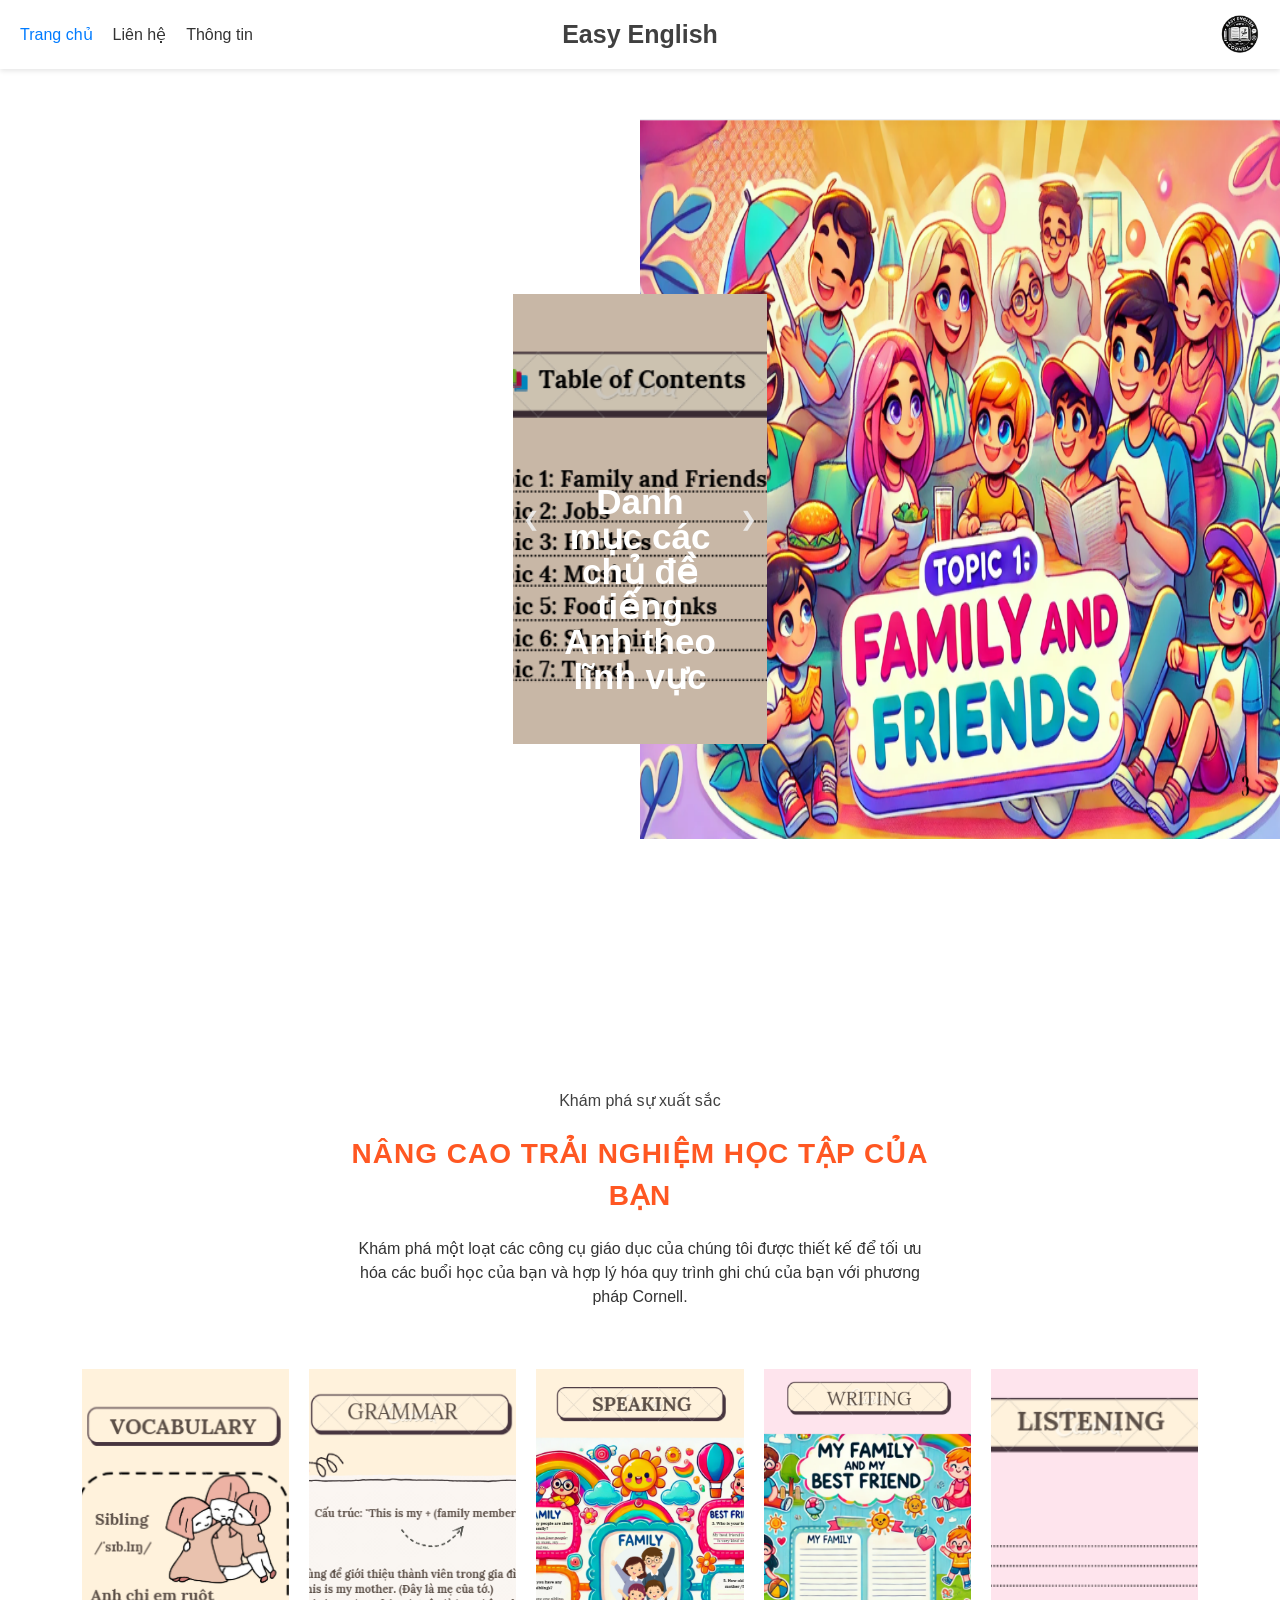
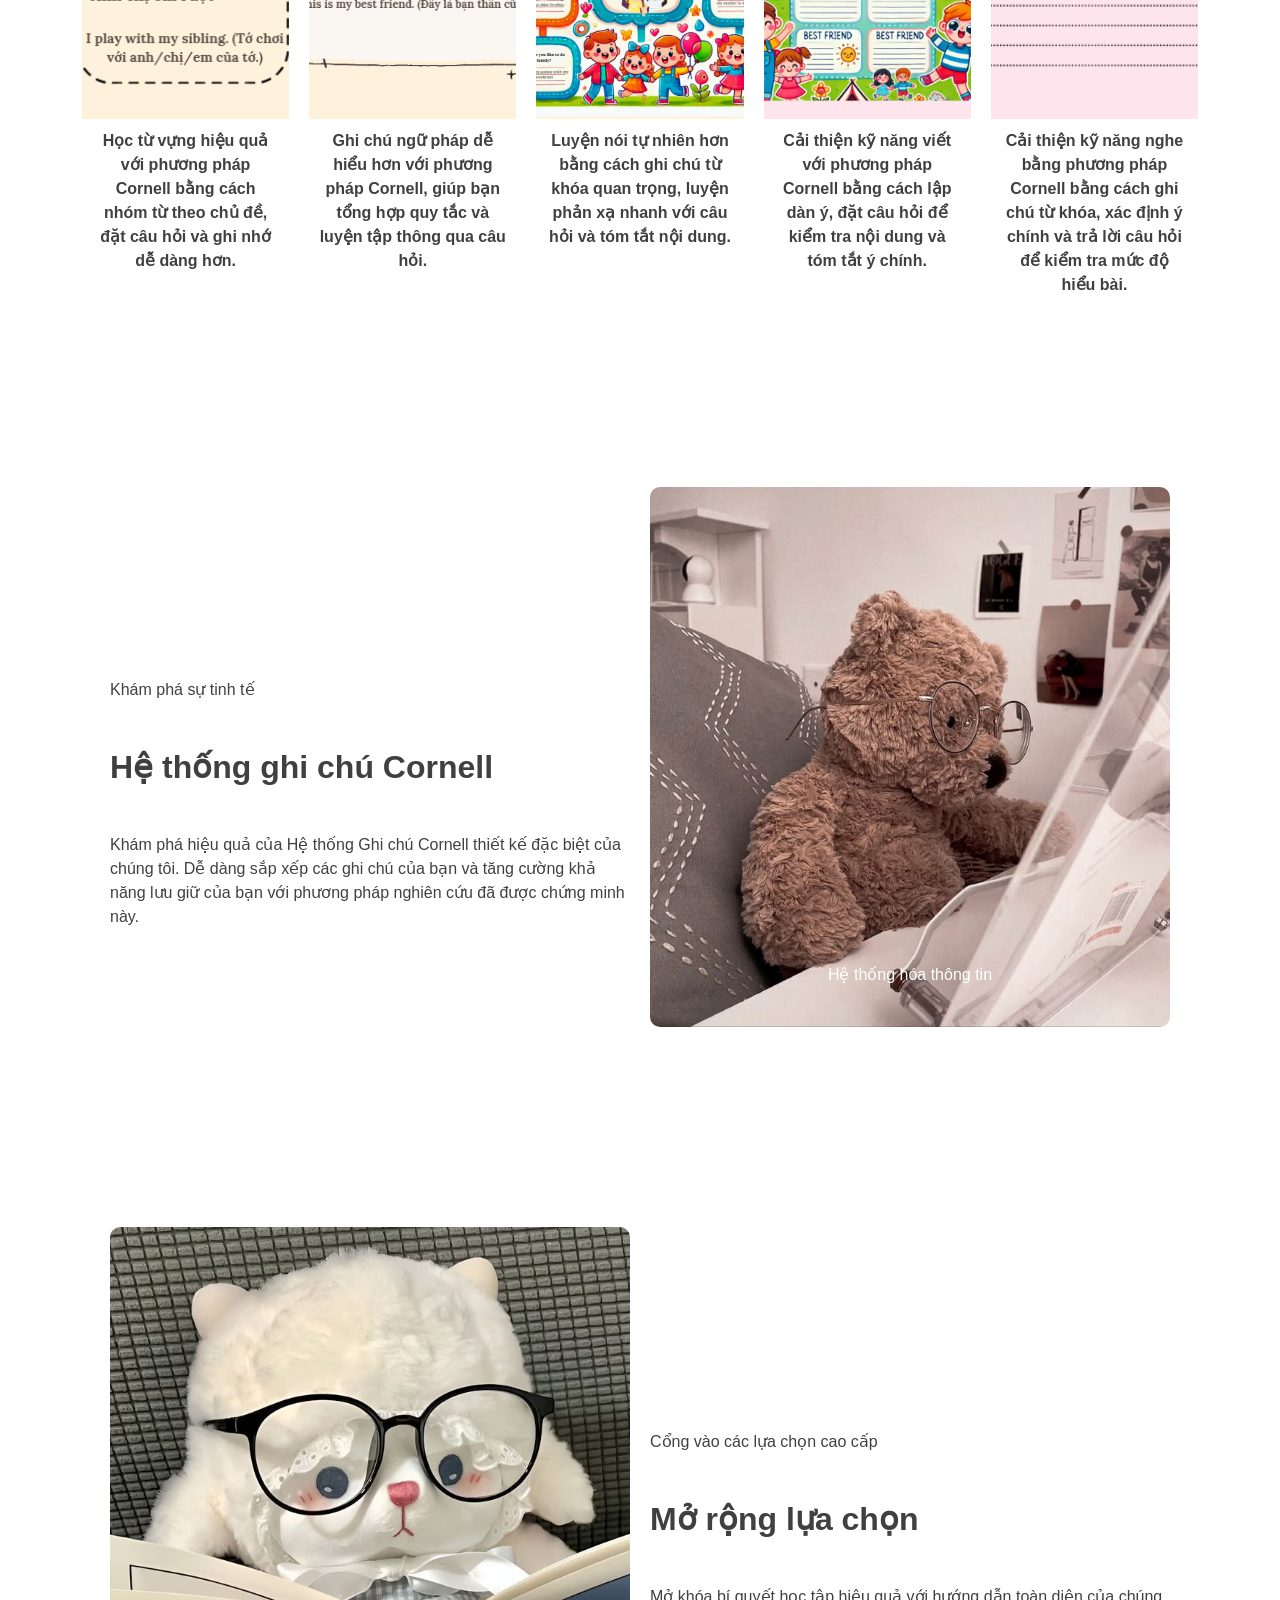
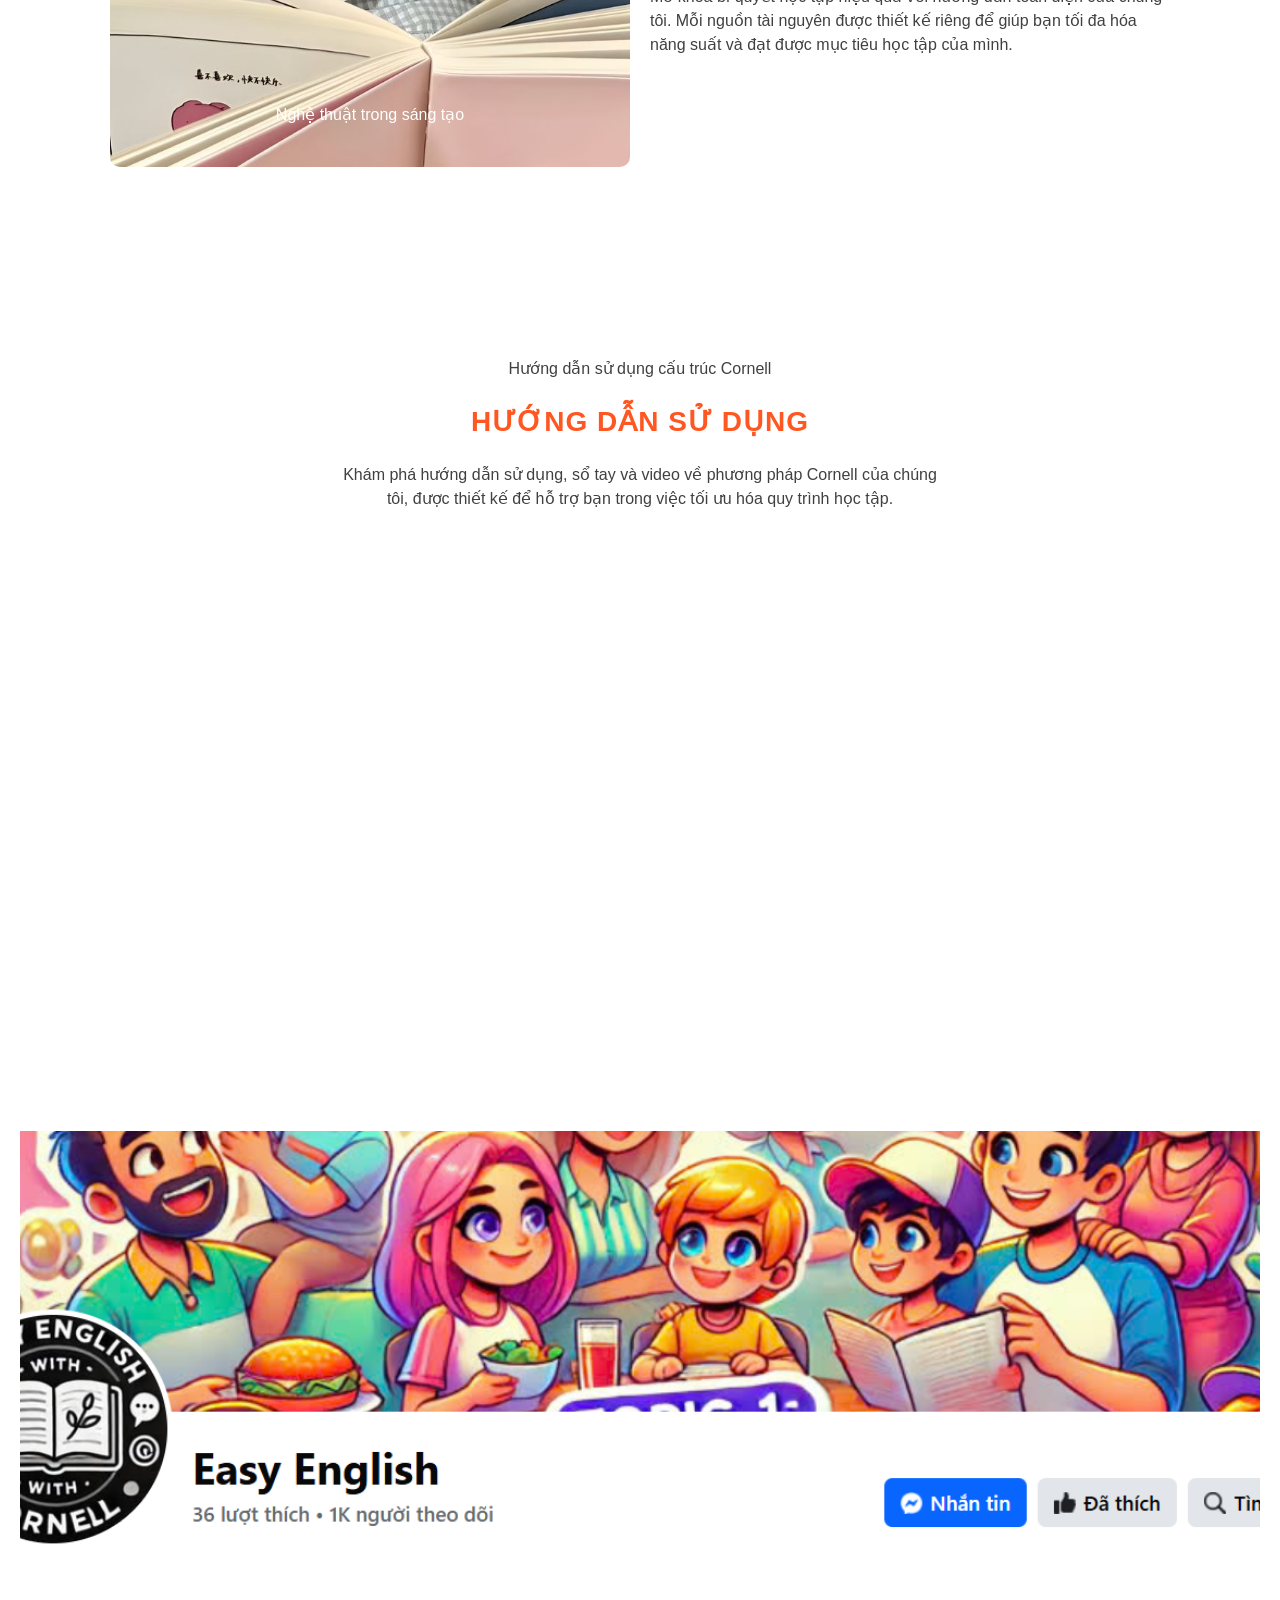
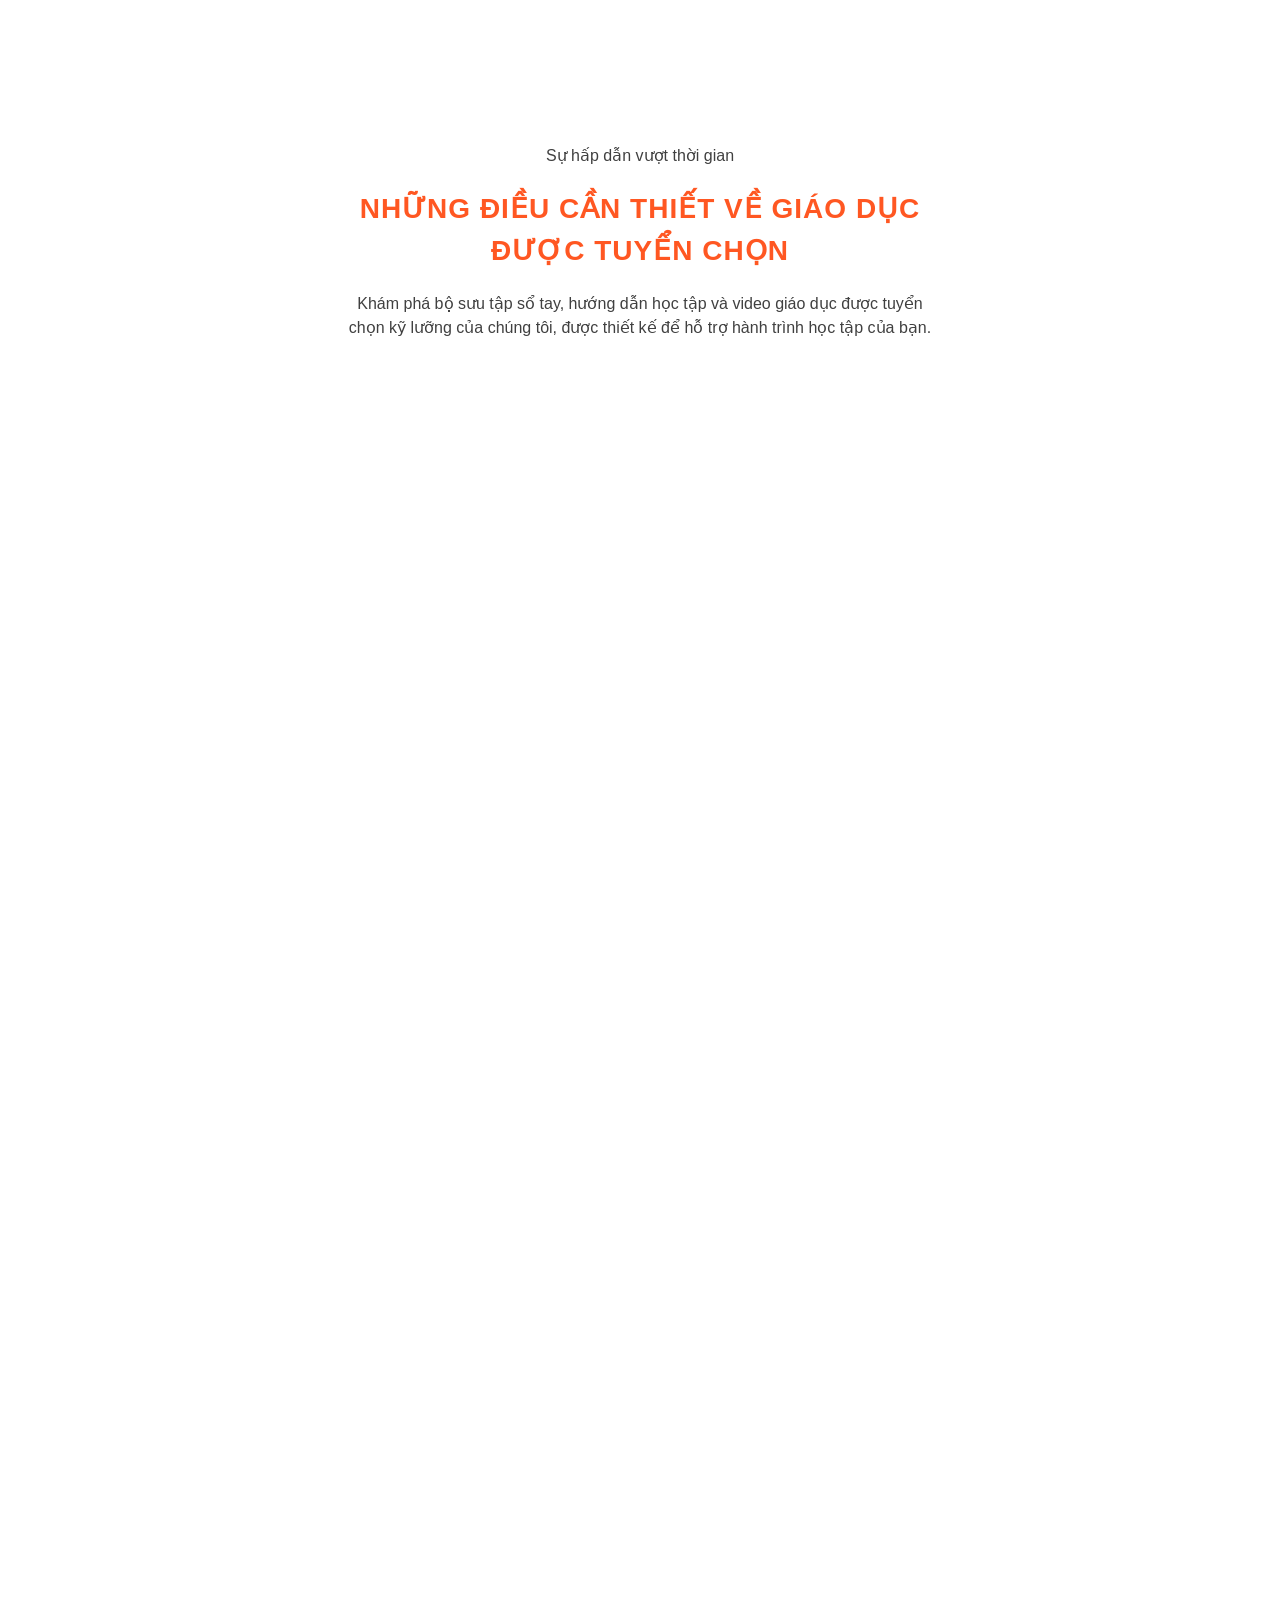
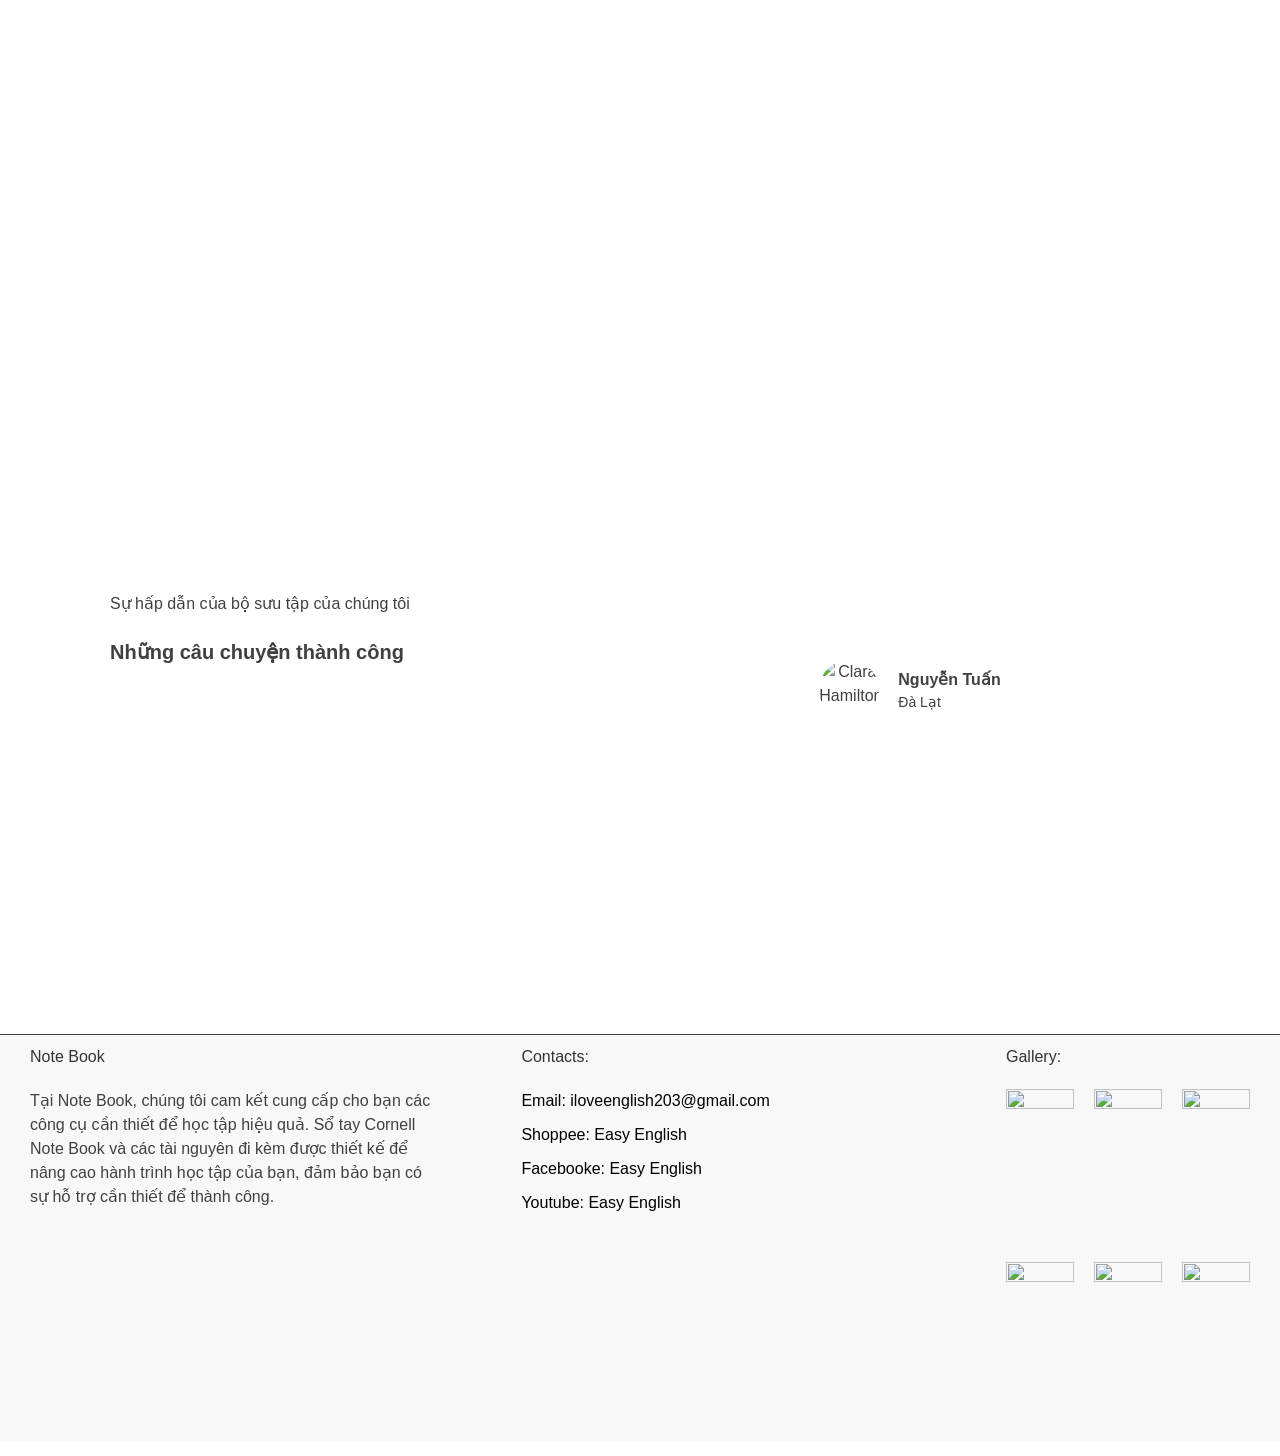
==== commit cf218300: "change image" ====
--- a/index.html
+++ b/index.html
@@ -559,7 +559,7 @@
                         
                         .elementor-77049 .elementor-element.elementor-element-221ce2a5:not(.elementor-motion-effects-element-type-background),
                         .elementor-77049 .elementor-element.elementor-element-221ce2a5>.elementor-motion-effects-container>.elementor-motion-effects-layer {
-                            background-image: url(/Images/picture1.png);
+                            background-image: url(./Images/picture1.png);
                             background-position: top right;
                             background-repeat: no-repeat;
                             width: 100%;
@@ -684,7 +684,7 @@
                         }
                         
                         .elementor-77049 .elementor-element.elementor-element-5f5f0b5e .elementor-repeater-item-5329589 .swiper-slide-bg {
-                            background-image: url(/Images/picture2.png);
+                            background-image: url(./Images/picture2.png);
                             background-size: cover;
                         }
                         
@@ -693,7 +693,7 @@
                         }
                         
                         .elementor-77049 .elementor-element.elementor-element-5f5f0b5e .elementor-repeater-item-d88e06a .swiper-slide-bg {
-                            background-image: url(/Images/picture3.png);
+                            background-image: url(./Images/picture3.png);
                             background-size: cover;
                         }
                         
@@ -1187,14 +1187,14 @@
                         }
                         
                         .elementor-77049 .elementor-element.elementor-element-77ee33bd .tenweb-flip-box__front {
-                            background-image: url(/Images/gấu.jpg);
+                            background-image: url(./Images/gấu.jpg);
                             background-position: center center;
                             background-repeat: no-repeat;
                             background-size: cover;
                         }
                         
                         .elementor-77049 .elementor-element.elementor-element-77ee33bd .tenweb-flip-box__back {
-                            background-image: url(/Images/cừu.jpg);
+                            background-image: url(./Images/cừu.jpg);
                             background-position: center center;
                             background-repeat: no-repeat;
                             background-size: cover;
@@ -1309,14 +1309,14 @@
                         }
                         
                         .elementor-77049 .elementor-element.elementor-element-44ecac0f .tenweb-flip-box__front {
-                            background-image: url(/Images/thỏ.jpg);
+                            background-image: url(./Images/thỏ.jpg);
                             background-position: center center;
                             background-repeat: no-repeat;
                             background-size: cover;
                         }
                         
                         .elementor-77049 .elementor-element.elementor-element-44ecac0f .tenweb-flip-box__back {
-                            background-image: url(/Images/thỏ2.jpg);
+                            background-image: url(./Images/thỏ2.jpg);
                             background-position: center center;
                             background-repeat: no-repeat;
                             background-size: cover;
@@ -1481,7 +1481,7 @@
                         
                         .elementor-77049 .elementor-element.elementor-element-59347b5d:not(.elementor-motion-effects-element-type-background),
                         .elementor-77049 .elementor-element.elementor-element-59347b5d>.elementor-motion-effects-container>.elementor-motion-effects-layer {
-                            background-image: url("/Images/facebook.png");
+                            background-image: url("./Images/facebook.png");
                             background-position: center center;
                             background-repeat: no-repeat;
                             background-size: cover;
@@ -2917,7 +2917,7 @@
             <ul class="products elementor-grid columns-4">
                 <li class="product type-product post-77048 status-publish first instock product_cat-vocabulary has-post-thumbnail shipping-taxable purchasable product-type-simple">
                     <div class="woocommerce-LoopProduct-link woocommerce-loop-product__link">
-                        <img fetchpriority="high" src="/Images/vocabulary.png" class="attachment-woocommerce_thumbnail size-woocommerce_thumbnail" alt decoding="async" />
+                        <img fetchpriority="high" src="./Images/vocabulary.png" class="attachment-woocommerce_thumbnail size-woocommerce_thumbnail" alt decoding="async" />
                         <h2 class="title-cornell">
                             Học từ vựng hiệu quả với phương pháp Cornell bằng cách nhóm từ theo chủ đề, đặt câu hỏi và ghi nhớ dễ dàng hơn.
                         </h2>
@@ -2926,7 +2926,7 @@
                 
                 <li class="product type-product post-77047 status-publish instock product_cat-grammar has-post-thumbnail sale shipping-taxable purchasable product-type-simple">
                     <div class="woocommerce-LoopProduct-link woocommerce-loop-product__link">
-                        <img src="/Images/grammar.png" class="attachment-woocommerce_thumbnail size-woocommerce_thumbnail" alt decoding="async" />
+                        <img src="./Images/grammar.png" class="attachment-woocommerce_thumbnail size-woocommerce_thumbnail" alt decoding="async" />
                         <h2 class="title-cornell">
                             Ghi chú ngữ pháp dễ hiểu hơn với phương pháp Cornell, giúp bạn tổng hợp quy tắc và luyện tập thông qua câu hỏi.
                         </h2>
@@ -2935,7 +2935,7 @@
                 
                 <li class="product type-product post-77046 status-publish instock product_cat-speaking has-post-thumbnail sale shipping-taxable purchasable product-type-simple">
                     <div class="woocommerce-LoopProduct-link woocommerce-loop-product__link">
-                        <img src="/Images/speaking.png" class="attachment-woocommerce_thumbnail size-woocommerce_thumbnail" alt decoding="async" />
+                        <img src="./Images/speaking.png" class="attachment-woocommerce_thumbnail size-woocommerce_thumbnail" alt decoding="async" />
                         <h2 class="title-cornell">
                             Luyện nói tự nhiên hơn bằng cách ghi chú từ khóa quan trọng, luyện phản xạ nhanh với câu hỏi và tóm tắt nội dung.
                         </h2>
@@ -2944,7 +2944,7 @@
                 
                 <li class="product type-product post-77045 status-publish last instock product_cat-writing has-post-thumbnail sale shipping-taxable purchasable product-type-simple">
                     <div class="woocommerce-LoopProduct-link woocommerce-loop-product__link">
-                        <img loading="lazy" src="/Images/writting.png" class="attachment-woocommerce_thumbnail size-woocommerce_thumbnail" alt decoding="async" />
+                        <img loading="lazy" src="./Images/writting.png" class="attachment-woocommerce_thumbnail size-woocommerce_thumbnail" alt decoding="async" />
                         <h2 class="title-cornell">
                             Cải thiện kỹ năng viết với phương pháp Cornell bằng cách lập dàn ý, đặt câu hỏi để kiểm tra nội dung và tóm tắt ý chính.
                         </h2>
@@ -2952,7 +2952,7 @@
                 </li>
                 <li class="product type-product post-77046 status-publish instock product_cat-listening has-post-thumbnail sale shipping-taxable purchasable product-type-simple">
                     <div class="woocommerce-LoopProduct-link woocommerce-loop-product__link">
-                        <img src="/Images/listening.png" class="attachment-woocommerce_thumbnail size-woocommerce_thumbnail" alt decoding="async" />
+                        <img src="./Images/listening.png" class="attachment-woocommerce_thumbnail size-woocommerce_thumbnail" alt decoding="async" />
                         <h2 class="title-cornell">
                             Cải thiện kỹ năng nghe bằng phương pháp Cornell bằng cách ghi chú từ khóa, xác định ý chính và trả lời câu hỏi để kiểm tra mức độ hiểu bài.
                         </h2>
@@ -3345,7 +3345,7 @@
                             <div
                             class="elementor-portfolio-item__img elementor-post__thumbnail">
                             <img loading="lazy" width="1000" height="1000"
-                            src="/Images/practice.png"
+                            src="./Images/practice.png"
                             class="attachment-full size-full wp-image-77036"
                             alt />
                         </div>
@@ -3366,7 +3366,7 @@
                 <div
                 class="elementor-portfolio-item__img elementor-post__thumbnail">
                 <img loading="lazy" width="1400" height="1750"
-                src="/Images/picture3.png"
+                src="./Images/picture2.png"
                 class="attachment-full size-full wp-image-77022"
                 alt />
             </div>
@@ -3387,7 +3387,7 @@
     <div
     class="elementor-portfolio-item__img elementor-post__thumbnail">
     <img loading="lazy" width="1000" height="1000"
-    src="/Images/youtube.png"
+    src="./Images/youtube.png"
     class="attachment-full size-full wp-image-77035"
     alt />
 </div>
@@ -3411,7 +3411,7 @@
 <div
 class="elementor-portfolio-item__img elementor-post__thumbnail">
 <img loading="lazy" width="1280" height="1920"
-src="/Images/picture2.png"
+src="./Images/topic1.png"
 class="attachment-full size-full wp-image-77024"
 alt />
 </div>
@@ -3432,7 +3432,7 @@
 <div
 class="elementor-portfolio-item__img elementor-post__thumbnail">
 <img loading="lazy" width="1920" height="1280"
-src="/Images/bìa.png"
+src="./Images/bìa.png"
 class="attachment-full size-full wp-image-77039"
 alt />
 </div>
@@ -3454,7 +3454,7 @@
 <div
 class="elementor-portfolio-item__img elementor-post__thumbnail">
 <img loading="lazy" width="1000" height="1000"
-src="/Images/example.png"
+src="./Images/example.png"
 class="attachment-full size-full wp-image-77040"
 alt />
 </div>
